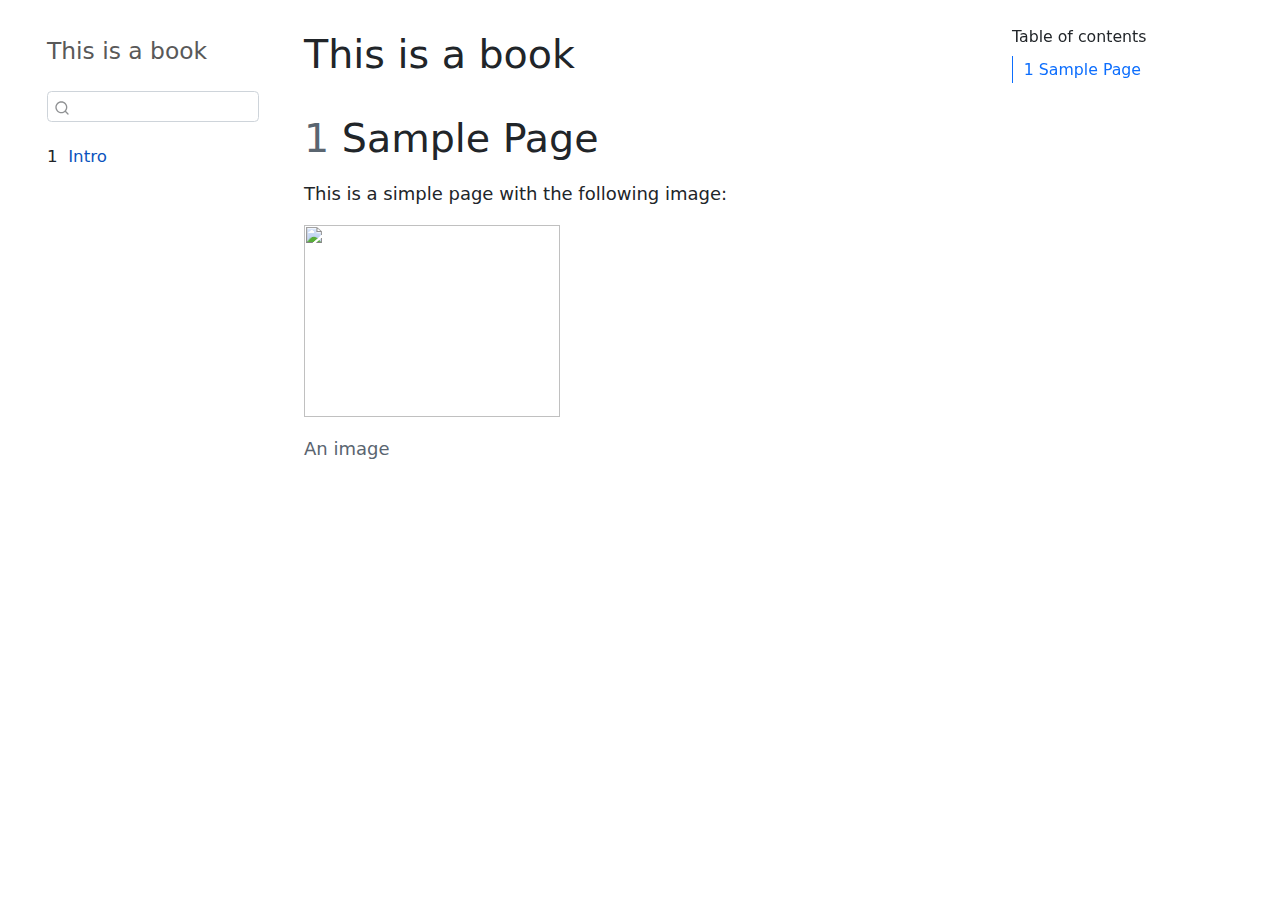
==== docs/index.html @ 0950ceac "basic with images" ====
<!DOCTYPE html>
<html xmlns="http://www.w3.org/1999/xhtml" lang="en" xml:lang="en"><head>

<meta charset="utf-8">
<meta name="generator" content="quarto-1.2.335">

<meta name="viewport" content="width=device-width, initial-scale=1.0, user-scalable=yes">


<title>This is a book</title>
<style>
code{white-space: pre-wrap;}
span.smallcaps{font-variant: small-caps;}
div.columns{display: flex; gap: min(4vw, 1.5em);}
div.column{flex: auto; overflow-x: auto;}
div.hanging-indent{margin-left: 1.5em; text-indent: -1.5em;}
ul.task-list{list-style: none;}
ul.task-list li input[type="checkbox"] {
  width: 0.8em;
  margin: 0 0.8em 0.2em -1.6em;
  vertical-align: middle;
}
</style>


<script src="site_libs/quarto-nav/quarto-nav.js"></script>
<script src="site_libs/quarto-nav/headroom.min.js"></script>
<script src="site_libs/clipboard/clipboard.min.js"></script>
<script src="site_libs/quarto-search/autocomplete.umd.js"></script>
<script src="site_libs/quarto-search/fuse.min.js"></script>
<script src="site_libs/quarto-search/quarto-search.js"></script>
<meta name="quarto:offset" content="./">
<script src="site_libs/quarto-html/quarto.js"></script>
<script src="site_libs/quarto-html/popper.min.js"></script>
<script src="site_libs/quarto-html/tippy.umd.min.js"></script>
<script src="site_libs/quarto-html/anchor.min.js"></script>
<link href="site_libs/quarto-html/tippy.css" rel="stylesheet">
<link href="site_libs/quarto-html/quarto-syntax-highlighting.css" rel="stylesheet" id="quarto-text-highlighting-styles">
<script src="site_libs/bootstrap/bootstrap.min.js"></script>
<link href="site_libs/bootstrap/bootstrap-icons.css" rel="stylesheet">
<link href="site_libs/bootstrap/bootstrap.min.css" rel="stylesheet" id="quarto-bootstrap" data-mode="light">
<script id="quarto-search-options" type="application/json">{
  "location": "sidebar",
  "copy-button": false,
  "collapse-after": 3,
  "panel-placement": "start",
  "type": "textbox",
  "limit": 20,
  "language": {
    "search-no-results-text": "No results",
    "search-matching-documents-text": "matching documents",
    "search-copy-link-title": "Copy link to search",
    "search-hide-matches-text": "Hide additional matches",
    "search-more-match-text": "more match in this document",
    "search-more-matches-text": "more matches in this document",
    "search-clear-button-title": "Clear",
    "search-detached-cancel-button-title": "Cancel",
    "search-submit-button-title": "Submit"
  }
}</script>


</head>

<body class="nav-sidebar floating">

<div id="quarto-search-results"></div>
  <header id="quarto-header" class="headroom fixed-top">
  <nav class="quarto-secondary-nav" data-bs-toggle="collapse" data-bs-target="#quarto-sidebar" aria-controls="quarto-sidebar" aria-expanded="false" aria-label="Toggle sidebar navigation" onclick="if (window.quartoToggleHeadroom) { window.quartoToggleHeadroom(); }">
    <div class="container-fluid d-flex justify-content-between">
      <h1 class="quarto-secondary-nav-title">This is a book</h1>
      <button type="button" class="quarto-btn-toggle btn" aria-label="Show secondary navigation">
        <i class="bi bi-chevron-right"></i>
      </button>
    </div>
  </nav>
</header>
<!-- content -->
<div id="quarto-content" class="quarto-container page-columns page-rows-contents page-layout-article">
<!-- sidebar -->
  <nav id="quarto-sidebar" class="sidebar collapse sidebar-navigation floating overflow-auto">
    <div class="pt-lg-2 mt-2 text-left sidebar-header">
    <div class="sidebar-title mb-0 py-0">
      <a href="./">This is a book</a> 
    </div>
      </div>
      <div class="mt-2 flex-shrink-0 align-items-center">
        <div class="sidebar-search">
        <div id="quarto-search" class="" title="Search"></div>
        </div>
      </div>
    <div class="sidebar-menu-container"> 
    <ul class="list-unstyled mt-1">
        <li class="sidebar-item">
  <div class="sidebar-item-container"> 
  <a href="./index.html" class="sidebar-item-text sidebar-link active"><span class="chapter-number">1</span>&nbsp; <span class="chapter-title">Intro</span></a>
  </div>
</li>
    </ul>
    </div>
</nav>
<!-- margin-sidebar -->
    <div id="quarto-margin-sidebar" class="sidebar margin-sidebar">
        <nav id="TOC" role="doc-toc" class="toc-active">
    <h2 id="toc-title">Table of contents</h2>
   
  <ul>
  <li><a href="#sample-page" id="toc-sample-page" class="nav-link active" data-scroll-target="#sample-page"><span class="toc-section-number">1</span>  Sample Page</a></li>
  </ul>
</nav>
    </div>
<!-- main -->
<main class="content" id="quarto-document-content">

<header id="title-block-header" class="quarto-title-block default">
<div class="quarto-title">
<h1 class="title d-none d-lg-block">This is a book</h1>
</div>



<div class="quarto-title-meta">

    
  
    
  </div>
  

</header>

<section id="sample-page" class="level1" data-number="1">
<h1 data-number="1"><span class="header-section-number">1</span> Sample Page</h1>
<p>This is a simple page with the following image:</p>
<figure class="figure">
<img src="https://sat02pap004files.storage.live.com/y4mSTENAkquw1j9nDZU2-yUeksjOYjBmN0y-zeZmLpURYrpEcfpb43y4sbxtvUbVSjICDbvFwW_c588NzweuNv1OVLf8tF4aG_CEK2wMv0cQqn9rMVlc8ra6KlJWazoF0xBXVLV3ITBRrzJDZSgfbLzRPKV8dcoQw2tvh3dOHuQ1QnKzgD_cCAaLgh1aK1-ABQx?width=256&amp;height=192&amp;cropmode=none" width="256" height="192" class="figure-img">
<figcaption class="figure-caption">
An image
</figcaption>
</figure>


</section>

</main> <!-- /main -->
<script id="quarto-html-after-body" type="application/javascript">
window.document.addEventListener("DOMContentLoaded", function (event) {
  const toggleBodyColorMode = (bsSheetEl) => {
    const mode = bsSheetEl.getAttribute("data-mode");
    const bodyEl = window.document.querySelector("body");
    if (mode === "dark") {
      bodyEl.classList.add("quarto-dark");
      bodyEl.classList.remove("quarto-light");
    } else {
      bodyEl.classList.add("quarto-light");
      bodyEl.classList.remove("quarto-dark");
    }
  }
  const toggleBodyColorPrimary = () => {
    const bsSheetEl = window.document.querySelector("link#quarto-bootstrap");
    if (bsSheetEl) {
      toggleBodyColorMode(bsSheetEl);
    }
  }
  toggleBodyColorPrimary();  
  const icon = "";
  const anchorJS = new window.AnchorJS();
  anchorJS.options = {
    placement: 'right',
    icon: icon
  };
  anchorJS.add('.anchored');
  const clipboard = new window.ClipboardJS('.code-copy-button', {
    target: function(trigger) {
      return trigger.previousElementSibling;
    }
  });
  clipboard.on('success', function(e) {
    // button target
    const button = e.trigger;
    // don't keep focus
    button.blur();
    // flash "checked"
    button.classList.add('code-copy-button-checked');
    var currentTitle = button.getAttribute("title");
    button.setAttribute("title", "Copied!");
    let tooltip;
    if (window.bootstrap) {
      button.setAttribute("data-bs-toggle", "tooltip");
      button.setAttribute("data-bs-placement", "left");
      button.setAttribute("data-bs-title", "Copied!");
      tooltip = new bootstrap.Tooltip(button, 
        { trigger: "manual", 
          customClass: "code-copy-button-tooltip",
          offset: [0, -8]});
      tooltip.show();    
    }
    setTimeout(function() {
      if (tooltip) {
        tooltip.hide();
        button.removeAttribute("data-bs-title");
        button.removeAttribute("data-bs-toggle");
        button.removeAttribute("data-bs-placement");
      }
      button.setAttribute("title", currentTitle);
      button.classList.remove('code-copy-button-checked');
    }, 1000);
    // clear code selection
    e.clearSelection();
  });
  function tippyHover(el, contentFn) {
    const config = {
      allowHTML: true,
      content: contentFn,
      maxWidth: 500,
      delay: 100,
      arrow: false,
      appendTo: function(el) {
          return el.parentElement;
      },
      interactive: true,
      interactiveBorder: 10,
      theme: 'quarto',
      placement: 'bottom-start'
    };
    window.tippy(el, config); 
  }
  const noterefs = window.document.querySelectorAll('a[role="doc-noteref"]');
  for (var i=0; i<noterefs.length; i++) {
    const ref = noterefs[i];
    tippyHover(ref, function() {
      // use id or data attribute instead here
      let href = ref.getAttribute('data-footnote-href') || ref.getAttribute('href');
      try { href = new URL(href).hash; } catch {}
      const id = href.replace(/^#\/?/, "");
      const note = window.document.getElementById(id);
      return note.innerHTML;
    });
  }
  const findCites = (el) => {
    const parentEl = el.parentElement;
    if (parentEl) {
      const cites = parentEl.dataset.cites;
      if (cites) {
        return {
          el,
          cites: cites.split(' ')
        };
      } else {
        return findCites(el.parentElement)
      }
    } else {
      return undefined;
    }
  };
  var bibliorefs = window.document.querySelectorAll('a[role="doc-biblioref"]');
  for (var i=0; i<bibliorefs.length; i++) {
    const ref = bibliorefs[i];
    const citeInfo = findCites(ref);
    if (citeInfo) {
      tippyHover(citeInfo.el, function() {
        var popup = window.document.createElement('div');
        citeInfo.cites.forEach(function(cite) {
          var citeDiv = window.document.createElement('div');
          citeDiv.classList.add('hanging-indent');
          citeDiv.classList.add('csl-entry');
          var biblioDiv = window.document.getElementById('ref-' + cite);
          if (biblioDiv) {
            citeDiv.innerHTML = biblioDiv.innerHTML;
          }
          popup.appendChild(citeDiv);
        });
        return popup.innerHTML;
      });
    }
  }
});
</script>
</div> <!-- /content -->



</body></html>
---- docs/site_libs/quarto-html/tippy.css ----
.tippy-box[data-animation=fade][data-state=hidden]{opacity:0}[data-tippy-root]{max-width:calc(100vw - 10px)}.tippy-box{position:relative;background-color:#333;color:#fff;border-radius:4px;font-size:14px;line-height:1.4;white-space:normal;outline:0;transition-property:transform,visibility,opacity}.tippy-box[data-placement^=top]>.tippy-arrow{bottom:0}.tippy-box[data-placement^=top]>.tippy-arrow:before{bottom:-7px;left:0;border-width:8px 8px 0;border-top-color:initial;transform-origin:center top}.tippy-box[data-placement^=bottom]>.tippy-arrow{top:0}.tippy-box[data-placement^=bottom]>.tippy-arrow:before{top:-7px;left:0;border-width:0 8px 8px;border-bottom-color:initial;transform-origin:center bottom}.tippy-box[data-placement^=left]>.tippy-arrow{right:0}.tippy-box[data-placement^=left]>.tippy-arrow:before{border-width:8px 0 8px 8px;border-left-color:initial;right:-7px;transform-origin:center left}.tippy-box[data-placement^=right]>.tippy-arrow{left:0}.tippy-box[data-placement^=right]>.tippy-arrow:before{left:-7px;border-width:8px 8px 8px 0;border-right-color:initial;transform-origin:center right}.tippy-box[data-inertia][data-state=visible]{transition-timing-function:cubic-bezier(.54,1.5,.38,1.11)}.tippy-arrow{width:16px;height:16px;color:#333}.tippy-arrow:before{content:"";position:absolute;border-color:transparent;border-style:solid}.tippy-content{position:relative;padding:5px 9px;z-index:1}
---- docs/site_libs/quarto-html/quarto-syntax-highlighting.css ----
/* quarto syntax highlight colors */
:root {
  --quarto-hl-ot-color: #003B4F;
  --quarto-hl-at-color: #657422;
  --quarto-hl-ss-color: #20794D;
  --quarto-hl-an-color: #5E5E5E;
  --quarto-hl-fu-color: #4758AB;
  --quarto-hl-st-color: #20794D;
  --quarto-hl-cf-color: #003B4F;
  --quarto-hl-op-color: #5E5E5E;
  --quarto-hl-er-color: #AD0000;
  --quarto-hl-bn-color: #AD0000;
  --quarto-hl-al-color: #AD0000;
  --quarto-hl-va-color: #111111;
  --quarto-hl-bu-color: inherit;
  --quarto-hl-ex-color: inherit;
  --quarto-hl-pp-color: #AD0000;
  --quarto-hl-in-color: #5E5E5E;
  --quarto-hl-vs-color: #20794D;
  --quarto-hl-wa-color: #5E5E5E;
  --quarto-hl-do-color: #5E5E5E;
  --quarto-hl-im-color: #00769E;
  --quarto-hl-ch-color: #20794D;
  --quarto-hl-dt-color: #AD0000;
  --quarto-hl-fl-color: #AD0000;
  --quarto-hl-co-color: #5E5E5E;
  --quarto-hl-cv-color: #5E5E5E;
  --quarto-hl-cn-color: #8f5902;
  --quarto-hl-sc-color: #5E5E5E;
  --quarto-hl-dv-color: #AD0000;
  --quarto-hl-kw-color: #003B4F;
}

/* other quarto variables */
:root {
  --quarto-font-monospace: SFMono-Regular, Menlo, Monaco, Consolas, "Liberation Mono", "Courier New", monospace;
}

pre > code.sourceCode > span {
  color: #003B4F;
}

code span {
  color: #003B4F;
}

code.sourceCode > span {
  color: #003B4F;
}

div.sourceCode,
div.sourceCode pre.sourceCode {
  color: #003B4F;
}

code span.ot {
  color: #003B4F;
}

code span.at {
  color: #657422;
}

code span.ss {
  color: #20794D;
}

code span.an {
  color: #5E5E5E;
}

code span.fu {
  color: #4758AB;
}

code span.st {
  color: #20794D;
}

code span.cf {
  color: #003B4F;
}

code span.op {
  color: #5E5E5E;
}

code span.er {
  color: #AD0000;
}

code span.bn {
  color: #AD0000;
}

code span.al {
  color: #AD0000;
}

code span.va {
  color: #111111;
}

code span.pp {
  color: #AD0000;
}

code span.in {
  color: #5E5E5E;
}

code span.vs {
  color: #20794D;
}

code span.wa {
  color: #5E5E5E;
  font-style: italic;
}

code span.do {
  color: #5E5E5E;
  font-style: italic;
}

code span.im {
  color: #00769E;
}

code span.ch {
  color: #20794D;
}

code span.dt {
  color: #AD0000;
}

code span.fl {
  color: #AD0000;
}

code span.co {
  color: #5E5E5E;
}

code span.cv {
  color: #5E5E5E;
  font-style: italic;
}

code span.cn {
  color: #8f5902;
}

code span.sc {
  color: #5E5E5E;
}

code span.dv {
  color: #AD0000;
}

code span.kw {
  color: #003B4F;
}

.prevent-inlining {
  content: "</";
}

/*# sourceMappingURL=debc5d5d77c3f9108843748ff7464032.css.map */
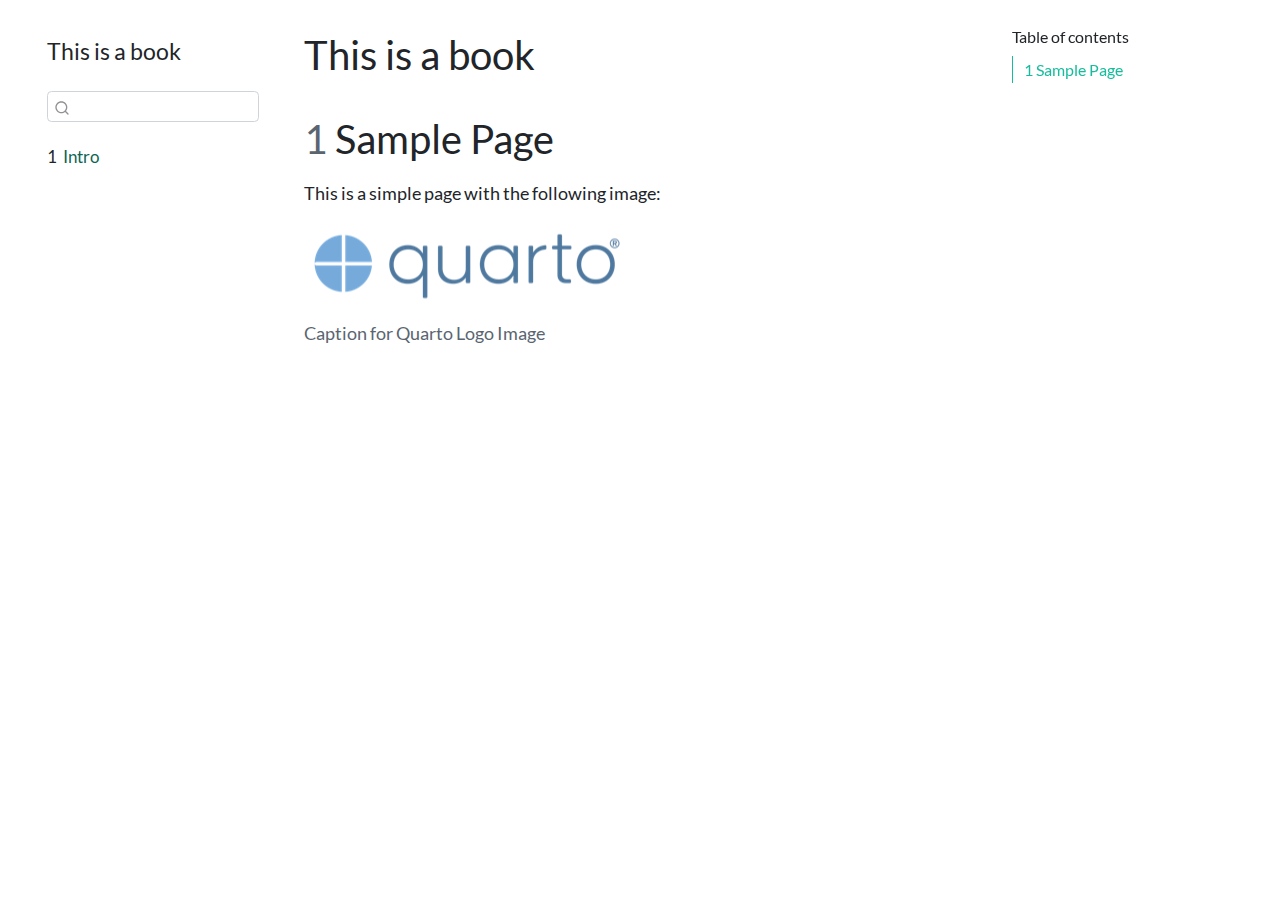
==== commit 8c5add9c: "with docx included images" ====
--- a/docs/index.html
+++ b/docs/index.html
@@ -2,7 +2,7 @@
 <html xmlns="http://www.w3.org/1999/xhtml" lang="en" xml:lang="en"><head>
 
 <meta charset="utf-8">
-<meta name="generator" content="quarto-1.2.335">
+<meta name="generator" content="quarto-1.3.249">
 
 <meta name="viewport" content="width=device-width, initial-scale=1.0, user-scalable=yes">
 
@@ -16,29 +16,4386 @@
 div.hanging-indent{margin-left: 1.5em; text-indent: -1.5em;}
 ul.task-list{list-style: none;}
 ul.task-list li input[type="checkbox"] {
-  width: 0.8em;
-  margin: 0 0.8em 0.2em -1.6em;
-  vertical-align: middle;
+width: 0.8em;
+margin: 0 0.8em 0.2em -1em;  vertical-align: middle;
 }
 </style>
 
 
-<script src="site_libs/quarto-nav/quarto-nav.js"></script>
-<script src="site_libs/quarto-nav/headroom.min.js"></script>
-<script src="site_libs/clipboard/clipboard.min.js"></script>
-<script src="site_libs/quarto-search/autocomplete.umd.js"></script>
-<script src="site_libs/quarto-search/fuse.min.js"></script>
-<script src="site_libs/quarto-search/quarto-search.js"></script>
+<script>const headroomChanged = new CustomEvent("quarto-hrChanged", {
+  detail: {},
+  bubbles: true,
+  cancelable: false,
+  composed: false,
+});
+
+window.document.addEventListener("DOMContentLoaded", function () {
+  let init = false;
+
+  // Manage the back to top button, if one is present.
+  let lastScrollTop = window.pageYOffset || document.documentElement.scrollTop;
+  const scrollDownBuffer = 5;
+  const scrollUpBuffer = 35;
+  const btn = document.getElementById("quarto-back-to-top");
+  const hideBackToTop = () => {
+    btn.style.display = "none";
+  };
+  const showBackToTop = () => {
+    btn.style.display = "inline-block";
+  };
+  if (btn) {
+    window.document.addEventListener(
+      "scroll",
+      function () {
+        const currentScrollTop =
+          window.pageYOffset || document.documentElement.scrollTop;
+
+        // Shows and hides the button 'intelligently' as the user scrolls
+        if (currentScrollTop - scrollDownBuffer > lastScrollTop) {
+          hideBackToTop();
+          lastScrollTop = currentScrollTop <= 0 ? 0 : currentScrollTop;
+        } else if (currentScrollTop < lastScrollTop - scrollUpBuffer) {
+          showBackToTop();
+          lastScrollTop = currentScrollTop <= 0 ? 0 : currentScrollTop;
+        }
+
+        // Show the button at the bottom, hides it at the top
+        if (currentScrollTop <= 0) {
+          hideBackToTop();
+        } else if (
+          window.innerHeight + currentScrollTop >=
+          document.body.offsetHeight
+        ) {
+          showBackToTop();
+        }
+      },
+      false
+    );
+  }
+
+  function throttle(func, wait) {
+    var timeout;
+    return function () {
+      const context = this;
+      const args = arguments;
+      const later = function () {
+        clearTimeout(timeout);
+        timeout = null;
+        func.apply(context, args);
+      };
+
+      if (!timeout) {
+        timeout = setTimeout(later, wait);
+      }
+    };
+  }
+
+  function headerOffset() {
+    // Set an offset if there is are fixed top navbar
+    const headerEl = window.document.querySelector("header.fixed-top");
+    if (headerEl) {
+      return headerEl.clientHeight;
+    } else {
+      return 0;
+    }
+  }
+
+  function footerOffset() {
+    const footerEl = window.document.querySelector("footer.footer");
+    if (footerEl) {
+      return footerEl.clientHeight;
+    } else {
+      return 0;
+    }
+  }
+
+  function updateDocumentOffsetWithoutAnimation() {
+    updateDocumentOffset(false);
+  }
+
+  function updateDocumentOffset(animated) {
+    // set body offset
+    const topOffset = headerOffset();
+    const bodyOffset = topOffset + footerOffset();
+    const bodyEl = window.document.body;
+    bodyEl.setAttribute("data-bs-offset", topOffset);
+    bodyEl.style.paddingTop = topOffset + "px";
+
+    // deal with sidebar offsets
+    const sidebars = window.document.querySelectorAll(
+      ".sidebar, .headroom-target"
+    );
+    sidebars.forEach((sidebar) => {
+      if (!animated) {
+        sidebar.classList.add("notransition");
+        // Remove the no transition class after the animation has time to complete
+        setTimeout(function () {
+          sidebar.classList.remove("notransition");
+        }, 201);
+      }
+
+      if (window.Headroom && sidebar.classList.contains("sidebar-unpinned")) {
+        sidebar.style.top = "0";
+        sidebar.style.maxHeight = "100vh";
+      } else {
+        sidebar.style.top = topOffset + "px";
+        sidebar.style.maxHeight = "calc(100vh - " + topOffset + "px)";
+      }
+    });
+
+    // allow space for footer
+    const mainContainer = window.document.querySelector(".quarto-container");
+    if (mainContainer) {
+      mainContainer.style.minHeight = "calc(100vh - " + bodyOffset + "px)";
+    }
+
+    // link offset
+    let linkStyle = window.document.querySelector("#quarto-target-style");
+    if (!linkStyle) {
+      linkStyle = window.document.createElement("style");
+      linkStyle.setAttribute("id", "quarto-target-style");
+      window.document.head.appendChild(linkStyle);
+    }
+    while (linkStyle.firstChild) {
+      linkStyle.removeChild(linkStyle.firstChild);
+    }
+    if (topOffset > 0) {
+      linkStyle.appendChild(
+        window.document.createTextNode(`
+      section:target::before {
+        content: "";
+        display: block;
+        height: ${topOffset}px;
+        margin: -${topOffset}px 0 0;
+      }`)
+      );
+    }
+    if (init) {
+      window.dispatchEvent(headroomChanged);
+    }
+    init = true;
+  }
+
+  // initialize headroom
+  var header = window.document.querySelector("#quarto-header");
+  if (header && window.Headroom) {
+    const headroom = new window.Headroom(header, {
+      tolerance: 5,
+      onPin: function () {
+        const sidebars = window.document.querySelectorAll(
+          ".sidebar, .headroom-target"
+        );
+        sidebars.forEach((sidebar) => {
+          sidebar.classList.remove("sidebar-unpinned");
+        });
+        updateDocumentOffset();
+      },
+      onUnpin: function () {
+        const sidebars = window.document.querySelectorAll(
+          ".sidebar, .headroom-target"
+        );
+        sidebars.forEach((sidebar) => {
+          sidebar.classList.add("sidebar-unpinned");
+        });
+        updateDocumentOffset();
+      },
+    });
+    headroom.init();
+
+    let frozen = false;
+    window.quartoToggleHeadroom = function () {
+      if (frozen) {
+        headroom.unfreeze();
+        frozen = false;
+      } else {
+        headroom.freeze();
+        frozen = true;
+      }
+    };
+  }
+
+  window.addEventListener(
+    "hashchange",
+    function (e) {
+      window.scrollTo(0, window.pageYOffset - headerOffset());
+    },
+    false
+  );
+
+  // Observe size changed for the header
+  const headerEl = window.document.querySelector("header.fixed-top");
+  if (headerEl && window.ResizeObserver) {
+    const observer = new window.ResizeObserver(
+      updateDocumentOffsetWithoutAnimation
+    );
+    observer.observe(headerEl, {
+      attributes: true,
+      childList: true,
+      characterData: true,
+    });
+  } else {
+    window.addEventListener(
+      "resize",
+      throttle(updateDocumentOffsetWithoutAnimation, 50)
+    );
+  }
+  setTimeout(updateDocumentOffsetWithoutAnimation, 250);
+
+  // fixup index.html links if we aren't on the filesystem
+  if (window.location.protocol !== "file:") {
+    const links = window.document.querySelectorAll("a");
+    for (let i = 0; i < links.length; i++) {
+      if (links[i].href) {
+        links[i].href = links[i].href.replace(/\/index\.html/, "/");
+      }
+    }
+
+    // Fixup any sharing links that require urls
+    // Append url to any sharing urls
+    const sharingLinks = window.document.querySelectorAll(
+      "a.sidebar-tools-main-item"
+    );
+    for (let i = 0; i < sharingLinks.length; i++) {
+      const sharingLink = sharingLinks[i];
+      const href = sharingLink.getAttribute("href");
+      if (href) {
+        sharingLink.setAttribute(
+          "href",
+          href.replace("|url|", window.location.href)
+        );
+      }
+    }
+
+    // Scroll the active navigation item into view, if necessary
+    const navSidebar = window.document.querySelector("nav#quarto-sidebar");
+    if (navSidebar) {
+      // Find the active item
+      const activeItem = navSidebar.querySelector("li.sidebar-item a.active");
+      if (activeItem) {
+        // Wait for the scroll height and height to resolve by observing size changes on the
+        // nav element that is scrollable
+        const resizeObserver = new ResizeObserver((_entries) => {
+          // The bottom of the element
+          const elBottom = activeItem.offsetTop;
+          const viewBottom = navSidebar.scrollTop + navSidebar.clientHeight;
+
+          // The element height and scroll height are the same, then we are still loading
+          if (viewBottom !== navSidebar.scrollHeight) {
+            // Determine if the item isn't visible and scroll to it
+            if (elBottom >= viewBottom) {
+              navSidebar.scrollTop = elBottom;
+            }
+
+            // stop observing now since we've completed the scroll
+            resizeObserver.unobserve(navSidebar);
+          }
+        });
+        resizeObserver.observe(navSidebar);
+      }
+    }
+  }
+});
+</script>
+<script>/*!
+ * headroom.js v0.12.0 - Give your page some headroom. Hide your header until you need it
+ * Copyright (c) 2020 Nick Williams - http://wicky.nillia.ms/headroom.js
+ * License: MIT
+ */
+
+!function(t,n){"object"==typeof exports&&"undefined"!=typeof module?module.exports=n():"function"==typeof define&&define.amd?define(n):(t=t||self).Headroom=n()}(this,function(){"use strict";function t(){return"undefined"!=typeof window}function d(t){return function(t){return t&&t.document&&function(t){return 9===t.nodeType}(t.document)}(t)?function(t){var n=t.document,o=n.body,s=n.documentElement;return{scrollHeight:function(){return Math.max(o.scrollHeight,s.scrollHeight,o.offsetHeight,s.offsetHeight,o.clientHeight,s.clientHeight)},height:function(){return t.innerHeight||s.clientHeight||o.clientHeight},scrollY:function(){return void 0!==t.pageYOffset?t.pageYOffset:(s||o.parentNode||o).scrollTop}}}(t):function(t){return{scrollHeight:function(){return Math.max(t.scrollHeight,t.offsetHeight,t.clientHeight)},height:function(){return Math.max(t.offsetHeight,t.clientHeight)},scrollY:function(){return t.scrollTop}}}(t)}function n(t,s,e){var n,o=function(){var n=!1;try{var t={get passive(){n=!0}};window.addEventListener("test",t,t),window.removeEventListener("test",t,t)}catch(t){n=!1}return n}(),i=!1,r=d(t),l=r.scrollY(),a={};function c(){var t=Math.round(r.scrollY()),n=r.height(),o=r.scrollHeight();a.scrollY=t,a.lastScrollY=l,a.direction=l<t?"down":"up",a.distance=Math.abs(t-l),a.isOutOfBounds=t<0||o<t+n,a.top=t<=s.offset[a.direction],a.bottom=o<=t+n,a.toleranceExceeded=a.distance>s.tolerance[a.direction],e(a),l=t,i=!1}function h(){i||(i=!0,n=requestAnimationFrame(c))}var u=!!o&&{passive:!0,capture:!1};return t.addEventListener("scroll",h,u),c(),{destroy:function(){cancelAnimationFrame(n),t.removeEventListener("scroll",h,u)}}}function o(t){return t===Object(t)?t:{down:t,up:t}}function s(t,n){n=n||{},Object.assign(this,s.options,n),this.classes=Object.assign({},s.options.classes,n.classes),this.elem=t,this.tolerance=o(this.tolerance),this.offset=o(this.offset),this.initialised=!1,this.frozen=!1}return s.prototype={constructor:s,init:function(){return s.cutsTheMustard&&!this.initialised&&(this.addClass("initial"),this.initialised=!0,setTimeout(function(t){t.scrollTracker=n(t.scroller,{offset:t.offset,tolerance:t.tolerance},t.update.bind(t))},100,this)),this},destroy:function(){this.initialised=!1,Object.keys(this.classes).forEach(this.removeClass,this),this.scrollTracker.destroy()},unpin:function(){!this.hasClass("pinned")&&this.hasClass("unpinned")||(this.addClass("unpinned"),this.removeClass("pinned"),this.onUnpin&&this.onUnpin.call(this))},pin:function(){this.hasClass("unpinned")&&(this.addClass("pinned"),this.removeClass("unpinned"),this.onPin&&this.onPin.call(this))},freeze:function(){this.frozen=!0,this.addClass("frozen")},unfreeze:function(){this.frozen=!1,this.removeClass("frozen")},top:function(){this.hasClass("top")||(this.addClass("top"),this.removeClass("notTop"),this.onTop&&this.onTop.call(this))},notTop:function(){this.hasClass("notTop")||(this.addClass("notTop"),this.removeClass("top"),this.onNotTop&&this.onNotTop.call(this))},bottom:function(){this.hasClass("bottom")||(this.addClass("bottom"),this.removeClass("notBottom"),this.onBottom&&this.onBottom.call(this))},notBottom:function(){this.hasClass("notBottom")||(this.addClass("notBottom"),this.removeClass("bottom"),this.onNotBottom&&this.onNotBottom.call(this))},shouldUnpin:function(t){return"down"===t.direction&&!t.top&&t.toleranceExceeded},shouldPin:function(t){return"up"===t.direction&&t.toleranceExceeded||t.top},addClass:function(t){this.elem.classList.add.apply(this.elem.classList,this.classes[t].split(" "))},removeClass:function(t){this.elem.classList.remove.apply(this.elem.classList,this.classes[t].split(" "))},hasClass:function(t){return this.classes[t].split(" ").every(function(t){return this.classList.contains(t)},this.elem)},update:function(t){t.isOutOfBounds||!0!==this.frozen&&(t.top?this.top():this.notTop(),t.bottom?this.bottom():this.notBottom(),this.shouldUnpin(t)?this.unpin():this.shouldPin(t)&&this.pin())}},s.options={tolerance:{up:0,down:0},offset:0,scroller:t()?window:null,classes:{frozen:"headroom--frozen",pinned:"headroom--pinned",unpinned:"headroom--unpinned",top:"headroom--top",notTop:"headroom--not-top",bottom:"headroom--bottom",notBottom:"headroom--not-bottom",initial:"headroom"}},s.cutsTheMustard=!!(t()&&function(){}.bind&&"classList"in document.documentElement&&Object.assign&&Object.keys&&requestAnimationFrame),s});
+</script>
+<script>/*!
+ * clipboard.js v2.0.11
+ * https://clipboardjs.com/
+ *
+ * Licensed MIT © Zeno Rocha
+ */
+!function(t,e){"object"==typeof exports&&"object"==typeof module?module.exports=e():"function"==typeof define&&define.amd?define([],e):"object"==typeof exports?exports.ClipboardJS=e():t.ClipboardJS=e()}(this,function(){return n={686:function(t,e,n){"use strict";n.d(e,{default:function(){return b}});var e=n(279),i=n.n(e),e=n(370),u=n.n(e),e=n(817),r=n.n(e);function c(t){try{return document.execCommand(t)}catch(t){return}}var a=function(t){t=r()(t);return c("cut"),t};function o(t,e){var n,o,t=(n=t,o="rtl"===document.documentElement.getAttribute("dir"),(t=document.createElement("textarea")).style.fontSize="12pt",t.style.border="0",t.style.padding="0",t.style.margin="0",t.style.position="absolute",t.style[o?"right":"left"]="-9999px",o=window.pageYOffset||document.documentElement.scrollTop,t.style.top="".concat(o,"px"),t.setAttribute("readonly",""),t.value=n,t);return e.container.appendChild(t),e=r()(t),c("copy"),t.remove(),e}var f=function(t){var e=1<arguments.length&&void 0!==arguments[1]?arguments[1]:{container:document.body},n="";return"string"==typeof t?n=o(t,e):t instanceof HTMLInputElement&&!["text","search","url","tel","password"].includes(null==t?void 0:t.type)?n=o(t.value,e):(n=r()(t),c("copy")),n};function l(t){return(l="function"==typeof Symbol&&"symbol"==typeof Symbol.iterator?function(t){return typeof t}:function(t){return t&&"function"==typeof Symbol&&t.constructor===Symbol&&t!==Symbol.prototype?"symbol":typeof t})(t)}var s=function(){var t=0<arguments.length&&void 0!==arguments[0]?arguments[0]:{},e=t.action,n=void 0===e?"copy":e,o=t.container,e=t.target,t=t.text;if("copy"!==n&&"cut"!==n)throw new Error('Invalid "action" value, use either "copy" or "cut"');if(void 0!==e){if(!e||"object"!==l(e)||1!==e.nodeType)throw new Error('Invalid "target" value, use a valid Element');if("copy"===n&&e.hasAttribute("disabled"))throw new Error('Invalid "target" attribute. Please use "readonly" instead of "disabled" attribute');if("cut"===n&&(e.hasAttribute("readonly")||e.hasAttribute("disabled")))throw new Error('Invalid "target" attribute. You can\'t cut text from elements with "readonly" or "disabled" attributes')}return t?f(t,{container:o}):e?"cut"===n?a(e):f(e,{container:o}):void 0};function p(t){return(p="function"==typeof Symbol&&"symbol"==typeof Symbol.iterator?function(t){return typeof t}:function(t){return t&&"function"==typeof Symbol&&t.constructor===Symbol&&t!==Symbol.prototype?"symbol":typeof t})(t)}function d(t,e){for(var n=0;n<e.length;n++){var o=e[n];o.enumerable=o.enumerable||!1,o.configurable=!0,"value"in o&&(o.writable=!0),Object.defineProperty(t,o.key,o)}}function y(t,e){return(y=Object.setPrototypeOf||function(t,e){return t.__proto__=e,t})(t,e)}function h(n){var o=function(){if("undefined"==typeof Reflect||!Reflect.construct)return!1;if(Reflect.construct.sham)return!1;if("function"==typeof Proxy)return!0;try{return Date.prototype.toString.call(Reflect.construct(Date,[],function(){})),!0}catch(t){return!1}}();return function(){var t,e=v(n);return t=o?(t=v(this).constructor,Reflect.construct(e,arguments,t)):e.apply(this,arguments),e=this,!(t=t)||"object"!==p(t)&&"function"!=typeof t?function(t){if(void 0!==t)return t;throw new ReferenceError("this hasn't been initialised - super() hasn't been called")}(e):t}}function v(t){return(v=Object.setPrototypeOf?Object.getPrototypeOf:function(t){return t.__proto__||Object.getPrototypeOf(t)})(t)}function m(t,e){t="data-clipboard-".concat(t);if(e.hasAttribute(t))return e.getAttribute(t)}var b=function(){!function(t,e){if("function"!=typeof e&&null!==e)throw new TypeError("Super expression must either be null or a function");t.prototype=Object.create(e&&e.prototype,{constructor:{value:t,writable:!0,configurable:!0}}),e&&y(t,e)}(r,i());var t,e,n,o=h(r);function r(t,e){var n;return function(t){if(!(t instanceof r))throw new TypeError("Cannot call a class as a function")}(this),(n=o.call(this)).resolveOptions(e),n.listenClick(t),n}return t=r,n=[{key:"copy",value:function(t){var e=1<arguments.length&&void 0!==arguments[1]?arguments[1]:{container:document.body};return f(t,e)}},{key:"cut",value:function(t){return a(t)}},{key:"isSupported",value:function(){var t=0<arguments.length&&void 0!==arguments[0]?arguments[0]:["copy","cut"],t="string"==typeof t?[t]:t,e=!!document.queryCommandSupported;return t.forEach(function(t){e=e&&!!document.queryCommandSupported(t)}),e}}],(e=[{key:"resolveOptions",value:function(){var t=0<arguments.length&&void 0!==arguments[0]?arguments[0]:{};this.action="function"==typeof t.action?t.action:this.defaultAction,this.target="function"==typeof t.target?t.target:this.defaultTarget,this.text="function"==typeof t.text?t.text:this.defaultText,this.container="object"===p(t.container)?t.container:document.body}},{key:"listenClick",value:function(t){var e=this;this.listener=u()(t,"click",function(t){return e.onClick(t)})}},{key:"onClick",value:function(t){var e=t.delegateTarget||t.currentTarget,n=this.action(e)||"copy",t=s({action:n,container:this.container,target:this.target(e),text:this.text(e)});this.emit(t?"success":"error",{action:n,text:t,trigger:e,clearSelection:function(){e&&e.focus(),window.getSelection().removeAllRanges()}})}},{key:"defaultAction",value:function(t){return m("action",t)}},{key:"defaultTarget",value:function(t){t=m("target",t);if(t)return document.querySelector(t)}},{key:"defaultText",value:function(t){return m("text",t)}},{key:"destroy",value:function(){this.listener.destroy()}}])&&d(t.prototype,e),n&&d(t,n),r}()},828:function(t){var e;"undefined"==typeof Element||Element.prototype.matches||((e=Element.prototype).matches=e.matchesSelector||e.mozMatchesSelector||e.msMatchesSelector||e.oMatchesSelector||e.webkitMatchesSelector),t.exports=function(t,e){for(;t&&9!==t.nodeType;){if("function"==typeof t.matches&&t.matches(e))return t;t=t.parentNode}}},438:function(t,e,n){var u=n(828);function i(t,e,n,o,r){var i=function(e,n,t,o){return function(t){t.delegateTarget=u(t.target,n),t.delegateTarget&&o.call(e,t)}}.apply(this,arguments);return t.addEventListener(n,i,r),{destroy:function(){t.removeEventListener(n,i,r)}}}t.exports=function(t,e,n,o,r){return"function"==typeof t.addEventListener?i.apply(null,arguments):"function"==typeof n?i.bind(null,document).apply(null,arguments):("string"==typeof t&&(t=document.querySelectorAll(t)),Array.prototype.map.call(t,function(t){return i(t,e,n,o,r)}))}},879:function(t,n){n.node=function(t){return void 0!==t&&t instanceof HTMLElement&&1===t.nodeType},n.nodeList=function(t){var e=Object.prototype.toString.call(t);return void 0!==t&&("[object NodeList]"===e||"[object HTMLCollection]"===e)&&"length"in t&&(0===t.length||n.node(t[0]))},n.string=function(t){return"string"==typeof t||t instanceof String},n.fn=function(t){return"[object Function]"===Object.prototype.toString.call(t)}},370:function(t,e,n){var f=n(879),l=n(438);t.exports=function(t,e,n){if(!t&&!e&&!n)throw new Error("Missing required arguments");if(!f.string(e))throw new TypeError("Second argument must be a String");if(!f.fn(n))throw new TypeError("Third argument must be a Function");if(f.node(t))return c=e,a=n,(u=t).addEventListener(c,a),{destroy:function(){u.removeEventListener(c,a)}};if(f.nodeList(t))return o=t,r=e,i=n,Array.prototype.forEach.call(o,function(t){t.addEventListener(r,i)}),{destroy:function(){Array.prototype.forEach.call(o,function(t){t.removeEventListener(r,i)})}};if(f.string(t))return t=t,e=e,n=n,l(document.body,t,e,n);throw new TypeError("First argument must be a String, HTMLElement, HTMLCollection, or NodeList");var o,r,i,u,c,a}},817:function(t){t.exports=function(t){var e,n="SELECT"===t.nodeName?(t.focus(),t.value):"INPUT"===t.nodeName||"TEXTAREA"===t.nodeName?((e=t.hasAttribute("readonly"))||t.setAttribute("readonly",""),t.select(),t.setSelectionRange(0,t.value.length),e||t.removeAttribute("readonly"),t.value):(t.hasAttribute("contenteditable")&&t.focus(),n=window.getSelection(),(e=document.createRange()).selectNodeContents(t),n.removeAllRanges(),n.addRange(e),n.toString());return n}},279:function(t){function e(){}e.prototype={on:function(t,e,n){var o=this.e||(this.e={});return(o[t]||(o[t]=[])).push({fn:e,ctx:n}),this},once:function(t,e,n){var o=this;function r(){o.off(t,r),e.apply(n,arguments)}return r._=e,this.on(t,r,n)},emit:function(t){for(var e=[].slice.call(arguments,1),n=((this.e||(this.e={}))[t]||[]).slice(),o=0,r=n.length;o<r;o++)n[o].fn.apply(n[o].ctx,e);return this},off:function(t,e){var n=this.e||(this.e={}),o=n[t],r=[];if(o&&e)for(var i=0,u=o.length;i<u;i++)o[i].fn!==e&&o[i].fn._!==e&&r.push(o[i]);return r.length?n[t]=r:delete n[t],this}},t.exports=e,t.exports.TinyEmitter=e}},r={},o.n=function(t){var e=t&&t.__esModule?function(){return t.default}:function(){return t};return o.d(e,{a:e}),e},o.d=function(t,e){for(var n in e)o.o(e,n)&&!o.o(t,n)&&Object.defineProperty(t,n,{enumerable:!0,get:e[n]})},o.o=function(t,e){return Object.prototype.hasOwnProperty.call(t,e)},o(686).default;function o(t){if(r[t])return r[t].exports;var e=r[t]={exports:{}};return n[t](e,e.exports,o),e.exports}var n,r});</script>
+<script>/*! @algolia/autocomplete-js 1.7.3 | MIT License | © Algolia, Inc. and contributors | https://github.com/algolia/autocomplete */
+!function(e,t){"object"==typeof exports&&"undefined"!=typeof module?t(exports):"function"==typeof define&&define.amd?define(["exports"],t):t((e="undefined"!=typeof globalThis?globalThis:e||self)["@algolia/autocomplete-js"]={})}(this,(function(e){"use strict";function t(e,t){var n=Object.keys(e);if(Object.getOwnPropertySymbols){var r=Object.getOwnPropertySymbols(e);t&&(r=r.filter((function(t){return Object.getOwnPropertyDescriptor(e,t).enumerable}))),n.push.apply(n,r)}return n}function n(e){for(var n=1;n<arguments.length;n++){var r=null!=arguments[n]?arguments[n]:{};n%2?t(Object(r),!0).forEach((function(t){o(e,t,r[t])})):Object.getOwnPropertyDescriptors?Object.defineProperties(e,Object.getOwnPropertyDescriptors(r)):t(Object(r)).forEach((function(t){Object.defineProperty(e,t,Object.getOwnPropertyDescriptor(r,t))}))}return e}function r(e){return r="function"==typeof Symbol&&"symbol"==typeof Symbol.iterator?function(e){return typeof e}:function(e){return e&&"function"==typeof Symbol&&e.constructor===Symbol&&e!==Symbol.prototype?"symbol":typeof e},r(e)}function o(e,t,n){return t in e?Object.defineProperty(e,t,{value:n,enumerable:!0,configurable:!0,writable:!0}):e[t]=n,e}function i(){return i=Object.assign||function(e){for(var t=1;t<arguments.length;t++){var n=arguments[t];for(var r in n)Object.prototype.hasOwnProperty.call(n,r)&&(e[r]=n[r])}return e},i.apply(this,arguments)}function u(e,t){if(null==e)return{};var n,r,o=function(e,t){if(null==e)return{};var n,r,o={},i=Object.keys(e);for(r=0;r<i.length;r++)n=i[r],t.indexOf(n)>=0||(o[n]=e[n]);return o}(e,t);if(Object.getOwnPropertySymbols){var i=Object.getOwnPropertySymbols(e);for(r=0;r<i.length;r++)n=i[r],t.indexOf(n)>=0||Object.prototype.propertyIsEnumerable.call(e,n)&&(o[n]=e[n])}return o}function a(e,t){return function(e){if(Array.isArray(e))return e}(e)||function(e,t){var n=null==e?null:"undefined"!=typeof Symbol&&e[Symbol.iterator]||e["@@iterator"];if(null==n)return;var r,o,i=[],u=!0,a=!1;try{for(n=n.call(e);!(u=(r=n.next()).done)&&(i.push(r.value),!t||i.length!==t);u=!0);}catch(e){a=!0,o=e}finally{try{u||null==n.return||n.return()}finally{if(a)throw o}}return i}(e,t)||l(e,t)||function(){throw new TypeError("Invalid attempt to destructure non-iterable instance.\nIn order to be iterable, non-array objects must have a [Symbol.iterator]() method.")}()}function c(e){return function(e){if(Array.isArray(e))return s(e)}(e)||function(e){if("undefined"!=typeof Symbol&&null!=e[Symbol.iterator]||null!=e["@@iterator"])return Array.from(e)}(e)||l(e)||function(){throw new TypeError("Invalid attempt to spread non-iterable instance.\nIn order to be iterable, non-array objects must have a [Symbol.iterator]() method.")}()}function l(e,t){if(e){if("string"==typeof e)return s(e,t);var n=Object.prototype.toString.call(e).slice(8,-1);return"Object"===n&&e.constructor&&(n=e.constructor.name),"Map"===n||"Set"===n?Array.from(e):"Arguments"===n||/^(?:Ui|I)nt(?:8|16|32)(?:Clamped)?Array$/.test(n)?s(e,t):void 0}}function s(e,t){(null==t||t>e.length)&&(t=e.length);for(var n=0,r=new Array(t);n<t;n++)r[n]=e[n];return r}function p(e){return{current:e}}function f(e,t){var n=void 0;return function(){for(var r=arguments.length,o=new Array(r),i=0;i<r;i++)o[i]=arguments[i];n&&clearTimeout(n),n=setTimeout((function(){return e.apply(void 0,o)}),t)}}function d(e){return e.reduce((function(e,t){return e.concat(t)}),[])}var m=0;function v(){return"autocomplete-".concat(m++)}function h(e,t){return t.reduce((function(e,t){return e&&e[t]}),e)}function g(e){return 0===e.collections.length?0:e.collections.reduce((function(e,t){return e+t.items.length}),0)}var y=function(){},b="1.7.3",O=[{segment:"autocomplete-core",version:b}];function _(e,t){var n=t;return{then:function(t,r){return _(e.then(j(t,n,e),j(r,n,e)),n)},catch:function(t){return _(e.catch(j(t,n,e)),n)},finally:function(t){return t&&n.onCancelList.push(t),_(e.finally(j(t&&function(){return n.onCancelList=[],t()},n,e)),n)},cancel:function(){n.isCanceled=!0;var e=n.onCancelList;n.onCancelList=[],e.forEach((function(e){e()}))},isCanceled:function(){return!0===n.isCanceled}}}function P(e){return _(e,{isCanceled:!1,onCancelList:[]})}function j(e,t,n){return e?function(n){return t.isCanceled?n:e(n)}:n}function w(e,t,n,r){if(!n)return null;if(e<0&&(null===t||null!==r&&0===t))return n+e;var o=(null===t?-1:t)+e;return o<=-1||o>=n?null===r?null:0:o}function S(e,t){var n=Object.keys(e);if(Object.getOwnPropertySymbols){var r=Object.getOwnPropertySymbols(e);t&&(r=r.filter((function(t){return Object.getOwnPropertyDescriptor(e,t).enumerable}))),n.push.apply(n,r)}return n}function I(e,t,n){return t in e?Object.defineProperty(e,t,{value:n,enumerable:!0,configurable:!0,writable:!0}):e[t]=n,e}function E(e,t){var n=[];return Promise.resolve(e(t)).then((function(e){return Promise.all(e.filter((function(e){return Boolean(e)})).map((function(e){if(e.sourceId,n.includes(e.sourceId))throw new Error("[Autocomplete] The `sourceId` ".concat(JSON.stringify(e.sourceId)," is not unique."));n.push(e.sourceId);var t=function(e){for(var t=1;t<arguments.length;t++){var n=null!=arguments[t]?arguments[t]:{};t%2?S(Object(n),!0).forEach((function(t){I(e,t,n[t])})):Object.getOwnPropertyDescriptors?Object.defineProperties(e,Object.getOwnPropertyDescriptors(n)):S(Object(n)).forEach((function(t){Object.defineProperty(e,t,Object.getOwnPropertyDescriptor(n,t))}))}return e}({getItemInputValue:function(e){return e.state.query},getItemUrl:function(){},onSelect:function(e){(0,e.setIsOpen)(!1)},onActive:y},e);return Promise.resolve(t)})))}))}function A(e){var t=function(e){var t=e.collections.map((function(e){return e.items.length})).reduce((function(e,t,n){var r=(e[n-1]||0)+t;return e.push(r),e}),[]).reduce((function(t,n){return n<=e.activeItemId?t+1:t}),0);return e.collections[t]}(e);if(!t)return null;var n=t.items[function(e){for(var t=e.state,n=e.collection,r=!1,o=0,i=0;!1===r;){var u=t.collections[o];if(u===n){r=!0;break}i+=u.items.length,o++}return t.activeItemId-i}({state:e,collection:t})],r=t.source;return{item:n,itemInputValue:r.getItemInputValue({item:n,state:e}),itemUrl:r.getItemUrl({item:n,state:e}),source:r}}var C=/((gt|sm)-|galaxy nexus)|samsung[- ]/i;function D(e,t){var n=Object.keys(e);if(Object.getOwnPropertySymbols){var r=Object.getOwnPropertySymbols(e);t&&(r=r.filter((function(t){return Object.getOwnPropertyDescriptor(e,t).enumerable}))),n.push.apply(n,r)}return n}function k(e){for(var t=1;t<arguments.length;t++){var n=null!=arguments[t]?arguments[t]:{};t%2?D(Object(n),!0).forEach((function(t){x(e,t,n[t])})):Object.getOwnPropertyDescriptors?Object.defineProperties(e,Object.getOwnPropertyDescriptors(n)):D(Object(n)).forEach((function(t){Object.defineProperty(e,t,Object.getOwnPropertyDescriptor(n,t))}))}return e}function x(e,t,n){return t in e?Object.defineProperty(e,t,{value:n,enumerable:!0,configurable:!0,writable:!0}):e[t]=n,e}function N(e,t){var n=Object.keys(e);if(Object.getOwnPropertySymbols){var r=Object.getOwnPropertySymbols(e);t&&(r=r.filter((function(t){return Object.getOwnPropertyDescriptor(e,t).enumerable}))),n.push.apply(n,r)}return n}function q(e,t,n){return t in e?Object.defineProperty(e,t,{value:n,enumerable:!0,configurable:!0,writable:!0}):e[t]=n,e}function R(e,t,n){var r,o=t.initialState;return{getState:function(){return o},dispatch:function(r,i){var u=function(e){for(var t=1;t<arguments.length;t++){var n=null!=arguments[t]?arguments[t]:{};t%2?N(Object(n),!0).forEach((function(t){q(e,t,n[t])})):Object.getOwnPropertyDescriptors?Object.defineProperties(e,Object.getOwnPropertyDescriptors(n)):N(Object(n)).forEach((function(t){Object.defineProperty(e,t,Object.getOwnPropertyDescriptor(n,t))}))}return e}({},o);o=e(o,{type:r,props:t,payload:i}),n({state:o,prevState:u})},pendingRequests:(r=[],{add:function(e){return r.push(e),e.finally((function(){r=r.filter((function(t){return t!==e}))}))},cancelAll:function(){r.forEach((function(e){return e.cancel()}))},isEmpty:function(){return 0===r.length}})}}function T(e,t){var n=Object.keys(e);if(Object.getOwnPropertySymbols){var r=Object.getOwnPropertySymbols(e);t&&(r=r.filter((function(t){return Object.getOwnPropertyDescriptor(e,t).enumerable}))),n.push.apply(n,r)}return n}function L(e){for(var t=1;t<arguments.length;t++){var n=null!=arguments[t]?arguments[t]:{};t%2?T(Object(n),!0).forEach((function(t){B(e,t,n[t])})):Object.getOwnPropertyDescriptors?Object.defineProperties(e,Object.getOwnPropertyDescriptors(n)):T(Object(n)).forEach((function(t){Object.defineProperty(e,t,Object.getOwnPropertyDescriptor(n,t))}))}return e}function B(e,t,n){return t in e?Object.defineProperty(e,t,{value:n,enumerable:!0,configurable:!0,writable:!0}):e[t]=n,e}function F(e){return function(e){if(Array.isArray(e))return M(e)}(e)||function(e){if("undefined"!=typeof Symbol&&null!=e[Symbol.iterator]||null!=e["@@iterator"])return Array.from(e)}(e)||function(e,t){if(!e)return;if("string"==typeof e)return M(e,t);var n=Object.prototype.toString.call(e).slice(8,-1);"Object"===n&&e.constructor&&(n=e.constructor.name);if("Map"===n||"Set"===n)return Array.from(e);if("Arguments"===n||/^(?:Ui|I)nt(?:8|16|32)(?:Clamped)?Array$/.test(n))return M(e,t)}(e)||function(){throw new TypeError("Invalid attempt to spread non-iterable instance.\nIn order to be iterable, non-array objects must have a [Symbol.iterator]() method.")}()}function M(e,t){(null==t||t>e.length)&&(t=e.length);for(var n=0,r=new Array(t);n<t;n++)r[n]=e[n];return r}function U(e,t){var n=Object.keys(e);if(Object.getOwnPropertySymbols){var r=Object.getOwnPropertySymbols(e);t&&(r=r.filter((function(t){return Object.getOwnPropertyDescriptor(e,t).enumerable}))),n.push.apply(n,r)}return n}function H(e){for(var t=1;t<arguments.length;t++){var n=null!=arguments[t]?arguments[t]:{};t%2?U(Object(n),!0).forEach((function(t){V(e,t,n[t])})):Object.getOwnPropertyDescriptors?Object.defineProperties(e,Object.getOwnPropertyDescriptors(n)):U(Object(n)).forEach((function(t){Object.defineProperty(e,t,Object.getOwnPropertyDescriptor(n,t))}))}return e}function V(e,t,n){return t in e?Object.defineProperty(e,t,{value:n,enumerable:!0,configurable:!0,writable:!0}):e[t]=n,e}function W(e,t){var n=Object.keys(e);if(Object.getOwnPropertySymbols){var r=Object.getOwnPropertySymbols(e);t&&(r=r.filter((function(t){return Object.getOwnPropertyDescriptor(e,t).enumerable}))),n.push.apply(n,r)}return n}function Q(e){for(var t=1;t<arguments.length;t++){var n=null!=arguments[t]?arguments[t]:{};t%2?W(Object(n),!0).forEach((function(t){$(e,t,n[t])})):Object.getOwnPropertyDescriptors?Object.defineProperties(e,Object.getOwnPropertyDescriptors(n)):W(Object(n)).forEach((function(t){Object.defineProperty(e,t,Object.getOwnPropertyDescriptor(n,t))}))}return e}function $(e,t,n){return t in e?Object.defineProperty(e,t,{value:n,enumerable:!0,configurable:!0,writable:!0}):e[t]=n,e}function z(e){return function(e){if(Array.isArray(e))return G(e)}(e)||function(e){if("undefined"!=typeof Symbol&&null!=e[Symbol.iterator]||null!=e["@@iterator"])return Array.from(e)}(e)||function(e,t){if(!e)return;if("string"==typeof e)return G(e,t);var n=Object.prototype.toString.call(e).slice(8,-1);"Object"===n&&e.constructor&&(n=e.constructor.name);if("Map"===n||"Set"===n)return Array.from(e);if("Arguments"===n||/^(?:Ui|I)nt(?:8|16|32)(?:Clamped)?Array$/.test(n))return G(e,t)}(e)||function(){throw new TypeError("Invalid attempt to spread non-iterable instance.\nIn order to be iterable, non-array objects must have a [Symbol.iterator]() method.")}()}function G(e,t){(null==t||t>e.length)&&(t=e.length);for(var n=0,r=new Array(t);n<t;n++)r[n]=e[n];return r}function K(e,t){var n=Object.keys(e);if(Object.getOwnPropertySymbols){var r=Object.getOwnPropertySymbols(e);t&&(r=r.filter((function(t){return Object.getOwnPropertyDescriptor(e,t).enumerable}))),n.push.apply(n,r)}return n}function J(e){for(var t=1;t<arguments.length;t++){var n=null!=arguments[t]?arguments[t]:{};t%2?K(Object(n),!0).forEach((function(t){Y(e,t,n[t])})):Object.getOwnPropertyDescriptors?Object.defineProperties(e,Object.getOwnPropertyDescriptors(n)):K(Object(n)).forEach((function(t){Object.defineProperty(e,t,Object.getOwnPropertyDescriptor(n,t))}))}return e}function Y(e,t,n){return t in e?Object.defineProperty(e,t,{value:n,enumerable:!0,configurable:!0,writable:!0}):e[t]=n,e}function X(e){return Boolean(e.execute)}function Z(e,t){return n=e,Boolean(null==n?void 0:n.execute)?J(J({},e),{},{requests:e.queries.map((function(n){return{query:n,sourceId:t,transformResponse:e.transformResponse}}))}):{items:e,sourceId:t};var n}function ee(e){var t=e.reduce((function(e,t){if(!X(t))return e.push(t),e;var n=t.searchClient,r=t.execute,o=t.requesterId,i=t.requests,u=e.find((function(e){return X(t)&&X(e)&&e.searchClient===n&&Boolean(o)&&e.requesterId===o}));if(u){var a;(a=u.items).push.apply(a,z(i))}else{var c={execute:r,requesterId:o,items:i,searchClient:n};e.push(c)}return e}),[]).map((function(e){if(!X(e))return Promise.resolve(e);var t=e,n=t.execute,r=t.items;return n({searchClient:t.searchClient,requests:r})}));return Promise.all(t).then((function(e){return d(e)}))}function te(e,t){return t.map((function(t){var n=e.filter((function(e){return e.sourceId===t.sourceId})),r=n.map((function(e){return e.items})),o=n[0].transformResponse,i=o?o(function(e){var t=e.map((function(e){var t;return k(k({},e),{},{hits:null===(t=e.hits)||void 0===t?void 0:t.map((function(t){return k(k({},t),{},{__autocomplete_indexName:e.index,__autocomplete_queryID:e.queryID})}))})}));return{results:t,hits:t.map((function(e){return e.hits})).filter(Boolean),facetHits:t.map((function(e){var t;return null===(t=e.facetHits)||void 0===t?void 0:t.map((function(e){return{label:e.value,count:e.count,_highlightResult:{label:{value:e.highlighted}}}}))})).filter(Boolean)}}(r)):r;return i.every(Boolean),'The `getItems` function from source "'.concat(t.sourceId,'" must return an array of items but returned ').concat(JSON.stringify(void 0),".\n\nDid you forget to return items?\n\nSee: https://www.algolia.com/doc/ui-libraries/autocomplete/core-concepts/sources/#param-getitems"),{source:t,items:i}}))}var ne=["event","nextState","props","query","refresh","store"];function re(e,t){var n=Object.keys(e);if(Object.getOwnPropertySymbols){var r=Object.getOwnPropertySymbols(e);t&&(r=r.filter((function(t){return Object.getOwnPropertyDescriptor(e,t).enumerable}))),n.push.apply(n,r)}return n}function oe(e){for(var t=1;t<arguments.length;t++){var n=null!=arguments[t]?arguments[t]:{};t%2?re(Object(n),!0).forEach((function(t){ie(e,t,n[t])})):Object.getOwnPropertyDescriptors?Object.defineProperties(e,Object.getOwnPropertyDescriptors(n)):re(Object(n)).forEach((function(t){Object.defineProperty(e,t,Object.getOwnPropertyDescriptor(n,t))}))}return e}function ie(e,t,n){return t in e?Object.defineProperty(e,t,{value:n,enumerable:!0,configurable:!0,writable:!0}):e[t]=n,e}function ue(e,t){if(null==e)return{};var n,r,o=function(e,t){if(null==e)return{};var n,r,o={},i=Object.keys(e);for(r=0;r<i.length;r++)n=i[r],t.indexOf(n)>=0||(o[n]=e[n]);return o}(e,t);if(Object.getOwnPropertySymbols){var i=Object.getOwnPropertySymbols(e);for(r=0;r<i.length;r++)n=i[r],t.indexOf(n)>=0||Object.prototype.propertyIsEnumerable.call(e,n)&&(o[n]=e[n])}return o}var ae,ce,le,se=null,pe=(ae=-1,ce=-1,le=void 0,function(e){var t=++ae;return Promise.resolve(e).then((function(e){return le&&t<ce?le:(ce=t,le=e,e)}))});function fe(e){var t=e.event,n=e.nextState,r=void 0===n?{}:n,o=e.props,i=e.query,u=e.refresh,a=e.store,c=ue(e,ne);se&&o.environment.clearTimeout(se);var l=c.setCollections,s=c.setIsOpen,p=c.setQuery,f=c.setActiveItemId,m=c.setStatus;if(p(i),f(o.defaultActiveItemId),!i&&!1===o.openOnFocus){var v,h=a.getState().collections.map((function(e){return oe(oe({},e),{},{items:[]})}));m("idle"),l(h),s(null!==(v=r.isOpen)&&void 0!==v?v:o.shouldPanelOpen({state:a.getState()}));var g=P(pe(h).then((function(){return Promise.resolve()})));return a.pendingRequests.add(g)}m("loading"),se=o.environment.setTimeout((function(){m("stalled")}),o.stallThreshold);var y=P(pe(o.getSources(oe({query:i,refresh:u,state:a.getState()},c)).then((function(e){return Promise.all(e.map((function(e){return Promise.resolve(e.getItems(oe({query:i,refresh:u,state:a.getState()},c))).then((function(t){return Z(t,e.sourceId)}))}))).then(ee).then((function(t){return te(t,e)})).then((function(e){return function(e){var t=e.collections,n=e.props,r=e.state,o=t.reduce((function(e,t){return Q(Q({},e),{},$({},t.source.sourceId,Q(Q({},t.source),{},{getItems:function(){return d(t.items)}})))}),{});return d(n.reshape({sources:Object.values(o),sourcesBySourceId:o,state:r})).filter(Boolean).map((function(e){return{source:e,items:e.getItems()}}))}({collections:e,props:o,state:a.getState()})}))})))).then((function(e){var n;m("idle"),l(e);var p=o.shouldPanelOpen({state:a.getState()});s(null!==(n=r.isOpen)&&void 0!==n?n:o.openOnFocus&&!i&&p||p);var f=A(a.getState());if(null!==a.getState().activeItemId&&f){var d=f.item,v=f.itemInputValue,h=f.itemUrl,g=f.source;g.onActive(oe({event:t,item:d,itemInputValue:v,itemUrl:h,refresh:u,source:g,state:a.getState()},c))}})).finally((function(){m("idle"),se&&o.environment.clearTimeout(se)}));return a.pendingRequests.add(y)}var de=["event","props","refresh","store"];function me(e,t){var n=Object.keys(e);if(Object.getOwnPropertySymbols){var r=Object.getOwnPropertySymbols(e);t&&(r=r.filter((function(t){return Object.getOwnPropertyDescriptor(e,t).enumerable}))),n.push.apply(n,r)}return n}function ve(e){for(var t=1;t<arguments.length;t++){var n=null!=arguments[t]?arguments[t]:{};t%2?me(Object(n),!0).forEach((function(t){he(e,t,n[t])})):Object.getOwnPropertyDescriptors?Object.defineProperties(e,Object.getOwnPropertyDescriptors(n)):me(Object(n)).forEach((function(t){Object.defineProperty(e,t,Object.getOwnPropertyDescriptor(n,t))}))}return e}function he(e,t,n){return t in e?Object.defineProperty(e,t,{value:n,enumerable:!0,configurable:!0,writable:!0}):e[t]=n,e}function ge(e,t){if(null==e)return{};var n,r,o=function(e,t){if(null==e)return{};var n,r,o={},i=Object.keys(e);for(r=0;r<i.length;r++)n=i[r],t.indexOf(n)>=0||(o[n]=e[n]);return o}(e,t);if(Object.getOwnPropertySymbols){var i=Object.getOwnPropertySymbols(e);for(r=0;r<i.length;r++)n=i[r],t.indexOf(n)>=0||Object.prototype.propertyIsEnumerable.call(e,n)&&(o[n]=e[n])}return o}var ye=["props","refresh","store"],be=["inputElement","formElement","panelElement"],Oe=["inputElement"],_e=["inputElement","maxLength"],Pe=["item","source"];function je(e,t){var n=Object.keys(e);if(Object.getOwnPropertySymbols){var r=Object.getOwnPropertySymbols(e);t&&(r=r.filter((function(t){return Object.getOwnPropertyDescriptor(e,t).enumerable}))),n.push.apply(n,r)}return n}function we(e){for(var t=1;t<arguments.length;t++){var n=null!=arguments[t]?arguments[t]:{};t%2?je(Object(n),!0).forEach((function(t){Se(e,t,n[t])})):Object.getOwnPropertyDescriptors?Object.defineProperties(e,Object.getOwnPropertyDescriptors(n)):je(Object(n)).forEach((function(t){Object.defineProperty(e,t,Object.getOwnPropertyDescriptor(n,t))}))}return e}function Se(e,t,n){return t in e?Object.defineProperty(e,t,{value:n,enumerable:!0,configurable:!0,writable:!0}):e[t]=n,e}function Ie(e,t){if(null==e)return{};var n,r,o=function(e,t){if(null==e)return{};var n,r,o={},i=Object.keys(e);for(r=0;r<i.length;r++)n=i[r],t.indexOf(n)>=0||(o[n]=e[n]);return o}(e,t);if(Object.getOwnPropertySymbols){var i=Object.getOwnPropertySymbols(e);for(r=0;r<i.length;r++)n=i[r],t.indexOf(n)>=0||Object.prototype.propertyIsEnumerable.call(e,n)&&(o[n]=e[n])}return o}function Ee(e){var t=e.props,n=e.refresh,r=e.store,o=Ie(e,ye);return{getEnvironmentProps:function(e){var n=e.inputElement,o=e.formElement,i=e.panelElement;function u(e){!r.getState().isOpen&&r.pendingRequests.isEmpty()||e.target===n||!1===[o,i].some((function(t){return n=t,r=e.target,n===r||n.contains(r);var n,r}))&&(r.dispatch("blur",null),t.debug||r.pendingRequests.cancelAll())}return we({onTouchStart:u,onMouseDown:u,onTouchMove:function(e){!1!==r.getState().isOpen&&n===t.environment.document.activeElement&&e.target!==n&&n.blur()}},Ie(e,be))},getRootProps:function(e){return we({role:"combobox","aria-expanded":r.getState().isOpen,"aria-haspopup":"listbox","aria-owns":r.getState().isOpen?"".concat(t.id,"-list"):void 0,"aria-labelledby":"".concat(t.id,"-label")},e)},getFormProps:function(e){return e.inputElement,we({action:"",noValidate:!0,role:"search",onSubmit:function(i){var u;i.preventDefault(),t.onSubmit(we({event:i,refresh:n,state:r.getState()},o)),r.dispatch("submit",null),null===(u=e.inputElement)||void 0===u||u.blur()},onReset:function(i){var u;i.preventDefault(),t.onReset(we({event:i,refresh:n,state:r.getState()},o)),r.dispatch("reset",null),null===(u=e.inputElement)||void 0===u||u.focus()}},Ie(e,Oe))},getLabelProps:function(e){return we({htmlFor:"".concat(t.id,"-input"),id:"".concat(t.id,"-label")},e)},getInputProps:function(e){var i;function u(e){(t.openOnFocus||Boolean(r.getState().query))&&fe(we({event:e,props:t,query:r.getState().completion||r.getState().query,refresh:n,store:r},o)),r.dispatch("focus",null)}var a=e||{};a.inputElement;var c=a.maxLength,l=void 0===c?512:c,s=Ie(a,_e),p=A(r.getState()),f=function(e){return Boolean(e&&e.match(C))}((null===(i=t.environment.navigator)||void 0===i?void 0:i.userAgent)||""),d=null!=p&&p.itemUrl&&!f?"go":"search";return we({"aria-autocomplete":"both","aria-activedescendant":r.getState().isOpen&&null!==r.getState().activeItemId?"".concat(t.id,"-item-").concat(r.getState().activeItemId):void 0,"aria-controls":r.getState().isOpen?"".concat(t.id,"-list"):void 0,"aria-labelledby":"".concat(t.id,"-label"),value:r.getState().completion||r.getState().query,id:"".concat(t.id,"-input"),autoComplete:"off",autoCorrect:"off",autoCapitalize:"off",enterKeyHint:d,spellCheck:"false",autoFocus:t.autoFocus,placeholder:t.placeholder,maxLength:l,type:"search",onChange:function(e){fe(we({event:e,props:t,query:e.currentTarget.value.slice(0,l),refresh:n,store:r},o))},onKeyDown:function(e){!function(e){var t=e.event,n=e.props,r=e.refresh,o=e.store,i=ge(e,de);if("ArrowUp"===t.key||"ArrowDown"===t.key){var u=function(){var e=n.environment.document.getElementById("".concat(n.id,"-item-").concat(o.getState().activeItemId));e&&(e.scrollIntoViewIfNeeded?e.scrollIntoViewIfNeeded(!1):e.scrollIntoView(!1))},a=function(){var e=A(o.getState());if(null!==o.getState().activeItemId&&e){var n=e.item,u=e.itemInputValue,a=e.itemUrl,c=e.source;c.onActive(ve({event:t,item:n,itemInputValue:u,itemUrl:a,refresh:r,source:c,state:o.getState()},i))}};t.preventDefault(),!1===o.getState().isOpen&&(n.openOnFocus||Boolean(o.getState().query))?fe(ve({event:t,props:n,query:o.getState().query,refresh:r,store:o},i)).then((function(){o.dispatch(t.key,{nextActiveItemId:n.defaultActiveItemId}),a(),setTimeout(u,0)})):(o.dispatch(t.key,{}),a(),u())}else if("Escape"===t.key)t.preventDefault(),o.dispatch(t.key,null),o.pendingRequests.cancelAll();else if("Tab"===t.key)o.dispatch("blur",null),o.pendingRequests.cancelAll();else if("Enter"===t.key){if(null===o.getState().activeItemId||o.getState().collections.every((function(e){return 0===e.items.length})))return void(n.debug||o.pendingRequests.cancelAll());t.preventDefault();var c=A(o.getState()),l=c.item,s=c.itemInputValue,p=c.itemUrl,f=c.source;if(t.metaKey||t.ctrlKey)void 0!==p&&(f.onSelect(ve({event:t,item:l,itemInputValue:s,itemUrl:p,refresh:r,source:f,state:o.getState()},i)),n.navigator.navigateNewTab({itemUrl:p,item:l,state:o.getState()}));else if(t.shiftKey)void 0!==p&&(f.onSelect(ve({event:t,item:l,itemInputValue:s,itemUrl:p,refresh:r,source:f,state:o.getState()},i)),n.navigator.navigateNewWindow({itemUrl:p,item:l,state:o.getState()}));else if(t.altKey);else{if(void 0!==p)return f.onSelect(ve({event:t,item:l,itemInputValue:s,itemUrl:p,refresh:r,source:f,state:o.getState()},i)),void n.navigator.navigate({itemUrl:p,item:l,state:o.getState()});fe(ve({event:t,nextState:{isOpen:!1},props:n,query:s,refresh:r,store:o},i)).then((function(){f.onSelect(ve({event:t,item:l,itemInputValue:s,itemUrl:p,refresh:r,source:f,state:o.getState()},i))}))}}}(we({event:e,props:t,refresh:n,store:r},o))},onFocus:u,onBlur:y,onClick:function(n){e.inputElement!==t.environment.document.activeElement||r.getState().isOpen||u(n)}},s)},getPanelProps:function(e){return we({onMouseDown:function(e){e.preventDefault()},onMouseLeave:function(){r.dispatch("mouseleave",null)}},e)},getListProps:function(e){return we({role:"listbox","aria-labelledby":"".concat(t.id,"-label"),id:"".concat(t.id,"-list")},e)},getItemProps:function(e){var i=e.item,u=e.source,a=Ie(e,Pe);return we({id:"".concat(t.id,"-item-").concat(i.__autocomplete_id),role:"option","aria-selected":r.getState().activeItemId===i.__autocomplete_id,onMouseMove:function(e){if(i.__autocomplete_id!==r.getState().activeItemId){r.dispatch("mousemove",i.__autocomplete_id);var t=A(r.getState());if(null!==r.getState().activeItemId&&t){var u=t.item,a=t.itemInputValue,c=t.itemUrl,l=t.source;l.onActive(we({event:e,item:u,itemInputValue:a,itemUrl:c,refresh:n,source:l,state:r.getState()},o))}}},onMouseDown:function(e){e.preventDefault()},onClick:function(e){var a=u.getItemInputValue({item:i,state:r.getState()}),c=u.getItemUrl({item:i,state:r.getState()});(c?Promise.resolve():fe(we({event:e,nextState:{isOpen:!1},props:t,query:a,refresh:n,store:r},o))).then((function(){u.onSelect(we({event:e,item:i,itemInputValue:a,itemUrl:c,refresh:n,source:u,state:r.getState()},o))}))}},a)}}}function Ae(e,t){var n=Object.keys(e);if(Object.getOwnPropertySymbols){var r=Object.getOwnPropertySymbols(e);t&&(r=r.filter((function(t){return Object.getOwnPropertyDescriptor(e,t).enumerable}))),n.push.apply(n,r)}return n}function Ce(e){for(var t=1;t<arguments.length;t++){var n=null!=arguments[t]?arguments[t]:{};t%2?Ae(Object(n),!0).forEach((function(t){De(e,t,n[t])})):Object.getOwnPropertyDescriptors?Object.defineProperties(e,Object.getOwnPropertyDescriptors(n)):Ae(Object(n)).forEach((function(t){Object.defineProperty(e,t,Object.getOwnPropertyDescriptor(n,t))}))}return e}function De(e,t,n){return t in e?Object.defineProperty(e,t,{value:n,enumerable:!0,configurable:!0,writable:!0}):e[t]=n,e}function ke(e){var t,n,r,o,i=e.plugins,u=e.options,a=null===(t=((null===(n=u.__autocomplete_metadata)||void 0===n?void 0:n.userAgents)||[])[0])||void 0===t?void 0:t.segment,c=a?De({},a,Object.keys((null===(r=u.__autocomplete_metadata)||void 0===r?void 0:r.options)||{})):{};return{plugins:i.map((function(e){return{name:e.name,options:Object.keys(e.__autocomplete_pluginOptions||[])}})),options:Ce({"autocomplete-core":Object.keys(u)},c),ua:O.concat((null===(o=u.__autocomplete_metadata)||void 0===o?void 0:o.userAgents)||[])}}function xe(e){var t,n=e.state;return!1===n.isOpen||null===n.activeItemId?null:(null===(t=A(n))||void 0===t?void 0:t.itemInputValue)||null}function Ne(e,t){var n=Object.keys(e);if(Object.getOwnPropertySymbols){var r=Object.getOwnPropertySymbols(e);t&&(r=r.filter((function(t){return Object.getOwnPropertyDescriptor(e,t).enumerable}))),n.push.apply(n,r)}return n}function qe(e){for(var t=1;t<arguments.length;t++){var n=null!=arguments[t]?arguments[t]:{};t%2?Ne(Object(n),!0).forEach((function(t){Re(e,t,n[t])})):Object.getOwnPropertyDescriptors?Object.defineProperties(e,Object.getOwnPropertyDescriptors(n)):Ne(Object(n)).forEach((function(t){Object.defineProperty(e,t,Object.getOwnPropertyDescriptor(n,t))}))}return e}function Re(e,t,n){return t in e?Object.defineProperty(e,t,{value:n,enumerable:!0,configurable:!0,writable:!0}):e[t]=n,e}var Te=function(e,t){switch(t.type){case"setActiveItemId":case"mousemove":return qe(qe({},e),{},{activeItemId:t.payload});case"setQuery":return qe(qe({},e),{},{query:t.payload,completion:null});case"setCollections":return qe(qe({},e),{},{collections:t.payload});case"setIsOpen":return qe(qe({},e),{},{isOpen:t.payload});case"setStatus":return qe(qe({},e),{},{status:t.payload});case"setContext":return qe(qe({},e),{},{context:qe(qe({},e.context),t.payload)});case"ArrowDown":var n=qe(qe({},e),{},{activeItemId:t.payload.hasOwnProperty("nextActiveItemId")?t.payload.nextActiveItemId:w(1,e.activeItemId,g(e),t.props.defaultActiveItemId)});return qe(qe({},n),{},{completion:xe({state:n})});case"ArrowUp":var r=qe(qe({},e),{},{activeItemId:w(-1,e.activeItemId,g(e),t.props.defaultActiveItemId)});return qe(qe({},r),{},{completion:xe({state:r})});case"Escape":return e.isOpen?qe(qe({},e),{},{activeItemId:null,isOpen:!1,completion:null}):qe(qe({},e),{},{activeItemId:null,query:"",status:"idle",collections:[]});case"submit":return qe(qe({},e),{},{activeItemId:null,isOpen:!1,status:"idle"});case"reset":return qe(qe({},e),{},{activeItemId:!0===t.props.openOnFocus?t.props.defaultActiveItemId:null,status:"idle",query:""});case"focus":return qe(qe({},e),{},{activeItemId:t.props.defaultActiveItemId,isOpen:(t.props.openOnFocus||Boolean(e.query))&&t.props.shouldPanelOpen({state:e})});case"blur":return t.props.debug?e:qe(qe({},e),{},{isOpen:!1,activeItemId:null});case"mouseleave":return qe(qe({},e),{},{activeItemId:t.props.defaultActiveItemId});default:return"The reducer action ".concat(JSON.stringify(t.type)," is not supported."),e}};function Le(e,t){var n=Object.keys(e);if(Object.getOwnPropertySymbols){var r=Object.getOwnPropertySymbols(e);t&&(r=r.filter((function(t){return Object.getOwnPropertyDescriptor(e,t).enumerable}))),n.push.apply(n,r)}return n}function Be(e){for(var t=1;t<arguments.length;t++){var n=null!=arguments[t]?arguments[t]:{};t%2?Le(Object(n),!0).forEach((function(t){Fe(e,t,n[t])})):Object.getOwnPropertyDescriptors?Object.defineProperties(e,Object.getOwnPropertyDescriptors(n)):Le(Object(n)).forEach((function(t){Object.defineProperty(e,t,Object.getOwnPropertyDescriptor(n,t))}))}return e}function Fe(e,t,n){return t in e?Object.defineProperty(e,t,{value:n,enumerable:!0,configurable:!0,writable:!0}):e[t]=n,e}function Me(e){var t=[],n=function(e,t){var n,r="undefined"!=typeof window?window:{},o=e.plugins||[];return H(H({debug:!1,openOnFocus:!1,placeholder:"",autoFocus:!1,defaultActiveItemId:null,stallThreshold:300,environment:r,shouldPanelOpen:function(e){return g(e.state)>0},reshape:function(e){return e.sources}},e),{},{id:null!==(n=e.id)&&void 0!==n?n:v(),plugins:o,initialState:H({activeItemId:null,query:"",completion:null,collections:[],isOpen:!1,status:"idle",context:{}},e.initialState),onStateChange:function(t){var n;null===(n=e.onStateChange)||void 0===n||n.call(e,t),o.forEach((function(e){var n;return null===(n=e.onStateChange)||void 0===n?void 0:n.call(e,t)}))},onSubmit:function(t){var n;null===(n=e.onSubmit)||void 0===n||n.call(e,t),o.forEach((function(e){var n;return null===(n=e.onSubmit)||void 0===n?void 0:n.call(e,t)}))},onReset:function(t){var n;null===(n=e.onReset)||void 0===n||n.call(e,t),o.forEach((function(e){var n;return null===(n=e.onReset)||void 0===n?void 0:n.call(e,t)}))},getSources:function(n){return Promise.all([].concat(F(o.map((function(e){return e.getSources}))),[e.getSources]).filter(Boolean).map((function(e){return E(e,n)}))).then((function(e){return d(e)})).then((function(e){return e.map((function(e){return H(H({},e),{},{onSelect:function(n){e.onSelect(n),t.forEach((function(e){var t;return null===(t=e.onSelect)||void 0===t?void 0:t.call(e,n)}))},onActive:function(n){e.onActive(n),t.forEach((function(e){var t;return null===(t=e.onActive)||void 0===t?void 0:t.call(e,n)}))}})}))}))},navigator:H({navigate:function(e){var t=e.itemUrl;r.location.assign(t)},navigateNewTab:function(e){var t=e.itemUrl,n=r.open(t,"_blank","noopener");null==n||n.focus()},navigateNewWindow:function(e){var t=e.itemUrl;r.open(t,"_blank","noopener")}},e.navigator)})}(e,t),r=R(Te,n,(function(e){var t=e.prevState,r=e.state;n.onStateChange(Be({prevState:t,state:r,refresh:u},o))})),o=function(e){var t=e.store;return{setActiveItemId:function(e){t.dispatch("setActiveItemId",e)},setQuery:function(e){t.dispatch("setQuery",e)},setCollections:function(e){var n=0,r=e.map((function(e){return L(L({},e),{},{items:d(e.items).map((function(e){return L(L({},e),{},{__autocomplete_id:n++})}))})}));t.dispatch("setCollections",r)},setIsOpen:function(e){t.dispatch("setIsOpen",e)},setStatus:function(e){t.dispatch("setStatus",e)},setContext:function(e){t.dispatch("setContext",e)}}}({store:r}),i=Ee(Be({props:n,refresh:u,store:r},o));function u(){return fe(Be({event:new Event("input"),nextState:{isOpen:r.getState().isOpen},props:n,query:r.getState().query,refresh:u,store:r},o))}return n.plugins.forEach((function(e){var n;return null===(n=e.subscribe)||void 0===n?void 0:n.call(e,Be(Be({},o),{},{refresh:u,onSelect:function(e){t.push({onSelect:e})},onActive:function(e){t.push({onActive:e})}}))})),function(e){var t,n,r=e.metadata,o=e.environment;if(null===(t=o.navigator)||void 0===t||null===(n=t.userAgent)||void 0===n?void 0:n.includes("Algolia Crawler")){var i=o.document.createElement("meta"),u=o.document.querySelector("head");i.name="algolia:metadata",setTimeout((function(){i.content=JSON.stringify(r),u.appendChild(i)}),0)}}({metadata:ke({plugins:n.plugins,options:e}),environment:n.environment}),Be(Be({refresh:u},i),o)}var Ue=function(e,t,n,r){var o;t[0]=0;for(var i=1;i<t.length;i++){var u=t[i++],a=t[i]?(t[0]|=u?1:2,n[t[i++]]):t[++i];3===u?r[0]=a:4===u?r[1]=Object.assign(r[1]||{},a):5===u?(r[1]=r[1]||{})[t[++i]]=a:6===u?r[1][t[++i]]+=a+"":u?(o=e.apply(a,Ue(e,a,n,["",null])),r.push(o),a[0]?t[0]|=2:(t[i-2]=0,t[i]=o)):r.push(a)}return r},He=new Map;function Ve(e){var t=He.get(this);return t||(t=new Map,He.set(this,t)),(t=Ue(this,t.get(e)||(t.set(e,t=function(e){for(var t,n,r=1,o="",i="",u=[0],a=function(e){1===r&&(e||(o=o.replace(/^\s*\n\s*|\s*\n\s*$/g,"")))?u.push(0,e,o):3===r&&(e||o)?(u.push(3,e,o),r=2):2===r&&"..."===o&&e?u.push(4,e,0):2===r&&o&&!e?u.push(5,0,!0,o):r>=5&&((o||!e&&5===r)&&(u.push(r,0,o,n),r=6),e&&(u.push(r,e,0,n),r=6)),o=""},c=0;c<e.length;c++){c&&(1===r&&a(),a(c));for(var l=0;l<e[c].length;l++)t=e[c][l],1===r?"<"===t?(a(),u=[u],r=3):o+=t:4===r?"--"===o&&">"===t?(r=1,o=""):o=t+o[0]:i?t===i?i="":o+=t:'"'===t||"'"===t?i=t:">"===t?(a(),r=1):r&&("="===t?(r=5,n=o,o=""):"/"===t&&(r<5||">"===e[c][l+1])?(a(),3===r&&(u=u[0]),r=u,(u=u[0]).push(2,0,r),r=0):" "===t||"\t"===t||"\n"===t||"\r"===t?(a(),r=2):o+=t),3===r&&"!--"===o&&(r=4,u=u[0])}return a(),u}(e)),t),arguments,[])).length>1?t:t[0]}var We=function(e){var t=e.environment,n=t.document.createElementNS("http://www.w3.org/2000/svg","svg");n.setAttribute("class","aa-ClearIcon"),n.setAttribute("viewBox","0 0 24 24"),n.setAttribute("width","18"),n.setAttribute("height","18"),n.setAttribute("fill","currentColor");var r=t.document.createElementNS("http://www.w3.org/2000/svg","path");return r.setAttribute("d","M5.293 6.707l5.293 5.293-5.293 5.293c-0.391 0.391-0.391 1.024 0 1.414s1.024 0.391 1.414 0l5.293-5.293 5.293 5.293c0.391 0.391 1.024 0.391 1.414 0s0.391-1.024 0-1.414l-5.293-5.293 5.293-5.293c0.391-0.391 0.391-1.024 0-1.414s-1.024-0.391-1.414 0l-5.293 5.293-5.293-5.293c-0.391-0.391-1.024-0.391-1.414 0s-0.391 1.024 0 1.414z"),n.appendChild(r),n};function Qe(e,t){if("string"==typeof t){var n=e.document.querySelector(t);return"The element ".concat(JSON.stringify(t)," is not in the document."),n}return t}function $e(){for(var e=arguments.length,t=new Array(e),n=0;n<e;n++)t[n]=arguments[n];return t.reduce((function(e,t){return Object.keys(t).forEach((function(n){var r=e[n],o=t[n];r!==o&&(e[n]=[r,o].filter(Boolean).join(" "))})),e}),{})}var ze=function(e){return e&&"object"===r(e)&&"[object Object]"===Object.prototype.toString.call(e)};function Ge(){for(var e=arguments.length,t=new Array(e),n=0;n<e;n++)t[n]=arguments[n];return t.reduce((function(e,t){return Object.keys(t).forEach((function(n){var r=e[n],o=t[n];Array.isArray(r)&&Array.isArray(o)?e[n]=r.concat.apply(r,c(o)):ze(r)&&ze(o)?e[n]=Ge(r,o):e[n]=o})),e}),{})}function Ke(e,t){return Object.entries(e).reduce((function(e,r){var i=a(r,2),u=i[0],c=i[1];return t({key:u,value:c})?n(n({},e),{},o({},u,c)):e}),{})}var Je=["ontouchstart","ontouchend","ontouchmove","ontouchcancel"];function Ye(e,t,n){e[t]=null===n?"":"number"!=typeof n?n:n+"px"}function Xe(e){this._listeners[e.type](e)}function Ze(e,t,n){var r,o,i=e[t];if("style"===t)if("string"==typeof n)e.style=n;else if(null===n)e.style="";else for(t in n)i&&n[t]===i[t]||Ye(e.style,t,n[t]);else"o"===t[0]&&"n"===t[1]?(r=t!==(t=t.replace(/Capture$/,"")),((o=t.toLowerCase())in e||Je.includes(o))&&(t=o),t=t.slice(2),e._listeners||(e._listeners={}),e._listeners[t]=n,n?i||e.addEventListener(t,Xe,r):e.removeEventListener(t,Xe,r)):"list"!==t&&"tagName"!==t&&"form"!==t&&"type"!==t&&"size"!==t&&"download"!==t&&"href"!==t&&t in e?e[t]=null==n?"":n:"function"!=typeof n&&"dangerouslySetInnerHTML"!==t&&(null==n||!1===n&&!/^ar/.test(t)?e.removeAttribute(t):e.setAttribute(t,n))}function et(e){return"onChange"===e?"onInput":e}function tt(e,t){for(var n in t)Ze(e,et(n),t[n])}function nt(e,t){for(var n in t)"o"===n[0]&&"n"===n[1]||Ze(e,et(n),t[n])}var rt=["children"];function ot(e){return function(t,n){var r=n.children,o=void 0===r?[]:r,i=u(n,rt),a=e.document.createElement(t);return tt(a,i),a.append.apply(a,c(o)),a}}var it=["autocompleteScopeApi","environment","classNames","getInputProps","getInputPropsCore","isDetached","state"],ut=function(e){var t=e.environment.document.createElementNS("http://www.w3.org/2000/svg","svg");return t.setAttribute("class","aa-LoadingIcon"),t.setAttribute("viewBox","0 0 100 100"),t.setAttribute("width","20"),t.setAttribute("height","20"),t.innerHTML='<circle\n  cx="50"\n  cy="50"\n  fill="none"\n  r="35"\n  stroke="currentColor"\n  stroke-dasharray="164.93361431346415 56.97787143782138"\n  stroke-width="6"\n>\n  <animateTransform\n    attributeName="transform"\n    type="rotate"\n    repeatCount="indefinite"\n    dur="1s"\n    values="0 50 50;90 50 50;180 50 50;360 50 50"\n    keyTimes="0;0.40;0.65;1"\n  />\n</circle>',t},at=function(e){var t=e.environment,n=t.document.createElementNS("http://www.w3.org/2000/svg","svg");n.setAttribute("class","aa-SubmitIcon"),n.setAttribute("viewBox","0 0 24 24"),n.setAttribute("width","20"),n.setAttribute("height","20"),n.setAttribute("fill","currentColor");var r=t.document.createElementNS("http://www.w3.org/2000/svg","path");return r.setAttribute("d","M16.041 15.856c-0.034 0.026-0.067 0.055-0.099 0.087s-0.060 0.064-0.087 0.099c-1.258 1.213-2.969 1.958-4.855 1.958-1.933 0-3.682-0.782-4.95-2.050s-2.050-3.017-2.050-4.95 0.782-3.682 2.050-4.95 3.017-2.050 4.95-2.050 3.682 0.782 4.95 2.050 2.050 3.017 2.050 4.95c0 1.886-0.745 3.597-1.959 4.856zM21.707 20.293l-3.675-3.675c1.231-1.54 1.968-3.493 1.968-5.618 0-2.485-1.008-4.736-2.636-6.364s-3.879-2.636-6.364-2.636-4.736 1.008-6.364 2.636-2.636 3.879-2.636 6.364 1.008 4.736 2.636 6.364 3.879 2.636 6.364 2.636c2.125 0 4.078-0.737 5.618-1.968l3.675 3.675c0.391 0.391 1.024 0.391 1.414 0s0.391-1.024 0-1.414z"),n.appendChild(r),n};function ct(e){var t=e.autocomplete,r=e.autocompleteScopeApi,o=e.classNames,i=e.environment,a=e.isDetached,c=e.placeholder,l=void 0===c?"Search":c,s=e.propGetters,p=e.setIsModalOpen,f=e.state,d=e.translations,m=ot(i),v=s.getRootProps(n({state:f,props:t.getRootProps({})},r)),h=m("div",n({class:o.root},v)),g=m("div",{class:o.detachedContainer,onMouseDown:function(e){e.stopPropagation()}}),y=m("div",{class:o.detachedOverlay,children:[g],onMouseDown:function(){p(!1),t.setIsOpen(!1)}}),b=s.getLabelProps(n({state:f,props:t.getLabelProps({})},r)),O=m("button",{class:o.submitButton,type:"submit",title:d.submitButtonTitle,children:[at({environment:i})]}),_=m("label",n({class:o.label,children:[O]},b)),P=m("button",{class:o.clearButton,type:"reset",title:d.clearButtonTitle,children:[We({environment:i})]}),j=m("div",{class:o.loadingIndicator,children:[ut({environment:i})]}),w=function(e){var t=e.autocompleteScopeApi,r=e.environment;e.classNames;var o=e.getInputProps,i=e.getInputPropsCore,a=e.isDetached,c=e.state,l=u(e,it),s=ot(r)("input",l),p=o(n({state:c,props:i({inputElement:s}),inputElement:s},t));return tt(s,n(n({},p),{},{onKeyDown:function(e){a&&"Tab"===e.key||p.onKeyDown(e)}})),s}({class:o.input,environment:i,state:f,getInputProps:s.getInputProps,getInputPropsCore:t.getInputProps,autocompleteScopeApi:r,isDetached:a}),S=m("div",{class:o.inputWrapperPrefix,children:[_,j]}),I=m("div",{class:o.inputWrapperSuffix,children:[P]}),E=m("div",{class:o.inputWrapper,children:[w]}),A=s.getFormProps(n({state:f,props:t.getFormProps({inputElement:w})},r)),C=m("form",n({class:o.form,children:[S,E,I]},A)),D=s.getPanelProps(n({state:f,props:t.getPanelProps({})},r)),k=m("div",n({class:o.panel},D));if(a){var x=m("div",{class:o.detachedSearchButtonIcon,children:[at({environment:i})]}),N=m("div",{class:o.detachedSearchButtonPlaceholder,textContent:l}),q=m("button",{type:"button",class:o.detachedSearchButton,onClick:function(){p(!0)},children:[x,N]}),R=m("button",{type:"button",class:o.detachedCancelButton,textContent:d.detachedCancelButtonText,onTouchStart:function(e){e.stopPropagation()},onClick:function(){t.setIsOpen(!1),p(!1)}}),T=m("div",{class:o.detachedFormContainer,children:[C,R]});g.appendChild(T),h.appendChild(q)}else h.appendChild(C);return{detachedContainer:g,detachedOverlay:y,inputWrapper:E,input:w,root:h,form:C,label:_,submitButton:O,clearButton:P,loadingIndicator:j,panel:k}}var lt,st,pt,ft,dt,mt,vt={},ht=[],gt=/acit|ex(?:s|g|n|p|$)|rph|grid|ows|mnc|ntw|ine[ch]|zoo|^ord|itera/i;function yt(e,t){for(var n in t)e[n]=t[n];return e}function bt(e){var t=e.parentNode;t&&t.removeChild(e)}function Ot(e,t,n){var r,o,i,u={};for(i in t)"key"==i?r=t[i]:"ref"==i?o=t[i]:u[i]=t[i];if(arguments.length>2&&(u.children=arguments.length>3?lt.call(arguments,2):n),"function"==typeof e&&null!=e.defaultProps)for(i in e.defaultProps)void 0===u[i]&&(u[i]=e.defaultProps[i]);return _t(e,u,r,o,null)}function _t(e,t,n,r,o){var i={type:e,props:t,key:n,ref:r,__k:null,__:null,__b:0,__e:null,__d:void 0,__c:null,__h:null,constructor:void 0,__v:null==o?++pt:o};return null==o&&null!=st.vnode&&st.vnode(i),i}function Pt(e){return e.children}function jt(e,t){this.props=e,this.context=t}function wt(e,t){if(null==t)return e.__?wt(e.__,e.__.__k.indexOf(e)+1):null;for(var n;t<e.__k.length;t++)if(null!=(n=e.__k[t])&&null!=n.__e)return n.__e;return"function"==typeof e.type?wt(e):null}function St(e){var t,n;if(null!=(e=e.__)&&null!=e.__c){for(e.__e=e.__c.base=null,t=0;t<e.__k.length;t++)if(null!=(n=e.__k[t])&&null!=n.__e){e.__e=e.__c.base=n.__e;break}return St(e)}}function It(e){(!e.__d&&(e.__d=!0)&&ft.push(e)&&!Et.__r++||mt!==st.debounceRendering)&&((mt=st.debounceRendering)||dt)(Et)}function Et(){for(var e;Et.__r=ft.length;)e=ft.sort((function(e,t){return e.__v.__b-t.__v.__b})),ft=[],e.some((function(e){var t,n,r,o,i,u;e.__d&&(i=(o=(t=e).__v).__e,(u=t.__P)&&(n=[],(r=yt({},o)).__v=o.__v+1,Rt(u,o,r,t.__n,void 0!==u.ownerSVGElement,null!=o.__h?[i]:null,n,null==i?wt(o):i,o.__h),Tt(n,o),o.__e!=i&&St(o)))}))}function At(e,t,n,r,o,i,u,a,c,l){var s,p,f,d,m,v,h,g=r&&r.__k||ht,y=g.length;for(n.__k=[],s=0;s<t.length;s++)if(null!=(d=n.__k[s]=null==(d=t[s])||"boolean"==typeof d?null:"string"==typeof d||"number"==typeof d||"bigint"==typeof d?_t(null,d,null,null,d):Array.isArray(d)?_t(Pt,{children:d},null,null,null):d.__b>0?_t(d.type,d.props,d.key,null,d.__v):d)){if(d.__=n,d.__b=n.__b+1,null===(f=g[s])||f&&d.key==f.key&&d.type===f.type)g[s]=void 0;else for(p=0;p<y;p++){if((f=g[p])&&d.key==f.key&&d.type===f.type){g[p]=void 0;break}f=null}Rt(e,d,f=f||vt,o,i,u,a,c,l),m=d.__e,(p=d.ref)&&f.ref!=p&&(h||(h=[]),f.ref&&h.push(f.ref,null,d),h.push(p,d.__c||m,d)),null!=m?(null==v&&(v=m),"function"==typeof d.type&&d.__k===f.__k?d.__d=c=Ct(d,c,e):c=Dt(e,d,f,g,m,c),"function"==typeof n.type&&(n.__d=c)):c&&f.__e==c&&c.parentNode!=e&&(c=wt(f))}for(n.__e=v,s=y;s--;)null!=g[s]&&("function"==typeof n.type&&null!=g[s].__e&&g[s].__e==n.__d&&(n.__d=wt(r,s+1)),Ft(g[s],g[s]));if(h)for(s=0;s<h.length;s++)Bt(h[s],h[++s],h[++s])}function Ct(e,t,n){for(var r,o=e.__k,i=0;o&&i<o.length;i++)(r=o[i])&&(r.__=e,t="function"==typeof r.type?Ct(r,t,n):Dt(n,r,r,o,r.__e,t));return t}function Dt(e,t,n,r,o,i){var u,a,c;if(void 0!==t.__d)u=t.__d,t.__d=void 0;else if(null==n||o!=i||null==o.parentNode)e:if(null==i||i.parentNode!==e)e.appendChild(o),u=null;else{for(a=i,c=0;(a=a.nextSibling)&&c<r.length;c+=2)if(a==o)break e;e.insertBefore(o,i),u=i}return void 0!==u?u:o.nextSibling}function kt(e,t,n){"-"===t[0]?e.setProperty(t,n):e[t]=null==n?"":"number"!=typeof n||gt.test(t)?n:n+"px"}function xt(e,t,n,r,o){var i;e:if("style"===t)if("string"==typeof n)e.style.cssText=n;else{if("string"==typeof r&&(e.style.cssText=r=""),r)for(t in r)n&&t in n||kt(e.style,t,"");if(n)for(t in n)r&&n[t]===r[t]||kt(e.style,t,n[t])}else if("o"===t[0]&&"n"===t[1])i=t!==(t=t.replace(/Capture$/,"")),t=t.toLowerCase()in e?t.toLowerCase().slice(2):t.slice(2),e.l||(e.l={}),e.l[t+i]=n,n?r||e.addEventListener(t,i?qt:Nt,i):e.removeEventListener(t,i?qt:Nt,i);else if("dangerouslySetInnerHTML"!==t){if(o)t=t.replace(/xlink[H:h]/,"h").replace(/sName$/,"s");else if("href"!==t&&"list"!==t&&"form"!==t&&"tabIndex"!==t&&"download"!==t&&t in e)try{e[t]=null==n?"":n;break e}catch(e){}"function"==typeof n||(null!=n&&(!1!==n||"a"===t[0]&&"r"===t[1])?e.setAttribute(t,n):e.removeAttribute(t))}}function Nt(e){this.l[e.type+!1](st.event?st.event(e):e)}function qt(e){this.l[e.type+!0](st.event?st.event(e):e)}function Rt(e,t,n,r,o,i,u,a,c){var l,s,p,f,d,m,v,h,g,y,b,O=t.type;if(void 0!==t.constructor)return null;null!=n.__h&&(c=n.__h,a=t.__e=n.__e,t.__h=null,i=[a]),(l=st.__b)&&l(t);try{e:if("function"==typeof O){if(h=t.props,g=(l=O.contextType)&&r[l.__c],y=l?g?g.props.value:l.__:r,n.__c?v=(s=t.__c=n.__c).__=s.__E:("prototype"in O&&O.prototype.render?t.__c=s=new O(h,y):(t.__c=s=new jt(h,y),s.constructor=O,s.render=Mt),g&&g.sub(s),s.props=h,s.state||(s.state={}),s.context=y,s.__n=r,p=s.__d=!0,s.__h=[]),null==s.__s&&(s.__s=s.state),null!=O.getDerivedStateFromProps&&(s.__s==s.state&&(s.__s=yt({},s.__s)),yt(s.__s,O.getDerivedStateFromProps(h,s.__s))),f=s.props,d=s.state,p)null==O.getDerivedStateFromProps&&null!=s.componentWillMount&&s.componentWillMount(),null!=s.componentDidMount&&s.__h.push(s.componentDidMount);else{if(null==O.getDerivedStateFromProps&&h!==f&&null!=s.componentWillReceiveProps&&s.componentWillReceiveProps(h,y),!s.__e&&null!=s.shouldComponentUpdate&&!1===s.shouldComponentUpdate(h,s.__s,y)||t.__v===n.__v){s.props=h,s.state=s.__s,t.__v!==n.__v&&(s.__d=!1),s.__v=t,t.__e=n.__e,t.__k=n.__k,t.__k.forEach((function(e){e&&(e.__=t)})),s.__h.length&&u.push(s);break e}null!=s.componentWillUpdate&&s.componentWillUpdate(h,s.__s,y),null!=s.componentDidUpdate&&s.__h.push((function(){s.componentDidUpdate(f,d,m)}))}s.context=y,s.props=h,s.state=s.__s,(l=st.__r)&&l(t),s.__d=!1,s.__v=t,s.__P=e,l=s.render(s.props,s.state,s.context),s.state=s.__s,null!=s.getChildContext&&(r=yt(yt({},r),s.getChildContext())),p||null==s.getSnapshotBeforeUpdate||(m=s.getSnapshotBeforeUpdate(f,d)),b=null!=l&&l.type===Pt&&null==l.key?l.props.children:l,At(e,Array.isArray(b)?b:[b],t,n,r,o,i,u,a,c),s.base=t.__e,t.__h=null,s.__h.length&&u.push(s),v&&(s.__E=s.__=null),s.__e=!1}else null==i&&t.__v===n.__v?(t.__k=n.__k,t.__e=n.__e):t.__e=Lt(n.__e,t,n,r,o,i,u,c);(l=st.diffed)&&l(t)}catch(e){t.__v=null,(c||null!=i)&&(t.__e=a,t.__h=!!c,i[i.indexOf(a)]=null),st.__e(e,t,n)}}function Tt(e,t){st.__c&&st.__c(t,e),e.some((function(t){try{e=t.__h,t.__h=[],e.some((function(e){e.call(t)}))}catch(e){st.__e(e,t.__v)}}))}function Lt(e,t,n,r,o,i,u,a){var c,l,s,p=n.props,f=t.props,d=t.type,m=0;if("svg"===d&&(o=!0),null!=i)for(;m<i.length;m++)if((c=i[m])&&"setAttribute"in c==!!d&&(d?c.localName===d:3===c.nodeType)){e=c,i[m]=null;break}if(null==e){if(null===d)return document.createTextNode(f);e=o?document.createElementNS("http://www.w3.org/2000/svg",d):document.createElement(d,f.is&&f),i=null,a=!1}if(null===d)p===f||a&&e.data===f||(e.data=f);else{if(i=i&&lt.call(e.childNodes),l=(p=n.props||vt).dangerouslySetInnerHTML,s=f.dangerouslySetInnerHTML,!a){if(null!=i)for(p={},m=0;m<e.attributes.length;m++)p[e.attributes[m].name]=e.attributes[m].value;(s||l)&&(s&&(l&&s.__html==l.__html||s.__html===e.innerHTML)||(e.innerHTML=s&&s.__html||""))}if(function(e,t,n,r,o){var i;for(i in n)"children"===i||"key"===i||i in t||xt(e,i,null,n[i],r);for(i in t)o&&"function"!=typeof t[i]||"children"===i||"key"===i||"value"===i||"checked"===i||n[i]===t[i]||xt(e,i,t[i],n[i],r)}(e,f,p,o,a),s)t.__k=[];else if(m=t.props.children,At(e,Array.isArray(m)?m:[m],t,n,r,o&&"foreignObject"!==d,i,u,i?i[0]:n.__k&&wt(n,0),a),null!=i)for(m=i.length;m--;)null!=i[m]&&bt(i[m]);a||("value"in f&&void 0!==(m=f.value)&&(m!==p.value||m!==e.value||"progress"===d&&!m)&&xt(e,"value",m,p.value,!1),"checked"in f&&void 0!==(m=f.checked)&&m!==e.checked&&xt(e,"checked",m,p.checked,!1))}return e}function Bt(e,t,n){try{"function"==typeof e?e(t):e.current=t}catch(e){st.__e(e,n)}}function Ft(e,t,n){var r,o;if(st.unmount&&st.unmount(e),(r=e.ref)&&(r.current&&r.current!==e.__e||Bt(r,null,t)),null!=(r=e.__c)){if(r.componentWillUnmount)try{r.componentWillUnmount()}catch(e){st.__e(e,t)}r.base=r.__P=null}if(r=e.__k)for(o=0;o<r.length;o++)r[o]&&Ft(r[o],t,"function"!=typeof e.type);n||null==e.__e||bt(e.__e),e.__e=e.__d=void 0}function Mt(e,t,n){return this.constructor(e,n)}lt=ht.slice,st={__e:function(e,t){for(var n,r,o;t=t.__;)if((n=t.__c)&&!n.__)try{if((r=n.constructor)&&null!=r.getDerivedStateFromError&&(n.setState(r.getDerivedStateFromError(e)),o=n.__d),null!=n.componentDidCatch&&(n.componentDidCatch(e),o=n.__d),o)return n.__E=n}catch(t){e=t}throw e}},pt=0,jt.prototype.setState=function(e,t){var n;n=null!=this.__s&&this.__s!==this.state?this.__s:this.__s=yt({},this.state),"function"==typeof e&&(e=e(yt({},n),this.props)),e&&yt(n,e),null!=e&&this.__v&&(t&&this.__h.push(t),It(this))},jt.prototype.forceUpdate=function(e){this.__v&&(this.__e=!0,e&&this.__h.push(e),It(this))},jt.prototype.render=Pt,ft=[],dt="function"==typeof Promise?Promise.prototype.then.bind(Promise.resolve()):setTimeout,Et.__r=0;var Ut="__aa-highlight__",Ht="__/aa-highlight__";function Vt(e){var t=e.highlightedValue.split(Ut),n=t.shift(),r=function(){var e=arguments.length>0&&void 0!==arguments[0]?arguments[0]:[];return{get:function(){return e},add:function(t){var n=e[e.length-1];(null==n?void 0:n.isHighlighted)===t.isHighlighted?e[e.length-1]={value:n.value+t.value,isHighlighted:n.isHighlighted}:e.push(t)}}}(n?[{value:n,isHighlighted:!1}]:[]);return t.forEach((function(e){var t=e.split(Ht);r.add({value:t[0],isHighlighted:!0}),""!==t[1]&&r.add({value:t[1],isHighlighted:!1})})),r.get()}function Wt(e){return function(e){if(Array.isArray(e))return Qt(e)}(e)||function(e){if("undefined"!=typeof Symbol&&null!=e[Symbol.iterator]||null!=e["@@iterator"])return Array.from(e)}(e)||function(e,t){if(!e)return;if("string"==typeof e)return Qt(e,t);var n=Object.prototype.toString.call(e).slice(8,-1);"Object"===n&&e.constructor&&(n=e.constructor.name);if("Map"===n||"Set"===n)return Array.from(e);if("Arguments"===n||/^(?:Ui|I)nt(?:8|16|32)(?:Clamped)?Array$/.test(n))return Qt(e,t)}(e)||function(){throw new TypeError("Invalid attempt to spread non-iterable instance.\nIn order to be iterable, non-array objects must have a [Symbol.iterator]() method.")}()}function Qt(e,t){(null==t||t>e.length)&&(t=e.length);for(var n=0,r=new Array(t);n<t;n++)r[n]=e[n];return r}function $t(e){var t=e.hit,n=e.attribute,r=Array.isArray(n)?n:[n],o=h(t,["_highlightResult"].concat(Wt(r),["value"]));return"string"!=typeof o&&(o=h(t,r)||""),Vt({highlightedValue:o})}var zt={"&amp;":"&","&lt;":"<","&gt;":">","&quot;":'"',"&#39;":"'"},Gt=new RegExp(/\w/i),Kt=/&(amp|quot|lt|gt|#39);/g,Jt=RegExp(Kt.source);function Yt(e,t){var n,r,o,i=e[t],u=(null===(n=e[t+1])||void 0===n?void 0:n.isHighlighted)||!0,a=(null===(r=e[t-1])||void 0===r?void 0:r.isHighlighted)||!0;return Gt.test((o=i.value)&&Jt.test(o)?o.replace(Kt,(function(e){return zt[e]})):o)||a!==u?i.isHighlighted:a}function Xt(e,t){var n=Object.keys(e);if(Object.getOwnPropertySymbols){var r=Object.getOwnPropertySymbols(e);t&&(r=r.filter((function(t){return Object.getOwnPropertyDescriptor(e,t).enumerable}))),n.push.apply(n,r)}return n}function Zt(e){for(var t=1;t<arguments.length;t++){var n=null!=arguments[t]?arguments[t]:{};t%2?Xt(Object(n),!0).forEach((function(t){en(e,t,n[t])})):Object.getOwnPropertyDescriptors?Object.defineProperties(e,Object.getOwnPropertyDescriptors(n)):Xt(Object(n)).forEach((function(t){Object.defineProperty(e,t,Object.getOwnPropertyDescriptor(n,t))}))}return e}function en(e,t,n){return t in e?Object.defineProperty(e,t,{value:n,enumerable:!0,configurable:!0,writable:!0}):e[t]=n,e}function tn(e){return e.some((function(e){return e.isHighlighted}))?e.map((function(t,n){return Zt(Zt({},t),{},{isHighlighted:!Yt(e,n)})})):e.map((function(e){return Zt(Zt({},e),{},{isHighlighted:!1})}))}function nn(e){return function(e){if(Array.isArray(e))return rn(e)}(e)||function(e){if("undefined"!=typeof Symbol&&null!=e[Symbol.iterator]||null!=e["@@iterator"])return Array.from(e)}(e)||function(e,t){if(!e)return;if("string"==typeof e)return rn(e,t);var n=Object.prototype.toString.call(e).slice(8,-1);"Object"===n&&e.constructor&&(n=e.constructor.name);if("Map"===n||"Set"===n)return Array.from(e);if("Arguments"===n||/^(?:Ui|I)nt(?:8|16|32)(?:Clamped)?Array$/.test(n))return rn(e,t)}(e)||function(){throw new TypeError("Invalid attempt to spread non-iterable instance.\nIn order to be iterable, non-array objects must have a [Symbol.iterator]() method.")}()}function rn(e,t){(null==t||t>e.length)&&(t=e.length);for(var n=0,r=new Array(t);n<t;n++)r[n]=e[n];return r}function on(e){var t=e.hit,n=e.attribute,r=Array.isArray(n)?n:[n],o=h(t,["_snippetResult"].concat(nn(r),["value"]));return"string"!=typeof o&&(o=h(t,r)||""),Vt({highlightedValue:o})}function un(e,t){var n=Object.keys(e);if(Object.getOwnPropertySymbols){var r=Object.getOwnPropertySymbols(e);t&&(r=r.filter((function(t){return Object.getOwnPropertyDescriptor(e,t).enumerable}))),n.push.apply(n,r)}return n}function an(e){for(var t=1;t<arguments.length;t++){var n=null!=arguments[t]?arguments[t]:{};t%2?un(Object(n),!0).forEach((function(t){cn(e,t,n[t])})):Object.getOwnPropertyDescriptors?Object.defineProperties(e,Object.getOwnPropertyDescriptors(n)):un(Object(n)).forEach((function(t){Object.defineProperty(e,t,Object.getOwnPropertyDescriptor(n,t))}))}return e}function cn(e,t,n){return t in e?Object.defineProperty(e,t,{value:n,enumerable:!0,configurable:!0,writable:!0}):e[t]=n,e}var ln=["params"];function sn(e,t){var n=Object.keys(e);if(Object.getOwnPropertySymbols){var r=Object.getOwnPropertySymbols(e);t&&(r=r.filter((function(t){return Object.getOwnPropertyDescriptor(e,t).enumerable}))),n.push.apply(n,r)}return n}function pn(e){for(var t=1;t<arguments.length;t++){var n=null!=arguments[t]?arguments[t]:{};t%2?sn(Object(n),!0).forEach((function(t){fn(e,t,n[t])})):Object.getOwnPropertyDescriptors?Object.defineProperties(e,Object.getOwnPropertyDescriptors(n)):sn(Object(n)).forEach((function(t){Object.defineProperty(e,t,Object.getOwnPropertyDescriptor(n,t))}))}return e}function fn(e,t,n){return t in e?Object.defineProperty(e,t,{value:n,enumerable:!0,configurable:!0,writable:!0}):e[t]=n,e}function dn(e,t){if(null==e)return{};var n,r,o=function(e,t){if(null==e)return{};var n,r,o={},i=Object.keys(e);for(r=0;r<i.length;r++)n=i[r],t.indexOf(n)>=0||(o[n]=e[n]);return o}(e,t);if(Object.getOwnPropertySymbols){var i=Object.getOwnPropertySymbols(e);for(r=0;r<i.length;r++)n=i[r],t.indexOf(n)>=0||Object.prototype.propertyIsEnumerable.call(e,n)&&(o[n]=e[n])}return o}function mn(e){return function(e){if(Array.isArray(e))return vn(e)}(e)||function(e){if("undefined"!=typeof Symbol&&null!=e[Symbol.iterator]||null!=e["@@iterator"])return Array.from(e)}(e)||function(e,t){if(!e)return;if("string"==typeof e)return vn(e,t);var n=Object.prototype.toString.call(e).slice(8,-1);"Object"===n&&e.constructor&&(n=e.constructor.name);if("Map"===n||"Set"===n)return Array.from(e);if("Arguments"===n||/^(?:Ui|I)nt(?:8|16|32)(?:Clamped)?Array$/.test(n))return vn(e,t)}(e)||function(){throw new TypeError("Invalid attempt to spread non-iterable instance.\nIn order to be iterable, non-array objects must have a [Symbol.iterator]() method.")}()}function vn(e,t){(null==t||t>e.length)&&(t=e.length);for(var n=0,r=new Array(t);n<t;n++)r[n]=e[n];return r}function hn(e){var t=e.createElement,n=e.Fragment;function r(e){var r=e.hit,o=e.attribute,i=e.tagName,u=void 0===i?"mark":i;return t(n,{},$t({hit:r,attribute:o}).map((function(e,n){return e.isHighlighted?t(u,{key:n},e.value):e.value})))}return r.__autocomplete_componentName="Highlight",r}function gn(e){var t=e.createElement,n=e.Fragment;function r(e){var r,o=e.hit,i=e.attribute,u=e.tagName,a=void 0===u?"mark":u;return t(n,{},(r={hit:o,attribute:i},tn($t(r))).map((function(e,n){return e.isHighlighted?t(a,{key:n},e.value):e.value})))}return r.__autocomplete_componentName="ReverseHighlight",r}function yn(e){var t=e.createElement,n=e.Fragment;function r(e){var r,o=e.hit,i=e.attribute,u=e.tagName,a=void 0===u?"mark":u;return t(n,{},(r={hit:o,attribute:i},tn(on(r))).map((function(e,n){return e.isHighlighted?t(a,{key:n},e.value):e.value})))}return r.__autocomplete_componentName="ReverseSnippet",r}function bn(e){var t=e.createElement,n=e.Fragment;function r(e){var r=e.hit,o=e.attribute,i=e.tagName,u=void 0===i?"mark":i;return t(n,{},on({hit:r,attribute:o}).map((function(e,n){return e.isHighlighted?t(u,{key:n},e.value):e.value})))}return r.__autocomplete_componentName="Snippet",r}var On=["classNames","container","getEnvironmentProps","getFormProps","getInputProps","getItemProps","getLabelProps","getListProps","getPanelProps","getRootProps","panelContainer","panelPlacement","render","renderNoResults","renderer","detachedMediaQuery","components","translations"],_n={clearButton:"aa-ClearButton",detachedCancelButton:"aa-DetachedCancelButton",detachedContainer:"aa-DetachedContainer",detachedFormContainer:"aa-DetachedFormContainer",detachedOverlay:"aa-DetachedOverlay",detachedSearchButton:"aa-DetachedSearchButton",detachedSearchButtonIcon:"aa-DetachedSearchButtonIcon",detachedSearchButtonPlaceholder:"aa-DetachedSearchButtonPlaceholder",form:"aa-Form",input:"aa-Input",inputWrapper:"aa-InputWrapper",inputWrapperPrefix:"aa-InputWrapperPrefix",inputWrapperSuffix:"aa-InputWrapperSuffix",item:"aa-Item",label:"aa-Label",list:"aa-List",loadingIndicator:"aa-LoadingIndicator",panel:"aa-Panel",panelLayout:"aa-PanelLayout aa-Panel--scrollable",root:"aa-Autocomplete",source:"aa-Source",sourceFooter:"aa-SourceFooter",sourceHeader:"aa-SourceHeader",sourceNoResults:"aa-SourceNoResults",submitButton:"aa-SubmitButton"},Pn=function(e,t){var n=e.children;(0,e.render)(n,t)},jn={createElement:Ot,Fragment:Pt,render:function(e,t,n){var r,o,i;st.__&&st.__(e,t),o=(r="function"==typeof n)?null:n&&n.__k||t.__k,i=[],Rt(t,e=(!r&&n||t).__k=Ot(Pt,null,[e]),o||vt,vt,void 0!==t.ownerSVGElement,!r&&n?[n]:o?null:t.firstChild?lt.call(t.childNodes):null,i,!r&&n?n:o?o.__e:t.firstChild,r),Tt(i,e)}};function wn(e){var t=e.panelPlacement,n=e.container,r=e.form,o=e.environment,i=n.getBoundingClientRect(),u=(o.pageYOffset||o.document.documentElement.scrollTop||o.document.body.scrollTop||0)+i.top+i.height;switch(t){case"start":return{top:u,left:i.left};case"end":return{top:u,right:o.document.documentElement.clientWidth-(i.left+i.width)};case"full-width":return{top:u,left:0,right:0,width:"unset",maxWidth:"unset"};case"input-wrapper-width":var a=r.getBoundingClientRect();return{top:u,left:a.left,right:o.document.documentElement.clientWidth-(a.left+a.width),width:"unset",maxWidth:"unset"};default:throw new Error("[Autocomplete] The `panelPlacement` value ".concat(JSON.stringify(t)," is not valid."))}}var Sn=[{segment:"autocomplete-js",version:b}],In=["components"];var En=function(e,t){function n(t){return e({searchClient:t.searchClient,queries:t.requests.map((function(e){return e.query}))}).then((function(e){return e.map((function(e,n){var r=t.requests[n];return{items:e,sourceId:r.sourceId,transformResponse:r.transformResponse}}))}))}return function(e){return function(r){return an(an({requesterId:t,execute:n},e),r)}}}((function(e){return function(e){var t=e.searchClient,n=e.queries,r=e.userAgents,o=void 0===r?[]:r;return"function"==typeof t.addAlgoliaAgent&&[].concat(mn(O),mn(o)).forEach((function(e){var n=e.segment,r=e.version;t.addAlgoliaAgent(n,r)})),t.search(n.map((function(e){var t=e.params;return pn(pn({},dn(e,ln)),{},{params:pn({hitsPerPage:5,highlightPreTag:Ut,highlightPostTag:Ht},t)})}))).then((function(e){return e.results}))}(n(n({},e),{},{userAgents:Sn}))}),"algolia");var An=En({transformResponse:function(e){return e.hits}});e.autocomplete=function(e){var t,r=function(){var e=[],t=[];function n(n){e.push(n);var r=n();t.push(r)}return{runEffect:n,cleanupEffects:function(){var e=t;t=[],e.forEach((function(e){e()}))},runEffects:function(){var t=e;e=[],t.forEach((function(e){n(e)}))}}}(),a=r.runEffect,c=r.cleanupEffects,l=r.runEffects,s=(t=[],{reactive:function(e){var n=e(),r={_fn:e,_ref:{current:n},get value(){return this._ref.current},set value(e){this._ref.current=e}};return t.push(r),r},runReactives:function(){t.forEach((function(e){e._ref.current=e._fn()}))}}),d=s.reactive,m=s.runReactives,h=p(!1),y=p(e),b=p(void 0),O=d((function(){return function(e){var t,r=e.classNames,o=e.container,i=e.getEnvironmentProps,a=e.getFormProps,c=e.getInputProps,l=e.getItemProps,s=e.getLabelProps,p=e.getListProps,f=e.getPanelProps,d=e.getRootProps,m=e.panelContainer,h=e.panelPlacement,g=e.render,y=e.renderNoResults,b=e.renderer,O=e.detachedMediaQuery,_=e.components,P=e.translations,j=u(e,On),w="undefined"!=typeof window?window:{},S=Qe(w,o);S.tagName;var I=n(n({},jn),b),E={Highlight:hn(I),ReverseHighlight:gn(I),ReverseSnippet:yn(I),Snippet:bn(I)};return{renderer:{classNames:$e(_n,null!=r?r:{}),container:S,getEnvironmentProps:null!=i?i:function(e){return e.props},getFormProps:null!=a?a:function(e){return e.props},getInputProps:null!=c?c:function(e){return e.props},getItemProps:null!=l?l:function(e){return e.props},getLabelProps:null!=s?s:function(e){return e.props},getListProps:null!=p?p:function(e){return e.props},getPanelProps:null!=f?f:function(e){return e.props},getRootProps:null!=d?d:function(e){return e.props},panelContainer:m?Qe(w,m):w.document.body,panelPlacement:null!=h?h:"input-wrapper-width",render:null!=g?g:Pn,renderNoResults:y,renderer:I,detachedMediaQuery:null!=O?O:getComputedStyle(w.document.documentElement).getPropertyValue("--aa-detached-media-query"),components:n(n({},E),_),translations:n(n({},{clearButtonTitle:"Clear",detachedCancelButtonText:"Cancel",submitButtonTitle:"Submit"}),P)},core:n(n({},j),{},{id:null!==(t=j.id)&&void 0!==t?t:v(),environment:w})}}(y.current)})),_=d((function(){return O.value.core.environment.matchMedia(O.value.renderer.detachedMediaQuery).matches})),P=d((function(){return Me(n(n({},O.value.core),{},{onStateChange:function(e){var t,n,r;h.current=e.state.collections.some((function(e){return e.source.templates.noResults})),null===(t=b.current)||void 0===t||t.call(b,e),null===(n=(r=O.value.core).onStateChange)||void 0===n||n.call(r,e)},shouldPanelOpen:y.current.shouldPanelOpen||function(e){var t=e.state;if(_.value)return!0;var n=g(t)>0;if(!O.value.core.openOnFocus&&!t.query)return n;var r=Boolean(h.current||O.value.renderer.renderNoResults);return!n&&r||n},__autocomplete_metadata:{userAgents:Sn,options:e}}))})),j=p(n({collections:[],completion:null,context:{},isOpen:!1,query:"",activeItemId:null,status:"idle"},O.value.core.initialState)),w={getEnvironmentProps:O.value.renderer.getEnvironmentProps,getFormProps:O.value.renderer.getFormProps,getInputProps:O.value.renderer.getInputProps,getItemProps:O.value.renderer.getItemProps,getLabelProps:O.value.renderer.getLabelProps,getListProps:O.value.renderer.getListProps,getPanelProps:O.value.renderer.getPanelProps,getRootProps:O.value.renderer.getRootProps},S={setActiveItemId:P.value.setActiveItemId,setQuery:P.value.setQuery,setCollections:P.value.setCollections,setIsOpen:P.value.setIsOpen,setStatus:P.value.setStatus,setContext:P.value.setContext,refresh:P.value.refresh},I=d((function(){return Ve.bind(O.value.renderer.renderer.createElement)})),E=d((function(){return ct({autocomplete:P.value,autocompleteScopeApi:S,classNames:O.value.renderer.classNames,environment:O.value.core.environment,isDetached:_.value,placeholder:O.value.core.placeholder,propGetters:w,setIsModalOpen:k,state:j.current,translations:O.value.renderer.translations})}));function A(){tt(E.value.panel,{style:_.value?{}:wn({panelPlacement:O.value.renderer.panelPlacement,container:E.value.root,form:E.value.form,environment:O.value.core.environment})})}function C(e){j.current=e;var t={autocomplete:P.value,autocompleteScopeApi:S,classNames:O.value.renderer.classNames,components:O.value.renderer.components,container:O.value.renderer.container,html:I.value,dom:E.value,panelContainer:_.value?E.value.detachedContainer:O.value.renderer.panelContainer,propGetters:w,state:j.current,renderer:O.value.renderer.renderer},r=!g(e)&&!h.current&&O.value.renderer.renderNoResults||O.value.renderer.render;!function(e){var t=e.autocomplete,r=e.autocompleteScopeApi,o=e.dom,i=e.propGetters,u=e.state;nt(o.root,i.getRootProps(n({state:u,props:t.getRootProps({})},r))),nt(o.input,i.getInputProps(n({state:u,props:t.getInputProps({inputElement:o.input}),inputElement:o.input},r))),tt(o.label,{hidden:"stalled"===u.status}),tt(o.loadingIndicator,{hidden:"stalled"!==u.status}),tt(o.clearButton,{hidden:!u.query})}(t),function(e,t){var r=t.autocomplete,o=t.autocompleteScopeApi,u=t.classNames,a=t.html,c=t.dom,l=t.panelContainer,s=t.propGetters,p=t.state,f=t.components,d=t.renderer;if(p.isOpen){l.contains(c.panel)||"loading"===p.status||l.appendChild(c.panel),c.panel.classList.toggle("aa-Panel--stalled","stalled"===p.status);var m=p.collections.filter((function(e){var t=e.source,n=e.items;return t.templates.noResults||n.length>0})).map((function(e,t){var c=e.source,l=e.items;return d.createElement("section",{key:t,className:u.source,"data-autocomplete-source-id":c.sourceId},c.templates.header&&d.createElement("div",{className:u.sourceHeader},c.templates.header({components:f,createElement:d.createElement,Fragment:d.Fragment,items:l,source:c,state:p,html:a})),c.templates.noResults&&0===l.length?d.createElement("div",{className:u.sourceNoResults},c.templates.noResults({components:f,createElement:d.createElement,Fragment:d.Fragment,source:c,state:p,html:a})):d.createElement("ul",i({className:u.list},s.getListProps(n({state:p,props:r.getListProps({})},o))),l.map((function(e){var t=r.getItemProps({item:e,source:c});return d.createElement("li",i({key:t.id,className:u.item},s.getItemProps(n({state:p,props:t},o))),c.templates.item({components:f,createElement:d.createElement,Fragment:d.Fragment,item:e,state:p,html:a}))}))),c.templates.footer&&d.createElement("div",{className:u.sourceFooter},c.templates.footer({components:f,createElement:d.createElement,Fragment:d.Fragment,items:l,source:c,state:p,html:a})))})),v=d.createElement(d.Fragment,null,d.createElement("div",{className:u.panelLayout},m),d.createElement("div",{className:"aa-GradientBottom"})),h=m.reduce((function(e,t){return e[t.props["data-autocomplete-source-id"]]=t,e}),{});e(n(n({children:v,state:p,sections:m,elements:h},d),{},{components:f,html:a},o),c.panel)}else l.contains(c.panel)&&l.removeChild(c.panel)}(r,t)}function D(){var e=arguments.length>0&&void 0!==arguments[0]?arguments[0]:{};c();var t=O.value.renderer,n=t.components,r=u(t,In);y.current=Ge(r,O.value.core,{components:Ke(n,(function(e){return!e.value.hasOwnProperty("__autocomplete_componentName")})),initialState:j.current},e),m(),l(),P.value.refresh().then((function(){C(j.current)}))}function k(e){requestAnimationFrame((function(){var t=O.value.core.environment.document.body.contains(E.value.detachedOverlay);e!==t&&(e?(O.value.core.environment.document.body.appendChild(E.value.detachedOverlay),O.value.core.environment.document.body.classList.add("aa-Detached"),E.value.input.focus()):(O.value.core.environment.document.body.removeChild(E.value.detachedOverlay),O.value.core.environment.document.body.classList.remove("aa-Detached"),P.value.setQuery(""),P.value.refresh()))}))}return a((function(){var e=P.value.getEnvironmentProps({formElement:E.value.form,panelElement:E.value.panel,inputElement:E.value.input});return tt(O.value.core.environment,e),function(){tt(O.value.core.environment,Object.keys(e).reduce((function(e,t){return n(n({},e),{},o({},t,void 0))}),{}))}})),a((function(){var e=_.value?O.value.core.environment.document.body:O.value.renderer.panelContainer,t=_.value?E.value.detachedOverlay:E.value.panel;return _.value&&j.current.isOpen&&k(!0),C(j.current),function(){e.contains(t)&&e.removeChild(t)}})),a((function(){var e=O.value.renderer.container;return e.appendChild(E.value.root),function(){e.removeChild(E.value.root)}})),a((function(){var e=f((function(e){C(e.state)}),0);return b.current=function(t){var n=t.state,r=t.prevState;(_.value&&r.isOpen!==n.isOpen&&k(n.isOpen),_.value||!n.isOpen||r.isOpen||A(),n.query!==r.query)&&O.value.core.environment.document.querySelectorAll(".aa-Panel--scrollable").forEach((function(e){0!==e.scrollTop&&(e.scrollTop=0)}));e({state:n})},function(){b.current=void 0}})),a((function(){var e=f((function(){var e=_.value;_.value=O.value.core.environment.matchMedia(O.value.renderer.detachedMediaQuery).matches,e!==_.value?D({}):requestAnimationFrame(A)}),20);return O.value.core.environment.addEventListener("resize",e),function(){O.value.core.environment.removeEventListener("resize",e)}})),a((function(){if(!_.value)return function(){};function e(e){E.value.detachedContainer.classList.toggle("aa-DetachedContainer--modal",e)}function t(t){e(t.matches)}var n=O.value.core.environment.matchMedia(getComputedStyle(O.value.core.environment.document.documentElement).getPropertyValue("--aa-detached-modal-media-query"));e(n.matches);var r=Boolean(n.addEventListener);return r?n.addEventListener("change",t):n.addListener(t),function(){r?n.removeEventListener("change",t):n.removeListener(t)}})),a((function(){return requestAnimationFrame(A),function(){}})),n(n({},S),{},{update:D,destroy:function(){c()}})},e.getAlgoliaFacets=function(e){var t=En({transformResponse:function(e){return e.facetHits}}),r=e.queries.map((function(e){return n(n({},e),{},{type:"facet"})}));return t(n(n({},e),{},{queries:r}))},e.getAlgoliaResults=An,Object.defineProperty(e,"__esModule",{value:!0})}));
+
+</script>
+<script>/**
+ * Fuse.js v6.6.2 - Lightweight fuzzy-search (http://fusejs.io)
+ *
+ * Copyright (c) 2022 Kiro Risk (http://kiro.me)
+ * All Rights Reserved. Apache Software License 2.0
+ *
+ * http://www.apache.org/licenses/LICENSE-2.0
+ */
+var e,t;e=this,t=function(){"use strict";function e(e,t){var n=Object.keys(e);if(Object.getOwnPropertySymbols){var r=Object.getOwnPropertySymbols(e);t&&(r=r.filter((function(t){return Object.getOwnPropertyDescriptor(e,t).enumerable}))),n.push.apply(n,r)}return n}function t(t){for(var n=1;n<arguments.length;n++){var r=null!=arguments[n]?arguments[n]:{};n%2?e(Object(r),!0).forEach((function(e){c(t,e,r[e])})):Object.getOwnPropertyDescriptors?Object.defineProperties(t,Object.getOwnPropertyDescriptors(r)):e(Object(r)).forEach((function(e){Object.defineProperty(t,e,Object.getOwnPropertyDescriptor(r,e))}))}return t}function n(e){return n="function"==typeof Symbol&&"symbol"==typeof Symbol.iterator?function(e){return typeof e}:function(e){return e&&"function"==typeof Symbol&&e.constructor===Symbol&&e!==Symbol.prototype?"symbol":typeof e},n(e)}function r(e,t){if(!(e instanceof t))throw new TypeError("Cannot call a class as a function")}function i(e,t){for(var n=0;n<t.length;n++){var r=t[n];r.enumerable=r.enumerable||!1,r.configurable=!0,"value"in r&&(r.writable=!0),Object.defineProperty(e,r.key,r)}}function o(e,t,n){return t&&i(e.prototype,t),n&&i(e,n),Object.defineProperty(e,"prototype",{writable:!1}),e}function c(e,t,n){return t in e?Object.defineProperty(e,t,{value:n,enumerable:!0,configurable:!0,writable:!0}):e[t]=n,e}function a(e,t){if("function"!=typeof t&&null!==t)throw new TypeError("Super expression must either be null or a function");Object.defineProperty(e,"prototype",{value:Object.create(t&&t.prototype,{constructor:{value:e,writable:!0,configurable:!0}}),writable:!1}),t&&u(e,t)}function s(e){return s=Object.setPrototypeOf?Object.getPrototypeOf:function(e){return e.__proto__||Object.getPrototypeOf(e)},s(e)}function u(e,t){return u=Object.setPrototypeOf||function(e,t){return e.__proto__=t,e},u(e,t)}function h(e,t){if(t&&("object"==typeof t||"function"==typeof t))return t;if(void 0!==t)throw new TypeError("Derived constructors may only return object or undefined");return function(e){if(void 0===e)throw new ReferenceError("this hasn't been initialised - super() hasn't been called");return e}(e)}function l(e){var t=function(){if("undefined"==typeof Reflect||!Reflect.construct)return!1;if(Reflect.construct.sham)return!1;if("function"==typeof Proxy)return!0;try{return Boolean.prototype.valueOf.call(Reflect.construct(Boolean,[],(function(){}))),!0}catch(e){return!1}}();return function(){var n,r=s(e);if(t){var i=s(this).constructor;n=Reflect.construct(r,arguments,i)}else n=r.apply(this,arguments);return h(this,n)}}function f(e){return function(e){if(Array.isArray(e))return d(e)}(e)||function(e){if("undefined"!=typeof Symbol&&null!=e[Symbol.iterator]||null!=e["@@iterator"])return Array.from(e)}(e)||function(e,t){if(e){if("string"==typeof e)return d(e,t);var n=Object.prototype.toString.call(e).slice(8,-1);return"Object"===n&&e.constructor&&(n=e.constructor.name),"Map"===n||"Set"===n?Array.from(e):"Arguments"===n||/^(?:Ui|I)nt(?:8|16|32)(?:Clamped)?Array$/.test(n)?d(e,t):void 0}}(e)||function(){throw new TypeError("Invalid attempt to spread non-iterable instance.\nIn order to be iterable, non-array objects must have a [Symbol.iterator]() method.")}()}function d(e,t){(null==t||t>e.length)&&(t=e.length);for(var n=0,r=new Array(t);n<t;n++)r[n]=e[n];return r}function v(e){return Array.isArray?Array.isArray(e):"[object Array]"===b(e)}function g(e){return"string"==typeof e}function y(e){return"number"==typeof e}function p(e){return!0===e||!1===e||function(e){return m(e)&&null!==e}(e)&&"[object Boolean]"==b(e)}function m(e){return"object"===n(e)}function k(e){return null!=e}function M(e){return!e.trim().length}function b(e){return null==e?void 0===e?"[object Undefined]":"[object Null]":Object.prototype.toString.call(e)}var x=function(e){return"Invalid value for key ".concat(e)},w=function(e){return"Pattern length exceeds max of ".concat(e,".")},L=Object.prototype.hasOwnProperty,S=function(){function e(t){var n=this;r(this,e),this._keys=[],this._keyMap={};var i=0;t.forEach((function(e){var t=_(e);i+=t.weight,n._keys.push(t),n._keyMap[t.id]=t,i+=t.weight})),this._keys.forEach((function(e){e.weight/=i}))}return o(e,[{key:"get",value:function(e){return this._keyMap[e]}},{key:"keys",value:function(){return this._keys}},{key:"toJSON",value:function(){return JSON.stringify(this._keys)}}]),e}();function _(e){var t=null,n=null,r=null,i=1,o=null;if(g(e)||v(e))r=e,t=O(e),n=j(e);else{if(!L.call(e,"name"))throw new Error(function(e){return"Missing ".concat(e," property in key")}("name"));var c=e.name;if(r=c,L.call(e,"weight")&&(i=e.weight)<=0)throw new Error(function(e){return"Property 'weight' in key '".concat(e,"' must be a positive integer")}(c));t=O(c),n=j(c),o=e.getFn}return{path:t,id:n,weight:i,src:r,getFn:o}}function O(e){return v(e)?e:e.split(".")}function j(e){return v(e)?e.join("."):e}var A={useExtendedSearch:!1,getFn:function(e,t){var n=[],r=!1;return function e(t,i,o){if(k(t))if(i[o]){var c=t[i[o]];if(!k(c))return;if(o===i.length-1&&(g(c)||y(c)||p(c)))n.push(function(e){return null==e?"":function(e){if("string"==typeof e)return e;var t=e+"";return"0"==t&&1/e==-1/0?"-0":t}(e)}(c));else if(v(c)){r=!0;for(var a=0,s=c.length;a<s;a+=1)e(c[a],i,o+1)}else i.length&&e(c,i,o+1)}else n.push(t)}(e,g(t)?t.split("."):t,0),r?n:n[0]},ignoreLocation:!1,ignoreFieldNorm:!1,fieldNormWeight:1},I=t(t(t(t({},{isCaseSensitive:!1,includeScore:!1,keys:[],shouldSort:!0,sortFn:function(e,t){return e.score===t.score?e.idx<t.idx?-1:1:e.score<t.score?-1:1}}),{includeMatches:!1,findAllMatches:!1,minMatchCharLength:1}),{location:0,threshold:.6,distance:100}),A),C=/[^ ]+/g;function E(){var e=arguments.length>0&&void 0!==arguments[0]?arguments[0]:1,t=arguments.length>1&&void 0!==arguments[1]?arguments[1]:3,n=new Map,r=Math.pow(10,t);return{get:function(t){var i=t.match(C).length;if(n.has(i))return n.get(i);var o=1/Math.pow(i,.5*e),c=parseFloat(Math.round(o*r)/r);return n.set(i,c),c},clear:function(){n.clear()}}}var $=function(){function e(){var t=arguments.length>0&&void 0!==arguments[0]?arguments[0]:{},n=t.getFn,i=void 0===n?I.getFn:n,o=t.fieldNormWeight,c=void 0===o?I.fieldNormWeight:o;r(this,e),this.norm=E(c,3),this.getFn=i,this.isCreated=!1,this.setIndexRecords()}return o(e,[{key:"setSources",value:function(){var e=arguments.length>0&&void 0!==arguments[0]?arguments[0]:[];this.docs=e}},{key:"setIndexRecords",value:function(){var e=arguments.length>0&&void 0!==arguments[0]?arguments[0]:[];this.records=e}},{key:"setKeys",value:function(){var e=this,t=arguments.length>0&&void 0!==arguments[0]?arguments[0]:[];this.keys=t,this._keysMap={},t.forEach((function(t,n){e._keysMap[t.id]=n}))}},{key:"create",value:function(){var e=this;!this.isCreated&&this.docs.length&&(this.isCreated=!0,g(this.docs[0])?this.docs.forEach((function(t,n){e._addString(t,n)})):this.docs.forEach((function(t,n){e._addObject(t,n)})),this.norm.clear())}},{key:"add",value:function(e){var t=this.size();g(e)?this._addString(e,t):this._addObject(e,t)}},{key:"removeAt",value:function(e){this.records.splice(e,1);for(var t=e,n=this.size();t<n;t+=1)this.records[t].i-=1}},{key:"getValueForItemAtKeyId",value:function(e,t){return e[this._keysMap[t]]}},{key:"size",value:function(){return this.records.length}},{key:"_addString",value:function(e,t){if(k(e)&&!M(e)){var n={v:e,i:t,n:this.norm.get(e)};this.records.push(n)}}},{key:"_addObject",value:function(e,t){var n=this,r={i:t,$:{}};this.keys.forEach((function(t,i){var o=t.getFn?t.getFn(e):n.getFn(e,t.path);if(k(o))if(v(o))!function(){for(var e=[],t=[{nestedArrIndex:-1,value:o}];t.length;){var c=t.pop(),a=c.nestedArrIndex,s=c.value;if(k(s))if(g(s)&&!M(s)){var u={v:s,i:a,n:n.norm.get(s)};e.push(u)}else v(s)&&s.forEach((function(e,n){t.push({nestedArrIndex:n,value:e})}))}r.$[i]=e}();else if(g(o)&&!M(o)){var c={v:o,n:n.norm.get(o)};r.$[i]=c}})),this.records.push(r)}},{key:"toJSON",value:function(){return{keys:this.keys,records:this.records}}}]),e}();function F(e,t){var n=arguments.length>2&&void 0!==arguments[2]?arguments[2]:{},r=n.getFn,i=void 0===r?I.getFn:r,o=n.fieldNormWeight,c=void 0===o?I.fieldNormWeight:o,a=new $({getFn:i,fieldNormWeight:c});return a.setKeys(e.map(_)),a.setSources(t),a.create(),a}function R(e){var t=arguments.length>1&&void 0!==arguments[1]?arguments[1]:{},n=t.errors,r=void 0===n?0:n,i=t.currentLocation,o=void 0===i?0:i,c=t.expectedLocation,a=void 0===c?0:c,s=t.distance,u=void 0===s?I.distance:s,h=t.ignoreLocation,l=void 0===h?I.ignoreLocation:h,f=r/e.length;if(l)return f;var d=Math.abs(a-o);return u?f+d/u:d?1:f}function N(){for(var e=arguments.length>0&&void 0!==arguments[0]?arguments[0]:[],t=arguments.length>1&&void 0!==arguments[1]?arguments[1]:I.minMatchCharLength,n=[],r=-1,i=-1,o=0,c=e.length;o<c;o+=1){var a=e[o];a&&-1===r?r=o:a||-1===r||((i=o-1)-r+1>=t&&n.push([r,i]),r=-1)}return e[o-1]&&o-r>=t&&n.push([r,o-1]),n}var P=32;function W(e){for(var t={},n=0,r=e.length;n<r;n+=1){var i=e.charAt(n);t[i]=(t[i]||0)|1<<r-n-1}return t}var T=function(){function e(t){var n=this,i=arguments.length>1&&void 0!==arguments[1]?arguments[1]:{},o=i.location,c=void 0===o?I.location:o,a=i.threshold,s=void 0===a?I.threshold:a,u=i.distance,h=void 0===u?I.distance:u,l=i.includeMatches,f=void 0===l?I.includeMatches:l,d=i.findAllMatches,v=void 0===d?I.findAllMatches:d,g=i.minMatchCharLength,y=void 0===g?I.minMatchCharLength:g,p=i.isCaseSensitive,m=void 0===p?I.isCaseSensitive:p,k=i.ignoreLocation,M=void 0===k?I.ignoreLocation:k;if(r(this,e),this.options={location:c,threshold:s,distance:h,includeMatches:f,findAllMatches:v,minMatchCharLength:y,isCaseSensitive:m,ignoreLocation:M},this.pattern=m?t:t.toLowerCase(),this.chunks=[],this.pattern.length){var b=function(e,t){n.chunks.push({pattern:e,alphabet:W(e),startIndex:t})},x=this.pattern.length;if(x>P){for(var w=0,L=x%P,S=x-L;w<S;)b(this.pattern.substr(w,P),w),w+=P;if(L){var _=x-P;b(this.pattern.substr(_),_)}}else b(this.pattern,0)}}return o(e,[{key:"searchIn",value:function(e){var t=this.options,n=t.isCaseSensitive,r=t.includeMatches;if(n||(e=e.toLowerCase()),this.pattern===e){var i={isMatch:!0,score:0};return r&&(i.indices=[[0,e.length-1]]),i}var o=this.options,c=o.location,a=o.distance,s=o.threshold,u=o.findAllMatches,h=o.minMatchCharLength,l=o.ignoreLocation,d=[],v=0,g=!1;this.chunks.forEach((function(t){var n=t.pattern,i=t.alphabet,o=t.startIndex,y=function(e,t,n){var r=arguments.length>3&&void 0!==arguments[3]?arguments[3]:{},i=r.location,o=void 0===i?I.location:i,c=r.distance,a=void 0===c?I.distance:c,s=r.threshold,u=void 0===s?I.threshold:s,h=r.findAllMatches,l=void 0===h?I.findAllMatches:h,f=r.minMatchCharLength,d=void 0===f?I.minMatchCharLength:f,v=r.includeMatches,g=void 0===v?I.includeMatches:v,y=r.ignoreLocation,p=void 0===y?I.ignoreLocation:y;if(t.length>P)throw new Error(w(P));for(var m,k=t.length,M=e.length,b=Math.max(0,Math.min(o,M)),x=u,L=b,S=d>1||g,_=S?Array(M):[];(m=e.indexOf(t,L))>-1;){var O=R(t,{currentLocation:m,expectedLocation:b,distance:a,ignoreLocation:p});if(x=Math.min(O,x),L=m+k,S)for(var j=0;j<k;)_[m+j]=1,j+=1}L=-1;for(var A=[],C=1,E=k+M,$=1<<k-1,F=0;F<k;F+=1){for(var W=0,T=E;W<T;)R(t,{errors:F,currentLocation:b+T,expectedLocation:b,distance:a,ignoreLocation:p})<=x?W=T:E=T,T=Math.floor((E-W)/2+W);E=T;var z=Math.max(1,b-T+1),D=l?M:Math.min(b+T,M)+k,K=Array(D+2);K[D+1]=(1<<F)-1;for(var q=D;q>=z;q-=1){var B=q-1,J=n[e.charAt(B)];if(S&&(_[B]=+!!J),K[q]=(K[q+1]<<1|1)&J,F&&(K[q]|=(A[q+1]|A[q])<<1|1|A[q+1]),K[q]&$&&(C=R(t,{errors:F,currentLocation:B,expectedLocation:b,distance:a,ignoreLocation:p}))<=x){if(x=C,(L=B)<=b)break;z=Math.max(1,2*b-L)}}if(R(t,{errors:F+1,currentLocation:b,expectedLocation:b,distance:a,ignoreLocation:p})>x)break;A=K}var U={isMatch:L>=0,score:Math.max(.001,C)};if(S){var V=N(_,d);V.length?g&&(U.indices=V):U.isMatch=!1}return U}(e,n,i,{location:c+o,distance:a,threshold:s,findAllMatches:u,minMatchCharLength:h,includeMatches:r,ignoreLocation:l}),p=y.isMatch,m=y.score,k=y.indices;p&&(g=!0),v+=m,p&&k&&(d=[].concat(f(d),f(k)))}));var y={isMatch:g,score:g?v/this.chunks.length:1};return g&&r&&(y.indices=d),y}}]),e}(),z=function(){function e(t){r(this,e),this.pattern=t}return o(e,[{key:"search",value:function(){}}],[{key:"isMultiMatch",value:function(e){return D(e,this.multiRegex)}},{key:"isSingleMatch",value:function(e){return D(e,this.singleRegex)}}]),e}();function D(e,t){var n=e.match(t);return n?n[1]:null}var K=function(e){a(n,e);var t=l(n);function n(e){return r(this,n),t.call(this,e)}return o(n,[{key:"search",value:function(e){var t=e===this.pattern;return{isMatch:t,score:t?0:1,indices:[0,this.pattern.length-1]}}}],[{key:"type",get:function(){return"exact"}},{key:"multiRegex",get:function(){return/^="(.*)"$/}},{key:"singleRegex",get:function(){return/^=(.*)$/}}]),n}(z),q=function(e){a(n,e);var t=l(n);function n(e){return r(this,n),t.call(this,e)}return o(n,[{key:"search",value:function(e){var t=-1===e.indexOf(this.pattern);return{isMatch:t,score:t?0:1,indices:[0,e.length-1]}}}],[{key:"type",get:function(){return"inverse-exact"}},{key:"multiRegex",get:function(){return/^!"(.*)"$/}},{key:"singleRegex",get:function(){return/^!(.*)$/}}]),n}(z),B=function(e){a(n,e);var t=l(n);function n(e){return r(this,n),t.call(this,e)}return o(n,[{key:"search",value:function(e){var t=e.startsWith(this.pattern);return{isMatch:t,score:t?0:1,indices:[0,this.pattern.length-1]}}}],[{key:"type",get:function(){return"prefix-exact"}},{key:"multiRegex",get:function(){return/^\^"(.*)"$/}},{key:"singleRegex",get:function(){return/^\^(.*)$/}}]),n}(z),J=function(e){a(n,e);var t=l(n);function n(e){return r(this,n),t.call(this,e)}return o(n,[{key:"search",value:function(e){var t=!e.startsWith(this.pattern);return{isMatch:t,score:t?0:1,indices:[0,e.length-1]}}}],[{key:"type",get:function(){return"inverse-prefix-exact"}},{key:"multiRegex",get:function(){return/^!\^"(.*)"$/}},{key:"singleRegex",get:function(){return/^!\^(.*)$/}}]),n}(z),U=function(e){a(n,e);var t=l(n);function n(e){return r(this,n),t.call(this,e)}return o(n,[{key:"search",value:function(e){var t=e.endsWith(this.pattern);return{isMatch:t,score:t?0:1,indices:[e.length-this.pattern.length,e.length-1]}}}],[{key:"type",get:function(){return"suffix-exact"}},{key:"multiRegex",get:function(){return/^"(.*)"\$$/}},{key:"singleRegex",get:function(){return/^(.*)\$$/}}]),n}(z),V=function(e){a(n,e);var t=l(n);function n(e){return r(this,n),t.call(this,e)}return o(n,[{key:"search",value:function(e){var t=!e.endsWith(this.pattern);return{isMatch:t,score:t?0:1,indices:[0,e.length-1]}}}],[{key:"type",get:function(){return"inverse-suffix-exact"}},{key:"multiRegex",get:function(){return/^!"(.*)"\$$/}},{key:"singleRegex",get:function(){return/^!(.*)\$$/}}]),n}(z),G=function(e){a(n,e);var t=l(n);function n(e){var i,o=arguments.length>1&&void 0!==arguments[1]?arguments[1]:{},c=o.location,a=void 0===c?I.location:c,s=o.threshold,u=void 0===s?I.threshold:s,h=o.distance,l=void 0===h?I.distance:h,f=o.includeMatches,d=void 0===f?I.includeMatches:f,v=o.findAllMatches,g=void 0===v?I.findAllMatches:v,y=o.minMatchCharLength,p=void 0===y?I.minMatchCharLength:y,m=o.isCaseSensitive,k=void 0===m?I.isCaseSensitive:m,M=o.ignoreLocation,b=void 0===M?I.ignoreLocation:M;return r(this,n),(i=t.call(this,e))._bitapSearch=new T(e,{location:a,threshold:u,distance:l,includeMatches:d,findAllMatches:g,minMatchCharLength:p,isCaseSensitive:k,ignoreLocation:b}),i}return o(n,[{key:"search",value:function(e){return this._bitapSearch.searchIn(e)}}],[{key:"type",get:function(){return"fuzzy"}},{key:"multiRegex",get:function(){return/^"(.*)"$/}},{key:"singleRegex",get:function(){return/^(.*)$/}}]),n}(z),H=function(e){a(n,e);var t=l(n);function n(e){return r(this,n),t.call(this,e)}return o(n,[{key:"search",value:function(e){for(var t,n=0,r=[],i=this.pattern.length;(t=e.indexOf(this.pattern,n))>-1;)n=t+i,r.push([t,n-1]);var o=!!r.length;return{isMatch:o,score:o?0:1,indices:r}}}],[{key:"type",get:function(){return"include"}},{key:"multiRegex",get:function(){return/^'"(.*)"$/}},{key:"singleRegex",get:function(){return/^'(.*)$/}}]),n}(z),Q=[K,H,B,J,V,U,q,G],X=Q.length,Y=/ +(?=(?:[^\"]*\"[^\"]*\")*[^\"]*$)/;function Z(e){var t=arguments.length>1&&void 0!==arguments[1]?arguments[1]:{};return e.split("|").map((function(e){for(var n=e.trim().split(Y).filter((function(e){return e&&!!e.trim()})),r=[],i=0,o=n.length;i<o;i+=1){for(var c=n[i],a=!1,s=-1;!a&&++s<X;){var u=Q[s],h=u.isMultiMatch(c);h&&(r.push(new u(h,t)),a=!0)}if(!a)for(s=-1;++s<X;){var l=Q[s],f=l.isSingleMatch(c);if(f){r.push(new l(f,t));break}}}return r}))}var ee=new Set([G.type,H.type]),te=function(){function e(t){var n=arguments.length>1&&void 0!==arguments[1]?arguments[1]:{},i=n.isCaseSensitive,o=void 0===i?I.isCaseSensitive:i,c=n.includeMatches,a=void 0===c?I.includeMatches:c,s=n.minMatchCharLength,u=void 0===s?I.minMatchCharLength:s,h=n.ignoreLocation,l=void 0===h?I.ignoreLocation:h,f=n.findAllMatches,d=void 0===f?I.findAllMatches:f,v=n.location,g=void 0===v?I.location:v,y=n.threshold,p=void 0===y?I.threshold:y,m=n.distance,k=void 0===m?I.distance:m;r(this,e),this.query=null,this.options={isCaseSensitive:o,includeMatches:a,minMatchCharLength:u,findAllMatches:d,ignoreLocation:l,location:g,threshold:p,distance:k},this.pattern=o?t:t.toLowerCase(),this.query=Z(this.pattern,this.options)}return o(e,[{key:"searchIn",value:function(e){var t=this.query;if(!t)return{isMatch:!1,score:1};var n=this.options,r=n.includeMatches;e=n.isCaseSensitive?e:e.toLowerCase();for(var i=0,o=[],c=0,a=0,s=t.length;a<s;a+=1){var u=t[a];o.length=0,i=0;for(var h=0,l=u.length;h<l;h+=1){var d=u[h],v=d.search(e),g=v.isMatch,y=v.indices,p=v.score;if(!g){c=0,i=0,o.length=0;break}if(i+=1,c+=p,r){var m=d.constructor.type;ee.has(m)?o=[].concat(f(o),f(y)):o.push(y)}}if(i){var k={isMatch:!0,score:c/i};return r&&(k.indices=o),k}}return{isMatch:!1,score:1}}}],[{key:"condition",value:function(e,t){return t.useExtendedSearch}}]),e}(),ne=[];function re(e,t){for(var n=0,r=ne.length;n<r;n+=1){var i=ne[n];if(i.condition(e,t))return new i(e,t)}return new T(e,t)}var ie="$and",oe="$or",ce="$path",ae="$val",se=function(e){return!(!e[ie]&&!e[oe])},ue=function(e){return!!e[ce]},he=function(e){return!v(e)&&m(e)&&!se(e)},le=function(e){return c({},ie,Object.keys(e).map((function(t){return c({},t,e[t])})))};function fe(e,t){var n=t.ignoreFieldNorm,r=void 0===n?I.ignoreFieldNorm:n;e.forEach((function(e){var t=1;e.matches.forEach((function(e){var n=e.key,i=e.norm,o=e.score,c=n?n.weight:null;t*=Math.pow(0===o&&c?Number.EPSILON:o,(c||1)*(r?1:i))})),e.score=t}))}function de(e,t){var n=e.matches;t.matches=[],k(n)&&n.forEach((function(e){if(k(e.indices)&&e.indices.length){var n={indices:e.indices,value:e.value};e.key&&(n.key=e.key.src),e.idx>-1&&(n.refIndex=e.idx),t.matches.push(n)}}))}function ve(e,t){t.score=e.score}function ge(e,t){var n=arguments.length>2&&void 0!==arguments[2]?arguments[2]:{},r=n.includeMatches,i=void 0===r?I.includeMatches:r,o=n.includeScore,c=void 0===o?I.includeScore:o,a=[];return i&&a.push(de),c&&a.push(ve),e.map((function(e){var n=e.idx,r={item:t[n],refIndex:n};return a.length&&a.forEach((function(t){t(e,r)})),r}))}var ye=function(){function e(n){var i=arguments.length>1&&void 0!==arguments[1]?arguments[1]:{},o=arguments.length>2?arguments[2]:void 0;r(this,e),this.options=t(t({},I),i),this.options.useExtendedSearch,this._keyStore=new S(this.options.keys),this.setCollection(n,o)}return o(e,[{key:"setCollection",value:function(e,t){if(this._docs=e,t&&!(t instanceof $))throw new Error("Incorrect 'index' type");this._myIndex=t||F(this.options.keys,this._docs,{getFn:this.options.getFn,fieldNormWeight:this.options.fieldNormWeight})}},{key:"add",value:function(e){k(e)&&(this._docs.push(e),this._myIndex.add(e))}},{key:"remove",value:function(){for(var e=arguments.length>0&&void 0!==arguments[0]?arguments[0]:function(){return!1},t=[],n=0,r=this._docs.length;n<r;n+=1){var i=this._docs[n];e(i,n)&&(this.removeAt(n),n-=1,r-=1,t.push(i))}return t}},{key:"removeAt",value:function(e){this._docs.splice(e,1),this._myIndex.removeAt(e)}},{key:"getIndex",value:function(){return this._myIndex}},{key:"search",value:function(e){var t=arguments.length>1&&void 0!==arguments[1]?arguments[1]:{},n=t.limit,r=void 0===n?-1:n,i=this.options,o=i.includeMatches,c=i.includeScore,a=i.shouldSort,s=i.sortFn,u=i.ignoreFieldNorm,h=g(e)?g(this._docs[0])?this._searchStringList(e):this._searchObjectList(e):this._searchLogical(e);return fe(h,{ignoreFieldNorm:u}),a&&h.sort(s),y(r)&&r>-1&&(h=h.slice(0,r)),ge(h,this._docs,{includeMatches:o,includeScore:c})}},{key:"_searchStringList",value:function(e){var t=re(e,this.options),n=this._myIndex.records,r=[];return n.forEach((function(e){var n=e.v,i=e.i,o=e.n;if(k(n)){var c=t.searchIn(n),a=c.isMatch,s=c.score,u=c.indices;a&&r.push({item:n,idx:i,matches:[{score:s,value:n,norm:o,indices:u}]})}})),r}},{key:"_searchLogical",value:function(e){var t=this,n=function(e,t){var n=(arguments.length>2&&void 0!==arguments[2]?arguments[2]:{}).auto,r=void 0===n||n,i=function e(n){var i=Object.keys(n),o=ue(n);if(!o&&i.length>1&&!se(n))return e(le(n));if(he(n)){var c=o?n[ce]:i[0],a=o?n[ae]:n[c];if(!g(a))throw new Error(x(c));var s={keyId:j(c),pattern:a};return r&&(s.searcher=re(a,t)),s}var u={children:[],operator:i[0]};return i.forEach((function(t){var r=n[t];v(r)&&r.forEach((function(t){u.children.push(e(t))}))})),u};return se(e)||(e=le(e)),i(e)}(e,this.options),r=function e(n,r,i){if(!n.children){var o=n.keyId,c=n.searcher,a=t._findMatches({key:t._keyStore.get(o),value:t._myIndex.getValueForItemAtKeyId(r,o),searcher:c});return a&&a.length?[{idx:i,item:r,matches:a}]:[]}for(var s=[],u=0,h=n.children.length;u<h;u+=1){var l=e(n.children[u],r,i);if(l.length)s.push.apply(s,f(l));else if(n.operator===ie)return[]}return s},i=this._myIndex.records,o={},c=[];return i.forEach((function(e){var t=e.$,i=e.i;if(k(t)){var a=r(n,t,i);a.length&&(o[i]||(o[i]={idx:i,item:t,matches:[]},c.push(o[i])),a.forEach((function(e){var t,n=e.matches;(t=o[i].matches).push.apply(t,f(n))})))}})),c}},{key:"_searchObjectList",value:function(e){var t=this,n=re(e,this.options),r=this._myIndex,i=r.keys,o=r.records,c=[];return o.forEach((function(e){var r=e.$,o=e.i;if(k(r)){var a=[];i.forEach((function(e,i){a.push.apply(a,f(t._findMatches({key:e,value:r[i],searcher:n})))})),a.length&&c.push({idx:o,item:r,matches:a})}})),c}},{key:"_findMatches",value:function(e){var t=e.key,n=e.value,r=e.searcher;if(!k(n))return[];var i=[];if(v(n))n.forEach((function(e){var n=e.v,o=e.i,c=e.n;if(k(n)){var a=r.searchIn(n),s=a.isMatch,u=a.score,h=a.indices;s&&i.push({score:u,key:t,value:n,idx:o,norm:c,indices:h})}}));else{var o=n.v,c=n.n,a=r.searchIn(o),s=a.isMatch,u=a.score,h=a.indices;s&&i.push({score:u,key:t,value:o,norm:c,indices:h})}return i}}]),e}();return ye.version="6.6.2",ye.createIndex=F,ye.parseIndex=function(e){var t=arguments.length>1&&void 0!==arguments[1]?arguments[1]:{},n=t.getFn,r=void 0===n?I.getFn:n,i=t.fieldNormWeight,o=void 0===i?I.fieldNormWeight:i,c=e.keys,a=e.records,s=new $({getFn:r,fieldNormWeight:o});return s.setKeys(c),s.setIndexRecords(a),s},ye.config=I,function(){ne.push.apply(ne,arguments)}(te),ye},"object"==typeof exports&&"undefined"!=typeof module?module.exports=t():"function"==typeof define&&define.amd?define(t):(e="undefined"!=typeof globalThis?globalThis:e||self).Fuse=t();</script>
+<script>const kQueryArg = "q";
+const kResultsArg = "show-results";
+
+// If items don't provide a URL, then both the navigator and the onSelect
+// function aren't called (and therefore, the default implementation is used)
+//
+// We're using this sentinel URL to signal to those handlers that this
+// item is a more item (along with the type) and can be handled appropriately
+const kItemTypeMoreHref = "0767FDFD-0422-4E5A-BC8A-3BE11E5BBA05";
+
+window.document.addEventListener("DOMContentLoaded", function (_event) {
+  // Ensure that search is available on this page. If it isn't,
+  // should return early and not do anything
+  var searchEl = window.document.getElementById("quarto-search");
+  if (!searchEl) return;
+
+  const { autocomplete } = window["@algolia/autocomplete-js"];
+
+  let quartoSearchOptions = {};
+  let language = {};
+  const searchOptionEl = window.document.getElementById(
+    "quarto-search-options"
+  );
+  if (searchOptionEl) {
+    const jsonStr = searchOptionEl.textContent;
+    quartoSearchOptions = JSON.parse(jsonStr);
+    language = quartoSearchOptions.language;
+  }
+
+  // note the search mode
+  if (quartoSearchOptions.type === "overlay") {
+    searchEl.classList.add("type-overlay");
+  } else {
+    searchEl.classList.add("type-textbox");
+  }
+
+  // Used to determine highlighting behavior for this page
+  // A `q` query param is expected when the user follows a search
+  // to this page
+  const currentUrl = new URL(window.location);
+  const query = currentUrl.searchParams.get(kQueryArg);
+  const showSearchResults = currentUrl.searchParams.get(kResultsArg);
+  const mainEl = window.document.querySelector("main");
+
+  // highlight matches on the page
+  if (query !== null && mainEl) {
+    // perform any highlighting
+    highlight(escapeRegExp(query), mainEl);
+
+    // fix up the URL to remove the q query param
+    const replacementUrl = new URL(window.location);
+    replacementUrl.searchParams.delete(kQueryArg);
+    window.history.replaceState({}, "", replacementUrl);
+  }
+
+  // function to clear highlighting on the page when the search query changes
+  // (e.g. if the user edits the query or clears it)
+  let highlighting = true;
+  const resetHighlighting = (searchTerm) => {
+    if (mainEl && highlighting && query !== null && searchTerm !== query) {
+      clearHighlight(query, mainEl);
+      highlighting = false;
+    }
+  };
+
+  // Clear search highlighting when the user scrolls sufficiently
+  const resetFn = () => {
+    resetHighlighting("");
+    window.removeEventListener("quarto-hrChanged", resetFn);
+    window.removeEventListener("quarto-sectionChanged", resetFn);
+  };
+
+  // Register this event after the initial scrolling and settling of events
+  // on the page
+  window.addEventListener("quarto-hrChanged", resetFn);
+  window.addEventListener("quarto-sectionChanged", resetFn);
+
+  // Responsively switch to overlay mode if the search is present on the navbar
+  // Note that switching the sidebar to overlay mode requires more coordinate (not just
+  // the media query since we generate different HTML for sidebar overlays than we do
+  // for sidebar input UI)
+  const detachedMediaQuery =
+    quartoSearchOptions.type === "overlay" ? "all" : "(max-width: 991px)";
+
+  // If configured, include the analytics client to send insights
+  const plugins = configurePlugins(quartoSearchOptions);
+
+  let lastState = null;
+  const { setIsOpen, setQuery, setCollections } = autocomplete({
+    container: searchEl,
+    detachedMediaQuery: detachedMediaQuery,
+    defaultActiveItemId: 0,
+    panelContainer: "#quarto-search-results",
+    panelPlacement: quartoSearchOptions["panel-placement"],
+    debug: false,
+    openOnFocus: true,
+    plugins,
+    classNames: {
+      form: "d-flex",
+    },
+    translations: {
+      clearButtonTitle: language["search-clear-button-title"],
+      detachedCancelButtonText: language["search-detached-cancel-button-title"],
+      submitButtonTitle: language["search-submit-button-title"],
+    },
+    initialState: {
+      query,
+    },
+    getItemUrl({ item }) {
+      return item.href;
+    },
+    onStateChange({ state }) {
+      // Perhaps reset highlighting
+      resetHighlighting(state.query);
+
+      // If the panel just opened, ensure the panel is positioned properly
+      if (state.isOpen) {
+        if (lastState && !lastState.isOpen) {
+          setTimeout(() => {
+            positionPanel(quartoSearchOptions["panel-placement"]);
+          }, 150);
+        }
+      }
+
+      // Perhaps show the copy link
+      showCopyLink(state.query, quartoSearchOptions);
+
+      lastState = state;
+    },
+    reshape({ sources, state }) {
+      return sources.map((source) => {
+        try {
+          const items = source.getItems();
+
+          // Validate the items
+          validateItems(items);
+
+          // group the items by document
+          const groupedItems = new Map();
+          items.forEach((item) => {
+            const hrefParts = item.href.split("#");
+            const baseHref = hrefParts[0];
+            const isDocumentItem = hrefParts.length === 1;
+
+            const items = groupedItems.get(baseHref);
+            if (!items) {
+              groupedItems.set(baseHref, [item]);
+            } else {
+              // If the href for this item matches the document
+              // exactly, place this item first as it is the item that represents
+              // the document itself
+              if (isDocumentItem) {
+                items.unshift(item);
+              } else {
+                items.push(item);
+              }
+              groupedItems.set(baseHref, items);
+            }
+          });
+
+          const reshapedItems = [];
+          let count = 1;
+          for (const [_key, value] of groupedItems) {
+            const firstItem = value[0];
+            reshapedItems.push({
+              ...firstItem,
+              type: kItemTypeDoc,
+            });
+
+            const collapseMatches = quartoSearchOptions["collapse-after"];
+            const collapseCount =
+              typeof collapseMatches === "number" ? collapseMatches : 1;
+
+            if (value.length > 1) {
+              const target = `search-more-${count}`;
+              const isExpanded =
+                state.context.expanded &&
+                state.context.expanded.includes(target);
+
+              const remainingCount = value.length - collapseCount;
+
+              for (let i = 1; i < value.length; i++) {
+                if (collapseMatches && i === collapseCount) {
+                  reshapedItems.push({
+                    target,
+                    title: isExpanded
+                      ? language["search-hide-matches-text"]
+                      : remainingCount === 1
+                      ? `${remainingCount} ${language["search-more-match-text"]}`
+                      : `${remainingCount} ${language["search-more-matches-text"]}`,
+                    type: kItemTypeMore,
+                    href: kItemTypeMoreHref,
+                  });
+                }
+
+                if (isExpanded || !collapseMatches || i < collapseCount) {
+                  reshapedItems.push({
+                    ...value[i],
+                    type: kItemTypeItem,
+                    target,
+                  });
+                }
+              }
+            }
+            count += 1;
+          }
+
+          return {
+            ...source,
+            getItems() {
+              return reshapedItems;
+            },
+          };
+        } catch (error) {
+          // Some form of error occurred
+          return {
+            ...source,
+            getItems() {
+              return [
+                {
+                  title: error.name || "An Error Occurred While Searching",
+                  text:
+                    error.message ||
+                    "An unknown error occurred while attempting to perform the requested search.",
+                  type: kItemTypeError,
+                },
+              ];
+            },
+          };
+        }
+      });
+    },
+    navigator: {
+      navigate({ itemUrl }) {
+        if (itemUrl !== offsetURL(kItemTypeMoreHref)) {
+          window.location.assign(itemUrl);
+        }
+      },
+      navigateNewTab({ itemUrl }) {
+        if (itemUrl !== offsetURL(kItemTypeMoreHref)) {
+          const windowReference = window.open(itemUrl, "_blank", "noopener");
+          if (windowReference) {
+            windowReference.focus();
+          }
+        }
+      },
+      navigateNewWindow({ itemUrl }) {
+        if (itemUrl !== offsetURL(kItemTypeMoreHref)) {
+          window.open(itemUrl, "_blank", "noopener");
+        }
+      },
+    },
+    getSources({ state, setContext, setActiveItemId, refresh }) {
+      return [
+        {
+          sourceId: "documents",
+          getItemUrl({ item }) {
+            if (item.href) {
+              return offsetURL(item.href);
+            } else {
+              return undefined;
+            }
+          },
+          onSelect({
+            item,
+            state,
+            setContext,
+            setIsOpen,
+            setActiveItemId,
+            refresh,
+          }) {
+            if (item.type === kItemTypeMore) {
+              toggleExpanded(item, state, setContext, setActiveItemId, refresh);
+
+              // Toggle more
+              setIsOpen(true);
+            }
+          },
+          getItems({ query }) {
+            if (query === null || query === "") {
+              return [];
+            }
+
+            const limit = quartoSearchOptions.limit;
+            if (quartoSearchOptions.algolia) {
+              return algoliaSearch(query, limit, quartoSearchOptions.algolia);
+            } else {
+              // Fuse search options
+              const fuseSearchOptions = {
+                isCaseSensitive: false,
+                shouldSort: true,
+                minMatchCharLength: 2,
+                limit: limit,
+              };
+
+              return readSearchData().then(function (fuse) {
+                return fuseSearch(query, fuse, fuseSearchOptions);
+              });
+            }
+          },
+          templates: {
+            noResults({ createElement }) {
+              const hasQuery = lastState.query;
+
+              return createElement(
+                "div",
+                {
+                  class: `quarto-search-no-results${
+                    hasQuery ? "" : " no-query"
+                  }`,
+                },
+                language["search-no-results-text"]
+              );
+            },
+            header({ items, createElement }) {
+              // count the documents
+              const count = items.filter((item) => {
+                return item.type === kItemTypeDoc;
+              }).length;
+
+              if (count > 0) {
+                return createElement(
+                  "div",
+                  { class: "search-result-header" },
+                  `${count} ${language["search-matching-documents-text"]}`
+                );
+              } else {
+                return createElement(
+                  "div",
+                  { class: "search-result-header-no-results" },
+                  ``
+                );
+              }
+            },
+            footer({ _items, createElement }) {
+              if (
+                quartoSearchOptions.algolia &&
+                quartoSearchOptions.algolia["show-logo"]
+              ) {
+                const libDir = quartoSearchOptions.algolia["libDir"];
+                const logo = createElement("img", {
+                  src: offsetURL(
+                    `${libDir}/quarto-search/search-by-algolia.svg`
+                  ),
+                  class: "algolia-search-logo",
+                });
+                return createElement(
+                  "a",
+                  { href: "http://www.algolia.com/" },
+                  logo
+                );
+              }
+            },
+
+            item({ item, createElement }) {
+              return renderItem(
+                item,
+                createElement,
+                state,
+                setActiveItemId,
+                setContext,
+                refresh
+              );
+            },
+          },
+        },
+      ];
+    },
+  });
+
+  window.quartoOpenSearch = () => {
+    setIsOpen(false);
+    setIsOpen(true);
+    focusSearchInput();
+  };
+
+  // Remove the labeleledby attribute since it is pointing
+  // to a non-existent label
+  if (quartoSearchOptions.type === "overlay") {
+    const inputEl = window.document.querySelector(
+      "#quarto-search .aa-Autocomplete"
+    );
+    if (inputEl) {
+      inputEl.removeAttribute("aria-labelledby");
+    }
+  }
+
+  // If the main document scrolls dismiss the search results
+  // (otherwise, since they're floating in the document they can scroll with the document)
+  window.document.body.onscroll = () => {
+    setIsOpen(false);
+  };
+
+  if (showSearchResults) {
+    setIsOpen(true);
+    focusSearchInput();
+  }
+});
+
+function configurePlugins(quartoSearchOptions) {
+  const autocompletePlugins = [];
+  const algoliaOptions = quartoSearchOptions.algolia;
+  if (
+    algoliaOptions &&
+    algoliaOptions["analytics-events"] &&
+    algoliaOptions["search-only-api-key"] &&
+    algoliaOptions["application-id"]
+  ) {
+    const apiKey = algoliaOptions["search-only-api-key"];
+    const appId = algoliaOptions["application-id"];
+
+    // Aloglia insights may not be loaded because they require cookie consent
+    // Use deferred loading so events will start being recorded when/if consent
+    // is granted.
+    const algoliaInsightsDeferredPlugin = deferredLoadPlugin(() => {
+      if (
+        window.aa &&
+        window["@algolia/autocomplete-plugin-algolia-insights"]
+      ) {
+        window.aa("init", {
+          appId,
+          apiKey,
+          useCookie: true,
+        });
+
+        const { createAlgoliaInsightsPlugin } =
+          window["@algolia/autocomplete-plugin-algolia-insights"];
+        // Register the insights client
+        const algoliaInsightsPlugin = createAlgoliaInsightsPlugin({
+          insightsClient: window.aa,
+          onItemsChange({ insights, insightsEvents }) {
+            const events = insightsEvents.map((event) => {
+              const maxEvents = event.objectIDs.slice(0, 20);
+              return {
+                ...event,
+                objectIDs: maxEvents,
+              };
+            });
+
+            insights.viewedObjectIDs(...events);
+          },
+        });
+        return algoliaInsightsPlugin;
+      }
+    });
+
+    // Add the plugin
+    autocompletePlugins.push(algoliaInsightsDeferredPlugin);
+    return autocompletePlugins;
+  }
+}
+
+// For plugins that may not load immediately, create a wrapper
+// plugin and forward events and plugin data once the plugin
+// is initialized. This is useful for cases like cookie consent
+// which may prevent the analytics insights event plugin from initializing
+// immediately.
+function deferredLoadPlugin(createPlugin) {
+  let plugin = undefined;
+  let subscribeObj = undefined;
+  const wrappedPlugin = () => {
+    if (!plugin && subscribeObj) {
+      plugin = createPlugin();
+      if (plugin && plugin.subscribe) {
+        plugin.subscribe(subscribeObj);
+      }
+    }
+    return plugin;
+  };
+
+  return {
+    subscribe: (obj) => {
+      subscribeObj = obj;
+    },
+    onStateChange: (obj) => {
+      const plugin = wrappedPlugin();
+      if (plugin && plugin.onStateChange) {
+        plugin.onStateChange(obj);
+      }
+    },
+    onSubmit: (obj) => {
+      const plugin = wrappedPlugin();
+      if (plugin && plugin.onSubmit) {
+        plugin.onSubmit(obj);
+      }
+    },
+    onReset: (obj) => {
+      const plugin = wrappedPlugin();
+      if (plugin && plugin.onReset) {
+        plugin.onReset(obj);
+      }
+    },
+    getSources: (obj) => {
+      const plugin = wrappedPlugin();
+      if (plugin && plugin.getSources) {
+        return plugin.getSources(obj);
+      } else {
+        return Promise.resolve([]);
+      }
+    },
+    data: (obj) => {
+      const plugin = wrappedPlugin();
+      if (plugin && plugin.data) {
+        plugin.data(obj);
+      }
+    },
+  };
+}
+
+function validateItems(items) {
+  // Validate the first item
+  if (items.length > 0) {
+    const item = items[0];
+    const missingFields = [];
+    if (item.href == undefined) {
+      missingFields.push("href");
+    }
+    if (!item.title == undefined) {
+      missingFields.push("title");
+    }
+    if (!item.text == undefined) {
+      missingFields.push("text");
+    }
+
+    if (missingFields.length === 1) {
+      throw {
+        name: `Error: Search index is missing the <code>${missingFields[0]}</code> field.`,
+        message: `The items being returned for this search do not include all the required fields. Please ensure that your index items include the <code>${missingFields[0]}</code> field or use <code>index-fields</code> in your <code>_quarto.yml</code> file to specify the field names.`,
+      };
+    } else if (missingFields.length > 1) {
+      const missingFieldList = missingFields
+        .map((field) => {
+          return `<code>${field}</code>`;
+        })
+        .join(", ");
+
+      throw {
+        name: `Error: Search index is missing the following fields: ${missingFieldList}.`,
+        message: `The items being returned for this search do not include all the required fields. Please ensure that your index items includes the following fields: ${missingFieldList}, or use <code>index-fields</code> in your <code>_quarto.yml</code> file to specify the field names.`,
+      };
+    }
+  }
+}
+
+let lastQuery = null;
+function showCopyLink(query, options) {
+  const language = options.language;
+  lastQuery = query;
+  // Insert share icon
+  const inputSuffixEl = window.document.body.querySelector(
+    ".aa-Form .aa-InputWrapperSuffix"
+  );
+
+  if (inputSuffixEl) {
+    let copyButtonEl = window.document.body.querySelector(
+      ".aa-Form .aa-InputWrapperSuffix .aa-CopyButton"
+    );
+
+    if (copyButtonEl === null) {
+      copyButtonEl = window.document.createElement("button");
+      copyButtonEl.setAttribute("class", "aa-CopyButton");
+      copyButtonEl.setAttribute("type", "button");
+      copyButtonEl.setAttribute("title", language["search-copy-link-title"]);
+      copyButtonEl.onmousedown = (e) => {
+        e.preventDefault();
+        e.stopPropagation();
+      };
+
+      const linkIcon = "bi-clipboard";
+      const checkIcon = "bi-check2";
+
+      const shareIconEl = window.document.createElement("i");
+      shareIconEl.setAttribute("class", `bi ${linkIcon}`);
+      copyButtonEl.appendChild(shareIconEl);
+      inputSuffixEl.prepend(copyButtonEl);
+
+      const clipboard = new window.ClipboardJS(".aa-CopyButton", {
+        text: function (_trigger) {
+          const copyUrl = new URL(window.location);
+          copyUrl.searchParams.set(kQueryArg, lastQuery);
+          copyUrl.searchParams.set(kResultsArg, "1");
+          return copyUrl.toString();
+        },
+      });
+      clipboard.on("success", function (e) {
+        // Focus the input
+
+        // button target
+        const button = e.trigger;
+        const icon = button.querySelector("i.bi");
+
+        // flash "checked"
+        icon.classList.add(checkIcon);
+        icon.classList.remove(linkIcon);
+        setTimeout(function () {
+          icon.classList.remove(checkIcon);
+          icon.classList.add(linkIcon);
+        }, 1000);
+      });
+    }
+
+    // If there is a query, show the link icon
+    if (copyButtonEl) {
+      if (lastQuery && options["copy-button"]) {
+        copyButtonEl.style.display = "flex";
+      } else {
+        copyButtonEl.style.display = "none";
+      }
+    }
+  }
+}
+
+/* Search Index Handling */
+// create the index
+var fuseIndex = undefined;
+async function readSearchData() {
+  // Initialize the search index on demand
+  if (fuseIndex === undefined) {
+    // create fuse index
+    const options = {
+      keys: [
+        { name: "title", weight: 20 },
+        { name: "section", weight: 20 },
+        { name: "text", weight: 10 },
+      ],
+      ignoreLocation: true,
+      threshold: 0.1,
+    };
+    const fuse = new window.Fuse([], options);
+
+    // fetch the main search.json
+    const response = await fetch(offsetURL("search.json"));
+    if (response.status == 200) {
+      return response.json().then(function (searchDocs) {
+        searchDocs.forEach(function (searchDoc) {
+          fuse.add(searchDoc);
+        });
+        fuseIndex = fuse;
+        return fuseIndex;
+      });
+    } else {
+      return Promise.reject(
+        new Error(
+          "Unexpected status from search index request: " + response.status
+        )
+      );
+    }
+  }
+  return fuseIndex;
+}
+
+function inputElement() {
+  return window.document.body.querySelector(".aa-Form .aa-Input");
+}
+
+function focusSearchInput() {
+  setTimeout(() => {
+    const inputEl = inputElement();
+    if (inputEl) {
+      inputEl.focus();
+    }
+  }, 50);
+}
+
+/* Panels */
+const kItemTypeDoc = "document";
+const kItemTypeMore = "document-more";
+const kItemTypeItem = "document-item";
+const kItemTypeError = "error";
+
+function renderItem(
+  item,
+  createElement,
+  state,
+  setActiveItemId,
+  setContext,
+  refresh
+) {
+  switch (item.type) {
+    case kItemTypeDoc:
+      return createDocumentCard(
+        createElement,
+        "file-richtext",
+        item.title,
+        item.section,
+        item.text,
+        item.href
+      );
+    case kItemTypeMore:
+      return createMoreCard(
+        createElement,
+        item,
+        state,
+        setActiveItemId,
+        setContext,
+        refresh
+      );
+    case kItemTypeItem:
+      return createSectionCard(
+        createElement,
+        item.section,
+        item.text,
+        item.href
+      );
+    case kItemTypeError:
+      return createErrorCard(createElement, item.title, item.text);
+    default:
+      return undefined;
+  }
+}
+
+function createDocumentCard(createElement, icon, title, section, text, href) {
+  const iconEl = createElement("i", {
+    class: `bi bi-${icon} search-result-icon`,
+  });
+  const titleEl = createElement("p", { class: "search-result-title" }, title);
+  const titleContainerEl = createElement(
+    "div",
+    { class: "search-result-title-container" },
+    [iconEl, titleEl]
+  );
+
+  const textEls = [];
+  if (section) {
+    const sectionEl = createElement(
+      "p",
+      { class: "search-result-section" },
+      section
+    );
+    textEls.push(sectionEl);
+  }
+  const descEl = createElement("p", {
+    class: "search-result-text",
+    dangerouslySetInnerHTML: {
+      __html: text,
+    },
+  });
+  textEls.push(descEl);
+
+  const textContainerEl = createElement(
+    "div",
+    { class: "search-result-text-container" },
+    textEls
+  );
+
+  const containerEl = createElement(
+    "div",
+    {
+      class: "search-result-container",
+    },
+    [titleContainerEl, textContainerEl]
+  );
+
+  const linkEl = createElement(
+    "a",
+    {
+      href: offsetURL(href),
+      class: "search-result-link",
+    },
+    containerEl
+  );
+
+  const classes = ["search-result-doc", "search-item"];
+  if (!section) {
+    classes.push("document-selectable");
+  }
+
+  return createElement(
+    "div",
+    {
+      class: classes.join(" "),
+    },
+    linkEl
+  );
+}
+
+function createMoreCard(
+  createElement,
+  item,
+  state,
+  setActiveItemId,
+  setContext,
+  refresh
+) {
+  const moreCardEl = createElement(
+    "div",
+    {
+      class: "search-result-more search-item",
+      onClick: (e) => {
+        // Handle expanding the sections by adding the expanded
+        // section to the list of expanded sections
+        toggleExpanded(item, state, setContext, setActiveItemId, refresh);
+        e.stopPropagation();
+      },
+    },
+    item.title
+  );
+
+  return moreCardEl;
+}
+
+function toggleExpanded(item, state, setContext, setActiveItemId, refresh) {
+  const expanded = state.context.expanded || [];
+  if (expanded.includes(item.target)) {
+    setContext({
+      expanded: expanded.filter((target) => target !== item.target),
+    });
+  } else {
+    setContext({ expanded: [...expanded, item.target] });
+  }
+
+  refresh();
+  setActiveItemId(item.__autocomplete_id);
+}
+
+function createSectionCard(createElement, section, text, href) {
+  const sectionEl = createSection(createElement, section, text, href);
+  return createElement(
+    "div",
+    {
+      class: "search-result-doc-section search-item",
+    },
+    sectionEl
+  );
+}
+
+function createSection(createElement, title, text, href) {
+  const descEl = createElement("p", {
+    class: "search-result-text",
+    dangerouslySetInnerHTML: {
+      __html: text,
+    },
+  });
+
+  const titleEl = createElement("p", { class: "search-result-section" }, title);
+  const linkEl = createElement(
+    "a",
+    {
+      href: offsetURL(href),
+      class: "search-result-link",
+    },
+    [titleEl, descEl]
+  );
+  return linkEl;
+}
+
+function createErrorCard(createElement, title, text) {
+  const descEl = createElement("p", {
+    class: "search-error-text",
+    dangerouslySetInnerHTML: {
+      __html: text,
+    },
+  });
+
+  const titleEl = createElement("p", {
+    class: "search-error-title",
+    dangerouslySetInnerHTML: {
+      __html: `<i class="bi bi-exclamation-circle search-error-icon"></i> ${title}`,
+    },
+  });
+  const errorEl = createElement("div", { class: "search-error" }, [
+    titleEl,
+    descEl,
+  ]);
+  return errorEl;
+}
+
+function positionPanel(pos) {
+  const panelEl = window.document.querySelector(
+    "#quarto-search-results .aa-Panel"
+  );
+  const inputEl = window.document.querySelector(
+    "#quarto-search .aa-Autocomplete"
+  );
+
+  if (panelEl && inputEl) {
+    panelEl.style.top = `${Math.round(panelEl.offsetTop)}px`;
+    if (pos === "start") {
+      panelEl.style.left = `${Math.round(inputEl.left)}px`;
+    } else {
+      panelEl.style.right = `${Math.round(inputEl.offsetRight)}px`;
+    }
+  }
+}
+
+/* Highlighting */
+// highlighting functions
+function highlightMatch(query, text) {
+  if (text) {
+    const start = text.toLowerCase().indexOf(query.toLowerCase());
+    if (start !== -1) {
+      const startMark = "<mark class='search-match'>";
+      const endMark = "</mark>";
+
+      const end = start + query.length;
+      text =
+        text.slice(0, start) +
+        startMark +
+        text.slice(start, end) +
+        endMark +
+        text.slice(end);
+      const startInfo = clipStart(text, start);
+      const endInfo = clipEnd(
+        text,
+        startInfo.position + startMark.length + endMark.length
+      );
+      text =
+        startInfo.prefix +
+        text.slice(startInfo.position, endInfo.position) +
+        endInfo.suffix;
+
+      return text;
+    } else {
+      return text;
+    }
+  } else {
+    return text;
+  }
+}
+
+function clipStart(text, pos) {
+  const clipStart = pos - 50;
+  if (clipStart < 0) {
+    // This will just return the start of the string
+    return {
+      position: 0,
+      prefix: "",
+    };
+  } else {
+    // We're clipping before the start of the string, walk backwards to the first space.
+    const spacePos = findSpace(text, pos, -1);
+    return {
+      position: spacePos.position,
+      prefix: "",
+    };
+  }
+}
+
+function clipEnd(text, pos) {
+  const clipEnd = pos + 200;
+  if (clipEnd > text.length) {
+    return {
+      position: text.length,
+      suffix: "",
+    };
+  } else {
+    const spacePos = findSpace(text, clipEnd, 1);
+    return {
+      position: spacePos.position,
+      suffix: spacePos.clipped ? "…" : "",
+    };
+  }
+}
+
+function findSpace(text, start, step) {
+  let stepPos = start;
+  while (stepPos > -1 && stepPos < text.length) {
+    const char = text[stepPos];
+    if (char === " " || char === "," || char === ":") {
+      return {
+        position: step === 1 ? stepPos : stepPos - step,
+        clipped: stepPos > 1 && stepPos < text.length,
+      };
+    }
+    stepPos = stepPos + step;
+  }
+
+  return {
+    position: stepPos - step,
+    clipped: false,
+  };
+}
+
+// removes highlighting as implemented by the mark tag
+function clearHighlight(searchterm, el) {
+  const childNodes = el.childNodes;
+  for (let i = childNodes.length - 1; i >= 0; i--) {
+    const node = childNodes[i];
+    if (node.nodeType === Node.ELEMENT_NODE) {
+      if (
+        node.tagName === "MARK" &&
+        node.innerText.toLowerCase() === searchterm.toLowerCase()
+      ) {
+        el.replaceChild(document.createTextNode(node.innerText), node);
+      } else {
+        clearHighlight(searchterm, node);
+      }
+    }
+  }
+}
+
+function escapeRegExp(string) {
+  return string.replace(/[.*+?^${}()|[\]\\]/g, "\\$&"); // $& means the whole matched string
+}
+
+// highlight matches
+function highlight(term, el) {
+  const termRegex = new RegExp(term, "ig");
+  const childNodes = el.childNodes;
+
+  // walk back to front avoid mutating elements in front of us
+  for (let i = childNodes.length - 1; i >= 0; i--) {
+    const node = childNodes[i];
+
+    if (node.nodeType === Node.TEXT_NODE) {
+      // Search text nodes for text to highlight
+      const text = node.nodeValue;
+
+      let startIndex = 0;
+      let matchIndex = text.search(termRegex);
+      if (matchIndex > -1) {
+        const markFragment = document.createDocumentFragment();
+        while (matchIndex > -1) {
+          const prefix = text.slice(startIndex, matchIndex);
+          markFragment.appendChild(document.createTextNode(prefix));
+
+          const mark = document.createElement("mark");
+          mark.appendChild(
+            document.createTextNode(
+              text.slice(matchIndex, matchIndex + term.length)
+            )
+          );
+          markFragment.appendChild(mark);
+
+          startIndex = matchIndex + term.length;
+          matchIndex = text.slice(startIndex).search(new RegExp(term, "ig"));
+          if (matchIndex > -1) {
+            matchIndex = startIndex + matchIndex;
+          }
+        }
+        if (startIndex < text.length) {
+          markFragment.appendChild(
+            document.createTextNode(text.slice(startIndex, text.length))
+          );
+        }
+
+        el.replaceChild(markFragment, node);
+      }
+    } else if (node.nodeType === Node.ELEMENT_NODE) {
+      // recurse through elements
+      highlight(term, node);
+    }
+  }
+}
+
+/* Link Handling */
+// get the offset from this page for a given site root relative url
+function offsetURL(url) {
+  var offset = getMeta("quarto:offset");
+  return offset ? offset + url : url;
+}
+
+// read a meta tag value
+function getMeta(metaName) {
+  var metas = window.document.getElementsByTagName("meta");
+  for (let i = 0; i < metas.length; i++) {
+    if (metas[i].getAttribute("name") === metaName) {
+      return metas[i].getAttribute("content");
+    }
+  }
+  return "";
+}
+
+function algoliaSearch(query, limit, algoliaOptions) {
+  const { getAlgoliaResults } = window["@algolia/autocomplete-preset-algolia"];
+
+  const applicationId = algoliaOptions["application-id"];
+  const searchOnlyApiKey = algoliaOptions["search-only-api-key"];
+  const indexName = algoliaOptions["index-name"];
+  const indexFields = algoliaOptions["index-fields"];
+  const searchClient = window.algoliasearch(applicationId, searchOnlyApiKey);
+  const searchParams = algoliaOptions["params"];
+  const searchAnalytics = !!algoliaOptions["analytics-events"];
+
+  return getAlgoliaResults({
+    searchClient,
+    queries: [
+      {
+        indexName: indexName,
+        query,
+        params: {
+          hitsPerPage: limit,
+          clickAnalytics: searchAnalytics,
+          ...searchParams,
+        },
+      },
+    ],
+    transformResponse: (response) => {
+      if (!indexFields) {
+        return response.hits.map((hit) => {
+          return hit.map((item) => {
+            return {
+              ...item,
+              text: highlightMatch(query, item.text),
+            };
+          });
+        });
+      } else {
+        const remappedHits = response.hits.map((hit) => {
+          return hit.map((item) => {
+            const newItem = { ...item };
+            ["href", "section", "title", "text"].forEach((keyName) => {
+              const mappedName = indexFields[keyName];
+              if (
+                mappedName &&
+                item[mappedName] !== undefined &&
+                mappedName !== keyName
+              ) {
+                newItem[keyName] = item[mappedName];
+                delete newItem[mappedName];
+              }
+            });
+            newItem.text = highlightMatch(query, newItem.text);
+            return newItem;
+          });
+        });
+        return remappedHits;
+      }
+    },
+  });
+}
+
+function fuseSearch(query, fuse, fuseOptions) {
+  return fuse.search(query, fuseOptions).map((result) => {
+    const addParam = (url, name, value) => {
+      const anchorParts = url.split("#");
+      const baseUrl = anchorParts[0];
+      const sep = baseUrl.search("\\?") > 0 ? "&" : "?";
+      anchorParts[0] = baseUrl + sep + name + "=" + value;
+      return anchorParts.join("#");
+    };
+
+    return {
+      title: result.item.title,
+      section: result.item.section,
+      href: addParam(result.item.href, kQueryArg, query),
+      text: highlightMatch(query, result.item.text),
+    };
+  });
+}
+</script>
 <meta name="quarto:offset" content="./">
-<script src="site_libs/quarto-html/quarto.js"></script>
-<script src="site_libs/quarto-html/popper.min.js"></script>
-<script src="site_libs/quarto-html/tippy.umd.min.js"></script>
-<script src="site_libs/quarto-html/anchor.min.js"></script>
-<link href="site_libs/quarto-html/tippy.css" rel="stylesheet">
-<link href="site_libs/quarto-html/quarto-syntax-highlighting.css" rel="stylesheet" id="quarto-text-highlighting-styles">
-<script src="site_libs/bootstrap/bootstrap.min.js"></script>
-<link href="site_libs/bootstrap/bootstrap-icons.css" rel="stylesheet">
-<link href="site_libs/bootstrap/bootstrap.min.css" rel="stylesheet" id="quarto-bootstrap" data-mode="light">
+<script>const sectionChanged = new CustomEvent("quarto-sectionChanged", {
+  detail: {},
+  bubbles: true,
+  cancelable: false,
+  composed: false,
+});
+
+window.document.addEventListener("DOMContentLoaded", function (_event) {
+  const tocEl = window.document.querySelector('nav.toc-active[role="doc-toc"]');
+  const sidebarEl = window.document.getElementById("quarto-sidebar");
+  const leftTocEl = window.document.getElementById("quarto-sidebar-toc-left");
+  const marginSidebarEl = window.document.getElementById(
+    "quarto-margin-sidebar"
+  );
+  // function to determine whether the element has a previous sibling that is active
+  const prevSiblingIsActiveLink = (el) => {
+    const sibling = el.previousElementSibling;
+    if (sibling && sibling.tagName === "A") {
+      return sibling.classList.contains("active");
+    } else {
+      return false;
+    }
+  };
+
+  // fire slideEnter for bootstrap tab activations (for htmlwidget resize behavior)
+  function fireSlideEnter(e) {
+    const event = window.document.createEvent("Event");
+    event.initEvent("slideenter", true, true);
+    window.document.dispatchEvent(event);
+  }
+  const tabs = window.document.querySelectorAll('a[data-bs-toggle="tab"]');
+  tabs.forEach((tab) => {
+    tab.addEventListener("shown.bs.tab", fireSlideEnter);
+  });
+
+  // fire slideEnter for tabby tab activations (for htmlwidget resize behavior)
+  document.addEventListener("tabby", fireSlideEnter, false);
+
+  // Track scrolling and mark TOC links as active
+  // get table of contents and sidebar (bail if we don't have at least one)
+  const tocLinks = tocEl
+    ? [...tocEl.querySelectorAll("a[data-scroll-target]")]
+    : [];
+  const makeActive = (link) => tocLinks[link].classList.add("active");
+  const removeActive = (link) => tocLinks[link].classList.remove("active");
+  const removeAllActive = () =>
+    [...Array(tocLinks.length).keys()].forEach((link) => removeActive(link));
+
+  // activate the anchor for a section associated with this TOC entry
+  tocLinks.forEach((link) => {
+    link.addEventListener("click", () => {
+      if (link.href.indexOf("#") !== -1) {
+        const anchor = link.href.split("#")[1];
+        const heading = window.document.querySelector(
+          `[data-anchor-id=${anchor}]`
+        );
+        if (heading) {
+          // Add the class
+          heading.classList.add("reveal-anchorjs-link");
+
+          // function to show the anchor
+          const handleMouseout = () => {
+            heading.classList.remove("reveal-anchorjs-link");
+            heading.removeEventListener("mouseout", handleMouseout);
+          };
+
+          // add a function to clear the anchor when the user mouses out of it
+          heading.addEventListener("mouseout", handleMouseout);
+        }
+      }
+    });
+  });
+
+  const sections = tocLinks.map((link) => {
+    const target = link.getAttribute("data-scroll-target");
+    if (target.startsWith("#")) {
+      return window.document.getElementById(decodeURI(`${target.slice(1)}`));
+    } else {
+      return window.document.querySelector(decodeURI(`${target}`));
+    }
+  });
+
+  const sectionMargin = 200;
+  let currentActive = 0;
+  // track whether we've initialized state the first time
+  let init = false;
+
+  const updateActiveLink = () => {
+    // The index from bottom to top (e.g. reversed list)
+    let sectionIndex = -1;
+    if (
+      window.innerHeight + window.pageYOffset >=
+      window.document.body.offsetHeight
+    ) {
+      sectionIndex = 0;
+    } else {
+      sectionIndex = [...sections].reverse().findIndex((section) => {
+        if (section) {
+          return window.pageYOffset >= section.offsetTop - sectionMargin;
+        } else {
+          return false;
+        }
+      });
+    }
+    if (sectionIndex > -1) {
+      const current = sections.length - sectionIndex - 1;
+      if (current !== currentActive) {
+        removeAllActive();
+        currentActive = current;
+        makeActive(current);
+        if (init) {
+          window.dispatchEvent(sectionChanged);
+        }
+        init = true;
+      }
+    }
+  };
+
+  const inHiddenRegion = (top, bottom, hiddenRegions) => {
+    for (const region of hiddenRegions) {
+      if (top <= region.bottom && bottom >= region.top) {
+        return true;
+      }
+    }
+    return false;
+  };
+
+  const categorySelector = "header.quarto-title-block .quarto-category";
+  const activateCategories = (href) => {
+    // Find any categories
+    // Surround them with a link pointing back to:
+    // #category=Authoring
+    try {
+      const categoryEls = window.document.querySelectorAll(categorySelector);
+      for (const categoryEl of categoryEls) {
+        const categoryText = categoryEl.textContent;
+        if (categoryText) {
+          const link = `${href}#category=${encodeURIComponent(categoryText)}`;
+          const linkEl = window.document.createElement("a");
+          linkEl.setAttribute("href", link);
+          for (const child of categoryEl.childNodes) {
+            linkEl.append(child);
+          }
+          categoryEl.appendChild(linkEl);
+        }
+      }
+    } catch {
+      // Ignore errors
+    }
+  };
+  function hasTitleCategories() {
+    return window.document.querySelector(categorySelector) !== null;
+  }
+
+  function offsetRelativeUrl(url) {
+    const offset = getMeta("quarto:offset");
+    return offset ? offset + url : url;
+  }
+
+  function offsetAbsoluteUrl(url) {
+    const offset = getMeta("quarto:offset");
+    const baseUrl = new URL(offset, window.location);
+
+    const projRelativeUrl = url.replace(baseUrl, "");
+    if (projRelativeUrl.startsWith("/")) {
+      return projRelativeUrl;
+    } else {
+      return "/" + projRelativeUrl;
+    }
+  }
+
+  // read a meta tag value
+  function getMeta(metaName) {
+    const metas = window.document.getElementsByTagName("meta");
+    for (let i = 0; i < metas.length; i++) {
+      if (metas[i].getAttribute("name") === metaName) {
+        return metas[i].getAttribute("content");
+      }
+    }
+    return "";
+  }
+
+  async function findAndActivateCategories() {
+    const currentPagePath = offsetAbsoluteUrl(window.location.href);
+    const response = await fetch(offsetRelativeUrl("listings.json"));
+    if (response.status == 200) {
+      return response.json().then(function (listingPaths) {
+        const listingHrefs = [];
+        for (const listingPath of listingPaths) {
+          const pathWithoutLeadingSlash = listingPath.listing.substring(1);
+          for (const item of listingPath.items) {
+            if (
+              item === currentPagePath ||
+              item === currentPagePath + "index.html"
+            ) {
+              // Resolve this path against the offset to be sure
+              // we already are using the correct path to the listing
+              // (this adjusts the listing urls to be rooted against
+              // whatever root the page is actually running against)
+              const relative = offsetRelativeUrl(pathWithoutLeadingSlash);
+              const baseUrl = window.location;
+              const resolvedPath = new URL(relative, baseUrl);
+              listingHrefs.push(resolvedPath.pathname);
+              break;
+            }
+          }
+        }
+
+        // Look up the tree for a nearby linting and use that if we find one
+        const nearestListing = findNearestParentListing(
+          offsetAbsoluteUrl(window.location.pathname),
+          listingHrefs
+        );
+        if (nearestListing) {
+          activateCategories(nearestListing);
+        } else {
+          // See if the referrer is a listing page for this item
+          const referredRelativePath = offsetAbsoluteUrl(document.referrer);
+          const referrerListing = listingHrefs.find((listingHref) => {
+            const isListingReferrer =
+              listingHref === referredRelativePath ||
+              listingHref === referredRelativePath + "index.html";
+            return isListingReferrer;
+          });
+
+          if (referrerListing) {
+            // Try to use the referrer if possible
+            activateCategories(referrerListing);
+          } else if (listingHrefs.length > 0) {
+            // Otherwise, just fall back to the first listing
+            activateCategories(listingHrefs[0]);
+          }
+        }
+      });
+    }
+  }
+  if (hasTitleCategories()) {
+    findAndActivateCategories();
+  }
+
+  const findNearestParentListing = (href, listingHrefs) => {
+    if (!href || !listingHrefs) {
+      return undefined;
+    }
+    // Look up the tree for a nearby linting and use that if we find one
+    const relativeParts = href.substring(1).split("/");
+    while (relativeParts.length > 0) {
+      const path = relativeParts.join("/");
+      for (const listingHref of listingHrefs) {
+        if (listingHref.startsWith(path)) {
+          return listingHref;
+        }
+      }
+      relativeParts.pop();
+    }
+
+    return undefined;
+  };
+
+  const manageSidebarVisiblity = (el, placeholderDescriptor) => {
+    let isVisible = true;
+    let elRect;
+
+    return (hiddenRegions) => {
+      if (el === null) {
+        return;
+      }
+
+      // Find the last element of the TOC
+      const lastChildEl = el.lastElementChild;
+
+      if (lastChildEl) {
+        // Converts the sidebar to a menu
+        const convertToMenu = () => {
+          for (const child of el.children) {
+            child.style.opacity = 0;
+            child.style.overflow = "hidden";
+          }
+
+          nexttick(() => {
+            const toggleContainer = window.document.createElement("div");
+            toggleContainer.style.width = "100%";
+            toggleContainer.classList.add("zindex-over-content");
+            toggleContainer.classList.add("quarto-sidebar-toggle");
+            toggleContainer.classList.add("headroom-target"); // Marks this to be managed by headeroom
+            toggleContainer.id = placeholderDescriptor.id;
+            toggleContainer.style.position = "fixed";
+
+            const toggleIcon = window.document.createElement("i");
+            toggleIcon.classList.add("quarto-sidebar-toggle-icon");
+            toggleIcon.classList.add("bi");
+            toggleIcon.classList.add("bi-caret-down-fill");
+
+            const toggleTitle = window.document.createElement("div");
+            const titleEl = window.document.body.querySelector(
+              placeholderDescriptor.titleSelector
+            );
+            if (titleEl) {
+              toggleTitle.append(
+                titleEl.textContent || titleEl.innerText,
+                toggleIcon
+              );
+            }
+            toggleTitle.classList.add("zindex-over-content");
+            toggleTitle.classList.add("quarto-sidebar-toggle-title");
+            toggleContainer.append(toggleTitle);
+
+            const toggleContents = window.document.createElement("div");
+            toggleContents.classList = el.classList;
+            toggleContents.classList.add("zindex-over-content");
+            toggleContents.classList.add("quarto-sidebar-toggle-contents");
+            for (const child of el.children) {
+              if (child.id === "toc-title") {
+                continue;
+              }
+
+              const clone = child.cloneNode(true);
+              clone.style.opacity = 1;
+              clone.style.display = null;
+              toggleContents.append(clone);
+            }
+            toggleContents.style.height = "0px";
+            const positionToggle = () => {
+              // position the element (top left of parent, same width as parent)
+              if (!elRect) {
+                elRect = el.getBoundingClientRect();
+              }
+              toggleContainer.style.left = `${elRect.left}px`;
+              toggleContainer.style.top = `${elRect.top}px`;
+              toggleContainer.style.width = `${elRect.width}px`;
+            };
+            positionToggle();
+
+            toggleContainer.append(toggleContents);
+            el.parentElement.prepend(toggleContainer);
+
+            // Process clicks
+            let tocShowing = false;
+            // Allow the caller to control whether this is dismissed
+            // when it is clicked (e.g. sidebar navigation supports
+            // opening and closing the nav tree, so don't dismiss on click)
+            const clickEl = placeholderDescriptor.dismissOnClick
+              ? toggleContainer
+              : toggleTitle;
+
+            const closeToggle = () => {
+              if (tocShowing) {
+                toggleContainer.classList.remove("expanded");
+                toggleContents.style.height = "0px";
+                tocShowing = false;
+              }
+            };
+
+            // Get rid of any expanded toggle if the user scrolls
+            window.document.addEventListener(
+              "scroll",
+              throttle(() => {
+                closeToggle();
+              }, 50)
+            );
+
+            // Handle positioning of the toggle
+            window.addEventListener(
+              "resize",
+              throttle(() => {
+                elRect = undefined;
+                positionToggle();
+              }, 50)
+            );
+
+            window.addEventListener("quarto-hrChanged", () => {
+              elRect = undefined;
+            });
+
+            // Process the click
+            clickEl.onclick = () => {
+              if (!tocShowing) {
+                toggleContainer.classList.add("expanded");
+                toggleContents.style.height = null;
+                tocShowing = true;
+              } else {
+                closeToggle();
+              }
+            };
+          });
+        };
+
+        // Converts a sidebar from a menu back to a sidebar
+        const convertToSidebar = () => {
+          for (const child of el.children) {
+            child.style.opacity = 1;
+            child.style.overflow = null;
+          }
+
+          const placeholderEl = window.document.getElementById(
+            placeholderDescriptor.id
+          );
+          if (placeholderEl) {
+            placeholderEl.remove();
+          }
+
+          el.classList.remove("rollup");
+        };
+
+        if (isReaderMode()) {
+          convertToMenu();
+          isVisible = false;
+        } else {
+          // Find the top and bottom o the element that is being managed
+          const elTop = el.offsetTop;
+          const elBottom =
+            elTop + lastChildEl.offsetTop + lastChildEl.offsetHeight;
+
+          if (!isVisible) {
+            // If the element is current not visible reveal if there are
+            // no conflicts with overlay regions
+            if (!inHiddenRegion(elTop, elBottom, hiddenRegions)) {
+              convertToSidebar();
+              isVisible = true;
+            }
+          } else {
+            // If the element is visible, hide it if it conflicts with overlay regions
+            // and insert a placeholder toggle (or if we're in reader mode)
+            if (inHiddenRegion(elTop, elBottom, hiddenRegions)) {
+              convertToMenu();
+              isVisible = false;
+            }
+          }
+        }
+      }
+    };
+  };
+
+  // Find any conflicting margin elements and add margins to the
+  // top to prevent overlap
+  const marginChildren = window.document.querySelectorAll(
+    ".column-margin.column-container > * "
+  );
+
+  const layoutMarginEls = () => {
+    let lastBottom = 0;
+    for (const marginChild of marginChildren) {
+      if (marginChild.offsetParent !== null) {
+        // clear the top margin so we recompute it
+        marginChild.style.marginTop = null;
+        const top = marginChild.getBoundingClientRect().top + window.scrollY;
+        if (top < lastBottom) {
+          const margin = lastBottom - top;
+          marginChild.style.marginTop = `${margin}px`;
+        }
+        const styles = window.getComputedStyle(marginChild);
+        const marginTop = parseFloat(styles["marginTop"]);
+        lastBottom =
+          top + marginChild.getBoundingClientRect().height + marginTop;
+      }
+    }
+  };
+  nexttick(layoutMarginEls);
+
+  const tabEls = document.querySelectorAll('a[data-bs-toggle="tab"]');
+  for (const tabEl of tabEls) {
+    const id = tabEl.getAttribute("data-bs-target");
+    if (id) {
+      const columnEl = document.querySelector(
+        `${id} .column-margin, .tabset-margin-content`
+      );
+      if (columnEl)
+        tabEl.addEventListener("shown.bs.tab", function (event) {
+
+          const el = event.srcElement;
+          if (el) {
+            const visibleCls = `${el.id}-margin-content`;
+            // walk up until we find a parent tabset
+            let panelTabsetEl = el.parentElement;
+            while (panelTabsetEl) {
+              if (panelTabsetEl.classList.contains("panel-tabset")) {
+                break;
+              }
+              panelTabsetEl = panelTabsetEl.parentElement;
+            }
+
+            if (panelTabsetEl) {
+              const prevSib = panelTabsetEl.previousElementSibling;
+              if (
+                prevSib &&
+                prevSib.classList.contains("tabset-margin-container")
+              ) {
+                const childNodes = prevSib.querySelectorAll(
+                  ".tabset-margin-content"
+                );
+                for (const childEl of childNodes) {
+                  if (childEl.classList.contains(visibleCls)) {
+                    childEl.classList.remove("collapse");
+                  } else {
+                    childEl.classList.add("collapse");
+                  }
+                }
+              }
+            }
+          }
+
+          layoutMarginEls();
+        });
+    }
+  }
+
+  // Manage the visibility of the toc and the sidebar
+  const marginScrollVisibility = manageSidebarVisiblity(marginSidebarEl, {
+    id: "quarto-toc-toggle",
+    titleSelector: "#toc-title",
+    dismissOnClick: true,
+  });
+  const sidebarScrollVisiblity = manageSidebarVisiblity(sidebarEl, {
+    id: "quarto-sidebarnav-toggle",
+    titleSelector: ".title",
+    dismissOnClick: false,
+  });
+  let tocLeftScrollVisibility;
+  if (leftTocEl) {
+    tocLeftScrollVisibility = manageSidebarVisiblity(leftTocEl, {
+      id: "quarto-lefttoc-toggle",
+      titleSelector: "#toc-title",
+      dismissOnClick: true,
+    });
+  }
+
+  // Find the first element that uses formatting in special columns
+  const conflictingEls = window.document.body.querySelectorAll(
+    '[class^="column-"], [class*=" column-"], aside, [class*="margin-caption"], [class*=" margin-caption"], [class*="margin-ref"], [class*=" margin-ref"]'
+  );
+
+  // Filter all the possibly conflicting elements into ones
+  // the do conflict on the left or ride side
+  const arrConflictingEls = Array.from(conflictingEls);
+  const leftSideConflictEls = arrConflictingEls.filter((el) => {
+    if (el.tagName === "ASIDE") {
+      return false;
+    }
+    return Array.from(el.classList).find((className) => {
+      return (
+        className !== "column-body" &&
+        className.startsWith("column-") &&
+        !className.endsWith("right") &&
+        !className.endsWith("container") &&
+        className !== "column-margin"
+      );
+    });
+  });
+  const rightSideConflictEls = arrConflictingEls.filter((el) => {
+    if (el.tagName === "ASIDE") {
+      return true;
+    }
+
+    const hasMarginCaption = Array.from(el.classList).find((className) => {
+      return className == "margin-caption";
+    });
+    if (hasMarginCaption) {
+      return true;
+    }
+
+    return Array.from(el.classList).find((className) => {
+      return (
+        className !== "column-body" &&
+        !className.endsWith("container") &&
+        className.startsWith("column-") &&
+        !className.endsWith("left")
+      );
+    });
+  });
+
+  const kOverlapPaddingSize = 10;
+  function toRegions(els) {
+    return els.map((el) => {
+      const boundRect = el.getBoundingClientRect();
+      const top =
+        boundRect.top +
+        document.documentElement.scrollTop -
+        kOverlapPaddingSize;
+      return {
+        top,
+        bottom: top + el.scrollHeight + 2 * kOverlapPaddingSize,
+      };
+    });
+  }
+
+  let hasObserved = false;
+  const visibleItemObserver = (els) => {
+    let visibleElements = [...els];
+    const intersectionObserver = new IntersectionObserver(
+      (entries, _observer) => {
+        entries.forEach((entry) => {
+          if (entry.isIntersecting) {
+            if (visibleElements.indexOf(entry.target) === -1) {
+              visibleElements.push(entry.target);
+            }
+          } else {
+            visibleElements = visibleElements.filter((visibleEntry) => {
+              return visibleEntry !== entry;
+            });
+          }
+        });
+
+        if (!hasObserved) {
+          hideOverlappedSidebars();
+        }
+        hasObserved = true;
+      },
+      {}
+    );
+    els.forEach((el) => {
+      intersectionObserver.observe(el);
+    });
+
+    return {
+      getVisibleEntries: () => {
+        return visibleElements;
+      },
+    };
+  };
+
+  const rightElementObserver = visibleItemObserver(rightSideConflictEls);
+  const leftElementObserver = visibleItemObserver(leftSideConflictEls);
+
+  const hideOverlappedSidebars = () => {
+    marginScrollVisibility(toRegions(rightElementObserver.getVisibleEntries()));
+    sidebarScrollVisiblity(toRegions(leftElementObserver.getVisibleEntries()));
+    if (tocLeftScrollVisibility) {
+      tocLeftScrollVisibility(
+        toRegions(leftElementObserver.getVisibleEntries())
+      );
+    }
+  };
+
+  window.quartoToggleReader = () => {
+    // Applies a slow class (or removes it)
+    // to update the transition speed
+    const slowTransition = (slow) => {
+      const manageTransition = (id, slow) => {
+        const el = document.getElementById(id);
+        if (el) {
+          if (slow) {
+            el.classList.add("slow");
+          } else {
+            el.classList.remove("slow");
+          }
+        }
+      };
+
+      manageTransition("TOC", slow);
+      manageTransition("quarto-sidebar", slow);
+    };
+    const readerMode = !isReaderMode();
+    setReaderModeValue(readerMode);
+
+    // If we're entering reader mode, slow the transition
+    if (readerMode) {
+      slowTransition(readerMode);
+    }
+    highlightReaderToggle(readerMode);
+    hideOverlappedSidebars();
+
+    // If we're exiting reader mode, restore the non-slow transition
+    if (!readerMode) {
+      slowTransition(!readerMode);
+    }
+  };
+
+  const highlightReaderToggle = (readerMode) => {
+    const els = document.querySelectorAll(".quarto-reader-toggle");
+    if (els) {
+      els.forEach((el) => {
+        if (readerMode) {
+          el.classList.add("reader");
+        } else {
+          el.classList.remove("reader");
+        }
+      });
+    }
+  };
+
+  const setReaderModeValue = (val) => {
+    if (window.location.protocol !== "file:") {
+      window.localStorage.setItem("quarto-reader-mode", val);
+    } else {
+      localReaderMode = val;
+    }
+  };
+
+  const isReaderMode = () => {
+    if (window.location.protocol !== "file:") {
+      return window.localStorage.getItem("quarto-reader-mode") === "true";
+    } else {
+      return localReaderMode;
+    }
+  };
+  let localReaderMode = null;
+
+  const tocOpenDepthStr = tocEl?.getAttribute("data-toc-expanded");
+  const tocOpenDepth = tocOpenDepthStr ? Number(tocOpenDepthStr) : 1;
+
+  // Walk the TOC and collapse/expand nodes
+  // Nodes are expanded if:
+  // - they are top level
+  // - they have children that are 'active' links
+  // - they are directly below an link that is 'active'
+  const walk = (el, depth) => {
+    // Tick depth when we enter a UL
+    if (el.tagName === "UL") {
+      depth = depth + 1;
+    }
+
+    // It this is active link
+    let isActiveNode = false;
+    if (el.tagName === "A" && el.classList.contains("active")) {
+      isActiveNode = true;
+    }
+
+    // See if there is an active child to this element
+    let hasActiveChild = false;
+    for (child of el.children) {
+      hasActiveChild = walk(child, depth) || hasActiveChild;
+    }
+
+    // Process the collapse state if this is an UL
+    if (el.tagName === "UL") {
+      if (tocOpenDepth === -1 && depth > 1) {
+        el.classList.add("collapse");
+      } else if (
+        depth <= tocOpenDepth ||
+        hasActiveChild ||
+        prevSiblingIsActiveLink(el)
+      ) {
+        el.classList.remove("collapse");
+      } else {
+        el.classList.add("collapse");
+      }
+
+      // untick depth when we leave a UL
+      depth = depth - 1;
+    }
+    return hasActiveChild || isActiveNode;
+  };
+
+  // walk the TOC and expand / collapse any items that should be shown
+
+  if (tocEl) {
+    walk(tocEl, 0);
+    updateActiveLink();
+  }
+
+  // Throttle the scroll event and walk peridiocally
+  window.document.addEventListener(
+    "scroll",
+    throttle(() => {
+      if (tocEl) {
+        updateActiveLink();
+        walk(tocEl, 0);
+      }
+      if (!isReaderMode()) {
+        hideOverlappedSidebars();
+      }
+    }, 5)
+  );
+  window.addEventListener(
+    "resize",
+    throttle(() => {
+      if (!isReaderMode()) {
+        hideOverlappedSidebars();
+      }
+    }, 10)
+  );
+  hideOverlappedSidebars();
+  highlightReaderToggle(isReaderMode());
+});
+
+// grouped tabsets
+window.addEventListener("pageshow", (_event) => {
+  function getTabSettings() {
+    const data = localStorage.getItem("quarto-persistent-tabsets-data");
+    if (!data) {
+      localStorage.setItem("quarto-persistent-tabsets-data", "{}");
+      return {};
+    }
+    if (data) {
+      return JSON.parse(data);
+    }
+  }
+
+  function setTabSettings(data) {
+    localStorage.setItem(
+      "quarto-persistent-tabsets-data",
+      JSON.stringify(data)
+    );
+  }
+
+  function setTabState(groupName, groupValue) {
+    const data = getTabSettings();
+    data[groupName] = groupValue;
+    setTabSettings(data);
+  }
+
+  function toggleTab(tab, active) {
+    const tabPanelId = tab.getAttribute("aria-controls");
+    const tabPanel = document.getElementById(tabPanelId);
+    if (active) {
+      tab.classList.add("active");
+      tabPanel.classList.add("active");
+    } else {
+      tab.classList.remove("active");
+      tabPanel.classList.remove("active");
+    }
+  }
+
+  function toggleAll(selectedGroup, selectorsToSync) {
+    for (const [thisGroup, tabs] of Object.entries(selectorsToSync)) {
+      const active = selectedGroup === thisGroup;
+      for (const tab of tabs) {
+        toggleTab(tab, active);
+      }
+    }
+  }
+
+  function findSelectorsToSyncByLanguage() {
+    const result = {};
+    const tabs = Array.from(
+      document.querySelectorAll(`div[data-group] a[id^='tabset-']`)
+    );
+    for (const item of tabs) {
+      const div = item.parentElement.parentElement.parentElement;
+      const group = div.getAttribute("data-group");
+      if (!result[group]) {
+        result[group] = {};
+      }
+      const selectorsToSync = result[group];
+      const value = item.innerHTML;
+      if (!selectorsToSync[value]) {
+        selectorsToSync[value] = [];
+      }
+      selectorsToSync[value].push(item);
+    }
+    return result;
+  }
+
+  function setupSelectorSync() {
+    const selectorsToSync = findSelectorsToSyncByLanguage();
+    Object.entries(selectorsToSync).forEach(([group, tabSetsByValue]) => {
+      Object.entries(tabSetsByValue).forEach(([value, items]) => {
+        items.forEach((item) => {
+          item.addEventListener("click", (_event) => {
+            setTabState(group, value);
+            toggleAll(value, selectorsToSync[group]);
+          });
+        });
+      });
+    });
+    return selectorsToSync;
+  }
+
+  const selectorsToSync = setupSelectorSync();
+  for (const [group, selectedName] of Object.entries(getTabSettings())) {
+    const selectors = selectorsToSync[group];
+    // it's possible that stale state gives us empty selections, so we explicitly check here.
+    if (selectors) {
+      toggleAll(selectedName, selectors);
+    }
+  }
+});
+
+function throttle(func, wait) {
+  let waiting = false;
+  return function () {
+    if (!waiting) {
+      func.apply(this, arguments);
+      waiting = true;
+      setTimeout(function () {
+        waiting = false;
+      }, wait);
+    }
+  };
+}
+
+function nexttick(func) {
+  return setTimeout(func, 0);
+}
+</script>
+<script>/**
+ * @popperjs/core v2.11.4 - MIT License
+ */
+
+!function(e,t){"object"==typeof exports&&"undefined"!=typeof module?t(exports):"function"==typeof define&&define.amd?define(["exports"],t):t((e="undefined"!=typeof globalThis?globalThis:e||self).Popper={})}(this,(function(e){"use strict";function t(e){if(null==e)return window;if("[object Window]"!==e.toString()){var t=e.ownerDocument;return t&&t.defaultView||window}return e}function n(e){return e instanceof t(e).Element||e instanceof Element}function r(e){return e instanceof t(e).HTMLElement||e instanceof HTMLElement}function o(e){return"undefined"!=typeof ShadowRoot&&(e instanceof t(e).ShadowRoot||e instanceof ShadowRoot)}var i=Math.max,a=Math.min,s=Math.round;function f(e,t){void 0===t&&(t=!1);var n=e.getBoundingClientRect(),o=1,i=1;if(r(e)&&t){var a=e.offsetHeight,f=e.offsetWidth;f>0&&(o=s(n.width)/f||1),a>0&&(i=s(n.height)/a||1)}return{width:n.width/o,height:n.height/i,top:n.top/i,right:n.right/o,bottom:n.bottom/i,left:n.left/o,x:n.left/o,y:n.top/i}}function c(e){var n=t(e);return{scrollLeft:n.pageXOffset,scrollTop:n.pageYOffset}}function p(e){return e?(e.nodeName||"").toLowerCase():null}function u(e){return((n(e)?e.ownerDocument:e.document)||window.document).documentElement}function l(e){return f(u(e)).left+c(e).scrollLeft}function d(e){return t(e).getComputedStyle(e)}function h(e){var t=d(e),n=t.overflow,r=t.overflowX,o=t.overflowY;return/auto|scroll|overlay|hidden/.test(n+o+r)}function m(e,n,o){void 0===o&&(o=!1);var i,a,d=r(n),m=r(n)&&function(e){var t=e.getBoundingClientRect(),n=s(t.width)/e.offsetWidth||1,r=s(t.height)/e.offsetHeight||1;return 1!==n||1!==r}(n),v=u(n),g=f(e,m),y={scrollLeft:0,scrollTop:0},b={x:0,y:0};return(d||!d&&!o)&&(("body"!==p(n)||h(v))&&(y=(i=n)!==t(i)&&r(i)?{scrollLeft:(a=i).scrollLeft,scrollTop:a.scrollTop}:c(i)),r(n)?((b=f(n,!0)).x+=n.clientLeft,b.y+=n.clientTop):v&&(b.x=l(v))),{x:g.left+y.scrollLeft-b.x,y:g.top+y.scrollTop-b.y,width:g.width,height:g.height}}function v(e){var t=f(e),n=e.offsetWidth,r=e.offsetHeight;return Math.abs(t.width-n)<=1&&(n=t.width),Math.abs(t.height-r)<=1&&(r=t.height),{x:e.offsetLeft,y:e.offsetTop,width:n,height:r}}function g(e){return"html"===p(e)?e:e.assignedSlot||e.parentNode||(o(e)?e.host:null)||u(e)}function y(e){return["html","body","#document"].indexOf(p(e))>=0?e.ownerDocument.body:r(e)&&h(e)?e:y(g(e))}function b(e,n){var r;void 0===n&&(n=[]);var o=y(e),i=o===(null==(r=e.ownerDocument)?void 0:r.body),a=t(o),s=i?[a].concat(a.visualViewport||[],h(o)?o:[]):o,f=n.concat(s);return i?f:f.concat(b(g(s)))}function x(e){return["table","td","th"].indexOf(p(e))>=0}function w(e){return r(e)&&"fixed"!==d(e).position?e.offsetParent:null}function O(e){for(var n=t(e),i=w(e);i&&x(i)&&"static"===d(i).position;)i=w(i);return i&&("html"===p(i)||"body"===p(i)&&"static"===d(i).position)?n:i||function(e){var t=-1!==navigator.userAgent.toLowerCase().indexOf("firefox");if(-1!==navigator.userAgent.indexOf("Trident")&&r(e)&&"fixed"===d(e).position)return null;var n=g(e);for(o(n)&&(n=n.host);r(n)&&["html","body"].indexOf(p(n))<0;){var i=d(n);if("none"!==i.transform||"none"!==i.perspective||"paint"===i.contain||-1!==["transform","perspective"].indexOf(i.willChange)||t&&"filter"===i.willChange||t&&i.filter&&"none"!==i.filter)return n;n=n.parentNode}return null}(e)||n}var j="top",E="bottom",D="right",A="left",L="auto",P=[j,E,D,A],M="start",k="end",W="viewport",B="popper",H=P.reduce((function(e,t){return e.concat([t+"-"+M,t+"-"+k])}),[]),T=[].concat(P,[L]).reduce((function(e,t){return e.concat([t,t+"-"+M,t+"-"+k])}),[]),R=["beforeRead","read","afterRead","beforeMain","main","afterMain","beforeWrite","write","afterWrite"];function S(e){var t=new Map,n=new Set,r=[];function o(e){n.add(e.name),[].concat(e.requires||[],e.requiresIfExists||[]).forEach((function(e){if(!n.has(e)){var r=t.get(e);r&&o(r)}})),r.push(e)}return e.forEach((function(e){t.set(e.name,e)})),e.forEach((function(e){n.has(e.name)||o(e)})),r}function C(e){return e.split("-")[0]}function q(e,t){var n=t.getRootNode&&t.getRootNode();if(e.contains(t))return!0;if(n&&o(n)){var r=t;do{if(r&&e.isSameNode(r))return!0;r=r.parentNode||r.host}while(r)}return!1}function V(e){return Object.assign({},e,{left:e.x,top:e.y,right:e.x+e.width,bottom:e.y+e.height})}function N(e,r){return r===W?V(function(e){var n=t(e),r=u(e),o=n.visualViewport,i=r.clientWidth,a=r.clientHeight,s=0,f=0;return o&&(i=o.width,a=o.height,/^((?!chrome|android).)*safari/i.test(navigator.userAgent)||(s=o.offsetLeft,f=o.offsetTop)),{width:i,height:a,x:s+l(e),y:f}}(e)):n(r)?function(e){var t=f(e);return t.top=t.top+e.clientTop,t.left=t.left+e.clientLeft,t.bottom=t.top+e.clientHeight,t.right=t.left+e.clientWidth,t.width=e.clientWidth,t.height=e.clientHeight,t.x=t.left,t.y=t.top,t}(r):V(function(e){var t,n=u(e),r=c(e),o=null==(t=e.ownerDocument)?void 0:t.body,a=i(n.scrollWidth,n.clientWidth,o?o.scrollWidth:0,o?o.clientWidth:0),s=i(n.scrollHeight,n.clientHeight,o?o.scrollHeight:0,o?o.clientHeight:0),f=-r.scrollLeft+l(e),p=-r.scrollTop;return"rtl"===d(o||n).direction&&(f+=i(n.clientWidth,o?o.clientWidth:0)-a),{width:a,height:s,x:f,y:p}}(u(e)))}function I(e,t,o){var s="clippingParents"===t?function(e){var t=b(g(e)),o=["absolute","fixed"].indexOf(d(e).position)>=0&&r(e)?O(e):e;return n(o)?t.filter((function(e){return n(e)&&q(e,o)&&"body"!==p(e)})):[]}(e):[].concat(t),f=[].concat(s,[o]),c=f[0],u=f.reduce((function(t,n){var r=N(e,n);return t.top=i(r.top,t.top),t.right=a(r.right,t.right),t.bottom=a(r.bottom,t.bottom),t.left=i(r.left,t.left),t}),N(e,c));return u.width=u.right-u.left,u.height=u.bottom-u.top,u.x=u.left,u.y=u.top,u}function _(e){return e.split("-")[1]}function F(e){return["top","bottom"].indexOf(e)>=0?"x":"y"}function U(e){var t,n=e.reference,r=e.element,o=e.placement,i=o?C(o):null,a=o?_(o):null,s=n.x+n.width/2-r.width/2,f=n.y+n.height/2-r.height/2;switch(i){case j:t={x:s,y:n.y-r.height};break;case E:t={x:s,y:n.y+n.height};break;case D:t={x:n.x+n.width,y:f};break;case A:t={x:n.x-r.width,y:f};break;default:t={x:n.x,y:n.y}}var c=i?F(i):null;if(null!=c){var p="y"===c?"height":"width";switch(a){case M:t[c]=t[c]-(n[p]/2-r[p]/2);break;case k:t[c]=t[c]+(n[p]/2-r[p]/2)}}return t}function z(e){return Object.assign({},{top:0,right:0,bottom:0,left:0},e)}function X(e,t){return t.reduce((function(t,n){return t[n]=e,t}),{})}function Y(e,t){void 0===t&&(t={});var r=t,o=r.placement,i=void 0===o?e.placement:o,a=r.boundary,s=void 0===a?"clippingParents":a,c=r.rootBoundary,p=void 0===c?W:c,l=r.elementContext,d=void 0===l?B:l,h=r.altBoundary,m=void 0!==h&&h,v=r.padding,g=void 0===v?0:v,y=z("number"!=typeof g?g:X(g,P)),b=d===B?"reference":B,x=e.rects.popper,w=e.elements[m?b:d],O=I(n(w)?w:w.contextElement||u(e.elements.popper),s,p),A=f(e.elements.reference),L=U({reference:A,element:x,strategy:"absolute",placement:i}),M=V(Object.assign({},x,L)),k=d===B?M:A,H={top:O.top-k.top+y.top,bottom:k.bottom-O.bottom+y.bottom,left:O.left-k.left+y.left,right:k.right-O.right+y.right},T=e.modifiersData.offset;if(d===B&&T){var R=T[i];Object.keys(H).forEach((function(e){var t=[D,E].indexOf(e)>=0?1:-1,n=[j,E].indexOf(e)>=0?"y":"x";H[e]+=R[n]*t}))}return H}var G={placement:"bottom",modifiers:[],strategy:"absolute"};function J(){for(var e=arguments.length,t=new Array(e),n=0;n<e;n++)t[n]=arguments[n];return!t.some((function(e){return!(e&&"function"==typeof e.getBoundingClientRect)}))}function K(e){void 0===e&&(e={});var t=e,r=t.defaultModifiers,o=void 0===r?[]:r,i=t.defaultOptions,a=void 0===i?G:i;return function(e,t,r){void 0===r&&(r=a);var i,s,f={placement:"bottom",orderedModifiers:[],options:Object.assign({},G,a),modifiersData:{},elements:{reference:e,popper:t},attributes:{},styles:{}},c=[],p=!1,u={state:f,setOptions:function(r){var i="function"==typeof r?r(f.options):r;l(),f.options=Object.assign({},a,f.options,i),f.scrollParents={reference:n(e)?b(e):e.contextElement?b(e.contextElement):[],popper:b(t)};var s,p,d=function(e){var t=S(e);return R.reduce((function(e,n){return e.concat(t.filter((function(e){return e.phase===n})))}),[])}((s=[].concat(o,f.options.modifiers),p=s.reduce((function(e,t){var n=e[t.name];return e[t.name]=n?Object.assign({},n,t,{options:Object.assign({},n.options,t.options),data:Object.assign({},n.data,t.data)}):t,e}),{}),Object.keys(p).map((function(e){return p[e]}))));return f.orderedModifiers=d.filter((function(e){return e.enabled})),f.orderedModifiers.forEach((function(e){var t=e.name,n=e.options,r=void 0===n?{}:n,o=e.effect;if("function"==typeof o){var i=o({state:f,name:t,instance:u,options:r}),a=function(){};c.push(i||a)}})),u.update()},forceUpdate:function(){if(!p){var e=f.elements,t=e.reference,n=e.popper;if(J(t,n)){f.rects={reference:m(t,O(n),"fixed"===f.options.strategy),popper:v(n)},f.reset=!1,f.placement=f.options.placement,f.orderedModifiers.forEach((function(e){return f.modifiersData[e.name]=Object.assign({},e.data)}));for(var r=0;r<f.orderedModifiers.length;r++)if(!0!==f.reset){var o=f.orderedModifiers[r],i=o.fn,a=o.options,s=void 0===a?{}:a,c=o.name;"function"==typeof i&&(f=i({state:f,options:s,name:c,instance:u})||f)}else f.reset=!1,r=-1}}},update:(i=function(){return new Promise((function(e){u.forceUpdate(),e(f)}))},function(){return s||(s=new Promise((function(e){Promise.resolve().then((function(){s=void 0,e(i())}))}))),s}),destroy:function(){l(),p=!0}};if(!J(e,t))return u;function l(){c.forEach((function(e){return e()})),c=[]}return u.setOptions(r).then((function(e){!p&&r.onFirstUpdate&&r.onFirstUpdate(e)})),u}}var Q={passive:!0};var Z={name:"eventListeners",enabled:!0,phase:"write",fn:function(){},effect:function(e){var n=e.state,r=e.instance,o=e.options,i=o.scroll,a=void 0===i||i,s=o.resize,f=void 0===s||s,c=t(n.elements.popper),p=[].concat(n.scrollParents.reference,n.scrollParents.popper);return a&&p.forEach((function(e){e.addEventListener("scroll",r.update,Q)})),f&&c.addEventListener("resize",r.update,Q),function(){a&&p.forEach((function(e){e.removeEventListener("scroll",r.update,Q)})),f&&c.removeEventListener("resize",r.update,Q)}},data:{}};var $={name:"popperOffsets",enabled:!0,phase:"read",fn:function(e){var t=e.state,n=e.name;t.modifiersData[n]=U({reference:t.rects.reference,element:t.rects.popper,strategy:"absolute",placement:t.placement})},data:{}},ee={top:"auto",right:"auto",bottom:"auto",left:"auto"};function te(e){var n,r=e.popper,o=e.popperRect,i=e.placement,a=e.variation,f=e.offsets,c=e.position,p=e.gpuAcceleration,l=e.adaptive,h=e.roundOffsets,m=e.isFixed,v=f.x,g=void 0===v?0:v,y=f.y,b=void 0===y?0:y,x="function"==typeof h?h({x:g,y:b}):{x:g,y:b};g=x.x,b=x.y;var w=f.hasOwnProperty("x"),L=f.hasOwnProperty("y"),P=A,M=j,W=window;if(l){var B=O(r),H="clientHeight",T="clientWidth";if(B===t(r)&&"static"!==d(B=u(r)).position&&"absolute"===c&&(H="scrollHeight",T="scrollWidth"),B=B,i===j||(i===A||i===D)&&a===k)M=E,b-=(m&&B===W&&W.visualViewport?W.visualViewport.height:B[H])-o.height,b*=p?1:-1;if(i===A||(i===j||i===E)&&a===k)P=D,g-=(m&&B===W&&W.visualViewport?W.visualViewport.width:B[T])-o.width,g*=p?1:-1}var R,S=Object.assign({position:c},l&&ee),C=!0===h?function(e){var t=e.x,n=e.y,r=window.devicePixelRatio||1;return{x:s(t*r)/r||0,y:s(n*r)/r||0}}({x:g,y:b}):{x:g,y:b};return g=C.x,b=C.y,p?Object.assign({},S,((R={})[M]=L?"0":"",R[P]=w?"0":"",R.transform=(W.devicePixelRatio||1)<=1?"translate("+g+"px, "+b+"px)":"translate3d("+g+"px, "+b+"px, 0)",R)):Object.assign({},S,((n={})[M]=L?b+"px":"",n[P]=w?g+"px":"",n.transform="",n))}var ne={name:"computeStyles",enabled:!0,phase:"beforeWrite",fn:function(e){var t=e.state,n=e.options,r=n.gpuAcceleration,o=void 0===r||r,i=n.adaptive,a=void 0===i||i,s=n.roundOffsets,f=void 0===s||s,c={placement:C(t.placement),variation:_(t.placement),popper:t.elements.popper,popperRect:t.rects.popper,gpuAcceleration:o,isFixed:"fixed"===t.options.strategy};null!=t.modifiersData.popperOffsets&&(t.styles.popper=Object.assign({},t.styles.popper,te(Object.assign({},c,{offsets:t.modifiersData.popperOffsets,position:t.options.strategy,adaptive:a,roundOffsets:f})))),null!=t.modifiersData.arrow&&(t.styles.arrow=Object.assign({},t.styles.arrow,te(Object.assign({},c,{offsets:t.modifiersData.arrow,position:"absolute",adaptive:!1,roundOffsets:f})))),t.attributes.popper=Object.assign({},t.attributes.popper,{"data-popper-placement":t.placement})},data:{}};var re={name:"applyStyles",enabled:!0,phase:"write",fn:function(e){var t=e.state;Object.keys(t.elements).forEach((function(e){var n=t.styles[e]||{},o=t.attributes[e]||{},i=t.elements[e];r(i)&&p(i)&&(Object.assign(i.style,n),Object.keys(o).forEach((function(e){var t=o[e];!1===t?i.removeAttribute(e):i.setAttribute(e,!0===t?"":t)})))}))},effect:function(e){var t=e.state,n={popper:{position:t.options.strategy,left:"0",top:"0",margin:"0"},arrow:{position:"absolute"},reference:{}};return Object.assign(t.elements.popper.style,n.popper),t.styles=n,t.elements.arrow&&Object.assign(t.elements.arrow.style,n.arrow),function(){Object.keys(t.elements).forEach((function(e){var o=t.elements[e],i=t.attributes[e]||{},a=Object.keys(t.styles.hasOwnProperty(e)?t.styles[e]:n[e]).reduce((function(e,t){return e[t]="",e}),{});r(o)&&p(o)&&(Object.assign(o.style,a),Object.keys(i).forEach((function(e){o.removeAttribute(e)})))}))}},requires:["computeStyles"]};var oe={name:"offset",enabled:!0,phase:"main",requires:["popperOffsets"],fn:function(e){var t=e.state,n=e.options,r=e.name,o=n.offset,i=void 0===o?[0,0]:o,a=T.reduce((function(e,n){return e[n]=function(e,t,n){var r=C(e),o=[A,j].indexOf(r)>=0?-1:1,i="function"==typeof n?n(Object.assign({},t,{placement:e})):n,a=i[0],s=i[1];return a=a||0,s=(s||0)*o,[A,D].indexOf(r)>=0?{x:s,y:a}:{x:a,y:s}}(n,t.rects,i),e}),{}),s=a[t.placement],f=s.x,c=s.y;null!=t.modifiersData.popperOffsets&&(t.modifiersData.popperOffsets.x+=f,t.modifiersData.popperOffsets.y+=c),t.modifiersData[r]=a}},ie={left:"right",right:"left",bottom:"top",top:"bottom"};function ae(e){return e.replace(/left|right|bottom|top/g,(function(e){return ie[e]}))}var se={start:"end",end:"start"};function fe(e){return e.replace(/start|end/g,(function(e){return se[e]}))}function ce(e,t){void 0===t&&(t={});var n=t,r=n.placement,o=n.boundary,i=n.rootBoundary,a=n.padding,s=n.flipVariations,f=n.allowedAutoPlacements,c=void 0===f?T:f,p=_(r),u=p?s?H:H.filter((function(e){return _(e)===p})):P,l=u.filter((function(e){return c.indexOf(e)>=0}));0===l.length&&(l=u);var d=l.reduce((function(t,n){return t[n]=Y(e,{placement:n,boundary:o,rootBoundary:i,padding:a})[C(n)],t}),{});return Object.keys(d).sort((function(e,t){return d[e]-d[t]}))}var pe={name:"flip",enabled:!0,phase:"main",fn:function(e){var t=e.state,n=e.options,r=e.name;if(!t.modifiersData[r]._skip){for(var o=n.mainAxis,i=void 0===o||o,a=n.altAxis,s=void 0===a||a,f=n.fallbackPlacements,c=n.padding,p=n.boundary,u=n.rootBoundary,l=n.altBoundary,d=n.flipVariations,h=void 0===d||d,m=n.allowedAutoPlacements,v=t.options.placement,g=C(v),y=f||(g===v||!h?[ae(v)]:function(e){if(C(e)===L)return[];var t=ae(e);return[fe(e),t,fe(t)]}(v)),b=[v].concat(y).reduce((function(e,n){return e.concat(C(n)===L?ce(t,{placement:n,boundary:p,rootBoundary:u,padding:c,flipVariations:h,allowedAutoPlacements:m}):n)}),[]),x=t.rects.reference,w=t.rects.popper,O=new Map,P=!0,k=b[0],W=0;W<b.length;W++){var B=b[W],H=C(B),T=_(B)===M,R=[j,E].indexOf(H)>=0,S=R?"width":"height",q=Y(t,{placement:B,boundary:p,rootBoundary:u,altBoundary:l,padding:c}),V=R?T?D:A:T?E:j;x[S]>w[S]&&(V=ae(V));var N=ae(V),I=[];if(i&&I.push(q[H]<=0),s&&I.push(q[V]<=0,q[N]<=0),I.every((function(e){return e}))){k=B,P=!1;break}O.set(B,I)}if(P)for(var F=function(e){var t=b.find((function(t){var n=O.get(t);if(n)return n.slice(0,e).every((function(e){return e}))}));if(t)return k=t,"break"},U=h?3:1;U>0;U--){if("break"===F(U))break}t.placement!==k&&(t.modifiersData[r]._skip=!0,t.placement=k,t.reset=!0)}},requiresIfExists:["offset"],data:{_skip:!1}};function ue(e,t,n){return i(e,a(t,n))}var le={name:"preventOverflow",enabled:!0,phase:"main",fn:function(e){var t=e.state,n=e.options,r=e.name,o=n.mainAxis,s=void 0===o||o,f=n.altAxis,c=void 0!==f&&f,p=n.boundary,u=n.rootBoundary,l=n.altBoundary,d=n.padding,h=n.tether,m=void 0===h||h,g=n.tetherOffset,y=void 0===g?0:g,b=Y(t,{boundary:p,rootBoundary:u,padding:d,altBoundary:l}),x=C(t.placement),w=_(t.placement),L=!w,P=F(x),k="x"===P?"y":"x",W=t.modifiersData.popperOffsets,B=t.rects.reference,H=t.rects.popper,T="function"==typeof y?y(Object.assign({},t.rects,{placement:t.placement})):y,R="number"==typeof T?{mainAxis:T,altAxis:T}:Object.assign({mainAxis:0,altAxis:0},T),S=t.modifiersData.offset?t.modifiersData.offset[t.placement]:null,q={x:0,y:0};if(W){if(s){var V,N="y"===P?j:A,I="y"===P?E:D,U="y"===P?"height":"width",z=W[P],X=z+b[N],G=z-b[I],J=m?-H[U]/2:0,K=w===M?B[U]:H[U],Q=w===M?-H[U]:-B[U],Z=t.elements.arrow,$=m&&Z?v(Z):{width:0,height:0},ee=t.modifiersData["arrow#persistent"]?t.modifiersData["arrow#persistent"].padding:{top:0,right:0,bottom:0,left:0},te=ee[N],ne=ee[I],re=ue(0,B[U],$[U]),oe=L?B[U]/2-J-re-te-R.mainAxis:K-re-te-R.mainAxis,ie=L?-B[U]/2+J+re+ne+R.mainAxis:Q+re+ne+R.mainAxis,ae=t.elements.arrow&&O(t.elements.arrow),se=ae?"y"===P?ae.clientTop||0:ae.clientLeft||0:0,fe=null!=(V=null==S?void 0:S[P])?V:0,ce=z+ie-fe,pe=ue(m?a(X,z+oe-fe-se):X,z,m?i(G,ce):G);W[P]=pe,q[P]=pe-z}if(c){var le,de="x"===P?j:A,he="x"===P?E:D,me=W[k],ve="y"===k?"height":"width",ge=me+b[de],ye=me-b[he],be=-1!==[j,A].indexOf(x),xe=null!=(le=null==S?void 0:S[k])?le:0,we=be?ge:me-B[ve]-H[ve]-xe+R.altAxis,Oe=be?me+B[ve]+H[ve]-xe-R.altAxis:ye,je=m&&be?function(e,t,n){var r=ue(e,t,n);return r>n?n:r}(we,me,Oe):ue(m?we:ge,me,m?Oe:ye);W[k]=je,q[k]=je-me}t.modifiersData[r]=q}},requiresIfExists:["offset"]};var de={name:"arrow",enabled:!0,phase:"main",fn:function(e){var t,n=e.state,r=e.name,o=e.options,i=n.elements.arrow,a=n.modifiersData.popperOffsets,s=C(n.placement),f=F(s),c=[A,D].indexOf(s)>=0?"height":"width";if(i&&a){var p=function(e,t){return z("number"!=typeof(e="function"==typeof e?e(Object.assign({},t.rects,{placement:t.placement})):e)?e:X(e,P))}(o.padding,n),u=v(i),l="y"===f?j:A,d="y"===f?E:D,h=n.rects.reference[c]+n.rects.reference[f]-a[f]-n.rects.popper[c],m=a[f]-n.rects.reference[f],g=O(i),y=g?"y"===f?g.clientHeight||0:g.clientWidth||0:0,b=h/2-m/2,x=p[l],w=y-u[c]-p[d],L=y/2-u[c]/2+b,M=ue(x,L,w),k=f;n.modifiersData[r]=((t={})[k]=M,t.centerOffset=M-L,t)}},effect:function(e){var t=e.state,n=e.options.element,r=void 0===n?"[data-popper-arrow]":n;null!=r&&("string"!=typeof r||(r=t.elements.popper.querySelector(r)))&&q(t.elements.popper,r)&&(t.elements.arrow=r)},requires:["popperOffsets"],requiresIfExists:["preventOverflow"]};function he(e,t,n){return void 0===n&&(n={x:0,y:0}),{top:e.top-t.height-n.y,right:e.right-t.width+n.x,bottom:e.bottom-t.height+n.y,left:e.left-t.width-n.x}}function me(e){return[j,D,E,A].some((function(t){return e[t]>=0}))}var ve={name:"hide",enabled:!0,phase:"main",requiresIfExists:["preventOverflow"],fn:function(e){var t=e.state,n=e.name,r=t.rects.reference,o=t.rects.popper,i=t.modifiersData.preventOverflow,a=Y(t,{elementContext:"reference"}),s=Y(t,{altBoundary:!0}),f=he(a,r),c=he(s,o,i),p=me(f),u=me(c);t.modifiersData[n]={referenceClippingOffsets:f,popperEscapeOffsets:c,isReferenceHidden:p,hasPopperEscaped:u},t.attributes.popper=Object.assign({},t.attributes.popper,{"data-popper-reference-hidden":p,"data-popper-escaped":u})}},ge=K({defaultModifiers:[Z,$,ne,re]}),ye=[Z,$,ne,re,oe,pe,le,de,ve],be=K({defaultModifiers:ye});e.applyStyles=re,e.arrow=de,e.computeStyles=ne,e.createPopper=be,e.createPopperLite=ge,e.defaultModifiers=ye,e.detectOverflow=Y,e.eventListeners=Z,e.flip=pe,e.hide=ve,e.offset=oe,e.popperGenerator=K,e.popperOffsets=$,e.preventOverflow=le,Object.defineProperty(e,"__esModule",{value:!0})}));
+
+</script>
+<script>!function(e,t){"object"==typeof exports&&"undefined"!=typeof module?module.exports=t(require("@popperjs/core")):"function"==typeof define&&define.amd?define(["@popperjs/core"],t):(e=e||self).tippy=t(e.Popper)}(this,(function(e){"use strict";var t={passive:!0,capture:!0},n=function(){return document.body};function r(e,t,n){if(Array.isArray(e)){var r=e[t];return null==r?Array.isArray(n)?n[t]:n:r}return e}function o(e,t){var n={}.toString.call(e);return 0===n.indexOf("[object")&&n.indexOf(t+"]")>-1}function i(e,t){return"function"==typeof e?e.apply(void 0,t):e}function a(e,t){return 0===t?e:function(r){clearTimeout(n),n=setTimeout((function(){e(r)}),t)};var n}function s(e,t){var n=Object.assign({},e);return t.forEach((function(e){delete n[e]})),n}function u(e){return[].concat(e)}function c(e,t){-1===e.indexOf(t)&&e.push(t)}function p(e){return e.split("-")[0]}function f(e){return[].slice.call(e)}function l(e){return Object.keys(e).reduce((function(t,n){return void 0!==e[n]&&(t[n]=e[n]),t}),{})}function d(){return document.createElement("div")}function v(e){return["Element","Fragment"].some((function(t){return o(e,t)}))}function m(e){return o(e,"MouseEvent")}function g(e){return!(!e||!e._tippy||e._tippy.reference!==e)}function h(e){return v(e)?[e]:function(e){return o(e,"NodeList")}(e)?f(e):Array.isArray(e)?e:f(document.querySelectorAll(e))}function b(e,t){e.forEach((function(e){e&&(e.style.transitionDuration=t+"ms")}))}function y(e,t){e.forEach((function(e){e&&e.setAttribute("data-state",t)}))}function w(e){var t,n=u(e)[0];return null!=n&&null!=(t=n.ownerDocument)&&t.body?n.ownerDocument:document}function E(e,t,n){var r=t+"EventListener";["transitionend","webkitTransitionEnd"].forEach((function(t){e[r](t,n)}))}function O(e,t){for(var n=t;n;){var r;if(e.contains(n))return!0;n=null==n.getRootNode||null==(r=n.getRootNode())?void 0:r.host}return!1}var x={isTouch:!1},C=0;function T(){x.isTouch||(x.isTouch=!0,window.performance&&document.addEventListener("mousemove",A))}function A(){var e=performance.now();e-C<20&&(x.isTouch=!1,document.removeEventListener("mousemove",A)),C=e}function L(){var e=document.activeElement;if(g(e)){var t=e._tippy;e.blur&&!t.state.isVisible&&e.blur()}}var D=!!("undefined"!=typeof window&&"undefined"!=typeof document)&&!!window.msCrypto,R=Object.assign({appendTo:n,aria:{content:"auto",expanded:"auto"},delay:0,duration:[300,250],getReferenceClientRect:null,hideOnClick:!0,ignoreAttributes:!1,interactive:!1,interactiveBorder:2,interactiveDebounce:0,moveTransition:"",offset:[0,10],onAfterUpdate:function(){},onBeforeUpdate:function(){},onCreate:function(){},onDestroy:function(){},onHidden:function(){},onHide:function(){},onMount:function(){},onShow:function(){},onShown:function(){},onTrigger:function(){},onUntrigger:function(){},onClickOutside:function(){},placement:"top",plugins:[],popperOptions:{},render:null,showOnCreate:!1,touch:!0,trigger:"mouseenter focus",triggerTarget:null},{animateFill:!1,followCursor:!1,inlinePositioning:!1,sticky:!1},{allowHTML:!1,animation:"fade",arrow:!0,content:"",inertia:!1,maxWidth:350,role:"tooltip",theme:"",zIndex:9999}),k=Object.keys(R);function P(e){var t=(e.plugins||[]).reduce((function(t,n){var r,o=n.name,i=n.defaultValue;o&&(t[o]=void 0!==e[o]?e[o]:null!=(r=R[o])?r:i);return t}),{});return Object.assign({},e,t)}function j(e,t){var n=Object.assign({},t,{content:i(t.content,[e])},t.ignoreAttributes?{}:function(e,t){return(t?Object.keys(P(Object.assign({},R,{plugins:t}))):k).reduce((function(t,n){var r=(e.getAttribute("data-tippy-"+n)||"").trim();if(!r)return t;if("content"===n)t[n]=r;else try{t[n]=JSON.parse(r)}catch(e){t[n]=r}return t}),{})}(e,t.plugins));return n.aria=Object.assign({},R.aria,n.aria),n.aria={expanded:"auto"===n.aria.expanded?t.interactive:n.aria.expanded,content:"auto"===n.aria.content?t.interactive?null:"describedby":n.aria.content},n}function M(e,t){e.innerHTML=t}function V(e){var t=d();return!0===e?t.className="tippy-arrow":(t.className="tippy-svg-arrow",v(e)?t.appendChild(e):M(t,e)),t}function I(e,t){v(t.content)?(M(e,""),e.appendChild(t.content)):"function"!=typeof t.content&&(t.allowHTML?M(e,t.content):e.textContent=t.content)}function S(e){var t=e.firstElementChild,n=f(t.children);return{box:t,content:n.find((function(e){return e.classList.contains("tippy-content")})),arrow:n.find((function(e){return e.classList.contains("tippy-arrow")||e.classList.contains("tippy-svg-arrow")})),backdrop:n.find((function(e){return e.classList.contains("tippy-backdrop")}))}}function N(e){var t=d(),n=d();n.className="tippy-box",n.setAttribute("data-state","hidden"),n.setAttribute("tabindex","-1");var r=d();function o(n,r){var o=S(t),i=o.box,a=o.content,s=o.arrow;r.theme?i.setAttribute("data-theme",r.theme):i.removeAttribute("data-theme"),"string"==typeof r.animation?i.setAttribute("data-animation",r.animation):i.removeAttribute("data-animation"),r.inertia?i.setAttribute("data-inertia",""):i.removeAttribute("data-inertia"),i.style.maxWidth="number"==typeof r.maxWidth?r.maxWidth+"px":r.maxWidth,r.role?i.setAttribute("role",r.role):i.removeAttribute("role"),n.content===r.content&&n.allowHTML===r.allowHTML||I(a,e.props),r.arrow?s?n.arrow!==r.arrow&&(i.removeChild(s),i.appendChild(V(r.arrow))):i.appendChild(V(r.arrow)):s&&i.removeChild(s)}return r.className="tippy-content",r.setAttribute("data-state","hidden"),I(r,e.props),t.appendChild(n),n.appendChild(r),o(e.props,e.props),{popper:t,onUpdate:o}}N.$$tippy=!0;var B=1,H=[],U=[];function _(o,s){var v,g,h,C,T,A,L,k,M=j(o,Object.assign({},R,P(l(s)))),V=!1,I=!1,N=!1,_=!1,F=[],W=a(we,M.interactiveDebounce),X=B++,Y=(k=M.plugins).filter((function(e,t){return k.indexOf(e)===t})),$={id:X,reference:o,popper:d(),popperInstance:null,props:M,state:{isEnabled:!0,isVisible:!1,isDestroyed:!1,isMounted:!1,isShown:!1},plugins:Y,clearDelayTimeouts:function(){clearTimeout(v),clearTimeout(g),cancelAnimationFrame(h)},setProps:function(e){if($.state.isDestroyed)return;ae("onBeforeUpdate",[$,e]),be();var t=$.props,n=j(o,Object.assign({},t,l(e),{ignoreAttributes:!0}));$.props=n,he(),t.interactiveDebounce!==n.interactiveDebounce&&(ce(),W=a(we,n.interactiveDebounce));t.triggerTarget&&!n.triggerTarget?u(t.triggerTarget).forEach((function(e){e.removeAttribute("aria-expanded")})):n.triggerTarget&&o.removeAttribute("aria-expanded");ue(),ie(),J&&J(t,n);$.popperInstance&&(Ce(),Ae().forEach((function(e){requestAnimationFrame(e._tippy.popperInstance.forceUpdate)})));ae("onAfterUpdate",[$,e])},setContent:function(e){$.setProps({content:e})},show:function(){var e=$.state.isVisible,t=$.state.isDestroyed,o=!$.state.isEnabled,a=x.isTouch&&!$.props.touch,s=r($.props.duration,0,R.duration);if(e||t||o||a)return;if(te().hasAttribute("disabled"))return;if(ae("onShow",[$],!1),!1===$.props.onShow($))return;$.state.isVisible=!0,ee()&&(z.style.visibility="visible");ie(),de(),$.state.isMounted||(z.style.transition="none");if(ee()){var u=re(),p=u.box,f=u.content;b([p,f],0)}A=function(){var e;if($.state.isVisible&&!_){if(_=!0,z.offsetHeight,z.style.transition=$.props.moveTransition,ee()&&$.props.animation){var t=re(),n=t.box,r=t.content;b([n,r],s),y([n,r],"visible")}se(),ue(),c(U,$),null==(e=$.popperInstance)||e.forceUpdate(),ae("onMount",[$]),$.props.animation&&ee()&&function(e,t){me(e,t)}(s,(function(){$.state.isShown=!0,ae("onShown",[$])}))}},function(){var e,t=$.props.appendTo,r=te();e=$.props.interactive&&t===n||"parent"===t?r.parentNode:i(t,[r]);e.contains(z)||e.appendChild(z);$.state.isMounted=!0,Ce()}()},hide:function(){var e=!$.state.isVisible,t=$.state.isDestroyed,n=!$.state.isEnabled,o=r($.props.duration,1,R.duration);if(e||t||n)return;if(ae("onHide",[$],!1),!1===$.props.onHide($))return;$.state.isVisible=!1,$.state.isShown=!1,_=!1,V=!1,ee()&&(z.style.visibility="hidden");if(ce(),ve(),ie(!0),ee()){var i=re(),a=i.box,s=i.content;$.props.animation&&(b([a,s],o),y([a,s],"hidden"))}se(),ue(),$.props.animation?ee()&&function(e,t){me(e,(function(){!$.state.isVisible&&z.parentNode&&z.parentNode.contains(z)&&t()}))}(o,$.unmount):$.unmount()},hideWithInteractivity:function(e){ne().addEventListener("mousemove",W),c(H,W),W(e)},enable:function(){$.state.isEnabled=!0},disable:function(){$.hide(),$.state.isEnabled=!1},unmount:function(){$.state.isVisible&&$.hide();if(!$.state.isMounted)return;Te(),Ae().forEach((function(e){e._tippy.unmount()})),z.parentNode&&z.parentNode.removeChild(z);U=U.filter((function(e){return e!==$})),$.state.isMounted=!1,ae("onHidden",[$])},destroy:function(){if($.state.isDestroyed)return;$.clearDelayTimeouts(),$.unmount(),be(),delete o._tippy,$.state.isDestroyed=!0,ae("onDestroy",[$])}};if(!M.render)return $;var q=M.render($),z=q.popper,J=q.onUpdate;z.setAttribute("data-tippy-root",""),z.id="tippy-"+$.id,$.popper=z,o._tippy=$,z._tippy=$;var G=Y.map((function(e){return e.fn($)})),K=o.hasAttribute("aria-expanded");return he(),ue(),ie(),ae("onCreate",[$]),M.showOnCreate&&Le(),z.addEventListener("mouseenter",(function(){$.props.interactive&&$.state.isVisible&&$.clearDelayTimeouts()})),z.addEventListener("mouseleave",(function(){$.props.interactive&&$.props.trigger.indexOf("mouseenter")>=0&&ne().addEventListener("mousemove",W)})),$;function Q(){var e=$.props.touch;return Array.isArray(e)?e:[e,0]}function Z(){return"hold"===Q()[0]}function ee(){var e;return!(null==(e=$.props.render)||!e.$$tippy)}function te(){return L||o}function ne(){var e=te().parentNode;return e?w(e):document}function re(){return S(z)}function oe(e){return $.state.isMounted&&!$.state.isVisible||x.isTouch||C&&"focus"===C.type?0:r($.props.delay,e?0:1,R.delay)}function ie(e){void 0===e&&(e=!1),z.style.pointerEvents=$.props.interactive&&!e?"":"none",z.style.zIndex=""+$.props.zIndex}function ae(e,t,n){var r;(void 0===n&&(n=!0),G.forEach((function(n){n[e]&&n[e].apply(n,t)})),n)&&(r=$.props)[e].apply(r,t)}function se(){var e=$.props.aria;if(e.content){var t="aria-"+e.content,n=z.id;u($.props.triggerTarget||o).forEach((function(e){var r=e.getAttribute(t);if($.state.isVisible)e.setAttribute(t,r?r+" "+n:n);else{var o=r&&r.replace(n,"").trim();o?e.setAttribute(t,o):e.removeAttribute(t)}}))}}function ue(){!K&&$.props.aria.expanded&&u($.props.triggerTarget||o).forEach((function(e){$.props.interactive?e.setAttribute("aria-expanded",$.state.isVisible&&e===te()?"true":"false"):e.removeAttribute("aria-expanded")}))}function ce(){ne().removeEventListener("mousemove",W),H=H.filter((function(e){return e!==W}))}function pe(e){if(!x.isTouch||!N&&"mousedown"!==e.type){var t=e.composedPath&&e.composedPath()[0]||e.target;if(!$.props.interactive||!O(z,t)){if(u($.props.triggerTarget||o).some((function(e){return O(e,t)}))){if(x.isTouch)return;if($.state.isVisible&&$.props.trigger.indexOf("click")>=0)return}else ae("onClickOutside",[$,e]);!0===$.props.hideOnClick&&($.clearDelayTimeouts(),$.hide(),I=!0,setTimeout((function(){I=!1})),$.state.isMounted||ve())}}}function fe(){N=!0}function le(){N=!1}function de(){var e=ne();e.addEventListener("mousedown",pe,!0),e.addEventListener("touchend",pe,t),e.addEventListener("touchstart",le,t),e.addEventListener("touchmove",fe,t)}function ve(){var e=ne();e.removeEventListener("mousedown",pe,!0),e.removeEventListener("touchend",pe,t),e.removeEventListener("touchstart",le,t),e.removeEventListener("touchmove",fe,t)}function me(e,t){var n=re().box;function r(e){e.target===n&&(E(n,"remove",r),t())}if(0===e)return t();E(n,"remove",T),E(n,"add",r),T=r}function ge(e,t,n){void 0===n&&(n=!1),u($.props.triggerTarget||o).forEach((function(r){r.addEventListener(e,t,n),F.push({node:r,eventType:e,handler:t,options:n})}))}function he(){var e;Z()&&(ge("touchstart",ye,{passive:!0}),ge("touchend",Ee,{passive:!0})),(e=$.props.trigger,e.split(/\s+/).filter(Boolean)).forEach((function(e){if("manual"!==e)switch(ge(e,ye),e){case"mouseenter":ge("mouseleave",Ee);break;case"focus":ge(D?"focusout":"blur",Oe);break;case"focusin":ge("focusout",Oe)}}))}function be(){F.forEach((function(e){var t=e.node,n=e.eventType,r=e.handler,o=e.options;t.removeEventListener(n,r,o)})),F=[]}function ye(e){var t,n=!1;if($.state.isEnabled&&!xe(e)&&!I){var r="focus"===(null==(t=C)?void 0:t.type);C=e,L=e.currentTarget,ue(),!$.state.isVisible&&m(e)&&H.forEach((function(t){return t(e)})),"click"===e.type&&($.props.trigger.indexOf("mouseenter")<0||V)&&!1!==$.props.hideOnClick&&$.state.isVisible?n=!0:Le(e),"click"===e.type&&(V=!n),n&&!r&&De(e)}}function we(e){var t=e.target,n=te().contains(t)||z.contains(t);"mousemove"===e.type&&n||function(e,t){var n=t.clientX,r=t.clientY;return e.every((function(e){var t=e.popperRect,o=e.popperState,i=e.props.interactiveBorder,a=p(o.placement),s=o.modifiersData.offset;if(!s)return!0;var u="bottom"===a?s.top.y:0,c="top"===a?s.bottom.y:0,f="right"===a?s.left.x:0,l="left"===a?s.right.x:0,d=t.top-r+u>i,v=r-t.bottom-c>i,m=t.left-n+f>i,g=n-t.right-l>i;return d||v||m||g}))}(Ae().concat(z).map((function(e){var t,n=null==(t=e._tippy.popperInstance)?void 0:t.state;return n?{popperRect:e.getBoundingClientRect(),popperState:n,props:M}:null})).filter(Boolean),e)&&(ce(),De(e))}function Ee(e){xe(e)||$.props.trigger.indexOf("click")>=0&&V||($.props.interactive?$.hideWithInteractivity(e):De(e))}function Oe(e){$.props.trigger.indexOf("focusin")<0&&e.target!==te()||$.props.interactive&&e.relatedTarget&&z.contains(e.relatedTarget)||De(e)}function xe(e){return!!x.isTouch&&Z()!==e.type.indexOf("touch")>=0}function Ce(){Te();var t=$.props,n=t.popperOptions,r=t.placement,i=t.offset,a=t.getReferenceClientRect,s=t.moveTransition,u=ee()?S(z).arrow:null,c=a?{getBoundingClientRect:a,contextElement:a.contextElement||te()}:o,p=[{name:"offset",options:{offset:i}},{name:"preventOverflow",options:{padding:{top:2,bottom:2,left:5,right:5}}},{name:"flip",options:{padding:5}},{name:"computeStyles",options:{adaptive:!s}},{name:"$$tippy",enabled:!0,phase:"beforeWrite",requires:["computeStyles"],fn:function(e){var t=e.state;if(ee()){var n=re().box;["placement","reference-hidden","escaped"].forEach((function(e){"placement"===e?n.setAttribute("data-placement",t.placement):t.attributes.popper["data-popper-"+e]?n.setAttribute("data-"+e,""):n.removeAttribute("data-"+e)})),t.attributes.popper={}}}}];ee()&&u&&p.push({name:"arrow",options:{element:u,padding:3}}),p.push.apply(p,(null==n?void 0:n.modifiers)||[]),$.popperInstance=e.createPopper(c,z,Object.assign({},n,{placement:r,onFirstUpdate:A,modifiers:p}))}function Te(){$.popperInstance&&($.popperInstance.destroy(),$.popperInstance=null)}function Ae(){return f(z.querySelectorAll("[data-tippy-root]"))}function Le(e){$.clearDelayTimeouts(),e&&ae("onTrigger",[$,e]),de();var t=oe(!0),n=Q(),r=n[0],o=n[1];x.isTouch&&"hold"===r&&o&&(t=o),t?v=setTimeout((function(){$.show()}),t):$.show()}function De(e){if($.clearDelayTimeouts(),ae("onUntrigger",[$,e]),$.state.isVisible){if(!($.props.trigger.indexOf("mouseenter")>=0&&$.props.trigger.indexOf("click")>=0&&["mouseleave","mousemove"].indexOf(e.type)>=0&&V)){var t=oe(!1);t?g=setTimeout((function(){$.state.isVisible&&$.hide()}),t):h=requestAnimationFrame((function(){$.hide()}))}}else ve()}}function F(e,n){void 0===n&&(n={});var r=R.plugins.concat(n.plugins||[]);document.addEventListener("touchstart",T,t),window.addEventListener("blur",L);var o=Object.assign({},n,{plugins:r}),i=h(e).reduce((function(e,t){var n=t&&_(t,o);return n&&e.push(n),e}),[]);return v(e)?i[0]:i}F.defaultProps=R,F.setDefaultProps=function(e){Object.keys(e).forEach((function(t){R[t]=e[t]}))},F.currentInput=x;var W=Object.assign({},e.applyStyles,{effect:function(e){var t=e.state,n={popper:{position:t.options.strategy,left:"0",top:"0",margin:"0"},arrow:{position:"absolute"},reference:{}};Object.assign(t.elements.popper.style,n.popper),t.styles=n,t.elements.arrow&&Object.assign(t.elements.arrow.style,n.arrow)}}),X={mouseover:"mouseenter",focusin:"focus",click:"click"};var Y={name:"animateFill",defaultValue:!1,fn:function(e){var t;if(null==(t=e.props.render)||!t.$$tippy)return{};var n=S(e.popper),r=n.box,o=n.content,i=e.props.animateFill?function(){var e=d();return e.className="tippy-backdrop",y([e],"hidden"),e}():null;return{onCreate:function(){i&&(r.insertBefore(i,r.firstElementChild),r.setAttribute("data-animatefill",""),r.style.overflow="hidden",e.setProps({arrow:!1,animation:"shift-away"}))},onMount:function(){if(i){var e=r.style.transitionDuration,t=Number(e.replace("ms",""));o.style.transitionDelay=Math.round(t/10)+"ms",i.style.transitionDuration=e,y([i],"visible")}},onShow:function(){i&&(i.style.transitionDuration="0ms")},onHide:function(){i&&y([i],"hidden")}}}};var $={clientX:0,clientY:0},q=[];function z(e){var t=e.clientX,n=e.clientY;$={clientX:t,clientY:n}}var J={name:"followCursor",defaultValue:!1,fn:function(e){var t=e.reference,n=w(e.props.triggerTarget||t),r=!1,o=!1,i=!0,a=e.props;function s(){return"initial"===e.props.followCursor&&e.state.isVisible}function u(){n.addEventListener("mousemove",f)}function c(){n.removeEventListener("mousemove",f)}function p(){r=!0,e.setProps({getReferenceClientRect:null}),r=!1}function f(n){var r=!n.target||t.contains(n.target),o=e.props.followCursor,i=n.clientX,a=n.clientY,s=t.getBoundingClientRect(),u=i-s.left,c=a-s.top;!r&&e.props.interactive||e.setProps({getReferenceClientRect:function(){var e=t.getBoundingClientRect(),n=i,r=a;"initial"===o&&(n=e.left+u,r=e.top+c);var s="horizontal"===o?e.top:r,p="vertical"===o?e.right:n,f="horizontal"===o?e.bottom:r,l="vertical"===o?e.left:n;return{width:p-l,height:f-s,top:s,right:p,bottom:f,left:l}}})}function l(){e.props.followCursor&&(q.push({instance:e,doc:n}),function(e){e.addEventListener("mousemove",z)}(n))}function d(){0===(q=q.filter((function(t){return t.instance!==e}))).filter((function(e){return e.doc===n})).length&&function(e){e.removeEventListener("mousemove",z)}(n)}return{onCreate:l,onDestroy:d,onBeforeUpdate:function(){a=e.props},onAfterUpdate:function(t,n){var i=n.followCursor;r||void 0!==i&&a.followCursor!==i&&(d(),i?(l(),!e.state.isMounted||o||s()||u()):(c(),p()))},onMount:function(){e.props.followCursor&&!o&&(i&&(f($),i=!1),s()||u())},onTrigger:function(e,t){m(t)&&($={clientX:t.clientX,clientY:t.clientY}),o="focus"===t.type},onHidden:function(){e.props.followCursor&&(p(),c(),i=!0)}}}};var G={name:"inlinePositioning",defaultValue:!1,fn:function(e){var t,n=e.reference;var r=-1,o=!1,i=[],a={name:"tippyInlinePositioning",enabled:!0,phase:"afterWrite",fn:function(o){var a=o.state;e.props.inlinePositioning&&(-1!==i.indexOf(a.placement)&&(i=[]),t!==a.placement&&-1===i.indexOf(a.placement)&&(i.push(a.placement),e.setProps({getReferenceClientRect:function(){return function(e){return function(e,t,n,r){if(n.length<2||null===e)return t;if(2===n.length&&r>=0&&n[0].left>n[1].right)return n[r]||t;switch(e){case"top":case"bottom":var o=n[0],i=n[n.length-1],a="top"===e,s=o.top,u=i.bottom,c=a?o.left:i.left,p=a?o.right:i.right;return{top:s,bottom:u,left:c,right:p,width:p-c,height:u-s};case"left":case"right":var f=Math.min.apply(Math,n.map((function(e){return e.left}))),l=Math.max.apply(Math,n.map((function(e){return e.right}))),d=n.filter((function(t){return"left"===e?t.left===f:t.right===l})),v=d[0].top,m=d[d.length-1].bottom;return{top:v,bottom:m,left:f,right:l,width:l-f,height:m-v};default:return t}}(p(e),n.getBoundingClientRect(),f(n.getClientRects()),r)}(a.placement)}})),t=a.placement)}};function s(){var t;o||(t=function(e,t){var n;return{popperOptions:Object.assign({},e.popperOptions,{modifiers:[].concat(((null==(n=e.popperOptions)?void 0:n.modifiers)||[]).filter((function(e){return e.name!==t.name})),[t])})}}(e.props,a),o=!0,e.setProps(t),o=!1)}return{onCreate:s,onAfterUpdate:s,onTrigger:function(t,n){if(m(n)){var o=f(e.reference.getClientRects()),i=o.find((function(e){return e.left-2<=n.clientX&&e.right+2>=n.clientX&&e.top-2<=n.clientY&&e.bottom+2>=n.clientY})),a=o.indexOf(i);r=a>-1?a:r}},onHidden:function(){r=-1}}}};var K={name:"sticky",defaultValue:!1,fn:function(e){var t=e.reference,n=e.popper;function r(t){return!0===e.props.sticky||e.props.sticky===t}var o=null,i=null;function a(){var s=r("reference")?(e.popperInstance?e.popperInstance.state.elements.reference:t).getBoundingClientRect():null,u=r("popper")?n.getBoundingClientRect():null;(s&&Q(o,s)||u&&Q(i,u))&&e.popperInstance&&e.popperInstance.update(),o=s,i=u,e.state.isMounted&&requestAnimationFrame(a)}return{onMount:function(){e.props.sticky&&a()}}}};function Q(e,t){return!e||!t||(e.top!==t.top||e.right!==t.right||e.bottom!==t.bottom||e.left!==t.left)}return F.setDefaultProps({plugins:[Y,J,G,K],render:N}),F.createSingleton=function(e,t){var n;void 0===t&&(t={});var r,o=e,i=[],a=[],c=t.overrides,p=[],f=!1;function l(){a=o.map((function(e){return u(e.props.triggerTarget||e.reference)})).reduce((function(e,t){return e.concat(t)}),[])}function v(){i=o.map((function(e){return e.reference}))}function m(e){o.forEach((function(t){e?t.enable():t.disable()}))}function g(e){return o.map((function(t){var n=t.setProps;return t.setProps=function(o){n(o),t.reference===r&&e.setProps(o)},function(){t.setProps=n}}))}function h(e,t){var n=a.indexOf(t);if(t!==r){r=t;var s=(c||[]).concat("content").reduce((function(e,t){return e[t]=o[n].props[t],e}),{});e.setProps(Object.assign({},s,{getReferenceClientRect:"function"==typeof s.getReferenceClientRect?s.getReferenceClientRect:function(){var e;return null==(e=i[n])?void 0:e.getBoundingClientRect()}}))}}m(!1),v(),l();var b={fn:function(){return{onDestroy:function(){m(!0)},onHidden:function(){r=null},onClickOutside:function(e){e.props.showOnCreate&&!f&&(f=!0,r=null)},onShow:function(e){e.props.showOnCreate&&!f&&(f=!0,h(e,i[0]))},onTrigger:function(e,t){h(e,t.currentTarget)}}}},y=F(d(),Object.assign({},s(t,["overrides"]),{plugins:[b].concat(t.plugins||[]),triggerTarget:a,popperOptions:Object.assign({},t.popperOptions,{modifiers:[].concat((null==(n=t.popperOptions)?void 0:n.modifiers)||[],[W])})})),w=y.show;y.show=function(e){if(w(),!r&&null==e)return h(y,i[0]);if(!r||null!=e){if("number"==typeof e)return i[e]&&h(y,i[e]);if(o.indexOf(e)>=0){var t=e.reference;return h(y,t)}return i.indexOf(e)>=0?h(y,e):void 0}},y.showNext=function(){var e=i[0];if(!r)return y.show(0);var t=i.indexOf(r);y.show(i[t+1]||e)},y.showPrevious=function(){var e=i[i.length-1];if(!r)return y.show(e);var t=i.indexOf(r),n=i[t-1]||e;y.show(n)};var E=y.setProps;return y.setProps=function(e){c=e.overrides||c,E(e)},y.setInstances=function(e){m(!0),p.forEach((function(e){return e()})),o=e,m(!1),v(),l(),p=g(y),y.setProps({triggerTarget:a})},p=g(y),y},F.delegate=function(e,n){var r=[],o=[],i=!1,a=n.target,c=s(n,["target"]),p=Object.assign({},c,{trigger:"manual",touch:!1}),f=Object.assign({touch:R.touch},c,{showOnCreate:!0}),l=F(e,p);function d(e){if(e.target&&!i){var t=e.target.closest(a);if(t){var r=t.getAttribute("data-tippy-trigger")||n.trigger||R.trigger;if(!t._tippy&&!("touchstart"===e.type&&"boolean"==typeof f.touch||"touchstart"!==e.type&&r.indexOf(X[e.type])<0)){var s=F(t,f);s&&(o=o.concat(s))}}}}function v(e,t,n,o){void 0===o&&(o=!1),e.addEventListener(t,n,o),r.push({node:e,eventType:t,handler:n,options:o})}return u(l).forEach((function(e){var n=e.destroy,a=e.enable,s=e.disable;e.destroy=function(e){void 0===e&&(e=!0),e&&o.forEach((function(e){e.destroy()})),o=[],r.forEach((function(e){var t=e.node,n=e.eventType,r=e.handler,o=e.options;t.removeEventListener(n,r,o)})),r=[],n()},e.enable=function(){a(),o.forEach((function(e){return e.enable()})),i=!1},e.disable=function(){s(),o.forEach((function(e){return e.disable()})),i=!0},function(e){var n=e.reference;v(n,"touchstart",d,t),v(n,"mouseover",d),v(n,"focusin",d),v(n,"click",d)}(e)})),l},F.hideAll=function(e){var t=void 0===e?{}:e,n=t.exclude,r=t.duration;U.forEach((function(e){var t=!1;if(n&&(t=g(n)?e.reference===n:e.popper===n.popper),!t){var o=e.props.duration;e.setProps({duration:r}),e.hide(),e.state.isDestroyed||e.setProps({duration:o})}}))},F.roundArrow='<svg width="16" height="6" xmlns="http://www.w3.org/2000/svg"><path d="M0 6s1.796-.013 4.67-3.615C5.851.9 6.93.006 8 0c1.07-.006 2.148.887 3.343 2.385C14.233 6.005 16 6 16 6H0z"></svg>',F}));
+
+</script>
+<script>// @license magnet:?xt=urn:btih:d3d9a9a6595521f9666a5e94cc830dab83b65699&dn=expat.txt Expat
+//
+// AnchorJS - v4.3.1 - 2021-04-17
+// https://www.bryanbraun.com/anchorjs/
+// Copyright (c) 2021 Bryan Braun; Licensed MIT
+//
+// @license magnet:?xt=urn:btih:d3d9a9a6595521f9666a5e94cc830dab83b65699&dn=expat.txt Expat
+!function(A,e){"use strict";"function"==typeof define&&define.amd?define([],e):"object"==typeof module&&module.exports?module.exports=e():(A.AnchorJS=e(),A.anchors=new A.AnchorJS)}(this,function(){"use strict";return function(A){function d(A){A.icon=Object.prototype.hasOwnProperty.call(A,"icon")?A.icon:"",A.visible=Object.prototype.hasOwnProperty.call(A,"visible")?A.visible:"hover",A.placement=Object.prototype.hasOwnProperty.call(A,"placement")?A.placement:"right",A.ariaLabel=Object.prototype.hasOwnProperty.call(A,"ariaLabel")?A.ariaLabel:"Anchor",A.class=Object.prototype.hasOwnProperty.call(A,"class")?A.class:"",A.base=Object.prototype.hasOwnProperty.call(A,"base")?A.base:"",A.truncate=Object.prototype.hasOwnProperty.call(A,"truncate")?Math.floor(A.truncate):64,A.titleText=Object.prototype.hasOwnProperty.call(A,"titleText")?A.titleText:""}function w(A){var e;if("string"==typeof A||A instanceof String)e=[].slice.call(document.querySelectorAll(A));else{if(!(Array.isArray(A)||A instanceof NodeList))throw new TypeError("The selector provided to AnchorJS was invalid.");e=[].slice.call(A)}return e}this.options=A||{},this.elements=[],d(this.options),this.isTouchDevice=function(){return Boolean("ontouchstart"in window||window.TouchEvent||window.DocumentTouch&&document instanceof DocumentTouch)},this.add=function(A){var e,t,o,i,n,s,a,c,r,l,h,u,p=[];if(d(this.options),"touch"===(l=this.options.visible)&&(l=this.isTouchDevice()?"always":"hover"),0===(e=w(A=A||"h2, h3, h4, h5, h6")).length)return this;for(null===document.head.querySelector("style.anchorjs")&&((u=document.createElement("style")).className="anchorjs",u.appendChild(document.createTextNode("")),void 0===(A=document.head.querySelector('[rel="stylesheet"],style'))?document.head.appendChild(u):document.head.insertBefore(u,A),u.sheet.insertRule(".anchorjs-link{opacity:0;text-decoration:none;-webkit-font-smoothing:antialiased;-moz-osx-font-smoothing:grayscale}",u.sheet.cssRules.length),u.sheet.insertRule(":hover>.anchorjs-link,.anchorjs-link:focus{opacity:1}",u.sheet.cssRules.length),u.sheet.insertRule("[data-anchorjs-icon]::after{content:attr(data-anchorjs-icon)}",u.sheet.cssRules.length),u.sheet.insertRule('@font-face{font-family:anchorjs-icons;src:url([data-uri]) format("truetype")}',u.sheet.cssRules.length)),u=document.querySelectorAll("[id]"),t=[].map.call(u,function(A){return A.id}),i=0;i<e.length;i++)if(this.hasAnchorJSLink(e[i]))p.push(i);else{if(e[i].hasAttribute("id"))o=e[i].getAttribute("id");else if(e[i].hasAttribute("data-anchor-id"))o=e[i].getAttribute("data-anchor-id");else{for(c=a=this.urlify(e[i].textContent),s=0;n=t.indexOf(c=void 0!==n?a+"-"+s:c),s+=1,-1!==n;);n=void 0,t.push(c),e[i].setAttribute("id",c),o=c}(r=document.createElement("a")).className="anchorjs-link "+this.options.class,r.setAttribute("aria-label",this.options.ariaLabel),r.setAttribute("data-anchorjs-icon",this.options.icon),this.options.titleText&&(r.title=this.options.titleText),h=document.querySelector("base")?window.location.pathname+window.location.search:"",h=this.options.base||h,r.href=h+"#"+o,"always"===l&&(r.style.opacity="1"),""===this.options.icon&&(r.style.font="1em/1 anchorjs-icons","left"===this.options.placement&&(r.style.lineHeight="inherit")),"left"===this.options.placement?(r.style.position="absolute",r.style.marginLeft="-1em",r.style.paddingRight=".5em",e[i].insertBefore(r,e[i].firstChild)):(r.style.paddingLeft=".375em",e[i].appendChild(r))}for(i=0;i<p.length;i++)e.splice(p[i]-i,1);return this.elements=this.elements.concat(e),this},this.remove=function(A){for(var e,t,o=w(A),i=0;i<o.length;i++)(t=o[i].querySelector(".anchorjs-link"))&&(-1!==(e=this.elements.indexOf(o[i]))&&this.elements.splice(e,1),o[i].removeChild(t));return this},this.removeAll=function(){this.remove(this.elements)},this.urlify=function(A){var e=document.createElement("textarea");return e.innerHTML=A,A=e.value,this.options.truncate||d(this.options),A.trim().replace(/'/gi,"").replace(/[& +$,:;=?@"#{}|^~[`%!'<>\]./()*\\\n\t\b\v\u00A0]/g,"-").replace(/-{2,}/g,"-").substring(0,this.options.truncate).replace(/^-+|-+$/gm,"").toLowerCase()},this.hasAnchorJSLink=function(A){var e=A.firstChild&&-1<(" "+A.firstChild.className+" ").indexOf(" anchorjs-link "),A=A.lastChild&&-1<(" "+A.lastChild.className+" ").indexOf(" anchorjs-link ");return e||A||!1}}});
+// @license-end</script>
+<style type="text/css">.tippy-box[data-animation=fade][data-state=hidden]{opacity:0}[data-tippy-root]{max-width:calc(100vw - 10px)}.tippy-box{position:relative;background-color:#333;color:#fff;border-radius:4px;font-size:14px;line-height:1.4;white-space:normal;outline:0;transition-property:transform,visibility,opacity}.tippy-box[data-placement^=top]>.tippy-arrow{bottom:0}.tippy-box[data-placement^=top]>.tippy-arrow:before{bottom:-7px;left:0;border-width:8px 8px 0;border-top-color:initial;transform-origin:center top}.tippy-box[data-placement^=bottom]>.tippy-arrow{top:0}.tippy-box[data-placement^=bottom]>.tippy-arrow:before{top:-7px;left:0;border-width:0 8px 8px;border-bottom-color:initial;transform-origin:center bottom}.tippy-box[data-placement^=left]>.tippy-arrow{right:0}.tippy-box[data-placement^=left]>.tippy-arrow:before{border-width:8px 0 8px 8px;border-left-color:initial;right:-7px;transform-origin:center left}.tippy-box[data-placement^=right]>.tippy-arrow{left:0}.tippy-box[data-placement^=right]>.tippy-arrow:before{left:-7px;border-width:8px 8px 8px 0;border-right-color:initial;transform-origin:center right}.tippy-box[data-inertia][data-state=visible]{transition-timing-function:cubic-bezier(.54,1.5,.38,1.11)}.tippy-arrow{width:16px;height:16px;color:#333}.tippy-arrow:before{content:"";position:absolute;border-color:transparent;border-style:solid}.tippy-content{position:relative;padding:5px 9px;z-index:1}</style>
+<link href="data:text/css,%0A%3Aroot%20%7B%0A%2D%2Dquarto%2Dhl%2Dot%2Dcolor%3A%20%23003B4F%3B%0A%2D%2Dquarto%2Dhl%2Dat%2Dcolor%3A%20%23657422%3B%0A%2D%2Dquarto%2Dhl%2Dss%2Dcolor%3A%20%2320794D%3B%0A%2D%2Dquarto%2Dhl%2Dan%2Dcolor%3A%20%235E5E5E%3B%0A%2D%2Dquarto%2Dhl%2Dfu%2Dcolor%3A%20%234758AB%3B%0A%2D%2Dquarto%2Dhl%2Dst%2Dcolor%3A%20%2320794D%3B%0A%2D%2Dquarto%2Dhl%2Dcf%2Dcolor%3A%20%23003B4F%3B%0A%2D%2Dquarto%2Dhl%2Dop%2Dcolor%3A%20%235E5E5E%3B%0A%2D%2Dquarto%2Dhl%2Der%2Dcolor%3A%20%23AD0000%3B%0A%2D%2Dquarto%2Dhl%2Dbn%2Dcolor%3A%20%23AD0000%3B%0A%2D%2Dquarto%2Dhl%2Dal%2Dcolor%3A%20%23AD0000%3B%0A%2D%2Dquarto%2Dhl%2Dva%2Dcolor%3A%20%23111111%3B%0A%2D%2Dquarto%2Dhl%2Dbu%2Dcolor%3A%20inherit%3B%0A%2D%2Dquarto%2Dhl%2Dex%2Dcolor%3A%20inherit%3B%0A%2D%2Dquarto%2Dhl%2Dpp%2Dcolor%3A%20%23AD0000%3B%0A%2D%2Dquarto%2Dhl%2Din%2Dcolor%3A%20%235E5E5E%3B%0A%2D%2Dquarto%2Dhl%2Dvs%2Dcolor%3A%20%2320794D%3B%0A%2D%2Dquarto%2Dhl%2Dwa%2Dcolor%3A%20%235E5E5E%3B%0A%2D%2Dquarto%2Dhl%2Ddo%2Dcolor%3A%20%235E5E5E%3B%0A%2D%2Dquarto%2Dhl%2Dim%2Dcolor%3A%20%2300769E%3B%0A%2D%2Dquarto%2Dhl%2Dch%2Dcolor%3A%20%2320794D%3B%0A%2D%2Dquarto%2Dhl%2Ddt%2Dcolor%3A%20%23AD0000%3B%0A%2D%2Dquarto%2Dhl%2Dfl%2Dcolor%3A%20%23AD0000%3B%0A%2D%2Dquarto%2Dhl%2Dco%2Dcolor%3A%20%235E5E5E%3B%0A%2D%2Dquarto%2Dhl%2Dcv%2Dcolor%3A%20%235E5E5E%3B%0A%2D%2Dquarto%2Dhl%2Dcn%2Dcolor%3A%20%238f5902%3B%0A%2D%2Dquarto%2Dhl%2Dsc%2Dcolor%3A%20%235E5E5E%3B%0A%2D%2Dquarto%2Dhl%2Ddv%2Dcolor%3A%20%23AD0000%3B%0A%2D%2Dquarto%2Dhl%2Dkw%2Dcolor%3A%20%23003B4F%3B%0A%7D%0A%0A%3Aroot%20%7B%0A%2D%2Dquarto%2Dfont%2Dmonospace%3A%20SFMono%2DRegular%2C%20Menlo%2C%20Monaco%2C%20Consolas%2C%20%22Liberation%20Mono%22%2C%20%22Courier%20New%22%2C%20monospace%3B%0A%7D%0Apre%20%3E%20code%2EsourceCode%20%3E%20span%20%7B%0Acolor%3A%20%23003B4F%3B%0A%7D%0Acode%20span%20%7B%0Acolor%3A%20%23003B4F%3B%0A%7D%0Acode%2EsourceCode%20%3E%20span%20%7B%0Acolor%3A%20%23003B4F%3B%0A%7D%0Adiv%2EsourceCode%2C%0Adiv%2EsourceCode%20pre%2EsourceCode%20%7B%0Acolor%3A%20%23003B4F%3B%0A%7D%0Acode%20span%2Eot%20%7B%0Acolor%3A%20%23003B4F%3B%0Afont%2Dstyle%3A%20inherit%3B%0A%7D%0Acode%20span%2Eat%20%7B%0Acolor%3A%20%23657422%3B%0Afont%2Dstyle%3A%20inherit%3B%0A%7D%0Acode%20span%2Ess%20%7B%0Acolor%3A%20%2320794D%3B%0Afont%2Dstyle%3A%20inherit%3B%0A%7D%0Acode%20span%2Ean%20%7B%0Acolor%3A%20%235E5E5E%3B%0Afont%2Dstyle%3A%20inherit%3B%0A%7D%0Acode%20span%2Efu%20%7B%0Acolor%3A%20%234758AB%3B%0Afont%2Dstyle%3A%20inherit%3B%0A%7D%0Acode%20span%2Est%20%7B%0Acolor%3A%20%2320794D%3B%0Afont%2Dstyle%3A%20inherit%3B%0A%7D%0Acode%20span%2Ecf%20%7B%0Acolor%3A%20%23003B4F%3B%0Afont%2Dstyle%3A%20inherit%3B%0A%7D%0Acode%20span%2Eop%20%7B%0Acolor%3A%20%235E5E5E%3B%0Afont%2Dstyle%3A%20inherit%3B%0A%7D%0Acode%20span%2Eer%20%7B%0Acolor%3A%20%23AD0000%3B%0Afont%2Dstyle%3A%20inherit%3B%0A%7D%0Acode%20span%2Ebn%20%7B%0Acolor%3A%20%23AD0000%3B%0Afont%2Dstyle%3A%20inherit%3B%0A%7D%0Acode%20span%2Eal%20%7B%0Acolor%3A%20%23AD0000%3B%0Afont%2Dstyle%3A%20inherit%3B%0A%7D%0Acode%20span%2Eva%20%7B%0Acolor%3A%20%23111111%3B%0Afont%2Dstyle%3A%20inherit%3B%0A%7D%0Acode%20span%2Ebu%20%7B%0Afont%2Dstyle%3A%20inherit%3B%0A%7D%0Acode%20span%2Eex%20%7B%0Afont%2Dstyle%3A%20inherit%3B%0A%7D%0Acode%20span%2Epp%20%7B%0Acolor%3A%20%23AD0000%3B%0Afont%2Dstyle%3A%20inherit%3B%0A%7D%0Acode%20span%2Ein%20%7B%0Acolor%3A%20%235E5E5E%3B%0Afont%2Dstyle%3A%20inherit%3B%0A%7D%0Acode%20span%2Evs%20%7B%0Acolor%3A%20%2320794D%3B%0Afont%2Dstyle%3A%20inherit%3B%0A%7D%0Acode%20span%2Ewa%20%7B%0Acolor%3A%20%235E5E5E%3B%0Afont%2Dstyle%3A%20italic%3B%0A%7D%0Acode%20span%2Edo%20%7B%0Acolor%3A%20%235E5E5E%3B%0Afont%2Dstyle%3A%20italic%3B%0A%7D%0Acode%20span%2Eim%20%7B%0Acolor%3A%20%2300769E%3B%0Afont%2Dstyle%3A%20inherit%3B%0A%7D%0Acode%20span%2Ech%20%7B%0Acolor%3A%20%2320794D%3B%0Afont%2Dstyle%3A%20inherit%3B%0A%7D%0Acode%20span%2Edt%20%7B%0Acolor%3A%20%23AD0000%3B%0Afont%2Dstyle%3A%20inherit%3B%0A%7D%0Acode%20span%2Efl%20%7B%0Acolor%3A%20%23AD0000%3B%0Afont%2Dstyle%3A%20inherit%3B%0A%7D%0Acode%20span%2Eco%20%7B%0Acolor%3A%20%235E5E5E%3B%0Afont%2Dstyle%3A%20inherit%3B%0A%7D%0Acode%20span%2Ecv%20%7B%0Acolor%3A%20%235E5E5E%3B%0Afont%2Dstyle%3A%20italic%3B%0A%7D%0Acode%20span%2Ecn%20%7B%0Acolor%3A%20%238f5902%3B%0Afont%2Dstyle%3A%20inherit%3B%0A%7D%0Acode%20span%2Esc%20%7B%0Acolor%3A%20%235E5E5E%3B%0Afont%2Dstyle%3A%20inherit%3B%0A%7D%0Acode%20span%2Edv%20%7B%0Acolor%3A%20%23AD0000%3B%0Afont%2Dstyle%3A%20inherit%3B%0A%7D%0Acode%20span%2Ekw%20%7B%0Acolor%3A%20%23003B4F%3B%0Afont%2Dstyle%3A%20inherit%3B%0A%7D%0A%2Eprevent%2Dinlining%20%7B%0Acontent%3A%20%22%3C%2F%22%3B%0A%7D%0A%0A" rel="stylesheet" id="quarto-text-highlighting-styles">
+<script>/*!
+  * Bootstrap v5.1.3 (https://getbootstrap.com/)
+  * Copyright 2011-2021 The Bootstrap Authors (https://github.com/twbs/bootstrap/graphs/contributors)
+  * Licensed under MIT (https://github.com/twbs/bootstrap/blob/main/LICENSE)
+  */
+!function(t,e){"object"==typeof exports&&"undefined"!=typeof module?module.exports=e():"function"==typeof define&&define.amd?define(e):(t="undefined"!=typeof globalThis?globalThis:t||self).bootstrap=e()}(this,(function(){"use strict";const t="transitionend",e=t=>{let e=t.getAttribute("data-bs-target");if(!e||"#"===e){let i=t.getAttribute("href");if(!i||!i.includes("#")&&!i.startsWith("."))return null;i.includes("#")&&!i.startsWith("#")&&(i=`#${i.split("#")[1]}`),e=i&&"#"!==i?i.trim():null}return e},i=t=>{const i=e(t);return i&&document.querySelector(i)?i:null},n=t=>{const i=e(t);return i?document.querySelector(i):null},s=e=>{e.dispatchEvent(new Event(t))},o=t=>!(!t||"object"!=typeof t)&&(void 0!==t.jquery&&(t=t[0]),void 0!==t.nodeType),r=t=>o(t)?t.jquery?t[0]:t:"string"==typeof t&&t.length>0?document.querySelector(t):null,a=(t,e,i)=>{Object.keys(i).forEach((n=>{const s=i[n],r=e[n],a=r&&o(r)?"element":null==(l=r)?`${l}`:{}.toString.call(l).match(/\s([a-z]+)/i)[1].toLowerCase();var l;if(!new RegExp(s).test(a))throw new TypeError(`${t.toUpperCase()}: Option "${n}" provided type "${a}" but expected type "${s}".`)}))},l=t=>!(!o(t)||0===t.getClientRects().length)&&"visible"===getComputedStyle(t).getPropertyValue("visibility"),c=t=>!t||t.nodeType!==Node.ELEMENT_NODE||!!t.classList.contains("disabled")||(void 0!==t.disabled?t.disabled:t.hasAttribute("disabled")&&"false"!==t.getAttribute("disabled")),h=t=>{if(!document.documentElement.attachShadow)return null;if("function"==typeof t.getRootNode){const e=t.getRootNode();return e instanceof ShadowRoot?e:null}return t instanceof ShadowRoot?t:t.parentNode?h(t.parentNode):null},d=()=>{},u=t=>{t.offsetHeight},f=()=>{const{jQuery:t}=window;return t&&!document.body.hasAttribute("data-bs-no-jquery")?t:null},p=[],m=()=>"rtl"===document.documentElement.dir,g=t=>{var e;e=()=>{const e=f();if(e){const i=t.NAME,n=e.fn[i];e.fn[i]=t.jQueryInterface,e.fn[i].Constructor=t,e.fn[i].noConflict=()=>(e.fn[i]=n,t.jQueryInterface)}},"loading"===document.readyState?(p.length||document.addEventListener("DOMContentLoaded",(()=>{p.forEach((t=>t()))})),p.push(e)):e()},_=t=>{"function"==typeof t&&t()},b=(e,i,n=!0)=>{if(!n)return void _(e);const o=(t=>{if(!t)return 0;let{transitionDuration:e,transitionDelay:i}=window.getComputedStyle(t);const n=Number.parseFloat(e),s=Number.parseFloat(i);return n||s?(e=e.split(",")[0],i=i.split(",")[0],1e3*(Number.parseFloat(e)+Number.parseFloat(i))):0})(i)+5;let r=!1;const a=({target:n})=>{n===i&&(r=!0,i.removeEventListener(t,a),_(e))};i.addEventListener(t,a),setTimeout((()=>{r||s(i)}),o)},v=(t,e,i,n)=>{let s=t.indexOf(e);if(-1===s)return t[!i&&n?t.length-1:0];const o=t.length;return s+=i?1:-1,n&&(s=(s+o)%o),t[Math.max(0,Math.min(s,o-1))]},y=/[^.]*(?=\..*)\.|.*/,w=/\..*/,E=/::\d+$/,A={};let T=1;const O={mouseenter:"mouseover",mouseleave:"mouseout"},C=/^(mouseenter|mouseleave)/i,k=new Set(["click","dblclick","mouseup","mousedown","contextmenu","mousewheel","DOMMouseScroll","mouseover","mouseout","mousemove","selectstart","selectend","keydown","keypress","keyup","orientationchange","touchstart","touchmove","touchend","touchcancel","pointerdown","pointermove","pointerup","pointerleave","pointercancel","gesturestart","gesturechange","gestureend","focus","blur","change","reset","select","submit","focusin","focusout","load","unload","beforeunload","resize","move","DOMContentLoaded","readystatechange","error","abort","scroll"]);function L(t,e){return e&&`${e}::${T++}`||t.uidEvent||T++}function x(t){const e=L(t);return t.uidEvent=e,A[e]=A[e]||{},A[e]}function D(t,e,i=null){const n=Object.keys(t);for(let s=0,o=n.length;s<o;s++){const o=t[n[s]];if(o.originalHandler===e&&o.delegationSelector===i)return o}return null}function S(t,e,i){const n="string"==typeof e,s=n?i:e;let o=P(t);return k.has(o)||(o=t),[n,s,o]}function N(t,e,i,n,s){if("string"!=typeof e||!t)return;if(i||(i=n,n=null),C.test(e)){const t=t=>function(e){if(!e.relatedTarget||e.relatedTarget!==e.delegateTarget&&!e.delegateTarget.contains(e.relatedTarget))return t.call(this,e)};n?n=t(n):i=t(i)}const[o,r,a]=S(e,i,n),l=x(t),c=l[a]||(l[a]={}),h=D(c,r,o?i:null);if(h)return void(h.oneOff=h.oneOff&&s);const d=L(r,e.replace(y,"")),u=o?function(t,e,i){return function n(s){const o=t.querySelectorAll(e);for(let{target:r}=s;r&&r!==this;r=r.parentNode)for(let a=o.length;a--;)if(o[a]===r)return s.delegateTarget=r,n.oneOff&&j.off(t,s.type,e,i),i.apply(r,[s]);return null}}(t,i,n):function(t,e){return function i(n){return n.delegateTarget=t,i.oneOff&&j.off(t,n.type,e),e.apply(t,[n])}}(t,i);u.delegationSelector=o?i:null,u.originalHandler=r,u.oneOff=s,u.uidEvent=d,c[d]=u,t.addEventListener(a,u,o)}function I(t,e,i,n,s){const o=D(e[i],n,s);o&&(t.removeEventListener(i,o,Boolean(s)),delete e[i][o.uidEvent])}function P(t){return t=t.replace(w,""),O[t]||t}const j={on(t,e,i,n){N(t,e,i,n,!1)},one(t,e,i,n){N(t,e,i,n,!0)},off(t,e,i,n){if("string"!=typeof e||!t)return;const[s,o,r]=S(e,i,n),a=r!==e,l=x(t),c=e.startsWith(".");if(void 0!==o){if(!l||!l[r])return;return void I(t,l,r,o,s?i:null)}c&&Object.keys(l).forEach((i=>{!function(t,e,i,n){const s=e[i]||{};Object.keys(s).forEach((o=>{if(o.includes(n)){const n=s[o];I(t,e,i,n.originalHandler,n.delegationSelector)}}))}(t,l,i,e.slice(1))}));const h=l[r]||{};Object.keys(h).forEach((i=>{const n=i.replace(E,"");if(!a||e.includes(n)){const e=h[i];I(t,l,r,e.originalHandler,e.delegationSelector)}}))},trigger(t,e,i){if("string"!=typeof e||!t)return null;const n=f(),s=P(e),o=e!==s,r=k.has(s);let a,l=!0,c=!0,h=!1,d=null;return o&&n&&(a=n.Event(e,i),n(t).trigger(a),l=!a.isPropagationStopped(),c=!a.isImmediatePropagationStopped(),h=a.isDefaultPrevented()),r?(d=document.createEvent("HTMLEvents"),d.initEvent(s,l,!0)):d=new CustomEvent(e,{bubbles:l,cancelable:!0}),void 0!==i&&Object.keys(i).forEach((t=>{Object.defineProperty(d,t,{get:()=>i[t]})})),h&&d.preventDefault(),c&&t.dispatchEvent(d),d.defaultPrevented&&void 0!==a&&a.preventDefault(),d}},M=new Map,H={set(t,e,i){M.has(t)||M.set(t,new Map);const n=M.get(t);n.has(e)||0===n.size?n.set(e,i):console.error(`Bootstrap doesn't allow more than one instance per element. Bound instance: ${Array.from(n.keys())[0]}.`)},get:(t,e)=>M.has(t)&&M.get(t).get(e)||null,remove(t,e){if(!M.has(t))return;const i=M.get(t);i.delete(e),0===i.size&&M.delete(t)}};class B{constructor(t){(t=r(t))&&(this._element=t,H.set(this._element,this.constructor.DATA_KEY,this))}dispose(){H.remove(this._element,this.constructor.DATA_KEY),j.off(this._element,this.constructor.EVENT_KEY),Object.getOwnPropertyNames(this).forEach((t=>{this[t]=null}))}_queueCallback(t,e,i=!0){b(t,e,i)}static getInstance(t){return H.get(r(t),this.DATA_KEY)}static getOrCreateInstance(t,e={}){return this.getInstance(t)||new this(t,"object"==typeof e?e:null)}static get VERSION(){return"5.1.3"}static get NAME(){throw new Error('You have to implement the static method "NAME", for each component!')}static get DATA_KEY(){return`bs.${this.NAME}`}static get EVENT_KEY(){return`.${this.DATA_KEY}`}}const R=(t,e="hide")=>{const i=`click.dismiss${t.EVENT_KEY}`,s=t.NAME;j.on(document,i,`[data-bs-dismiss="${s}"]`,(function(i){if(["A","AREA"].includes(this.tagName)&&i.preventDefault(),c(this))return;const o=n(this)||this.closest(`.${s}`);t.getOrCreateInstance(o)[e]()}))};class W extends B{static get NAME(){return"alert"}close(){if(j.trigger(this._element,"close.bs.alert").defaultPrevented)return;this._element.classList.remove("show");const t=this._element.classList.contains("fade");this._queueCallback((()=>this._destroyElement()),this._element,t)}_destroyElement(){this._element.remove(),j.trigger(this._element,"closed.bs.alert"),this.dispose()}static jQueryInterface(t){return this.each((function(){const e=W.getOrCreateInstance(this);if("string"==typeof t){if(void 0===e[t]||t.startsWith("_")||"constructor"===t)throw new TypeError(`No method named "${t}"`);e[t](this)}}))}}R(W,"close"),g(W);const $='[data-bs-toggle="button"]';class z extends B{static get NAME(){return"button"}toggle(){this._element.setAttribute("aria-pressed",this._element.classList.toggle("active"))}static jQueryInterface(t){return this.each((function(){const e=z.getOrCreateInstance(this);"toggle"===t&&e[t]()}))}}function q(t){return"true"===t||"false"!==t&&(t===Number(t).toString()?Number(t):""===t||"null"===t?null:t)}function F(t){return t.replace(/[A-Z]/g,(t=>`-${t.toLowerCase()}`))}j.on(document,"click.bs.button.data-api",$,(t=>{t.preventDefault();const e=t.target.closest($);z.getOrCreateInstance(e).toggle()})),g(z);const U={setDataAttribute(t,e,i){t.setAttribute(`data-bs-${F(e)}`,i)},removeDataAttribute(t,e){t.removeAttribute(`data-bs-${F(e)}`)},getDataAttributes(t){if(!t)return{};const e={};return Object.keys(t.dataset).filter((t=>t.startsWith("bs"))).forEach((i=>{let n=i.replace(/^bs/,"");n=n.charAt(0).toLowerCase()+n.slice(1,n.length),e[n]=q(t.dataset[i])})),e},getDataAttribute:(t,e)=>q(t.getAttribute(`data-bs-${F(e)}`)),offset(t){const e=t.getBoundingClientRect();return{top:e.top+window.pageYOffset,left:e.left+window.pageXOffset}},position:t=>({top:t.offsetTop,left:t.offsetLeft})},V={find:(t,e=document.documentElement)=>[].concat(...Element.prototype.querySelectorAll.call(e,t)),findOne:(t,e=document.documentElement)=>Element.prototype.querySelector.call(e,t),children:(t,e)=>[].concat(...t.children).filter((t=>t.matches(e))),parents(t,e){const i=[];let n=t.parentNode;for(;n&&n.nodeType===Node.ELEMENT_NODE&&3!==n.nodeType;)n.matches(e)&&i.push(n),n=n.parentNode;return i},prev(t,e){let i=t.previousElementSibling;for(;i;){if(i.matches(e))return[i];i=i.previousElementSibling}return[]},next(t,e){let i=t.nextElementSibling;for(;i;){if(i.matches(e))return[i];i=i.nextElementSibling}return[]},focusableChildren(t){const e=["a","button","input","textarea","select","details","[tabindex]",'[contenteditable="true"]'].map((t=>`${t}:not([tabindex^="-"])`)).join(", ");return this.find(e,t).filter((t=>!c(t)&&l(t)))}},K="carousel",X={interval:5e3,keyboard:!0,slide:!1,pause:"hover",wrap:!0,touch:!0},Y={interval:"(number|boolean)",keyboard:"boolean",slide:"(boolean|string)",pause:"(string|boolean)",wrap:"boolean",touch:"boolean"},Q="next",G="prev",Z="left",J="right",tt={ArrowLeft:J,ArrowRight:Z},et="slid.bs.carousel",it="active",nt=".active.carousel-item";class st extends B{constructor(t,e){super(t),this._items=null,this._interval=null,this._activeElement=null,this._isPaused=!1,this._isSliding=!1,this.touchTimeout=null,this.touchStartX=0,this.touchDeltaX=0,this._config=this._getConfig(e),this._indicatorsElement=V.findOne(".carousel-indicators",this._element),this._touchSupported="ontouchstart"in document.documentElement||navigator.maxTouchPoints>0,this._pointerEvent=Boolean(window.PointerEvent),this._addEventListeners()}static get Default(){return X}static get NAME(){return K}next(){this._slide(Q)}nextWhenVisible(){!document.hidden&&l(this._element)&&this.next()}prev(){this._slide(G)}pause(t){t||(this._isPaused=!0),V.findOne(".carousel-item-next, .carousel-item-prev",this._element)&&(s(this._element),this.cycle(!0)),clearInterval(this._interval),this._interval=null}cycle(t){t||(this._isPaused=!1),this._interval&&(clearInterval(this._interval),this._interval=null),this._config&&this._config.interval&&!this._isPaused&&(this._updateInterval(),this._interval=setInterval((document.visibilityState?this.nextWhenVisible:this.next).bind(this),this._config.interval))}to(t){this._activeElement=V.findOne(nt,this._element);const e=this._getItemIndex(this._activeElement);if(t>this._items.length-1||t<0)return;if(this._isSliding)return void j.one(this._element,et,(()=>this.to(t)));if(e===t)return this.pause(),void this.cycle();const i=t>e?Q:G;this._slide(i,this._items[t])}_getConfig(t){return t={...X,...U.getDataAttributes(this._element),..."object"==typeof t?t:{}},a(K,t,Y),t}_handleSwipe(){const t=Math.abs(this.touchDeltaX);if(t<=40)return;const e=t/this.touchDeltaX;this.touchDeltaX=0,e&&this._slide(e>0?J:Z)}_addEventListeners(){this._config.keyboard&&j.on(this._element,"keydown.bs.carousel",(t=>this._keydown(t))),"hover"===this._config.pause&&(j.on(this._element,"mouseenter.bs.carousel",(t=>this.pause(t))),j.on(this._element,"mouseleave.bs.carousel",(t=>this.cycle(t)))),this._config.touch&&this._touchSupported&&this._addTouchEventListeners()}_addTouchEventListeners(){const t=t=>this._pointerEvent&&("pen"===t.pointerType||"touch"===t.pointerType),e=e=>{t(e)?this.touchStartX=e.clientX:this._pointerEvent||(this.touchStartX=e.touches[0].clientX)},i=t=>{this.touchDeltaX=t.touches&&t.touches.length>1?0:t.touches[0].clientX-this.touchStartX},n=e=>{t(e)&&(this.touchDeltaX=e.clientX-this.touchStartX),this._handleSwipe(),"hover"===this._config.pause&&(this.pause(),this.touchTimeout&&clearTimeout(this.touchTimeout),this.touchTimeout=setTimeout((t=>this.cycle(t)),500+this._config.interval))};V.find(".carousel-item img",this._element).forEach((t=>{j.on(t,"dragstart.bs.carousel",(t=>t.preventDefault()))})),this._pointerEvent?(j.on(this._element,"pointerdown.bs.carousel",(t=>e(t))),j.on(this._element,"pointerup.bs.carousel",(t=>n(t))),this._element.classList.add("pointer-event")):(j.on(this._element,"touchstart.bs.carousel",(t=>e(t))),j.on(this._element,"touchmove.bs.carousel",(t=>i(t))),j.on(this._element,"touchend.bs.carousel",(t=>n(t))))}_keydown(t){if(/input|textarea/i.test(t.target.tagName))return;const e=tt[t.key];e&&(t.preventDefault(),this._slide(e))}_getItemIndex(t){return this._items=t&&t.parentNode?V.find(".carousel-item",t.parentNode):[],this._items.indexOf(t)}_getItemByOrder(t,e){const i=t===Q;return v(this._items,e,i,this._config.wrap)}_triggerSlideEvent(t,e){const i=this._getItemIndex(t),n=this._getItemIndex(V.findOne(nt,this._element));return j.trigger(this._element,"slide.bs.carousel",{relatedTarget:t,direction:e,from:n,to:i})}_setActiveIndicatorElement(t){if(this._indicatorsElement){const e=V.findOne(".active",this._indicatorsElement);e.classList.remove(it),e.removeAttribute("aria-current");const i=V.find("[data-bs-target]",this._indicatorsElement);for(let e=0;e<i.length;e++)if(Number.parseInt(i[e].getAttribute("data-bs-slide-to"),10)===this._getItemIndex(t)){i[e].classList.add(it),i[e].setAttribute("aria-current","true");break}}}_updateInterval(){const t=this._activeElement||V.findOne(nt,this._element);if(!t)return;const e=Number.parseInt(t.getAttribute("data-bs-interval"),10);e?(this._config.defaultInterval=this._config.defaultInterval||this._config.interval,this._config.interval=e):this._config.interval=this._config.defaultInterval||this._config.interval}_slide(t,e){const i=this._directionToOrder(t),n=V.findOne(nt,this._element),s=this._getItemIndex(n),o=e||this._getItemByOrder(i,n),r=this._getItemIndex(o),a=Boolean(this._interval),l=i===Q,c=l?"carousel-item-start":"carousel-item-end",h=l?"carousel-item-next":"carousel-item-prev",d=this._orderToDirection(i);if(o&&o.classList.contains(it))return void(this._isSliding=!1);if(this._isSliding)return;if(this._triggerSlideEvent(o,d).defaultPrevented)return;if(!n||!o)return;this._isSliding=!0,a&&this.pause(),this._setActiveIndicatorElement(o),this._activeElement=o;const f=()=>{j.trigger(this._element,et,{relatedTarget:o,direction:d,from:s,to:r})};if(this._element.classList.contains("slide")){o.classList.add(h),u(o),n.classList.add(c),o.classList.add(c);const t=()=>{o.classList.remove(c,h),o.classList.add(it),n.classList.remove(it,h,c),this._isSliding=!1,setTimeout(f,0)};this._queueCallback(t,n,!0)}else n.classList.remove(it),o.classList.add(it),this._isSliding=!1,f();a&&this.cycle()}_directionToOrder(t){return[J,Z].includes(t)?m()?t===Z?G:Q:t===Z?Q:G:t}_orderToDirection(t){return[Q,G].includes(t)?m()?t===G?Z:J:t===G?J:Z:t}static carouselInterface(t,e){const i=st.getOrCreateInstance(t,e);let{_config:n}=i;"object"==typeof e&&(n={...n,...e});const s="string"==typeof e?e:n.slide;if("number"==typeof e)i.to(e);else if("string"==typeof s){if(void 0===i[s])throw new TypeError(`No method named "${s}"`);i[s]()}else n.interval&&n.ride&&(i.pause(),i.cycle())}static jQueryInterface(t){return this.each((function(){st.carouselInterface(this,t)}))}static dataApiClickHandler(t){const e=n(this);if(!e||!e.classList.contains("carousel"))return;const i={...U.getDataAttributes(e),...U.getDataAttributes(this)},s=this.getAttribute("data-bs-slide-to");s&&(i.interval=!1),st.carouselInterface(e,i),s&&st.getInstance(e).to(s),t.preventDefault()}}j.on(document,"click.bs.carousel.data-api","[data-bs-slide], [data-bs-slide-to]",st.dataApiClickHandler),j.on(window,"load.bs.carousel.data-api",(()=>{const t=V.find('[data-bs-ride="carousel"]');for(let e=0,i=t.length;e<i;e++)st.carouselInterface(t[e],st.getInstance(t[e]))})),g(st);const ot="collapse",rt={toggle:!0,parent:null},at={toggle:"boolean",parent:"(null|element)"},lt="show",ct="collapse",ht="collapsing",dt="collapsed",ut=":scope .collapse .collapse",ft='[data-bs-toggle="collapse"]';class pt extends B{constructor(t,e){super(t),this._isTransitioning=!1,this._config=this._getConfig(e),this._triggerArray=[];const n=V.find(ft);for(let t=0,e=n.length;t<e;t++){const e=n[t],s=i(e),o=V.find(s).filter((t=>t===this._element));null!==s&&o.length&&(this._selector=s,this._triggerArray.push(e))}this._initializeChildren(),this._config.parent||this._addAriaAndCollapsedClass(this._triggerArray,this._isShown()),this._config.toggle&&this.toggle()}static get Default(){return rt}static get NAME(){return ot}toggle(){this._isShown()?this.hide():this.show()}show(){if(this._isTransitioning||this._isShown())return;let t,e=[];if(this._config.parent){const t=V.find(ut,this._config.parent);e=V.find(".collapse.show, .collapse.collapsing",this._config.parent).filter((e=>!t.includes(e)))}const i=V.findOne(this._selector);if(e.length){const n=e.find((t=>i!==t));if(t=n?pt.getInstance(n):null,t&&t._isTransitioning)return}if(j.trigger(this._element,"show.bs.collapse").defaultPrevented)return;e.forEach((e=>{i!==e&&pt.getOrCreateInstance(e,{toggle:!1}).hide(),t||H.set(e,"bs.collapse",null)}));const n=this._getDimension();this._element.classList.remove(ct),this._element.classList.add(ht),this._element.style[n]=0,this._addAriaAndCollapsedClass(this._triggerArray,!0),this._isTransitioning=!0;const s=`scroll${n[0].toUpperCase()+n.slice(1)}`;this._queueCallback((()=>{this._isTransitioning=!1,this._element.classList.remove(ht),this._element.classList.add(ct,lt),this._element.style[n]="",j.trigger(this._element,"shown.bs.collapse")}),this._element,!0),this._element.style[n]=`${this._element[s]}px`}hide(){if(this._isTransitioning||!this._isShown())return;if(j.trigger(this._element,"hide.bs.collapse").defaultPrevented)return;const t=this._getDimension();this._element.style[t]=`${this._element.getBoundingClientRect()[t]}px`,u(this._element),this._element.classList.add(ht),this._element.classList.remove(ct,lt);const e=this._triggerArray.length;for(let t=0;t<e;t++){const e=this._triggerArray[t],i=n(e);i&&!this._isShown(i)&&this._addAriaAndCollapsedClass([e],!1)}this._isTransitioning=!0,this._element.style[t]="",this._queueCallback((()=>{this._isTransitioning=!1,this._element.classList.remove(ht),this._element.classList.add(ct),j.trigger(this._element,"hidden.bs.collapse")}),this._element,!0)}_isShown(t=this._element){return t.classList.contains(lt)}_getConfig(t){return(t={...rt,...U.getDataAttributes(this._element),...t}).toggle=Boolean(t.toggle),t.parent=r(t.parent),a(ot,t,at),t}_getDimension(){return this._element.classList.contains("collapse-horizontal")?"width":"height"}_initializeChildren(){if(!this._config.parent)return;const t=V.find(ut,this._config.parent);V.find(ft,this._config.parent).filter((e=>!t.includes(e))).forEach((t=>{const e=n(t);e&&this._addAriaAndCollapsedClass([t],this._isShown(e))}))}_addAriaAndCollapsedClass(t,e){t.length&&t.forEach((t=>{e?t.classList.remove(dt):t.classList.add(dt),t.setAttribute("aria-expanded",e)}))}static jQueryInterface(t){return this.each((function(){const e={};"string"==typeof t&&/show|hide/.test(t)&&(e.toggle=!1);const i=pt.getOrCreateInstance(this,e);if("string"==typeof t){if(void 0===i[t])throw new TypeError(`No method named "${t}"`);i[t]()}}))}}j.on(document,"click.bs.collapse.data-api",ft,(function(t){("A"===t.target.tagName||t.delegateTarget&&"A"===t.delegateTarget.tagName)&&t.preventDefault();const e=i(this);V.find(e).forEach((t=>{pt.getOrCreateInstance(t,{toggle:!1}).toggle()}))})),g(pt);var mt="top",gt="bottom",_t="right",bt="left",vt="auto",yt=[mt,gt,_t,bt],wt="start",Et="end",At="clippingParents",Tt="viewport",Ot="popper",Ct="reference",kt=yt.reduce((function(t,e){return t.concat([e+"-"+wt,e+"-"+Et])}),[]),Lt=[].concat(yt,[vt]).reduce((function(t,e){return t.concat([e,e+"-"+wt,e+"-"+Et])}),[]),xt="beforeRead",Dt="read",St="afterRead",Nt="beforeMain",It="main",Pt="afterMain",jt="beforeWrite",Mt="write",Ht="afterWrite",Bt=[xt,Dt,St,Nt,It,Pt,jt,Mt,Ht];function Rt(t){return t?(t.nodeName||"").toLowerCase():null}function Wt(t){if(null==t)return window;if("[object Window]"!==t.toString()){var e=t.ownerDocument;return e&&e.defaultView||window}return t}function $t(t){return t instanceof Wt(t).Element||t instanceof Element}function zt(t){return t instanceof Wt(t).HTMLElement||t instanceof HTMLElement}function qt(t){return"undefined"!=typeof ShadowRoot&&(t instanceof Wt(t).ShadowRoot||t instanceof ShadowRoot)}const Ft={name:"applyStyles",enabled:!0,phase:"write",fn:function(t){var e=t.state;Object.keys(e.elements).forEach((function(t){var i=e.styles[t]||{},n=e.attributes[t]||{},s=e.elements[t];zt(s)&&Rt(s)&&(Object.assign(s.style,i),Object.keys(n).forEach((function(t){var e=n[t];!1===e?s.removeAttribute(t):s.setAttribute(t,!0===e?"":e)})))}))},effect:function(t){var e=t.state,i={popper:{position:e.options.strategy,left:"0",top:"0",margin:"0"},arrow:{position:"absolute"},reference:{}};return Object.assign(e.elements.popper.style,i.popper),e.styles=i,e.elements.arrow&&Object.assign(e.elements.arrow.style,i.arrow),function(){Object.keys(e.elements).forEach((function(t){var n=e.elements[t],s=e.attributes[t]||{},o=Object.keys(e.styles.hasOwnProperty(t)?e.styles[t]:i[t]).reduce((function(t,e){return t[e]="",t}),{});zt(n)&&Rt(n)&&(Object.assign(n.style,o),Object.keys(s).forEach((function(t){n.removeAttribute(t)})))}))}},requires:["computeStyles"]};function Ut(t){return t.split("-")[0]}function Vt(t,e){var i=t.getBoundingClientRect();return{width:i.width/1,height:i.height/1,top:i.top/1,right:i.right/1,bottom:i.bottom/1,left:i.left/1,x:i.left/1,y:i.top/1}}function Kt(t){var e=Vt(t),i=t.offsetWidth,n=t.offsetHeight;return Math.abs(e.width-i)<=1&&(i=e.width),Math.abs(e.height-n)<=1&&(n=e.height),{x:t.offsetLeft,y:t.offsetTop,width:i,height:n}}function Xt(t,e){var i=e.getRootNode&&e.getRootNode();if(t.contains(e))return!0;if(i&&qt(i)){var n=e;do{if(n&&t.isSameNode(n))return!0;n=n.parentNode||n.host}while(n)}return!1}function Yt(t){return Wt(t).getComputedStyle(t)}function Qt(t){return["table","td","th"].indexOf(Rt(t))>=0}function Gt(t){return(($t(t)?t.ownerDocument:t.document)||window.document).documentElement}function Zt(t){return"html"===Rt(t)?t:t.assignedSlot||t.parentNode||(qt(t)?t.host:null)||Gt(t)}function Jt(t){return zt(t)&&"fixed"!==Yt(t).position?t.offsetParent:null}function te(t){for(var e=Wt(t),i=Jt(t);i&&Qt(i)&&"static"===Yt(i).position;)i=Jt(i);return i&&("html"===Rt(i)||"body"===Rt(i)&&"static"===Yt(i).position)?e:i||function(t){var e=-1!==navigator.userAgent.toLowerCase().indexOf("firefox");if(-1!==navigator.userAgent.indexOf("Trident")&&zt(t)&&"fixed"===Yt(t).position)return null;for(var i=Zt(t);zt(i)&&["html","body"].indexOf(Rt(i))<0;){var n=Yt(i);if("none"!==n.transform||"none"!==n.perspective||"paint"===n.contain||-1!==["transform","perspective"].indexOf(n.willChange)||e&&"filter"===n.willChange||e&&n.filter&&"none"!==n.filter)return i;i=i.parentNode}return null}(t)||e}function ee(t){return["top","bottom"].indexOf(t)>=0?"x":"y"}var ie=Math.max,ne=Math.min,se=Math.round;function oe(t,e,i){return ie(t,ne(e,i))}function re(t){return Object.assign({},{top:0,right:0,bottom:0,left:0},t)}function ae(t,e){return e.reduce((function(e,i){return e[i]=t,e}),{})}const le={name:"arrow",enabled:!0,phase:"main",fn:function(t){var e,i=t.state,n=t.name,s=t.options,o=i.elements.arrow,r=i.modifiersData.popperOffsets,a=Ut(i.placement),l=ee(a),c=[bt,_t].indexOf(a)>=0?"height":"width";if(o&&r){var h=function(t,e){return re("number"!=typeof(t="function"==typeof t?t(Object.assign({},e.rects,{placement:e.placement})):t)?t:ae(t,yt))}(s.padding,i),d=Kt(o),u="y"===l?mt:bt,f="y"===l?gt:_t,p=i.rects.reference[c]+i.rects.reference[l]-r[l]-i.rects.popper[c],m=r[l]-i.rects.reference[l],g=te(o),_=g?"y"===l?g.clientHeight||0:g.clientWidth||0:0,b=p/2-m/2,v=h[u],y=_-d[c]-h[f],w=_/2-d[c]/2+b,E=oe(v,w,y),A=l;i.modifiersData[n]=((e={})[A]=E,e.centerOffset=E-w,e)}},effect:function(t){var e=t.state,i=t.options.element,n=void 0===i?"[data-popper-arrow]":i;null!=n&&("string"!=typeof n||(n=e.elements.popper.querySelector(n)))&&Xt(e.elements.popper,n)&&(e.elements.arrow=n)},requires:["popperOffsets"],requiresIfExists:["preventOverflow"]};function ce(t){return t.split("-")[1]}var he={top:"auto",right:"auto",bottom:"auto",left:"auto"};function de(t){var e,i=t.popper,n=t.popperRect,s=t.placement,o=t.variation,r=t.offsets,a=t.position,l=t.gpuAcceleration,c=t.adaptive,h=t.roundOffsets,d=!0===h?function(t){var e=t.x,i=t.y,n=window.devicePixelRatio||1;return{x:se(se(e*n)/n)||0,y:se(se(i*n)/n)||0}}(r):"function"==typeof h?h(r):r,u=d.x,f=void 0===u?0:u,p=d.y,m=void 0===p?0:p,g=r.hasOwnProperty("x"),_=r.hasOwnProperty("y"),b=bt,v=mt,y=window;if(c){var w=te(i),E="clientHeight",A="clientWidth";w===Wt(i)&&"static"!==Yt(w=Gt(i)).position&&"absolute"===a&&(E="scrollHeight",A="scrollWidth"),w=w,s!==mt&&(s!==bt&&s!==_t||o!==Et)||(v=gt,m-=w[E]-n.height,m*=l?1:-1),s!==bt&&(s!==mt&&s!==gt||o!==Et)||(b=_t,f-=w[A]-n.width,f*=l?1:-1)}var T,O=Object.assign({position:a},c&&he);return l?Object.assign({},O,((T={})[v]=_?"0":"",T[b]=g?"0":"",T.transform=(y.devicePixelRatio||1)<=1?"translate("+f+"px, "+m+"px)":"translate3d("+f+"px, "+m+"px, 0)",T)):Object.assign({},O,((e={})[v]=_?m+"px":"",e[b]=g?f+"px":"",e.transform="",e))}const ue={name:"computeStyles",enabled:!0,phase:"beforeWrite",fn:function(t){var e=t.state,i=t.options,n=i.gpuAcceleration,s=void 0===n||n,o=i.adaptive,r=void 0===o||o,a=i.roundOffsets,l=void 0===a||a,c={placement:Ut(e.placement),variation:ce(e.placement),popper:e.elements.popper,popperRect:e.rects.popper,gpuAcceleration:s};null!=e.modifiersData.popperOffsets&&(e.styles.popper=Object.assign({},e.styles.popper,de(Object.assign({},c,{offsets:e.modifiersData.popperOffsets,position:e.options.strategy,adaptive:r,roundOffsets:l})))),null!=e.modifiersData.arrow&&(e.styles.arrow=Object.assign({},e.styles.arrow,de(Object.assign({},c,{offsets:e.modifiersData.arrow,position:"absolute",adaptive:!1,roundOffsets:l})))),e.attributes.popper=Object.assign({},e.attributes.popper,{"data-popper-placement":e.placement})},data:{}};var fe={passive:!0};const pe={name:"eventListeners",enabled:!0,phase:"write",fn:function(){},effect:function(t){var e=t.state,i=t.instance,n=t.options,s=n.scroll,o=void 0===s||s,r=n.resize,a=void 0===r||r,l=Wt(e.elements.popper),c=[].concat(e.scrollParents.reference,e.scrollParents.popper);return o&&c.forEach((function(t){t.addEventListener("scroll",i.update,fe)})),a&&l.addEventListener("resize",i.update,fe),function(){o&&c.forEach((function(t){t.removeEventListener("scroll",i.update,fe)})),a&&l.removeEventListener("resize",i.update,fe)}},data:{}};var me={left:"right",right:"left",bottom:"top",top:"bottom"};function ge(t){return t.replace(/left|right|bottom|top/g,(function(t){return me[t]}))}var _e={start:"end",end:"start"};function be(t){return t.replace(/start|end/g,(function(t){return _e[t]}))}function ve(t){var e=Wt(t);return{scrollLeft:e.pageXOffset,scrollTop:e.pageYOffset}}function ye(t){return Vt(Gt(t)).left+ve(t).scrollLeft}function we(t){var e=Yt(t),i=e.overflow,n=e.overflowX,s=e.overflowY;return/auto|scroll|overlay|hidden/.test(i+s+n)}function Ee(t){return["html","body","#document"].indexOf(Rt(t))>=0?t.ownerDocument.body:zt(t)&&we(t)?t:Ee(Zt(t))}function Ae(t,e){var i;void 0===e&&(e=[]);var n=Ee(t),s=n===(null==(i=t.ownerDocument)?void 0:i.body),o=Wt(n),r=s?[o].concat(o.visualViewport||[],we(n)?n:[]):n,a=e.concat(r);return s?a:a.concat(Ae(Zt(r)))}function Te(t){return Object.assign({},t,{left:t.x,top:t.y,right:t.x+t.width,bottom:t.y+t.height})}function Oe(t,e){return e===Tt?Te(function(t){var e=Wt(t),i=Gt(t),n=e.visualViewport,s=i.clientWidth,o=i.clientHeight,r=0,a=0;return n&&(s=n.width,o=n.height,/^((?!chrome|android).)*safari/i.test(navigator.userAgent)||(r=n.offsetLeft,a=n.offsetTop)),{width:s,height:o,x:r+ye(t),y:a}}(t)):zt(e)?function(t){var e=Vt(t);return e.top=e.top+t.clientTop,e.left=e.left+t.clientLeft,e.bottom=e.top+t.clientHeight,e.right=e.left+t.clientWidth,e.width=t.clientWidth,e.height=t.clientHeight,e.x=e.left,e.y=e.top,e}(e):Te(function(t){var e,i=Gt(t),n=ve(t),s=null==(e=t.ownerDocument)?void 0:e.body,o=ie(i.scrollWidth,i.clientWidth,s?s.scrollWidth:0,s?s.clientWidth:0),r=ie(i.scrollHeight,i.clientHeight,s?s.scrollHeight:0,s?s.clientHeight:0),a=-n.scrollLeft+ye(t),l=-n.scrollTop;return"rtl"===Yt(s||i).direction&&(a+=ie(i.clientWidth,s?s.clientWidth:0)-o),{width:o,height:r,x:a,y:l}}(Gt(t)))}function Ce(t){var e,i=t.reference,n=t.element,s=t.placement,o=s?Ut(s):null,r=s?ce(s):null,a=i.x+i.width/2-n.width/2,l=i.y+i.height/2-n.height/2;switch(o){case mt:e={x:a,y:i.y-n.height};break;case gt:e={x:a,y:i.y+i.height};break;case _t:e={x:i.x+i.width,y:l};break;case bt:e={x:i.x-n.width,y:l};break;default:e={x:i.x,y:i.y}}var c=o?ee(o):null;if(null!=c){var h="y"===c?"height":"width";switch(r){case wt:e[c]=e[c]-(i[h]/2-n[h]/2);break;case Et:e[c]=e[c]+(i[h]/2-n[h]/2)}}return e}function ke(t,e){void 0===e&&(e={});var i=e,n=i.placement,s=void 0===n?t.placement:n,o=i.boundary,r=void 0===o?At:o,a=i.rootBoundary,l=void 0===a?Tt:a,c=i.elementContext,h=void 0===c?Ot:c,d=i.altBoundary,u=void 0!==d&&d,f=i.padding,p=void 0===f?0:f,m=re("number"!=typeof p?p:ae(p,yt)),g=h===Ot?Ct:Ot,_=t.rects.popper,b=t.elements[u?g:h],v=function(t,e,i){var n="clippingParents"===e?function(t){var e=Ae(Zt(t)),i=["absolute","fixed"].indexOf(Yt(t).position)>=0&&zt(t)?te(t):t;return $t(i)?e.filter((function(t){return $t(t)&&Xt(t,i)&&"body"!==Rt(t)})):[]}(t):[].concat(e),s=[].concat(n,[i]),o=s[0],r=s.reduce((function(e,i){var n=Oe(t,i);return e.top=ie(n.top,e.top),e.right=ne(n.right,e.right),e.bottom=ne(n.bottom,e.bottom),e.left=ie(n.left,e.left),e}),Oe(t,o));return r.width=r.right-r.left,r.height=r.bottom-r.top,r.x=r.left,r.y=r.top,r}($t(b)?b:b.contextElement||Gt(t.elements.popper),r,l),y=Vt(t.elements.reference),w=Ce({reference:y,element:_,strategy:"absolute",placement:s}),E=Te(Object.assign({},_,w)),A=h===Ot?E:y,T={top:v.top-A.top+m.top,bottom:A.bottom-v.bottom+m.bottom,left:v.left-A.left+m.left,right:A.right-v.right+m.right},O=t.modifiersData.offset;if(h===Ot&&O){var C=O[s];Object.keys(T).forEach((function(t){var e=[_t,gt].indexOf(t)>=0?1:-1,i=[mt,gt].indexOf(t)>=0?"y":"x";T[t]+=C[i]*e}))}return T}function Le(t,e){void 0===e&&(e={});var i=e,n=i.placement,s=i.boundary,o=i.rootBoundary,r=i.padding,a=i.flipVariations,l=i.allowedAutoPlacements,c=void 0===l?Lt:l,h=ce(n),d=h?a?kt:kt.filter((function(t){return ce(t)===h})):yt,u=d.filter((function(t){return c.indexOf(t)>=0}));0===u.length&&(u=d);var f=u.reduce((function(e,i){return e[i]=ke(t,{placement:i,boundary:s,rootBoundary:o,padding:r})[Ut(i)],e}),{});return Object.keys(f).sort((function(t,e){return f[t]-f[e]}))}const xe={name:"flip",enabled:!0,phase:"main",fn:function(t){var e=t.state,i=t.options,n=t.name;if(!e.modifiersData[n]._skip){for(var s=i.mainAxis,o=void 0===s||s,r=i.altAxis,a=void 0===r||r,l=i.fallbackPlacements,c=i.padding,h=i.boundary,d=i.rootBoundary,u=i.altBoundary,f=i.flipVariations,p=void 0===f||f,m=i.allowedAutoPlacements,g=e.options.placement,_=Ut(g),b=l||(_!==g&&p?function(t){if(Ut(t)===vt)return[];var e=ge(t);return[be(t),e,be(e)]}(g):[ge(g)]),v=[g].concat(b).reduce((function(t,i){return t.concat(Ut(i)===vt?Le(e,{placement:i,boundary:h,rootBoundary:d,padding:c,flipVariations:p,allowedAutoPlacements:m}):i)}),[]),y=e.rects.reference,w=e.rects.popper,E=new Map,A=!0,T=v[0],O=0;O<v.length;O++){var C=v[O],k=Ut(C),L=ce(C)===wt,x=[mt,gt].indexOf(k)>=0,D=x?"width":"height",S=ke(e,{placement:C,boundary:h,rootBoundary:d,altBoundary:u,padding:c}),N=x?L?_t:bt:L?gt:mt;y[D]>w[D]&&(N=ge(N));var I=ge(N),P=[];if(o&&P.push(S[k]<=0),a&&P.push(S[N]<=0,S[I]<=0),P.every((function(t){return t}))){T=C,A=!1;break}E.set(C,P)}if(A)for(var j=function(t){var e=v.find((function(e){var i=E.get(e);if(i)return i.slice(0,t).every((function(t){return t}))}));if(e)return T=e,"break"},M=p?3:1;M>0&&"break"!==j(M);M--);e.placement!==T&&(e.modifiersData[n]._skip=!0,e.placement=T,e.reset=!0)}},requiresIfExists:["offset"],data:{_skip:!1}};function De(t,e,i){return void 0===i&&(i={x:0,y:0}),{top:t.top-e.height-i.y,right:t.right-e.width+i.x,bottom:t.bottom-e.height+i.y,left:t.left-e.width-i.x}}function Se(t){return[mt,_t,gt,bt].some((function(e){return t[e]>=0}))}const Ne={name:"hide",enabled:!0,phase:"main",requiresIfExists:["preventOverflow"],fn:function(t){var e=t.state,i=t.name,n=e.rects.reference,s=e.rects.popper,o=e.modifiersData.preventOverflow,r=ke(e,{elementContext:"reference"}),a=ke(e,{altBoundary:!0}),l=De(r,n),c=De(a,s,o),h=Se(l),d=Se(c);e.modifiersData[i]={referenceClippingOffsets:l,popperEscapeOffsets:c,isReferenceHidden:h,hasPopperEscaped:d},e.attributes.popper=Object.assign({},e.attributes.popper,{"data-popper-reference-hidden":h,"data-popper-escaped":d})}},Ie={name:"offset",enabled:!0,phase:"main",requires:["popperOffsets"],fn:function(t){var e=t.state,i=t.options,n=t.name,s=i.offset,o=void 0===s?[0,0]:s,r=Lt.reduce((function(t,i){return t[i]=function(t,e,i){var n=Ut(t),s=[bt,mt].indexOf(n)>=0?-1:1,o="function"==typeof i?i(Object.assign({},e,{placement:t})):i,r=o[0],a=o[1];return r=r||0,a=(a||0)*s,[bt,_t].indexOf(n)>=0?{x:a,y:r}:{x:r,y:a}}(i,e.rects,o),t}),{}),a=r[e.placement],l=a.x,c=a.y;null!=e.modifiersData.popperOffsets&&(e.modifiersData.popperOffsets.x+=l,e.modifiersData.popperOffsets.y+=c),e.modifiersData[n]=r}},Pe={name:"popperOffsets",enabled:!0,phase:"read",fn:function(t){var e=t.state,i=t.name;e.modifiersData[i]=Ce({reference:e.rects.reference,element:e.rects.popper,strategy:"absolute",placement:e.placement})},data:{}},je={name:"preventOverflow",enabled:!0,phase:"main",fn:function(t){var e=t.state,i=t.options,n=t.name,s=i.mainAxis,o=void 0===s||s,r=i.altAxis,a=void 0!==r&&r,l=i.boundary,c=i.rootBoundary,h=i.altBoundary,d=i.padding,u=i.tether,f=void 0===u||u,p=i.tetherOffset,m=void 0===p?0:p,g=ke(e,{boundary:l,rootBoundary:c,padding:d,altBoundary:h}),_=Ut(e.placement),b=ce(e.placement),v=!b,y=ee(_),w="x"===y?"y":"x",E=e.modifiersData.popperOffsets,A=e.rects.reference,T=e.rects.popper,O="function"==typeof m?m(Object.assign({},e.rects,{placement:e.placement})):m,C={x:0,y:0};if(E){if(o||a){var k="y"===y?mt:bt,L="y"===y?gt:_t,x="y"===y?"height":"width",D=E[y],S=E[y]+g[k],N=E[y]-g[L],I=f?-T[x]/2:0,P=b===wt?A[x]:T[x],j=b===wt?-T[x]:-A[x],M=e.elements.arrow,H=f&&M?Kt(M):{width:0,height:0},B=e.modifiersData["arrow#persistent"]?e.modifiersData["arrow#persistent"].padding:{top:0,right:0,bottom:0,left:0},R=B[k],W=B[L],$=oe(0,A[x],H[x]),z=v?A[x]/2-I-$-R-O:P-$-R-O,q=v?-A[x]/2+I+$+W+O:j+$+W+O,F=e.elements.arrow&&te(e.elements.arrow),U=F?"y"===y?F.clientTop||0:F.clientLeft||0:0,V=e.modifiersData.offset?e.modifiersData.offset[e.placement][y]:0,K=E[y]+z-V-U,X=E[y]+q-V;if(o){var Y=oe(f?ne(S,K):S,D,f?ie(N,X):N);E[y]=Y,C[y]=Y-D}if(a){var Q="x"===y?mt:bt,G="x"===y?gt:_t,Z=E[w],J=Z+g[Q],tt=Z-g[G],et=oe(f?ne(J,K):J,Z,f?ie(tt,X):tt);E[w]=et,C[w]=et-Z}}e.modifiersData[n]=C}},requiresIfExists:["offset"]};function Me(t,e,i){void 0===i&&(i=!1);var n=zt(e);zt(e)&&function(t){var e=t.getBoundingClientRect();e.width,t.offsetWidth,e.height,t.offsetHeight}(e);var s,o,r=Gt(e),a=Vt(t),l={scrollLeft:0,scrollTop:0},c={x:0,y:0};return(n||!n&&!i)&&(("body"!==Rt(e)||we(r))&&(l=(s=e)!==Wt(s)&&zt(s)?{scrollLeft:(o=s).scrollLeft,scrollTop:o.scrollTop}:ve(s)),zt(e)?((c=Vt(e)).x+=e.clientLeft,c.y+=e.clientTop):r&&(c.x=ye(r))),{x:a.left+l.scrollLeft-c.x,y:a.top+l.scrollTop-c.y,width:a.width,height:a.height}}function He(t){var e=new Map,i=new Set,n=[];function s(t){i.add(t.name),[].concat(t.requires||[],t.requiresIfExists||[]).forEach((function(t){if(!i.has(t)){var n=e.get(t);n&&s(n)}})),n.push(t)}return t.forEach((function(t){e.set(t.name,t)})),t.forEach((function(t){i.has(t.name)||s(t)})),n}var Be={placement:"bottom",modifiers:[],strategy:"absolute"};function Re(){for(var t=arguments.length,e=new Array(t),i=0;i<t;i++)e[i]=arguments[i];return!e.some((function(t){return!(t&&"function"==typeof t.getBoundingClientRect)}))}function We(t){void 0===t&&(t={});var e=t,i=e.defaultModifiers,n=void 0===i?[]:i,s=e.defaultOptions,o=void 0===s?Be:s;return function(t,e,i){void 0===i&&(i=o);var s,r,a={placement:"bottom",orderedModifiers:[],options:Object.assign({},Be,o),modifiersData:{},elements:{reference:t,popper:e},attributes:{},styles:{}},l=[],c=!1,h={state:a,setOptions:function(i){var s="function"==typeof i?i(a.options):i;d(),a.options=Object.assign({},o,a.options,s),a.scrollParents={reference:$t(t)?Ae(t):t.contextElement?Ae(t.contextElement):[],popper:Ae(e)};var r,c,u=function(t){var e=He(t);return Bt.reduce((function(t,i){return t.concat(e.filter((function(t){return t.phase===i})))}),[])}((r=[].concat(n,a.options.modifiers),c=r.reduce((function(t,e){var i=t[e.name];return t[e.name]=i?Object.assign({},i,e,{options:Object.assign({},i.options,e.options),data:Object.assign({},i.data,e.data)}):e,t}),{}),Object.keys(c).map((function(t){return c[t]}))));return a.orderedModifiers=u.filter((function(t){return t.enabled})),a.orderedModifiers.forEach((function(t){var e=t.name,i=t.options,n=void 0===i?{}:i,s=t.effect;if("function"==typeof s){var o=s({state:a,name:e,instance:h,options:n});l.push(o||function(){})}})),h.update()},forceUpdate:function(){if(!c){var t=a.elements,e=t.reference,i=t.popper;if(Re(e,i)){a.rects={reference:Me(e,te(i),"fixed"===a.options.strategy),popper:Kt(i)},a.reset=!1,a.placement=a.options.placement,a.orderedModifiers.forEach((function(t){return a.modifiersData[t.name]=Object.assign({},t.data)}));for(var n=0;n<a.orderedModifiers.length;n++)if(!0!==a.reset){var s=a.orderedModifiers[n],o=s.fn,r=s.options,l=void 0===r?{}:r,d=s.name;"function"==typeof o&&(a=o({state:a,options:l,name:d,instance:h})||a)}else a.reset=!1,n=-1}}},update:(s=function(){return new Promise((function(t){h.forceUpdate(),t(a)}))},function(){return r||(r=new Promise((function(t){Promise.resolve().then((function(){r=void 0,t(s())}))}))),r}),destroy:function(){d(),c=!0}};if(!Re(t,e))return h;function d(){l.forEach((function(t){return t()})),l=[]}return h.setOptions(i).then((function(t){!c&&i.onFirstUpdate&&i.onFirstUpdate(t)})),h}}var $e=We(),ze=We({defaultModifiers:[pe,Pe,ue,Ft]}),qe=We({defaultModifiers:[pe,Pe,ue,Ft,Ie,xe,je,le,Ne]});const Fe=Object.freeze({__proto__:null,popperGenerator:We,detectOverflow:ke,createPopperBase:$e,createPopper:qe,createPopperLite:ze,top:mt,bottom:gt,right:_t,left:bt,auto:vt,basePlacements:yt,start:wt,end:Et,clippingParents:At,viewport:Tt,popper:Ot,reference:Ct,variationPlacements:kt,placements:Lt,beforeRead:xt,read:Dt,afterRead:St,beforeMain:Nt,main:It,afterMain:Pt,beforeWrite:jt,write:Mt,afterWrite:Ht,modifierPhases:Bt,applyStyles:Ft,arrow:le,computeStyles:ue,eventListeners:pe,flip:xe,hide:Ne,offset:Ie,popperOffsets:Pe,preventOverflow:je}),Ue="dropdown",Ve="Escape",Ke="Space",Xe="ArrowUp",Ye="ArrowDown",Qe=new RegExp("ArrowUp|ArrowDown|Escape"),Ge="click.bs.dropdown.data-api",Ze="keydown.bs.dropdown.data-api",Je="show",ti='[data-bs-toggle="dropdown"]',ei=".dropdown-menu",ii=m()?"top-end":"top-start",ni=m()?"top-start":"top-end",si=m()?"bottom-end":"bottom-start",oi=m()?"bottom-start":"bottom-end",ri=m()?"left-start":"right-start",ai=m()?"right-start":"left-start",li={offset:[0,2],boundary:"clippingParents",reference:"toggle",display:"dynamic",popperConfig:null,autoClose:!0},ci={offset:"(array|string|function)",boundary:"(string|element)",reference:"(string|element|object)",display:"string",popperConfig:"(null|object|function)",autoClose:"(boolean|string)"};class hi extends B{constructor(t,e){super(t),this._popper=null,this._config=this._getConfig(e),this._menu=this._getMenuElement(),this._inNavbar=this._detectNavbar()}static get Default(){return li}static get DefaultType(){return ci}static get NAME(){return Ue}toggle(){return this._isShown()?this.hide():this.show()}show(){if(c(this._element)||this._isShown(this._menu))return;const t={relatedTarget:this._element};if(j.trigger(this._element,"show.bs.dropdown",t).defaultPrevented)return;const e=hi.getParentFromElement(this._element);this._inNavbar?U.setDataAttribute(this._menu,"popper","none"):this._createPopper(e),"ontouchstart"in document.documentElement&&!e.closest(".navbar-nav")&&[].concat(...document.body.children).forEach((t=>j.on(t,"mouseover",d))),this._element.focus(),this._element.setAttribute("aria-expanded",!0),this._menu.classList.add(Je),this._element.classList.add(Je),j.trigger(this._element,"shown.bs.dropdown",t)}hide(){if(c(this._element)||!this._isShown(this._menu))return;const t={relatedTarget:this._element};this._completeHide(t)}dispose(){this._popper&&this._popper.destroy(),super.dispose()}update(){this._inNavbar=this._detectNavbar(),this._popper&&this._popper.update()}_completeHide(t){j.trigger(this._element,"hide.bs.dropdown",t).defaultPrevented||("ontouchstart"in document.documentElement&&[].concat(...document.body.children).forEach((t=>j.off(t,"mouseover",d))),this._popper&&this._popper.destroy(),this._menu.classList.remove(Je),this._element.classList.remove(Je),this._element.setAttribute("aria-expanded","false"),U.removeDataAttribute(this._menu,"popper"),j.trigger(this._element,"hidden.bs.dropdown",t))}_getConfig(t){if(t={...this.constructor.Default,...U.getDataAttributes(this._element),...t},a(Ue,t,this.constructor.DefaultType),"object"==typeof t.reference&&!o(t.reference)&&"function"!=typeof t.reference.getBoundingClientRect)throw new TypeError(`${Ue.toUpperCase()}: Option "reference" provided type "object" without a required "getBoundingClientRect" method.`);return t}_createPopper(t){if(void 0===Fe)throw new TypeError("Bootstrap's dropdowns require Popper (https://popper.js.org)");let e=this._element;"parent"===this._config.reference?e=t:o(this._config.reference)?e=r(this._config.reference):"object"==typeof this._config.reference&&(e=this._config.reference);const i=this._getPopperConfig(),n=i.modifiers.find((t=>"applyStyles"===t.name&&!1===t.enabled));this._popper=qe(e,this._menu,i),n&&U.setDataAttribute(this._menu,"popper","static")}_isShown(t=this._element){return t.classList.contains(Je)}_getMenuElement(){return V.next(this._element,ei)[0]}_getPlacement(){const t=this._element.parentNode;if(t.classList.contains("dropend"))return ri;if(t.classList.contains("dropstart"))return ai;const e="end"===getComputedStyle(this._menu).getPropertyValue("--bs-position").trim();return t.classList.contains("dropup")?e?ni:ii:e?oi:si}_detectNavbar(){return null!==this._element.closest(".navbar")}_getOffset(){const{offset:t}=this._config;return"string"==typeof t?t.split(",").map((t=>Number.parseInt(t,10))):"function"==typeof t?e=>t(e,this._element):t}_getPopperConfig(){const t={placement:this._getPlacement(),modifiers:[{name:"preventOverflow",options:{boundary:this._config.boundary}},{name:"offset",options:{offset:this._getOffset()}}]};return"static"===this._config.display&&(t.modifiers=[{name:"applyStyles",enabled:!1}]),{...t,..."function"==typeof this._config.popperConfig?this._config.popperConfig(t):this._config.popperConfig}}_selectMenuItem({key:t,target:e}){const i=V.find(".dropdown-menu .dropdown-item:not(.disabled):not(:disabled)",this._menu).filter(l);i.length&&v(i,e,t===Ye,!i.includes(e)).focus()}static jQueryInterface(t){return this.each((function(){const e=hi.getOrCreateInstance(this,t);if("string"==typeof t){if(void 0===e[t])throw new TypeError(`No method named "${t}"`);e[t]()}}))}static clearMenus(t){if(t&&(2===t.button||"keyup"===t.type&&"Tab"!==t.key))return;const e=V.find(ti);for(let i=0,n=e.length;i<n;i++){const n=hi.getInstance(e[i]);if(!n||!1===n._config.autoClose)continue;if(!n._isShown())continue;const s={relatedTarget:n._element};if(t){const e=t.composedPath(),i=e.includes(n._menu);if(e.includes(n._element)||"inside"===n._config.autoClose&&!i||"outside"===n._config.autoClose&&i)continue;if(n._menu.contains(t.target)&&("keyup"===t.type&&"Tab"===t.key||/input|select|option|textarea|form/i.test(t.target.tagName)))continue;"click"===t.type&&(s.clickEvent=t)}n._completeHide(s)}}static getParentFromElement(t){return n(t)||t.parentNode}static dataApiKeydownHandler(t){if(/input|textarea/i.test(t.target.tagName)?t.key===Ke||t.key!==Ve&&(t.key!==Ye&&t.key!==Xe||t.target.closest(ei)):!Qe.test(t.key))return;const e=this.classList.contains(Je);if(!e&&t.key===Ve)return;if(t.preventDefault(),t.stopPropagation(),c(this))return;const i=this.matches(ti)?this:V.prev(this,ti)[0],n=hi.getOrCreateInstance(i);if(t.key!==Ve)return t.key===Xe||t.key===Ye?(e||n.show(),void n._selectMenuItem(t)):void(e&&t.key!==Ke||hi.clearMenus());n.hide()}}j.on(document,Ze,ti,hi.dataApiKeydownHandler),j.on(document,Ze,ei,hi.dataApiKeydownHandler),j.on(document,Ge,hi.clearMenus),j.on(document,"keyup.bs.dropdown.data-api",hi.clearMenus),j.on(document,Ge,ti,(function(t){t.preventDefault(),hi.getOrCreateInstance(this).toggle()})),g(hi);const di=".fixed-top, .fixed-bottom, .is-fixed, .sticky-top",ui=".sticky-top";class fi{constructor(){this._element=document.body}getWidth(){const t=document.documentElement.clientWidth;return Math.abs(window.innerWidth-t)}hide(){const t=this.getWidth();this._disableOverFlow(),this._setElementAttributes(this._element,"paddingRight",(e=>e+t)),this._setElementAttributes(di,"paddingRight",(e=>e+t)),this._setElementAttributes(ui,"marginRight",(e=>e-t))}_disableOverFlow(){this._saveInitialAttribute(this._element,"overflow"),this._element.style.overflow="hidden"}_setElementAttributes(t,e,i){const n=this.getWidth();this._applyManipulationCallback(t,(t=>{if(t!==this._element&&window.innerWidth>t.clientWidth+n)return;this._saveInitialAttribute(t,e);const s=window.getComputedStyle(t)[e];t.style[e]=`${i(Number.parseFloat(s))}px`}))}reset(){this._resetElementAttributes(this._element,"overflow"),this._resetElementAttributes(this._element,"paddingRight"),this._resetElementAttributes(di,"paddingRight"),this._resetElementAttributes(ui,"marginRight")}_saveInitialAttribute(t,e){const i=t.style[e];i&&U.setDataAttribute(t,e,i)}_resetElementAttributes(t,e){this._applyManipulationCallback(t,(t=>{const i=U.getDataAttribute(t,e);void 0===i?t.style.removeProperty(e):(U.removeDataAttribute(t,e),t.style[e]=i)}))}_applyManipulationCallback(t,e){o(t)?e(t):V.find(t,this._element).forEach(e)}isOverflowing(){return this.getWidth()>0}}const pi={className:"modal-backdrop",isVisible:!0,isAnimated:!1,rootElement:"body",clickCallback:null},mi={className:"string",isVisible:"boolean",isAnimated:"boolean",rootElement:"(element|string)",clickCallback:"(function|null)"},gi="show",_i="mousedown.bs.backdrop";class bi{constructor(t){this._config=this._getConfig(t),this._isAppended=!1,this._element=null}show(t){this._config.isVisible?(this._append(),this._config.isAnimated&&u(this._getElement()),this._getElement().classList.add(gi),this._emulateAnimation((()=>{_(t)}))):_(t)}hide(t){this._config.isVisible?(this._getElement().classList.remove(gi),this._emulateAnimation((()=>{this.dispose(),_(t)}))):_(t)}_getElement(){if(!this._element){const t=document.createElement("div");t.className=this._config.className,this._config.isAnimated&&t.classList.add("fade"),this._element=t}return this._element}_getConfig(t){return(t={...pi,..."object"==typeof t?t:{}}).rootElement=r(t.rootElement),a("backdrop",t,mi),t}_append(){this._isAppended||(this._config.rootElement.append(this._getElement()),j.on(this._getElement(),_i,(()=>{_(this._config.clickCallback)})),this._isAppended=!0)}dispose(){this._isAppended&&(j.off(this._element,_i),this._element.remove(),this._isAppended=!1)}_emulateAnimation(t){b(t,this._getElement(),this._config.isAnimated)}}const vi={trapElement:null,autofocus:!0},yi={trapElement:"element",autofocus:"boolean"},wi=".bs.focustrap",Ei="backward";class Ai{constructor(t){this._config=this._getConfig(t),this._isActive=!1,this._lastTabNavDirection=null}activate(){const{trapElement:t,autofocus:e}=this._config;this._isActive||(e&&t.focus(),j.off(document,wi),j.on(document,"focusin.bs.focustrap",(t=>this._handleFocusin(t))),j.on(document,"keydown.tab.bs.focustrap",(t=>this._handleKeydown(t))),this._isActive=!0)}deactivate(){this._isActive&&(this._isActive=!1,j.off(document,wi))}_handleFocusin(t){const{target:e}=t,{trapElement:i}=this._config;if(e===document||e===i||i.contains(e))return;const n=V.focusableChildren(i);0===n.length?i.focus():this._lastTabNavDirection===Ei?n[n.length-1].focus():n[0].focus()}_handleKeydown(t){"Tab"===t.key&&(this._lastTabNavDirection=t.shiftKey?Ei:"forward")}_getConfig(t){return t={...vi,..."object"==typeof t?t:{}},a("focustrap",t,yi),t}}const Ti="modal",Oi="Escape",Ci={backdrop:!0,keyboard:!0,focus:!0},ki={backdrop:"(boolean|string)",keyboard:"boolean",focus:"boolean"},Li="hidden.bs.modal",xi="show.bs.modal",Di="resize.bs.modal",Si="click.dismiss.bs.modal",Ni="keydown.dismiss.bs.modal",Ii="mousedown.dismiss.bs.modal",Pi="modal-open",ji="show",Mi="modal-static";class Hi extends B{constructor(t,e){super(t),this._config=this._getConfig(e),this._dialog=V.findOne(".modal-dialog",this._element),this._backdrop=this._initializeBackDrop(),this._focustrap=this._initializeFocusTrap(),this._isShown=!1,this._ignoreBackdropClick=!1,this._isTransitioning=!1,this._scrollBar=new fi}static get Default(){return Ci}static get NAME(){return Ti}toggle(t){return this._isShown?this.hide():this.show(t)}show(t){this._isShown||this._isTransitioning||j.trigger(this._element,xi,{relatedTarget:t}).defaultPrevented||(this._isShown=!0,this._isAnimated()&&(this._isTransitioning=!0),this._scrollBar.hide(),document.body.classList.add(Pi),this._adjustDialog(),this._setEscapeEvent(),this._setResizeEvent(),j.on(this._dialog,Ii,(()=>{j.one(this._element,"mouseup.dismiss.bs.modal",(t=>{t.target===this._element&&(this._ignoreBackdropClick=!0)}))})),this._showBackdrop((()=>this._showElement(t))))}hide(){if(!this._isShown||this._isTransitioning)return;if(j.trigger(this._element,"hide.bs.modal").defaultPrevented)return;this._isShown=!1;const t=this._isAnimated();t&&(this._isTransitioning=!0),this._setEscapeEvent(),this._setResizeEvent(),this._focustrap.deactivate(),this._element.classList.remove(ji),j.off(this._element,Si),j.off(this._dialog,Ii),this._queueCallback((()=>this._hideModal()),this._element,t)}dispose(){[window,this._dialog].forEach((t=>j.off(t,".bs.modal"))),this._backdrop.dispose(),this._focustrap.deactivate(),super.dispose()}handleUpdate(){this._adjustDialog()}_initializeBackDrop(){return new bi({isVisible:Boolean(this._config.backdrop),isAnimated:this._isAnimated()})}_initializeFocusTrap(){return new Ai({trapElement:this._element})}_getConfig(t){return t={...Ci,...U.getDataAttributes(this._element),..."object"==typeof t?t:{}},a(Ti,t,ki),t}_showElement(t){const e=this._isAnimated(),i=V.findOne(".modal-body",this._dialog);this._element.parentNode&&this._element.parentNode.nodeType===Node.ELEMENT_NODE||document.body.append(this._element),this._element.style.display="block",this._element.removeAttribute("aria-hidden"),this._element.setAttribute("aria-modal",!0),this._element.setAttribute("role","dialog"),this._element.scrollTop=0,i&&(i.scrollTop=0),e&&u(this._element),this._element.classList.add(ji),this._queueCallback((()=>{this._config.focus&&this._focustrap.activate(),this._isTransitioning=!1,j.trigger(this._element,"shown.bs.modal",{relatedTarget:t})}),this._dialog,e)}_setEscapeEvent(){this._isShown?j.on(this._element,Ni,(t=>{this._config.keyboard&&t.key===Oi?(t.preventDefault(),this.hide()):this._config.keyboard||t.key!==Oi||this._triggerBackdropTransition()})):j.off(this._element,Ni)}_setResizeEvent(){this._isShown?j.on(window,Di,(()=>this._adjustDialog())):j.off(window,Di)}_hideModal(){this._element.style.display="none",this._element.setAttribute("aria-hidden",!0),this._element.removeAttribute("aria-modal"),this._element.removeAttribute("role"),this._isTransitioning=!1,this._backdrop.hide((()=>{document.body.classList.remove(Pi),this._resetAdjustments(),this._scrollBar.reset(),j.trigger(this._element,Li)}))}_showBackdrop(t){j.on(this._element,Si,(t=>{this._ignoreBackdropClick?this._ignoreBackdropClick=!1:t.target===t.currentTarget&&(!0===this._config.backdrop?this.hide():"static"===this._config.backdrop&&this._triggerBackdropTransition())})),this._backdrop.show(t)}_isAnimated(){return this._element.classList.contains("fade")}_triggerBackdropTransition(){if(j.trigger(this._element,"hidePrevented.bs.modal").defaultPrevented)return;const{classList:t,scrollHeight:e,style:i}=this._element,n=e>document.documentElement.clientHeight;!n&&"hidden"===i.overflowY||t.contains(Mi)||(n||(i.overflowY="hidden"),t.add(Mi),this._queueCallback((()=>{t.remove(Mi),n||this._queueCallback((()=>{i.overflowY=""}),this._dialog)}),this._dialog),this._element.focus())}_adjustDialog(){const t=this._element.scrollHeight>document.documentElement.clientHeight,e=this._scrollBar.getWidth(),i=e>0;(!i&&t&&!m()||i&&!t&&m())&&(this._element.style.paddingLeft=`${e}px`),(i&&!t&&!m()||!i&&t&&m())&&(this._element.style.paddingRight=`${e}px`)}_resetAdjustments(){this._element.style.paddingLeft="",this._element.style.paddingRight=""}static jQueryInterface(t,e){return this.each((function(){const i=Hi.getOrCreateInstance(this,t);if("string"==typeof t){if(void 0===i[t])throw new TypeError(`No method named "${t}"`);i[t](e)}}))}}j.on(document,"click.bs.modal.data-api",'[data-bs-toggle="modal"]',(function(t){const e=n(this);["A","AREA"].includes(this.tagName)&&t.preventDefault(),j.one(e,xi,(t=>{t.defaultPrevented||j.one(e,Li,(()=>{l(this)&&this.focus()}))}));const i=V.findOne(".modal.show");i&&Hi.getInstance(i).hide(),Hi.getOrCreateInstance(e).toggle(this)})),R(Hi),g(Hi);const Bi="offcanvas",Ri={backdrop:!0,keyboard:!0,scroll:!1},Wi={backdrop:"boolean",keyboard:"boolean",scroll:"boolean"},$i="show",zi=".offcanvas.show",qi="hidden.bs.offcanvas";class Fi extends B{constructor(t,e){super(t),this._config=this._getConfig(e),this._isShown=!1,this._backdrop=this._initializeBackDrop(),this._focustrap=this._initializeFocusTrap(),this._addEventListeners()}static get NAME(){return Bi}static get Default(){return Ri}toggle(t){return this._isShown?this.hide():this.show(t)}show(t){this._isShown||j.trigger(this._element,"show.bs.offcanvas",{relatedTarget:t}).defaultPrevented||(this._isShown=!0,this._element.style.visibility="visible",this._backdrop.show(),this._config.scroll||(new fi).hide(),this._element.removeAttribute("aria-hidden"),this._element.setAttribute("aria-modal",!0),this._element.setAttribute("role","dialog"),this._element.classList.add($i),this._queueCallback((()=>{this._config.scroll||this._focustrap.activate(),j.trigger(this._element,"shown.bs.offcanvas",{relatedTarget:t})}),this._element,!0))}hide(){this._isShown&&(j.trigger(this._element,"hide.bs.offcanvas").defaultPrevented||(this._focustrap.deactivate(),this._element.blur(),this._isShown=!1,this._element.classList.remove($i),this._backdrop.hide(),this._queueCallback((()=>{this._element.setAttribute("aria-hidden",!0),this._element.removeAttribute("aria-modal"),this._element.removeAttribute("role"),this._element.style.visibility="hidden",this._config.scroll||(new fi).reset(),j.trigger(this._element,qi)}),this._element,!0)))}dispose(){this._backdrop.dispose(),this._focustrap.deactivate(),super.dispose()}_getConfig(t){return t={...Ri,...U.getDataAttributes(this._element),..."object"==typeof t?t:{}},a(Bi,t,Wi),t}_initializeBackDrop(){return new bi({className:"offcanvas-backdrop",isVisible:this._config.backdrop,isAnimated:!0,rootElement:this._element.parentNode,clickCallback:()=>this.hide()})}_initializeFocusTrap(){return new Ai({trapElement:this._element})}_addEventListeners(){j.on(this._element,"keydown.dismiss.bs.offcanvas",(t=>{this._config.keyboard&&"Escape"===t.key&&this.hide()}))}static jQueryInterface(t){return this.each((function(){const e=Fi.getOrCreateInstance(this,t);if("string"==typeof t){if(void 0===e[t]||t.startsWith("_")||"constructor"===t)throw new TypeError(`No method named "${t}"`);e[t](this)}}))}}j.on(document,"click.bs.offcanvas.data-api",'[data-bs-toggle="offcanvas"]',(function(t){const e=n(this);if(["A","AREA"].includes(this.tagName)&&t.preventDefault(),c(this))return;j.one(e,qi,(()=>{l(this)&&this.focus()}));const i=V.findOne(zi);i&&i!==e&&Fi.getInstance(i).hide(),Fi.getOrCreateInstance(e).toggle(this)})),j.on(window,"load.bs.offcanvas.data-api",(()=>V.find(zi).forEach((t=>Fi.getOrCreateInstance(t).show())))),R(Fi),g(Fi);const Ui=new Set(["background","cite","href","itemtype","longdesc","poster","src","xlink:href"]),Vi=/^(?:(?:https?|mailto|ftp|tel|file|sms):|[^#&/:?]*(?:[#/?]|$))/i,Ki=/^data:(?:image\/(?:bmp|gif|jpeg|jpg|png|tiff|webp)|video\/(?:mpeg|mp4|ogg|webm)|audio\/(?:mp3|oga|ogg|opus));base64,[\d+/a-z]+=*$/i,Xi=(t,e)=>{const i=t.nodeName.toLowerCase();if(e.includes(i))return!Ui.has(i)||Boolean(Vi.test(t.nodeValue)||Ki.test(t.nodeValue));const n=e.filter((t=>t instanceof RegExp));for(let t=0,e=n.length;t<e;t++)if(n[t].test(i))return!0;return!1};function Yi(t,e,i){if(!t.length)return t;if(i&&"function"==typeof i)return i(t);const n=(new window.DOMParser).parseFromString(t,"text/html"),s=[].concat(...n.body.querySelectorAll("*"));for(let t=0,i=s.length;t<i;t++){const i=s[t],n=i.nodeName.toLowerCase();if(!Object.keys(e).includes(n)){i.remove();continue}const o=[].concat(...i.attributes),r=[].concat(e["*"]||[],e[n]||[]);o.forEach((t=>{Xi(t,r)||i.removeAttribute(t.nodeName)}))}return n.body.innerHTML}const Qi="tooltip",Gi=new Set(["sanitize","allowList","sanitizeFn"]),Zi={animation:"boolean",template:"string",title:"(string|element|function)",trigger:"string",delay:"(number|object)",html:"boolean",selector:"(string|boolean)",placement:"(string|function)",offset:"(array|string|function)",container:"(string|element|boolean)",fallbackPlacements:"array",boundary:"(string|element)",customClass:"(string|function)",sanitize:"boolean",sanitizeFn:"(null|function)",allowList:"object",popperConfig:"(null|object|function)"},Ji={AUTO:"auto",TOP:"top",RIGHT:m()?"left":"right",BOTTOM:"bottom",LEFT:m()?"right":"left"},tn={animation:!0,template:'<div class="tooltip" role="tooltip"><div class="tooltip-arrow"></div><div class="tooltip-inner"></div></div>',trigger:"hover focus",title:"",delay:0,html:!1,selector:!1,placement:"top",offset:[0,0],container:!1,fallbackPlacements:["top","right","bottom","left"],boundary:"clippingParents",customClass:"",sanitize:!0,sanitizeFn:null,allowList:{"*":["class","dir","id","lang","role",/^aria-[\w-]*$/i],a:["target","href","title","rel"],area:[],b:[],br:[],col:[],code:[],div:[],em:[],hr:[],h1:[],h2:[],h3:[],h4:[],h5:[],h6:[],i:[],img:["src","srcset","alt","title","width","height"],li:[],ol:[],p:[],pre:[],s:[],small:[],span:[],sub:[],sup:[],strong:[],u:[],ul:[]},popperConfig:null},en={HIDE:"hide.bs.tooltip",HIDDEN:"hidden.bs.tooltip",SHOW:"show.bs.tooltip",SHOWN:"shown.bs.tooltip",INSERTED:"inserted.bs.tooltip",CLICK:"click.bs.tooltip",FOCUSIN:"focusin.bs.tooltip",FOCUSOUT:"focusout.bs.tooltip",MOUSEENTER:"mouseenter.bs.tooltip",MOUSELEAVE:"mouseleave.bs.tooltip"},nn="fade",sn="show",on="show",rn="out",an=".tooltip-inner",ln=".modal",cn="hide.bs.modal",hn="hover",dn="focus";class un extends B{constructor(t,e){if(void 0===Fe)throw new TypeError("Bootstrap's tooltips require Popper (https://popper.js.org)");super(t),this._isEnabled=!0,this._timeout=0,this._hoverState="",this._activeTrigger={},this._popper=null,this._config=this._getConfig(e),this.tip=null,this._setListeners()}static get Default(){return tn}static get NAME(){return Qi}static get Event(){return en}static get DefaultType(){return Zi}enable(){this._isEnabled=!0}disable(){this._isEnabled=!1}toggleEnabled(){this._isEnabled=!this._isEnabled}toggle(t){if(this._isEnabled)if(t){const e=this._initializeOnDelegatedTarget(t);e._activeTrigger.click=!e._activeTrigger.click,e._isWithActiveTrigger()?e._enter(null,e):e._leave(null,e)}else{if(this.getTipElement().classList.contains(sn))return void this._leave(null,this);this._enter(null,this)}}dispose(){clearTimeout(this._timeout),j.off(this._element.closest(ln),cn,this._hideModalHandler),this.tip&&this.tip.remove(),this._disposePopper(),super.dispose()}show(){if("none"===this._element.style.display)throw new Error("Please use show on visible elements");if(!this.isWithContent()||!this._isEnabled)return;const t=j.trigger(this._element,this.constructor.Event.SHOW),e=h(this._element),i=null===e?this._element.ownerDocument.documentElement.contains(this._element):e.contains(this._element);if(t.defaultPrevented||!i)return;"tooltip"===this.constructor.NAME&&this.tip&&this.getTitle()!==this.tip.querySelector(an).innerHTML&&(this._disposePopper(),this.tip.remove(),this.tip=null);const n=this.getTipElement(),s=(t=>{do{t+=Math.floor(1e6*Math.random())}while(document.getElementById(t));return t})(this.constructor.NAME);n.setAttribute("id",s),this._element.setAttribute("aria-describedby",s),this._config.animation&&n.classList.add(nn);const o="function"==typeof this._config.placement?this._config.placement.call(this,n,this._element):this._config.placement,r=this._getAttachment(o);this._addAttachmentClass(r);const{container:a}=this._config;H.set(n,this.constructor.DATA_KEY,this),this._element.ownerDocument.documentElement.contains(this.tip)||(a.append(n),j.trigger(this._element,this.constructor.Event.INSERTED)),this._popper?this._popper.update():this._popper=qe(this._element,n,this._getPopperConfig(r)),n.classList.add(sn);const l=this._resolvePossibleFunction(this._config.customClass);l&&n.classList.add(...l.split(" ")),"ontouchstart"in document.documentElement&&[].concat(...document.body.children).forEach((t=>{j.on(t,"mouseover",d)}));const c=this.tip.classList.contains(nn);this._queueCallback((()=>{const t=this._hoverState;this._hoverState=null,j.trigger(this._element,this.constructor.Event.SHOWN),t===rn&&this._leave(null,this)}),this.tip,c)}hide(){if(!this._popper)return;const t=this.getTipElement();if(j.trigger(this._element,this.constructor.Event.HIDE).defaultPrevented)return;t.classList.remove(sn),"ontouchstart"in document.documentElement&&[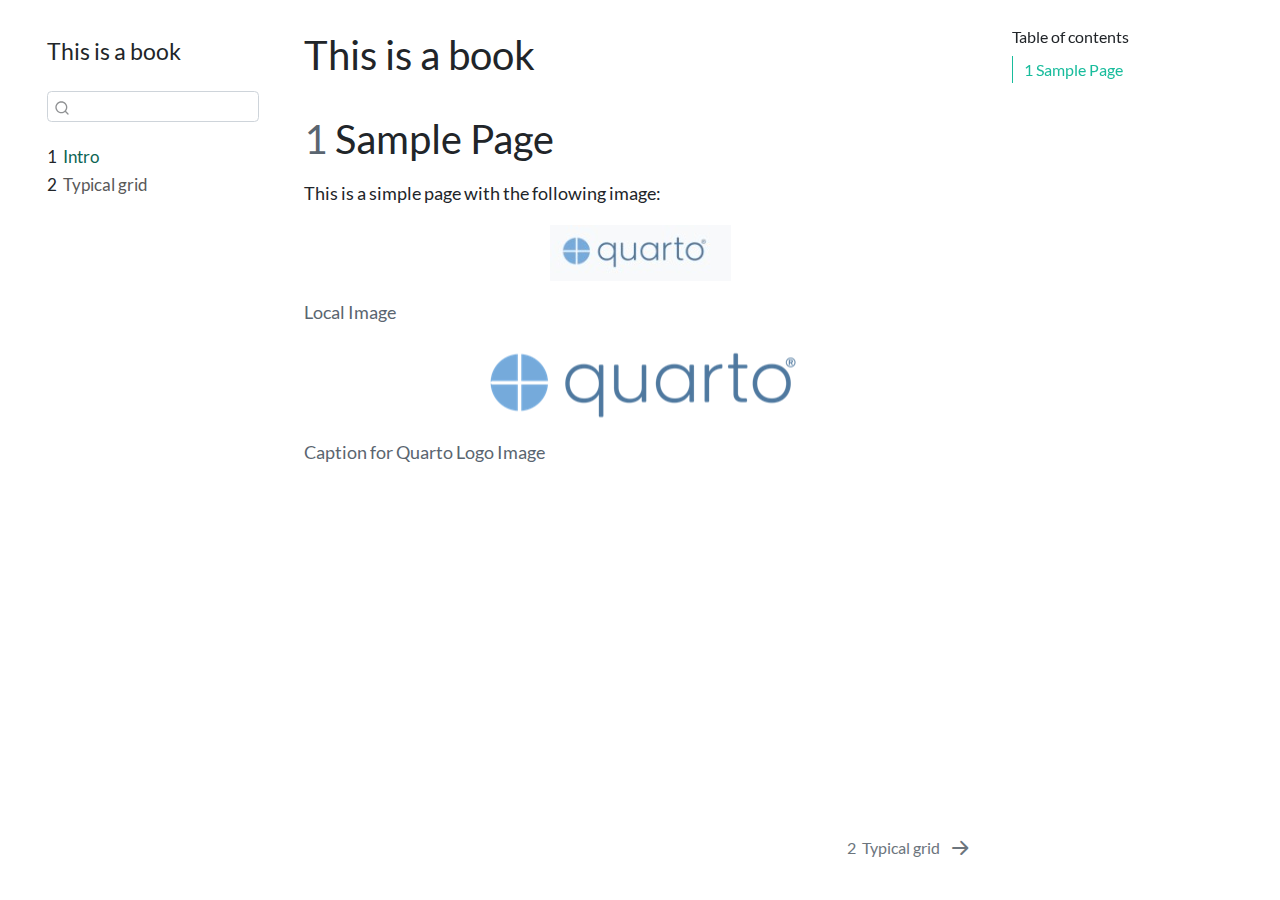
==== commit f632e648: "v1.3.2xx bug example with grids" ====
--- a/docs/index.html
+++ b/docs/index.html
@@ -2,7 +2,7 @@
 <html xmlns="http://www.w3.org/1999/xhtml" lang="en" xml:lang="en"><head>
 
 <meta charset="utf-8">
-<meta name="generator" content="quarto-1.3.249">
+<meta name="generator" content="quarto-1.3.253">
 
 <meta name="viewport" content="width=device-width, initial-scale=1.0, user-scalable=yes">
 
@@ -1466,6 +1466,7 @@
 }
 </script>
 <meta name="quarto:offset" content="./">
+<link href="./gridpost.html" rel="next">
 <script>const sectionChanged = new CustomEvent("quarto-sectionChanged", {
   detail: {},
   bubbles: true,
@@ -4395,7 +4396,7 @@
 .bi-tencent-qq::before { content: "\f8cb"; }
 .bi-wikipedia::before { content: "\f8cc"; }
 </style>
-<link href="data:text/css,%40font%2Dface%20%7B%0Afont%2Dfamily%3A%20%27Lato%27%3B%0Afont%2Dstyle%3A%20italic%3B%0Afont%2Dweight%3A%20400%3B%0Afont%2Ddisplay%3A%20swap%3B%0Asrc%3A%20url%28data%3Afont%2Fttf%3Bbase64%2CAAEAAAAQAQAABAAAR1BPU0UhiswAABdUAAAVrkdTVUKOao6oAAACcAAAAHBPUy8y2a155gAAAhAAAABgY21hcLF2jaQAAALgAAABdGN2dCAG8BiZAAABXAAAAC5mcGdtclpyQAAAEGwAAAblZ2FzcAARABgAAAEMAAAADGdseWYClP%2FEAAAtBAAA7%2BRoZWFk%2B6rxnQAAAYwAAAA2aGhlYQ%2FIDlQAAAE4AAAAJGhtdHj%2FQ1HpAAAMOAAABDJsb2NhOV%2F%2FqgAABFQAAAIibWF4cAIQB%2FkAAAEYAAAAIG5hbWU1jFJKAAAGeAAAApBwb3N0UODbfwAACQgAAAMvcHJlcKYHlRcAAAHEAAAASwABAAIAEQAH%2F%2F8ADwABAAABEACCAAcAYgAEAAIAIgAtADkAAACXBuUAAgABAAEAAAe2%2FlYAAAhP%2Fxr%2B1gf%2FB9AA9gAAAAAAAAAAAAAAAAEJAAAAAAAAAAAAAACzAIsAswCzAIsAjAWZAAAFugP1AAD%2BqQWp%2F%2FAFugQD%2F%2FL%2BlAAAAAEAAAABGqDauiOkXw889QAJB9AAAAAAypNecAAAAADK3y6G%2Fxr%2BDAf%[base64]%2BwIGSv56AZAHtgGqIAAAkwAAAAAD9QWZAAAAIAACAAEAAAAKADAARAACREZMVAAabGF0bgAOAAQAAAAA%2F%2F8AAQABAAQAAAAA%2F%2F8AAQAAAAJsaWdhAA5saWdhAA4AAAABAAAAAQAEAAQAAAABAAgAAQAaAAEACAACAAwABgEHAAIATwEGAAIATAABAAEASQAAAAIAAAADAAAAFAADAAEAAAAUAAQBYAAAAFQAQAAFABQAAAANAH4A%2FwEHARkBMQFEAVMBWwFhAX4BkgLHAskC3QPAIBQgGiAeICIgJiAwIDogRCCsISIhJiICIgYiDyISIhoiHiIrIkgiYCJlJcomafsC%2F%2F8AAAAAAA0AIACgAQQBGAExAUEBUgFaAWABeAGSAsYCyQLYA8AgEyAYIBwgICAmIDAgOSBEIKwhIiEmIgIiBiIPIhEiGiIeIisiSCJgImQlyiZp%2BwH%2F%2FwAB%2F%2FX%2F4%2F%2FC%2F77%2Frv%2BX%2F4j%2Fe%2F91%2F3H%2FW%2F9I%2FhX%2BFP4G%2FSTg0uDP4M7gzeDK4MHgueCw4Enf1N%[base64]%2FQQIxBSEIIRLxJVEuATfRQpFJIU%2BhVUFhQWhha7FzgX2RgcGKkZHBmVGgwavBtrHCEchB0EHWQd%2FB6CHugfSR%2BHH7Mf7CA8IF8gjiFJIkQi5SPNJHolNyZjJwonkyhSKQ4pSyooKtgrUSw5LPwtiC47Lx0v0DAwMNkxYDHXMjYyuDLjM2gztjO2NCo0%2FDXvNo43VTeSOFU4xzn5OsQ7CztFO2U8ojzCPSU9kT4WPsI%2B8j%2FUQElAfEEJQXhB20IjQ2FEvEaERzNHP0dLR1dHY0dvR3tIN0mzSb9Jy0nXSeNJ70n7SgdKE0q9SslK1UrhSu1K%2BUsFSypMEUwdTClMNUxBTFNMzU3JTdVN4U3tTflOBU4RUDJRh1GTUZ9Rq1G3UcNRz1HbUedSjFKeUrBSwlLUUuZS%2BFNWVFxUblSAVJJUpFS2VZdVqVbNWFBYXFhuWZJazFsGW2tbyFvUW%2BZdR160XsBe0F7cXuxe%2Fl8KXxxfKF86X0ZfWGAVYGVgrmC2YRphSWGiYhFipGMLY9Rj9GQUZEBkbGSXZOVlNGWCZmJnp2flaIdqJmpOanZqrGvSbIRtZG44bpFvBm90b5RwBHDEcUNxznJbcqNy63Mxc1l0anXNdfF2V3Z%[base64]%2F%[base64]%[base64]%2BAIAAgQDsAO4AugEFAQYA%2FQD%2BAQcBCADXAOIA4wEJAQoAsACxAQsBDADkAOUAuwENAQ4BDwEQAOYA5wCmANgA4QERANsA3ADdAOAA2QDfAJsAsgCzALYAtwDEALQAtQDFAIIAwgCHAKsAxgC%[base64]%2F4AuAAlASIAHMBqQAyAoEAYQGpAC0Ct%2F%2BvBIgATwSIAOUEiAAvBIgAXQSIAC0EiABEBIgAaASIALsEiABSBIgA0QGpAC0BqQAuBCsAnwSIAI0EKwB9AuEAhAXZAE0E1f%2FBBKcAYQTSAGQFaQBhBCsAYQQRAGEFRQBkBXAAYQI2AIEDMf%2F7BOkAcgOzAGEGoABhBW8AYQW5AGQEaAByBbgAZASkAHID0QAMBD8AewU%2FAJIE6wB8B1oAgQSo%2F7oEjQB5BHwAEAIoACECtgBsAij%2F8QSIANcC1v%2BhAjgATQPyADAEGgBPA2IAPAQcADUDmgA7Al0APwOh%2F74EJABPAecAXwHb%2F2cDvwBOAdsAWAYfAEcEHABHA%2B0ANwQMABwD8gAwAr4ARwMKAAoCrQBfBBoAYAO4AEsFiwBRA6n%2FzgO4AFEDWgADAigAMQJYAKsCKP%2FwBIgAOQGCAAACewCUBIgAigSIAA8EiACrBIgAfgJYAKsDnwA7AjgAXgY9AF0CeACPA2sAhQSIAKUCgQBhBj0AXgI4AHADBQCOBIgAMwKYAIECmAClAjgBBwQCABEFOwBrAiMAlAI4ABcCmADkAsAAjgNrAHcFwwDEBcMAyQXDAJMC4f%2FnBNX%2FwQTV%2F8EE1f%2FBBNX%2FwQTV%2F8EE1f%2FBBqn%2FqATSAGQEKwBhBCsAYQQrAGEEKwBhAjYAVgI2AIECNgBnAjYAgQWsAEUFbwBhBbkAZAW5AGQFuQBkBbkAZAW5AGQEiABsBbgAMAU%2FAJIFPwCSBT8AkgU%2FAJIEjQB5BGgArgRJADMD8gAwA%2FIAMAPyADAD8gAwA%2FIAMAPyADAFpgAfA2IAPAOaADsDmgA7A5oAOwOaADsB5wA9AecAXwHnACIB5wAvA%2FwAPAQcAEcD7QA3A%2B0ANwPtADcD7QA3A%2B0ANwSIAHMD7QAGBBoAYAQaAGAEGgBgBBoAYAO4AFEEFQAlA7gAUQTV%2F8ED9AAwBOoAZANiADwEKwBhA5oAOwHnAF8D6QAcAlkATAVvAGEEHABHB9sAZAYIAC4D0QAMAwoACgPRAAwDCgAKBI0AeQR8ABADWgADBHwAEANaAAMEfAAQA1oAAwSIAAUCOABRAjgAcQI4AHACOACQAjgBEwI4ALkCOAAvAjgAaAI4AKcEeP%2FzBAIAlgXsAJYBigC7AYoAjQGrAAECpAC7AqQAlgKk%2F9wELACZBCwAQgSIAOcFrgAtCE8AWgJWAIUCVgB3AkH%2FGgSIACoFLwCgBV0AGgQrAEEFC%2F%2FRBVkAlgTt%2F%2FAEiAClBHgATATsAD0C5v97BIgAtgSIAI0EKwBaBCsAaQSIAI8AAP%[base64]%[base64]%2F%2FwABAAEABAAAAAD%2F%2FwABAAAAAmtlcm4ADmtlcm4ADgAAAAEAAAABAAQAAgAAAAEACAABAO4ABAAAAHIUZBRkE64UZBLsElIS7BCMD%2FoPEA7mD%2FoN7A26DQwMPg%2F6C4AP%2BgsmCYwNuhCMCFINDAacBi4Trg8QBfQF9AWqBWQE7gVkBWQF9AX0BGQDqgNkBO4CqhOuD%2FoUZBJSElIP%2BhRkAmACYBJSAmAUZBJSDxAPEA8QDxAPEA8QDuYP%2Bg%2F6D%2FoP%2Bg%2F6D%2FoNug26DboNugacD%[base64]%2FaQAN%2F2kAEP%2BLADn%2FXgA6%2F4YAPP9oAD%2F%2FXgBZ%2F7AAWv%2FNAFz%2FsABs%2F2kAbf%2BLAG%2F%2FiwBy%2F2kAdP99AHX%2FfQB5%2F4sAe%2F99AHz%2FaQB9%2F4sAn%2F9oAL%2F%2FsADB%2F7AA0%2F9oAOX%2FiwDm%2F4sA5%2F9pAOj%2FaQDq%2F2kA6%2F9pAO%2F%2FiwDy%2F4sA8%2F%2BLABIACf9UABL%2FVAAk%2F1QAOQA6ADoAOgA8ACgAPwA6AIL%2FVACD%2F1QAhP9UAIX%2FVACG%2F1QAh%2F9UAIj%2FVACfACgAwv9UANMAKAD5%2F1QALgAJ%2F9EAD%2F9oABH%2FaAAS%2F9EAJP%2FRAET%2F5gBG%2F%2BYAR%2F%2FmAEj%2F5gBS%2F%2BYAVP%2FmAIL%2F0QCD%2F9EAhP%2FRAIX%2F0QCG%2F9EAh%2F%2FRAIj%2F0QCi%2F%2BYAo%2F%2FmAKT%2F5gCl%2F%2BYApv%2FmAKf%2F5gCo%2F%2BYAqf%2FmAKr%2F5gCr%2F%2BYArP%2FmAK3%2F5gCy%2F%2BYAtP%2FmALX%2F5gC2%2F%2BYAt%2F%2FmALj%2F5gC6%2F%2BYAwv%2FRAMP%2F5gDF%2F%2BYAx%2F%2FmAM7%2F5gDp%2F2gA7P9oAPD%2FaAD5%2F9EAEQAJ%2F%2BAAD%2F%2BtABH%2FrQAS%2F%2BAAJP%2FgAIL%2F4ACD%2F%2BAAhP%2FgAIX%2F4ACG%2F%2BAAh%2F%2FgAIj%2F4ADC%2F%2BAA6f%2BtAOz%2FrQDw%2F60A%2Bf%2FgAC4ACf%2FRAA%2F%2FcgAR%2F3IAEv%2FRACT%2F0QBE%2F%2BYARv%2FmAEf%2F5gBI%2F%2BYAUv%2FmAFT%2F5gCC%2F9EAg%2F%2FRAIT%2F0QCF%2F9EAhv%2FRAIf%2F0QCI%2F9EAov%2FmAKP%2F5gCk%2F%2BYApf%2FmAKb%2F5gCn%2F%2BYAqP%2FmAKn%2F5gCq%2F%2BYAq%2F%2FmAKz%2F5gCt%2F%2BYAsv%2FmALT%2F5gC1%2F%2BYAtv%2FmALf%2F5gC4%2F%2BYAuv%2FmAML%2F0QDD%2F%2BYAxf%2FmAMf%2F5gDO%2F%2BYA6f9yAOz%2FcgDw%2F3IA%2Bf%2FRACIAD%2F9oABH%2FaABE%2F9gARv%2FYAEf%2F2ABI%2F9gAUv%2FYAFT%2F2ACi%2F9gAo%2F%2FYAKT%2F2ACl%2F9gApv%2FYAKf%2F2ACo%2F9gAqf%2FYAKr%2F2ACr%2F9gArP%2FYAK3%2F2ACy%2F9gAtP%2FYALX%2F2AC2%2F9gAt%2F%2FYALj%2F2AC6%2F9gAw%2F%2FYAMX%2F2ADH%2F9gAzv%2FYAOn%2FaADs%2F2gA8P9oAB0ARP%2FNAEb%2FzQBH%2F80ASP%2FNAFL%2FzQBU%2F80Aov%2FNAKP%2FzQCk%2F80Apf%2FNAKb%2FzQCn%2F80AqP%2FNAKn%2FzQCq%2F80Aq%2F%2FNAKz%2FzQCt%2F80Asv%2FNALT%2FzQC1%2F80Atv%2FNALf%2FzQC4%2F80Auv%2FNAMP%2FzQDF%2F80Ax%2F%2FNAM7%2FzQARAAX%2FxAAK%2F8QADf%2FEAFn%2F4QBc%2F9YAbP%2FEAHL%2FxAB0%2F5kAdf%2BZAHv%2FmQB8%2F8QAv%2F%2FhAMH%2F4QDn%2F8QA6P%2FEAOr%2FxADr%2F8QAEgAFAEUACgBFAA0ARQAP%2F38AEf9%2FAGwARQByAEUAdABkAHUAZAB7AGQAfABFAOcARQDoAEUA6f9%2FAOoARQDrAEUA7P9%2FAPD%2FfwAOAAX%2FsAAK%2F7AADP%2FhAA3%2FsABA%2F%2BEAW%2F%2FNAGD%2F4QBs%2F7AAcv%2BwAHz%2FsADn%2F7AA6P%2BwAOr%2FsADr%2F7AAGwAQ%2F6sAIgAjACP%2FxgAm%2F8YAKv%2FGADL%2FxgA0%2F8YAa%2F%2FGAG3%2FqwBv%2F6sAcP%2FGAHn%2FqwB9%2F6sAif%2FGAJT%2FxgCV%2F8YAlv%2FGAJf%2FxgCY%2F8YAmv%2FGAMT%2FxgDN%2F8YA5f%2BrAOb%2FqwDv%2F6sA8v%2BrAPP%2FqwBtAAUANwAJ%2F3IACgA3AA0ANwAP%2FycAEP9KABH%2FJwAS%2F3IAHf%2BNAB7%2FjQAiADIAI%2F%2B7ACT%2FcgAm%2F7sAKv%2B7AC3%2FOAAy%2F7sANP%2B7AET%2FQQBG%2F0EAR%2F9BAEj%2FQQBK%2F1cAUP%2BNAFH%2FjQBS%2F0EAU%2F%2BNAFT%2FQQBV%2F40AVv9BAFj%2FjQBd%2F5wAa%2F%2B7AGwANwBt%2F0oAb%2F9KAHD%2FuwByADcAdAA%2BAHUAPgB3%2F40Aef9KAHsAPgB8ADcAff9KAIL%2FcgCD%2F3IAhP9yAIX%2FcgCG%2F3IAh%2F9yAIj%2FcgCJ%2F7sAlP%2B7AJX%2FuwCW%2F7sAl%2F%2B7AJj%2FuwCa%2F7sAov9BAKP%2FQQCk%2F0EApf9BAKb%2FQQCn%2F0EAqP9BAKn%2FQQCq%2F0EAq%2F9BAKz%2FQQCt%2F0EAsv9BALP%2FjQC0%2F0EAtf9BALb%2FQQC3%2F0EAuP9BALr%2FQQC7%2F40AvP%2BNAL3%2FjQC%2B%2F40Awv9yAMP%2FQQDE%2F7sAxf9BAMf%2FQQDM%2F40Azf%2B7AM7%2FQQDQ%2F0EA0v9BANX%2FnADX%2F5wA2f%2BcAOX%2FSgDm%2F0oA5wA3AOgANwDp%2FycA6gA3AOsANwDs%2FycA7%2F9KAPD%2FJwDy%2F0oA8%2F9KAPn%2FcgBOAAUAOgAJ%2F7gACgA6AA0AOgAP%2F5wAEf%2BcABL%2FuAAd%2F74AHv%2B%2BACT%2FuAAt%2F5oARP%2BXAEb%2FlwBH%2F5cASP%2BXAEr%2FrABQ%2F74AUf%2B%2BAFL%2FlwBT%2F74AVP%2BXAFX%2FvgBW%2F6oAWP%2B%2BAGwAOgByADoAdAA8AHUAPAB3%2F74AewA8AHwAOgCC%2F7gAg%2F%2B4AIT%2FuACF%2F7gAhv%2B4AIf%2FuACI%2F7gAov%2BXAKP%2FlwCk%2F5cApf%2BXAKb%2FlwCn%2F5cAqP%2BXAKn%2FlwCq%2F5cAq%2F%2BXAKz%2FlwCt%2F5cAsv%2BXALP%2FvgC0%2F5cAtf%2BXALb%2FlwC3%2F5cAuP%2BXALr%2FlwC7%2F74AvP%2B%2BAL3%2FvgC%2B%2F74Awv%2B4AMP%2FlwDF%2F5cAx%2F%2BXAMz%2FvgDO%2F5cA0P%2BqANL%2FqgDnADoA6AA6AOn%2FnADqADoA6wA6AOz%2FnADw%2F5wA%2Bf%2B4AGYACf98AA%2F%2FTAAQ%2F0wAEf9MABL%2FfAAd%2F2YAHv9mACIAJwAj%2F58AJP98ACb%2FnwAq%2F58ALf84ADL%2FnwA0%2F58ARP8vAEb%2FLwBH%2Fy8ASP8vAEr%2FRQBQ%2F2YAUf9mAFL%2FLwBT%2F2YAVP8vAFX%2FZgBW%2F0oAWP9mAFn%2FVwBa%2F38AW%2F9aAFz%2FTABd%2F18Aa%2F%2BfAG3%2FTABv%2F0wAcP%2BfAHf%2FZgB5%2F0wAff9MAIL%2FfACD%2F3wAhP98AIX%2FfACG%2F3wAh%2F98AIj%2FfACJ%2F58AlP%2BfAJX%2FnwCW%2F58Al%2F%2BfAJj%2FnwCa%2F58Aov8vAKP%2FLwCk%2Fy8Apf8vAKb%2FLwCn%2Fy8AqP8vAKn%2FLwCq%2Fy8Aq%2F8vAKz%2FLwCt%2Fy8Asv8vALP%2FZgC0%2Fy8Atf8vALb%2FLwC3%2Fy8AuP8vALr%2FLwC7%2F2YAvP9mAL3%2FZgC%2B%2F2YAv%2F9XAMH%2FVwDC%2F3wAw%2F8vAMT%2FnwDF%2Fy8Ax%2F8vAMz%2FZgDN%2F58Azv8vAND%2FSgDS%2F0oA1f9fANf%2FXwDZ%2F18A5f9MAOb%2FTADp%2F0wA7P9MAO%2F%2FTADw%2F0wA8v9MAPP%2FTAD5%2F3wAFgAj%2F9gAJv%2FYACr%2F2AAy%2F9gANP%2FYADf%2FzQA4%2F9YAa%2F%2FYAHD%2F2ACJ%2F9gAlP%2FYAJX%2F2ACW%2F9gAl%2F%2FYAJj%2F2ACa%2F9gAm%2F%2FWAJz%2F1gCd%2F9YAnv%2FWAMT%2F2ADN%2F9gALwAJ%2F3YAD%2F9DABH%2FQwAS%2F3YAJP92AC3%2FSgBE%2F%2BIARv%2FiAEf%2F4gBI%2F%2BIAUv%2FiAFT%2F4gCC%2F3YAg%2F92AIT%2FdgCF%2F3YAhv92AIf%2FdgCI%2F3YAov%2FiAKP%2F4gCk%2F%2BIApf%2FiAKb%2F4gCn%2F%2BIAqP%2FiAKn%2F4gCq%2F%2BIAq%2F%2FiAKz%2F4gCt%2F%2BIAsv%2FiALT%2F4gC1%2F%2BIAtv%2FiALf%2F4gC4%2F%2BIAuv%2FiAML%2FdgDD%2F%2BIAxf%2FiAMf%2F4gDO%2F%2BIA6f9DAOz%2FQwDw%2F0MA%2Bf92ADMABf7%2FAAr%2B%2FwAN%2Fv8AEP87ACP%2FpQAm%2F6UAKv%2BlADL%2FpQA0%2F6UAN%2F84ADn%2FSgA6%2F2gAPP8sAD%2F%2FSgBZ%2F3wAWv%2BrAFz%2FfABr%2F6UAbP7%2FAG3%2FOwBv%2FzsAcP%2BlAHL%2B%2FwB0%2FywAdf8sAHn%2FOwB7%2FywAfP7%2FAH3%2FOwCJ%2F6UAlP%2BlAJX%2FpQCW%2F6UAl%2F%2BlAJj%2FpQCa%2F6UAn%2F8sAL%2F%2FfADB%2F3wAxP%2BlAM3%2FpQDT%2FywA5f87AOb%2FOwDn%2Fv8A6P7%2FAOr%2B%2FwDr%2Fv8A7%2F87APL%2FOwDz%2FzsAKwAFAB8ACgAfAA0AHwAQ%2F7oAI%2F%2BaACb%2FmgAq%2F5oAMv%2BaADT%2FmgBJ%2F80AV%2F%2BQAFn%2FwgBa%2F9MAXP%2FCAGv%2FmgBsAB8Abf%2B6AG%2F%2FugBw%2F5oAcgAfAHn%2FugB8AB8Aff%2B6AIn%2FmgCU%2F5oAlf%2BaAJb%2FmgCX%2F5oAmP%2BaAJr%2FmgC%2F%2F8IAwf%2FCAMT%2FmgDN%2F5oA5f%2B6AOb%2FugDnAB8A6AAfAOoAHwDrAB8A7%2F%2B6APL%2FugDz%2F7oADAAJ%2F9gAEv%2FYACT%2F2ACC%2F9gAg%2F%2FYAIT%2F2ACF%2F9gAhv%2FYAIf%2F2ACI%2F9gAwv%2FYAPn%2F2AA%2BAAn%2FfAAP%2F0wAEf9MABL%2FfAAd%2F8QAHv%2FEACIAFAAk%2F3wALf86AET%2FuwBG%2F7sAR%2F%2B7AEj%2FuwBQ%2F8QAUf%2FEAFL%2FuwBT%2F8QAVP%2B7AFX%2FxABY%2F8QAd%2F%2FEAIL%2FfACD%2F3wAhP98AIX%2FfACG%2F3wAh%2F98AIj%2FfACi%2F7sAo%2F%2B7AKT%2FuwCl%2F7sApv%2B7AKf%2FuwCo%2F7sAqf%2B7AKr%2FuwCr%2F7sArP%2B7AK3%2FuwCy%2F7sAs%2F%2FEALT%2FuwC1%2F7sAtv%2B7ALf%2FuwC4%2F7sAuv%2B7ALv%2FxAC8%2F8QAvf%2FEAL7%2FxADC%2F3wAw%2F%2B7AMX%2FuwDH%2F7sAzP%2FEAM7%2FuwDp%2F0wA7P9MAPD%2FTAD5%2F3wACgAQ%2F4AAbf%2BAAG%2F%2FgAB5%2F4AAff%2BAAOX%2FgADm%2F4AA7%2F%2BAAPL%2FgADz%2F4AAOgAF%2F0oACv9KAA3%2FSgAQ%2F8wAI%2F%2FRACb%2F0QAq%2F9EALQA%2BADL%2F0QA0%2F9EAN%2F98ADj%2F2AA5%2F44AOv%2BtADz%2FaAA%2F%2F44AV%2F%2FHAFn%2F0QBa%2F%2BAAXP%2FRAGv%2F0QBs%2F0oAbf%2FMAG%2F%2FzABw%2F9EAcv9KAHT%2FSQB1%2F0kAef%2FMAHv%2FSQB8%2F0oAff%2FMAIn%2F0QCU%2F9EAlf%2FRAJb%2F0QCX%2F9EAmP%2FRAJr%2F0QCb%2F9gAnP%2FYAJ3%2F2ACe%2F9gAn%2F9oAL%2F%2F0QDB%2F9EAxP%2FRAM3%2F0QDT%2F2gA5f%2FMAOb%2FzADn%2F0oA6P9KAOr%2FSgDr%2F0oA7%2F%2FMAPL%2FzADz%2F8wAJAAF%2F8kACf%2FcAAr%2FyQAM%2F9gADf%2FJABL%2F3AAk%2F9wAN%2F%2BfADn%2FzQA7%2F7wAPP%2BwAD3%2FuwA%2F%2F80AQP%2FYAGD%2F2ABs%2F8kAcv%2FJAHz%2FyQCC%2F9wAg%2F%2FcAIT%2F3ACF%2F9wAhv%2FcAIf%2F3ACI%2F9wAn%2F%2BwAML%2F3ADT%2F7AA1P%2B7ANb%2FuwDY%2F7sA5%2F%2FJAOj%2FyQDq%2F8kA6%2F%2FJAPn%2F3ABxAAUANgAJ%2F44ACgA2AA0ANgAP%2F0EAEP%2BGABH%2FQQAS%2F44AHf%2BrAB7%2FqwAiADoAI%2F%2FYACT%2FjgAm%2F9gAKv%2FYAC3%2FaQAy%2F9gANP%2FYAET%2FiwBG%2F4sAR%2F%2BLAEj%2FiwBQ%2F6sAUf%2BrAFL%2FiwBT%2F6sAVP%2BLAFX%2FqwBW%2F5AAWP%2BrAFn%2F3ABa%2F9wAXP%2FcAF3%2FuABr%2F9gAbAA2AG3%2FhgBv%2F4YAcP%2FYAHIANgB0AFAAdQBQAHf%2FqwB5%2F4YAewBQAHwANgB9%2F4YAgv%2BOAIP%2FjgCE%2F44Ahf%2BOAIb%2FjgCH%2F44AiP%2BOAIn%2F2ACU%2F9gAlf%2FYAJb%2F2ACX%2F9gAmP%2FYAJr%2F2ACi%2F4sAo%2F%2BLAKT%2FiwCl%2F4sApv%2BLAKf%2FiwCo%2F4sAqf%2BLAKr%2FiwCr%2F4sArP%2BLAK3%2FiwCy%2F4sAs%2F%2BrALT%2FiwC1%2F4sAtv%2BLALf%2FiwC4%2F4sAuv%2BLALv%2FqwC8%2F6sAvf%2BrAL7%2FqwC%2F%2F9wAwf%2FcAML%2FjgDD%2F4sAxP%2FYAMX%2FiwDH%2F4sAzP%2BrAM3%2F2ADO%2F4sA0P%2BQANL%2FkADV%2F7gA1%2F%2B4ANn%2FuADl%2F4YA5v%2BGAOcANgDoADYA6f9BAOoANgDrADYA7P9BAO%2F%2FhgDw%2F0EA8v%2BGAPP%2FhgD5%2F44AJgAF%2F60ACf%2FMAAr%2FrQAN%2F60AD%2F9eABH%2FXgAS%2F8wAJP%2FMADf%2FQQA5%2F4YAO%2F%2B6ADz%2FQAA9%2F8kAP%2F%2BGAGz%2FrQBy%2F60AfP%2BtAIL%2FzACD%2F8wAhP%2FMAIX%2FzACG%2F8wAh%2F%2FMAIj%2FzACf%2F0AAwv%2FMANP%2FQADU%2F8kA1v%2FJANj%2FyQDn%2F60A6P%2BtAOn%2FXgDq%2F60A6%2F%2BtAOz%2FXgDw%2F14A%2Bf%2FMADAABf%2BIAAr%2FiAAN%2F4gAEP87ACP%2FyQAm%2F8kAKv%2FJADL%2FyQA0%2F8kAN%2F81ADn%2FLAA6%2F3wAPP87AD%2F%2FLABZ%2F3IAWv%2B4AFz%2FfABr%2F8kAbP%2BIAG3%2FOwBv%2FzsAcP%2FJAHL%2FiAB5%2FzsAfP%2BIAH3%2FOwCJ%2F8kAlP%2FJAJX%2FyQCW%2F8kAl%2F%2FJAJj%2FyQCa%2F8kAn%2F87AL%2F%2FcgDB%2F3IAxP%2FJAM3%2FyQDT%2FzsA5f87AOb%2FOwDn%2F4gA6P%2BIAOr%2FiADr%2F4gA7%2F87APL%2FOwDz%2FzsALQAj%2F9gAJv%2FYACr%2F2AAy%2F9gANP%2FYAET%2F4QBG%2F%2BEAR%2F%2FhAEj%2F4QBS%2F%2BEAVP%2FhAGv%2F2ABw%2F9gAif%2FYAJT%2F2ACV%2F9gAlv%2FYAJf%2F2ACY%2F9gAmv%2FYAKL%2F4QCj%2F%2BEApP%2FhAKX%2F4QCm%2F%2BEAp%2F%2FhAKj%2F4QCp%2F%2BEAqv%2FhAKv%2F4QCs%2F%2BEArf%2FhALL%2F4QC0%2F%2BEAtf%2FhALb%2F4QC3%2F%2BEAuP%2FhALr%2F4QDD%2F%2BEAxP%2FYAMX%2F4QDH%2F%2BEAzf%2FYAM7%2F4QA%2BAAn%2FVQAP%2F6QAEP%2BtABH%2FpAAS%2F1UAJP9VADkANgA6ADAAPAAtAD8ANgBE%2F6UARv%2BlAEf%2FpQBI%2F6UAUv%2BlAFT%2FpQBt%2F60Ab%2F%2BtAHn%2FrQB9%2F60Agv9VAIP%2FVQCE%2F1UAhf9VAIb%2FVQCH%2F1UAiP9VAJ8ALQCi%2F6UAo%2F%2BlAKT%2FpQCl%2F6UApv%2BlAKf%2FpQCo%2F6UAqf%2BlAKr%2FpQCr%2F6UArP%2BlAK3%2FpQCy%2F6UAtP%2BlALX%2FpQC2%2F6UAt%2F%2BlALj%2FpQC6%2F6UAwv9VAMP%2FpQDF%2F6UAx%2F%2BlAM7%2FpQDTAC0A5f%2BtAOb%2FrQDp%2F6QA7P%2BkAO%2F%2FrQDw%2F6QA8v%2BtAPP%2FrQD5%2F1UAAAAEAC0AAAP7BZkAKAA4ADwAQAD%[base64]%2FydBHUWJh0RI0BbODdQOysmJRdpYRMMBB8vKCYuOCczPBIWEhb8%2By9AER4pFxcoHhE%2FBKT6ZzYFLAAAAgCf%2F%2FECBgWZAA0AIQB%[base64]%[base64]%2F7fmx8iIh%2BbASH%2B35sfIiIfmwEhAAACADYAAASQBZcAPABAATtAJgAAQD8%[base64]%2FATMTIzc%2BATsBEz4BOwEDMxMzMhYVFAcDMwcOASsBAzMyFhUUBg8BJTMTIwMMiU4UGQRx%2BnQLMBxNiZMrAwIPzWrpFQgnJqF2Ci0dTor6ik0WHAR21hYIJiWParYUGAIDEP2q%2B2r6Aaj%2BWBsWDgwBXf6aIx8BqCgHDwo3AUtHHBoBax0g%2FlgBqBgUCwn%2BmEccGv61ExUHDwo3fwFLAAADAEf%2FEQRiBmYAOABDAE4Bc0AOODYzMiQiGxkWFQcFBgcrS7AJUFhAPEofHAMDASkMAgADPwMCBAADHgABBAEdAAIBAjQAAwEAAQMAMgAABAEABDAABQQFNQABAREfAAQEFQQgCBtLsA1QWEA8Sh8cAwMBKQwCAAM%[base64]%2FAwIEAAMeAAEEAR0AAgECNAADAQABAwAyAAAEAQAEMAAFBAU1AAEDBAEBACMAAQEEAQAkAAQBBAEAIQlZWVlZsDgrBS4BJzc2MzIeAhcTLgM1ND4CPwE%2BATsBBx4BFwcOASMiLgInAx4DFRQOAg8BDgErAQE0LgInAz4DARQeAhcTDgMBuHe7Pz0THhIrQVxEZz53XTlCfLFvHAQeFEAmZ48zMAsWDw4lNkkyXUB%2BYz5GhLx1IgQdFUAB6iI6TixgSnNQKf4eHzVIKVdIa0ciDAthS04ZJjEvCAIcEzFLb1JTmnhMBJETHcUMUTtADw4aIiEH%2FhUVMklsT1%2BrhVMHshIcAp8sQTAjD%2F4EBzJPaAKkKj8xJRABygYtRFUAAAUAWv%[base64]%2BAjMyHgIHNC4CIyIOAhUUHgIzMj4CAT4BOwEBDgErAQEUDgIjIi4CNTQ%[base64]%[base64]%2BAgEUHgIzMjY3AQ4BAtRGclItAWUFBwQdBwYYKTwpM1I7IC8yAUIpNg4EEhN3EFtH7pQVHxgVDGBe5oFSiGI2NV19SCclOWmU%2FnEjPVQxX6hG%2FrNzcgWnLE5qPgMGBRMBASEdOC0cJkNbNDl4P%2F5nQo1HEhZz3mD%2B0wUMFA56V2YxW4JRT4x1XCBCgD9SkWo%2B%2B744VzwfVkYBqT6zAAEA2gOaAZMFlwAKAE9ACgAAAAoACgYEAwcrS7BfUFhAFQkBAAEBHgAAAAEAACQCAQEBCwAgAxtAHwkBAAEBHgIBAQAAAQAAIwIBAQEAAQAkAAABAAEAIQRZsDgrAQMHDgEjIiY9ARMBkyQiBx8dGhYlBZf%2B35sfIiIfmwEhAAEAev7dAlMGDQAfAAdABBULAQsrARQeAhcWFRQGDwEuAzU0GgI3Fx4BFRQHDgICARIOGyobBhIMUSo7JhIgVZR1RwgMDkpyTikBuUqfoJpDDwwRFQcuVre4tFOMAQkBDgEfoi8FEQwQFXLj8P77AAAB%2F%2Fj%2B3QHQBg0AHwAHQAQLFQELKwE0LgInJjU0Nj8BHgMVFAoCBycuATU0Nz4CEgE5Dh0pGwYSDFIpOyYSIFSVdUYIDA5Jc04pAzFJoKCaQw8LERQIL1e2uLRUjP73%2FvL%2B4qIuBhALERZy6PUBAwAAAQCUA2EC4QXhADYAWUAKAAAANgA2GxoDBytLsBlQWEAgMCwrJyQjHxQQDwwJCAQOAQABHgIBAQABNQAAAA0AIAMbQB4wLCsnJCMfFBAPDAkIBA4BAAEeAAABADQCAQEBKwNZsDgrATc%2BATcOAQ8BJzc2NyYvATcXHgEXJjU0Nj8BMwcOAQc%[base64]%2BZjWNNf5pEAGXNgSN%2FlOC%2FlEBr4IBrQAAAQAy%[base64]%2BOAKgkgABAC3%2F8QEnAOwAEwBTQAYQDgYEAgcrS7BfUFhADgAAAAEBACQAAQESASACG0uwbFBYQA4AAAABAQAkAAEBFQEgAhtAFwAAAQEAAQAjAAAAAQEAJAABAAEBACEDWVmwOCs3ND4CMzIeAhUUDgIjIi4CLRMiLRsaLSIUFCItGhstIhNuGi4iFBQiLhobLSITEyItAAH%2Fr%2F%2BlAy4FqwAJAC1ABgkHBAICBytLsF9QWEAMAAABADUAAQERASACG0AKAAEAATQAAAArAlmwOCsXDgErAQE%2BATsBXRA6G0kC1A40IEkZICIFxx4hAAACAE%2F%[base64]%2BAQMyPgESNTQuAiMiDgECFRQeAgK3X6BzQWKo335goHNBYqjgIFSXcUItTGU4VJdxQi1MZQWnSZHbkt%2F%2BtdprSZHbk98BStpr%2BttZtAETunipajBZtf7tunipaTAAAAEA5QAAA%[base64]%2B2xIUDxgFLAHWjKABHBD9A4QD7U3lDg0ISwFx%[base64]%2BATMhMhYVFAYPASE3PgE3AT4DNTQuAiMiBgcOASMiJi8BPgMCy1ONZjk5YoNK%2FlEpUiYB6hocBAIH%2FEgHAhQSAgZJck8pIz5VMnCdJQsjGQUMBlcZY4alBacvWoFSW5aGfkP%2BeAsMHBcKIg41OxEpEAHPQXVzeEU2UjYcdWYdGAEBD2KWZjQAAAEAXf%[base64]%[base64]%2F9ihQiAgYDK6bCAgwI%2FZkCBgICYg8W%2FoUBexYRVwOg%2FsQYNx39OQABAET%[base64]%2Fjlzb1xpnWk0XZ7TdT9wX04ePRUcEy9DX0NTi2Q3JEhuSzJzRGfFAqQFTSQv%2Fn8YOWSJUX7NkE8YKTYeShgfJR84ZY1WOV1DJBESHwKcAAIAaP%[base64]%2BAQEUHgIzMj4CNTQuAiMiDgICuU%2BJZTpUlMl2YppsORw5VzwBqw8zHpn%2BFC4lN4P%2BnCREZEBPhWE2J0dlPk%2BEXjUDbDJgildvvoxQPG6aXz53eX1FAesRGP3nMywkKf4hO2NIKDVegEw9Y0UlOF9%[base64]%2BATchIiY9ATcEsAcDDQn9AgsnF44C8Q8fE%2F0PERUPBZlEGS0O%2BysSGgSmGCkTFhAEdQAAAwBS%2F%[base64]%2BrZxhYUh%2FsGlakGU2i4Z0fFGPxGNOflowLUxjNUJ6XzkkRmSWUXFHIB06WDtIb0wnGjlZEDNehVGhyikmkmJYmXFANFt7RoO%2BLSOadWmodz%2BJLlJ0RkBaORskTHdTNVc%[base64]%2BYw8wHp4B%2BRouFD2RAVAlRF86SXtaM4V4T35ZMAJNMFyFVGm3h047apRYSH12dkL%2BBhIXAjwdNhotLwHKOl9EJTJZe0p1gjVadgACAC3%[base64]%[base64]%2BIxUvGhgrEwGmDw8DBQYD%2FS0CxgGRfxEZCuQLDwYFEArjCBcLARonMBgBkgACAI0BugQfA4oAAwAHADNACgcGBQQDAgEABAcrQCEAAgADAAIDAAAmAAABAQAAACMAAAABAAAkAAEAAQAAIQSwOCsTIQchEyEHIZ0DWhD8pjoDWA%2F8pwI9gwHQgwAAAQB9AOsDvARYABYAB0AEFQEBCysJATc%2BATclPgE3LgEnJS4BNTQ%2BAjcBA7P8yhACFBQB3RUvGhgrE%2F5aDw8DBQYDAtMCfP5vfxEZCuQLDwYFEArjCBcLARonMBj%2BbgAAAgCE%2F%[base64]%2BAjMyHgIVFA4CIyIuAoQhS1djOEZxUCovSFdPPQoldwsDNUxXSTFfUThSOycNGAoPEyEtGxouIhMTIi4aGy0hEwUXHTQoFypKZTtUdlc%2FO0ArmqYwSkE%2BSFs9TloeJB4W%[base64]%2BBDMyFhcDDgEVFB4CMzI%2BAjU0LgIjIg4BAhUUHgIzMjY3PgEzMhYfAQYEIyIuAjU0PgQzMh4CFRQOAiUyPgI3EyYjIg4CFRQWBAJGUgQ%2FhkgwRy4XID9bd5BUP1sphBMRDhkhEzNhSy5Eeqllh%2FO3bFCPxnaN1kwLEAgPEgQMa%2F77oJHwrV88a5a0zG11z5taRXac%2FjEbPDo4GGsjKUmCYTkyukpNUEUjPFIwPH51aE4tFBT%2BmDRMHBsjFQhGf7BpdLB2PHXS%2FuCrjdqTTD4wBwQTDDNIUl%2Bz%2F6B%2F6cmldUBPltiKf9edWXUUM1dDASgJR3KPSTlIAAL%[base64]%2FbikCSUXkgK%2Fvf4%[base64]%2BAjU0JiMlMzI%2BAjU0JisBYbEBqHChaDIlSm9KgYJHhsF5zD8BGk94UCiAgf7351F5USh8gu4FmS1Td0lAdGJMFx2RcGOleEICj%2F4FKk5uRV9xhCtNbEFnZwABAGT%[base64]%2Fu2i%2FhGxAe6E1ZRQwDdnlF3%2BzowBMnjGjk8DMbf%2B09d2BZlao%[base64]%2F4FPQJ1E%2FzPsQMvBQD%2BHZP%[base64]%2FY0%2FAhkV%2FepMvbEDLwUA%2FgKY%2FZYFmQABAGT%[base64]%[base64]%2B8Ao79cgWZ%2FX0CgwABAIEAAAHsBZkAAwBRQAYDAgEAAgcrS7BfUFhADAABAQsfAAAADAAgAhtLsGxQWEAOAAEBAAAAJAAAAA8AIAIbQBcAAQAAAQAAIwABAQAAACQAAAEAAAAhA1lZsDgrISMTMwE9vK%2B8BZkAAf%2F7%2F%[base64]%2BATMyHgIzMj4CNxMzApEd78Y2XjAOAhMUChohKxw0XEozC3W7Advu%2FQ4ObQ8WBQcFIk5%[base64]%2F9xBUlFBgjEQGwoRIZEQwG%2FogQJytRUbqvuwMiExcCIBoT%2FZQXHwkKIxr9WQYKDwkCPBgW%2FW4FmQABAGEAAANmBZkABQBkQAgFBAMCAQADBytLsF9QWEATAAICCx8AAAABAAIkAAEBDAEgAxtLsGxQWEATAAIAAjQAAAABAAIkAAEBDwEgAxtAHAACAAI0AAABAQAAACMAAAABAAIkAAEAAQACIQRZWbA4KyUhByETMwEvAjcT%[base64]%2BATsBAyMTPgE3AQYrASInAQ4BBwMjEzMyFhcBAzQGCwUSGAIzDh0Zi7CkgwIJBf3TGi8aLhH%2BpwECAoKlsYkZHQgBWwH0FScVKicDhRcJ%2BmcEIxQuGfx%2BKysDhBguFPvaBZkJF%[base64]%2BATcTMwMjIiYnARQOAgcDIxMzAXIZFwwCagIEAoClsF4XHgv9lwECAgGCpbFgBZkMFPu5FykTBBT6Zw8UBEgFEhQVB%2FvcBZkAAgBk%2F%[base64]%2FAOGeVXXbGjlA4Z5RdeMaOTwMyetq5lGg4XqfmibcBM958X6jnjW2xfERfsPmabbB8Q16v%[base64]%[base64]%2FAOGeVXXbGjlA4Z5RdeMaOTwMyedi4lTT%2BdxMZAREREl6n5om3ATPefF%2Bo541tsXxEX7D5mm2wfENer%[base64]%2B8g0iJS9Et1WCWS2JiQJZ%2FacFmTBZf05XlndTFBYm%2FcQoAgQZFAKt%2FdswV3dHbXMAAQAM%2F%[base64]%2BAjMyFhcDngsUDhEmO1Q%[base64]%2BWZy6nP5XEwWZnfsEBPydAAEAkv%[base64]%2BAjcTMwMOAyMiLgI1NDcTMwMOARUUHgICdlCHZUELa7tqD2Ocz3tvrHc%2BBmq7awIDJ0tvkz5tmFoDafyXe9ObWEiBsmotLwNp%[base64]%2BATcBPgE7AQEjfJUZHAXvCA8FDh8QAekIJRiW%2FTepBZkaE%[base64]%2BL6gFmRkU%2FAoOKBMWFyA8GgP2ERwZFPwKGjogIDoaA%2FYRHPpnBE8QJhQUJhD7sQAAAf%[base64]%2BATsBCQEjIiYnAQYHAQYrAQH0%2Fq%2BpFRIHAQAJDQFsCxUPwf4LAXqoFBcG%2FtwICv5RGiS7Av0CnA4O%2FeQTEgH2Dg%2F9bPz7Fw0CcREN%[base64]%2F6GphkaCO4KDgUMHREBfQshGJsCPf3DAjsDXhkT%[base64]%2FJQC4hT8IggCCwkDbP03EwWZPA4XDPtsmDsOFgwElZkAAQAh%2FuECVwX8ABIAOEAOAAAAEgASCggHBQIBBQcrQCIAAAABAgABAQAmAAIDAwIBACMAAgIDAAAkBAEDAgMAACEEsDgrGwEhBw4BKwEDMzIWFRQOAg8BId8BVwgCHhWXxZkTFwECAwEC%2FuEHG0MUGvnIFhEBDBETCREAAAEAbP%2BlAnEFqwAJAC1ABgcFAgACBytLsF9QWEAMAAEAATUAAAARACACG0AKAAABADQAAQErAlmwOCsTMzIWFwEjIiYnbEkgKwgBaUgcMggFqyId%2BjkiIAAB%2F%2FH%2B4QIpBfwADgA5QAoLCQgGAwIBAAQHK0AnDQEDAAEeAAAAAwIAAwEAJgACAQECAQAjAAICAQAAJAABAgEAACEFsDgrEyEDITc%2BATsBEyMiJjU30QFY4P6oCQIdFpjEmBQXBgX8%2BOVDFBsGOBcRMAABANcDEwQXBZkAEQBbQAgRDwQCAQADBytLsF9QWEATCgEBAAEeAgEBAAE1AAAACwAgAxtLsOhQWEARCgEBAAEeAAABADQCAQEBKwMbQBUKAQIAAR4AAAIANAACAQI0AAEBKwRZWbA4KwEzASMiJicDLgEnBgcDDgErAQI%2BcgFnghEYCMQNEwcOF8EIGBSIBZn9ehQOAWAXKxUsK%2F6gDhQAAf%2Bh%2FuQChf9YAAMAK0AKAAAAAwADAgEDBytAGQIBAQAAAQAAIwIBAQEAAAAkAAABAAAAIQOwOCsFByE3AoUP%2FSsOqHR0AAEATQSLAaAFpwAJADNACgEABgQACQEJAwcrS7BfUFhADQABAAE1AgEAABEAIAIbQAsCAQABADQAAQErAlmwOCsTMhYfASMiJicD8B8cCmtjFBgLuQWnFBbyDA8BAQACADD%[base64]%2FdMxXlRJHCsWKxU8cGJQOSAkGs1AaEkoL1uFVlqrmH9dMxUa%2FLI9bJVZAVwFAydGYXSDRfEAAAIAT%2F%2FyA%[base64]%2BAzMyFhUUDgQjIiYnBw4BIwEiDgIHAx4BMzI%2BBDU0Jk%2Byr1gmWGBoNoGQIj9ZbYBGUYMqDQgZHgHjMGJbUB0gJmo3NFxMPCkWVgXB%2FTQ9ZUYnvLVSpJWBXzZEP0EaGgN1PGqSV%2F75Ni0sS2Vzezx3fAABADz%[base64]%2BAjMyFhcHDgEjIi4CIyIOAhUUHgIzMj4EMzIfAQMzNF1eZTpYh1svTYq%2BcmSIMzgGEgsOGytBM0V7XDUcOFE2LUY2KSEbDhQOLLY5TC0SPG2ZXHvirmhHREMIChkfGUuCsmY%2BZUcnExwhHBMRNgAAAgA1%2F%[base64]%2BAjcTLgEjIg4CFRQWAvQjGRMmWmNrN4KPIj9ZbYBGSnsrRa%2B2%2FjkwYVtPHSEmajZPf1kwViQa00FqSym9tFKkloFeNjo2Ai36P4E7aZFWAQw1LF6VuFl3fQACADv%[base64]%2BBDMyHgIlIg4CBz4DNTQuAgNxNpD8xgF1djBLOy0mIBASDywzYWZvQFeKYDQhP1t1jVFNcEgj%2Fs4%2FalI6EJq6ZCAQIzgDHEJvWUIUCxULho0UHSMdFBE3NUsyFzprmF5Om4x4VzIsRFJCNFt7RxMxOUIkEicgFQAAAQA%2F%[base64]%2FREDYfzAz0sEVw0FEhFOYleHXTAUXA4HARk4WkFdgAAAA%2F%2B%2B%[base64]%2Fn42UjkeWU42UjgdVwEWCgg2XypSeE4meW9CbU0rAtwyUEQ8PD8lKkRIVTpHf2I5JEJdOE9ySiIGBRMpGB9CKRocJkpvSkiLbUI0OxEcAxYaOf7NL01gMVhaLEpeM1pe%[base64]%2FBZXN8AgNMskwCAz1CLV9aTh1BBcH9VHZ5mJEUKxf9ewKFFCURUlAxWn9O%[base64]%2FAsD9QE%2BGi0jFBQjLRoaLiMVFCMvAAAC%2F2f%[base64]%[base64]%2Fv4NGRwiO7C1BcH8nQsRAVcQFP5zEBsKDCAT%2FgwQEwGfFA7%2BHAXBAAEAWAAAAboFwQADAF9ACgAAAAMAAwIBAwcrS7BfUFhADQAAAA0fAgEBAQwBIAIbS7BsUFhADQAAAA0fAgEBAQ8BIAIbS7CNUFhADQIBAQABNQAAAA0AIAIbQAsAAAEANAIBAQErAllZWbA4KzMTMwNYs6%[base64]%2BATMyFhU%2BATMyFhUUBgcDIxM2NTQmIyIOAgcDIxM%2BATU0JiMiDgIHA0d6WTwOS7JjZ2JMvWhwbwQDTK9MBjI7K1ZQRRtBsE0DBC87MFlPRBw%2FA%2FY8tX6BjYOLhZKJFzIb%2FXsChTEoS0crU3tQ%[base64]%2BATMyFhUUBgcDIxM%2BATU0JiMiDgIHA0d5WTwPUcttcX0CA0yyTAIDPUEwY1xPHDoD9jzEhoiYkhQqF%2F17AoUUJRFSTzRfh1P9%2FQACADf%[base64]%2BAjU0JiMiDgIVFBYXIi4CNTQ%2BAjMyHgIVFA4CAcBJeFQubmhKd1QubVlTimQ4UIu9blOKZDhQi759UIWuX4yOT4WuX4yPizlsnGSA4qpiOWydY3%[base64]%2FqkFTTzYQmtMKby1UqSVgV82Ozf%2BRQTMPGyUV%2F7%2BNy0sS2Vzezx3fAAAAgAw%[base64]%2FdMwXVRIHC0VKxU8cGJQOSD%[base64]%2FioAAAEACv%[base64]%2BAjMyFhcC0wgQDA4hL0QwLUo2HT5ebV4%2BN2eRWmGVLywIFhEQIDBJODFPNx0%2BXmxePjNgiVZbizIDUwwLFhsXGSw7IS84KSY6WkhGgGE6RTZEDQ4cIxweMkMmMzwoIzdYSUB3XDc9NAABAF%2F%[base64]%2BAjcTIyImNTQ%2BAj8BEz4BOwEDIQchAw4DFRQWMzI%2BAjMyFh8BDgEjIiafAQMGBj9xDRECAwMBnEsEFhBeLAEKD%2F71PQUFAwEvKRooHRQICAkFJTB9P2FwvwYTJDovAfsPEAMSFxgLFQE5DxP%2Bo4H%2BDikyHgwDMzEPEg8ICVUrMWoAAAEAYP%[base64]%2BAjcTMwMjIiY1ND4CNTcOASMiJjU0NjcTAWJMAgM9Qi5hW04dP7F6WB8iAgMDB1HIanF9AgNMA%2FX9fBQkEVJQMlyCUAIP%2FAscHQEiKCIBUYGFmpAUKhcChAABAEsAAAPhA%2FUAEgB3QAgSERAOAgADBytLsF9QWEATCAECAAEeAQEAAA4fAAICDAIgAxtLsGxQWEATCAECAAEeAQEAAA4fAAICDwIgAxtLsOhQWEARCAECAAEeAQEAAgA0AAICKwMbQBUIAQIBAR4AAAEANAABAgE0AAICKwRZWVmwOCsTMzIWFxMeARc%2BATcBPgE7AQEjS5AUGAOXCAcCCxgSAToIHBGL%2FgSVA%2FUWD%2F10JUokJEkmAowQFfwLAAABAFEAAAW5A%[base64]%2BATsBMhYXEx4BFz4BNwE%2BATsBASMiJwMuAScOAQcBBisBUYUUGQJdBQEBDBkOARUGGxFKFBYCcQYHAwoTDgEABhwSgP5XhxcGewMEAgUKB%2F7bDhqCA%2FUUEf10I0EgIEEjApAPFBQP%2FXAjQiEgQyMCjBAV%2FAsiAq8QIRARIBH9UiIAAAH%[base64]%2BATcTPgE7AQkBIyImJwMGBwEOASsBAWjznxQRB6oFCwjlCxINof6WAQ6fFBYHvwoL%2FuwKGBKcAiEB1AsO%2FqQLFAsBLw4O%2Fiv94BUOAZUWEP6QDhQAAAEAUf6pA%[base64]%2B%2BpMVFQSjBQYCCRELAUAIHQ%2BN%2FtIpAZMDuRUQ%2FYIVKhUVKxUCfxATAAABAAMAAANZA%2FUADwB5QAoPDg0MBwYFBAQHK0uwX1BYQBoAAgIDAAAkAAMDDh8AAAABAAAkAAEBDAEgBBtLsGxQWEAaAAICAwAAJAADAw4fAAAAAQAAJAABAQ8BIAQbQCEAAwACAAMCAAAmAAABAQAAACMAAAABAAAkAAEAAQAAIQRZWbA4KwEOAQcBIQchNz4BNwEhNyEDUAISC%2F24AfQQ%2FTYJAhEMAkv%2BFBECvgOpEyMO%2FSaLSg0jEALfjAAAAQAx%2FuECWQX8AEUAS0AOPTszMBgVEhAFBAMCBgcrQDUmAQABOgEFBAIeAAIAAwECAwEAJgABAAAEAQABACYABAUFBAEAIwAEBAUBACQABQQFAQAhBrA4KxM0JiM3MjY1NC4CNTQ%[base64]%2BqQE1Bf0AAwA8QAYDAgEAAgcrS7BJUFhADgAAAAEAACQAAQEQASACG0AXAAABAQAAACMAAAABAAAkAAEAAQAAIQNZsDgrEzMRI6uKigX9%2BKwAAAH%2F8P7iAhgF%2FQBHAEtADj89NTIaFxIQBQQDAgYHK0A1PAEEBSgBAQACHgAFAAQABQQBACYAAAABAwABAQAmAAMCAgMBACMAAwMCAQAkAAIDAgEAIQawOCsBFBYzByIGFRQeAhUUDgIrATc%2BAzsBMj4CNTwBJjQ1ND4CNy4BNTQ%[base64]%[base64]%2BAjMyHgIVFA4CIyIuApRDBg0PEgpoAgUGBwZCLhMiLRsaLSIUFCItGhstIhP%2BqAIeLVVXXDQ1XFZVLf3iBN8aLiIUFCIuGhstIhMTIi0AAAIAiv8TBCYE5gAvADgA%[base64]%2FAT4BOwEHHgEXBw4BIyIuAicDPgMzMh8BDgMPAQ4BKwEDFBYXEw4DAfdSh2A0TZDRhCIEHhRALVJ9MDQIEQ4MHis9KpNAWz8qEBYJJyFTYGk2IQQdFUCZdGqSWoldMAoJRHGbYH7XnlwDtRMd6gs%2FMTwLCRIYGAf8%2FQQfIhsPPCM2JhYDsRMdAqSEoRUDAAZEdqMAAAEADwAABIQFpwA%[base64]%2BAzcTIzc%2BATsBEz4DMzIeAhcHBiMiJicuAyMiDgIHAyEHA3oCHxf%2BWR8JNjAdPB0CrgkCDRcdEfw7DiM5KxsGJKMIAh8XcSEMUIGwbVR7WDkSSxQUDhgIESMySDRBa1EzCCAB2AcClREd%2FwBLaioGB0kNGxYOcAofL0MuAS5GEhwBCV6lekYmQls1LAoKDhswJBQrT3BF%[base64]%[base64]%2BATcBPgE7AQEhByEHIQchAyMTITchNyGjATb%2BypAYHAfTDAoECRcUAV8LIhiR%2FgIBNgv%2BqQ0BVgz%2BqiesJ%2F6pDQFWDf6pAnADJxcU%2FcMhOhwcOyACPREa%2FNljaWP%2BvwFBY2kAAgCr%2FqkBNQX9AAMABwBUQAoHBgUEAwIBAAQHK0uwSVBYQBgAAAABAgABAAAmAAICAwAAJAADAxADIAMbQCEAAAABAgABAAAmAAIDAwIAACMAAgIDAAAkAAMCAwAAIQRZsDgrEzMRIxEzESOrioqKigX9%2FOb%2B4fzlAAACADv%2FgwN%[base64]%2BATMyHgIzMj4CNTQuBjU0NjcuATU0PgIzMhYXARQeAhc%2BATU0LgInDgEDUg8XDyEvQjAvSzYdRGZ2ZkRZXyUtNmaTXmGZMDAJFhISITBJOjJPNx0pQlVZVUIpYWclLjNhi1dbjC%2F9nDpabjM6MjZVZzFFOQTzFhcbFxwuPiIuQTg4SmRIW48pIVU5SoFgN0Q2Qg0MHCIcHTNFKSk8MCgqMD9SOFmMJyJYPkF2WjU%[base64]%2FEiApFxcoHhISHigXFykgEgFnEh8pFxcpHhISHikXFykfEgUfFygeEhIeKBcXKh8SEh8qFxcoHhISHigXFyofEhIfKgADAF3%[base64]%2BAjMyFhcHDgEjIi4CIyIOAhUUHgIzMj4CJTQ%2BBDMyHgQVFA4EIyIuBDcUHgQzMj4ENTQuAiMiDgQEOwkJBTw5pXRioXM%2FRHqnYm2XOS4FEAsOHzJNOkdwUCoqS2c%2BP1Y5IfwuNGCForplZbuihl80NF%2BGortlZLuihWA0ZSxRc4uiWFijjXNSLWOr6IRYootzUSwB2gYFQEJJRHqoZGWpeUNDOEEGDBYbFy1UeEtNeVIrGR0Z8mW7o4VgNDRghaO7ZWS7ooVgNDRghaK6ZVmkj3RTLS1TdI%[base64]%2F%2FLkckDUJcORkqA0gJEzEVIBYLRUQoSzsmAyYHDAYuNhIVEg4KKDIuHzRHKAgSCP6DUCYjbQISHioaIh4AAgCFAIEC%2FQOgABIAJQAJQAYVJQISAgsrEzcBFxYVFAcDBgcWFxMWFRQPARM3ARcWFRQHAwYHFhcTFhUUDwGFAwEWNBcPrxAQCg1vBiA7XQMBFjQXD68QEAoNbwYgOwIGFgGEGwwWFBP%2B%2BRkLChr%2B%2BQ4NIA8bAYUWAYQbDBYUE%2F75GQsKGv75Dg0gDxsAAAEApQE%2BBA8C4AAFAFJACAUEAwIBAAMHK0uwCVBYQB0AAQICASkAAAICAAAAIwAAAAIAACQAAgACAAAhBBtAHAABAgE1AAACAgAAACMAAAACAAAkAAIAAgAAIQRZsDgrEyEDIxMhtANbNJMk%2FTkC4P5eASAAAQBhAg4CPAKgAAMAJUAGAwIBAAIHK0AXAAABAQAAACMAAAABAAAkAAEAAQAAIQOwOCsTIQchcwHJE%2F44AqCSAAQAXv%2FyBhQFqAAbADMASQBWAY5AGjQ0VlRMSjRJNEhEQjk3NjUwLiQiFhQIBgsHK0uwCVBYQD4%2BAQcIAR4GAQQHAgcEAjIABQAJCAUJAQAmAAgKAQcECAcBACYAAwMAAQAkAAAAER8AAgIBAQAkAAEBEgEgCBtLsF9QWEA%[base64]%2BBDU0LgIjIg4CBREjESEyFhUUBgceARcTIyInAy4BIyczMj4CNTQuAisBXjRghaO6ZWW6o4VgNDRghaO6ZWW6o4VgNGUsUnKMolhYoo1zUi1jq%2BeEhOaqYgHmnAEgrKZrahEYDeOUIRDJCRkaUHM4TS8VEytGNIQCzGW7o4VgNDRghaO7ZWS7ooVgNDRghaK6ZVmkj3RTLS1TdI%2BkWYbrr2Vlr%2Bvg%2Fp4DfH16XoQZCh8T%2FrIZAS4ODXIVKDomJTgkEgABAHAE0AKQBUEAAwAlQAYDAgEAAgcrQBcAAAEBAAAAIwAAAAEAACQAAQABAAAhA7A4KxMhByF%2BAhIO%[base64]%2BZS2MLf5qDwGXL%2F3vA70Q%2FEQEr%2F6Fg%[base64]%2BAzU0JiMiBgcGIyImLwE%[base64]%2BATU0JiMiBgcGIyImLwE%[base64]%2F7%[base64]%2FP9WQsTClJZSkIC7vwNEhJsSEMvKxAkSCD%2B5SAdAwcDBQEAAQBr%[base64]%2B67adal2WaTlIg7hxBZmZ%2BjcFyfo3A10yWn5NWp10QwAAAQCUAb0BvgLoABMAJUAGEA4GBAIHK0AXAAABAQABACMAAAABAQAkAAEAAQEAIQOwOCsTND4CMzIeAhUUDgIjIi4ClBcpNh4fNygYGCg3Hx42KRcCUR84KBgYKDgfHjYpFxcpNgAAAQAX%[base64]%[base64]%2F51A%2BEBtCxcCQkGNr39g10AAgCOAzwC0AWoABMAIQBgQBIVFAEAGxkUIRUhCwkAEwETBgcrS7BfUFhAGQUBAgABAgEBACUAAwMAAQAkBAEAABEDIAMbQCQEAQAAAwIAAwEAJgUBAgEBAgEAIwUBAgIBAQAkAAECAQEAIQRZsDgrATIeAhUUDgIjIi4CNTQ%2BAhMyNjU0JiMiDgIVFBYB1jpdQSIwVXhIO15BIzBXeQpaWUE%2FMkUrFEAFqCVFYTxShF0yJUViPFGEXTL9%2B4l1S1UmQ144S1QAAgB3AIEC7gOgABIAJQAJQAYlFRICAgsrAQcBJyY1NDcTNjcmJwMmNTQ%2FAQEHAScmNTQ3EzY3JicDJjU0PwEB2gL%2B6zUXDbIQDg0JcAYhOwHKAv7rNRcNshAODQlwBiE7AhwW%2FnsbCxgQFwEHGAsMGQEHDQ0gDxv%2BfBb%[base64]%2BATsBATMTNwcGIyImLwE3MwMzByEFPgE3ATME%2FW4IAg4NVRVqFv7NERMBBAGSd%2FyEFS8dRgOcFDEhR%2Ft1kzYKeQ4MCw8EIPVoTnkL%2FnUD7gIIBv7q6AEUSQsPsbEQDD4Bzf1dIBUFWx0f%2FYUBtCxcCQkGNr39g129EywY%[base64]%2BATsBAzIWFRQOAg8BNjsBMhYVHAEPASE3PgE%2FAT4DNTQmIyIGBw4BIyImLwE%2BASUzEzcHBiMiJi8BNzMDMwchAZMVLx1GA5wUMSFHpmBtHzNDJLsyKsoSEwIG%2FgMFAgwN%2Bh82KBc2Ki89FgkWEQQNFysdlfyskzYKeQwOCw8EIPVoTnkL%2FnU1IBUFWx0f%2FUlkUy1MQz4hqg4SDwIHEDgqDBwL3Bs4OToeLTA0KRANAQQIamk8AbQsXAkJBja9%2FYNdAAQAkwAABXoFnwAQABoAVABaAoNAJhwbWllNS0dFQUA%[base64]%2BATsBJTIeAhUUBx4BFRQOAiMiLgInNzYzMhceATMyPgI1NCYjNz4BNTQmIyIGBw4BIyImLwE%2BAwE%2BATcBMwUMbggCDg1VFWoW%2Fs0REwEEAZJ3%2FIkVLx1GA5wUMSFH%2FHUuSzUcizk4ME5kNDhRNyIJOg8NHAgONDYiNSUURlYLW1M1LDJADwgYDgQLEDEONUhXAw0CCAb%2B6ugBFEkLD7GxEAw%2BAc39XSAVBVsdHwgaLT4kjC0RRTc8XT8hGTFHLxgGFywyFiUwGjExWQI9PiwtMCUUDgEDCTRQNBv8YxMsGP67AAL%2F5%[base64]%2FATMHDgUVFB4CMzI%2BAjMyFwE0PgIzMh4CFRQOAiMiLgICdSFMV2I4RG9RLC9JV046CSR1CQMxSFNGLxotOyE3UzwnDBYL%2Fv8TIS0bGi4iExMiLhobLSET1R00JxgnSGdBUXNTPDU2JJuoLUI6OENWOyk%2FKxYeJB4VBBMaLiIUFCIuGhstIhMTIi3%2F%2F%2F%2FBAAAEnAb1AiYAJAAAAAcBCAFPAAD%2F%2F%2F%2FBAAAEnAb1AiYAJAAAAAcBCgFfAAD%2F%2F%2F%2FBAAAEnAbbAiYAJAAAAAcBCwFPAAD%2F%2F%2F%2FBAAAEnAbQAiYAJAAAAAcBDwFPAAD%2F%2F%2F%2FBAAAEnAboAiYAJAAAAAcBCQFPAAD%2F%2F%2F%2FBAAAEnActAiYAJAAAAAcBDgFQAAAAAv%[base64]%2FUwCABP%2BEwIqFP06%2FgfNCyYYkQH3AakOHhEFmZn%2BHJP%2BD5gBi%[base64]%2BQnTLARKeTHxmUyRACBQPEihFbVd0ypRVOmeOVUJmTjcpHAsJDARBV9%2BSFkpDITtRMCZCGxcI%2BQgJCCgeIx0JdgtkotqAuwE233saMkYrTgoNKC8oXa32mW%2Bwe0IWICcgFgcFUV5vCDoRPy4kOScVEQ81Ef%2F%2FAGEAAARBBvUCJgAoAAAABwEIASQAAP%2F%2FAGEAAARBBvUCJgAoAAAABwEKASQAAP%2F%2FAGEAAARBBtsCJgAoAAAABwELASQAAP%2F%2FAGEAAARBBugCJgAoAAAABwEJASQAAP%2F%2FAFYAAAIKBvUCJgAsAAAABgEIAQAAAP%2F%2FAIEAAAMHBvUCJgAsAAAABgEKAQAAAP%2F%2FAGcAAALIBtsCJgAsAAAABgELAQAAAP%2F%[base64]%2B76L%2BElGzBHs3ZpRd%2Fs0%2BAVwN%2FqQ%2FATJ4xY5OAwkCkFqj44i3%2FtPXdgKbkmyueUH%2BCG79%2FFur9QD%2F%2FwBhAAAFRQbQAiYAMQAAAAcBDwGaAAD%2F%2FwBk%2F%2FEFjgb1AiYAMgAAAAcBCAG%2BAAD%2F%2FwBk%2F%2FEFjgb1AiYAMgAAAAcBCgG%2BAAD%2F%2FwBk%2F%2FEFjgbbAiYAMgAAAAcBCwG%2BAAD%2F%2FwBk%2F%2FEFjgbQAiYAMgAAAAcBDwG%2BAAD%2F%2FwBk%2F%2FEFjgboAiYAMgAAAAcBCQG%2BAAAAAQBsAN0EOQRXAAsAB0AECQUBCysJAgcJAScJATcJAQQ5%2FnwBOGb%2Bx%2F5uUAGR%2FtBnATABhAP4%2Fqf%2BnV0BZP6aXQFlAVtd%2FqQBWgADADD%2FkwW%[base64]%2B5UrKQLJMoJPdsaOUAOrJCL9PDB3SHjGjk8DMnrauZRoODIviR4YAQlU6Yy3ATPefDs2cA4TCwXwVN%2F%2BtGGfPAN%2FLjFfsPkqWJM7%2FIcmJ16v%2Bf%2F%2FAJL%2F7wUkBvUCJgA4AAAABwEIAYYAAP%2F%2FAJL%2F7wUkBvUCJgA4AAAABwEKAYYAAP%2F%2FAJL%2F7wUkBtsCJgA4AAAABwELAYYAAP%2F%2FAJL%2F7wUkBugCJgA4AAAABwEJAYYAAP%2F%2FAHkAAAT7BvQCJgA8AAABBwEKATz%2F%2FwAJsQEBuP%2F%[base64]%2Fu8Fmf5h%2Fas0XYFMdIMAAQAz%[base64]%2BBDU0LgIjIg4CBwMHBisBEycmNTczPgMC2Fl%2BUSYvRlFGLytAS0ArPmmMT1mKMTAJFxERIi1AMCpHMx0uRFFELjFKV0oxFS1JND5tVToKbC4RS0aIbigIoxdehKQFrTZTZS9EYEg2MzgmIy8pKz1YQVaJXzNFNkIMDh0iHR82SSowPy4oNEg4PlhFOkBQOBw7MB5DdJlV%2FJjPSwRXDgUhTVyngEv%2F%2FwAw%2F%2FIDqQWnAiYARAAAAAcAQwFpAAD%2F%2FwAw%2F%2FIDzwWnAiYARAAAAAcAdgErAAD%2F%2FwAw%2F%2FIDrwWXAiYARAAAAAcA2wEiAAD%2F%2FwAw%2F%2FIDwgWGAiYARAAAAAcA4gEiAAD%2F%2FwAw%2F%2FIDyAWRAiYARAAAAAcAagEiAAD%2F%2FwAw%2F%2FIDqQXeAiYARAAAAAcA4AE2AAAAAwAf%2F%2FAFhAQGAEcAVQBiAzNAJldWAQBcW1ZiV2JRT0lIQ0E8Ojc1Ly4oJiAeGBYRDwoJAEcBRxAHK0uwCVBYQEhFPwIIByIaAgIDAh4ACAcGBwgGMgADAQIBAwIyDQEGCgEBAwYBAQAmDwwCBwcAAQAkCQ4CAAAUHwsBAgIEAQAkBQEEBBIEIAgbS7AXUFhASEU%[base64]%2FAggHIhoCAgMCHgAIBwYHCAYyAAMBAgEDAjIOAQAPAQwHAAwBACYACQAHCAkHAQAmDQEGCgEBAwYBAQAmAAILBAIBACMACwQECwEAIwALCwQBACQFAQQLBAEAIQobS7BOUFhAX0U%[base64]%2BATMyFhc%2BAQEOAxUUFjMyPgI3ASIOAgc%2BAzU0JgRdPGZLKjeJ6rIBemwxSzstJh8QFA4sM2Fmb0BpnycgWWRqMYWQQJDqqwQFAgGaPFU%2FMBYSGAYXV7FobHoWPK3%2BiXimZy1OQTRdSzQJAdo8YkkyDIKpYyhLBAMlQlkzOWxVNwMKFAqbmxQdIx0UETc0TDEYcnI%2BVzgZd3hHgGM%[base64]%2F%2FADv%2F8gNxBacCJgBIAAAABwBDAPwAAP%2F%2FADv%2F8gOBBacCJgBIAAAABwB2AN0AAP%2F%2FADv%2F8gNxBZcCJgBIAAAABwDbAN0AAP%2F%2FADv%2F8gODBZECJgBIAAAABwBqAN0AAP%2F%2FAD0AAAGQBacCJgDIAAAABgBD8AAAAP%2F%2FAF8AAAJ1BacCJgDIAAAABgB20QAAAP%2F%2FACIAAAJeBZcCJgDIAAAABgDb0QAAAP%2F%2FAC8AAAJ3BZECJgDIAAAABgBq0QAAAAACADz%[base64]%2FAR4BFzcXFhUUDwEeARUUAg4BIyIuAjU0PgIzMhYXLgEnBwMyPgI3LgMjIg4CFRQeAgHJAwIPgSlgNyUIGVijRq4dBhNxUV5GiMiCUoplOEV9rmlhnDACTEy%2BIUFvWD4QCSY8VTlLd1IrIj1TBCkFCQUTCV4YJRELHg0TNxBAM3w5CQwQDlNU8aWl%2FvHCazlrl19swZBVW1yIxUWK%2FIkzbKl2LFE%2FJjxpjVFDakknAP%2F%2FAEcAAAO9BYgCJgBRAAABBwDiAQEAAgAIsQEBsAKwDSsAAP%2F%2FADf%2F8gO2BakCJgBSAAABBwBDAPUAAgAIsQIBsAKwDSsAAP%2F%2FADf%2F8gO2BakCJgBSAAABBwB2ANUAAgAIsQIBsAKwDSsAAP%2F%2FADf%2F8gO2BZkCJgBSAAABBwDbANUAAgAIsQIBsAKwDSsAAP%2F%2FADf%2F8gO2BYgCJgBSAAABBwDiANUAAgAIsQIBsAKwDSsAAP%2F%2FADf%[base64]%2FHA%[base64]%2BwhoBujhOSnpZMeFJe1kxDQz%2BRjcOPTEeGbU1jliA4qpiQC4cFq01jFd%2F4qpjAaZZQgJaLUyFtP5zTYW0ZyxLIP2oLAD%2F%2FwBg%2F%2FID1QWpAiYAWAAAAQcAQwD8AAIACLEBAbACsA0rAAD%2F%2FwBg%2F%2FID1QWpAiYAWAAAAQcAdgDdAAIACLEBAbACsA0rAAD%2F%2FwBg%2F%2FID1QWZAiYAWAAAAQcA2wDdAAIACLEBAbACsA0rAAD%2F%2FwBg%2F%2FID1QWTAiYAWAAAAQcAagDdAAIACLEBArACsA0rAAD%2F%2FwBR%2FqkD6AWpAiYAXAAAAQcAdgC7AAIACLEBAbACsA0rAAAAAgAl%[base64]%2FWW2ARkt7Ky4DJx4CADBiXE8dISZrNzRcTDwpFlb%2BqQcY%2FTQ9ZUYnvLVSpJWBXzY7Nv6GGiYEzDxqklf%2B%2BDYsLEtlc3s8d3z%2F%2FwBR%2FqkD6AWTAiYAXAAAAQcAagC7AAIACLEBArACsA0rAAAAAv%2FB%[base64]%2B9AV8WFS0mGCggFR0UC%2FzcAeuEBg4FDh0N1gxAFx1GOj9uKRkUAV7%2BohIbBZn6ZwwhKjMdICcHCQgC6QJRGkImJkMaAAACADD%2BqgOpBAMANABGAj9AGjY1AQA%2FPDVGNkYxLygnJCIYFgcFADQBNAoHK0uwCVBYQD4mAQcDOxICBgcRDgICBgMBAQAEHgAHBwMBACQAAwMUHwkBBgYCAQAkBAECAhIfBQgCAAABAQAkAAEBEAEgBxtLsBVQWEA%[base64]%2BDQMSHlkwTFIYKjoiEw4SJFNdZjc8YkUmLVN0j6RaQXs8eRAVLSYYKCAVHRQL%2FkMxXlRJHCsWKxU8cGJQOSDWDEAXHUY6ID04MRQHHxTNQGhJKC9bhVZaq5h%2FXTMVGvwsDCEqMx0gJwcJCAFcPWyVWQFcBQMnRmF0g0XxAP%2F%2FAGT%2F8AT4BvUAJgAmAAAABwEKAbwAAP%2F%2FADz%2F8gNvBakCJgBGAAABBwB2AMsAAgAIsQEBsAKwDSsAAAABAGH%[base64]%2BAgNHDQMSHlkwTFJWQv2lsQMvE%2F2NPAH8E%2F4FPQJ1E2kVLSYYKCAVHRQL1gxAFx1GOj9uKQWZmf4dk%2F4OmAwhKjMdICcHCQgAAAIAO%2F6qA3EEAwBBAFABmEAaQ0IBAEJQQ1A%2BPDAuKScZFw0MBwUAQQFBCgcrS7AJUFhAP0cBBQcyAQQFAwEBAAMeAAUHBAcFBDIJAQcHAwEAJAADAxQfAAQEAgEAJAACAhIfBggCAAABAQAkAAEBEAEgCBtLsBVQWEA%[base64]%2BAzU0LgICSQ0DEh5ZMExSSTlVh18yIT9bdY1RTXBIIzaQ%2FMYBdXYwSzstJiAQEg8sTZJUFSskFyggFR0UCwU%2FalI6EJq6ZCAQIzjWDEAXHUY6OmYoATxql11Om4x4VzIsRFIlQm9ZQhQLFQuGjRQdIx0UETdQXREMISkyHCAnBwkIBFk0W3tHEzE5QiQSJyAVAAABAF8AAAGIA%2FUAAwBXQAoAAAADAAMCAQMHK0uwX1BYQA0CAQEBDh8AAAAMACACG0uwbFBYQA0CAQEBDh8AAAAPACACG0AZAgEBAAABAAAjAgEBAQAAACQAAAEAAAAhA1lZsDgrAQMjEwGIeq96A%[base64]%2FARMzAbUBbQ8EGv6tPQI3E%2F0ORcAQAxmnWbsDJr99HA61%[base64]%2FARMzAzcVFA8BAyMTB0wZmU6vRq0bo1yvVKEC1h0LRAJ%2F%2FcVKZiELSf0LArJFAP%2F%2FAGEAAAVFBvUCJgAxAAAABwEKAZoAAP%2F%2FAEcAAAO9BakCJgBRAAABBwB2AQEAAgAIsQEBsAKwDSsAAAACAGT%[base64]%2BATMyHgIXEwM0LgIjIg4CFRQeAjMyPgIH8RL9jjsB9xH%2BCD0CcRP86Bxa95Z1vINGaLj7kkuBa1MeIGgvWoJTbbaESTBbg1NttYNIBZmZ%2FhyT%2Fg%2BY4nJ%2BXKPjh7kBNuF%2BJkdlPwEB%2FZ9qr3xEY7X%2Bm2utfENitP0AAwAu%2F%2FIF5gQDADQARgBVAexAIEhHNjUBAEdVSFU%[base64]%2BfnltMEs7LSYfEBMPLDJhZnBAaZ8nRc6BUXpRKVWRv2trjyM%2Fuv1JUX1VK11hTnxYLxQuSgNIO2ZQOAyRt2gmEyc9BAMiP1g1KUxDOzAmDQubmxQdIx0UETc0TDEYdHNueTtlhEik%2FaxYZVtaZvx2Toy%2BcXOHTIvEeS9WQigDDC5Zf1ESMzpBIRgqIRMA%2F%2F8ADP%2FwBAQG9QImADYAAAAHAQoA%2FgAA%2F%2F8ACv%2FwAyMFqQImAFYAAAEGAHZ%2FAgAIsQEBsAKwDSv%2F%2FwAM%2F%2FAD3gbbAiYANgAAAAcBDAD5AAD%2F%2FwAK%2F%2FADLAWZAiYAVgAAAQYA3H4CAAixAQGwArANK%2F%2F%2FAHkAAAT7BucCJgA8AAABBwEJATz%2F%2FwAJsQECuP%2F%2FsA0rAP%2F%2FABAAAASrBvUCJgA9AAAABwEKATgAAP%2F%2FAAMAAANZBakCJgBdAAABBwB2AJYAAgAIsQEBsAKwDSsAAP%2F%2FABAAAASrBxMCJgA9AAAABwENATgAAP%2F%2FAAMAAANZBbwCJgBdAAABBwDfAJYAAgAIsQEBsAKwDSsAAP%2F%2FABAAAASrBtsCJgA9AAAABwEMATgAAP%2F%2FAAMAAANZBZkCJgBdAAABBwDcAJUAAgAIsQEBsAKwDSsAAAABAAX%[base64]%2BAzcTJy4BNTQ2NzY3Mzc2JDMHDgEjIg4CDwEhBwLBszL%2B%2B9ILBzouVUg4EbGbEhIDAgIC1iowAQDZDAMfHi9VSTkSKwFHEAMC%[base64]%2FAT4BOwEDI3F4CxMFZA0TgwcWC3PvnwWXCAaBExOBBgj%2B%2Bv%2F%[base64]%2BVjYYAgJ5AzRCJzYjFAR6ByZFZwSMITpNLQ0bDhUTMz8XKTkhNmFJKwABARMEvQIQBboAEwAcQAYQDgYEAgcrQA4AAAABAQAkAAEBDQAgArA4KwEUDgIjIi4CNTQ%[base64]%[base64]%[base64]%2BATMCBNYOHRRInA4iHwGX%2FwAOHBRTwxEgHwWn%2Fv8QC%2FIWFP7%2FDwzyFBYAAf%2Fz%2F%[base64]%2BAzMyNjcTIzc%2BAzMElggCIhp8bKxr%2FptPD4B6Hz0bDwIHEBkUPDsITqwIAQsTGxAD80QXI%2FyLA3X9fXeHDBFICQsEAT9DAoE%2FChYTDAAAAQCWAg8DhgKMAAMAJUAGAwIBAAIHK0AXAAABAQAAACMAAAABAAAkAAEAAQAAIQOwOCsTIQchpQLhD%2F0fAox9AAEAlgIPBW8CjAADACVABgMCAQACBytAFwAAAQEAAAAjAAAAAQAAJAABAAEAACEDsDgrEyEHIaUEyhD7NwKMfQABALsD%2BAG%2BBfYAGAAHQAQGAAELKxMuATU0NjcXFhUUBgcOAxUUFhcWFRQH2xEPal4vDAkLECEaEQoNAx4D%2BCVKJWS6TB8JDQgODBMwOUAiGjYcCAYYDQAAAQCNA%[base64]%2FgC2gX2ABgAMQAJQAYfGQYAAgsrEy4BNTQ2NxcWFRQGBw4DFRQWFxYVFAcXLgE1NDY3FxYVFAYHDgMVFBYXFhUUB9sRD2peLwwJCxAhGhEKDQMerREPal4vDAkLECEaEQoNAx4D%2BCVKJWS6TB8JDQgODBMwOUAiGjYcCAYYDSolSiVkukwfCQ0IDgwTMDlAIho2HAgGGA0AAgCWA%[base64]%2F9z%2B7gH7AOwAGAAxAAlABhkfAAYCCys3HgEVFAYHJyY1NDY3PgM1NCYnJjU0NyUeARUUBgcnJjU0Njc%2BAzU0JicmNTQ3vxEPal4wCwkLECEaEQoNAx4BixEPal4wCwkLECEaEQoNAx7sJUolZLpMHwkNCA4MEzA4QCMaNhwHBxgNKiVKJWS6TB8JDQgODBMwOEAjGjYcBwcYDQABAJn%[base64]%2BATMeARcTNjMyFwM%2BAzMyFhUcAQ4BByELAQ4BIyImJxsBIaEELCo%2Fj0cjKTMzI1AkS0lGICYhAQMC%2FpU2SBQwGRorEXU2%2FpYDrB0vARoHAdQWFv4sAwwKCSkaAQQNGhf%2BRPz6CwsLCwMGAbwAAQBC%2FpoD%[base64]%[base64]%2BATMeARcTNjMyFwM%2BAzMyFhUUBgchAyEHDgEjLgEnAw4BIyImJxMOAyMiJjU8AT4BNyETIaEELCo%2Fj0cjKTMzI1AkS0lGICYiBQL%2BlVABagYDLio%2FkEchFDAZGisRTyRLSUcfJiECAgMBa1D%2BlQOsHS8BGgcB1BYW%2FiwDDAoJJxoPKA79djoeLwEZBv4vCwsLCwHRAwoLCCgbAQQOGhcCigABAOcA4APNA8gAEwA8QAYQDgYEAgcrS7AXUFhADgABAQABACQAAAAOASACG0AXAAABAQABACMAAAABAQAkAAEAAQEAIQNZsDgrEzQ%2BAjMyHgIVFA4CIyIuAuc6ZYZMTYhlOztliE1MhmU6AlNNiGU7O2WITU2HZDs7ZIcAAwAt%2F%[base64]%[base64]%2F%2B8H%[base64]%2BAgE%2BATsBAQ4BKwEBFA4CIyIuAjU0PgIzMh4CBzQuAiMiDgIVFB4CMzI%2BAiUUDgIjIi4CNTQ%[base64]%2F75GQsKGv75Dg0gDxsAAAEAdwCBAdoDoAASAAdABBICAQsrAQcBJyY1NDcTNjcmJwMmNTQ%2FAQHaAv7rNRcNshAODQlwBiE7AhwW%2FnsbCxgQFwEHGAsMGQEHDQ0gDxsAAf8aAAADYwWXAAkAQkAGCQcEAgIHK0uwX1BYQAwAAQELHwAAAAwAIAIbS7BsUFhADAABAAE0AAAADwAgAhtACgABAAE0AAAAKwJZWbA4KycOASsBAT4BOwE%2FFS8dRgOcFDEhRzUgFQVbHR8AAQAq%2F%2FEEwQWmAEIBjUAeQkE%[base64]%2BAjMyFh8BDgEjIi4CJyM3MzY3I1SNIXehxXCFsjtDDA4OCxQbJjZKM02Ib1QaAjAGAx0Z%2FfoGBwIB2gcCHxf%2BZAenkVJvSS4SCAsGQVPejnGtdj4DkQyHAwyEA4F%[base64]%2FbIBckf%2BrxsbAVJI%2Fo4CTgYOFGX%[base64]%2BAzU0LgIjIg4CFRQeAhcDISImNTQ2NzY3ITcuAzU0PgQzMh4CFRQOAg8BIQcOAQcCwzVUj2k8NWGHUmWugEgqTGpANP4vGh0EAgMCAX8WTHhSLDBYfJivYHrIjk5Bd6ZmFgF%2BCgMoHQGxEkp4qHBail8wQoC8ek15WToO%2Fk8dFw8lEBIUsxZUdpNUYaySdFErTIi9cHLEm2wZsmEbIAIAAgBB%2F%[base64]%2BAzMyHgIVFAYHBgIOASMiLgI1NDY3PgMzMhYXPgE3PgE1NCYjIg4CIyImJwMyPgI3LgMjIg4CBw4BFRQWAaEnSk1UMEl0USwEBBlupt2JSHdULgICDl%2BRuGdegSIFCQMEA2VcJ0M3KQ0LEQgXOnFkVSAEGC5JNUt7XDoLAgJdBTkbKhwOOGycYx0%2FIcr%2Br%2FOHL1h%2BUBEjEnPKlFZSUSI9Fx85Go%2BQFBkUDBL7iTdvqnItU0AnPm2VVxAdDmdwAAL%[base64]%2FwPOFzkgITkXAAABAJb%[base64]%2FgXJsci8EQWXkvmjBl35owZdkgAB%2F%2FD%[base64]%2F2iA0ES%2B64IAg0LApz%2BIQ0BBZmZ%2FTs0%[base64]%2FZMhPDg2GxIkLDQhJkExHBQkMQJTJUIxHBUkMRwhOzg2GxIlKzT%2BIThLKSlLOCEoS2hBUo5pPSE5SykpSzkhKEtpQVKOaTySHjVFJydFNB8hPFQ0JjomEyE8VDQnOSYTHzRFJydFNR4AAf97%[base64]%2BmaSXy0NEEwMDQYBGzpeQgACALYBggP%2FA8IAGwA3AHBAGh0cAQA0MispJiQcNx03GBYPDQoIABsBGwoHK0BOFAUCAAMTBgIBAjAhAgQHLyICBQYEHgADAAIBAwIBACYIAQAAAQcAAQEAJgkBBAYFBAEAIwAHAAYFBwYBACYJAQQEBQEAJAAFBAUBACEHsDgrATI%2BAjcXDgEjIi4CIyIOAgcnPgEzMh4CEzI%2BAjcXDgEjIi4CIyIOAgcnPgEzMh4CA0AcODAlCwsodT00Y19cLR45MCUKESl3QjRkXlwDHDgxJQsKJ3Y9NGNfXC0eODElChApd0I1Y19bA1cNFBkLbDAuIigiDhUaDGkzMSEpIf6vDRUYC20vLSEoIQ0VGQxoMzEhKSEAAAEAjQC%[base64]%2F%2B0XcBjRD%2BNZV9lf7uEAFQd%2F5TA4rz84PKg%2Fz8g8oAAAIAWgBQA%2BUEkAAVABkALEAGGRgXFgIHK0AeFBMJAQQAHAAAAQEAAAAjAAAAAQAAJAABAAEAACEEsDgrEwEHDgEHBQ4BBx4BFwUeARUUBhUHAQMhByGyAzMPAhYa%2Fi0XMhsaLxQBnxURAQ%2F9Kj4DBRH8%2BwMXAXl6EBsMzwoOBgUOC9ELFg4CBAJ6AXv%2BCocAAAIAaQBQA8YEkgADABkALEAGAwIBAAIHK0AeGBcNBQQBHAABAAABAAAjAAEBAAAAJAAAAQAAACEEsDgrJSE3IRMBNz4BNyU%2BATcuASclLgE1NDY1NwEDbvz7EQMFPvzNDwIWGgHTFzIbGi8U%2FmEVEQEPAtZQhwH2%2Fod6EBsMzwoOBgUOC9ELFg4CBAJ6%2FoUAAAIAj%2F%2BJBBgF8gAFABQAMEAGBQQCAQIHK0AiEQ4KBgMABgEAAR4AAAEBAAAAIwAAAAEAACQAAQABAAAhBLA4KxMBMwkBIwMBHgEXPgE3CQEmJw4BB48BhnwBh%2F55fPIBFAgPBQUOCQEY%2FugSCgUPCAK9AzX8y%2FzMAzT9uxcmEhImFwJFAkYsIxMmFgAAAf%2BK%2FgwAfgXcAAMAM0AKAAAAAwADAgEDBytLsBxQWEANAgEBAAE1AAAADQAgAhtACwAAAQA0AgEBASsCWbA4KwMTMwN28gLy%2FgwH0PgwAAABAD7%[base64]%2Fn1mLhFLRoljKAeUBwtJeqhrEicnIw0RAxURCxoQU3pVMQkGA%2BH8HwNg%2FMDPSwRYDAUjTzhdmm49AwUHBVoMBwEkSG5LNQABAD7%[base64]%[base64]%2BAjMyHgIBUBEcJRUUIxwQEBwjFBUlHBEBWBAcJBUVJBwQEBwkFRUkHBAGgRQkGw8PGyQUFSUdEBAdJRUUJBsPDxskFBUlHRAQHSUAAAEBFwYKAwYG9QALAB1ACgAAAAsACgUDAwcrQAsCAQEAATQAAAArArA4KwEFDgErATc%[base64]%29%20format%28%27truetype%27%29%3B%0A%7D%0A%40font%2Dface%20%7B%0Afont%2Dfamily%3A%20%27Lato%27%3B%0Afont%2Dstyle%3A%20normal%3B%0Afont%2Dweight%3A%20400%3B%0Afont%2Ddisplay%3A%20swap%3B%0Asrc%3A%20url%28data%3Afont%2Fttf%3Bbase64%2CAAEAAAAQAQAABAAAR1BPUwdBG5gAABdcAAAUfEdTVUKOao6oAAACcAAAAHBPUy8y2a16aQAAAhAAAABgY21hcLF2jaQAAALgAAABdGN2dCAG9xijAAABXAAAAC5mcGdtclpyQAAAEHQAAAblZ2FzcAASABgAAAEMAAAADGdseWZW%2FK5nAAAr2AAA7p5oZWFk%2FJzyIwAAAYwAAAA2aGhlYQ%2B2B6UAAAE4AAAAJGhtdHg%2FvF3DAAAMQAAABDJsb2NhOA7%2F3wAABFQAAAIibWF4cAIJB%2FkAAAEYAAAAIG5hbWU26FMEAAAGeAAAAphwb3N0UOnbgwAACRAAAAMvcHJlcKYHlRcAAAHEAAAASwABAAIAEgAH%2F%2F8ADwABAAABEACCAAcAYgAEAAIAIgAtADkAAACQBuUAAgABAAEAAAe2%2FlYAAAkC%2F0T%2FQwi5AAEAAAAAAAAAAAAAAAAAAAEJAAAAAAAAAAAAAAC4AIsAuAC4AIsAjAWZAAAFugP1AAD%2BqQWp%2F%2FAFugQF%2F%2FL%2BlAAAAAEAAAABGqAqz5ngXw889QAZB9AAAAAAypNecAAAAADK3y6F%2F0T%[base64]%2BwIGSv56AZAHtgGqIAAAkwAAAAAD9QWZAAAAIAACAAEAAAAKADAARAACREZMVAAabGF0bgAOAAQAAAAA%2F%2F8AAQABAAQAAAAA%2F%2F8AAQAAAAJsaWdhAA5saWdhAA4AAAABAAAAAQAEAAQAAAABAAgAAQAaAAEACAACAAwABgEHAAIATwEGAAIATAABAAEASQAAAAIAAAADAAAAFAADAAEAAAAUAAQBYAAAAFQAQAAFABQAAAANAH4A%2FwEHARkBMQFEAVMBWwFhAX4BkgLHAskC3QPAIBQgGiAeICIgJiAwIDogRCCsISIhJiICIgYiDyISIhoiHiIrIkgiYCJlJcomafsC%2F%2F8AAAAAAA0AIACgAQQBGAExAUEBUgFaAWABeAGSAsYCyQLYA8AgEyAYIBwgICAmIDAgOSBEIKwhIiEmIgIiBiIPIhEiGiIeIisiSCJgImQlyiZp%2BwH%2F%2FwAB%2F%2FX%2F4%2F%2FC%2F77%2Frv%2BX%2F4j%2Fe%2F91%2F3H%2FW%2F9I%2FhX%2BFP4G%2FSTg0uDP4M7gzeDK4MHgueCw4Enf1N%2FR3vbe897r3ure497g3tTeuN6h3p7bOtqcBgUAAQAAAAAAAAAAAAAAAAAAAAAAAAAAAAAAAAAAAAAAAAAAAAAAAAAAAAAAAAAAAAAAAAAAAAAAAAAAAAAAAAAAAAAAAAAAAAAAAAAAAAAAAAAAAAAAAAAAANkA2QDZANkBTAHCAsMD5AUQBiEGYQaUBscHSAebB%2FkIGQhiCI4JCAmRCjkLHwutDGIM%2BQ1RDhcOtA85D9UP%2FhArEFIRCBIrErUTUxP%2FFGkU0hUtFewWXBaRFw4XrRfvGIwY%2Fhl6GekasxtcHBIccxzqHUod2x5hHskfJB9ZH4UftyAHICkgWCFDIiwi6yPCJI0lTSZ%2BJxwnpShjKSIpZyoyKtErXCxRLUct3S6SL20wEDBwMRcxnzIIMmMy2zMGM38zzTPNNEA1YTZPNu03sTfuOLU5JzpYOyA7azukO8Q9AT0hPYQ96j5tPxw%2FTEAoQJpAzUFcQcpCK0JvQ5dE80arR2NHb0d7R4dHk0efR6tIakoTSh9KK0o3SkNKT0pbSmdKc0scSyhLNEtAS0xLWEtkS4lMb0x7TIdMk0yfTKtNJE39TglOFU4hTi1OOU5FUJdRr1G7UcdR01HfUetR91IDUg9StlLCUs5S2lLmUvJS%2FlNgVEpUVlRiVG5UelSGVX1ViVasWBFYHVgpWUtai1rFWylblluiW65dEF6uXrpexl7SXt5e6l72XwJfDl8aXyZfMl%2FmYC5gfGCEYORhE2FsYd1icGLXY5pjumPaZAZkMmReZKxk%[base64]%[base64]%[base64]%2BAFIBzACYAlgAhgJYAEoDIABgBIgAZAGoAF4CtgBkAagAWALq%2F%[base64]%2F%2BwCWABaBIgAngMUAAACZgAmA%2FYAXAReAJgDpgBKBF4ASAQYAEoCogAaA%2F4AMgRYAJICAACCAfz%[base64]%2BgBIA54AlgWQAGYFkABmBZIARAMcACwFUAAKBVAACgVQAAoFUAAKBVAACgVQAAoHQv%2FoBVoAWgSKAK4EigCuBIoArgSKAK4CZv%2FMAmYAmgJm%2F%2B8CZv%2FyBioAMgXoAK4GPABcBjwAXAY8AFwGPABcBjwAXASIAH4GPABcBbQAoAW0AKAFtACgBbQAoATqAAgExgDCBMIAugP2AFwD9gBcA%2FYAXAP2AFwD9gBcA%2FYAXAZgAFwDpgBKBBgASgQYAEoEGABKBBgASgIA%2F%2FkCAACXAgD%2F0gIA%2F%2BEEUgBMBFgAkgRYAEgEWABIBFgASARYAEgEWABIBIgAZARYAEAEWAB6BFgAegRYAHoEWAB6BAAADgRQAJIEAAAOBVAACgP2AFwFWgBaA6YASgSkAK4EGABKAgAApgQ%2BACwCggA2BegArgRYAJIIkABcBsYASARIADoDZAA%[base64]%2BBVgAVASIAJQEegAuBVgAOgMg%2F5YEiACwBIgAlgSIAJQEiADuBIgAgAAA%2F%2F4EdAAaBKQAGgJm%2F9T%2F8ACi%2F%2Bz%[base64]%2F%2FAAEAAQAEAAAAAP%2F%2FAAEAAAACa2VybgAOa2VybgAOAAAAAQAAAAEABAACAAAAAQAIAAEA9gAEAAAAdhL%2BEv4SdBL%2BEb4RIBG%2BD3IOzA3yDcgOzAz2DLQL7grIDswKDg7MCbwITgy0D3IHKAvuBYIEwBJ0DfIEegQoBCgD3gR6A4wEegR6BCgEKANWAsQCsgOMAsQSdBL%2BESARIA7MEv4CaAJoESACaBL%2BESAN8g3yDfIN8g3yDfINyA7MDswOzA7MDswOzAy0DLQMtAy0BYIOzAR6BHoEegR6BHoEegQoBCgEKAQoBCgEegQoBCgEKAQoBCgEKAQoDfIEeg3IBCgB5gR6BCgFggTABMAEwBEgESAS%2FhL%2BEb4S%2FhL%2BEb4RIBEgESAS%2Fg3yAAEAdgAFAAoACwANAA8AEAARABIAIwAkACYAJwApAC0ALgAvADIAMwA0ADUANwA4ADkAOgA7ADwAPQA%[base64]%2FdAAN%2F3QAEP%2BAADn%2FXgA6%2F4YAPP9oAD%2F%2FXgBZ%2F8gAXP%2FIAGz%2FdABt%2F4AAb%2F%2BAAHL%2FdAB0%2F3wAdf98AHn%2FgAB7%2F3wAfP90AH3%2FgACf%2F2gA0%2F9oAOX%2FgADm%2F4AA5%2F90AOj%2FdADq%2F3QA6%2F90AO%2F%2FgADy%2F4AA8%2F%2BAAPb%2FdAASAAn%2FSAAS%2F0gAJP9IADkAOgA6ADoAPAAoAD8AOgCC%2F0gAg%2F9IAIT%2FSACF%2F0gAhv9IAIf%2FSACI%2F0gAnwAoAML%2FSADTACgA%2Bf9IAAQAD%2F%2FCABH%2FwgDp%2F8IA7P%2FCACQACf%2BuAA%2F%2FfAAR%2F3wAEv%2BuACT%2FrgBG%2F%2BYAR%2F%2FmAEj%2F5gBS%2F%2BYAVP%2FmAIL%2FrgCD%2F64AhP%2BuAIX%2FrgCG%2F64Ah%2F%2BuAIj%2FrgCp%2F%2BYAqv%2FmAKv%2F5gCs%2F%2BYArf%2FmALL%2F5gC0%2F%2BYAtf%2FmALb%2F5gC3%2F%2BYAuP%2FmALr%2F5gDC%2F64Axf%2FmAMf%2F5gDO%2F%2BYA6f98AOz%2FfAD5%2F64ADQAP%2F3wAEf98AET%2F2gCi%2F9oAo%2F%2FaAKT%2F2gCl%2F9oApv%2FaAKf%2F2gCo%2F9oAw%2F%2FaAOn%2FfADs%2F3wAFABG%2F8QAR%2F%2FEAEj%2FxABS%2F8QAVP%2FEAKn%2FxACq%2F8QAq%2F%2FEAKz%2FxACt%2F8QAsv%2FEALT%2FxAC1%2F8QAtv%2FEALf%2FxAC4%2F8QAuv%2FEAMX%2FxADH%2F8QAzv%2FEABIABQBEAAoARAANAEQAD%2F9%2BABH%2FfgBsAEQAcgBEAHQAZAB1AGQAewBkAHwARADnAEQA6ABEAOn%2FfgDqAEQA6wBEAOz%2FfgD2AEQAFAAF%2F6QACv%2BkAAz%2F4AAN%2F6QAOf%2BMADr%2F4AA%2F%2F4wAQP%2FgAFn%2F5gBb%2F8QAXP%2FmAGD%2F4ABs%2F6QAcv%2BkAHz%2FpADn%2F6QA6P%2BkAOr%2FpADr%2F6QA9v%2BkABEABf%2B4AAr%2FuAAN%2F7gAWf%2FgAFr%2F8ABc%2F%2BAAbP%2B4AHL%2FuAB0%2F7gAdf%2B4AHv%2FuAB8%2F7gA5%2F%2B4AOj%2FuADq%2F7gA6%2F%2B4APb%2FuAAwABD%2FugAiACIAI%2F%2FGACb%2FxgAq%2F8YAMv%2FGADT%2FxgBG%2F9oAR%2F%2FaAEj%2F2gBS%2F9oAVP%2FaAFb%2F5ABZ%2F9gAXP%2FYAG3%2FugBv%2F7oAef%2B6AH3%2FugCJ%2F8YAlP%2FGAJX%2FxgCW%2F8YAl%2F%2FGAJj%2FxgCa%2F8YAqf%2FaAKr%2F2gCr%2F9oArP%2FaAK3%2F2gCy%2F9oAtP%2FaALX%2F2gC2%2F9oAt%2F%2FaALj%2F2gC6%2F9oAxP%2FGAMX%2F2gDH%2F9oAzf%2FGAM7%2F2gDl%2F7oA5v%2B6AO%2F%2FugDy%2F7oA8%2F%2B6AGkABQAeAAn%2FXAAKAB4ADQAeAA%2F%2FaAAQ%2F2AAEf9oABL%2FXAAd%2F4YAHv%2BGACIAIgAj%2F7AAJP9cACb%2FsAAq%2F7AALf84ADL%2FsAA0%2F7AARP%2BAAEb%2FYABH%2F2AASP9gAEr%2FVABQ%2F4YAUf%2BGAFL%2FYABT%2F4YAVP9gAFX%2FhgBW%2F4AAWP%2BGAFn%2FnABa%2F6QAW%2F98AFz%2FnABsAB4Abf9gAG%2F%2FYAByAB4AdAAyAHUAMgB3%2F4YAef9gAHsAMgB8AB4Aff9gAIL%2FXACD%2F1wAhP9cAIX%2FXACG%2F1wAh%2F9cAIj%2FXACJ%2F7AAlP%2BwAJX%2FsACW%2F7AAl%2F%2BwAJj%2FsACa%2F7AAov%2BAAKP%2FgACk%2F4AApf%2BAAKb%2FgACn%2F4AAqP%2BAAKn%2FYACq%2F2AAq%2F9gAKz%2FYACt%2F2AAsv9gALP%2FhgC0%2F2AAtf9gALb%2FYAC3%2F2AAuP9gALr%2FYAC7%2F4YAvP%2BGAL3%2FhgC%2B%2F4YAwv9cAMP%2FgADE%2F7AAxf9gAMf%2FYADM%2F4YAzf%2BwAM7%2FYADl%2F2AA5v9gAOcAHgDoAB4A6f9oAOoAHgDrAB4A7P9oAO%2F%2FYADy%2F2AA8%2F9gAPYAHgD5%2F1wASQAFADAACf%2BiAAoAMAANADAAD%2F%2BGABD%2F4AAR%2F4YAEv%2BiACIAIgAk%2F6IALf%2BaAET%2FqABG%2F%2BAAR%2F%2FgAEj%2F4ABK%2F54AUv%2FgAFT%2F4ABW%2F9IAbAAwAG3%2F4ABv%2F%2BAAcgAwAHQAMAB1ADAAef%2FgAHsAMAB8ADAAff%2FgAIL%2FogCD%2F6IAhP%2BiAIX%2FogCG%2F6IAh%2F%2BiAIj%2FogCi%2F6gAo%2F%2BoAKT%2FqACl%2F6gApv%2BoAKf%2FqACo%2F6gAqf%2FgAKr%2F4ACr%2F%2BAArP%2FgAK3%2F4ACy%2F%2BAAtP%2FgALX%2F4AC2%2F%2BAAt%2F%2FgALj%2F4AC6%2F%2BAAwv%2BiAMP%2FqADF%2F%2BAAx%2F%2FgAM7%2F4ADl%2F%2BAA5v%2FgAOcAMADoADAA6f%2BGAOoAMADrADAA7P%2BGAO%2F%2F4ADy%2F%2BAA8%2F%2FgAPYAMAD5%2F6IAWwAJ%2F3wAD%2F9MABD%2FTAAR%2F0wAEv98AB3%2FYAAe%2F2AAI%2F%2BeACT%2FfAAm%2F54AKv%2BeAC3%2FOAAy%2F54ANP%2BeAET%2FBgBG%2Fy4AR%2F8uAEj%2FLgBK%2F0QAUP9gAFH%2FYABS%2Fy4AU%2F9gAFT%2FLgBV%2F2AAVv9eAFj%2FYABZ%2F0wAWv90AFv%2FcABc%2F0wAXf%2BIAG3%2FTABv%2F0wAd%2F9gAHn%2FTAB9%2F0wAgv98AIP%2FfACE%2F3wAhf98AIb%2FfACH%2F3wAiP98AIn%2FngCU%2F54Alf%2BeAJb%2FngCX%2F54AmP%2BeAJr%2FngCi%2FwYAo%2F8GAKT%2FBgCl%2FwYApv8GAKf%2FBgCo%2FwYAqf8uAKr%2FLgCr%2Fy4ArP8uAK3%2FLgCy%2Fy4As%2F9gALT%2FLgC1%2Fy4Atv8uALf%2FLgC4%2Fy4Auv8uALv%2FYAC8%2F2AAvf9gAL7%2FYADC%2F3wAw%2F8GAMT%2FngDF%2Fy4Ax%2F8uAMz%2FYADN%2F54Azv8uAOX%2FTADm%2F0wA6f9MAOz%2FTADv%2F0wA8v9MAPP%2FTAD5%2F3wAFAAj%2F9IAJv%2FSACr%2F0gAy%2F9IANP%2FSADf%2FzAA4%2F9YAif%2FSAJT%2F0gCV%2F9IAlv%2FSAJf%2F0gCY%2F9IAmv%2FSAJv%2F1gCc%2F9YAnf%2FWAJ7%2F1gDE%2F9IAzf%2FSAC4ACf92AA%2F%2FCAAR%2FwgAEv92ACT%2FdgAt%2F0oARP%2FOAEb%2F4gBH%2F%2BIASP%2FiAFL%2F4gBU%2F%2BIAgv92AIP%2FdgCE%2F3YAhf92AIb%2FdgCH%2F3YAiP92AKL%2FzgCj%2F84ApP%2FOAKX%2FzgCm%2F84Ap%2F%2FOAKj%2FzgCp%2F%2BIAqv%2FiAKv%2F4gCs%2F%2BIArf%2FiALL%2F4gC0%2F%2BIAtf%2FiALb%2F4gC3%2F%2BIAuP%2FiALr%2F4gDC%2F3YAw%2F%2FOAMX%2F4gDH%2F%2BIAzv%2FiAOn%2FCADs%2FwgA%2Bf92AEkABf7eAAr%2B3gAN%2Ft4ADwA2ABD%2FOgARADYAIv%2FOACP%2FsAAm%2F7AAKv%2BwADL%2FsAA0%2F7AAN%2F9UADn%2FSgA6%2F2gAPP8sAD%2F%2FSgBG%2F9wAR%2F%2FcAEj%2F3ABS%2F9wAVP%2FcAFn%2FlABa%2F7AAXP%2BUAGz%2B3gBt%2FzoAb%2F86AHL%2B3gB0%2FzYAdf82AHn%2FOgB7%2FzYAfP7eAH3%2FOgCJ%2F7AAlP%2BwAJX%2FsACW%2F7AAl%2F%2BwAJj%2FsACa%2F7AAn%2F8sAKn%2F3ACq%2F9wAq%2F%2FcAKz%2F3ACt%2F9wAsv%2FcALT%2F3AC1%2F9wAtv%2FcALf%2F3AC4%2F9wAuv%2FcAMT%2FsADF%2F9wAx%2F%2FcAM3%2FsADO%2F9wA0%2F8sAOX%2FOgDm%2FzoA5%2F7eAOj%2B3gDpADYA6v7eAOv%2B3gDsADYA7%2F86APL%2FOgDz%2FzoA9v7eADEAEP%2FCACP%2F4gAm%2F%2BIAKv%2FiADL%2F4gA0%2F%2BIARv%2FcAEf%2F3ABI%2F9wASf%2FMAFL%2F3ABU%2F9wAV%2F%2BuAFn%2FvgBa%2F8gAXP%2B%2BAG3%2FwgBv%2F8IAef%2FCAH3%2FwgCJ%2F%2BIAlP%2FiAJX%2F4gCW%2F%2BIAl%2F%2FiAJj%2F4gCa%2F%2BIAqf%2FcAKr%2F3ACr%2F9wArP%2FcAK3%2F3ACy%2F9wAtP%2FcALX%2F3AC2%2F9wAt%2F%2FcALj%2F3AC6%2F9wAxP%2FiAMX%2F3ADH%2F9wAzf%2FiAM7%2F3ADl%2F8IA5v%2FCAO%2F%2FwgDy%2F8IA8%2F%2FCABAACf%2FIAA%2F%2FzgAR%2F84AEv%2FIACT%2FyACC%2F8gAg%2F%2FIAIT%2FyACF%2F8gAhv%2FIAIf%2FyACI%2F8gAwv%2FIAOn%2FzgDs%2F84A%2Bf%2FIADQACf98AA%2F%2FTAAR%2F0wAEv98AB3%2FxAAe%2F8QAIgAeACT%2FfAAt%2FzoARv%2B6AEf%2FugBI%2F7oAUP%2FEAFH%2FxABS%2F7oAU%2F%2FEAFT%2FugBV%2F8QAWP%2FEAHf%2FxACC%2F3wAg%2F98AIT%2FfACF%2F3wAhv98AIf%2FfACI%2F3wAqf%2B6AKr%2FugCr%2F7oArP%2B6AK3%2FugCy%2F7oAs%2F%2FEALT%2FugC1%2F7oAtv%2B6ALf%2FugC4%2F7oAuv%2B6ALv%2FxAC8%2F8QAvf%2FEAL7%2FxADC%2F3wAxf%2B6AMf%2FugDM%2F8QAzv%2B6AOn%2FTADs%2F0wA%2Bf98AAoAEP9qAG3%2FagBv%2F2oAef9qAH3%2FagDl%2F2oA5v9qAO%2F%2FagDy%2F2oA8%2F9qADYABf9KAAr%2FSgAN%2F0oAEP%2FMACL%2FyAAj%2F9YAJv%2FWACr%2F1gAtADIAMv%2FWADT%2F1gA3%2F3wAOP%2FIADn%2FeAA6%2F6wAPP9cAD%2F%2FeABZ%2F64AXP%2BuAGz%2FSgBt%2F8wAb%2F%2FMAHL%2FSgB0%2F0gAdf9IAHn%2FzAB7%2F0gAfP9KAH3%2FzACJ%2F9YAlP%2FWAJX%2F1gCW%2F9YAl%2F%2FWAJj%2F1gCa%2F9YAm%2F%2FIAJz%2FyACd%2F8gAnv%2FIAJ%2F%2FXADE%2F9YAzf%2FWANP%2FXADl%2F8wA5v%2FMAOf%2FSgDo%2F0oA6v9KAOv%2FSgDv%2F8wA8v%2FMAPP%2FzAD2%2F0oAKQAF%2F9IACf%2FWAAr%2F0gAM%2F9gADf%2FSAA%2F%2FyAAR%2F8gAEv%2FWACT%2F1gA3%2F54AOf%2FMADv%2F4gA8%2F7AAPf%2B6AD%2F%2FzABA%2F9gAYP%2FYAGz%2F0gBy%2F9IAfP%2FSAIL%2F1gCD%2F9YAhP%2FWAIX%2F1gCG%2F9YAh%2F%2FWAIj%2F1gCf%2F7AAwv%2FWANP%2FsADU%2F7oA1v%2B6ANj%2FugDn%2F9IA6P%2FSAOn%2FyADq%2F9IA6%2F%2FSAOz%2FyAD2%2F9IA%2Bf%2FWAGsABQAwAAn%2FeAAKADAADQAwAA%2F%2FQAAQ%2F5AAEf9AABL%2FeAAd%2F6gAHv%2BoACIAMAAj%2F8wAJP94ACb%2FzAAq%2F8wALf9oADL%2FzAA0%2F8wARP%2BMAEb%2FjABH%2F4wASP%2BMAEn%2F4gBK%2F3gAUP%2BoAFH%2FqABS%2F4wAU%2F%2BoAFT%2FjABV%2F6gAVv%2BWAFf%2F1gBY%2F6gAWf%2FQAFv%2FzABc%2F9AAXf%2BuAGwAMABt%2F5AAb%2F%2BQAHIAMAB0ADoAdQA6AHf%2FqAB5%2F5AAewA6AHwAMAB9%2F5AAgv94AIP%2FeACE%2F3gAhf94AIb%2FeACH%2F3gAiP94AIn%2FzACU%2F8wAlf%2FMAJb%2FzACX%2F8wAmP%2FMAJr%2FzACi%2F4wAo%2F%2BMAKT%2FjACl%2F4wApv%2BMAKf%2FjACo%2F4wAqf%2BMAKr%2FjACr%2F4wArP%2BMAK3%2FjACy%2F4wAs%2F%2BoALT%2FjAC1%2F4wAtv%2BMALf%2FjAC4%2F4wAuv%2BMALv%2FqAC8%2F6gAvf%2BoAL7%2FqADC%2F3gAw%2F%2BMAMT%2FzADF%2F4wAx%2F%2BMAMz%2FqADN%2F8wAzv%2BMAOX%2FkADm%2F5AA5wAwAOgAMADp%2F0AA6gAwAOsAMADs%2F0AA7%2F%2BQAPL%2FkADz%2F5AA9gAwAPn%2FeAAnAAX%2FTgAJ%2F8wACv9OAA3%2FTgAP%2F3gAEf94ABL%2FzAAk%2F8wAN%2F9MADn%2FkAA6%2F%2BAAO%2F%2FCADz%2FYAA9%2F9IAP%2F%2BQAGz%2FTgBy%2F04AfP9OAIL%2FzACD%2F8wAhP%2FMAIX%2FzACG%2F8wAh%2F%2FMAIj%2FzACf%2F2AAwv%2FMANP%2FYADU%2F9IA1v%2FSANj%2F0gDn%2F04A6P9OAOn%2FeADq%2F04A6%2F9OAOz%2FeAD2%2F04A%2Bf%2FMAC0ABf8cAAr%2FHAAN%2FxwAEP94ACP%2FyAAm%2F8gAKv%2FIADL%2FyAA0%2F8gAN%2F9MADn%2FTAA6%2F4YAPP9oAD%2F%2FTABZ%2F3wAWv%2FCAFz%2FfABs%2FxwAbf94AG%2F%2FeABy%2FxwAef94AHz%2FHAB9%2F3gAif%2FIAJT%2FyACV%2F8gAlv%2FIAJf%2FyACY%2F8gAmv%2FIAJ%2F%2FaADE%2F8gAzf%2FIANP%2FaADl%2F3gA5v94AOf%2FHADo%2FxwA6v8cAOv%2FHADv%2F3gA8v94APP%2FeAD2%2FxwAIgAj%2F9gAJv%2FYACr%2F2AAy%2F9gANP%2FYAEb%2F4ABH%2F%2BAASP%2FgAFL%2F4ABU%2F%2BAAif%2FYAJT%2F2ACV%2F9gAlv%2FYAJf%2F2ACY%2F9gAmv%2FYAKn%2F4ACq%2F%2BAAq%2F%2FgAKz%2F4ACt%2F%2BAAsv%2FgALT%2F4AC1%2F%2BAAtv%2FgALf%2F4AC4%2F%2BAAuv%2FgAMT%2F2ADF%2F%2BAAx%2F%2FgAM3%2F2ADO%2F%2BAASwAJ%2F0oAD%2F8cABD%2FTgAR%2FxwAEv9KACP%2F0gAk%2F0oAJv%2FSACr%2F0gAy%2F9IANP%2FSADkAMAA6ADAAPAAeAD8AMABE%2F8AARv%2BkAEf%2FpABI%2F6QAUv%2BkAFT%2FpABt%2F04Ab%2F9OAHn%2FTgB9%2F04Agv9KAIP%2FSgCE%2F0oAhf9KAIb%2FSgCH%2F0oAiP9KAIn%2F0gCU%2F9IAlf%2FSAJb%2F0gCX%2F9IAmP%2FSAJr%2F0gCfAB4Aov%2FAAKP%2FwACk%2F8AApf%2FAAKb%2FwACn%2F8AAqP%2FAAKn%2FpACq%2F6QAq%2F%2BkAKz%2FpACt%2F6QAsv%2BkALT%2FpAC1%2F6QAtv%2BkALf%2FpAC4%2F6QAuv%2BkAML%2FSgDD%2F8AAxP%2FSAMX%2FpADH%2F6QAzf%2FSAM7%2FpADTAB4A5f9OAOb%2FTgDp%2FxwA7P8cAO%2F%2FTgDy%2F04A8%2F9OAPn%2FSgAEAC0AAAP7BZkAJQA1ADkAPQD%[base64]%2B%2FqEDzvwyMgNj%2FJ0EdRYmHREjQFs4N1A7KyYlF2l1IjMrKC46KDM8EhYSFvz7L0ARHikXFygeET8EpPpnNgUsAAIA2v%[base64]%2BAjMyHgIVFA4CIyIuAgGuAwYJBnkGCQYDKxMhLhoaLiITEyIuGhouIRMFmf3ELVZXWzQ0W1dWLQI8%[base64]%2B3psgIyMgmwEiAAACADYAAARRBZkAPgBCATlAJgAAQkFAPwA%[base64]%2FATMTIzc%2BATsBEz4BOwEDMxMzMhYVFAcDMwcOASsBAzMyFhUUBg8BJTMTIwMWVFEXIAEBR%2FdHCC0dT1WSFxoBAQjMQegNBSQnnkgGKx5QVPdUTxkhAUnUDQUlJopBsxgaAQEJ%2FZz3QfcBp%2F5ZIhsEBwUBWv6dJR8BpxccBQwGOQFGSh0cAWYeIv5aAaYeGAgF%2Fp1LHRv%2BuhcdBQsGOYMBRgAAAwBq%2FxIEJAZnADgAQwBOAVVADjg2MzIkIhwaFxYIBgYHK0uwCVBYQEgYAQECSiggHQQDAUk%2BKQ0EAAM%[base64]%2FAT4BOwEHHgEXBwYjIi4CJwMeAxUUDgIPAQ4BKwEBNC4CJwM%2BAwEUHgIXEw4DAfJ5x0g1BxoOEzBGYUQlRodrQTltoGgKAhoWQg5pmDwrFBoOKTpMMSFIjHBFPHOnawwCGxVCAZglQFYxIkFlRSP91SI8UC8eQV89HgwLYUtSCw4mMS4IAhMVNVWBYUmLbEUEkBMexg1SOkIeGSEhB%2F4cFjRSe1xannhLBrATHQKFMkg0JhD%2BDgYtRl0C0DBHNigQAcMGKDxLAAAFAEj%[base64]%2BAgE%2BATsBAQ4BKwEBFA4CIyIuAjU0PgIzMh4CBzQuAiMiDgIVFB4CMzI%2BAgLDNFd0P0RzVjAwVnNEQ3VVMYscMUElJUEwGxswQSUlQTEcAoANHRiA%2B%2BkKHBOEBTU0V3M%2FRHNWMDBWc0RDdFYwihwxQSUlQTAbGzBBJSVBMRwEP1SFWzAwW4VUVoZcMDBchlZCXDsaGjtcQkFbORkZOVsBdxET%2BoQNEAFSVIRbMDBbhFRWh1wwMFyHVkJdOhoaOl1CQVo5GRk5WgACAFL%[base64]%[base64]%2BCXzcEbwUEDRcFBx8xRS4yUDkfESI2JgGcJi0IAhQSbgJGQgEsrB0kFpBe9ZNQmnlKL1NyRD06NWSP%2FswwTmQ0cLJE%2FllqawWpM1RvPBYBDhIaOC4eIDlNLSNAQUUm%2Fl1Dk0oTFnPeYf7QDhaRW2o2Z5RdRn1qVB5Nkk5JgF83%2B%2BNBY0QjUkQBqzmfAAABAJgDmQEzBZkACgBRQAoAAAAKAAoGBAMHK0uwX1BYQBYJAQIAAQEeAAAAAQAAJAIBAQELACADG0AgCQECAAEBHgIBAQAAAQAAIwIBAQEAAQAkAAABAAEAIQRZsDgrAREHDgEjIiYvAREBMxADHB8aHQYQBZn%2B3psgIyMgmwEiAAEAhv7bAgEGDwAcAAdABBQKAQsrARQSFx4BFRQGDwEuAzU0PgI3Fx4BFRQHBgIBIW5oBgQOC09LaUEeHkFpS08LDgppbQJ11v5ttwsQCA4SBzBz4uTnenno4%2BJ0MQcSDg8Ttv5sAAEASv7bAcUGDwAcAAdABAkTAQsrATQCJyY1NDY%2FAR4DFRQOAgcnLgE1NDY3NhIBKm1pCg4LT0tpQR4eQWlLTwsOBAZobgJ11gGUthMPDhIHMXTi4%[base64]%[base64]%2FmmS%2FmsBlQSO%2FlWH%2FlIBrocBqwABAF7%2B8QFQAOwAHgBfQAYbGQYEAgcrS7BfUFhAEg8BARsAAAABAQAkAAEBDAEgAxtLsGxQWEASDwEBGwAAAAEBACQAAQEPASADG0AbDwEBGwAAAQEAAQAjAAAAAQEAJAABAAEBACEEWVmwOCs3ND4CMzIeAhUUDgIHJyY1NDc%2BAzcjIi4CXhEfLBoeLx8QGjBHLR4NDgofIBsGDRoqHxF7FykfEhYnMx4tYV9aJh0MEA0OCyUwOiESIS0AAAEAZAIMAlICowADACVABgMCAQACBytAFwAAAQEAAAAjAAAAAQAAJAABAAEAACEDsDgrEyEVIWQB7v4SAqOXAAABAFj%2F8QFRAOwAEwBTQAYQDgYEAgcrS7BfUFhADgAAAAEBACQAAQESASACG0uwbFBYQA4AAAABAQAkAAEBFQEgAhtAFwAAAQEAAQAjAAAAAQEAJAABAAEBACEDWVmwOCs3ND4CMzIeAhUUDgIjIi4CWBMhLhoaLiITEyIuGhouIRNuGi4iFBQiLhobLSITEyItAAH%2F9P%2BmAvYFwQAJAC1ABgkHBAICBytLsI1QWEAMAAABADUAAQENASACG0AKAAEAATQAAAArAlmwOCsXDgErAQE%2BATsBoQ43HUsCWQ0wIUsVIyIF2SAiAAACADz%2F8QRMBakAEwAnAHdACiQiGhgQDgYEBAcrS7BfUFhAGgACAgEBACQAAQERHwADAwABACQAAAASACAEG0uwbFBYQBgAAQACAwECAQAmAAMDAAEAJAAAABUAIAMbQCEAAQACAwECAQAmAAMAAAMBACMAAwMAAQAkAAADAAEAIQRZWbA4KwEUAg4BIyIuAQI1NBI%2BATMyHgESBzQuAiMiDgIVFB4CMzI%2BAgRMUYy%2FbW69jFBQjL1ubb%2BMUbk3XXpCQnpcNzdcekJCel03Asy8%2Fu20WFi0ARO8vAEUtVhYtf7svKTfiDs7iN%[base64]%[base64]%2BATMhMhYdASE1NDY3AT4DNTQuAiMiDgIHDgEjIiYvAT4DAllbnnNCMFJrPP6HKFImAeAdIvxEDxEByzleQyQoRl42NlxHMQoIIBoFCwddDlB7nwWpNmeUXlCIfXU9%2Fn4LDSIbbD0TKBEBzTprbG8%2FP18%2BHyA5Ti8dGgEBEGKXZjUAAAEAbP%[base64]%[base64]%2BhwF5FxFbA53%2Buxo8IP07AAEAbP%2FwA%[base64]%2BAjU0LgIjIgYHJxMhA9IwOf4%2BQnBfcKt0O1CLvG0%2FdGRWITYSHhMzSGFDS3hVLidPdk82dD5wdAKnBUsmMf6IGEJ0nl1yuINGGSo2HkwaHyYfMFl8TUNsTCoSFCECngAAAgBs%2F%[base64]%2BATsBAT4BARQeAjMyPgI1NC4CIyIOAgKKVpp0REiBtm1sr3xDVFsBaw4yIJ7%2BDzN8%2FtYoTW9HSHRTLSxQcENIdFErA245bZ9mY6p%2BSEV%2FtXBe1HoB6RIZ%2FYsjJ%[base64]%2Fa8NLid%2FAloNGxH9FBEbBZlQIiwP%2B1MaJQSeGSoTGxF5AAMAYP%2FwBCYFqQAfADMARwDEQBo1NCEgAQA%[base64]%2BAjU0LgIjIg4CFRQeAgJDa7KARpCGcXM%2Bcp9iYaByPnRwhpBHf7JrRm9NKTFTbDs7bFMxKU1vRkZjPhwhQWFAQGFBIRw%[base64]%2BAjMyHgIVFA4CBwEOASsBAT4BNw4BATQuAiMiDgIVFB4CMzI%2BAgIlUZFuQUZ%2BrmhnqHhBFyw9J%2F6jDTAfpAG0FiYRN4oBGStMaT9CbU0qJ0lpQUhvTCgCTDZpmWNepHpGRHqqZz5vamk4%2FggTFwI7HTQaLC4Bo0NtTCkrTGo%2FRGtKJi9OZgAAAgCA%2F%[base64]%2BAjMyHgIVFA4CIyIuAoATIS4aGi4iExMiLhoaLiETEyEuGhouIhMTIi4aGi4hE24aLiIUFCIuGhstIhMTIi0DCRouIhQUIi4aGy0iExMiLQACAID%[base64]%2BAzcjIi4CAzQ%2BAjMyHgIVFA4CIyIuAoYRHywaHi8fEBowRy0eDQ4KHyAbBg0aKh8RBhMhLhoaLiITEyIuGhouIRN7FykfEhYnMx4tYV9aJh0MEA0OCyUwOiESIS0C%2FBouIhQUIi4aGy0iExMiLQABAJQA6gOaBFcAEgAHQAQBEQELKxMBFRQGBwUOAQceARcFHgEdAQGUAwYQFP4%2FFC0ZGS0UAcEUEPz6AsYBkX8RGQrkCw8GBRAK4woaEIABkgAAAgCWAbcD8QONAAMABwAzQAoHBgUEAwIBAAQHK0AhAAIAAwACAwAAJgAAAQEAAAAjAAAAAQAAJAABAAEAACEEsDgrEyEVIREhFSGWA1v8pQNb%2FKUCPocB1ocAAQDuAOoD8wRXABIAB0AEEAABCys3NTQ2NyU%2BATcuASclLgE9AQEV7hAUAcEUKxkZKxT%2BPxQQAwXqgBAaCuMKEAUGDwvkChkRf%2F5vSgAAAgAi%2F%2FEC%[base64]%2BBDU0LgIjIg4CIyInEzQ%2BAjMyHgIVFA4CIyIuAiIfS1lnPE%2BHYjgtRVJHMwQSegwtRU9FLSI6Ty09VzwlDBkOlRMhLhoaLiITEyIuGhouIRMFGR00KBcuVHhLTG5TPTY2IZmmCypBOTlFWDwrRjEaHiQeF%[base64]%2BAjMyFhcDBhUUHgIzMj4CNTQuAiMiDgIVFBIeATMyNjc2MzIfAQYEIyIkJgI1ND4EMzIeBBUUDgIlMj4CNxMmIyIOAhUUFgSPTmINOohOPFg7HUGAv31DZS1dExIfKRcxWEMnWZvTeobqrmRrufmPmOlVDwwVChlr%2Fu%2Btrf7W2303ZIysxmxcsJ2EXzU9a5H%2BAh8%2FOzERTCcuS31aM0K6S05RRilJZDpVrYtYFRT%2Bl0sxJC8bCjhmj1eK0ItFZrT2kar%2B%2F65YQjMJGEJIUm7PASy%[base64]%2FpICF%2BEWFQsVChoUAVr%[base64]%2FezshQ2VEnaBDgbt4%2FscBNlN3TSSdn%2F7LAQBSeE8mmKD%2B%2BQWZNGCLVzViVEIVH6SGW5ZsOwKN%2Fg0mRV85b4GKJEBbNn52AAABAFr%[base64]%2BAjc2BKAQDUxY%2B7Gb%2FLJiab4BCaCe5Vk%2FBxIRDR0oNkpiQHO%[base64]%2FqsBVXO8hEgCzKH%2B%[base64]%2FI0FmZ7%2BJJj%[base64]%2FbTDBZme%2Fgue%2FZgFmQABAFr%[base64]%[base64]%2FMPDAwTDAoz9dAWZ%2FYECfwABANIAAAGUBZkAAwBRQAYDAgEAAgcrS7BfUFhADAABAQsfAAAADAAgAhtLsGxQWEAOAAEBAAAAJAAAAA8AIAIbQBcAAQAAAQAAIwABAQAAACQAAAEAAAAhA1lZsDgrISMRMwGUwsIFmQAAAQA8%2F%[base64]%2BAjURMwLJO3OobWFpAgYDAhUVEjwyQmdHJcEB73i%[base64]%2FhELExkhGFjBwQMlExcCHBkV%[base64]%[base64]%2BAwKqYhcfD%2FzDAgKqZAWZDRT7yBoxFwP3%2BmcQEwQ3GTAU%2FAMFmQAAAgBc%2F%[base64]%2Fvuenv78umZmugEEnp4BBbpmx0iEvHRzvIVISIW8c3S8hEgCzKH%2B88Jra8IBDaGhAQ3DbGzD%2FvOhhNKRTk6R0oSE0ZFNTZHRAAACAMIAAAR%[base64]%[base64]%2FDl7Q57%2B%2FLpmZroBBJ6eAQW6ZsdIhLx0c7yFSEiFvHN0vIRIAsxltp2AL%2F5zFBkBEhIUa8IBDaGhAQ3DbGzD%[base64]%2BAggAAAQA6%2F%[base64]%2BAjMyFhcDjAkUEBEtRWFFQWRDIjthe4F7YTtAe7Nyi%[base64]%2BwoE9qMAAQCg%2F%[base64]%[base64]%2BATsBASMImxogCAGVDhcLCRUOAZMHIhmc%2FbivBZkaFPwNIlArK1AiA%2FMRHfpnAAEADgAAB%[base64]%2BATcBPgE7ATIWFwEWFz4BNwE%2BATsBASMBJicOAQcBIw6hGiIGASgIDQYHDgkBUQYjGTgaIQcBTxIOBgoIASkFIxmX%2FkGu%2FpULCQUJBf6TrgWZGhT8HBs%2BIiI%2FGgPkER0aFPwcNEMhPBoD5BIc%2BmcERR8pFCUP%[base64]%2BATsBCQEjIiYnAQYHAQ4BKwEB%2B%2F4nwRUUCAF2Bw4BYQkVD7n%2BJQHrwBYZCP6ABwv%2BigkXFbQC4AK5Dg39whUZAgwOEf1Q%[base64]%2BATsBAtbB%2FfOqGh4LAUgUGwsLGhQBRwkfGawCOv3GAjoDXxoT%2FdMjPh4fPiICLRAdAAABAFYAAASUBZkADQB%2BQA4AAAANAA0MCwcGBQQFBytLsF9QWEAbAAICAwAAJAQBAwMLHwAAAAEAACQAAQEMASAEG0uwbFBYQBkEAQMAAgADAgAAJgAAAAEAACQAAQEPASADG0AiBAEDAAIAAwIAACYAAAEBAAAAIwAAAAEAACQAAQABAAAhBFlZsDgrARUUBwEhFSE1NDcBITUElBX81QMy%2B9ATAyz85wWZSCIe%2B42eTB4bBHaeAAEAjv7fAf4F%2FQANADhADgAAAA0ADQoIBwUCAQUHK0AiAAAAAQIAAQEAJgACAwMCAQAjAAICAwAAJAQBAwIDAAAhBLA4KxMRIRUUBisBETMyFh0BjgFwGxapqRYb%2Ft8HHkYWGfnNGRdGAAAB%2F%2Bz%2FpgLvBcEACQAtQAYHBQIAAgcrS7CNUFhADAABAAE1AAAADQAgAhtACgAAAQA0AAEBKwJZsDgrAzMyFhcBIyImJxRMITANAllLHTgNBcEiIPonIiMAAQBa%2Ft8BygX9AA0AM0AKDQwLCgcFBAIEBytAIQACAAEAAgEBACYAAAMDAAEAIwAAAAMAACQAAwADAAAhBLA4Kxc0NjsBESMiJj0BIREhWhsWqakWGwFw%[base64]%2FqAOFAABAAD%2B4wMU%[base64]%[base64]%[base64]%2BATMyHgIVFA4CIyImJwcGIwEiBgcRHgEzMjY1NC4CmLM%2Fo2lYjmQ2PHGjZmKJMwkIJgFRV4M3MHVIjpgjQmAFwf2iSVlCg8F%2BcMGNUUxEXCYDd1BJ%2FhZCNsq7Y45bKgABAEr%2F8gN%[base64]%2BAjMyHwEOASMiLgI1ND4CMzIWFwNFCBAPDyM2TThKck0nKkxtREFUOCQSFwsyQsZuX6N4RT95snNqpD8DQQsMGR4ZNWSOWFyPYTMfJh8RQVFLRoXCfHHAi05FPwAAAgBI%2F%[base64]%2FOQIy%2Bj%2BCUEkB6kI1yrtjjVsqAAIASv%[base64]%2FV4CMFR0SENhRi8RFgwyIVxpcDdpsYFIQXqwcoGUEgInIkJfBAU9c6lsKhxgjl8vHyQfEUEoOyYTR4nKg2q4h02DlYQ%[base64]%2B4QNdDQUVFEliV4ddMBRZFAgYNlhBXYH8oAADADL%[base64]%2BAjcuATU0PgIBNC4EJw4BFRQeAjMyPgIBMj4CNTQmIyIGFRQeAgHnQnMvARMqcyI5ZYtTRz8gITpgen96YDpBerBvb6duN19TKzMQITAgS1U5Zo0BkCpIXmhsMTlHI0htSkhyTyr%[base64]%[base64]%2BAjMyHgIBWLLaFSMuGhotIxQUIy0aGi4jFQP1%2FAsD9QE%2BGi0jFBQjLRoaLyMUFCMvAAAC%2F8j%[base64]%2BATMyFjMyNjURExQOAiMiLgI1ND4CMzIeAgFYIEVtTCE2GwgCDg8IEg1OQtoVIy4aGi0jFBQjLRoaLiMVA%2FX7wD1pTi0KCmANBwFJUQRAAT4aLSMUFCMtGhovIxQUIy8AAAEAmAAAA%[base64]%2FosOGxESHQ0BjKAWHw7%2Bsw8eHjKzBcH8nQsRAVcQFP5zERoKDB8U%2FgwREgGfFQ3%2BHAXBAAABAKYAAAFYBcEAAwBvQAoAAAADAAMCAQMHK0uwX1BYQA0CAQEBDR8AAAAMACACG0uwbFBYQA0CAQEBDR8AAAAPACACG0uwjVBYQA8AAAABAAAkAgEBAQ0AIAIbQBkCAQEAAAEAACMCAQEBAAAAJAAAAQAAACEDWVlZsDgrAREjEQFYsgXB%[base64]%[base64]%2FUlbklaN2WOVv17AoVzf0xB%2FRYAAgBI%2F%[base64]%2BAhMyNjU0JiMiDgIVFB4CAixvs31DQ32zb2%2BzfkREfrNvlpSUlkxwSyUlS3AEBUqIwXd4wIhJSYjAeHfBiEr8eMm0tco0Yo9aWo5hNAACAJL%[base64]%2BOf5ABM5QSf4WQjbKu2OOWyoAAgBI%[base64]%2BAjMyFhc3NjMBMjY3ES4BIyIGFRQeAgPFskCjaVeOZDY8caJnYok2DAom%2FqdXgzcwdkeOmCJCYAP1%2BrQB7UpaQ4LCfnDBjlFGQE8l%2FI1QSQHqQDfKu2ONWyoAAQCSAAAC%[base64]%2BATMyFhcHBiMiJiMiBgcRkmYdFgQMNJlnKkQdFwcYDjo0XX0qA%2FUWG55qdxMRhRkTbGf9ewAAAQA%2B%2F%[base64]%2BAjU0LgY1ND4CMzIWFwLWDBkPJjdMNC1IMxstSl5jXkotMmKOXWqsPCoIFhISKDlRPTRONBktSl9jX0otMFyGVmSfOgNOFhYbFxcoNR8nNCYdISg8Vz1Gd1cyRTZEDQ4cIhwbLjwiKjcnHSApPltBOmtRMD83AAABACz%[base64]%2BATsBESEVIREUFjMyPgIzMh8BDgEBxXiBehAWpikCFhFaASL%2B3j4xHCkeFQgOCzQughCGfgJsExRHFQE5DxP%2Bo4H9oEA%2BDxIPEVUrMQABAHr%2F8APFA%[base64]%2FVisD9f16c35KQgLr%2FAslbUlZN2SOVgKGAAEAEgAAA%2B0D9QASAHdACBIREA4CAAMHK0uwX1BYQBMIAQIAAR4BAQAADh8AAgIMAiADG0uwbFBYQBMIAQIAAR4BAQACADQAAgIPAiADG0uw6FBYQBEIAQIAAR4BAQACADQAAgIrAxtAFQgBAgEBHgAAAQA0AAECATQAAgIrBFlZWbA4KxMzMhYXAR4BFz4BNwE%2BATsBASMSkhUcBgEBDhAHCBIOAQQGGxSL%2FmOhA%2FUWD%[base64]%2FXQkQyIiQyQCkA8UFA%2F9cCNEISFIHwKMEBX8CyICrxcvFxcwF%2F1SIgABABwAAAPSA%[base64]%2F%2Bq6sWFAj4CRHaChQPpP6rAWOrFhkI%2FwcO7AoXFJ8CBwHuDg3%2BhBwcAUAOEf4c%2Fe8XDgGNHRf%2Bpw4XAAEADv6pA%2FAD9QAWAHtACBYUCAYEAgMHK0uwSVBYQBQOBQIAAQEeAgEBAQ4fAAAAEAAgAxtLsF9QWEAUDgUCAAEBHgAAAQA1AgEBAQ4BIAMbS7DoUFhAEg4FAgABAR4CAQEAATQAAAArAxtAFg4FAgACAR4AAQIBNAACAAI0AAAAKwRZWVmwOCsBDgErARMBMzIWFwEeARc%2BATcBPgE7AQG7CRschLn%[base64]%2FdwCKf0FDQwCJ%2F3fAvADqRMjDv0mi0oNIxAC34wAAQAs%[base64]%2FqkBcAX9AAMAPEAGAwIBAAIHK0uwSVBYQA4AAAABAAAkAAEBEAEgAhtAFwAAAQEAAAAjAAAAAQAAJAABAAEAACEDWbA4KxMzESPmiooF%2FfisAAABAFj%2B3wIsBf0AQABHQA4%2FPj08MS8sKREOCwkGBytAMR0BBQQBHgADAAIEAwIBACYABAAFAQQFAQAmAAEAAAEBACMAAQEAAQAkAAABAAEAIQawOCsBFB4CFRQOAisBNTQ2OwEyNjU0LgI1ND4CNy4DNTQ%[base64]%2F6pAh0tVVdcNDRcV1Ut%2FeME3xstIhMTIi0bGi4iFBQiLgAAAgCK%[base64]%2FAT4BOwEHHgEXBw4BIyIuAicDPgMzMhYfAQ4BDwEOASsBAxQWFxMOAwIxXJtxP0J%2BuHcMAhsVQhBShDYuCA8ODCEtPyo0P1U7JhALEgUwPLlrDAIbFULnh3k0THNOJwsKT4S2cm%2B7ilEDsxQd6Qw%2FMT4LCxEYGAf9BgQfIhwJBz9ISgevEx0C5aLAFwL4BjljiAABADQAAARbBagAPgEvQBQ%[base64]%2BAzURIzQgHYY2bqRuTnleRRhIChUKDhkLFCkzQi0%2FYEAgAbkeFv57OTIdOR4CpAsUHBL8PCI%2BMB3DAqAaJAEFXqV7RydEWjQuBgULDhkvIxUqTm5E%[base64]%2BIyM%[base64]%2FmiVGh8KARQOFAcHEg4BEwghGZb%2BZwEz%2FqwBVP6ss%2F6sAVT%2BrAJxAygZFP3KIzodHTsiAjYRHPzYZmln%2FsUBO2dpAAIA5v6pAXAF%2FQADAAcAVEAKBwYFBAMCAQAEBytLsElQWEAYAAAAAQIAAQAAJgACAgMAACQAAwMQAyADG0AhAAAAAQIAAQAAJgACAwMCAAAjAAICAwAAJAADAgMAACEEWbA4KxMzESMRMxEj5oqKiooF%2Ffzm%2FuH85QAAAgBy%[base64]%2BAjU0LgY1NDY3LgE1ND4CMzIWFwEUHgIXPgE1NC4EJw4BAzEMGQ8mN0w0ME01HDFPZmlmTzFOVDE%2BMmGPXGqsPCkIFxESKDpVPzJPNhwyUmhuaFIyVl0yPzBchlZknzr9t0ZthD42MB40Rk9UKEI2BPEWFhsXGSo4HyY5LysuN0dcPVF%[base64]%[base64]%2BAgE0PgQzMh4EFRQOBCMiLgQ3FB4EMzI%[base64]%2B1iYjaQIRGyMVKiIAAAIAigCBAwEDogAUACkACUAGFykCFAILKxM1ExceARUUBwMGBxYXEx4BFRQPARM1ExceARUUBwMGBxYXEx4BFRQPAYr5Og4OCp8ODg8NnwUFHDov%2BToODgqfDg4PDZ8FBRw6AgYXAYUcBxYNERD%2B%2BxgNDhb%2B%2BwgSCBwNHAGFFwGFHAcWDREQ%2FvsYDQ4W%2FvsIEggcDRwAAAEAlAE7A%2FAC4wAFAFJACAUEAwIBAAMHK0uwCVBYQB0AAQICASkAAAICAAAAIwAAAAIAACQAAgACAAAhBBtAHAABAgE1AAACAgAAACMAAAACAAAkAAIAAgAAIQRZsDgrEyERIxEhlANcl%2F07AuP%2BWAEhAAEAZAIMAlICowADACVABgMCAQACBytAFwAAAQEAAAAjAAAAAQAAJAABAAEAACEDsDgrEyEVIWQB7v4SAqOXAAAEAET%2F8gX5BagAGwAzAEkAVgGOQBo0NFZUTEo0STRIREI5NzY1MC4kIhYUCAYLBytLsAlQWEA%2BPgEHCAEeBgEEBwIHBAIyAAUACQgFCQEAJgAICgEHBAgHAQAmAAMDAAEAJAAAABEfAAICAQEAJAABARIBIAgbS7BfUFhAPj4BBwgBHgYBBAcCBwQCMgAFAAkIBQkBACYACAoBBwQIBwEAJgADAwABACQAAAARHwACAgEBACQAAQEVASAIG0uwbFBYQDw%[base64]%2BAjU0LgIrAUQ0X4aiumVlu6KGXzQ0X4aiu2VluqKGXzRkLFJyjKJYhOerYy1Sc4yjWITmqmIB5pwBIKyma2oRGQvklCEQyQkZGlB0N00vFRMrRjSEAsxlu6OFYDQ0YIWju2Vku6KFYDQ0YIWiumVZpI90Uy1kremGWaaPdlMuZa%2Fr4P6eA3x9el6EGQoeFP6yGQEuDQ5yFSg6JiU4JBIAAQAUBM8CUgVEAAMAJUAGAwIBAAIHK0AXAAABAQAAACMAAAABAAAkAAEAAQAAIQOwOCsTIRUhFAI%2B%2FcIFRHUAAAIARgMnAtIFqgATACcAU0AKJCIaGBAOBgQEBytLsF9QWEAXAAIAAQIBAQAlAAMDAAEAJAAAABEDIAMbQCEAAAADAgADAQAmAAIBAQIBACMAAgIBAQAkAAECAQEAIQRZsDgrEzQ%[base64]%2F5pkv5rAZX%2BawO%2B%[base64]%2BATsBMhYdASE1NDY%2FAT4DNTQmIyIGBw4BIyImLwE%2BAQFaNFU8IRkqNh6iFy8VwxUX%[base64]%[base64]%2FW5teEpCAuv8CyVtSEQzLipXJv7pKCQFAAAAAQAq%[base64]%2B651opnU%2FP3WmaAWZmfo3Bcn6NwNdPWmOUVaNZTgAAQB8Ab0BpwLoABMAJUAGEA4GBAIHK0AXAAABAQABACMAAAABAQAkAAEAAQEAIQOwOCsTND4CMzIeAhUUDgIjIi4CfBcpNh4fOCgYGCg4Hx42KRcCUR84KBgYKDgfHjYpFxcpNgAAAQCE%[base64]%2FmkD2QG4K1gJDji%2B%[base64]%2F39aWRkaGhkZGkAAAIAlgCBAw0DogASACUACUAGJRUQAAILKzcnJjU0NxM2NyYnAyY1ND8BExUlFQMnJjU0NxM2NyYnAyY1ND8B7DocCp8NDgwPnwocOvkBKPk6HAqfDQ4MD58KHDqBHA0cEREBBRgMCxoBBRERHA0c%2FnsXFxf%[base64]%[base64]%2BATsBBQ9tDg1Sbf7OEhUCCgFWfPuMkwRrDA4XCSfebIL%2BaQQHAgPx7P0QEywdTAMyEi4gTQELQQsPsLAQDDkB1DsBuCtYCQ44vv16VcMTLBf%[base64]%2BAzU0JiMiBgcOASMiJi8BPgElMxE3BwYjIi8BNzMRMxUhEw4BKwEBPgE7AQRmNFU8IRkqNh6iFy8VwxUX%2FgEKDN0ZLCATPC0uOQ4IExEECQVHD4r8nJMEawwOFwkn3myC%2FmnrEywdTAMyEi4gTQLhHjZNLyhFPjoepQYIFhRNKw0cDNsZNDU1GzM3MCoOEAEBDGpqMwG4K1gJDji%2B%2FXpV%2FXYfFgVcHSAABABEAAAFfQWgABAATgBUAF4CYUAmEhFeXFlXVFNHRUE%[base64]%2BATU0JiMiBgcOASMiJi8BPgMBNDY3AzMFDgErAQE%2BATsBBRBtDg1Sbf7OEhUCCgFWfPxCM1I7IHdCRSpFWzA5VD0rDzcPDh0LBhIeKyAfLyAQESdBL1dHOjAwOQwIEQ8ECQVDByxBVAOCAgPx7P0UEywdTAMyEi4gTQELQQsPsLAQDDkB1ALHHTNEKIAtE04%2BN1Q5HRkxSC8YBhcNIBwTFB8oFR4rHA5XATw0MjQvKBAPAQEMNU81G%2FxcEywX%[base64]%2FATMXFRQOBBUUHgIzMj4CMzIWFwE0PgIzMh4CFRQOAiMiLgIDAh9LWGg8T4diOC1FUkczBBJ6DC1FT0UtIjpPLT1XPCYMDhEH%2FnETIS4aGi4iExMiLhoaLiET1B00KBcsUnZLTGpMNjAxIZqnDCw%2BMi88UDssRTEaHiQeDAsEEBouIhQUIi4aGy0iExMiLQD%2F%2FwAKAAAFSQb2AiYAJAAAAAcBCAFrAAD%2F%2FwAKAAAFSQb2AiYAJAAAAAcBCgFrAAD%2F%2FwAKAAAFSQbcAiYAJAAAAAcBCwF2AAD%2F%2FwAKAAAFSQbSAiYAJAAAAAcBDwF2AAD%2F%2FwAKAAAFSQbyAiYAJAAAAAcBCQF2AAD%2F%2FwAKAAAFSQctAiYAJAAAAAcBDgFzAAAAAv%[base64]%2FRM8Ai%2F95D0CYfz8Mf3UswslGpQB2gHRXgwdDgWZnv4kmP4XngGI%2FqUUGQIUAvEpRR8AAAEAWv6hBQkFqQBLAnxAGAEAR0U9PDg2MS8nJSAeGRcGBABLAUsKBytLsAlQWEBLGwEDBDoBBQY%[base64]%2BDg0DAAdJAQgBBB4AAwQGBAMGMgAGBQQGBTAJAQAHAQcAATIABAQCAQAkAAICER8ABQUHAQAkAAcHFR8AAQEIAQAkAAgIEAggChtLsF9QWEBPGwEDBDoBBQY%2BDg0DAAdJAQgBBB4AAwQGBAMGMgAGBQQGBTAJAQAHAQcAATIAAQAIAQgBACUABAQCAQAkAAICER8ABQUHAQAkAAcHFQcgCRtLsGxQWEBNGwEDBDoBBQY%[base64]%2BAjc2MzIfAQ4BDwEeARUUDgIjIiYnNzYCgwYQFiAVKisWKTwmJIvin1ZpvgEJoJ7lWT8HEhENHSg2SmJAc7%2BKTU2FtmlAZldLJhEQEA1MU%2BmiEFpRIDlQMClKHxEG9wcJByEaExoSDAV2DHW%2FAQCZogEOwmtiVFkKDRMcIBwTT5LSgobSkUwPIDEiDw1TYXAGNxRFNiAzJBMRDjcSAP%2F%2FAK4AAAQhBvYCJgAoAAAABwEIATcAAP%2F%2FAK4AAAQhBvYCJgAoAAAABwEKATcAAP%2F%2FAK4AAAQhBtwCJgAoAAAABwELAUIAAP%2F%2FAK4AAAQhBvICJgAoAAAABwEJAUIAAP%2F%2F%2F8wAAAG8BvYCJgAsAAAABgEI%2BAAAAP%2F%2FAJoAAAKKBvYCJgAsAAAABgEK%2BAAAAP%2F%2F%2F%2B8AAAJ7BtwCJgAsAAAABgELAwAAAP%2F%2F%2F%[base64]%2BAjLFAheeAQW6Zma6%2Fvue%2FenFBNhIhLx0%2FqsBff6DAVV0vIRIAwwCjWe9%2Fvihof74vGcCmjKE0JBM%2FhBy%2FgNMj9AA%2F%2F8ArgAABTgG0gImADEAAAAHAQ8B2gAA%2F%2F8AXP%2FxBeEG9gImADIAAAAHAQgB4wAA%2F%2F8AXP%2FxBeEG9gImADIAAAAHAQoB4wAA%2F%2F8AXP%2FxBeEG3AImADIAAAAHAQsB7gAA%2F%2F8AXP%2FxBeEG0gImADIAAAAHAQ8B7gAA%2F%2F8AXP%2FxBeEG8gImADIAAAAHAQkB7gAAAAEAfgDbBAMEWAALAAdABAkFAQsrCQIHCQEnCQE3CQED%2Bf6oAWJf%2Fp7%2Bm18BZP6nXwFZAVgD9v6o%2Fp9gAWL%2BnGABZAFZYP6mAVgAAwBc%[base64]%2BAgXhZrr%2B%2B55svE9kFjodTr9we2a6AQSec8hTUhQgIGSsZ3D7QUtFApM8lFdzvIVIA%2FhBPP1xdJx0vIRIAsyh%2FvPCazEwiB0aAQRiASCzoQENw2w6Nm8bF%2Bti%2Fuqrh9NJA4MqK06R0oR%2ByUj8hEZNkdEA%2F%2F8AoP%2FvBRUG9gImADgAAAAHAQgBnQAA%2F%2F8AoP%2FvBRUG9gImADgAAAAHAQoBnQAA%2F%2F8AoP%2FvBRUG3AImADgAAAAHAQsBqAAA%2F%2F8AoP%2FvBRUG8gImADgAAAAHAQkBqAAA%2F%[base64]%2B8AWZ%2Fvg%2FdKRlZKZ4Q5osT25CiZoAAQC6%2F%[base64]%2BATMyHgIzMj4CNTQuBDU0PgQ1NC4CIyIOAhURIxE0PgICoWeXYi8rQEtAKzVQXVA1OWSHT2GePCkIFxESKDdLNSxGMRo4VGJUOC1DTkMtGThZP0RvTyuzRYC0Ba48XW4zPFZCMjAzICc0LS9GZk5OelUtRTZEDQ4cIhwbLkAlOEYzKjpTQjVPPzY8RzAgQTQhKlR%2BVPwmA%2BBoqnpCAP%2F%2FAFz%2F8AN6BakCJgBEAAAABwBDAN0AAP%2F%2FAFz%2F8AN6BakCJgBEAAAABwB2AN0AAP%2F%2FAFz%2F8AN6BZkCJgBEAAAABwDbAN0AAP%2F%2FAFz%2F8AN6BYkCJgBEAAAABwDiAN0AAP%2F%2FAFz%2F8AN6BXsCJgBEAAAABwBqAN0AAP%2F%2FAFz%2F8AN6Bd4CJgBEAAAABwDgAN4AAAADAFz%2F8AYPBAcAQwBRAFwDokAmU1IBAFhXUlxTXE1LRUQ%[base64]%2BAjMyFh8BDgMjIiYnDgMjIi4CNTQ%2BAjc1NCYjIg4CIyImLwE%2BATMyFhc%2BAQEOAxUUFjMyPgI1ASIOAgchNC4CBI5SjWc7EBn9jQQuTWlBRVw9JhAOEgYvIVdjajR1vzcbV2p3O0VyUy1Ck%2B6sZWNBWUEvFxIbCCBUtXF4kiE2rf62e6xsMWRROWNJKgG8PWBFKQcB%2FB88VwQFQHqvcCkdW4daLB0kHQkIPSg7JhNxdD5YOBkjRmpIPHRcOwQydn4jKiMTDjlRUGZbWGf94QUjOEgqV1AkSm5KAe8pTnBGQW9QLQABAEr%2BoQN%[base64]%2FebJzaqQ%2FLwgQDw8jNk04SnJNJypMbURBVDgkEgsRBjI7qmERWlEgOVAwKUofEQb3BwkHIRoTGhIMBXkLT4S2cXHAi05FP0ALDBkeGTVkjlhcj2EzHyYfCQhBSEoIOhRFNiAzJBMRDjcS%2F%2F8ASv%2FyA8cFqQImAEgAAAAHAEMA9AAA%2F%2F8ASv%2FyA8cFqQImAEgAAAAHAHYA9AAA%2F%2F8ASv%2FyA8cFmQImAEgAAAAHANsA9AAA%2F%2F8ASv%2FyA8cFewImAEgAAAAHAGoA9AAA%2F%2F%2F%2F%2BQAAAYYFqQImAMgAAAAGAEPTAAAA%2F%2F8AlwAAAigFqQImAMgAAAAGAHbTAAAA%2F%2F%2F%2F0gAAAjYFmQImAMgAAAAGANvSAAAA%2F%2F%2F%2F4QAAAikFewImAMgAAAAGAGrTAAAAAAIATP%2FzBAUFhgA0AEgAfUAONjVAPjVINkguLCQiBQcrS7BsUFhAKjowAgIDAR40MxkTEg8GBwEcAAEAAwIBAwEAJgQBAgIAAQAkAAAAFQAgBRtANDowAgIDAR40MxkTEg8GBwEcAAEAAwIBAwEAJgQBAgAAAgEAIwQBAgIAAQAkAAACAAEAIQZZsDgrAS4BNTQ%2FAS4BJy4BNTQ%2FAR4BFzcXFhUUDwEeAxUUDgIjIi4CNTQ%2BAjMyFhcuAScHEzI%2BAjcuAyMiDgIVFB4CAaEEBRdnLWU5EhkFFGC0UacjCBZhPGNGJz57t3hiqn1IPnSlaGSxQRR1XrhfR3NRLgMQNEtjPktxTCcuUGkEKQcNBhYPSBQiDgUbFw8OPhA8MHo5DQsVEEMxfJu5bo%2FkoFZCe7JwXqd%2BSlZXiL5Ah%2FyMNm2lbytRPyUyV3dEUX9WLf%2F%2FAJIAAAPdBYkCJgBRAAAABwDiAQIAAP%2F%2FAEj%2F8gQOBakCJgBSAAAABwBDAPsAAP%2F%2FAEj%2F8gQOBakCJgBSAAAABwB2APsAAP%2F%2FAEj%2F8gQOBZkCJgBSAAAABwDbAPsAAP%2F%2FAEj%2F8gQOBYkCJgBSAAAABwDiAPsAAP%2F%2FAEj%2F8gQOBXsCJgBSAAAABwBqAPsAAAADAGQAvQQiBIAAAwAXACsAQUAOKCYeHBQSCggDAgEABgcrQCsAAgADAAIDAQAmAAAAAQQAAQAAJgAEBQUEAQAjAAQEBQEAJAAFBAUBACEFsDgrEyEVIQE0PgIzMh4CFRQOAiMiLgIRND4CMzIeAhUUDgIjIi4CZAO%2B%2FEIBYhMhLRsaLSIUFCItGhstIRMTIS0bGi0iFBQiLRobLSETAuOHAaYaLiIUFCIuGhstIhMTIi39UxouIhQUIi4aGy0iExMiLQAAAwBA%[base64]%2BATsBARQXASYjIg4CATI%2BAjU0JwEWA5A9QkN9s29MgzY3FjsdQ5FCRkR%2Bs29PhzhEFCAgWvzJOwG0SW9MdE8oATdLc08oNP5PRgN0RL92eMCISSIgSh0ZxEXCfHfBiEomI1sbF%2F2xoGECTjg2ZJH%2BJDVkj1qXYP23MAD%2F%2FwB6%2F%2FADxQWpAiYAWAAAAAcAQwD1AAD%2F%2FwB6%2F%2FADxQWpAiYAWAAAAAcAdgD1AAD%2F%2FwB6%2F%2FADxQWZAiYAWAAAAAcA2wD1AAD%2F%2FwB6%2F%2FADxQV7AiYAWAAAAAcAagD1AAD%2F%2FwAO%2FqkD8AWpAiYAXAAAAAcAdgDkAAAAAgCS%2FqkEDwXBABQAIwF%[base64]%2BATMyHgIVFA4CIyImJxEBIgYHER4BMzI2NTQuApKyP6RpV45kNjxwo2ZfhDMBEVeDNzF1SI2YI0Jg%2FqkHGP2hSllCg8F%2BcMGNUUU%2F%2FjMEzlBJ%2FhZCNsq7Y45bKv%2F%2FAA7%2BqQPwBXsCJgBcAAAABwBqAOQAAAACAAr%[base64]%2FX2GByIZlgI9xQI9JRQqIhYxKhceFA38PwIX4RYVCxUK0wgFQhcdT0I6ZSYaFAFa%2FqYSHAWZ%2BmcLHycvGiYrBwkIAucCRzZRKUUaAAACAFz%[base64]%2BAjcmLwEOAyMiLgI1ND4CNzU0JiMiDgIjIiYvAT4BMzIeAhUBMj4CNzUOAxUUHgIDehQqIhYxKhceFA0FBwkCHB5dM1hlFic1HxgKFChMVF86O2dMLUKT7qxlY0FZQS8XEhoJIFTCdlWEWi7%2BMi9ORT8ee6xsMRosPAsfJy8aJisHCQgIBUIXHU9CHTgzLRMHIF4kOScUIUJlRTxvVjcET3Z5ISkhEw45UVA4ZI5V%2FeUTIzIg0wQfMkQqKDolEf%2F%2FAFr%2F8AUJBvYCJgAmAAAABwEKAekAAP%2F%2FAEr%2F8gN%2FBakCJgBGAAAABwB2APMAAAABAK7%[base64]%2FVoDc%2F1QAi390wKwWxQqIhYxKhceFA3TCAVCFx1PQjplJgWZnv4kmP4XngsfJy8aJisHCQgAAgBK%2FqoDxwQFADwARQG8QB4%[base64]%2BRkF6sG5bmnA%[base64]%[base64]%2F6bAmz80rsZosIDJcSBHQ68%[base64]%2FQUCuUxpHQtEAn8A%2F%2F8ArgAABTgG9gImADEAAAAHAQoB0AAA%2F%2F8AkgAAA90FqQImAFEAAAAHAHYBBgAAAAIAXP%2FyCCcFqQAcADACMkAaAAAtKyMhABwAHBkXDw0KCQgHBgUEAwIBCwcrS7AeUFhAMxsBAQALAQMCAh4AAQACAwECAAAmCAEAAAYBACQKBwIGBhEfCQEDAwQBACQFAQQEDAQgBhtLsCJQWEA%[base64]%2F1QAi390wKw%2FKRU%2FqGO6qhcXKjqjqH%2BVBdAd6loaKl4QUF4qWhoqXdABZme%2FiSY%2Fhee8HiGa8EBDaGhAQ3DbId58P0zhNOUT0%2BU04SE05NOTpPTAAMASP%[base64]%2FY0ELk1pQT1ZQC0SFQwzIVdjajR3vzc2wYlkpHVAQHenZoO%2BNTK7%2FaeLiCJEaEVHaEUiiQNlPWBFKgcB%2FB88VwQFQHqvcCkdW4daLB8kHxFBKDsmE3N3cHpJiMB4d8GISnluaX78eMm0Wo9iNDRij1q0yQMFKU5wRkFvUC0A%2F%2F8AOv%2FwA9sG9gAmADYAAAAHAQoBBgAA%2F%2F8APv%2FwAw8FqQImAFYAAAAHAHYApwAA%2F%2F8AOv%2FwA9sG3AImADYAAAAHAQwBEAAA%2F%2F8APv%2FwAw8FmQImAFYAAAAHANwAlwAA%2F%2F8ACAAABOQG8gImADwAAAAHAQkBRAAA%2F%2F8AVgAABJQG9gImAD0AAAAHAQoBTgAA%2F%2F8ARgAAA1UFqQImAF0AAAAHAHYAtAAA%2F%2F8AVgAABJQHEwImAD0AAAAHAQ0BWAAA%2F%2F8ARgAAA1UFugImAF0AAAAHAN8AtQAA%2F%2F8AVgAABJQG3AImAD0AAAAHAQwBWAAA%2F%2F8ARgAAA1UFmQImAF0AAAAHANwAtAAAAAEAav6gA%[base64]%2BAjcTJy4BPQEzNz4BMxUUBiMiDgIPASEVAqFZGe%2FWPC1RPywIWZsVFdUVGOvaHB8uUUAtCRYBQgMA%[base64]%2BAT8BPgE7AQMjewwWBoALBgUHBYAGFwt336YFmQoFfQkKBQoEfQYJ%2FvgA%2F%[base64]%2BDiI5Kys5Ig5%2BHEFpBIwrSWI3ITkoFxcoOSE3YkkrAAABALQEvQGxBboAEwAcQAYQDgYEAgcrQA4AAAABAQAkAAEBDQAgArA4KwEUDgIjIi4CNTQ%2BAjMyHgIBsRUjLhoaLSIUFCItGhouIxUFOhotIhQUIi0aGi8jFBQjLwAAAgBqBGsB%[base64]%[base64]%2BATMhAw4BKwE3PgEzAa3HDB0VSooNISEBsPMOGxRWtBAeIQWp%2Fv4QDPIXFf7%2BDw3yFhYAAAEAMP%[base64]%2BAjMErx4diLL%2Bc3mBIkIfBwIIEBoUQjm9CREaEQP1SBck%2FI4Dcv2Cd4kMEUsJCwUBPkICfEALGBMNAAEAnAINA7wCjwADACVABgMCAQACBytAFwAAAQEAAAAjAAAAAQAAJAABAAEAACEDsDgrEyEVIZwDIPzgAo%2BCAAABAJwCDQXOAo8AAwAlQAYDAgEAAgcrQBcAAAEBAAAAIwAAAAEAACQAAQABAAAhA7A4KxMhFSGcBTL6zgKPggAAAQA6A%2FQBJwX5ABgAB0AEBgABCysTLgE1NDY3Fx4BFRQHDgMVFBYXFhUUB3IdG1lQNwgFChAeGA4TFwcbA%2FQwYTBapUUiBQwGDgoULDE2HiBEJgsMGAoAAAEAWgPfAUYF5AAYAAdABAAGAQsrAR4BFRQGBycuATU0Nz4DNTQmJyY1NDcBDx0aWU83CAUKEB4YDhMXBxsF5DBgMFulRSIFDAYOChMtMTYeIEQmCwsYCwABAFr%2B7AFGAPEAGAAHQAQABgELKyUeARUUBgcnLgE1NDc%2BAzU0JicmNTQ3AQ8dGllPNwgFChAeGA4TFwcb8TBgMFulRSIFDAYOChMtMTYeIEQmCwsYCwAAAgA6A%[base64]%2B7AJ2APEAGAAxAAlABhkfAAYCCyslHgEVFAYHJy4BNTQ3PgM1NCYnJjU0NyUeARUUBgcnLgE1NDc%[base64]%2FncDlh8wCQoMAwHoFxf%2BGAcaATAfPP5g%2FPcXFwMJAaAAAQB2%[base64]%2BeAGIKCxFoU4XJjc1KBhOokUrKQGJ%2FncDlh8wCQoMAwHoFxf%2BGAcaATAfPP2oPB8wARkH%2FhkXFwHnBxkBMB88AlgAAQDQAOADtwPIABMAPEAGEA4GBAIHK0uwF1BYQA4AAQEAAQAkAAAADgEgAhtAFwAAAQEAAQAjAAAAAQEAJAABAAEBACEDWbA4KxM0PgIzMh4CFRQOAiMiLgLQO2SHTE2IZTs7ZYhNTIdkOwJTTYhlOztliE1Nh2Q7O2SHAAMAWP%[base64]%2BAjMyHgIVFA4CIyIuAlgTIS4aGi4iExMiLhoaLiETBAUTIS4aGi4iExMiLhoaLiET%2Ff0TIS4aGi4iExMiLhoaLiETbhouIhQUIi4aGy0iExMiLRsaLiIUFCIuGhstIhMTIi0bGi4iFBQiLhobLSITEyItAAcASP%[base64]%2BAgLDNFd0P0RzVjAwVnNEQ3VVMYscMUElJUEwGxswQSUlQTEcAoUJHBiA%2B%2BkKHBOEBTU0V3M%2FRHNWMDBWc0RDdFYwihwxQSUlQTAbGzBBJSVBMRwDaDRXdD9Ec1YwMFZzREN1VTGLHDFBJSVBMBsbMEElJUExHAQ%2FVIVbMDBbhVRWhlwwMFyGVkJcOxoaO1xCQVs5GRk5WwF9DRH6hA0QAVJUhFswMFuEVFaHXDAwXIdWQl06Gho6XUJBWjkZGTlaQVSEWzAwW4RUVodcMDBch1ZCXToaGjpdQkFaORkZOVoAAQCKAIEB2QOiABQAB0AEAhQBCysTNRMXHgEVFAcDBgcWFxMeARUUDwGK%2BToODgqfDg4PDZ8FBRw6AgYXAYUcBxYNERD%2B%2BxgNDhb%2B%2BwgSCBwNHAAAAQCWAIEB5QOiABIAB0AEEgIBCysBFQMnJjU0NxM2NyYnAyY1ND8BAeX5OhwKnw0ODA%2BfChw6Ah0X%2FnscDRwREQEFGAwLGgEFEREcDRwAAf9EAAADIwWZAAkAQkAGCQcEAgIHK0uwX1BYQAwAAQELHwAAAAwAIAIbS7BsUFhADAABAAE0AAAADwAgAhtACgABAAE0AAAAKwJZWbA4KycOASsBAT4BOwEUEywdTAMyEi4gTTUfFgVcHSAAAQAi%2F%[base64]%2BNuGyGvkY9CBAOESU%2BYUuSwSACIxsY%2FgQBAQEB0xwY%2FmocwJI2UjwrIBkMCAwIS0bQj3S6iFcQjoYBAQGHA4N%2By49MZFhECQ0mLibIwDcSHRQoFRAeDzgRHc7OFSAlIBUHB0ZmcU%[base64]%2BATcTPgE7AREjETcDBisBIicDFxEjETMyFhcnFSMRIxEjNQPDBgsEBQgIqQkQEGpuCbcNHxIfDLgIbmoRDgv0tH60BFUOGQ4OGQ4BLw0I%2FbABbUv%2BsBwcAU1I%2FpMCUAgNFWn%[base64]%2FggeJAGjYJtsO2Ov8o%2BP8q9jO22bYAGkJB4Btg9BZ49da6NtODhto2tdj2dBD%2F5KIxxkrhdgiK5lgNaaVlaa1oBlrohgF65kHCMAAgBc%2F%[base64]%2BAzMyHgIVFAIOASMiLgI1ND4CMzIWFz4BNTQmIyIOAiMiJicTMj4CNy4DIyIOAhUUHgIBXCdJTlYzWpRoOUmT3ZRWkWg6TIi8cGiaMAIBinwqRzgqDQsTC3hCd2BHFAomPlc6VIJYLSA8VQU5GyocDkqMyoDK%2Fq%2FzhzlrmF9zypRWWVYlQxrGyxQZFAwS%[base64]%2BqwBAwNN%2FoAJFAkJEwkFmfpnnAO%2FFzoiIjsXAAABAD7%[base64]%2Fgu4uwWZmfmpBlf5qQZXmQABAFT%[base64]%2F8ZQI9%2FcMDm%2FtRCQoCdf2LCwgFmZn9OzT9O5lBDh0MAwIC%[base64]%2BATcBPgE7AQEjAR6rHCkBTxYcBZYMDAQFCwkBsAUcFHP91pUClyEpORYP%2FmUgRCIbOB0FRxAV%[base64]%2BcVUyMlVxPjdcTEEdHEFNWzg%2BcFYyMlZw%2FU8kPjcyGRkyNz4kJD8wHBwwPwKQJD8vHBwvPyQkPjgyGRkyOD7%2BIjtMKipMOyIwWXxMTHxYMSI7TCoqTDsiMVh8TEx8WTCSHjVFJydFNB8YL0gwMEgvGBgvSDAwSC8YHzRFJydFNR4AAf%2BW%[base64]%2B%[base64]%2BATMyHgITMj4CNxcOASMiLgIjIg4CByc%2BATMyHgIDEx02LiIJGSNwPTRnZV8tHjguIgkdI3FCNWhkXy0dNi4iCRkjcD00Z2VfLR44LiIJHSNxQjVoZF8DWg4VGAtyLy4hKCENFRkMbTMxISkh%[base64]%2FAAEAATQABgUGNQAAAAkDAAkAACYAAgADBAIDAAImAAQIBQQAACMACAAHBQgHAAAmAAQEBQAAJAAFBAUAACEIWVmwOCsTITczBzMVIQchFSEHIzchNSE3IZYB6XKBcvH%2B0F8Bj%2F4yd4F3%2FvQBS1%2F%2BVgON8fGHyIf8%2FIfIAAIAlABQA5oEkAARABUALUAGFRQTEgIHK0AfERAIAQAFABwAAAEBAAAAIwAAAAEAACQAAQABAAAhBLA4KxMBFRQGBwUGBx4BFwUeAR0BAREhFSGUAwYSGv5HLjMaMhUBuRkT%2FPoDBvz6AxcBeXoQGwzPEgwFDwrRDBsQegF7%2FgqHAAACAO4AUAP0BJAAEQAVAC1ABhUUExICBytAHxEJAgEABQEcAAEAAAEAACMAAQEAAAAkAAABAAAAIQSwOCsBFQE1NDY3JTY3LgEnJS4BPQEBITUhA%2FT8%2BhMZAbkpOBsxFf5HGhIDBvz6AwYDF0r%2BhXoQGwzREwsGDgrPCxwQevvAhwAAAgCA%2F4kECAXyAAUAFAAwQAYFBAIBAgcrQCIRDgoGAwAGAQABHgAAAQEAAAAjAAAAAQAAJAABAAEAACEEsDgrEwEzCQEjAwEeARc%2BATcJASYnDgEHgAGGfAGG%2Fnp88gEUCA8FBQ4JARj%2B6BIKBQ8IAr0DNfzL%2FMwDNP27FyYSEiYXAkUCRisjEiYWAAAB%2F%2F7%2BqQACBcEAAwBCQAYDAgEAAgcrS7BJUFhADAAAAA0fAAEBEAEgAhtLsI1QWEAMAAEAATUAAAANACACG0AKAAABADQAAQErAllZsDgrAzMRIwIEBAXB%[base64]%2BAjMyFhcHDgEjIiYjIgYdASERIxEhEbpwFRugOnStcyZPHQYCFBMLGA%2BxoQJksv5UA10NBRUUSThdm3A%2BCgpdDQcBk5Qz%[base64]%2BAjMyFjsBESMRLgEjIgYdASEVIRG6cBUboDRonGhTmUhksjZtKIKMAQj%2B%2FgNdDQUVFEk2VJdwQg36WQUqAgaVhjaB%2FKAAAAH%2F1AYKAcQG9gAJAB1ACgEABgQACQEJAwcrQAsCAQABADQAAQErArA4KxMyFh8BIyImJyWdICAU04sVGBH%2B2Qb2DRTLBwzZAAL%2F8AYWAnYG8gATACcAVkAKJCIaGBAOBgQEBytLsOhQWEAaAwEBAAABAQAjAwEBAQABACQCAQABAAEAIQMbQCEAAQMAAQEAIwADAAIAAwIBACYAAQEAAQAkAAABAAEAIQRZsDgrExQOAiMiLgI1ND4CMzIeAgUUDgIjIi4CNTQ%2BAjMyHgLMEh4pFxUnHhISHicVFykeEgGqEh4oFhcoHhERHigXFigeEgaCFiceEREeJxYXKR4SEh4pFxYnHhERHicWFykeEhIeKQABAKIGCgKSBvYACwAdQAoAAAALAAoFAwMHK0ALAgEBAAE0AAAAKwKwOCsBBQ4BKwE3PgMzApL%2B2hEaFYrTChESFhEG9tgMCMsKDAgDAAAB%2F%2BwGCgJ4BtwAEAA%2FQAgQDw4MAgADBytLsOhQWEARBwEAAgEeAAIAAjQBAQAAKwMbQBUHAQECAR4AAgECNAABAAE0AAAAKwRZsDgrASMiJi8BJicGDwEOASsBNzMCeIcMHAmCCAQIBIIJHAyH7rAGCgcGXwQEBgJfBgfSAAAB%2F%2BwGCgJ4BtwAEgA%2FQAgSEAQCAQADBytLsOhQWEARCgEAAQEeAgEBAAE0AAAAKwMbQBUKAQACAR4AAQIBNAACAAI0AAAAKwRZsDgrASMnMzIWHwEeARc%2BAT8BPgE7AQGKsO6HDBwJggMHAgIHA4IJHAyHBgrSBwZeAgYDAwYCXgYHAAABALgGHwGsBxMAEwAlQAYQDgYEAgcrQBcAAQAAAQEAIwABAQABACQAAAEAAQAhA7A4KwEUDgIjIi4CNTQ%[base64]%2FKSUrSDUdGh8aKyQrSTQeGh8aAAAA%29%20format%28%27truetype%27%29%3B%0A%7D%0A%40font%2Dface%20%7B%0Afont%2Dfamily%3A%20%27Lato%27%3B%0Afont%2Dstyle%3A%20normal%3B%0Afont%2Dweight%3A%20700%3B%0Afont%2Ddisplay%3A%20swap%3B%0Asrc%3A%20url%28data%3Afont%2Fttf%3Bbase64%2CAAEAAAAQAQAABAAAR1BPU4VHMdkAABdEAAAWjEdTVUKOao6oAAACcAAAAHBPUy8y2uZ9kAAAAhAAAABgY21hcLF2jaQAAALgAAABdGN2dCAHyBmgAAABXAAAAC5mcGdtclpyQAAAEFwAAAblZ2FzcAANABgAAAEMAAAADGdseWb3JnCKAAAt0AAA5eBoZWFk%2FN3yRwAAAYwAAAA2aGhlYQ%2F2B9QAAAE4AAAAJGhtdHhRdE5rAAAMKAAABDJsb2NhFdneugAABFQAAAIibWF4cAH6B%2FYAAAEYAAAAIG5hbWUzsVCFAAAGeAAAAoBwb3N0UP3bqwAACPgAAAMvcHJlcKYHlRcAAAHEAAAASwABAAIADQAH%2F%2F8ADwABAAABEACCAAcAXwAEAAIAIgAtADkAAACBBuUAAgABAAEAAAe2%2FlYAAAkr%2F0%2F%2FSQjuAAEAAAAAAAAAAAAAAAAAAAEJAAAAAAAAAAAAAAD%2FAL0A%2FwD%2FAL0AvgWmAAAFzAQCAAD%2BsQW2%2F%2FAFzAQS%2F%2FH%2BmAAAAAEAAAABGqAQwksGXw889QAZB9AAAAAAypNecAAAAADK3y6A%2F0%2F%[base64]%2BwIGSv56AZAHtgGqIAAAkwAAAAAEAgWmAAAAIAACAAEAAAAKADAARAACREZMVAAabGF0bgAOAAQAAAAA%2F%2F8AAQABAAQAAAAA%2F%2F8AAQAAAAJsaWdhAA5saWdhAA4AAAABAAAAAQAEAAQAAAABAAgAAQAaAAEACAACAAwABgEHAAIATwEGAAIATAABAAEASQAAAAIAAAADAAAAFAADAAEAAAAUAAQBYAAAAFQAQAAFABQAAAANAH4A%2FwEHARkBMQFEAVMBWwFhAX4BkgLHAskC3QPAIBQgGiAeICIgJiAwIDogRCCsISIhJiICIgYiDyISIhoiHiIrIkgiYCJlJcomafsC%2F%2F8AAAAAAA0AIACgAQQBGAExAUEBUgFaAWABeAGSAsYCyQLYA8AgEyAYIBwgICAmIDAgOSBEIKwhIiEmIgIiBiIPIhEiGiIeIisiSCJgImQlyiZp%2BwH%2F%2FwAB%2F%2FX%2F4%2F%2FC%2F77%2Frv%2BX%2F4j%2Fe%2F91%2F3H%2FW%2F9I%2FhX%2BFP4G%2FSTg0uDP4M7gzeDK4MHgueCw4Enf1N%2FR3vbe897r3ure497g3tTeuN6h3p7bOtqcBgUAAQAAAAAAAAAAAAAAAAAAAAAAAAAAAAAAAAAAAAAAAAAAAAAAAAAAAAAAAAAAAAAAAAAAAAAAAAAAAAAAAAAAAAAAAAAAAAAAAAAAAAAAAAAAAAAAAAAAANwA3ADcANwBgQHcAr8DfgSqBbwF%2FAYvBmIG6AcgB34Hngf%2BCCwIpgkSCbYKkQsCC7MMTgylDWYOAA6pD0YPbw%2BcD8EQyBHyEmIS%2FhOrFBUUfhTaFZUV7RYjFp8XOhd8GAQYYBjcGU4Z6Bp0GyobdRvXHCccpB0VHW0dyh4QHjwegh7FHvMfIiAPIREh0iK1I4IkByU6JcImOibiJ4MnyCh%2BKQopkCqSK5osZC0aLdAuXi6uL0AvsDAQMGsxATEsMcIyDzIPMn0zFDPSNHE1CzVINg42azfnOK849jkvOU86qTrJOyw7cjv1PKQ81D2qPf4%2BMT7TPyY%2Fhz%2FOQMNB6UNeRBFEHUQpRDVEQURNRFlE80eVR6FHrUe5R8VH0UfdR%2BlH9Uh%2FSItIl0ijSK9Iu0jHSOxJ0kneSepJ9koCSg5KiktgS2xLeEuES5BLnEuoTc1PAU8NTxlPJU8xTz1PSU9VT2FQJlAyUD5QSlBWUGJQblDQUbBRvFHIUdRR4FHsUvFS%2FVP2VVVVYVVtVmRYZligWQRZb1l7WYdawFwwXDxcSFxUXGBcbFx4XIRcllyiXLRcwF1TXZNd013bXiVeZF7SXz9f4mAzYNVg9WEVYUFhbWGZYediNmKFYzNkIWRfZQJmcGaYZsBm9mhnaO5pjGp5atNrKGuUa7RsIGy%2BbUJt%2FW5kbqZu6G9Ub4JwK3DqcRNxY3GMcb9x8XIkcm1y8AAAAAAACABmAAMAAQQJAAABFAEGAAMAAQQJAAEACAD%[base64]%[base64]%[base64]%2F%[base64]%2F%2FkE0gA%2BAlgAcwMN%2F%2BQCWABLBIgAegMUAAACfv%2F%2FBBcAUQR0AIcDugA%2FBHQAPQQtAD8CvQAXBAsAIARxAIQCHgB0Ahr%2FxgRPAIcCHgCUBpQAhARxAIQEcQA9BGsAhAR0AD0DMQCEA2oAKgMGACcEcQBvBCsADgYuAAcEOAAYBCsABwOrAEMCWAAdAlgAzAJYAEkEiABiAYIAAALRANEEiAB7BIgAJwSIAG4EiAALAlgAzAPyAF4Cfv%2F6Bi8ANQK4AFEDzAB7BIgAiALOAGQGLwA1An4AFAMjADcEiABbApoARQKaAEoCfgC8BHEAbwV5ACECLwBbAn4AhAKaAF8DCAA9A8wAkAWQAEwFkABMBZEANwNJADAFjAAGBYwABgWMAAYFjAAGBYwABgWMAAYHTP%2FkBT0APgR5AJIEeQCSBHkAkgR5AJICdP%2BeAnQAgQJ0%2F9ECdP%2FgBi0ANQXoAJIGPwBDBj8AQwY%2FAEMGPwBDBj8AQwSIAGoGPwBDBbAAgQWwAIEFsACBBbAAgQUd%2F%2FkE4gCbBPYAsAQXAFEEFwBRBBcAUQQXAFEEFwBRBBcAUQZzAFEDugA%2FBC0APwQtAD8ELQA%2FBC0APwIe%2F9cCHgCUAh7%2FvgIe%2F9IEcABCBHEAhARxAD0EcQA9BHEAPQRxAD0EcQA9BIgAWwRxACsEcQBvBHEAbwRxAG8EcQBvBCsABwRrAIQEKwAHBYwABgQXAFEFPQA%2BA7oAPwSGAJIELQA%2FAh4AlARNACICpgA0BegAkgRxAIQIcwBDBtUAPQRTACQDagAqBDEAJANqACoFHf%2F5BNIAPgOrAEME0gA%2BA6sAQwTSAD4DqwBDBIgAYgJ%2B%2F%2BYCfv%2FmAn4AFAJ%2BABECfgCiAn4AYAJ%2BAIMCfgABAn4ARQUIADQEcQCjBpQAowHCAGIBwgBWAcIAVgMOAGIDDgBWAw4AVgSIAFQEiABUBIgAjwXtAEkJKwA9AoIAewKCAJACx%2F9PBIgAJQWsADkFyABHBIgAQwW7AAwFXAAzBVwAUgSIAIgEjQA1BVwALgM7%2F6cEiACdBIgAiASIAIsEiADlBIgAcQAA%2F%2F4EsgAXBNIAFwJ%2B%2F67%2F4QCR%2F9L%[base64]%2F%2FAAEAAQAEAAAAAP%2F%2FAAEAAAACa2VybgAOa2VybgAOAAAAAQAAAAEABAACAAAAAgCyAAoAAQAMAAQAAAABABIAAQABAPkAJQBt%2F70Ab%2F%2B9AHD%2FzQBy%2F0EAdP82AHX%2FNgB5%2F70Ae%2F82AHz%2FQQB9%2F70Aif%2FNAJT%2FzQCV%2F80Alv%2FNAJf%2FzQCY%2F80Amv%2FNAJv%2FzACc%2F8wAnf%2FMAJ7%2FzACf%2F0oAv%2F%2BlAMH%2FpQDE%2F80Azf%2FNANP%2FSgDl%2F70A5v%2B9AOf%2FQQDo%2F0EA6v9BAOv%2FQQDv%2F70A8v%2B9APP%2FvQD2%2F0EAAQD%2BAAQAAAB6FFwUXBPKFFwTBBJmEwQQkA%2FqDwAO1g%2FqDgANvgzoC7IP6gr4D%2BoKngkIDb4QkAfaDOgGGAU%2BE8oPAATwBJYElgRMBPAD%2BgTwBPAElgSWA8QDMgMgA%2FoDMhPKD%2BoUXBJmEmYP6hRcAtYC1hJmAtYUXBJmDwAPAA8ADwAPAA8ADtYP6g%2FqD%2BoP6g%2FqD%2BoP6g2%2BDb4Nvg2%2BBhgP6gTwBPAE8ATwBPAE8ASWBJYElgSWBJYE8ASWBJYElgSWBJYElgMyBJYDMg8ABPAO1gSWAkwE8ASWBhgFPgU%2BBT4SZhJmFFwUXBMEFFwUXBMEEmYSZhJmFFwB9gABAHoABQAKAAsADQAPABAAEQASACMAJAAmACcAKQAtAC4ALwAyADMANAA1ADcAOAA5ADoAOwA8AD0APgA%[base64]%2FQQAN%2F0EAEP%2B9ACL%2FwQAj%2F80AJv%2FNACr%2FzQAtADgAMv%2FNADT%2FzQA3%2F20AOP%2FMADn%2FVwA6%2F5oAPP9KAD%2F%2FVwBZ%2F6UAXP%2BlAGv%2FzQBs%2F0EAIgAF%2F3QACv90AA3%2FdAAQ%2F48AOf9VADr%2FfQA8%2F1kAP%2F9VAFn%2FxgBc%2F8YAbP90AG3%2FjwBv%2F48Acv90AHT%2FeAB1%2F3gAef%2BPAHv%2FeAB8%2F3QAff%2BPAJ%2F%2FWQC%2F%2F8YAwf%2FGANP%2FWQDl%2F48A5v%2BPAOf%2FdADo%2F3QA6v90AOv%2FdADv%2F48A8v%2BPAPP%2FjwD2%2F3QAEgAJ%2FzYAEv82ACT%2FNgA5ADEAOgAxADwAKAA%2FADEAgv82AIP%2FNgCE%2FzYAhf82AIb%2FNgCH%2FzYAiP82AJ8AKADC%2FzYA0wAoAPn%2FNgAEAA%2F%2FuQAR%2F7kA6f%2B5AOz%2FuQAkAAn%2FpQAP%2F3gAEf94ABL%2FpQAk%2F6UARv%2FfAEf%2F3wBI%2F98AUv%2FfAFT%2F3wCC%2F6UAg%2F%2BlAIT%2FpQCF%2F6UAhv%2BlAIf%2FpQCI%2F6UAqf%2FfAKr%2F3wCr%2F98ArP%2FfAK3%2F3wCy%2F98AtP%2FfALX%2F3wC2%2F98At%2F%2FfALj%2F3wC6%2F98Awv%2BlAMX%2F3wDH%2F98Azv%2FfAOn%2FeADs%2F3gA%2Bf%2BlAA0AD%2F94ABH%2FeABE%2F%2BMAov%2FjAKP%2F4wCk%2F%2BMApf%2FjAKb%2F4wCn%2F%2BMAqP%2FjAMP%2F4wDp%2F3gA7P94ABQARv%2FEAEf%2FxABI%2F8QAUv%2FEAFT%2FxACp%2F8QAqv%2FEAKv%2FxACs%2F8QArf%2FEALL%2FxAC0%2F8QAtf%2FEALb%2FxAC3%2F8QAuP%2FEALr%2FxADF%2F8QAx%2F%2FEAM7%2FxAASAAUAQAAKAEAADQBAAA%2F%2FhAAR%2F4QAbABAAHIAQAB0AGQAdQBkAHsAZAB8AEAA5wBAAOgAQADp%2F4QA6gBAAOsAQADs%2F4QA9gBAABYABf%2BgAAr%2FoAAM%2F9wADf%2BgADn%2FhQA6%2F9cAP%2F%2BFAED%2F3ABZ%2F98AW%2F%2FEAFz%2F3wBg%2F9wAbP%2BgAHL%2FoAB8%2F6AAv%2F%2FfAMH%2F3wDn%2F6AA6P%2BgAOr%2FoADr%2F6AA9v%2BgABMABf%2B0AAr%2FtAAN%2F7QAWf%2FcAFr%2F7gBc%2F9wAbP%2B0AHL%2FtAB0%2F7QAdf%2B0AHv%2FtAB8%2F7QAv%2F%2FcAMH%2F3ADn%2F7QA6P%2B0AOr%2FtADr%2F7QA9v%2B0ADYAEP%2FAACIAIAAj%2F88AJv%2FPACr%2FzwAy%2F88ANP%2FPAEb%2F4wBH%2F%2BMASP%2FjAFL%2F4wBU%2F%2BMAVv%2FtAFn%2F3gBc%2F94Aa%2F%2FPAG3%2FwABv%2F8AAcP%2FPAHn%2FwAB9%2F8AAif%2FPAJT%2FzwCV%2F88Alv%2FPAJf%2FzwCY%2F88Amv%2FPAKn%2F4wCq%2F%2BMAq%2F%2FjAKz%2F4wCt%2F%2BMAsv%2FjALT%2F4wC1%2F%2BMAtv%2FjALf%2F4wC4%2F%2BMAuv%2FjAL%2F%2F3gDB%2F94AxP%2FPAMX%2F4wDH%2F%2BMAzf%2FPAM7%2F4wDQ%2F%2B0A0v%2FtAOX%2FwADm%2F8AA7%2F%2FAAPL%2FwADz%2F8AAcAAFACQACf9KAAoAJAANACQAD%2F9ZABD%2FYAAR%2F1kAEv9KAB3%2FfQAe%2F30AIgAgACP%2FsAAk%2F0oAJv%2BwACr%2FsAAt%2FzgAMv%2BwADT%2FsABE%2F28ARv9gAEf%2FYABI%2F2AASv9QAFD%2FfQBR%2F30AUv9gAFP%2FfQBU%2F2AAVf99AFb%2FdQBY%2F30AWf%2BcAFr%2FoABb%2F3gAXP%2BcAGv%2FsABsACQAbf9gAG%2F%2FYABw%2F7AAcgAkAHQAOAB1ADgAd%2F99AHn%2FYAB7ADgAfAAkAH3%2FYACC%2F0oAg%2F9KAIT%2FSgCF%2F0oAhv9KAIf%2FSgCI%2F0oAif%2BwAJT%2FsACV%2F7AAlv%2BwAJf%2FsACY%2F7AAmv%2BwAKL%2FbwCj%2F28ApP9vAKX%2FbwCm%2F28Ap%2F9vAKj%2FbwCp%2F2AAqv9gAKv%2FYACs%2F2AArf9gALL%2FYACz%2F30AtP9gALX%2FYAC2%2F2AAt%2F9gALj%2FYAC6%2F2AAu%2F99ALz%2FfQC9%2F30Avv99AL%2F%2FnADB%2F5wAwv9KAMP%2FbwDE%2F7AAxf9gAMf%2FYADI%2F30AzP99AM3%2FsADO%2F2AA0P91ANL%2FdQDl%2F2AA5v9gAOcAJADoACQA6f9ZAOoAJADrACQA7P9ZAO%2F%2FYADy%2F2AA8%2F9gAPYAJAD5%2F0oASwAFACwACf%2BKAAoALAANACwAD%2F99ABD%2F3AAR%2F30AEv%2BKACIAIAAk%2F4oALf%2BRAET%2FnQBG%2F9cAR%2F%2FXAEj%2F1wBK%2F6AAUv%2FXAFT%2F1wBW%2F8sAbAAsAG3%2F3ABv%2F9wAcgAsAHQALAB1ACwAef%2FcAHsALAB8ACwAff%2FcAIL%2FigCD%2F4oAhP%2BKAIX%2FigCG%2F4oAh%2F%2BKAIj%2FigCi%2F50Ao%2F%2BdAKT%2FnQCl%2F50Apv%2BdAKf%2FnQCo%2F50Aqf%2FXAKr%2F1wCr%2F9cArP%2FXAK3%2F1wCy%2F9cAtP%2FXALX%2F1wC2%2F9cAt%2F%2FXALj%2F1wC6%2F9cAwv%2BKAMP%2FnQDF%2F9cAx%2F%2FXAM7%2F1wDQ%2F8sA0v%2FLAOX%2F3ADm%2F9wA5wAsAOgALADp%2F30A6gAsAOsALADs%2F30A7%2F%2FcAPL%2F3ADz%2F9wA9gAsAPn%2FigBlAAn%2FbQAP%2F0wAEP9MABH%2FTAAS%2F20AHf9gAB7%2FYAAj%2F7IAJP9tACb%2FsgAq%2F7IALf84ADL%2FsgA0%2F7IARP8MAEb%2FNABH%2FzQASP80AEr%2FSwBQ%2F2AAUf9gAFL%2FNABT%2F2AAVP80AFX%2FYABW%2F3QAWP9gAFn%2FTABa%2F3QAW%2F93AFz%2FTABd%2F4gAa%2F%2ByAG3%2FTABv%2F0wAcP%2ByAHf%2FYAB5%2F0wAff9MAIL%2FbQCD%2F20AhP9tAIX%2FbQCG%2F20Ah%2F9tAIj%2FbQCJ%2F7IAlP%2ByAJX%2FsgCW%2F7IAl%2F%2ByAJj%2FsgCa%2F7IAov8MAKP%2FDACk%2FwwApf8MAKb%2FDACn%2FwwAqP8MAKn%2FNACq%2FzQAq%2F80AKz%2FNACt%2FzQAsv80ALP%2FYAC0%2FzQAtf80ALb%2FNAC3%2FzQAuP80ALr%2FNAC7%2F2AAvP9gAL3%2FYAC%2B%2F2AAv%2F9MAMH%2FTADC%2F20Aw%2F8MAMT%2FsgDF%2FzQAx%2F80AMj%2FYADM%2F2AAzf%2ByAM7%2FNADQ%2F3QA0v90ANX%2FiADX%2F4gA2f%2BIAOX%2FTADm%2F0wA6f9MAOz%2FTADv%2F0wA8v9MAPP%2FTAD5%2F20AFgAj%2F9AAJv%2FQACr%2F0AAy%2F9AANP%2FQADf%2FyAA4%2F80Aa%2F%2FQAHD%2F0ACJ%2F9AAlP%2FQAJX%2F0ACW%2F9AAl%2F%2FQAJj%2F0ACa%2F9AAm%2F%2FNAJz%2FzQCd%2F80Anv%2FNAMT%2F0ADN%2F9AALgAJ%2F2UAD%2F73ABH%2B9wAS%2F2UAJP9lAC3%2FQQBE%2F84ARv%2FiAEf%2F4gBI%2F%2BIAUv%2FiAFT%2F4gCC%2F2UAg%2F9lAIT%2FZQCF%2F2UAhv9lAIf%2FZQCI%2F2UAov%2FOAKP%2FzgCk%2F84Apf%2FOAKb%2FzgCn%2F84AqP%2FOAKn%2F4gCq%2F%2BIAq%2F%2FiAKz%2F4gCt%2F%2BIAsv%2FiALT%2F4gC1%2F%2BIAtv%2FiALf%2F4gC4%2F%2BIAuv%2FiAML%2FZQDD%2F84Axf%2FiAMf%2F4gDO%2F%2BIA6f73AOz%2B9wD5%2F2UATQAF%2FuQACv7kAA3%2B5AAPADoAEP9OABEAOgAi%2F84AI%2F%2BwACb%2FsAAq%2F7AAMv%2BwADT%2FsAA3%2F1AAOf9BADr%2FWQA8%2Fx0AP%2F9BAEb%2F2gBH%2F9oASP%2FaAFL%2F2gBU%2F9oAWf%2BJAFr%2FsABc%2F4kAa%2F%2BwAGz%2B5ABt%2F04Ab%2F9OAHD%2FsABy%2FuQAdP8tAHX%2FLQB5%2F04Ae%2F8tAHz%2B5AB9%2F04Aif%2BwAJT%2FsACV%2F7AAlv%2BwAJf%2FsACY%2F7AAmv%2BwAJ%2F%2FHQCp%2F9oAqv%2FaAKv%2F2gCs%2F9oArf%2FaALL%2F2gC0%2F9oAtf%2FaALb%2F2gC3%2F9oAuP%2FaALr%2F2gC%2F%2F4kAwf%2BJAMT%2FsADF%2F9oAx%2F%2FaAM3%2FsADO%2F9oA0%2F8dAOX%2FTgDm%2F04A5%2F7kAOj%2B5ADpADoA6v7kAOv%2B5ADsADoA7%2F9OAPL%2FTgDz%2F04A9v7kADUAEP%2B%2BACP%2F4gAm%2F%2BIAKv%2FiADL%2F4gA0%2F%2BIARv%2FVAEf%2F1QBI%2F9UASf%2FIAFL%2F1QBU%2F9UAV%2F%2BlAFn%2FtwBa%2F8wAXP%2B3AGv%2F4gBt%2F74Ab%2F%2B%2BAHD%2F4gB5%2F74Aff%2B%2BAIn%2F4gCU%2F%2BIAlf%2FiAJb%2F4gCX%2F%2BIAmP%2FiAJr%2F4gCp%2F9UAqv%2FVAKv%2F1QCs%2F9UArf%2FVALL%2F1QC0%2F9UAtf%2FVALb%2F1QC3%2F9UAuP%2FVALr%2F1QC%2F%2F7cAwf%2B3AMT%2F4gDF%2F9UAx%2F%2FVAM3%2F4gDO%2F9UA5f%2B%2BAOb%2FvgDv%2F74A8v%2B%2BAPP%2FvgAQAAn%2FzAAP%2F84AEf%2FOABL%2FzAAk%2F8wAgv%2FMAIP%2FzACE%2F8wAhf%2FMAIb%2FzACH%2F8wAiP%2FMAML%2FzADp%2F84A7P%2FOAPn%2FzAA1AAn%2FbQAP%2F0wAEf9MABL%2FbQAd%2F8QAHv%2FEACIAHgAk%2F20ALf9DAEb%2FwABH%2F8AASP%2FAAFD%2FxABR%2F8QAUv%2FAAFP%2FxABU%2F8AAVf%2FEAFj%2FxAB3%2F8QAgv9tAIP%2FbQCE%2F20Ahf9tAIb%2FbQCH%2F20AiP9tAKn%2FwACq%2F8AAq%2F%2FAAKz%2FwACt%2F8AAsv%2FAALP%2FxAC0%2F8AAtf%2FAALb%2FwAC3%2F8AAuP%2FAALr%2FwAC7%2F8QAvP%2FEAL3%2FxAC%2B%2F8QAwv9tAMX%2FwADH%2F8AAyP%2FEAMz%2FxADO%2F8AA6f9MAOz%2FTAD5%2F20ACgAQ%2F3AAbf9wAG%2F%2FcAB5%2F3AAff9wAOX%2FcADm%2F3AA7%2F9wAPL%2FcADz%2F3AAOgAF%2F0EACv9BAA3%2FQQAQ%2F70AIv%2FBACP%2FzQAm%2F80AKv%2FNAC0AOAAy%2F80ANP%2FNADf%2FbQA4%2F8wAOf9XADr%2FmgA8%2F0oAP%2F9XAFn%2FpQBc%2F6UAa%2F%2FNAGz%2FQQBt%2F70Ab%2F%2B9AHD%2FzQBy%2F0EAdP82AHX%2FNgB5%2F70Ae%2F82AHz%2FQQB9%2F70Aif%2FNAJT%2FzQCV%2F80Alv%2FNAJf%2FzQCY%2F80Amv%2FNAJv%2FzACc%2F8wAnf%2FMAJ7%2FzACf%2F0oAv%2F%2BlAMH%2FpQDE%2F80Azf%2FNANP%2FSgDl%2F70A5v%2B9AOf%2FQQDo%2F0EA6v9BAOv%2FQQDv%2F70A8v%2B9APP%2FvQD2%2F0EAKQAF%2F9YACf%2FNAAr%2F1gAM%2F9gADf%2FWAA%2F%2FzAAR%2F8wAEv%2FNACT%2FzQA3%2F7IAOf%2FIADv%2F4gA8%2F7AAPf%2FAAD%2F%2FyABA%2F9gAYP%2FYAGz%2F1gBy%2F9YAfP%2FWAIL%2FzQCD%2F80AhP%2FNAIX%2FzQCG%2F80Ah%2F%2FNAIj%2FzQCf%2F7AAwv%2FNANP%2FsADU%2F8AA1v%2FAANj%2FwADn%2F9YA6P%2FWAOn%2FzADq%2F9YA6%2F%2FWAOz%2FzAD2%2F9YA%2Bf%2FNAHUABQAsAAn%2FVwAKACwADQAsAA%2F%2FPAAQ%2F4wAEf88ABL%2FVwAd%2F50AHv%2BdACIAJwAj%2F8gAJP9XACb%2FyAAq%2F8gALf9kADL%2FyAA0%2F8gARP%2BFAEb%2FhQBH%2F4UASP%2BFAEn%2F4gBK%2F3YAUP%2BdAFH%2FnQBS%2F4UAU%2F%2BdAFT%2FhQBV%2F50AVv%2BUAFf%2F0gBY%2F50AWf%2FFAFv%2FvQBc%2F8UAXf%2BlAGv%2FyABsACwAbf%2BMAG%2F%2FjABw%2F8gAcgAsAHQAMQB1ADEAd%2F%2BdAHn%2FjAB7ADEAfAAsAH3%2FjACC%2F1cAg%2F9XAIT%2FVwCF%2F1cAhv9XAIf%2FVwCI%2F1cAif%2FIAJT%2FyACV%2F8gAlv%2FIAJf%2FyACY%2F8gAmv%2FIAKL%2FhQCj%2F4UApP%2BFAKX%2FhQCm%2F4UAp%2F%2BFAKj%2FhQCp%2F4UAqv%2BFAKv%2FhQCs%2F4UArf%2BFALL%2FhQCz%2F50AtP%2BFALX%2FhQC2%2F4UAt%2F%2BFALj%2FhQC6%2F4UAu%2F%2BdALz%2FnQC9%2F50Avv%2BdAL%2F%2FxQDB%2F8UAwv9XAMP%2FhQDE%2F8gAxf%2BFAMf%2FhQDI%2F50AzP%2BdAM3%2FyADO%2F4UA0P%2BUANL%2FlADV%2F6UA1%2F%2BlANn%2FpQDl%2F4wA5v%2BMAOcALADoACwA6f88AOoALADrACwA7P88AO%2F%2FjADy%2F4wA8%2F%2BMAPYALAD5%2F1cAJwAF%2F1cACf%2B9AAr%2FVwAN%2F1cAD%2F98ABH%2FfAAS%2F70AJP%2B9ADf%2FTAA5%2F4wAOv%2FcADv%2FvgA8%2F2AAPf%2FQAD%2F%2FjABs%2F1cAcv9XAHz%2FVwCC%2F70Ag%2F%2B9AIT%2FvQCF%2F70Ahv%2B9AIf%2FvQCI%2F70An%2F9gAML%2FvQDT%2F2AA1P%2FQANb%2F0ADY%2F9AA5%2F9XAOj%2FVwDp%2F3wA6v9XAOv%2FVwDs%2F3wA9v9XAPn%2FvQAxAAX%2FKwAK%2FysADf8rABD%2FfAAj%2F8wAJv%2FMACr%2FzAAy%2F8wANP%2FMADf%2FTAA5%2F0wAOv99ADz%2FWQA%2F%2F0wAWf94AFr%2FuQBc%2F3gAa%2F%2FMAGz%2FKwBt%2F3wAb%2F98AHD%2FzABy%2FysAef98AHz%2FKwB9%2F3wAif%2FMAJT%2FzACV%2F8wAlv%2FMAJf%2FzACY%2F8wAmv%2FMAJ%2F%2FWQC%2F%2F3gAwf94AMT%2FzADN%2F8wA0%2F9ZAOX%2FfADm%2F3wA5%2F8rAOj%2FKwDq%2FysA6%2F8rAO%2F%2FfADy%2F3wA8%2F98APb%2FKwAkACP%2F2AAm%2F9gAKv%2FYADL%2F2AA0%2F9gARv%2FcAEf%2F3ABI%2F9wAUv%2FcAFT%2F3ABr%2F9gAcP%2FYAIn%2F2ACU%2F9gAlf%2FYAJb%2F2ACX%2F9gAmP%2FYAJr%2F2ACp%2F9wAqv%2FcAKv%2F3ACs%2F9wArf%2FcALL%2F3AC0%2F9wAtf%2FcALb%2F3AC3%2F9wAuP%2FcALr%2F3ADE%2F9gAxf%2FcAMf%2F3ADN%2F9gAzv%2FcAE0ACf9BAA%2F%2FKwAQ%2F1cAEf8rABL%2FQQAj%2F9YAJP9BACb%2F1gAq%2F9YAMv%2FWADT%2F1gA5ACwAOgAsADwAJAA%2FACwARP%2B%2BAEb%2FoABH%2F6AASP%2BgAFL%2FoABU%2F6AAa%2F%2FWAG3%2FVwBv%2F1cAcP%2FWAHn%2FVwB9%2F1cAgv9BAIP%2FQQCE%2F0EAhf9BAIb%2FQQCH%2F0EAiP9BAIn%2F1gCU%2F9YAlf%2FWAJb%2F1gCX%2F9YAmP%2FWAJr%2F1gCfACQAov%2B%2BAKP%2FvgCk%2F74Apf%2B%2BAKb%2FvgCn%2F74AqP%2B%2BAKn%2FoACq%2F6AAq%2F%2BgAKz%2FoACt%2F6AAsv%2BgALT%2FoAC1%2F6AAtv%2BgALf%2FoAC4%2F6AAuv%2BgAML%2FQQDD%2F74AxP%2FWAMX%2FoADH%2F6AAzf%2FWAM7%2FoADTACQA5f9XAOb%2FVwDp%2FysA7P8rAO%2F%2FVwDy%2F1cA8%2F9XAPn%2FQQAEACoAAAQcBaYAIwA3ADsAPwD%2BQBY%[base64]%2BAjMyHgIVFA4CIyIuAgEhESE3IREh7zmRY0ZwTikcKjIuIwUWqREGFykzLR8wLiQxJBsPIhBQFSQyHRwxJRUVJTEcHTIkFf6pA%2FL8DkEDafyXBHsuPyZFYTs3TzsqJSQWYHIlNSslKTMjIywOEA4d%2FSccMiUVFSUyHB0xJBUVJDEEivpaRQUdAAIA0f%[base64]%[base64]%2B4JwsLy8snAEg%2FuCcLC8vLJwBIAAAAgAnAAAEbwWmADwAQAEEQCYAAEA%[base64]%2BATsBAzMTMzIWFRQHAzMHDgErAQMzMhYVFA8BJTMTIwM%2FTXEeLAEBO806CUAnbUxzICIDDb401hMHMDZvPgg6J3BMzE1uIywBPssTBzE1ZDOOICEDDP2ozTPMAZj%2BaDAjBQkFATL%2BwjAqAZgfJA4STwEUZyYlAUIoLP5qAZYoHwoF%2FsBnJiX%[base64]%2BATsBBx4BFwcOASMiLgInAx4DFRQOAg8BDgErAQE0LgInAz4BARQeAhcTDgMBz3XNSEwKIRIWMkBSOCZHi29EPXSqbgsCJB1bEWqaOTwOHBQPKTVAJyNIjXFGPneucAwCJB1bAZMbMUInImpt%2FhoaL0AmHzdOMhcJEGBHcQ8THyoqCgHAFDZZiGZMkXJKBX4YJsURVjZbFBQTGxwJ%2FmIWNVR9Xl2jfU4IkxcnAn4mOSwgDf5qDnMC6yY6LSMOAXIHITA7AAAFAD3%[base64]%2BAgE%2BATsBAQ4BKwEBFA4CIyIuAjU0PgIzMh4CBzQuAiMiDgIVFB4CMzI%2BAgLZN1x6Qkh6WTIyWXpISHtaMr8WJzUeHjQmFRUmNB4eNScWAqAMJCCz%2B84MJRq4BYE3XHpCSHpZMjJZekhIe1oyvhcnNR4eNCUWFiU0Hh41JxcESFKEXTIyXYRSVIheMzNeiFQ6TjAVFTBOOjhLLhQULksBbw8Y%2Bn8QFQFUUoRdMzNdhFJUiF4zM16IVDpOMBUVME46OEwuFBQuTAACAED%[base64]%2BAgMUHgIzMjY3AQ4BApdYi2M5BZ0DBwMRGwgJHCg2IypCLhgNHC0hAYAhKAYCGhebAUpFAS%2FyEx0aGA1kYOuJVKB%2BTSxOa0A1MTdpmPwmQlcxWJE8%2FoRQSQW2Nlp0PiEBExQaLyMVHTFBJB44ODsi%2FnE%[base64]%2FsQCDQYiABwAB0AEFAoBCysBFBIXHgEVFAYPAS4DNTQ%2BAjcXHgEVFAcGAgFAZF0HBRQObkpoQh8fQmhKbg4UDVxkAnPO%2FnKvDRYJFBkIQ3Lm6vB9ffHq5XJCCBkTExqv%2FnEAAQBL%2FsQB7gYiABwAB0AECRMBCysBNAInJjU0Nj8BHgMVFA4CBycuATU0Njc2EgEYZFwNFA5uSmhCHx9CaEpuDhQFB11kAnPOAY%[base64]%2BATcuAS8BNxceARcuAT0BMxUUBgc%[base64]%2FnvI%2Fn0BgwSV%2Fma3%2FmQBnLcBmgABAFD%[base64]%2F8gF4AR8AEwCBQAYQDgYEAgcrS7AJUFhADgAAAAEBACQAAQESASACG0uwEVBYQA4AAAABAQAkAAEBFQEgAhtLsBhQWEAOAAAAAQEAJAABARIBIAIbS7BlUFhADgAAAAEBACQAAQEVASACG0AXAAABAQABACMAAAABAQAkAAEAAQEAIQNZWVlZsDgrNzQ%2BAjMyHgIVFA4CIyIuAkkXKTggHzgoGBgoOB8gOCkXiB84KBgYKDgfIDcoFxcoNwAB%2F%2B7%2FoQMdBc4ACwAtQAYLCQYEAgcrS7DtUFhADAAAAQA1AAEBDQEgAhtACgABAAE0AAAAKwJZsDgrFw4DKwEBPgE7AdoJHCQoE2gCSBFALWkDFyIXDAXWKi0AAAIAMv%[base64]%2Fy5NZDY1Y0wtLUxjNTZkTS4C073%2B6bZZWbYBF72%2BARa2WVm2%2Fuq%[base64]%[base64]%2BAzU0LgIjIgYHDgEjIi8BPgMCWmSmdkIvT2o6%2FrowXCoBcygv%2FCAVFwG3N1c7Hx44TTBZcxcLLCIPEoIPVoGnBbY7bJhdUIh8dDz%2Bsw4PLSWUUhk2FwG4OGZkZzk0TzYbWkwmIQMXaJ1pNQAAAQBa%2F%2FAEQgW2AEIA%[base64]%2BAQcGCgEEBRcBAwIDHgAHBgUGBwUyAAIEAwQCAzIIAQAABgcABgEAJgAFAAQCBQQBACYAAwEBAwEAIwADAwEBACQAAQMBAQAhCFlZsDgrATIeAhUUDgIHHgEVFA4CIyIuAic3NjMyFhceAzMyPgI1NC4CIzU%2BAzU0JiMiBgcOASMiLwE%2BAwJxZKFyPR87VTaCgFCIs2RtonhUHm0cHRopCxIrPFE4P14%[base64]%2FAbgCIY8UHf6fAWEfF30Dk%2F5TIEoo%2FZUAAAEATP%[base64]%2BAjU0JiMiBycTIQPdQ07%2BcjRiUXKtdjxRkMV0RHprWyRMGCgZM0RaQERoRSOJhWlqmngCygU9NUL%2B0hREeKFdc76HShwvPSJpIiAmICxPbUB2hSYsAr4AAAIAV%2F%[base64]%2BAQEUHgIzMj4CNTQuAiMiDgICnlKbdkhKhr1ydLiCRVNXAVkSRS3c%2FlMOGQwqYf7fIUFgPztjRygmRmI7O2BFJQOHNm2ibGWxhExKhbtyZtd0Ac8YIv3zER4QFRj%[base64]%2BNbMCMCMr%2FUwXIgWmazA7FPuYIzEEUUQxIhenAAADAE7%[base64]%2BAjMyHgIVFAYHHgEVFA4CJzI%2BAjU0JiMiBhUUHgITMj4CNTQuAiMiDgIVFB4CAkRwuYRJfoVqaUN4p2Rkp3hDammFfkmEuXA9XD8ghHR0hCA%2FXD08UjIVGjRQNzdQNRkVMlIQPG6cYICxKyyiclKOaTs7aY5ScqIsK7GAYJxuPMEjPlYyd3p6dzJWPiMCnCY%[base64]%2BAjMyHgIVFA4CBwEOASsBAT4BNw4BATQuAiMiDgIVFBYzMj4CAhJLkHFESIK2bm%2BxfUMXKzwl%2FrURQyvjAcERHg4yeAEPJEJbNjhaPyJ9czxdQCECQTRpm2hhqoBKRn6waUN4b2k1%2FigYIQIxFSgUICEBsTtdQCIlQls2eX8mQloAAgBx%2F%[base64]%2BAjMyHgIVFA4CIyIuAnEXKTggHzgoGBgoOB8gOCkXFyk4IB84KBgYKDgfIDgpF4gfOCgYGCg4HyA3KBcXKDcC6R84KBgYKDgfIDcoFxcoNwACAHH%2B5AGgA%[base64]%2BAjMyHgIVFA4CIyIuAngVJjYgJjgmEh04UjUrEgsICyAgGwYfNCUVBxcpOCAfOCgYGCg4HyA4KReYHDElFRsvPSIwampkKicPFggUCAwjLTUeFyg2AtkfOCgYGCg4HyA3KBcXKDcAAAEAiwDSA6MEcQASAAdABAERAQsrEwEVFAYHBQ4BBx4BFwUeAR0BAYsDGBQX%2FpUXMx0dMxcBaxcU%2FOgC1AGdsBQhDLoMEQcHEQy7DCEUsAGeAAACAIgBlAP%2BA6wAAwAHADNACgcGBQQDAgEABAcrQCEAAgADAAIDAAAmAAABAQAAACMAAAABAAAkAAEAAQAAIQSwOCsTIRUhESEVIYgDdvyKA3b8igJMuAIYtwABAOUA0gP9BHEAEQAHQAQPAAELKzc1NDY3JTY3LgEnJS4BPQEBFeUUFwFrLDsdMxf%2BlRcUAxjSsBQhDLsWDgcRDLoMIRSw%2FmNkAAIAJf%[base64]%2BAzMyHgIVFA4EDwEjJyY0NTQ%2BBDU0LgIjIg4CIyInEzQ%2BAjMyHgIVFA4CIyIuAiUiUV5uQFePZjgsQ05GMwUXqREBLEJMQiwbMEMnOU83Jg8kEHwXKTggHzgoGBgoOB8gOCkXBSMeNigXMFl%2BTkxvUjw1MyCSowUHBSxBOTY%2FUDYkOSkWGR8ZHvvMHzgoGBgoOB8gNygXFyg3AAACAEP%[base64]%2BAjU0LgIjIg4CFRQeAjMyPgI3NjMyHwEGBCMiJCYCNTQ%2BBDMyBB4BFRQOAiUyPgI3EyYjIg4CFRQWBI5EaxU7hEw%2FXT8fHTpXdpJZTW4zYBAPGSQVKks4IVGRyniD4aVdZrLxjE2GcFwkFA4dDCJo%2Fuqytf7M4X83ZpCwzXCOAQXJeD9xmf4IGjUwKA1JICI%2BbE8uN7hAR0g%2BLE1pPjl1bV9HKRgW%2Fo1AKx4oGAk1YIROgsaFQ2Os6oek%2BadUER0lFQsgWURWctUBMr9ryrGUajtfsf%[base64]%2F6QAc2wDB0ODhsNIxoBJ%[base64]%2F7w14mOgIjmBaY2ZI5ZM11RQhdD%2F1yccUACev5YJDxQLS9LNRy6ZG1xYAAAAQA%2B%2F%[base64]%2B%2F7Sh%2Fv%2B2YWzEARGlofFWWggZFhcwSnFXZqt7RUV2oFw3WUtDIQoWAVURc210bsQBEKGjAQ%2FEbWdVfQwSJCokR4S9dnq%[base64]%2FvbAagWma7%2F%2B9p93vYNG%[base64]%2FAfn%2BBwKB%2FHAFptb%2Bb8%2F%[base64]%2FeP%2B8QWm1v5U1%2F2zBaYAAAEAPv%[base64]%[base64]%2FvH9Wv7xAQ8CpgEPAnj9iAWm%2FZICbgABALMAAAHBBaYAAwBRQAYDAgEAAgcrS7BfUFhADAABAQsfAAAADAAgAhtLsGVQWEAOAAEBAAAAJAAAAA8AIAIbQBcAAQAAAQAAIwABAQAAACQAAAEAAAAhA1lZsDgrKQERIQHB%2FvIBDgWmAAABACb%[base64]%[base64]%2BATsBAQ4BBx4BFwEjIiYnAS4BKwERIREhAag%2FJjISAY8ZNyro%2FhkXKhghNRkB9u4wLxD%2BZxQyLlX%2B8wENA0gVFwH5IBn9pxwmDAwsIv1bGxoCFhoX%[base64]%2BATcBPgM7AREjETQ2NwEOASsBIiYnAR4BFREjETMyHgIXAQNoER0ODh4RAawIERUaEsvtAwP%2BSw8wICUgMA%2F%2BRQQD7csSGhUSCAGwAlggRSMkRiADIQ8SCAL6WgOmGj4g%2FMwcHx8cAzchPxv8WgWmAggSD%[base64]%2BloUGgPDID8a%2FIgFpgACAEP%[base64]%2BAgX9asD%2B8qSk%2FvHBamrBAQ%2BkpAEOwGr%2B7D92qWpqqndAQHeqamqpdj8C05%2F%2B8cZvb8YBD5%2BfAQ%2FGb3DF%[base64]%2BAwWmRHqqZWmvfkbSJUVjPTpeQiMAAAIAQ%[base64]%2BAgX9KEtsRQFv3jBNINQzazqk%2FvHBamrBAQ%2BkpAEOwGr%2B7D92qWpqqndAQHeqamqpdj8C02GxmoEx%2FnAaI%2BoODm%2FGAQ%[base64]%2FvMBuZTThz8rUXdMMyUBavIjMRH%2B0BEpKHOoTHFJJJGVrAI1%2FcsFpj1umVxJgmpQGB02%2FeocGgHPGhbBJkNcN252AAEAJP%2FwA%[base64]%2FSRsyRiuBDhMpMiltZjlIMSIoOFqHY0%2BWdEZQSAABABgAAASNBaYABwBvQA4AAAAHAAcGBQQDAgEFBytLsF9QWEAVAgEAAAMAACQEAQMDCx8AAQEMASADG0uwZVBYQBMEAQMCAQABAwAAACYAAQEPASACG0AfAAEAATUEAQMAAAMAACMEAQMDAAAAJAIBAAMAAAAhBFlZsDgrARUhESERITUEjf5N%2FvP%2BSwWm3fs3BMndAAABAIH%[base64]%2FbjzBaYiG%2FyOK2c5c1gDchcm%2BloAAAEADAAACCEFpgApAGlADCkoIB8eHBEOAgAFBytLsF9QWEAXJBYIAwMAAR4CAQIAAAsfBAEDAwwDIAMbS7BlUFhAFyQWCAMDAAEeAgECAAMANAQBAwMPAyADG0AVJBYIAwMAAR4CAQIAAwA0BAEDAysDWVmwOCsTMzIWFxMeARc%2BATcBPgE7ATIWFwEWFz4BNxM%2BATsBASMBLgEnDgEHASMM4iMvCPYJDwcIEwsBHAgvIk8jLgkBGhYQBw8I9gcwItP%2BP%2FP%2BxAYNBgYNBv7B8wWmIRz8nyBLKipLIANhFyYhHPyfQE4nSB8DYRkk%2BloD3BMsGRksE%[base64]%2FjMBDBwZCgFJBQwIAS0WIwEC%2Fi4B3%2F7zGyEL%2FrEECgX%2BvwsgGPwC6AK%2BDxH97Q0ZDQHbJf1N%2FQ0cEgIqDBUJ%2FgARHQAAAf%2F5AAAFIwWmABQAX0AIFBIGBAIBAwcrS7BfUFhAFQwDAAMAAQEeAgEBAQsfAAAADAAgAxtLsGVQWEAVDAMAAwABAR4CAQEAATQAAAAPACADG0ATDAMAAwABAR4CAQEAATQAAAArA1lZsDgrAREhEQEzMhYXAR4BFz4BNwE%2BATsBAxX%2B8%2F3x7SMpDgEJFyIODSEXAQcLLCLuAjL9zgIyA3QiGv4dK00lJk0qAeMWJgABAD4AAASbBaYADgB%2BQA4AAAAOAA4NDAcGBQQFBytLsF9QWEAbAAICAwAAJAQBAwMLHwAAAAEAACQAAQEMASAEG0uwZVBYQBkEAQMAAgADAgAAJgAAAAEAACQAAQEPASADG0AiBAEDAAIAAwIAACYAAAEBAAAAIwAAAAEAACQAAQABAAAhBFlZsDgrARUUBwEhFSE1NDY3ASE1BJsa%2FRoC7vu1DgsC6P0uBaZjLib76NdqFCUQBB3WAAABAHP%2BzAINBgsADQBaQA4AAAANAA0KCAcFAgEFBytLsCRQWEAZAAAAAQIAAQEAJgACAgMAACQEAQMDEAMgAxtAIgAAAAECAAEBACYAAgMDAgEAIwACAgMAACQEAQMCAwAAIQRZsDgrExEhFRQGKwERMzIWHQFzAZolHYqKHSX%2BzAc%2FYRol%2BgElGmEAAAH%2F5P%2BhAxMFzgAJAC1ABgcFAgACBytLsO1QWEAMAAEAATUAAAANACACG0AKAAABADQAAQErAlmwOCsDMzIWFwEjIiYnHGosQRECR2gnSxEFzi0q%2BiouLgABAEv%2BzAHlBgsADQBaQA4AAAANAA0MCwgGBQMFBytLsCRQWEAZAAIAAQACAQEAJgAAAAMAACQEAQMDEAMgAxtAIgACAAEAAgEBACYAAAMDAAEAIwAAAAMAACQEAQMAAwAAIQRZsDgrEzU0NjsBESMiJj0BIRFLJR2Kih0lAZr%2BzGEaJQX%2FJRph%2BMEAAAEAegMJBAQFpgASAD1ACBIREA4CAAMHK0uwX1BYQBMIAQACAR4BAQACADUAAgILAiADG0ARCAEAAgEeAAIAAjQBAQAAKwNZsDgrASMiJicDLgEnDgEHAw4BKwEBMwQEtRcdCp8PGQgIFg%2BcCR4avgF1oAMJGBEBIRwyGhozG%2F7fERgCnQAAAQAA%2FtoDFP96AAMAQ0AKAAAAAwADAgEDBytLsBhQWEAPAgEBAQAAACQAAAAQACACG0AZAgEBAAABAAAjAgEBAQAAACQAAAEAAAAhA1mwOCsFFSE1AxT87IagoAAB%2F%2F8EjgHUBbYACQAzQAoBAAYEAAkBCQMHK0uwX1BYQA0AAQABNQIBAAARACACG0ALAgEAAQA0AAEBKwJZsDgrEzIWHwEjIiYnA%2BYpJw%2BPjRwjEvcFthsa8w8UAQUAAgBR%2F%2FADqAQVACgANgE%[base64]%2BAjc1NCYjIg4CIyImLwE2MzIeAhUBMj4CNzUOAxUUFgOobyMoChYnS1BaN0FuTyw9juyvV1M8UDsyHhkkCy2x%2BlqNYjP%2BICZAOTUbbJFYJU0VIEkjNSQSI0ZoRTpxWzwEPGdjHCMcGhNPojtpklf%2BEg4cKRytBRsqOCFBOAAAAgCH%2F%[base64]%2BAjU0LgKH9z2aZ1SLZTc%2Bc6NlL05ANxkLBh0ZAT1NbS8qYzo4Wj8iHTZNBc79tkFNRYTCfnPEkFETIjEeRRoWA1JBO%2F40NCkqVoNZWn1OJAAAAQA%2F%2F%[base64]%2BAjMyFhcDVQsVFBMkMkUzQWJBICNCXjs7STIlFx4PRylgZ242X6h9SUF%2BunlzrUUDKQ4QFx0XL1h9T1KAVy0dIx0XWjBBJxBHiMV%2BccGNUEpFAAACAD3%[base64]%2BAjMyFhcRMxElMjY3ES4BIyIOAhUUHgIDVjAPFCBGUV02VIxlNz50omVWejD3%2FiBNbDAqYzk4Wz8iHTZOLWMkOioXRoXEfnLEkFE3LgIe%2BjK1QDsBzDMqKlWDWVp9TyMAAgA%2F%2F%[base64]%[base64]%2F79A0gOBR4bZUxYjGI0E3wdDhMvTTlEsPy3AAMAIP6XA%[base64]%2BAjcuATU0PgIBNC4EJw4BFRQeAjMyPgIBMj4CNTQmIyIGFRQeAgHnQnQwAScYHVwKCz1rk1Y6NzA5XXZ8dl05Q3%2B4dnWscThYTiYuECEyIk5ZPW2VAWckPlNdYy4qMxs7XkRFZEEe%2FvEuRC0XW1tbWxctRQQUGxpcFxoFERo6IEx7Vi8LHSQfHQwDChk2XUlEgGQ9LUtiNUhiHRVGOBcxMCsRKoxeTHtXLvu%2BHiYVCgUFBhc%[base64]%[base64]%2BAjMyHgIBi%2FcBHBorOiEgOSoZGSo5ICE6KxoEAvv%2BBAIBKyA4KhkZKjggIToqGRkqOgAC%2F8b%[base64]%[base64]%2BATsBAQ4BBx4BFwEjIiYnAS4BKwERIxEBfi4ZHBD%2FESYf4v7BESQVFSAQAVbfHSgQ%2FvsPHh449wXO%2FK0OEwE7FBf%2BgxUjDQ8oF%2F4OFBgBhRcO%2FioFzgAAAQCUAAABiwXOAAMAb0AKAAAAAwADAgEDBytLsF9QWEANAgEBAQ0fAAAADAAgAhtLsGVQWEANAgEBAQ0fAAAADwAgAhtLsO1QWEAPAAAAAQAAJAIBAQENACACG0AZAgEBAAABAAAjAgEBAQAAACQAAAEAAAAhA1lZWbA4KwERIxEBi%[base64]%2BAzMyFhc%[base64]%[base64]%2Blpa0AAgCE%[base64]%2BATMyHgIVFA4CIyImJxETIgYHER4BMzI%2BAjU0LgKElxgiBRQ%2BoWxUi2U3PnOjZVd5MOlNbS8qYzk4Wz8iHTZN%2FrEFURYXX0dYRoXDfnPEkFE1L%2F5cBKFBO%2F40NCkqVoNZWn1OJAAAAgA9%[base64]%2BAjMyHgIXNz4BMwEyNjcRLgEjIg4CFRQeAgPt9x9FTlgzVIxlNz50omUwT0M4Gg0FIhj%2Bt01sMCpjOThbPyIdNk4EAvqvAdAhNSUVRoXEfnLEkFERICwcORcW%[base64]%2BATMyFwcOASMiJiMiBgcRhJEmHgUPN5RcTDIgAxQRDzQrTW4mBAIcInxfbiO5Eg8OVVL9gQABACr%[base64]%2BAjU0LgY1ND4CMzIWFwLlChYREik2RS9JVCtHWl5aRys2aJljNWVdTx45Cx4XFyk2STgsPykTK0dbX1tHKzJhkV9qrjoDOhANFBkUPjIhLSIbICk%2FWD5KfVszEyIuG14REhoeGhUiLRgkLiIbICtCYEQ%2FclUzRjkAAQAn%2F%[base64]%2BvbD91DA2CwwLCwt4LS4AAAEAb%2F%2FwA%[base64]%2B%2F4tUiA1JRU5aI9WAowAAQAOAAAEHQQCABIAWUAIEhAEAgEAAwcrS7BfUFhAEwoBAAEBHgIBAQEOHwAAAAwAIAMbS7BlUFhAEwoBAAEBHgIBAQABNAAAAA8AIAMbQBEKAQABAR4CAQEAATQAAAArA1lZsDgrISMBMzIWFxMeARc%[base64]%2F67xyAOuQkPBQYOCbsOKL0EAhoU%2FdwtVisrVi0CJhQaGhT90CtRKStWLgIkFBr7%[base64]%2Fq%2FuGxoK1wUPC60MGhPj%2Fq4BYO4bIQvaCRDACyAY3QIRAfEPEf6pESIRAQ4TEv4a%2FeQcEgFlJBj%2B1xEdAAEAB%2F6xBB8EAgAWAGxACBYUCAYEAgMHK0uwPVBYQBQOBQIAAQEeAgEBAQ4fAAAAEAAgAxtLsF9QWEAWDgUCAAEBHgAAAAEBACQCAQEBDgAgAxtAIA4FAgABAR4CAQEAAAEBACMCAQEBAAEAJAAAAQABACEEWVmwOCsBDgErARMBMzIWFxMeARc%2BATcTPgE7AQHwCyMkuMD%2BYdgeIAjbCxAGCBMLzgglF8b%2B5hobAZsDthwS%[base64]%2FhgB%2BvznEBEB7P4QAwoDnBoxEf1%2BvmcRLxUCib0AAQAd%2FswCDwYLAEQAeEAOPDo1MhoXEhAFBAMCBgcrS7AkUFhAKCYBAAEBHgACAAMBAgMBACYAAQAABAEAAQAmAAQEBQEAJAAFBRAFIAUbQDEmAQABAR4AAgADAQIDAQAmAAEAAAQBAAEAJgAEBQUEAQAjAAQEBQEAJAAFBAUBACEGWbA4KxM0JiM1MjY1NC4CNTQ%2BAjsBFRQOAisBIgYVFB4CFRQOAgceAxUUDgIVFBY7ATIeAh0BIyIuAjU0PgKVOT8%2FOQ0RDSxbi141CxESBwlGSgwNDBUpOSQkOSkVDA0MSkYJBxIRCzVei1ssDRENAZo9TY9NPS9dXl8xTH1aMW4NEwwGWE03ZV9cLyZENyoKCyk4RCUvXF9lN0xYBgwUDW0xWX1MMV9eXgAAAQDM%2FrEBjAYLAAMAPEAGAwIBAAIHK0uwPVBYQA4AAAABAAAkAAEBEAEgAhtAFwAAAQEAAAAjAAAAAQAAJAABAAEAACEDWbA4KxMzESPMwMAGC%2FimAAABAEn%[base64]%2BAjMyHgIC6Tg%2BxylNcEg1YVdMIDg%2BxylNcEg1YVdMAohIQU19WTAcIRxIQU19WTAcIRwAAgDR%[base64]%2BAjMyHgIVFA4CIyIuAvcSD6cPEv7xFyg4ICA3KRgYKTcgIDgoF%2F6xAhVbr2Jir1v96wTLIDcoFxcoNyAgNygYGCg3AAIAe%[base64]%[base64]%2BAjMyHgIXBwYjIicuAyMiBh0BIRUUBiMhFRQGBzYzIRUUDgIjITU%2BAzURIycqKWw4cqx0UH9jSRpjIBklHRMlKzMhZ2YBmScf%2Fq0xK0pJAkoPHCcY%2FEEiPi8cvwKnIjHsXql%2FSilGXzc%[base64]%[base64]%2BATsBASEVIRUhFSERIxEhNSE1IYUBFP5yzSMsDNsUGAgIFxTZCywiz%2F5xART%2BwQE%2F%2FsH3%2FsABQP7AAnkDLSEb%2FhgtTCUlTSwB6Bcl%2FNOKX4n%2B%2BQEHiV8AAAIAzP6xAYwGCwADAAcAVEAKBwYFBAMCAQAEBytLsD1QWEAYAAAAAQIAAQAAJgACAgMAACQAAwMQAyADG0AhAAAAAQIAAQAAJgACAwMCAAAjAAICAwAAJAADAgMAACEEWbA4KxMzESMRMxEjzMDAwMAGC%2FzX%2Fvf82AAAAgBe%[base64]%2BATMyHgIzMjY1NC4GNTQ2Ny4BNTQ%[base64]%2FZ8qPTEtGhQ9JCw9MiwaGDkAAv%2F6BIYChAWYABMAJwBFQAokIhoYEA4GBAQHK0uwRlBYQBACAQAAAQEAJAMBAQELACACG0AaAwEBAAABAQAjAwEBAQABACQCAQABAAEAIQNZsDgrARQOAiMiLgI1ND4CMzIeAgUUDgIjIi4CNTQ%2BAjMyHgIBDhYnMxwbMSYWFiYxGxwzJxYBdhYmMxwcMiUWFiUyHBwzJhYFDBwxJBUVJDEcHTMmFhYmMx0cMSQVFSQxHB0zJhYWJjMAAwA1%2F%2FIF%[base64]%2BAjMyFhcHDgEjIi4CIyIOAhUUHgIzMj4CJTQ%2BBDMyHgQVFA4EIyIuBDcUHgIzMj4CNTQuBCMiDgQD%2BQsSBlI4qnNkonM%2BRnynYnCfNkEGFBERHipAMzxeQSIjPlUyMT8sIvxSNWCHpLxmZr2kh2A1NWCHpL1mZrykh2A1h12j3H9%[base64]%2B1SY6HjtMLRIlA0kNFyQUHhQKFis%2FKSFFOCUDGTYtDhIOFA05My8kQVg0%[base64]%2FgL7AAUAUkAIBQQDAgEAAwcrS7AJUFhAHQABAgIBKQAAAgIAAAAjAAAAAgAAJAACAAIAACEEG0AcAAECATUAAAICAAAAIwAAAAIAACQAAgACAAAhBFmwOCsTIREjESGIA3bR%2FVsC%2B%2F4uARsAAQBkAfUCagLDAAMAJUAGAwIBAAIHK0AXAAABAQAAACMAAAABAAAkAAEAAQAAIQOwOCsTIRUhZAIG%2FfoCw84AAAQANf%2FyBfoFtgAbADMASQBWAchAGjQ0VlRMSjRJNEhEQjk3NjUuLCIgFhQIBgsHK0uwCVBYQD4%2BAQcIAR4GAQQHAgcEAjIABQAJCAUJAQAmAAgKAQcECAcBACYAAwMAAQAkAAAAER8AAgIBAQAkAAEBEgEgCBtLsBFQWEA%2BPgEHCAEeBgEEBwIHBAIyAAUACQgFCQEAJgAICgEHBAgHAQAmAAMDAAEAJAAAABEfAAICAQEAJAABARUBIAgbS7AYUFhAPj4BBwgBHgYBBAcCBwQCMgAFAAkIBQkBACYACAoBBwQIBwEAJgADAwABACQAAAARHwACAgEBACQAAQESASAIG0uwX1BYQD4%[base64]%2BAjU0LgIrATU1YIekvGZmvaSHYDU1YIekvWZmvKSHYDWHXaPcf3%2FepF4rTm%2BGnFVVm4ZtTioB69YBQbuuXGEXHg%2B1zi0SkAoZGTdZM0IlDgwhOy5rAtNmvaSHYDU1YIekvWZlvaOHYDU1YIejvGaC4qdgYKfiglegi3FRLCxRcYug0P67A4GGfVmFHw0nGv7NIQEHDg%2BZESIyIB8vHw8AAQAUBL4CagVcAAMAJUAGAwIBAAIHK0AXAAABAQAAACMAAAABAAAkAAEAAQAAIQOwOCsTIRUhFAJW%2FaoFXJ4AAAIANwMPAuwFuAATACcAU0AKJCIaGBAOBgQEBytLsF9QWEAXAAIAAQIBAQAlAAMDAAEAJAAAABEDIAMbQCEAAAADAgADAQAmAAIBAQIBACMAAgIBAQAkAAECAQEAIQRZsDgrEzQ%2BAjMyHgIVFA4CIyIuAjcUHgIzMj4CNTQuAiMiDgI3NV1%2BSUl%[base64]%2BfQPQ%[base64]%[base64]%2BLkpeMDZWQzITTRYSJQ4GEBggFS0wDiE5Kio3Hw0nJyMpCwkYFAsPWwgvRloGcSE2RSU%2FVxgUSTs%2BWTscFS9NOB8IHAsYEwwyIxskFgl0DRciFSUrIRoUEwMPOVU4GwAAAQC8BI4CmQW2AAkAM0AKAAAACQAIBQMDBytLsF9QWEANAAABADUCAQEBEQEgAhtACwIBAQABNAAAACsCWbA4KwEDDgErATc%2BATMCmfcTIxyUjg8oKAW2%2FvsUD%2FMaGwAAAQBv%[base64]%2BLVMfKxsMJCEsXinwNTIE6gABACH%2FLwVaBaYAEwBnQBIAAAATABIKCQgHBgUEAwIBBwcrS7BfUFhAHQAEAAEABAEyAwEBATMCAQAABQEAJAYBBQULACAEG0AnAAQAAQAEATIDAQEBMwYBBQAABQEAIwYBBQUAAAAkAgEABQAAACEFWbA4KwEVIxEjESMRIxEiLgI1ND4CMwVa1tjr2Giod0FBd6hoBabP%2BlgFqPpYA0dBb5RTW5ZsPAABAFsBmQHUAw8AEwAlQAYQDgYEAgcrQBcAAAEBAAEAIwAAAAEBACQAAQABAQAhA7A4KxM0PgIzMh4CFRQOAiMiLgJbHTNEJyhFMx4eM0UoJ0QzHQJTJ0UzHR0zRScnQzMdHTNDAAABAIT%[base64]%2FlED9gFoMz0MDAhLwv2NcgAAAgA9Az0CywW4ABMAHwBgQBIVFAEAGxkUHxUfCwkAEwETBgcrS7BfUFhAGQUBAgABAgEBACUAAwMAAQAkBAEAABEDIAMbQCQEAQAAAwIAAwEAJgUBAgEBAgEAIwUBAgIBAQAkAAECAQEAIQRZsDgrATIeAhUUDgIjIi4CNTQ%2BAhMyNjU0JiMiBhUUFgGGSHhWLy9WeEhKeVYwMFZ5SkNBQUNHQUEFuCxRdUlKd1MsLFN3Skl1USz%2BFVVZWVRUWVlVAAACAJAAfgNQA7YAEwAnAAlABiUUEQACCyslJy4BNTQ%2FATY3Ji8BJjU0PwEBFRMnLgE1ND8BNjcmLwEmNTQ%2FAQEVAQdRFBINihAQEg6KDSZRAQBJURQSDYoQEBIOig0mUQEAfiYJHBEUFuwcDhAa6xYVJBIm%2FnQg%[base64]%2BLWkZXhIQPJT%2B3xgbAw8BT6v7ZosFTRASDxgFN%2BmVc%2F5RBAYDBMrDRykeBVUmK%2Ft0WA0UoaEVEEwB008BaDM9DAwIS8L9jXL%[base64]%2BATsBMhYdASE1NDY%2FAT4DNTQmIyIGBwYjIiYvAT4BJTMRNwcGIyImLwE3MxEzFSEBnho7JmoDQhc%2BLWl%2BOls%2FIBkpNh2AHDYXgRwf%2FeMNENEWKBwRJyMhJg8QKwULB2MRlPyWiwVNEBIPGAU36ZVz%2FlFHKR4FVSYr%2FUciOk8uKUQ%[base64]%2Ft8YGwMPAU%2Br%2FC05WD4gNDk8Pi5KXjA2VkMyE00WEiUOBhAYIBUtMA4hOSoqNx8NJycjKQsKFxQLD1sIL0ZaA3IDBMrDRykeBVUmK%2Ft0WA0UoaEVEEwB0wLKITZFJT9XGBRJOz5ZOxwVL004HwgcCxgTDDIjGyQWCXQNFyIVJSsgGxQTAw85VTgb%2FBMXOB7%2B6wAAAgAw%[base64]%2BBD8BMxcWFBUUDgQVFB4CMzI%2BAjMyFwE0PgIzMh4CFRQOAiMiLgIDNCNRXm5AV49mOCxDT0YzBRepEQEsQkxCLBswQic5TzcmECMQ%2FlIXKTggHzgoGBgoOB8gOCkXyx41KRcuVntOTGpLNC4vIJGjBQkFLj4wKzVHNCQ5KRYaHhofA%2BAfOCgYGCg4HyA3KBcXKDcA%2F%2F8ABgAABYkG%2FwImACQAAAAHAQgBeAAA%2F%2F8ABgAABYkG%2FwImACQAAAAHAQoBeAAA%2F%2F8ABgAABYkG6AImACQAAAAHAQsBiAAA%2F%2F8ABgAABYkG6QImACQAAAAHAQ8BiAAA%2F%2F8ABgAABYkHCgImACQAAAAHAQkBiAAA%2F%2F8ABgAABYkHUgImACQAAAAHAQ4BiQAAAAL%[base64]%2FhwyAjn84yz9%2BI4NNCTMAt8EMfsLAZVWECMRBND%2Bb8%2F%2BZ9cBZP7YGyEFpvx8ArwzWiYAAQA%2B%[base64]%2BAjc%2BATMyHwEOAQ8BHgEVFA4CIyImJzc2AngHDxMXECEhSEsljeCdVGzEARGlofFWWggZFhcwSnFXZqt7RUV2oFw3WUtDIQoWDRYQalDjmwxZSCNAWjYpRyMXBuMEBgQZEh0ZCnsPecH%2FlqMBD8RtZ1V9DBIkKiRHhL12er6CRQwaKR4JCxFzZHEKKRZLMyE2JhUMC0wX%2F%2F8AkgAABCIG%2FwImACgAAAAHAQgBGgAA%2F%2F8AkgAABCIG%2FwImACgAAAAHAQoBGgAA%2F%2F8AkgAABCIG6AImACgAAAAHAQsBKgAA%2F%2F8AkgAABCIHCgImACgAAAAHAQkBKgAA%2F%2F%2F%2FngAAAdwG%2FwImACwAAAAGAQjwAAAA%2F%2F8AgQAAAr8G%2FwImACwAAAAGAQrwAAAA%2F%2F%2F%2F0QAAAqsG6AImACwAAAAGAQv%2FAAAA%2F%2F%2F%2F4AAAApwHCgImACwAAAAGAQn%[base64]%2BAjW0AiikAQ7AamrA%2FvKk%2Fdi0BKQ%2Fdqlq%2FucBaf6XARlqqXY%2FAyQCgmu%2F%2Fvafn%2F72wGoCi0h3vYNG%2FlSZ%2FktGg70A%2F%2F8AkgAABVYG6QImADEAAAAHAQ8BxQAA%2F%2F8AQ%2F%2FwBf0G%2FwImADIAAAAHAQgB1AAA%2F%2F8AQ%2F%2FwBf0G%2FwImADIAAAAHAQoB1AAA%2F%2F8AQ%2F%2FwBf0G6AImADIAAAAHAQsB5AAA%2F%2F8AQ%2F%2FwBf0G6QImADIAAAAHAQ8B5AAA%2F%2F8AQ%2F%2FwBf0HCgImADIAAAAHAQkB5AAAAAEAagDIBBkEaAALAAdABAkFAQsrCQIHCQEnCQE3CQEECf67AVWD%2Fqz%2Bq4MBVv65ggFHAUQD5P67%2FqyBAVP%2Bq4EBVgFHgv65AUUAAwBD%2F5EF%[base64]%2FasEBD6RuwVI7DRYZHhaKs2hx%2B1k6OAJNaIxqqndAA5MvLf28X3lqqXY%2FAtOf%2FvHGbyooaSggAQxkASKwnwEPxm8yMFISGg8H9mT%2B66ZztkIDKj9GhL13Z6hA%2FOIuRoO9%2F%2F8Agf%2FwBTAG%2FwImADgAAAAHAQgBigAA%2F%2F8Agf%2FwBTAG%2FwImADgAAAAHAQoBigAA%2F%2F8Agf%2FwBTAG6AImADgAAAAHAQsBmQAA%2F%2F8Agf%2FwBTAHCgImADgAAAAHAQkBmQAA%2F%2F%2F%2F%2BQAABSMG%[base64]%2B8wENypHUikJGjNKNyspKbkgkJEhuSsoBBf77Bab4RHqqZWmvfkbSJUVjPTpeQiMAAQCw%2F%2FAEtwW%[base64]%2BAgK8daZoMCc7RDsnMkpYSjI%2FbI9QLlpTSh46Ch4XFyoyQC0%2FTjZRXlE2Kj9KPyoXMk83g4f3SYfCBb9EZnYzOlI%2BLiotHSEwLjRLak1VgVgtEyIuG14REhoeGks8Lz4xLz9aRTlSQDM2PiohOysaoZv8MAPYarKCSf%2F%2FAFH%2F8AOoBbYCJgBEAAAABwBDAOMAAP%2F%2FAFH%2F8AOoBbYCJgBEAAAABwB2AOMAAP%2F%2FAFH%2F8AOoBaYCJgBEAAAABwDbAOMAAP%2F%2FAFH%2F8AOoBaECJgBEAAAABwDiAOMAAP%2F%2FAFH%2F8AOoBZgCJgBEAAAABwBqAOMAAP%2F%2FAFH%2F8AOoBfsCJgBEAAAABwDgAOQAAAADAFH%2F8AYuBBUAQwBRAFoDS0AmU1IBAFZVUlpTWk1LRUQ%[base64]%2BBQwVEf2qDotuRFU4JhUSGAhCKWJrbjRtvT0eWGp4PUt3VC09juyvV1M8UDsyHhkkCy1ZwXZ0lCc5qv6UbJFYJU5EMVU%2BJAHUaXMNAbEYMUwEEkN%2BtHAcJRUJk4saIBoMC1QwQScQYmg2TDIXJkltRzp1YD8EI2dqHyQfGhNPUVFYTUtX%2FbwFHy48IUVAHj9kRQHBhXkxXEcqAAABAD%2F%2BowOgBBIARQGnQBYBAEE%[base64]%2F%2FwA%2F%2F%2FED6AW2AiYASAAAAAcAQwDzAAD%2F%2FwA%2F%2F%2FED6AW2AiYASAAAAAcAdgDzAAD%2F%2FwA%2F%2F%2FED6AWmAiYASAAAAAcA2wDzAAD%2F%2FwA%2F%2F%2FED6AWYAiYASAAAAAcAagDzAAD%2F%2F%2F%2FXAAABrAW2AiYAyAAAAAYAQ9gAAAD%2F%2FwCUAAACcQW2AiYAyAAAAAYAdtgAAAD%2F%2F%2F%2B%2BAAACcAWmAiYAyAAAAAYA29gAAAD%2F%2F%2F%2FSAAACXAWYAiYAyAAAAAYAatgAAAAAAgBC%2F%2FEEKgWYADQASAC5QA42NUA%[base64]%2BehVEN%2BtXNcpn1KRUJqmTmA%2FNUqXZRqJUIxHSpKYjlJb0wn%2F%2F8AhAAABAIFoQImAFEAAAAHAOIBAwAA%2F%2F8APf%2FxBDQFtgImAFIAAAAHAEMA%2FAAA%2F%2F8APf%2FxBDQFtgImAFIAAAAHAHYA%2FAAA%2F%2F8APf%2FxBDQFpgImAFIAAAAHANsA%2FAAA%2F%2F8APf%2FxBDQFoQImAFIAAAAHAOIA%2FAAA%2F%2F8APf%2FxBDQFmAImAFIAAAAHAGoA%2FAAAAAMAWwClBCsEmgADABcAKwBBQA4oJh4cFBIKCAMCAQAGBytAKwACAAMAAgMBACYAAAABBAABAAAmAAQFBQQBACMABAQFAQAkAAUEBQEAIQWwOCsTIRUhATQ%2BAjMyHgIVFA4CIyIuAhE0PgIzMh4CFRQOAiMiLgJbA9D8MAFQFyg4IB84KRgYKTgfIDgoFxcoOCAfOCkYGCk4HyA4KBcC%2B7cBvx84KBgYKDgfIDcoFxcoN%2F1YHzgoGBgoOB8gNygXFyg3AAADACv%[base64]%2BAjMyFhc3PgM7AQEUFwEmIyIGATI2NTQmJwEWA69ARUiEu3NIfzciHVEmW5pCRkmFvHNIgDY4DRYZHhZ6%2FNIgAXg4UoOLAQ6AixAP%2Foo3A31Fvnd6xIpKHRwvJyHRRcF5ecSISh4cSxIZEAf9nHdOAf4itf4AtKY7YCb%2BBSD%2F%2FwBv%2F%2FAD7QW2AiYAWAAAAAcAQwD3AAD%2F%2FwBv%2F%2FAD7QW2AiYAWAAAAAcAdgD3AAD%2F%2FwBv%2F%2FAD7QWmAiYAWAAAAAcA2wD3AAD%2F%2FwBv%2F%2FAD7QWYAiYAWAAAAAcAagD3AAD%2F%2FwAH%2FrEEHwW2AiYAXAAAAAcAdgDqAAAAAgCE%[base64]%2BATMyHgIVFA4CIyIuAicREyIGBxEeATMyPgI1NC4ChPc9mmdUi2U3PnOjZSxKPjQY6U1tLypjOThbPyIdNk3%2BsQcd%2FbZBTUWEwn5zxJBREB8rG%2F5LBKFBO%2F40NCkqVoNZWn1OJAD%2F%2FwAH%2FrEEHwWYAiYAXAAAAAcAagDqAAAAAgAG%[base64]%2FtkXJgWm%2BloLHCMoFh4jBAYEAt0B4SBXMzNYIQAAAgBR%[base64]%2FiAmQDk1G2yRWCVNCxwjKBYeIwQGBBBbFh1SQThnKgQXF0kjNSQSI0ZoRTpxWzwEPGdjHCMcGxJPojtpklf%2BEg4cKRytBRsqOCFBOAD%2F%2FwA%2B%2F%2FAFDAb%2FAiYAJgAAAAcBCgHOAAD%2F%2FwA%2F%2F%2FEDoAW2AiYARgAAAAcAdgDwAAAAAQCS%[base64]%2FX8B%2Bf4HAoFbFCYeEiYiExgPC7sQWxYdUkE3ZikFptb%2Bb8%2F%2BZ9cLHCMoFh4jBAYEAAACAD%2F%[base64]%2BAjMyHwEOAQcOAxUUFjMyPgIDIgYHITQuAgLpEgUmIWM3Ymo%2BOWWsfkhEf7dzYaN2QgUNFhH9hguUejxXQTEXHw5IO5pQEyQbESYiExgPC7NsehEB0Bo2UrsQWxYdUkEzXicFTIvIgWm5iVA%2Bd61vHCUVCZ6UHCIcF1pESg4LHCInFR4jBAYEBBx6cDBVQCUAAAEAlAAAAYsEAgADAFlACgAAAAMAAwIBAwcrS7BfUFhADQIBAQEOHwAAAAwAIAIbS7BlUFhADwIBAQEAAAAkAAAADwAgAhtAGQIBAQAAAQAAIwIBAQEAAAAkAAABAAAAIQNZWbA4KwERIxEBi%2FcEAvv%[base64]%2BjIoH3pB%2BFBc7900KOKQ03%2FRgCkUKSIw04AoX%2F%2FwCSAAAFVgb%2FAiYAMQAAAAcBCgG2AAD%2F%2FwCEAAAEAgW2AiYAUQAAAAcAdgEJAAAAAgBD%2F%[base64]%2FgYCgfyQV%2BuSlPOuX1%2Bu85SR7FcfOGqYX2Caajk5appgX5hqOAWm1v5vz%2F5n17leam%2FFAQ%2BfnwEPxm9qX7n9LXe%2Fh0hIh793d7%2BGSEiGvwADAD3%[base64]%2Fa12cnJ2eHJxA0Bpcw0BsRgxTAQSQ360cBwlFQmTixwiHBdaMEEnEGFoYWhKisR6ecSISmdfWmz8naympq6vpaasArKFeTFcRyr%2F%2FwAk%2F%2FAD9Qb%2FACYANgAAAAcBCgECAAD%2F%2FwAq%2F%2FADLwW2AiYAVgAAAAcAdgCWAAD%2F%2FwAk%2F%2FAD9QboAiYANgAAAAcBDAEHAAD%2F%2FwAq%2F%2FADKAWmAiYAVgAAAAcA3ACNAAD%2F%2F%2F%2F5AAAFIwcKAiYAPAAAAAcBCQFSAAD%2F%2FwA%2BAAAEmwb%2FAiYAPQAAAAcBCgE5AAD%2F%2FwBDAAADagW2AiYAXQAAAAcAdgCzAAD%2F%2FwA%2BAAAEmwc2AiYAPQAAAQcBDQFJ%2F%2F8ACbEBAbj%2F%2F7ANKwD%2F%2FwBDAAADagXPAiYAXQAAAAcA3wC0AAD%2F%2FwA%2BAAAEmwbnAiYAPQAAAQcBDAFJ%2F%2F8ACbEBAbj%2F%2F7ANKwD%2F%2FwBDAAADagWmAiYAXQAAAAcA3ACzAAAAAQBi%2FqcEAgW%[base64]%2B9iUpKUU2JAcTASYC6f1QaphiLoFMFjBOOAKkEgwyZZTIyocnHxYwTjiNsAAAAf%2FmBJACmAWmABEAPUAIERAPDQIAAwcrS7BfUFhAEwcBAAIBHgEBAAIANQACAgsCIAMbQBEHAQACAR4AAgACNAEBAAArA1mwOCsBIyIvAS4BJw4BDwEOASsBEzMCmKUfE2kFCwUFCwVrCBsPq%2BXoBJASXwUKBwcKBV8HCwEWAAAB%2F%2BYEkAKYBaYAEQA9QAgRDwQCAQADBytLsF9QWEATCQEAAQEeAAABADUCAQEBCwEgAxtAEQkBAAEBHgIBAQABNAAAACsDWbA4KwEjAzMyFh8BFhc%2BAT8BPgE7AQGz6OWrDxsIagkMBQwFaQgcDqUEkAEWCgdgCA8HCwVgBwoA%2F%2F8AFAS%2BAmoFXAIGAHEAAAABABEEiQJtBaYAFQBPQA4BABEQDAoGBQAVARUFBytLsF9QWEASAAIEAQACAAEAJQMBAQELASACG0AeAwEBAgE0AAIAAAIBACMAAgIAAQAkBAEAAgABACEEWbA4KwEiLgI1MxQeAjMyPgI1MxQOAgE%2FVnNHHq0LHTInJzIdC60eR3QEiS1OaDoeMCESEiEwHjpoTi0AAQCiBJUB3gXPABMAPEAGEA4GBAIHK0uwSFBYQA4AAAABAQAkAAEBDQAgAhtAFwABAAABAQAjAAEBAAEAJAAAAQABACEDWbA4KwEUDgIjIi4CNTQ%[base64]%[base64]%2BATMhAw4BKwE3PgMzAcPHECYcZX4OKSgB%2FvwTIh10sQkRFRwUBbb%2B%2BxQP8xob%2FvsTEPMNEw4HAAABADT%[base64]%2BATMyNjURIzU0PgIzBOMnJmv3%[base64]%2BrMCr68AAAEAYgPRAYYGGAAYAAdABAUAAQsrEyY1NDY3Fx4BFRQGBw4DFRQWFxYVFAemRGVgTQoICAUNHRgQFhoJJAPRb3Fkt0wvBhEICRAGDygvOCAiTSoODiANAAABAFYDtQF5BfwAGAAHQAQABgELKwEeARUUBgcnLgE1NDc%2BAzU0JicmNTQ3ATUjIWVfTQoIDQ0dGA8WGgklBfw4cDhktk0vBhEIEw0PJy84ICJNKw0OIA0AAQBW%[base64]%2FAAYADEACUAGGR8ABgILKwEeARUUBgcnLgE1NDc%2BAzU0JicmNTQ3JR4BFRQGBycuATU0Nz4DNTQmJyY1NDcBNSMhZV9NCggNDR0YDxYaCSUB4SMhZV9NCggNDR0YDxYaCSUF%2FDhwOGS2TS8GEQgTDQ8mMDggIk0rDQ4gDTo4cDhktk0vBhEIEw0PJjA4ICJNKw0OIA0AAgBW%[base64]%[base64]%2BAjMeARcDNjMyFhcDPgE3Mh4CHQEhERMOASMiJxMRIVQNHSseP5RLHzdJJEIaIEuVPx4sHA7%2BbSAaQiRJNyD%2BbgORFSYeEgEgCwHpIBAQ%2FhcLIAESHiYVUv6e%2FOAQECADIAFiAAABAFT%[base64]%2BUSx83SSRCGiBLlT8eLBwO%2Fm0Bkw4cLB4%2FlUsgGkIkSTcfS5Q%2FHisdDQGS%2Fm4DkRUmHhIBIAsB6SAQEP4XCyABEh4mFVL9%2BFIVJh4SAR8L%2FhgQECAB6AsfARIeJhVSAggAAAEAjwChA%2FcEBAATADxABhAOBgQCBytLsF9QWEAOAAEBAAEAJAAAAA4BIAIbQBcAAAEBAAEAIwAAAAEBACQAAQABAQAhA1mwOCsTND4CMzIeAhUUDgIjIi4Cj0V2nlpaoHZFRXagWlqedkUCUVqed0REd55aWZ12RER2nQADAEn%[base64]%2BAjMyHgIVFA4CIyIuAkkXKTggHzgoGBgoOB8gOCkXBCwXKTggHzgoGBgoOB8gOCkX%2FeoXKTggHzgoGBgoOB8gOCkXiB84KBgYKDgfIDcoFxcoNyAfOCgYGCg4HyA3KBcXKDcgHzgoGBgoOB8gNygXFyg3AAcAPf%[base64]%2BAjMyHgIHNC4CIyIOAhUUHgIzMj4CAT4BOwEBDgErAQEUDgIjIi4CNTQ%2BAjMyHgIHNC4CIyIOAhUUHgIzMj4CJRQOAiMiLgI1ND4CMzIeAgc0LgIjIg4CFRQeAjMyPgIC2TdcekJIelkyMll6SEh7WjK%2FFic1Hh40JhUVJjQeHjUnFgKgDCQgs%2FvODCUauAWBN1x6Qkh6WTIyWXpISHtaMr4XJzUeHjQlFhYlNB4eNScXA6M3XHpCSHpZMjJZekhIe1oyvhcnNR4eNCUWFiU0Hh41JxcESFKEXTIyXYRSVIheMzNeiFQ6TjAVFTBOOjhLLhQULksBbw8Y%2Bn8QFQFUUoRdMzNdhFJUiF4zM16IVDpOMBUVME46OEwuFBQuTDhShF0zM12EUlSIXjMzXohUOk4wFRUwTjo4TC4UFC5MAAEAewB%2BAfIDtgATAAdABAITAQsrEzUBFx4BFRQPAQYHFh8BFhUUDwF7AQBRFBINig4SEBCKDSZRAgogAYwmCRwRFRbrGhAOHOwWFSMSJgAAAQCQAH4CBwO2ABMAB0AEEQABCyslJy4BNTQ%2FATY3Ji8BJjU0PwEBFQEHURQSDYoQEBIOig0mUQEAfiYJHBEUFuwcDhAa6xYVJBIm%2FnQgAAAB%2F08AAAN8BaYACQBCQAYJBwQCAgcrS7BfUFhADAABAQsfAAAADAAgAhtLsGVQWEAMAAEAATQAAAAPACACG0AKAAEAATQAAAArAllZsDgrNw4BKwEBPgE7ATQaOyZqA0IXPi1pRykeBVUmKwABACX%2F8gR1BbQARwIgQB5HRkA%[base64]%2BAQEBqCUf%2Fqgcn3ZIVzclFgsRCGtG2I91u4pYEn90AQF0A6B6xYpLa1teCxEQGBwYEKKeTBcnESERDBgLSxcnrKknMCcHCmJsc0%[base64]%2BAT8BPgE7AREjETcDBisBIicDFxEjETMyFhclFSMRIxEjNQPACA0FBg4JhQoYFZOWC5kTJxgpEpcLlpMWFwr%2B7qSrowSNEiMSEiQR%2FxMH%2FaUBLmP%2B0iUlASle%2FtICWwYUGoz%[base64]%2FgUqMAGFXZJjNGGw9paW9rBhNGOSXQGGMSkB8Qs2WoBWXY5hMjJhjl1WgFo2C%2F4PLyWJixhiiKdfedSeW1ue1Hlfp4hiGIuJJS8AAgBD%2F%[base64]%2FTJjlmVuabz9Qi79vYosvASI%2BVzUmQzktEA4aDps2Y1RBEwoiNUozSm1JJGcFNx4vHxFMj82Cz%2F6s8oQ8b55idcmUVEZAFCcSWodaLRQYFBAY%[base64]%2FpeAWYC1%2F7ECxgMDBgLBab6WtUDLhxKKyxKHQAAAQAz%2FrEFKQWmAAsAe0ASAAAACwALCgkIBwYFBAMCAQcHK0uwPVBYQBcEAgIAAAUAACQGAQUFCx8DAQEBEAEgAxtLsF9QWEAXAwEBAAE1BAICAAAFAAAkBgEFBQsAIAMbQCEDAQEAATUGAQUAAAUAACMGAQUFAAAAJAQCAgAFAAAAIQRZWbA4KwEVIxEjESERIxEjNQUpp%2F%2F%2BVv6oBabP%2BdoGJvnaBibPAAABAFL%[base64]%2Ff4DOvtIDA4CU%2F2tDgwFps%2F9eEf9eM9WEicRAt0C2BEnEgABAIgCRAP%[base64]%2BATcBPgE7AQEjAQt5JjcBYBwlBmYOEQUFDwsBggYlGaP92tACgi02TxoU%2FskqVCshRSQEzBQa%[base64]%2FVceNS8rFRUrLzUeHTQoGBgoNAJ6HTUoFxgoNB0fNC8qFRUqLzToHjNEJiZEMx41X4RQT4RfNR4zRCYmRDMeNV%2BET1CEXzXHGSs7ISI6LBkSJz0qKz0nEhInPSsqPScSGSw6IiE7KxkAAAH%2Fp%[base64]%2BAzMyPgI3AWcVtZ8mUSQMAQcQGxUwRS4cBoANRWeIUCRTIw0CCBIeGTpPNBwGBEauwg8TdwoUEAoXMEgw%2FBNol2EvDxNnDRMMBhcxTTcAAAIAnQFhA%[base64]%2BAjcXDgEjIi4CIyIOAgcnPgMzMh4CEzI%2BAjcXDgEjIi4CIyIOAgcnPgMzMh4CAxgfOzEjBx4mfEE1aWVgKyE8MSQHJBM0PkQjNWplYCsfOzEjBx4mfEE1aWVgKyE8MSQHJBM0PkQjNWplYAOADhUXCZ0yLx8mHw8VGQmWHCgaDB8lH%2F6cDhUXCZ0yLx8mHw8VGQmWHCgaDB8lHwAAAQCIAKkD%[base64]%2FQ%2FtVVAYD%2BJHWwdeoBRlT%2BZgOs3d23qbjr67ipAAACAIsAUAOjBMIAEgAWAC1ABhYVFBMCBytAHxIRCQEABQAcAAABAQAAACMAAAABAAAkAAEAAQAAIQSwOCsTARUUBgcFDgEHHgEXBR4BHQEBESEVIYsDGBYg%2FqAaOCAgORkBXyAX%2FOgDGPzoA0cBe6gUIw6eCw8HBxALoQ8iFKgBfv4jtwACAOUAUAP9BMIAEgAWAC1ABhYVFBMCBytAHxIKAgEABQEcAAEAAAEAACMAAQEAAAAkAAABAAAAIQSwOCsBFQE1NDY3JT4BNy4BJyUuAT0BASE1IQP9%2FOgXIAFfGTggHzkZ%2FqAgFgMY%2FOgDGANHY%2F6CqBQiD6ELEAcHDwueDiMUqPuOtwACAHH%[base64]%2Bg6yz5wwQBgYQDOvrDA8HBw8MAtADK%2FzV%2FNUDK%2F4LGi8WFi8aAfUB9RovFhYvGgAB%2F%2F7%2BsQACBc4AAwBCQAYDAgEAAgcrS7A9UFhADAAAAA0fAAEBEAEgAhtLsO1QWEAMAAEAATUAAAANACACG0AK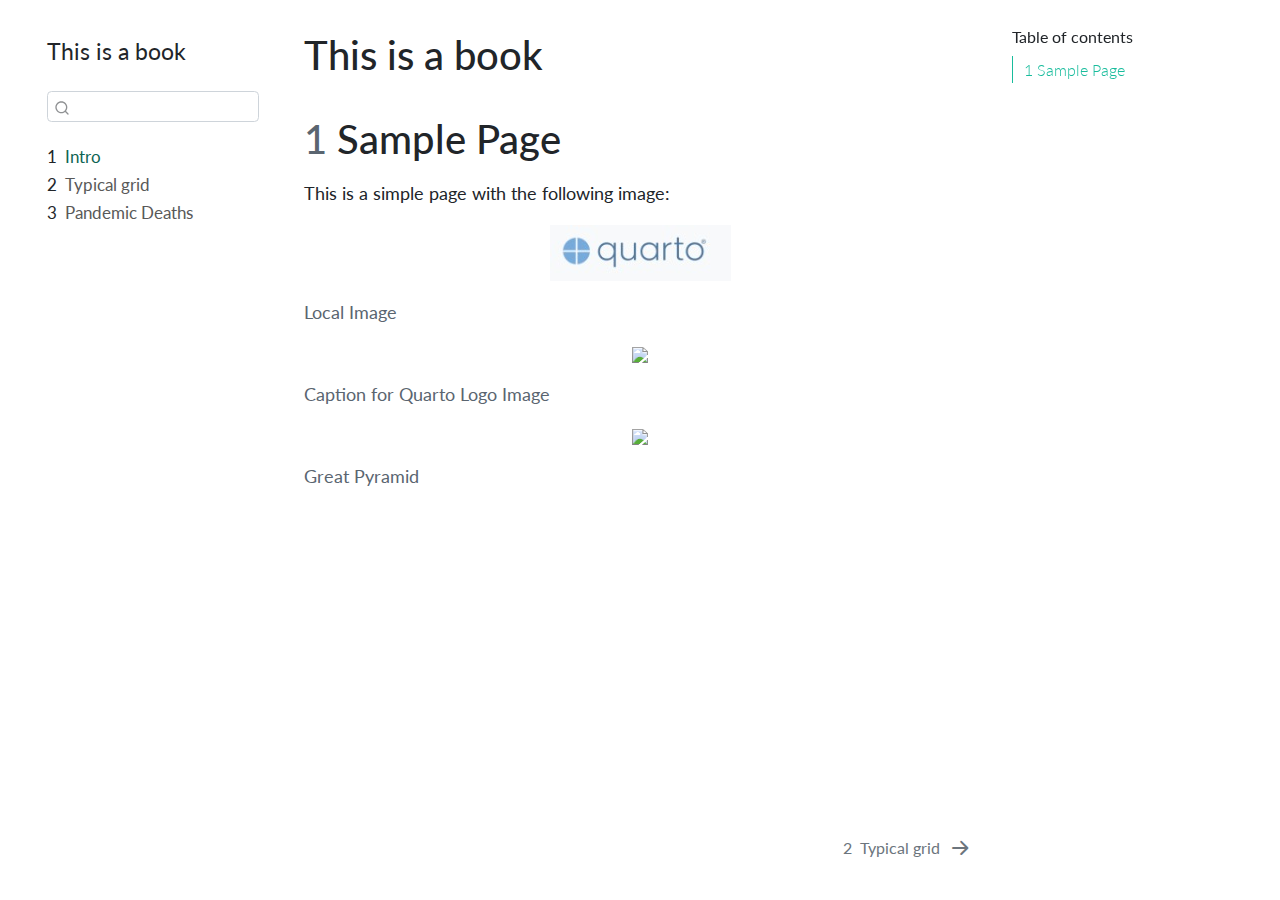
==== commit e3d14970: "with extra page" ====
--- a/docs/index.html
+++ b/docs/index.html
@@ -2,7 +2,7 @@
 <html xmlns="http://www.w3.org/1999/xhtml" lang="en" xml:lang="en"><head>
 
 <meta charset="utf-8">
-<meta name="generator" content="quarto-1.3.253">
+<meta name="generator" content="quarto-1.3.257">
 
 <meta name="viewport" content="width=device-width, initial-scale=1.0, user-scalable=yes">
 
@@ -16,4387 +16,30 @@
 div.hanging-indent{margin-left: 1.5em; text-indent: -1.5em;}
 ul.task-list{list-style: none;}
 ul.task-list li input[type="checkbox"] {
-width: 0.8em;
-margin: 0 0.8em 0.2em -1em;  vertical-align: middle;
+  width: 0.8em;
+  margin: 0 0.8em 0.2em -1em; /* quarto-specific, see https://github.com/quarto-dev/quarto-cli/issues/4556 */ 
+  vertical-align: middle;
 }
 </style>
 
 
-<script>const headroomChanged = new CustomEvent("quarto-hrChanged", {
-  detail: {},
-  bubbles: true,
-  cancelable: false,
-  composed: false,
-});
-
-window.document.addEventListener("DOMContentLoaded", function () {
-  let init = false;
-
-  // Manage the back to top button, if one is present.
-  let lastScrollTop = window.pageYOffset || document.documentElement.scrollTop;
-  const scrollDownBuffer = 5;
-  const scrollUpBuffer = 35;
-  const btn = document.getElementById("quarto-back-to-top");
-  const hideBackToTop = () => {
-    btn.style.display = "none";
-  };
-  const showBackToTop = () => {
-    btn.style.display = "inline-block";
-  };
-  if (btn) {
-    window.document.addEventListener(
-      "scroll",
-      function () {
-        const currentScrollTop =
-          window.pageYOffset || document.documentElement.scrollTop;
-
-        // Shows and hides the button 'intelligently' as the user scrolls
-        if (currentScrollTop - scrollDownBuffer > lastScrollTop) {
-          hideBackToTop();
-          lastScrollTop = currentScrollTop <= 0 ? 0 : currentScrollTop;
-        } else if (currentScrollTop < lastScrollTop - scrollUpBuffer) {
-          showBackToTop();
-          lastScrollTop = currentScrollTop <= 0 ? 0 : currentScrollTop;
-        }
-
-        // Show the button at the bottom, hides it at the top
-        if (currentScrollTop <= 0) {
-          hideBackToTop();
-        } else if (
-          window.innerHeight + currentScrollTop >=
-          document.body.offsetHeight
-        ) {
-          showBackToTop();
-        }
-      },
-      false
-    );
-  }
-
-  function throttle(func, wait) {
-    var timeout;
-    return function () {
-      const context = this;
-      const args = arguments;
-      const later = function () {
-        clearTimeout(timeout);
-        timeout = null;
-        func.apply(context, args);
-      };
-
-      if (!timeout) {
-        timeout = setTimeout(later, wait);
-      }
-    };
-  }
-
-  function headerOffset() {
-    // Set an offset if there is are fixed top navbar
-    const headerEl = window.document.querySelector("header.fixed-top");
-    if (headerEl) {
-      return headerEl.clientHeight;
-    } else {
-      return 0;
-    }
-  }
-
-  function footerOffset() {
-    const footerEl = window.document.querySelector("footer.footer");
-    if (footerEl) {
-      return footerEl.clientHeight;
-    } else {
-      return 0;
-    }
-  }
-
-  function updateDocumentOffsetWithoutAnimation() {
-    updateDocumentOffset(false);
-  }
-
-  function updateDocumentOffset(animated) {
-    // set body offset
-    const topOffset = headerOffset();
-    const bodyOffset = topOffset + footerOffset();
-    const bodyEl = window.document.body;
-    bodyEl.setAttribute("data-bs-offset", topOffset);
-    bodyEl.style.paddingTop = topOffset + "px";
-
-    // deal with sidebar offsets
-    const sidebars = window.document.querySelectorAll(
-      ".sidebar, .headroom-target"
-    );
-    sidebars.forEach((sidebar) => {
-      if (!animated) {
-        sidebar.classList.add("notransition");
-        // Remove the no transition class after the animation has time to complete
-        setTimeout(function () {
-          sidebar.classList.remove("notransition");
-        }, 201);
-      }
-
-      if (window.Headroom && sidebar.classList.contains("sidebar-unpinned")) {
-        sidebar.style.top = "0";
-        sidebar.style.maxHeight = "100vh";
-      } else {
-        sidebar.style.top = topOffset + "px";
-        sidebar.style.maxHeight = "calc(100vh - " + topOffset + "px)";
-      }
-    });
-
-    // allow space for footer
-    const mainContainer = window.document.querySelector(".quarto-container");
-    if (mainContainer) {
-      mainContainer.style.minHeight = "calc(100vh - " + bodyOffset + "px)";
-    }
-
-    // link offset
-    let linkStyle = window.document.querySelector("#quarto-target-style");
-    if (!linkStyle) {
-      linkStyle = window.document.createElement("style");
-      linkStyle.setAttribute("id", "quarto-target-style");
-      window.document.head.appendChild(linkStyle);
-    }
-    while (linkStyle.firstChild) {
-      linkStyle.removeChild(linkStyle.firstChild);
-    }
-    if (topOffset > 0) {
-      linkStyle.appendChild(
-        window.document.createTextNode(`
-      section:target::before {
-        content: "";
-        display: block;
-        height: ${topOffset}px;
-        margin: -${topOffset}px 0 0;
-      }`)
-      );
-    }
-    if (init) {
-      window.dispatchEvent(headroomChanged);
-    }
-    init = true;
-  }
-
-  // initialize headroom
-  var header = window.document.querySelector("#quarto-header");
-  if (header && window.Headroom) {
-    const headroom = new window.Headroom(header, {
-      tolerance: 5,
-      onPin: function () {
-        const sidebars = window.document.querySelectorAll(
-          ".sidebar, .headroom-target"
-        );
-        sidebars.forEach((sidebar) => {
-          sidebar.classList.remove("sidebar-unpinned");
-        });
-        updateDocumentOffset();
-      },
-      onUnpin: function () {
-        const sidebars = window.document.querySelectorAll(
-          ".sidebar, .headroom-target"
-        );
-        sidebars.forEach((sidebar) => {
-          sidebar.classList.add("sidebar-unpinned");
-        });
-        updateDocumentOffset();
-      },
-    });
-    headroom.init();
-
-    let frozen = false;
-    window.quartoToggleHeadroom = function () {
-      if (frozen) {
-        headroom.unfreeze();
-        frozen = false;
-      } else {
-        headroom.freeze();
-        frozen = true;
-      }
-    };
-  }
-
-  window.addEventListener(
-    "hashchange",
-    function (e) {
-      window.scrollTo(0, window.pageYOffset - headerOffset());
-    },
-    false
-  );
-
-  // Observe size changed for the header
-  const headerEl = window.document.querySelector("header.fixed-top");
-  if (headerEl && window.ResizeObserver) {
-    const observer = new window.ResizeObserver(
-      updateDocumentOffsetWithoutAnimation
-    );
-    observer.observe(headerEl, {
-      attributes: true,
-      childList: true,
-      characterData: true,
-    });
-  } else {
-    window.addEventListener(
-      "resize",
-      throttle(updateDocumentOffsetWithoutAnimation, 50)
-    );
-  }
-  setTimeout(updateDocumentOffsetWithoutAnimation, 250);
-
-  // fixup index.html links if we aren't on the filesystem
-  if (window.location.protocol !== "file:") {
-    const links = window.document.querySelectorAll("a");
-    for (let i = 0; i < links.length; i++) {
-      if (links[i].href) {
-        links[i].href = links[i].href.replace(/\/index\.html/, "/");
-      }
-    }
-
-    // Fixup any sharing links that require urls
-    // Append url to any sharing urls
-    const sharingLinks = window.document.querySelectorAll(
-      "a.sidebar-tools-main-item"
-    );
-    for (let i = 0; i < sharingLinks.length; i++) {
-      const sharingLink = sharingLinks[i];
-      const href = sharingLink.getAttribute("href");
-      if (href) {
-        sharingLink.setAttribute(
-          "href",
-          href.replace("|url|", window.location.href)
-        );
-      }
-    }
-
-    // Scroll the active navigation item into view, if necessary
-    const navSidebar = window.document.querySelector("nav#quarto-sidebar");
-    if (navSidebar) {
-      // Find the active item
-      const activeItem = navSidebar.querySelector("li.sidebar-item a.active");
-      if (activeItem) {
-        // Wait for the scroll height and height to resolve by observing size changes on the
-        // nav element that is scrollable
-        const resizeObserver = new ResizeObserver((_entries) => {
-          // The bottom of the element
-          const elBottom = activeItem.offsetTop;
-          const viewBottom = navSidebar.scrollTop + navSidebar.clientHeight;
-
-          // The element height and scroll height are the same, then we are still loading
-          if (viewBottom !== navSidebar.scrollHeight) {
-            // Determine if the item isn't visible and scroll to it
-            if (elBottom >= viewBottom) {
-              navSidebar.scrollTop = elBottom;
-            }
-
-            // stop observing now since we've completed the scroll
-            resizeObserver.unobserve(navSidebar);
-          }
-        });
-        resizeObserver.observe(navSidebar);
-      }
-    }
-  }
-});
-</script>
-<script>/*!
- * headroom.js v0.12.0 - Give your page some headroom. Hide your header until you need it
- * Copyright (c) 2020 Nick Williams - http://wicky.nillia.ms/headroom.js
- * License: MIT
- */
-
-!function(t,n){"object"==typeof exports&&"undefined"!=typeof module?module.exports=n():"function"==typeof define&&define.amd?define(n):(t=t||self).Headroom=n()}(this,function(){"use strict";function t(){return"undefined"!=typeof window}function d(t){return function(t){return t&&t.document&&function(t){return 9===t.nodeType}(t.document)}(t)?function(t){var n=t.document,o=n.body,s=n.documentElement;return{scrollHeight:function(){return Math.max(o.scrollHeight,s.scrollHeight,o.offsetHeight,s.offsetHeight,o.clientHeight,s.clientHeight)},height:function(){return t.innerHeight||s.clientHeight||o.clientHeight},scrollY:function(){return void 0!==t.pageYOffset?t.pageYOffset:(s||o.parentNode||o).scrollTop}}}(t):function(t){return{scrollHeight:function(){return Math.max(t.scrollHeight,t.offsetHeight,t.clientHeight)},height:function(){return Math.max(t.offsetHeight,t.clientHeight)},scrollY:function(){return t.scrollTop}}}(t)}function n(t,s,e){var n,o=function(){var n=!1;try{var t={get passive(){n=!0}};window.addEventListener("test",t,t),window.removeEventListener("test",t,t)}catch(t){n=!1}return n}(),i=!1,r=d(t),l=r.scrollY(),a={};function c(){var t=Math.round(r.scrollY()),n=r.height(),o=r.scrollHeight();a.scrollY=t,a.lastScrollY=l,a.direction=l<t?"down":"up",a.distance=Math.abs(t-l),a.isOutOfBounds=t<0||o<t+n,a.top=t<=s.offset[a.direction],a.bottom=o<=t+n,a.toleranceExceeded=a.distance>s.tolerance[a.direction],e(a),l=t,i=!1}function h(){i||(i=!0,n=requestAnimationFrame(c))}var u=!!o&&{passive:!0,capture:!1};return t.addEventListener("scroll",h,u),c(),{destroy:function(){cancelAnimationFrame(n),t.removeEventListener("scroll",h,u)}}}function o(t){return t===Object(t)?t:{down:t,up:t}}function s(t,n){n=n||{},Object.assign(this,s.options,n),this.classes=Object.assign({},s.options.classes,n.classes),this.elem=t,this.tolerance=o(this.tolerance),this.offset=o(this.offset),this.initialised=!1,this.frozen=!1}return s.prototype={constructor:s,init:function(){return s.cutsTheMustard&&!this.initialised&&(this.addClass("initial"),this.initialised=!0,setTimeout(function(t){t.scrollTracker=n(t.scroller,{offset:t.offset,tolerance:t.tolerance},t.update.bind(t))},100,this)),this},destroy:function(){this.initialised=!1,Object.keys(this.classes).forEach(this.removeClass,this),this.scrollTracker.destroy()},unpin:function(){!this.hasClass("pinned")&&this.hasClass("unpinned")||(this.addClass("unpinned"),this.removeClass("pinned"),this.onUnpin&&this.onUnpin.call(this))},pin:function(){this.hasClass("unpinned")&&(this.addClass("pinned"),this.removeClass("unpinned"),this.onPin&&this.onPin.call(this))},freeze:function(){this.frozen=!0,this.addClass("frozen")},unfreeze:function(){this.frozen=!1,this.removeClass("frozen")},top:function(){this.hasClass("top")||(this.addClass("top"),this.removeClass("notTop"),this.onTop&&this.onTop.call(this))},notTop:function(){this.hasClass("notTop")||(this.addClass("notTop"),this.removeClass("top"),this.onNotTop&&this.onNotTop.call(this))},bottom:function(){this.hasClass("bottom")||(this.addClass("bottom"),this.removeClass("notBottom"),this.onBottom&&this.onBottom.call(this))},notBottom:function(){this.hasClass("notBottom")||(this.addClass("notBottom"),this.removeClass("bottom"),this.onNotBottom&&this.onNotBottom.call(this))},shouldUnpin:function(t){return"down"===t.direction&&!t.top&&t.toleranceExceeded},shouldPin:function(t){return"up"===t.direction&&t.toleranceExceeded||t.top},addClass:function(t){this.elem.classList.add.apply(this.elem.classList,this.classes[t].split(" "))},removeClass:function(t){this.elem.classList.remove.apply(this.elem.classList,this.classes[t].split(" "))},hasClass:function(t){return this.classes[t].split(" ").every(function(t){return this.classList.contains(t)},this.elem)},update:function(t){t.isOutOfBounds||!0!==this.frozen&&(t.top?this.top():this.notTop(),t.bottom?this.bottom():this.notBottom(),this.shouldUnpin(t)?this.unpin():this.shouldPin(t)&&this.pin())}},s.options={tolerance:{up:0,down:0},offset:0,scroller:t()?window:null,classes:{frozen:"headroom--frozen",pinned:"headroom--pinned",unpinned:"headroom--unpinned",top:"headroom--top",notTop:"headroom--not-top",bottom:"headroom--bottom",notBottom:"headroom--not-bottom",initial:"headroom"}},s.cutsTheMustard=!!(t()&&function(){}.bind&&"classList"in document.documentElement&&Object.assign&&Object.keys&&requestAnimationFrame),s});
-</script>
-<script>/*!
- * clipboard.js v2.0.11
- * https://clipboardjs.com/
- *
- * Licensed MIT © Zeno Rocha
- */
-!function(t,e){"object"==typeof exports&&"object"==typeof module?module.exports=e():"function"==typeof define&&define.amd?define([],e):"object"==typeof exports?exports.ClipboardJS=e():t.ClipboardJS=e()}(this,function(){return n={686:function(t,e,n){"use strict";n.d(e,{default:function(){return b}});var e=n(279),i=n.n(e),e=n(370),u=n.n(e),e=n(817),r=n.n(e);function c(t){try{return document.execCommand(t)}catch(t){return}}var a=function(t){t=r()(t);return c("cut"),t};function o(t,e){var n,o,t=(n=t,o="rtl"===document.documentElement.getAttribute("dir"),(t=document.createElement("textarea")).style.fontSize="12pt",t.style.border="0",t.style.padding="0",t.style.margin="0",t.style.position="absolute",t.style[o?"right":"left"]="-9999px",o=window.pageYOffset||document.documentElement.scrollTop,t.style.top="".concat(o,"px"),t.setAttribute("readonly",""),t.value=n,t);return e.container.appendChild(t),e=r()(t),c("copy"),t.remove(),e}var f=function(t){var e=1<arguments.length&&void 0!==arguments[1]?arguments[1]:{container:document.body},n="";return"string"==typeof t?n=o(t,e):t instanceof HTMLInputElement&&!["text","search","url","tel","password"].includes(null==t?void 0:t.type)?n=o(t.value,e):(n=r()(t),c("copy")),n};function l(t){return(l="function"==typeof Symbol&&"symbol"==typeof Symbol.iterator?function(t){return typeof t}:function(t){return t&&"function"==typeof Symbol&&t.constructor===Symbol&&t!==Symbol.prototype?"symbol":typeof t})(t)}var s=function(){var t=0<arguments.length&&void 0!==arguments[0]?arguments[0]:{},e=t.action,n=void 0===e?"copy":e,o=t.container,e=t.target,t=t.text;if("copy"!==n&&"cut"!==n)throw new Error('Invalid "action" value, use either "copy" or "cut"');if(void 0!==e){if(!e||"object"!==l(e)||1!==e.nodeType)throw new Error('Invalid "target" value, use a valid Element');if("copy"===n&&e.hasAttribute("disabled"))throw new Error('Invalid "target" attribute. Please use "readonly" instead of "disabled" attribute');if("cut"===n&&(e.hasAttribute("readonly")||e.hasAttribute("disabled")))throw new Error('Invalid "target" attribute. You can\'t cut text from elements with "readonly" or "disabled" attributes')}return t?f(t,{container:o}):e?"cut"===n?a(e):f(e,{container:o}):void 0};function p(t){return(p="function"==typeof Symbol&&"symbol"==typeof Symbol.iterator?function(t){return typeof t}:function(t){return t&&"function"==typeof Symbol&&t.constructor===Symbol&&t!==Symbol.prototype?"symbol":typeof t})(t)}function d(t,e){for(var n=0;n<e.length;n++){var o=e[n];o.enumerable=o.enumerable||!1,o.configurable=!0,"value"in o&&(o.writable=!0),Object.defineProperty(t,o.key,o)}}function y(t,e){return(y=Object.setPrototypeOf||function(t,e){return t.__proto__=e,t})(t,e)}function h(n){var o=function(){if("undefined"==typeof Reflect||!Reflect.construct)return!1;if(Reflect.construct.sham)return!1;if("function"==typeof Proxy)return!0;try{return Date.prototype.toString.call(Reflect.construct(Date,[],function(){})),!0}catch(t){return!1}}();return function(){var t,e=v(n);return t=o?(t=v(this).constructor,Reflect.construct(e,arguments,t)):e.apply(this,arguments),e=this,!(t=t)||"object"!==p(t)&&"function"!=typeof t?function(t){if(void 0!==t)return t;throw new ReferenceError("this hasn't been initialised - super() hasn't been called")}(e):t}}function v(t){return(v=Object.setPrototypeOf?Object.getPrototypeOf:function(t){return t.__proto__||Object.getPrototypeOf(t)})(t)}function m(t,e){t="data-clipboard-".concat(t);if(e.hasAttribute(t))return e.getAttribute(t)}var b=function(){!function(t,e){if("function"!=typeof e&&null!==e)throw new TypeError("Super expression must either be null or a function");t.prototype=Object.create(e&&e.prototype,{constructor:{value:t,writable:!0,configurable:!0}}),e&&y(t,e)}(r,i());var t,e,n,o=h(r);function r(t,e){var n;return function(t){if(!(t instanceof r))throw new TypeError("Cannot call a class as a function")}(this),(n=o.call(this)).resolveOptions(e),n.listenClick(t),n}return t=r,n=[{key:"copy",value:function(t){var e=1<arguments.length&&void 0!==arguments[1]?arguments[1]:{container:document.body};return f(t,e)}},{key:"cut",value:function(t){return a(t)}},{key:"isSupported",value:function(){var t=0<arguments.length&&void 0!==arguments[0]?arguments[0]:["copy","cut"],t="string"==typeof t?[t]:t,e=!!document.queryCommandSupported;return t.forEach(function(t){e=e&&!!document.queryCommandSupported(t)}),e}}],(e=[{key:"resolveOptions",value:function(){var t=0<arguments.length&&void 0!==arguments[0]?arguments[0]:{};this.action="function"==typeof t.action?t.action:this.defaultAction,this.target="function"==typeof t.target?t.target:this.defaultTarget,this.text="function"==typeof t.text?t.text:this.defaultText,this.container="object"===p(t.container)?t.container:document.body}},{key:"listenClick",value:function(t){var e=this;this.listener=u()(t,"click",function(t){return e.onClick(t)})}},{key:"onClick",value:function(t){var e=t.delegateTarget||t.currentTarget,n=this.action(e)||"copy",t=s({action:n,container:this.container,target:this.target(e),text:this.text(e)});this.emit(t?"success":"error",{action:n,text:t,trigger:e,clearSelection:function(){e&&e.focus(),window.getSelection().removeAllRanges()}})}},{key:"defaultAction",value:function(t){return m("action",t)}},{key:"defaultTarget",value:function(t){t=m("target",t);if(t)return document.querySelector(t)}},{key:"defaultText",value:function(t){return m("text",t)}},{key:"destroy",value:function(){this.listener.destroy()}}])&&d(t.prototype,e),n&&d(t,n),r}()},828:function(t){var e;"undefined"==typeof Element||Element.prototype.matches||((e=Element.prototype).matches=e.matchesSelector||e.mozMatchesSelector||e.msMatchesSelector||e.oMatchesSelector||e.webkitMatchesSelector),t.exports=function(t,e){for(;t&&9!==t.nodeType;){if("function"==typeof t.matches&&t.matches(e))return t;t=t.parentNode}}},438:function(t,e,n){var u=n(828);function i(t,e,n,o,r){var i=function(e,n,t,o){return function(t){t.delegateTarget=u(t.target,n),t.delegateTarget&&o.call(e,t)}}.apply(this,arguments);return t.addEventListener(n,i,r),{destroy:function(){t.removeEventListener(n,i,r)}}}t.exports=function(t,e,n,o,r){return"function"==typeof t.addEventListener?i.apply(null,arguments):"function"==typeof n?i.bind(null,document).apply(null,arguments):("string"==typeof t&&(t=document.querySelectorAll(t)),Array.prototype.map.call(t,function(t){return i(t,e,n,o,r)}))}},879:function(t,n){n.node=function(t){return void 0!==t&&t instanceof HTMLElement&&1===t.nodeType},n.nodeList=function(t){var e=Object.prototype.toString.call(t);return void 0!==t&&("[object NodeList]"===e||"[object HTMLCollection]"===e)&&"length"in t&&(0===t.length||n.node(t[0]))},n.string=function(t){return"string"==typeof t||t instanceof String},n.fn=function(t){return"[object Function]"===Object.prototype.toString.call(t)}},370:function(t,e,n){var f=n(879),l=n(438);t.exports=function(t,e,n){if(!t&&!e&&!n)throw new Error("Missing required arguments");if(!f.string(e))throw new TypeError("Second argument must be a String");if(!f.fn(n))throw new TypeError("Third argument must be a Function");if(f.node(t))return c=e,a=n,(u=t).addEventListener(c,a),{destroy:function(){u.removeEventListener(c,a)}};if(f.nodeList(t))return o=t,r=e,i=n,Array.prototype.forEach.call(o,function(t){t.addEventListener(r,i)}),{destroy:function(){Array.prototype.forEach.call(o,function(t){t.removeEventListener(r,i)})}};if(f.string(t))return t=t,e=e,n=n,l(document.body,t,e,n);throw new TypeError("First argument must be a String, HTMLElement, HTMLCollection, or NodeList");var o,r,i,u,c,a}},817:function(t){t.exports=function(t){var e,n="SELECT"===t.nodeName?(t.focus(),t.value):"INPUT"===t.nodeName||"TEXTAREA"===t.nodeName?((e=t.hasAttribute("readonly"))||t.setAttribute("readonly",""),t.select(),t.setSelectionRange(0,t.value.length),e||t.removeAttribute("readonly"),t.value):(t.hasAttribute("contenteditable")&&t.focus(),n=window.getSelection(),(e=document.createRange()).selectNodeContents(t),n.removeAllRanges(),n.addRange(e),n.toString());return n}},279:function(t){function e(){}e.prototype={on:function(t,e,n){var o=this.e||(this.e={});return(o[t]||(o[t]=[])).push({fn:e,ctx:n}),this},once:function(t,e,n){var o=this;function r(){o.off(t,r),e.apply(n,arguments)}return r._=e,this.on(t,r,n)},emit:function(t){for(var e=[].slice.call(arguments,1),n=((this.e||(this.e={}))[t]||[]).slice(),o=0,r=n.length;o<r;o++)n[o].fn.apply(n[o].ctx,e);return this},off:function(t,e){var n=this.e||(this.e={}),o=n[t],r=[];if(o&&e)for(var i=0,u=o.length;i<u;i++)o[i].fn!==e&&o[i].fn._!==e&&r.push(o[i]);return r.length?n[t]=r:delete n[t],this}},t.exports=e,t.exports.TinyEmitter=e}},r={},o.n=function(t){var e=t&&t.__esModule?function(){return t.default}:function(){return t};return o.d(e,{a:e}),e},o.d=function(t,e){for(var n in e)o.o(e,n)&&!o.o(t,n)&&Object.defineProperty(t,n,{enumerable:!0,get:e[n]})},o.o=function(t,e){return Object.prototype.hasOwnProperty.call(t,e)},o(686).default;function o(t){if(r[t])return r[t].exports;var e=r[t]={exports:{}};return n[t](e,e.exports,o),e.exports}var n,r});</script>
-<script>/*! @algolia/autocomplete-js 1.7.3 | MIT License | © Algolia, Inc. and contributors | https://github.com/algolia/autocomplete */
-!function(e,t){"object"==typeof exports&&"undefined"!=typeof module?t(exports):"function"==typeof define&&define.amd?define(["exports"],t):t((e="undefined"!=typeof globalThis?globalThis:e||self)["@algolia/autocomplete-js"]={})}(this,(function(e){"use strict";function t(e,t){var n=Object.keys(e);if(Object.getOwnPropertySymbols){var r=Object.getOwnPropertySymbols(e);t&&(r=r.filter((function(t){return Object.getOwnPropertyDescriptor(e,t).enumerable}))),n.push.apply(n,r)}return n}function n(e){for(var n=1;n<arguments.length;n++){var r=null!=arguments[n]?arguments[n]:{};n%2?t(Object(r),!0).forEach((function(t){o(e,t,r[t])})):Object.getOwnPropertyDescriptors?Object.defineProperties(e,Object.getOwnPropertyDescriptors(r)):t(Object(r)).forEach((function(t){Object.defineProperty(e,t,Object.getOwnPropertyDescriptor(r,t))}))}return e}function r(e){return r="function"==typeof Symbol&&"symbol"==typeof Symbol.iterator?function(e){return typeof e}:function(e){return e&&"function"==typeof Symbol&&e.constructor===Symbol&&e!==Symbol.prototype?"symbol":typeof e},r(e)}function o(e,t,n){return t in e?Object.defineProperty(e,t,{value:n,enumerable:!0,configurable:!0,writable:!0}):e[t]=n,e}function i(){return i=Object.assign||function(e){for(var t=1;t<arguments.length;t++){var n=arguments[t];for(var r in n)Object.prototype.hasOwnProperty.call(n,r)&&(e[r]=n[r])}return e},i.apply(this,arguments)}function u(e,t){if(null==e)return{};var n,r,o=function(e,t){if(null==e)return{};var n,r,o={},i=Object.keys(e);for(r=0;r<i.length;r++)n=i[r],t.indexOf(n)>=0||(o[n]=e[n]);return o}(e,t);if(Object.getOwnPropertySymbols){var i=Object.getOwnPropertySymbols(e);for(r=0;r<i.length;r++)n=i[r],t.indexOf(n)>=0||Object.prototype.propertyIsEnumerable.call(e,n)&&(o[n]=e[n])}return o}function a(e,t){return function(e){if(Array.isArray(e))return e}(e)||function(e,t){var n=null==e?null:"undefined"!=typeof Symbol&&e[Symbol.iterator]||e["@@iterator"];if(null==n)return;var r,o,i=[],u=!0,a=!1;try{for(n=n.call(e);!(u=(r=n.next()).done)&&(i.push(r.value),!t||i.length!==t);u=!0);}catch(e){a=!0,o=e}finally{try{u||null==n.return||n.return()}finally{if(a)throw o}}return i}(e,t)||l(e,t)||function(){throw new TypeError("Invalid attempt to destructure non-iterable instance.\nIn order to be iterable, non-array objects must have a [Symbol.iterator]() method.")}()}function c(e){return function(e){if(Array.isArray(e))return s(e)}(e)||function(e){if("undefined"!=typeof Symbol&&null!=e[Symbol.iterator]||null!=e["@@iterator"])return Array.from(e)}(e)||l(e)||function(){throw new TypeError("Invalid attempt to spread non-iterable instance.\nIn order to be iterable, non-array objects must have a [Symbol.iterator]() method.")}()}function l(e,t){if(e){if("string"==typeof e)return s(e,t);var n=Object.prototype.toString.call(e).slice(8,-1);return"Object"===n&&e.constructor&&(n=e.constructor.name),"Map"===n||"Set"===n?Array.from(e):"Arguments"===n||/^(?:Ui|I)nt(?:8|16|32)(?:Clamped)?Array$/.test(n)?s(e,t):void 0}}function s(e,t){(null==t||t>e.length)&&(t=e.length);for(var n=0,r=new Array(t);n<t;n++)r[n]=e[n];return r}function p(e){return{current:e}}function f(e,t){var n=void 0;return function(){for(var r=arguments.length,o=new Array(r),i=0;i<r;i++)o[i]=arguments[i];n&&clearTimeout(n),n=setTimeout((function(){return e.apply(void 0,o)}),t)}}function d(e){return e.reduce((function(e,t){return e.concat(t)}),[])}var m=0;function v(){return"autocomplete-".concat(m++)}function h(e,t){return t.reduce((function(e,t){return e&&e[t]}),e)}function g(e){return 0===e.collections.length?0:e.collections.reduce((function(e,t){return e+t.items.length}),0)}var y=function(){},b="1.7.3",O=[{segment:"autocomplete-core",version:b}];function _(e,t){var n=t;return{then:function(t,r){return _(e.then(j(t,n,e),j(r,n,e)),n)},catch:function(t){return _(e.catch(j(t,n,e)),n)},finally:function(t){return t&&n.onCancelList.push(t),_(e.finally(j(t&&function(){return n.onCancelList=[],t()},n,e)),n)},cancel:function(){n.isCanceled=!0;var e=n.onCancelList;n.onCancelList=[],e.forEach((function(e){e()}))},isCanceled:function(){return!0===n.isCanceled}}}function P(e){return _(e,{isCanceled:!1,onCancelList:[]})}function j(e,t,n){return e?function(n){return t.isCanceled?n:e(n)}:n}function w(e,t,n,r){if(!n)return null;if(e<0&&(null===t||null!==r&&0===t))return n+e;var o=(null===t?-1:t)+e;return o<=-1||o>=n?null===r?null:0:o}function S(e,t){var n=Object.keys(e);if(Object.getOwnPropertySymbols){var r=Object.getOwnPropertySymbols(e);t&&(r=r.filter((function(t){return Object.getOwnPropertyDescriptor(e,t).enumerable}))),n.push.apply(n,r)}return n}function I(e,t,n){return t in e?Object.defineProperty(e,t,{value:n,enumerable:!0,configurable:!0,writable:!0}):e[t]=n,e}function E(e,t){var n=[];return Promise.resolve(e(t)).then((function(e){return Promise.all(e.filter((function(e){return Boolean(e)})).map((function(e){if(e.sourceId,n.includes(e.sourceId))throw new Error("[Autocomplete] The `sourceId` ".concat(JSON.stringify(e.sourceId)," is not unique."));n.push(e.sourceId);var t=function(e){for(var t=1;t<arguments.length;t++){var n=null!=arguments[t]?arguments[t]:{};t%2?S(Object(n),!0).forEach((function(t){I(e,t,n[t])})):Object.getOwnPropertyDescriptors?Object.defineProperties(e,Object.getOwnPropertyDescriptors(n)):S(Object(n)).forEach((function(t){Object.defineProperty(e,t,Object.getOwnPropertyDescriptor(n,t))}))}return e}({getItemInputValue:function(e){return e.state.query},getItemUrl:function(){},onSelect:function(e){(0,e.setIsOpen)(!1)},onActive:y},e);return Promise.resolve(t)})))}))}function A(e){var t=function(e){var t=e.collections.map((function(e){return e.items.length})).reduce((function(e,t,n){var r=(e[n-1]||0)+t;return e.push(r),e}),[]).reduce((function(t,n){return n<=e.activeItemId?t+1:t}),0);return e.collections[t]}(e);if(!t)return null;var n=t.items[function(e){for(var t=e.state,n=e.collection,r=!1,o=0,i=0;!1===r;){var u=t.collections[o];if(u===n){r=!0;break}i+=u.items.length,o++}return t.activeItemId-i}({state:e,collection:t})],r=t.source;return{item:n,itemInputValue:r.getItemInputValue({item:n,state:e}),itemUrl:r.getItemUrl({item:n,state:e}),source:r}}var C=/((gt|sm)-|galaxy nexus)|samsung[- ]/i;function D(e,t){var n=Object.keys(e);if(Object.getOwnPropertySymbols){var r=Object.getOwnPropertySymbols(e);t&&(r=r.filter((function(t){return Object.getOwnPropertyDescriptor(e,t).enumerable}))),n.push.apply(n,r)}return n}function k(e){for(var t=1;t<arguments.length;t++){var n=null!=arguments[t]?arguments[t]:{};t%2?D(Object(n),!0).forEach((function(t){x(e,t,n[t])})):Object.getOwnPropertyDescriptors?Object.defineProperties(e,Object.getOwnPropertyDescriptors(n)):D(Object(n)).forEach((function(t){Object.defineProperty(e,t,Object.getOwnPropertyDescriptor(n,t))}))}return e}function x(e,t,n){return t in e?Object.defineProperty(e,t,{value:n,enumerable:!0,configurable:!0,writable:!0}):e[t]=n,e}function N(e,t){var n=Object.keys(e);if(Object.getOwnPropertySymbols){var r=Object.getOwnPropertySymbols(e);t&&(r=r.filter((function(t){return Object.getOwnPropertyDescriptor(e,t).enumerable}))),n.push.apply(n,r)}return n}function q(e,t,n){return t in e?Object.defineProperty(e,t,{value:n,enumerable:!0,configurable:!0,writable:!0}):e[t]=n,e}function R(e,t,n){var r,o=t.initialState;return{getState:function(){return o},dispatch:function(r,i){var u=function(e){for(var t=1;t<arguments.length;t++){var n=null!=arguments[t]?arguments[t]:{};t%2?N(Object(n),!0).forEach((function(t){q(e,t,n[t])})):Object.getOwnPropertyDescriptors?Object.defineProperties(e,Object.getOwnPropertyDescriptors(n)):N(Object(n)).forEach((function(t){Object.defineProperty(e,t,Object.getOwnPropertyDescriptor(n,t))}))}return e}({},o);o=e(o,{type:r,props:t,payload:i}),n({state:o,prevState:u})},pendingRequests:(r=[],{add:function(e){return r.push(e),e.finally((function(){r=r.filter((function(t){return t!==e}))}))},cancelAll:function(){r.forEach((function(e){return e.cancel()}))},isEmpty:function(){return 0===r.length}})}}function T(e,t){var n=Object.keys(e);if(Object.getOwnPropertySymbols){var r=Object.getOwnPropertySymbols(e);t&&(r=r.filter((function(t){return Object.getOwnPropertyDescriptor(e,t).enumerable}))),n.push.apply(n,r)}return n}function L(e){for(var t=1;t<arguments.length;t++){var n=null!=arguments[t]?arguments[t]:{};t%2?T(Object(n),!0).forEach((function(t){B(e,t,n[t])})):Object.getOwnPropertyDescriptors?Object.defineProperties(e,Object.getOwnPropertyDescriptors(n)):T(Object(n)).forEach((function(t){Object.defineProperty(e,t,Object.getOwnPropertyDescriptor(n,t))}))}return e}function B(e,t,n){return t in e?Object.defineProperty(e,t,{value:n,enumerable:!0,configurable:!0,writable:!0}):e[t]=n,e}function F(e){return function(e){if(Array.isArray(e))return M(e)}(e)||function(e){if("undefined"!=typeof Symbol&&null!=e[Symbol.iterator]||null!=e["@@iterator"])return Array.from(e)}(e)||function(e,t){if(!e)return;if("string"==typeof e)return M(e,t);var n=Object.prototype.toString.call(e).slice(8,-1);"Object"===n&&e.constructor&&(n=e.constructor.name);if("Map"===n||"Set"===n)return Array.from(e);if("Arguments"===n||/^(?:Ui|I)nt(?:8|16|32)(?:Clamped)?Array$/.test(n))return M(e,t)}(e)||function(){throw new TypeError("Invalid attempt to spread non-iterable instance.\nIn order to be iterable, non-array objects must have a [Symbol.iterator]() method.")}()}function M(e,t){(null==t||t>e.length)&&(t=e.length);for(var n=0,r=new Array(t);n<t;n++)r[n]=e[n];return r}function U(e,t){var n=Object.keys(e);if(Object.getOwnPropertySymbols){var r=Object.getOwnPropertySymbols(e);t&&(r=r.filter((function(t){return Object.getOwnPropertyDescriptor(e,t).enumerable}))),n.push.apply(n,r)}return n}function H(e){for(var t=1;t<arguments.length;t++){var n=null!=arguments[t]?arguments[t]:{};t%2?U(Object(n),!0).forEach((function(t){V(e,t,n[t])})):Object.getOwnPropertyDescriptors?Object.defineProperties(e,Object.getOwnPropertyDescriptors(n)):U(Object(n)).forEach((function(t){Object.defineProperty(e,t,Object.getOwnPropertyDescriptor(n,t))}))}return e}function V(e,t,n){return t in e?Object.defineProperty(e,t,{value:n,enumerable:!0,configurable:!0,writable:!0}):e[t]=n,e}function W(e,t){var n=Object.keys(e);if(Object.getOwnPropertySymbols){var r=Object.getOwnPropertySymbols(e);t&&(r=r.filter((function(t){return Object.getOwnPropertyDescriptor(e,t).enumerable}))),n.push.apply(n,r)}return n}function Q(e){for(var t=1;t<arguments.length;t++){var n=null!=arguments[t]?arguments[t]:{};t%2?W(Object(n),!0).forEach((function(t){$(e,t,n[t])})):Object.getOwnPropertyDescriptors?Object.defineProperties(e,Object.getOwnPropertyDescriptors(n)):W(Object(n)).forEach((function(t){Object.defineProperty(e,t,Object.getOwnPropertyDescriptor(n,t))}))}return e}function $(e,t,n){return t in e?Object.defineProperty(e,t,{value:n,enumerable:!0,configurable:!0,writable:!0}):e[t]=n,e}function z(e){return function(e){if(Array.isArray(e))return G(e)}(e)||function(e){if("undefined"!=typeof Symbol&&null!=e[Symbol.iterator]||null!=e["@@iterator"])return Array.from(e)}(e)||function(e,t){if(!e)return;if("string"==typeof e)return G(e,t);var n=Object.prototype.toString.call(e).slice(8,-1);"Object"===n&&e.constructor&&(n=e.constructor.name);if("Map"===n||"Set"===n)return Array.from(e);if("Arguments"===n||/^(?:Ui|I)nt(?:8|16|32)(?:Clamped)?Array$/.test(n))return G(e,t)}(e)||function(){throw new TypeError("Invalid attempt to spread non-iterable instance.\nIn order to be iterable, non-array objects must have a [Symbol.iterator]() method.")}()}function G(e,t){(null==t||t>e.length)&&(t=e.length);for(var n=0,r=new Array(t);n<t;n++)r[n]=e[n];return r}function K(e,t){var n=Object.keys(e);if(Object.getOwnPropertySymbols){var r=Object.getOwnPropertySymbols(e);t&&(r=r.filter((function(t){return Object.getOwnPropertyDescriptor(e,t).enumerable}))),n.push.apply(n,r)}return n}function J(e){for(var t=1;t<arguments.length;t++){var n=null!=arguments[t]?arguments[t]:{};t%2?K(Object(n),!0).forEach((function(t){Y(e,t,n[t])})):Object.getOwnPropertyDescriptors?Object.defineProperties(e,Object.getOwnPropertyDescriptors(n)):K(Object(n)).forEach((function(t){Object.defineProperty(e,t,Object.getOwnPropertyDescriptor(n,t))}))}return e}function Y(e,t,n){return t in e?Object.defineProperty(e,t,{value:n,enumerable:!0,configurable:!0,writable:!0}):e[t]=n,e}function X(e){return Boolean(e.execute)}function Z(e,t){return n=e,Boolean(null==n?void 0:n.execute)?J(J({},e),{},{requests:e.queries.map((function(n){return{query:n,sourceId:t,transformResponse:e.transformResponse}}))}):{items:e,sourceId:t};var n}function ee(e){var t=e.reduce((function(e,t){if(!X(t))return e.push(t),e;var n=t.searchClient,r=t.execute,o=t.requesterId,i=t.requests,u=e.find((function(e){return X(t)&&X(e)&&e.searchClient===n&&Boolean(o)&&e.requesterId===o}));if(u){var a;(a=u.items).push.apply(a,z(i))}else{var c={execute:r,requesterId:o,items:i,searchClient:n};e.push(c)}return e}),[]).map((function(e){if(!X(e))return Promise.resolve(e);var t=e,n=t.execute,r=t.items;return n({searchClient:t.searchClient,requests:r})}));return Promise.all(t).then((function(e){return d(e)}))}function te(e,t){return t.map((function(t){var n=e.filter((function(e){return e.sourceId===t.sourceId})),r=n.map((function(e){return e.items})),o=n[0].transformResponse,i=o?o(function(e){var t=e.map((function(e){var t;return k(k({},e),{},{hits:null===(t=e.hits)||void 0===t?void 0:t.map((function(t){return k(k({},t),{},{__autocomplete_indexName:e.index,__autocomplete_queryID:e.queryID})}))})}));return{results:t,hits:t.map((function(e){return e.hits})).filter(Boolean),facetHits:t.map((function(e){var t;return null===(t=e.facetHits)||void 0===t?void 0:t.map((function(e){return{label:e.value,count:e.count,_highlightResult:{label:{value:e.highlighted}}}}))})).filter(Boolean)}}(r)):r;return i.every(Boolean),'The `getItems` function from source "'.concat(t.sourceId,'" must return an array of items but returned ').concat(JSON.stringify(void 0),".\n\nDid you forget to return items?\n\nSee: https://www.algolia.com/doc/ui-libraries/autocomplete/core-concepts/sources/#param-getitems"),{source:t,items:i}}))}var ne=["event","nextState","props","query","refresh","store"];function re(e,t){var n=Object.keys(e);if(Object.getOwnPropertySymbols){var r=Object.getOwnPropertySymbols(e);t&&(r=r.filter((function(t){return Object.getOwnPropertyDescriptor(e,t).enumerable}))),n.push.apply(n,r)}return n}function oe(e){for(var t=1;t<arguments.length;t++){var n=null!=arguments[t]?arguments[t]:{};t%2?re(Object(n),!0).forEach((function(t){ie(e,t,n[t])})):Object.getOwnPropertyDescriptors?Object.defineProperties(e,Object.getOwnPropertyDescriptors(n)):re(Object(n)).forEach((function(t){Object.defineProperty(e,t,Object.getOwnPropertyDescriptor(n,t))}))}return e}function ie(e,t,n){return t in e?Object.defineProperty(e,t,{value:n,enumerable:!0,configurable:!0,writable:!0}):e[t]=n,e}function ue(e,t){if(null==e)return{};var n,r,o=function(e,t){if(null==e)return{};var n,r,o={},i=Object.keys(e);for(r=0;r<i.length;r++)n=i[r],t.indexOf(n)>=0||(o[n]=e[n]);return o}(e,t);if(Object.getOwnPropertySymbols){var i=Object.getOwnPropertySymbols(e);for(r=0;r<i.length;r++)n=i[r],t.indexOf(n)>=0||Object.prototype.propertyIsEnumerable.call(e,n)&&(o[n]=e[n])}return o}var ae,ce,le,se=null,pe=(ae=-1,ce=-1,le=void 0,function(e){var t=++ae;return Promise.resolve(e).then((function(e){return le&&t<ce?le:(ce=t,le=e,e)}))});function fe(e){var t=e.event,n=e.nextState,r=void 0===n?{}:n,o=e.props,i=e.query,u=e.refresh,a=e.store,c=ue(e,ne);se&&o.environment.clearTimeout(se);var l=c.setCollections,s=c.setIsOpen,p=c.setQuery,f=c.setActiveItemId,m=c.setStatus;if(p(i),f(o.defaultActiveItemId),!i&&!1===o.openOnFocus){var v,h=a.getState().collections.map((function(e){return oe(oe({},e),{},{items:[]})}));m("idle"),l(h),s(null!==(v=r.isOpen)&&void 0!==v?v:o.shouldPanelOpen({state:a.getState()}));var g=P(pe(h).then((function(){return Promise.resolve()})));return a.pendingRequests.add(g)}m("loading"),se=o.environment.setTimeout((function(){m("stalled")}),o.stallThreshold);var y=P(pe(o.getSources(oe({query:i,refresh:u,state:a.getState()},c)).then((function(e){return Promise.all(e.map((function(e){return Promise.resolve(e.getItems(oe({query:i,refresh:u,state:a.getState()},c))).then((function(t){return Z(t,e.sourceId)}))}))).then(ee).then((function(t){return te(t,e)})).then((function(e){return function(e){var t=e.collections,n=e.props,r=e.state,o=t.reduce((function(e,t){return Q(Q({},e),{},$({},t.source.sourceId,Q(Q({},t.source),{},{getItems:function(){return d(t.items)}})))}),{});return d(n.reshape({sources:Object.values(o),sourcesBySourceId:o,state:r})).filter(Boolean).map((function(e){return{source:e,items:e.getItems()}}))}({collections:e,props:o,state:a.getState()})}))})))).then((function(e){var n;m("idle"),l(e);var p=o.shouldPanelOpen({state:a.getState()});s(null!==(n=r.isOpen)&&void 0!==n?n:o.openOnFocus&&!i&&p||p);var f=A(a.getState());if(null!==a.getState().activeItemId&&f){var d=f.item,v=f.itemInputValue,h=f.itemUrl,g=f.source;g.onActive(oe({event:t,item:d,itemInputValue:v,itemUrl:h,refresh:u,source:g,state:a.getState()},c))}})).finally((function(){m("idle"),se&&o.environment.clearTimeout(se)}));return a.pendingRequests.add(y)}var de=["event","props","refresh","store"];function me(e,t){var n=Object.keys(e);if(Object.getOwnPropertySymbols){var r=Object.getOwnPropertySymbols(e);t&&(r=r.filter((function(t){return Object.getOwnPropertyDescriptor(e,t).enumerable}))),n.push.apply(n,r)}return n}function ve(e){for(var t=1;t<arguments.length;t++){var n=null!=arguments[t]?arguments[t]:{};t%2?me(Object(n),!0).forEach((function(t){he(e,t,n[t])})):Object.getOwnPropertyDescriptors?Object.defineProperties(e,Object.getOwnPropertyDescriptors(n)):me(Object(n)).forEach((function(t){Object.defineProperty(e,t,Object.getOwnPropertyDescriptor(n,t))}))}return e}function he(e,t,n){return t in e?Object.defineProperty(e,t,{value:n,enumerable:!0,configurable:!0,writable:!0}):e[t]=n,e}function ge(e,t){if(null==e)return{};var n,r,o=function(e,t){if(null==e)return{};var n,r,o={},i=Object.keys(e);for(r=0;r<i.length;r++)n=i[r],t.indexOf(n)>=0||(o[n]=e[n]);return o}(e,t);if(Object.getOwnPropertySymbols){var i=Object.getOwnPropertySymbols(e);for(r=0;r<i.length;r++)n=i[r],t.indexOf(n)>=0||Object.prototype.propertyIsEnumerable.call(e,n)&&(o[n]=e[n])}return o}var ye=["props","refresh","store"],be=["inputElement","formElement","panelElement"],Oe=["inputElement"],_e=["inputElement","maxLength"],Pe=["item","source"];function je(e,t){var n=Object.keys(e);if(Object.getOwnPropertySymbols){var r=Object.getOwnPropertySymbols(e);t&&(r=r.filter((function(t){return Object.getOwnPropertyDescriptor(e,t).enumerable}))),n.push.apply(n,r)}return n}function we(e){for(var t=1;t<arguments.length;t++){var n=null!=arguments[t]?arguments[t]:{};t%2?je(Object(n),!0).forEach((function(t){Se(e,t,n[t])})):Object.getOwnPropertyDescriptors?Object.defineProperties(e,Object.getOwnPropertyDescriptors(n)):je(Object(n)).forEach((function(t){Object.defineProperty(e,t,Object.getOwnPropertyDescriptor(n,t))}))}return e}function Se(e,t,n){return t in e?Object.defineProperty(e,t,{value:n,enumerable:!0,configurable:!0,writable:!0}):e[t]=n,e}function Ie(e,t){if(null==e)return{};var n,r,o=function(e,t){if(null==e)return{};var n,r,o={},i=Object.keys(e);for(r=0;r<i.length;r++)n=i[r],t.indexOf(n)>=0||(o[n]=e[n]);return o}(e,t);if(Object.getOwnPropertySymbols){var i=Object.getOwnPropertySymbols(e);for(r=0;r<i.length;r++)n=i[r],t.indexOf(n)>=0||Object.prototype.propertyIsEnumerable.call(e,n)&&(o[n]=e[n])}return o}function Ee(e){var t=e.props,n=e.refresh,r=e.store,o=Ie(e,ye);return{getEnvironmentProps:function(e){var n=e.inputElement,o=e.formElement,i=e.panelElement;function u(e){!r.getState().isOpen&&r.pendingRequests.isEmpty()||e.target===n||!1===[o,i].some((function(t){return n=t,r=e.target,n===r||n.contains(r);var n,r}))&&(r.dispatch("blur",null),t.debug||r.pendingRequests.cancelAll())}return we({onTouchStart:u,onMouseDown:u,onTouchMove:function(e){!1!==r.getState().isOpen&&n===t.environment.document.activeElement&&e.target!==n&&n.blur()}},Ie(e,be))},getRootProps:function(e){return we({role:"combobox","aria-expanded":r.getState().isOpen,"aria-haspopup":"listbox","aria-owns":r.getState().isOpen?"".concat(t.id,"-list"):void 0,"aria-labelledby":"".concat(t.id,"-label")},e)},getFormProps:function(e){return e.inputElement,we({action:"",noValidate:!0,role:"search",onSubmit:function(i){var u;i.preventDefault(),t.onSubmit(we({event:i,refresh:n,state:r.getState()},o)),r.dispatch("submit",null),null===(u=e.inputElement)||void 0===u||u.blur()},onReset:function(i){var u;i.preventDefault(),t.onReset(we({event:i,refresh:n,state:r.getState()},o)),r.dispatch("reset",null),null===(u=e.inputElement)||void 0===u||u.focus()}},Ie(e,Oe))},getLabelProps:function(e){return we({htmlFor:"".concat(t.id,"-input"),id:"".concat(t.id,"-label")},e)},getInputProps:function(e){var i;function u(e){(t.openOnFocus||Boolean(r.getState().query))&&fe(we({event:e,props:t,query:r.getState().completion||r.getState().query,refresh:n,store:r},o)),r.dispatch("focus",null)}var a=e||{};a.inputElement;var c=a.maxLength,l=void 0===c?512:c,s=Ie(a,_e),p=A(r.getState()),f=function(e){return Boolean(e&&e.match(C))}((null===(i=t.environment.navigator)||void 0===i?void 0:i.userAgent)||""),d=null!=p&&p.itemUrl&&!f?"go":"search";return we({"aria-autocomplete":"both","aria-activedescendant":r.getState().isOpen&&null!==r.getState().activeItemId?"".concat(t.id,"-item-").concat(r.getState().activeItemId):void 0,"aria-controls":r.getState().isOpen?"".concat(t.id,"-list"):void 0,"aria-labelledby":"".concat(t.id,"-label"),value:r.getState().completion||r.getState().query,id:"".concat(t.id,"-input"),autoComplete:"off",autoCorrect:"off",autoCapitalize:"off",enterKeyHint:d,spellCheck:"false",autoFocus:t.autoFocus,placeholder:t.placeholder,maxLength:l,type:"search",onChange:function(e){fe(we({event:e,props:t,query:e.currentTarget.value.slice(0,l),refresh:n,store:r},o))},onKeyDown:function(e){!function(e){var t=e.event,n=e.props,r=e.refresh,o=e.store,i=ge(e,de);if("ArrowUp"===t.key||"ArrowDown"===t.key){var u=function(){var e=n.environment.document.getElementById("".concat(n.id,"-item-").concat(o.getState().activeItemId));e&&(e.scrollIntoViewIfNeeded?e.scrollIntoViewIfNeeded(!1):e.scrollIntoView(!1))},a=function(){var e=A(o.getState());if(null!==o.getState().activeItemId&&e){var n=e.item,u=e.itemInputValue,a=e.itemUrl,c=e.source;c.onActive(ve({event:t,item:n,itemInputValue:u,itemUrl:a,refresh:r,source:c,state:o.getState()},i))}};t.preventDefault(),!1===o.getState().isOpen&&(n.openOnFocus||Boolean(o.getState().query))?fe(ve({event:t,props:n,query:o.getState().query,refresh:r,store:o},i)).then((function(){o.dispatch(t.key,{nextActiveItemId:n.defaultActiveItemId}),a(),setTimeout(u,0)})):(o.dispatch(t.key,{}),a(),u())}else if("Escape"===t.key)t.preventDefault(),o.dispatch(t.key,null),o.pendingRequests.cancelAll();else if("Tab"===t.key)o.dispatch("blur",null),o.pendingRequests.cancelAll();else if("Enter"===t.key){if(null===o.getState().activeItemId||o.getState().collections.every((function(e){return 0===e.items.length})))return void(n.debug||o.pendingRequests.cancelAll());t.preventDefault();var c=A(o.getState()),l=c.item,s=c.itemInputValue,p=c.itemUrl,f=c.source;if(t.metaKey||t.ctrlKey)void 0!==p&&(f.onSelect(ve({event:t,item:l,itemInputValue:s,itemUrl:p,refresh:r,source:f,state:o.getState()},i)),n.navigator.navigateNewTab({itemUrl:p,item:l,state:o.getState()}));else if(t.shiftKey)void 0!==p&&(f.onSelect(ve({event:t,item:l,itemInputValue:s,itemUrl:p,refresh:r,source:f,state:o.getState()},i)),n.navigator.navigateNewWindow({itemUrl:p,item:l,state:o.getState()}));else if(t.altKey);else{if(void 0!==p)return f.onSelect(ve({event:t,item:l,itemInputValue:s,itemUrl:p,refresh:r,source:f,state:o.getState()},i)),void n.navigator.navigate({itemUrl:p,item:l,state:o.getState()});fe(ve({event:t,nextState:{isOpen:!1},props:n,query:s,refresh:r,store:o},i)).then((function(){f.onSelect(ve({event:t,item:l,itemInputValue:s,itemUrl:p,refresh:r,source:f,state:o.getState()},i))}))}}}(we({event:e,props:t,refresh:n,store:r},o))},onFocus:u,onBlur:y,onClick:function(n){e.inputElement!==t.environment.document.activeElement||r.getState().isOpen||u(n)}},s)},getPanelProps:function(e){return we({onMouseDown:function(e){e.preventDefault()},onMouseLeave:function(){r.dispatch("mouseleave",null)}},e)},getListProps:function(e){return we({role:"listbox","aria-labelledby":"".concat(t.id,"-label"),id:"".concat(t.id,"-list")},e)},getItemProps:function(e){var i=e.item,u=e.source,a=Ie(e,Pe);return we({id:"".concat(t.id,"-item-").concat(i.__autocomplete_id),role:"option","aria-selected":r.getState().activeItemId===i.__autocomplete_id,onMouseMove:function(e){if(i.__autocomplete_id!==r.getState().activeItemId){r.dispatch("mousemove",i.__autocomplete_id);var t=A(r.getState());if(null!==r.getState().activeItemId&&t){var u=t.item,a=t.itemInputValue,c=t.itemUrl,l=t.source;l.onActive(we({event:e,item:u,itemInputValue:a,itemUrl:c,refresh:n,source:l,state:r.getState()},o))}}},onMouseDown:function(e){e.preventDefault()},onClick:function(e){var a=u.getItemInputValue({item:i,state:r.getState()}),c=u.getItemUrl({item:i,state:r.getState()});(c?Promise.resolve():fe(we({event:e,nextState:{isOpen:!1},props:t,query:a,refresh:n,store:r},o))).then((function(){u.onSelect(we({event:e,item:i,itemInputValue:a,itemUrl:c,refresh:n,source:u,state:r.getState()},o))}))}},a)}}}function Ae(e,t){var n=Object.keys(e);if(Object.getOwnPropertySymbols){var r=Object.getOwnPropertySymbols(e);t&&(r=r.filter((function(t){return Object.getOwnPropertyDescriptor(e,t).enumerable}))),n.push.apply(n,r)}return n}function Ce(e){for(var t=1;t<arguments.length;t++){var n=null!=arguments[t]?arguments[t]:{};t%2?Ae(Object(n),!0).forEach((function(t){De(e,t,n[t])})):Object.getOwnPropertyDescriptors?Object.defineProperties(e,Object.getOwnPropertyDescriptors(n)):Ae(Object(n)).forEach((function(t){Object.defineProperty(e,t,Object.getOwnPropertyDescriptor(n,t))}))}return e}function De(e,t,n){return t in e?Object.defineProperty(e,t,{value:n,enumerable:!0,configurable:!0,writable:!0}):e[t]=n,e}function ke(e){var t,n,r,o,i=e.plugins,u=e.options,a=null===(t=((null===(n=u.__autocomplete_metadata)||void 0===n?void 0:n.userAgents)||[])[0])||void 0===t?void 0:t.segment,c=a?De({},a,Object.keys((null===(r=u.__autocomplete_metadata)||void 0===r?void 0:r.options)||{})):{};return{plugins:i.map((function(e){return{name:e.name,options:Object.keys(e.__autocomplete_pluginOptions||[])}})),options:Ce({"autocomplete-core":Object.keys(u)},c),ua:O.concat((null===(o=u.__autocomplete_metadata)||void 0===o?void 0:o.userAgents)||[])}}function xe(e){var t,n=e.state;return!1===n.isOpen||null===n.activeItemId?null:(null===(t=A(n))||void 0===t?void 0:t.itemInputValue)||null}function Ne(e,t){var n=Object.keys(e);if(Object.getOwnPropertySymbols){var r=Object.getOwnPropertySymbols(e);t&&(r=r.filter((function(t){return Object.getOwnPropertyDescriptor(e,t).enumerable}))),n.push.apply(n,r)}return n}function qe(e){for(var t=1;t<arguments.length;t++){var n=null!=arguments[t]?arguments[t]:{};t%2?Ne(Object(n),!0).forEach((function(t){Re(e,t,n[t])})):Object.getOwnPropertyDescriptors?Object.defineProperties(e,Object.getOwnPropertyDescriptors(n)):Ne(Object(n)).forEach((function(t){Object.defineProperty(e,t,Object.getOwnPropertyDescriptor(n,t))}))}return e}function Re(e,t,n){return t in e?Object.defineProperty(e,t,{value:n,enumerable:!0,configurable:!0,writable:!0}):e[t]=n,e}var Te=function(e,t){switch(t.type){case"setActiveItemId":case"mousemove":return qe(qe({},e),{},{activeItemId:t.payload});case"setQuery":return qe(qe({},e),{},{query:t.payload,completion:null});case"setCollections":return qe(qe({},e),{},{collections:t.payload});case"setIsOpen":return qe(qe({},e),{},{isOpen:t.payload});case"setStatus":return qe(qe({},e),{},{status:t.payload});case"setContext":return qe(qe({},e),{},{context:qe(qe({},e.context),t.payload)});case"ArrowDown":var n=qe(qe({},e),{},{activeItemId:t.payload.hasOwnProperty("nextActiveItemId")?t.payload.nextActiveItemId:w(1,e.activeItemId,g(e),t.props.defaultActiveItemId)});return qe(qe({},n),{},{completion:xe({state:n})});case"ArrowUp":var r=qe(qe({},e),{},{activeItemId:w(-1,e.activeItemId,g(e),t.props.defaultActiveItemId)});return qe(qe({},r),{},{completion:xe({state:r})});case"Escape":return e.isOpen?qe(qe({},e),{},{activeItemId:null,isOpen:!1,completion:null}):qe(qe({},e),{},{activeItemId:null,query:"",status:"idle",collections:[]});case"submit":return qe(qe({},e),{},{activeItemId:null,isOpen:!1,status:"idle"});case"reset":return qe(qe({},e),{},{activeItemId:!0===t.props.openOnFocus?t.props.defaultActiveItemId:null,status:"idle",query:""});case"focus":return qe(qe({},e),{},{activeItemId:t.props.defaultActiveItemId,isOpen:(t.props.openOnFocus||Boolean(e.query))&&t.props.shouldPanelOpen({state:e})});case"blur":return t.props.debug?e:qe(qe({},e),{},{isOpen:!1,activeItemId:null});case"mouseleave":return qe(qe({},e),{},{activeItemId:t.props.defaultActiveItemId});default:return"The reducer action ".concat(JSON.stringify(t.type)," is not supported."),e}};function Le(e,t){var n=Object.keys(e);if(Object.getOwnPropertySymbols){var r=Object.getOwnPropertySymbols(e);t&&(r=r.filter((function(t){return Object.getOwnPropertyDescriptor(e,t).enumerable}))),n.push.apply(n,r)}return n}function Be(e){for(var t=1;t<arguments.length;t++){var n=null!=arguments[t]?arguments[t]:{};t%2?Le(Object(n),!0).forEach((function(t){Fe(e,t,n[t])})):Object.getOwnPropertyDescriptors?Object.defineProperties(e,Object.getOwnPropertyDescriptors(n)):Le(Object(n)).forEach((function(t){Object.defineProperty(e,t,Object.getOwnPropertyDescriptor(n,t))}))}return e}function Fe(e,t,n){return t in e?Object.defineProperty(e,t,{value:n,enumerable:!0,configurable:!0,writable:!0}):e[t]=n,e}function Me(e){var t=[],n=function(e,t){var n,r="undefined"!=typeof window?window:{},o=e.plugins||[];return H(H({debug:!1,openOnFocus:!1,placeholder:"",autoFocus:!1,defaultActiveItemId:null,stallThreshold:300,environment:r,shouldPanelOpen:function(e){return g(e.state)>0},reshape:function(e){return e.sources}},e),{},{id:null!==(n=e.id)&&void 0!==n?n:v(),plugins:o,initialState:H({activeItemId:null,query:"",completion:null,collections:[],isOpen:!1,status:"idle",context:{}},e.initialState),onStateChange:function(t){var n;null===(n=e.onStateChange)||void 0===n||n.call(e,t),o.forEach((function(e){var n;return null===(n=e.onStateChange)||void 0===n?void 0:n.call(e,t)}))},onSubmit:function(t){var n;null===(n=e.onSubmit)||void 0===n||n.call(e,t),o.forEach((function(e){var n;return null===(n=e.onSubmit)||void 0===n?void 0:n.call(e,t)}))},onReset:function(t){var n;null===(n=e.onReset)||void 0===n||n.call(e,t),o.forEach((function(e){var n;return null===(n=e.onReset)||void 0===n?void 0:n.call(e,t)}))},getSources:function(n){return Promise.all([].concat(F(o.map((function(e){return e.getSources}))),[e.getSources]).filter(Boolean).map((function(e){return E(e,n)}))).then((function(e){return d(e)})).then((function(e){return e.map((function(e){return H(H({},e),{},{onSelect:function(n){e.onSelect(n),t.forEach((function(e){var t;return null===(t=e.onSelect)||void 0===t?void 0:t.call(e,n)}))},onActive:function(n){e.onActive(n),t.forEach((function(e){var t;return null===(t=e.onActive)||void 0===t?void 0:t.call(e,n)}))}})}))}))},navigator:H({navigate:function(e){var t=e.itemUrl;r.location.assign(t)},navigateNewTab:function(e){var t=e.itemUrl,n=r.open(t,"_blank","noopener");null==n||n.focus()},navigateNewWindow:function(e){var t=e.itemUrl;r.open(t,"_blank","noopener")}},e.navigator)})}(e,t),r=R(Te,n,(function(e){var t=e.prevState,r=e.state;n.onStateChange(Be({prevState:t,state:r,refresh:u},o))})),o=function(e){var t=e.store;return{setActiveItemId:function(e){t.dispatch("setActiveItemId",e)},setQuery:function(e){t.dispatch("setQuery",e)},setCollections:function(e){var n=0,r=e.map((function(e){return L(L({},e),{},{items:d(e.items).map((function(e){return L(L({},e),{},{__autocomplete_id:n++})}))})}));t.dispatch("setCollections",r)},setIsOpen:function(e){t.dispatch("setIsOpen",e)},setStatus:function(e){t.dispatch("setStatus",e)},setContext:function(e){t.dispatch("setContext",e)}}}({store:r}),i=Ee(Be({props:n,refresh:u,store:r},o));function u(){return fe(Be({event:new Event("input"),nextState:{isOpen:r.getState().isOpen},props:n,query:r.getState().query,refresh:u,store:r},o))}return n.plugins.forEach((function(e){var n;return null===(n=e.subscribe)||void 0===n?void 0:n.call(e,Be(Be({},o),{},{refresh:u,onSelect:function(e){t.push({onSelect:e})},onActive:function(e){t.push({onActive:e})}}))})),function(e){var t,n,r=e.metadata,o=e.environment;if(null===(t=o.navigator)||void 0===t||null===(n=t.userAgent)||void 0===n?void 0:n.includes("Algolia Crawler")){var i=o.document.createElement("meta"),u=o.document.querySelector("head");i.name="algolia:metadata",setTimeout((function(){i.content=JSON.stringify(r),u.appendChild(i)}),0)}}({metadata:ke({plugins:n.plugins,options:e}),environment:n.environment}),Be(Be({refresh:u},i),o)}var Ue=function(e,t,n,r){var o;t[0]=0;for(var i=1;i<t.length;i++){var u=t[i++],a=t[i]?(t[0]|=u?1:2,n[t[i++]]):t[++i];3===u?r[0]=a:4===u?r[1]=Object.assign(r[1]||{},a):5===u?(r[1]=r[1]||{})[t[++i]]=a:6===u?r[1][t[++i]]+=a+"":u?(o=e.apply(a,Ue(e,a,n,["",null])),r.push(o),a[0]?t[0]|=2:(t[i-2]=0,t[i]=o)):r.push(a)}return r},He=new Map;function Ve(e){var t=He.get(this);return t||(t=new Map,He.set(this,t)),(t=Ue(this,t.get(e)||(t.set(e,t=function(e){for(var t,n,r=1,o="",i="",u=[0],a=function(e){1===r&&(e||(o=o.replace(/^\s*\n\s*|\s*\n\s*$/g,"")))?u.push(0,e,o):3===r&&(e||o)?(u.push(3,e,o),r=2):2===r&&"..."===o&&e?u.push(4,e,0):2===r&&o&&!e?u.push(5,0,!0,o):r>=5&&((o||!e&&5===r)&&(u.push(r,0,o,n),r=6),e&&(u.push(r,e,0,n),r=6)),o=""},c=0;c<e.length;c++){c&&(1===r&&a(),a(c));for(var l=0;l<e[c].length;l++)t=e[c][l],1===r?"<"===t?(a(),u=[u],r=3):o+=t:4===r?"--"===o&&">"===t?(r=1,o=""):o=t+o[0]:i?t===i?i="":o+=t:'"'===t||"'"===t?i=t:">"===t?(a(),r=1):r&&("="===t?(r=5,n=o,o=""):"/"===t&&(r<5||">"===e[c][l+1])?(a(),3===r&&(u=u[0]),r=u,(u=u[0]).push(2,0,r),r=0):" "===t||"\t"===t||"\n"===t||"\r"===t?(a(),r=2):o+=t),3===r&&"!--"===o&&(r=4,u=u[0])}return a(),u}(e)),t),arguments,[])).length>1?t:t[0]}var We=function(e){var t=e.environment,n=t.document.createElementNS("http://www.w3.org/2000/svg","svg");n.setAttribute("class","aa-ClearIcon"),n.setAttribute("viewBox","0 0 24 24"),n.setAttribute("width","18"),n.setAttribute("height","18"),n.setAttribute("fill","currentColor");var r=t.document.createElementNS("http://www.w3.org/2000/svg","path");return r.setAttribute("d","M5.293 6.707l5.293 5.293-5.293 5.293c-0.391 0.391-0.391 1.024 0 1.414s1.024 0.391 1.414 0l5.293-5.293 5.293 5.293c0.391 0.391 1.024 0.391 1.414 0s0.391-1.024 0-1.414l-5.293-5.293 5.293-5.293c0.391-0.391 0.391-1.024 0-1.414s-1.024-0.391-1.414 0l-5.293 5.293-5.293-5.293c-0.391-0.391-1.024-0.391-1.414 0s-0.391 1.024 0 1.414z"),n.appendChild(r),n};function Qe(e,t){if("string"==typeof t){var n=e.document.querySelector(t);return"The element ".concat(JSON.stringify(t)," is not in the document."),n}return t}function $e(){for(var e=arguments.length,t=new Array(e),n=0;n<e;n++)t[n]=arguments[n];return t.reduce((function(e,t){return Object.keys(t).forEach((function(n){var r=e[n],o=t[n];r!==o&&(e[n]=[r,o].filter(Boolean).join(" "))})),e}),{})}var ze=function(e){return e&&"object"===r(e)&&"[object Object]"===Object.prototype.toString.call(e)};function Ge(){for(var e=arguments.length,t=new Array(e),n=0;n<e;n++)t[n]=arguments[n];return t.reduce((function(e,t){return Object.keys(t).forEach((function(n){var r=e[n],o=t[n];Array.isArray(r)&&Array.isArray(o)?e[n]=r.concat.apply(r,c(o)):ze(r)&&ze(o)?e[n]=Ge(r,o):e[n]=o})),e}),{})}function Ke(e,t){return Object.entries(e).reduce((function(e,r){var i=a(r,2),u=i[0],c=i[1];return t({key:u,value:c})?n(n({},e),{},o({},u,c)):e}),{})}var Je=["ontouchstart","ontouchend","ontouchmove","ontouchcancel"];function Ye(e,t,n){e[t]=null===n?"":"number"!=typeof n?n:n+"px"}function Xe(e){this._listeners[e.type](e)}function Ze(e,t,n){var r,o,i=e[t];if("style"===t)if("string"==typeof n)e.style=n;else if(null===n)e.style="";else for(t in n)i&&n[t]===i[t]||Ye(e.style,t,n[t]);else"o"===t[0]&&"n"===t[1]?(r=t!==(t=t.replace(/Capture$/,"")),((o=t.toLowerCase())in e||Je.includes(o))&&(t=o),t=t.slice(2),e._listeners||(e._listeners={}),e._listeners[t]=n,n?i||e.addEventListener(t,Xe,r):e.removeEventListener(t,Xe,r)):"list"!==t&&"tagName"!==t&&"form"!==t&&"type"!==t&&"size"!==t&&"download"!==t&&"href"!==t&&t in e?e[t]=null==n?"":n:"function"!=typeof n&&"dangerouslySetInnerHTML"!==t&&(null==n||!1===n&&!/^ar/.test(t)?e.removeAttribute(t):e.setAttribute(t,n))}function et(e){return"onChange"===e?"onInput":e}function tt(e,t){for(var n in t)Ze(e,et(n),t[n])}function nt(e,t){for(var n in t)"o"===n[0]&&"n"===n[1]||Ze(e,et(n),t[n])}var rt=["children"];function ot(e){return function(t,n){var r=n.children,o=void 0===r?[]:r,i=u(n,rt),a=e.document.createElement(t);return tt(a,i),a.append.apply(a,c(o)),a}}var it=["autocompleteScopeApi","environment","classNames","getInputProps","getInputPropsCore","isDetached","state"],ut=function(e){var t=e.environment.document.createElementNS("http://www.w3.org/2000/svg","svg");return t.setAttribute("class","aa-LoadingIcon"),t.setAttribute("viewBox","0 0 100 100"),t.setAttribute("width","20"),t.setAttribute("height","20"),t.innerHTML='<circle\n  cx="50"\n  cy="50"\n  fill="none"\n  r="35"\n  stroke="currentColor"\n  stroke-dasharray="164.93361431346415 56.97787143782138"\n  stroke-width="6"\n>\n  <animateTransform\n    attributeName="transform"\n    type="rotate"\n    repeatCount="indefinite"\n    dur="1s"\n    values="0 50 50;90 50 50;180 50 50;360 50 50"\n    keyTimes="0;0.40;0.65;1"\n  />\n</circle>',t},at=function(e){var t=e.environment,n=t.document.createElementNS("http://www.w3.org/2000/svg","svg");n.setAttribute("class","aa-SubmitIcon"),n.setAttribute("viewBox","0 0 24 24"),n.setAttribute("width","20"),n.setAttribute("height","20"),n.setAttribute("fill","currentColor");var r=t.document.createElementNS("http://www.w3.org/2000/svg","path");return r.setAttribute("d","M16.041 15.856c-0.034 0.026-0.067 0.055-0.099 0.087s-0.060 0.064-0.087 0.099c-1.258 1.213-2.969 1.958-4.855 1.958-1.933 0-3.682-0.782-4.95-2.050s-2.050-3.017-2.050-4.95 0.782-3.682 2.050-4.95 3.017-2.050 4.95-2.050 3.682 0.782 4.95 2.050 2.050 3.017 2.050 4.95c0 1.886-0.745 3.597-1.959 4.856zM21.707 20.293l-3.675-3.675c1.231-1.54 1.968-3.493 1.968-5.618 0-2.485-1.008-4.736-2.636-6.364s-3.879-2.636-6.364-2.636-4.736 1.008-6.364 2.636-2.636 3.879-2.636 6.364 1.008 4.736 2.636 6.364 3.879 2.636 6.364 2.636c2.125 0 4.078-0.737 5.618-1.968l3.675 3.675c0.391 0.391 1.024 0.391 1.414 0s0.391-1.024 0-1.414z"),n.appendChild(r),n};function ct(e){var t=e.autocomplete,r=e.autocompleteScopeApi,o=e.classNames,i=e.environment,a=e.isDetached,c=e.placeholder,l=void 0===c?"Search":c,s=e.propGetters,p=e.setIsModalOpen,f=e.state,d=e.translations,m=ot(i),v=s.getRootProps(n({state:f,props:t.getRootProps({})},r)),h=m("div",n({class:o.root},v)),g=m("div",{class:o.detachedContainer,onMouseDown:function(e){e.stopPropagation()}}),y=m("div",{class:o.detachedOverlay,children:[g],onMouseDown:function(){p(!1),t.setIsOpen(!1)}}),b=s.getLabelProps(n({state:f,props:t.getLabelProps({})},r)),O=m("button",{class:o.submitButton,type:"submit",title:d.submitButtonTitle,children:[at({environment:i})]}),_=m("label",n({class:o.label,children:[O]},b)),P=m("button",{class:o.clearButton,type:"reset",title:d.clearButtonTitle,children:[We({environment:i})]}),j=m("div",{class:o.loadingIndicator,children:[ut({environment:i})]}),w=function(e){var t=e.autocompleteScopeApi,r=e.environment;e.classNames;var o=e.getInputProps,i=e.getInputPropsCore,a=e.isDetached,c=e.state,l=u(e,it),s=ot(r)("input",l),p=o(n({state:c,props:i({inputElement:s}),inputElement:s},t));return tt(s,n(n({},p),{},{onKeyDown:function(e){a&&"Tab"===e.key||p.onKeyDown(e)}})),s}({class:o.input,environment:i,state:f,getInputProps:s.getInputProps,getInputPropsCore:t.getInputProps,autocompleteScopeApi:r,isDetached:a}),S=m("div",{class:o.inputWrapperPrefix,children:[_,j]}),I=m("div",{class:o.inputWrapperSuffix,children:[P]}),E=m("div",{class:o.inputWrapper,children:[w]}),A=s.getFormProps(n({state:f,props:t.getFormProps({inputElement:w})},r)),C=m("form",n({class:o.form,children:[S,E,I]},A)),D=s.getPanelProps(n({state:f,props:t.getPanelProps({})},r)),k=m("div",n({class:o.panel},D));if(a){var x=m("div",{class:o.detachedSearchButtonIcon,children:[at({environment:i})]}),N=m("div",{class:o.detachedSearchButtonPlaceholder,textContent:l}),q=m("button",{type:"button",class:o.detachedSearchButton,onClick:function(){p(!0)},children:[x,N]}),R=m("button",{type:"button",class:o.detachedCancelButton,textContent:d.detachedCancelButtonText,onTouchStart:function(e){e.stopPropagation()},onClick:function(){t.setIsOpen(!1),p(!1)}}),T=m("div",{class:o.detachedFormContainer,children:[C,R]});g.appendChild(T),h.appendChild(q)}else h.appendChild(C);return{detachedContainer:g,detachedOverlay:y,inputWrapper:E,input:w,root:h,form:C,label:_,submitButton:O,clearButton:P,loadingIndicator:j,panel:k}}var lt,st,pt,ft,dt,mt,vt={},ht=[],gt=/acit|ex(?:s|g|n|p|$)|rph|grid|ows|mnc|ntw|ine[ch]|zoo|^ord|itera/i;function yt(e,t){for(var n in t)e[n]=t[n];return e}function bt(e){var t=e.parentNode;t&&t.removeChild(e)}function Ot(e,t,n){var r,o,i,u={};for(i in t)"key"==i?r=t[i]:"ref"==i?o=t[i]:u[i]=t[i];if(arguments.length>2&&(u.children=arguments.length>3?lt.call(arguments,2):n),"function"==typeof e&&null!=e.defaultProps)for(i in e.defaultProps)void 0===u[i]&&(u[i]=e.defaultProps[i]);return _t(e,u,r,o,null)}function _t(e,t,n,r,o){var i={type:e,props:t,key:n,ref:r,__k:null,__:null,__b:0,__e:null,__d:void 0,__c:null,__h:null,constructor:void 0,__v:null==o?++pt:o};return null==o&&null!=st.vnode&&st.vnode(i),i}function Pt(e){return e.children}function jt(e,t){this.props=e,this.context=t}function wt(e,t){if(null==t)return e.__?wt(e.__,e.__.__k.indexOf(e)+1):null;for(var n;t<e.__k.length;t++)if(null!=(n=e.__k[t])&&null!=n.__e)return n.__e;return"function"==typeof e.type?wt(e):null}function St(e){var t,n;if(null!=(e=e.__)&&null!=e.__c){for(e.__e=e.__c.base=null,t=0;t<e.__k.length;t++)if(null!=(n=e.__k[t])&&null!=n.__e){e.__e=e.__c.base=n.__e;break}return St(e)}}function It(e){(!e.__d&&(e.__d=!0)&&ft.push(e)&&!Et.__r++||mt!==st.debounceRendering)&&((mt=st.debounceRendering)||dt)(Et)}function Et(){for(var e;Et.__r=ft.length;)e=ft.sort((function(e,t){return e.__v.__b-t.__v.__b})),ft=[],e.some((function(e){var t,n,r,o,i,u;e.__d&&(i=(o=(t=e).__v).__e,(u=t.__P)&&(n=[],(r=yt({},o)).__v=o.__v+1,Rt(u,o,r,t.__n,void 0!==u.ownerSVGElement,null!=o.__h?[i]:null,n,null==i?wt(o):i,o.__h),Tt(n,o),o.__e!=i&&St(o)))}))}function At(e,t,n,r,o,i,u,a,c,l){var s,p,f,d,m,v,h,g=r&&r.__k||ht,y=g.length;for(n.__k=[],s=0;s<t.length;s++)if(null!=(d=n.__k[s]=null==(d=t[s])||"boolean"==typeof d?null:"string"==typeof d||"number"==typeof d||"bigint"==typeof d?_t(null,d,null,null,d):Array.isArray(d)?_t(Pt,{children:d},null,null,null):d.__b>0?_t(d.type,d.props,d.key,null,d.__v):d)){if(d.__=n,d.__b=n.__b+1,null===(f=g[s])||f&&d.key==f.key&&d.type===f.type)g[s]=void 0;else for(p=0;p<y;p++){if((f=g[p])&&d.key==f.key&&d.type===f.type){g[p]=void 0;break}f=null}Rt(e,d,f=f||vt,o,i,u,a,c,l),m=d.__e,(p=d.ref)&&f.ref!=p&&(h||(h=[]),f.ref&&h.push(f.ref,null,d),h.push(p,d.__c||m,d)),null!=m?(null==v&&(v=m),"function"==typeof d.type&&d.__k===f.__k?d.__d=c=Ct(d,c,e):c=Dt(e,d,f,g,m,c),"function"==typeof n.type&&(n.__d=c)):c&&f.__e==c&&c.parentNode!=e&&(c=wt(f))}for(n.__e=v,s=y;s--;)null!=g[s]&&("function"==typeof n.type&&null!=g[s].__e&&g[s].__e==n.__d&&(n.__d=wt(r,s+1)),Ft(g[s],g[s]));if(h)for(s=0;s<h.length;s++)Bt(h[s],h[++s],h[++s])}function Ct(e,t,n){for(var r,o=e.__k,i=0;o&&i<o.length;i++)(r=o[i])&&(r.__=e,t="function"==typeof r.type?Ct(r,t,n):Dt(n,r,r,o,r.__e,t));return t}function Dt(e,t,n,r,o,i){var u,a,c;if(void 0!==t.__d)u=t.__d,t.__d=void 0;else if(null==n||o!=i||null==o.parentNode)e:if(null==i||i.parentNode!==e)e.appendChild(o),u=null;else{for(a=i,c=0;(a=a.nextSibling)&&c<r.length;c+=2)if(a==o)break e;e.insertBefore(o,i),u=i}return void 0!==u?u:o.nextSibling}function kt(e,t,n){"-"===t[0]?e.setProperty(t,n):e[t]=null==n?"":"number"!=typeof n||gt.test(t)?n:n+"px"}function xt(e,t,n,r,o){var i;e:if("style"===t)if("string"==typeof n)e.style.cssText=n;else{if("string"==typeof r&&(e.style.cssText=r=""),r)for(t in r)n&&t in n||kt(e.style,t,"");if(n)for(t in n)r&&n[t]===r[t]||kt(e.style,t,n[t])}else if("o"===t[0]&&"n"===t[1])i=t!==(t=t.replace(/Capture$/,"")),t=t.toLowerCase()in e?t.toLowerCase().slice(2):t.slice(2),e.l||(e.l={}),e.l[t+i]=n,n?r||e.addEventListener(t,i?qt:Nt,i):e.removeEventListener(t,i?qt:Nt,i);else if("dangerouslySetInnerHTML"!==t){if(o)t=t.replace(/xlink[H:h]/,"h").replace(/sName$/,"s");else if("href"!==t&&"list"!==t&&"form"!==t&&"tabIndex"!==t&&"download"!==t&&t in e)try{e[t]=null==n?"":n;break e}catch(e){}"function"==typeof n||(null!=n&&(!1!==n||"a"===t[0]&&"r"===t[1])?e.setAttribute(t,n):e.removeAttribute(t))}}function Nt(e){this.l[e.type+!1](st.event?st.event(e):e)}function qt(e){this.l[e.type+!0](st.event?st.event(e):e)}function Rt(e,t,n,r,o,i,u,a,c){var l,s,p,f,d,m,v,h,g,y,b,O=t.type;if(void 0!==t.constructor)return null;null!=n.__h&&(c=n.__h,a=t.__e=n.__e,t.__h=null,i=[a]),(l=st.__b)&&l(t);try{e:if("function"==typeof O){if(h=t.props,g=(l=O.contextType)&&r[l.__c],y=l?g?g.props.value:l.__:r,n.__c?v=(s=t.__c=n.__c).__=s.__E:("prototype"in O&&O.prototype.render?t.__c=s=new O(h,y):(t.__c=s=new jt(h,y),s.constructor=O,s.render=Mt),g&&g.sub(s),s.props=h,s.state||(s.state={}),s.context=y,s.__n=r,p=s.__d=!0,s.__h=[]),null==s.__s&&(s.__s=s.state),null!=O.getDerivedStateFromProps&&(s.__s==s.state&&(s.__s=yt({},s.__s)),yt(s.__s,O.getDerivedStateFromProps(h,s.__s))),f=s.props,d=s.state,p)null==O.getDerivedStateFromProps&&null!=s.componentWillMount&&s.componentWillMount(),null!=s.componentDidMount&&s.__h.push(s.componentDidMount);else{if(null==O.getDerivedStateFromProps&&h!==f&&null!=s.componentWillReceiveProps&&s.componentWillReceiveProps(h,y),!s.__e&&null!=s.shouldComponentUpdate&&!1===s.shouldComponentUpdate(h,s.__s,y)||t.__v===n.__v){s.props=h,s.state=s.__s,t.__v!==n.__v&&(s.__d=!1),s.__v=t,t.__e=n.__e,t.__k=n.__k,t.__k.forEach((function(e){e&&(e.__=t)})),s.__h.length&&u.push(s);break e}null!=s.componentWillUpdate&&s.componentWillUpdate(h,s.__s,y),null!=s.componentDidUpdate&&s.__h.push((function(){s.componentDidUpdate(f,d,m)}))}s.context=y,s.props=h,s.state=s.__s,(l=st.__r)&&l(t),s.__d=!1,s.__v=t,s.__P=e,l=s.render(s.props,s.state,s.context),s.state=s.__s,null!=s.getChildContext&&(r=yt(yt({},r),s.getChildContext())),p||null==s.getSnapshotBeforeUpdate||(m=s.getSnapshotBeforeUpdate(f,d)),b=null!=l&&l.type===Pt&&null==l.key?l.props.children:l,At(e,Array.isArray(b)?b:[b],t,n,r,o,i,u,a,c),s.base=t.__e,t.__h=null,s.__h.length&&u.push(s),v&&(s.__E=s.__=null),s.__e=!1}else null==i&&t.__v===n.__v?(t.__k=n.__k,t.__e=n.__e):t.__e=Lt(n.__e,t,n,r,o,i,u,c);(l=st.diffed)&&l(t)}catch(e){t.__v=null,(c||null!=i)&&(t.__e=a,t.__h=!!c,i[i.indexOf(a)]=null),st.__e(e,t,n)}}function Tt(e,t){st.__c&&st.__c(t,e),e.some((function(t){try{e=t.__h,t.__h=[],e.some((function(e){e.call(t)}))}catch(e){st.__e(e,t.__v)}}))}function Lt(e,t,n,r,o,i,u,a){var c,l,s,p=n.props,f=t.props,d=t.type,m=0;if("svg"===d&&(o=!0),null!=i)for(;m<i.length;m++)if((c=i[m])&&"setAttribute"in c==!!d&&(d?c.localName===d:3===c.nodeType)){e=c,i[m]=null;break}if(null==e){if(null===d)return document.createTextNode(f);e=o?document.createElementNS("http://www.w3.org/2000/svg",d):document.createElement(d,f.is&&f),i=null,a=!1}if(null===d)p===f||a&&e.data===f||(e.data=f);else{if(i=i&&lt.call(e.childNodes),l=(p=n.props||vt).dangerouslySetInnerHTML,s=f.dangerouslySetInnerHTML,!a){if(null!=i)for(p={},m=0;m<e.attributes.length;m++)p[e.attributes[m].name]=e.attributes[m].value;(s||l)&&(s&&(l&&s.__html==l.__html||s.__html===e.innerHTML)||(e.innerHTML=s&&s.__html||""))}if(function(e,t,n,r,o){var i;for(i in n)"children"===i||"key"===i||i in t||xt(e,i,null,n[i],r);for(i in t)o&&"function"!=typeof t[i]||"children"===i||"key"===i||"value"===i||"checked"===i||n[i]===t[i]||xt(e,i,t[i],n[i],r)}(e,f,p,o,a),s)t.__k=[];else if(m=t.props.children,At(e,Array.isArray(m)?m:[m],t,n,r,o&&"foreignObject"!==d,i,u,i?i[0]:n.__k&&wt(n,0),a),null!=i)for(m=i.length;m--;)null!=i[m]&&bt(i[m]);a||("value"in f&&void 0!==(m=f.value)&&(m!==p.value||m!==e.value||"progress"===d&&!m)&&xt(e,"value",m,p.value,!1),"checked"in f&&void 0!==(m=f.checked)&&m!==e.checked&&xt(e,"checked",m,p.checked,!1))}return e}function Bt(e,t,n){try{"function"==typeof e?e(t):e.current=t}catch(e){st.__e(e,n)}}function Ft(e,t,n){var r,o;if(st.unmount&&st.unmount(e),(r=e.ref)&&(r.current&&r.current!==e.__e||Bt(r,null,t)),null!=(r=e.__c)){if(r.componentWillUnmount)try{r.componentWillUnmount()}catch(e){st.__e(e,t)}r.base=r.__P=null}if(r=e.__k)for(o=0;o<r.length;o++)r[o]&&Ft(r[o],t,"function"!=typeof e.type);n||null==e.__e||bt(e.__e),e.__e=e.__d=void 0}function Mt(e,t,n){return this.constructor(e,n)}lt=ht.slice,st={__e:function(e,t){for(var n,r,o;t=t.__;)if((n=t.__c)&&!n.__)try{if((r=n.constructor)&&null!=r.getDerivedStateFromError&&(n.setState(r.getDerivedStateFromError(e)),o=n.__d),null!=n.componentDidCatch&&(n.componentDidCatch(e),o=n.__d),o)return n.__E=n}catch(t){e=t}throw e}},pt=0,jt.prototype.setState=function(e,t){var n;n=null!=this.__s&&this.__s!==this.state?this.__s:this.__s=yt({},this.state),"function"==typeof e&&(e=e(yt({},n),this.props)),e&&yt(n,e),null!=e&&this.__v&&(t&&this.__h.push(t),It(this))},jt.prototype.forceUpdate=function(e){this.__v&&(this.__e=!0,e&&this.__h.push(e),It(this))},jt.prototype.render=Pt,ft=[],dt="function"==typeof Promise?Promise.prototype.then.bind(Promise.resolve()):setTimeout,Et.__r=0;var Ut="__aa-highlight__",Ht="__/aa-highlight__";function Vt(e){var t=e.highlightedValue.split(Ut),n=t.shift(),r=function(){var e=arguments.length>0&&void 0!==arguments[0]?arguments[0]:[];return{get:function(){return e},add:function(t){var n=e[e.length-1];(null==n?void 0:n.isHighlighted)===t.isHighlighted?e[e.length-1]={value:n.value+t.value,isHighlighted:n.isHighlighted}:e.push(t)}}}(n?[{value:n,isHighlighted:!1}]:[]);return t.forEach((function(e){var t=e.split(Ht);r.add({value:t[0],isHighlighted:!0}),""!==t[1]&&r.add({value:t[1],isHighlighted:!1})})),r.get()}function Wt(e){return function(e){if(Array.isArray(e))return Qt(e)}(e)||function(e){if("undefined"!=typeof Symbol&&null!=e[Symbol.iterator]||null!=e["@@iterator"])return Array.from(e)}(e)||function(e,t){if(!e)return;if("string"==typeof e)return Qt(e,t);var n=Object.prototype.toString.call(e).slice(8,-1);"Object"===n&&e.constructor&&(n=e.constructor.name);if("Map"===n||"Set"===n)return Array.from(e);if("Arguments"===n||/^(?:Ui|I)nt(?:8|16|32)(?:Clamped)?Array$/.test(n))return Qt(e,t)}(e)||function(){throw new TypeError("Invalid attempt to spread non-iterable instance.\nIn order to be iterable, non-array objects must have a [Symbol.iterator]() method.")}()}function Qt(e,t){(null==t||t>e.length)&&(t=e.length);for(var n=0,r=new Array(t);n<t;n++)r[n]=e[n];return r}function $t(e){var t=e.hit,n=e.attribute,r=Array.isArray(n)?n:[n],o=h(t,["_highlightResult"].concat(Wt(r),["value"]));return"string"!=typeof o&&(o=h(t,r)||""),Vt({highlightedValue:o})}var zt={"&amp;":"&","&lt;":"<","&gt;":">","&quot;":'"',"&#39;":"'"},Gt=new RegExp(/\w/i),Kt=/&(amp|quot|lt|gt|#39);/g,Jt=RegExp(Kt.source);function Yt(e,t){var n,r,o,i=e[t],u=(null===(n=e[t+1])||void 0===n?void 0:n.isHighlighted)||!0,a=(null===(r=e[t-1])||void 0===r?void 0:r.isHighlighted)||!0;return Gt.test((o=i.value)&&Jt.test(o)?o.replace(Kt,(function(e){return zt[e]})):o)||a!==u?i.isHighlighted:a}function Xt(e,t){var n=Object.keys(e);if(Object.getOwnPropertySymbols){var r=Object.getOwnPropertySymbols(e);t&&(r=r.filter((function(t){return Object.getOwnPropertyDescriptor(e,t).enumerable}))),n.push.apply(n,r)}return n}function Zt(e){for(var t=1;t<arguments.length;t++){var n=null!=arguments[t]?arguments[t]:{};t%2?Xt(Object(n),!0).forEach((function(t){en(e,t,n[t])})):Object.getOwnPropertyDescriptors?Object.defineProperties(e,Object.getOwnPropertyDescriptors(n)):Xt(Object(n)).forEach((function(t){Object.defineProperty(e,t,Object.getOwnPropertyDescriptor(n,t))}))}return e}function en(e,t,n){return t in e?Object.defineProperty(e,t,{value:n,enumerable:!0,configurable:!0,writable:!0}):e[t]=n,e}function tn(e){return e.some((function(e){return e.isHighlighted}))?e.map((function(t,n){return Zt(Zt({},t),{},{isHighlighted:!Yt(e,n)})})):e.map((function(e){return Zt(Zt({},e),{},{isHighlighted:!1})}))}function nn(e){return function(e){if(Array.isArray(e))return rn(e)}(e)||function(e){if("undefined"!=typeof Symbol&&null!=e[Symbol.iterator]||null!=e["@@iterator"])return Array.from(e)}(e)||function(e,t){if(!e)return;if("string"==typeof e)return rn(e,t);var n=Object.prototype.toString.call(e).slice(8,-1);"Object"===n&&e.constructor&&(n=e.constructor.name);if("Map"===n||"Set"===n)return Array.from(e);if("Arguments"===n||/^(?:Ui|I)nt(?:8|16|32)(?:Clamped)?Array$/.test(n))return rn(e,t)}(e)||function(){throw new TypeError("Invalid attempt to spread non-iterable instance.\nIn order to be iterable, non-array objects must have a [Symbol.iterator]() method.")}()}function rn(e,t){(null==t||t>e.length)&&(t=e.length);for(var n=0,r=new Array(t);n<t;n++)r[n]=e[n];return r}function on(e){var t=e.hit,n=e.attribute,r=Array.isArray(n)?n:[n],o=h(t,["_snippetResult"].concat(nn(r),["value"]));return"string"!=typeof o&&(o=h(t,r)||""),Vt({highlightedValue:o})}function un(e,t){var n=Object.keys(e);if(Object.getOwnPropertySymbols){var r=Object.getOwnPropertySymbols(e);t&&(r=r.filter((function(t){return Object.getOwnPropertyDescriptor(e,t).enumerable}))),n.push.apply(n,r)}return n}function an(e){for(var t=1;t<arguments.length;t++){var n=null!=arguments[t]?arguments[t]:{};t%2?un(Object(n),!0).forEach((function(t){cn(e,t,n[t])})):Object.getOwnPropertyDescriptors?Object.defineProperties(e,Object.getOwnPropertyDescriptors(n)):un(Object(n)).forEach((function(t){Object.defineProperty(e,t,Object.getOwnPropertyDescriptor(n,t))}))}return e}function cn(e,t,n){return t in e?Object.defineProperty(e,t,{value:n,enumerable:!0,configurable:!0,writable:!0}):e[t]=n,e}var ln=["params"];function sn(e,t){var n=Object.keys(e);if(Object.getOwnPropertySymbols){var r=Object.getOwnPropertySymbols(e);t&&(r=r.filter((function(t){return Object.getOwnPropertyDescriptor(e,t).enumerable}))),n.push.apply(n,r)}return n}function pn(e){for(var t=1;t<arguments.length;t++){var n=null!=arguments[t]?arguments[t]:{};t%2?sn(Object(n),!0).forEach((function(t){fn(e,t,n[t])})):Object.getOwnPropertyDescriptors?Object.defineProperties(e,Object.getOwnPropertyDescriptors(n)):sn(Object(n)).forEach((function(t){Object.defineProperty(e,t,Object.getOwnPropertyDescriptor(n,t))}))}return e}function fn(e,t,n){return t in e?Object.defineProperty(e,t,{value:n,enumerable:!0,configurable:!0,writable:!0}):e[t]=n,e}function dn(e,t){if(null==e)return{};var n,r,o=function(e,t){if(null==e)return{};var n,r,o={},i=Object.keys(e);for(r=0;r<i.length;r++)n=i[r],t.indexOf(n)>=0||(o[n]=e[n]);return o}(e,t);if(Object.getOwnPropertySymbols){var i=Object.getOwnPropertySymbols(e);for(r=0;r<i.length;r++)n=i[r],t.indexOf(n)>=0||Object.prototype.propertyIsEnumerable.call(e,n)&&(o[n]=e[n])}return o}function mn(e){return function(e){if(Array.isArray(e))return vn(e)}(e)||function(e){if("undefined"!=typeof Symbol&&null!=e[Symbol.iterator]||null!=e["@@iterator"])return Array.from(e)}(e)||function(e,t){if(!e)return;if("string"==typeof e)return vn(e,t);var n=Object.prototype.toString.call(e).slice(8,-1);"Object"===n&&e.constructor&&(n=e.constructor.name);if("Map"===n||"Set"===n)return Array.from(e);if("Arguments"===n||/^(?:Ui|I)nt(?:8|16|32)(?:Clamped)?Array$/.test(n))return vn(e,t)}(e)||function(){throw new TypeError("Invalid attempt to spread non-iterable instance.\nIn order to be iterable, non-array objects must have a [Symbol.iterator]() method.")}()}function vn(e,t){(null==t||t>e.length)&&(t=e.length);for(var n=0,r=new Array(t);n<t;n++)r[n]=e[n];return r}function hn(e){var t=e.createElement,n=e.Fragment;function r(e){var r=e.hit,o=e.attribute,i=e.tagName,u=void 0===i?"mark":i;return t(n,{},$t({hit:r,attribute:o}).map((function(e,n){return e.isHighlighted?t(u,{key:n},e.value):e.value})))}return r.__autocomplete_componentName="Highlight",r}function gn(e){var t=e.createElement,n=e.Fragment;function r(e){var r,o=e.hit,i=e.attribute,u=e.tagName,a=void 0===u?"mark":u;return t(n,{},(r={hit:o,attribute:i},tn($t(r))).map((function(e,n){return e.isHighlighted?t(a,{key:n},e.value):e.value})))}return r.__autocomplete_componentName="ReverseHighlight",r}function yn(e){var t=e.createElement,n=e.Fragment;function r(e){var r,o=e.hit,i=e.attribute,u=e.tagName,a=void 0===u?"mark":u;return t(n,{},(r={hit:o,attribute:i},tn(on(r))).map((function(e,n){return e.isHighlighted?t(a,{key:n},e.value):e.value})))}return r.__autocomplete_componentName="ReverseSnippet",r}function bn(e){var t=e.createElement,n=e.Fragment;function r(e){var r=e.hit,o=e.attribute,i=e.tagName,u=void 0===i?"mark":i;return t(n,{},on({hit:r,attribute:o}).map((function(e,n){return e.isHighlighted?t(u,{key:n},e.value):e.value})))}return r.__autocomplete_componentName="Snippet",r}var On=["classNames","container","getEnvironmentProps","getFormProps","getInputProps","getItemProps","getLabelProps","getListProps","getPanelProps","getRootProps","panelContainer","panelPlacement","render","renderNoResults","renderer","detachedMediaQuery","components","translations"],_n={clearButton:"aa-ClearButton",detachedCancelButton:"aa-DetachedCancelButton",detachedContainer:"aa-DetachedContainer",detachedFormContainer:"aa-DetachedFormContainer",detachedOverlay:"aa-DetachedOverlay",detachedSearchButton:"aa-DetachedSearchButton",detachedSearchButtonIcon:"aa-DetachedSearchButtonIcon",detachedSearchButtonPlaceholder:"aa-DetachedSearchButtonPlaceholder",form:"aa-Form",input:"aa-Input",inputWrapper:"aa-InputWrapper",inputWrapperPrefix:"aa-InputWrapperPrefix",inputWrapperSuffix:"aa-InputWrapperSuffix",item:"aa-Item",label:"aa-Label",list:"aa-List",loadingIndicator:"aa-LoadingIndicator",panel:"aa-Panel",panelLayout:"aa-PanelLayout aa-Panel--scrollable",root:"aa-Autocomplete",source:"aa-Source",sourceFooter:"aa-SourceFooter",sourceHeader:"aa-SourceHeader",sourceNoResults:"aa-SourceNoResults",submitButton:"aa-SubmitButton"},Pn=function(e,t){var n=e.children;(0,e.render)(n,t)},jn={createElement:Ot,Fragment:Pt,render:function(e,t,n){var r,o,i;st.__&&st.__(e,t),o=(r="function"==typeof n)?null:n&&n.__k||t.__k,i=[],Rt(t,e=(!r&&n||t).__k=Ot(Pt,null,[e]),o||vt,vt,void 0!==t.ownerSVGElement,!r&&n?[n]:o?null:t.firstChild?lt.call(t.childNodes):null,i,!r&&n?n:o?o.__e:t.firstChild,r),Tt(i,e)}};function wn(e){var t=e.panelPlacement,n=e.container,r=e.form,o=e.environment,i=n.getBoundingClientRect(),u=(o.pageYOffset||o.document.documentElement.scrollTop||o.document.body.scrollTop||0)+i.top+i.height;switch(t){case"start":return{top:u,left:i.left};case"end":return{top:u,right:o.document.documentElement.clientWidth-(i.left+i.width)};case"full-width":return{top:u,left:0,right:0,width:"unset",maxWidth:"unset"};case"input-wrapper-width":var a=r.getBoundingClientRect();return{top:u,left:a.left,right:o.document.documentElement.clientWidth-(a.left+a.width),width:"unset",maxWidth:"unset"};default:throw new Error("[Autocomplete] The `panelPlacement` value ".concat(JSON.stringify(t)," is not valid."))}}var Sn=[{segment:"autocomplete-js",version:b}],In=["components"];var En=function(e,t){function n(t){return e({searchClient:t.searchClient,queries:t.requests.map((function(e){return e.query}))}).then((function(e){return e.map((function(e,n){var r=t.requests[n];return{items:e,sourceId:r.sourceId,transformResponse:r.transformResponse}}))}))}return function(e){return function(r){return an(an({requesterId:t,execute:n},e),r)}}}((function(e){return function(e){var t=e.searchClient,n=e.queries,r=e.userAgents,o=void 0===r?[]:r;return"function"==typeof t.addAlgoliaAgent&&[].concat(mn(O),mn(o)).forEach((function(e){var n=e.segment,r=e.version;t.addAlgoliaAgent(n,r)})),t.search(n.map((function(e){var t=e.params;return pn(pn({},dn(e,ln)),{},{params:pn({hitsPerPage:5,highlightPreTag:Ut,highlightPostTag:Ht},t)})}))).then((function(e){return e.results}))}(n(n({},e),{},{userAgents:Sn}))}),"algolia");var An=En({transformResponse:function(e){return e.hits}});e.autocomplete=function(e){var t,r=function(){var e=[],t=[];function n(n){e.push(n);var r=n();t.push(r)}return{runEffect:n,cleanupEffects:function(){var e=t;t=[],e.forEach((function(e){e()}))},runEffects:function(){var t=e;e=[],t.forEach((function(e){n(e)}))}}}(),a=r.runEffect,c=r.cleanupEffects,l=r.runEffects,s=(t=[],{reactive:function(e){var n=e(),r={_fn:e,_ref:{current:n},get value(){return this._ref.current},set value(e){this._ref.current=e}};return t.push(r),r},runReactives:function(){t.forEach((function(e){e._ref.current=e._fn()}))}}),d=s.reactive,m=s.runReactives,h=p(!1),y=p(e),b=p(void 0),O=d((function(){return function(e){var t,r=e.classNames,o=e.container,i=e.getEnvironmentProps,a=e.getFormProps,c=e.getInputProps,l=e.getItemProps,s=e.getLabelProps,p=e.getListProps,f=e.getPanelProps,d=e.getRootProps,m=e.panelContainer,h=e.panelPlacement,g=e.render,y=e.renderNoResults,b=e.renderer,O=e.detachedMediaQuery,_=e.components,P=e.translations,j=u(e,On),w="undefined"!=typeof window?window:{},S=Qe(w,o);S.tagName;var I=n(n({},jn),b),E={Highlight:hn(I),ReverseHighlight:gn(I),ReverseSnippet:yn(I),Snippet:bn(I)};return{renderer:{classNames:$e(_n,null!=r?r:{}),container:S,getEnvironmentProps:null!=i?i:function(e){return e.props},getFormProps:null!=a?a:function(e){return e.props},getInputProps:null!=c?c:function(e){return e.props},getItemProps:null!=l?l:function(e){return e.props},getLabelProps:null!=s?s:function(e){return e.props},getListProps:null!=p?p:function(e){return e.props},getPanelProps:null!=f?f:function(e){return e.props},getRootProps:null!=d?d:function(e){return e.props},panelContainer:m?Qe(w,m):w.document.body,panelPlacement:null!=h?h:"input-wrapper-width",render:null!=g?g:Pn,renderNoResults:y,renderer:I,detachedMediaQuery:null!=O?O:getComputedStyle(w.document.documentElement).getPropertyValue("--aa-detached-media-query"),components:n(n({},E),_),translations:n(n({},{clearButtonTitle:"Clear",detachedCancelButtonText:"Cancel",submitButtonTitle:"Submit"}),P)},core:n(n({},j),{},{id:null!==(t=j.id)&&void 0!==t?t:v(),environment:w})}}(y.current)})),_=d((function(){return O.value.core.environment.matchMedia(O.value.renderer.detachedMediaQuery).matches})),P=d((function(){return Me(n(n({},O.value.core),{},{onStateChange:function(e){var t,n,r;h.current=e.state.collections.some((function(e){return e.source.templates.noResults})),null===(t=b.current)||void 0===t||t.call(b,e),null===(n=(r=O.value.core).onStateChange)||void 0===n||n.call(r,e)},shouldPanelOpen:y.current.shouldPanelOpen||function(e){var t=e.state;if(_.value)return!0;var n=g(t)>0;if(!O.value.core.openOnFocus&&!t.query)return n;var r=Boolean(h.current||O.value.renderer.renderNoResults);return!n&&r||n},__autocomplete_metadata:{userAgents:Sn,options:e}}))})),j=p(n({collections:[],completion:null,context:{},isOpen:!1,query:"",activeItemId:null,status:"idle"},O.value.core.initialState)),w={getEnvironmentProps:O.value.renderer.getEnvironmentProps,getFormProps:O.value.renderer.getFormProps,getInputProps:O.value.renderer.getInputProps,getItemProps:O.value.renderer.getItemProps,getLabelProps:O.value.renderer.getLabelProps,getListProps:O.value.renderer.getListProps,getPanelProps:O.value.renderer.getPanelProps,getRootProps:O.value.renderer.getRootProps},S={setActiveItemId:P.value.setActiveItemId,setQuery:P.value.setQuery,setCollections:P.value.setCollections,setIsOpen:P.value.setIsOpen,setStatus:P.value.setStatus,setContext:P.value.setContext,refresh:P.value.refresh},I=d((function(){return Ve.bind(O.value.renderer.renderer.createElement)})),E=d((function(){return ct({autocomplete:P.value,autocompleteScopeApi:S,classNames:O.value.renderer.classNames,environment:O.value.core.environment,isDetached:_.value,placeholder:O.value.core.placeholder,propGetters:w,setIsModalOpen:k,state:j.current,translations:O.value.renderer.translations})}));function A(){tt(E.value.panel,{style:_.value?{}:wn({panelPlacement:O.value.renderer.panelPlacement,container:E.value.root,form:E.value.form,environment:O.value.core.environment})})}function C(e){j.current=e;var t={autocomplete:P.value,autocompleteScopeApi:S,classNames:O.value.renderer.classNames,components:O.value.renderer.components,container:O.value.renderer.container,html:I.value,dom:E.value,panelContainer:_.value?E.value.detachedContainer:O.value.renderer.panelContainer,propGetters:w,state:j.current,renderer:O.value.renderer.renderer},r=!g(e)&&!h.current&&O.value.renderer.renderNoResults||O.value.renderer.render;!function(e){var t=e.autocomplete,r=e.autocompleteScopeApi,o=e.dom,i=e.propGetters,u=e.state;nt(o.root,i.getRootProps(n({state:u,props:t.getRootProps({})},r))),nt(o.input,i.getInputProps(n({state:u,props:t.getInputProps({inputElement:o.input}),inputElement:o.input},r))),tt(o.label,{hidden:"stalled"===u.status}),tt(o.loadingIndicator,{hidden:"stalled"!==u.status}),tt(o.clearButton,{hidden:!u.query})}(t),function(e,t){var r=t.autocomplete,o=t.autocompleteScopeApi,u=t.classNames,a=t.html,c=t.dom,l=t.panelContainer,s=t.propGetters,p=t.state,f=t.components,d=t.renderer;if(p.isOpen){l.contains(c.panel)||"loading"===p.status||l.appendChild(c.panel),c.panel.classList.toggle("aa-Panel--stalled","stalled"===p.status);var m=p.collections.filter((function(e){var t=e.source,n=e.items;return t.templates.noResults||n.length>0})).map((function(e,t){var c=e.source,l=e.items;return d.createElement("section",{key:t,className:u.source,"data-autocomplete-source-id":c.sourceId},c.templates.header&&d.createElement("div",{className:u.sourceHeader},c.templates.header({components:f,createElement:d.createElement,Fragment:d.Fragment,items:l,source:c,state:p,html:a})),c.templates.noResults&&0===l.length?d.createElement("div",{className:u.sourceNoResults},c.templates.noResults({components:f,createElement:d.createElement,Fragment:d.Fragment,source:c,state:p,html:a})):d.createElement("ul",i({className:u.list},s.getListProps(n({state:p,props:r.getListProps({})},o))),l.map((function(e){var t=r.getItemProps({item:e,source:c});return d.createElement("li",i({key:t.id,className:u.item},s.getItemProps(n({state:p,props:t},o))),c.templates.item({components:f,createElement:d.createElement,Fragment:d.Fragment,item:e,state:p,html:a}))}))),c.templates.footer&&d.createElement("div",{className:u.sourceFooter},c.templates.footer({components:f,createElement:d.createElement,Fragment:d.Fragment,items:l,source:c,state:p,html:a})))})),v=d.createElement(d.Fragment,null,d.createElement("div",{className:u.panelLayout},m),d.createElement("div",{className:"aa-GradientBottom"})),h=m.reduce((function(e,t){return e[t.props["data-autocomplete-source-id"]]=t,e}),{});e(n(n({children:v,state:p,sections:m,elements:h},d),{},{components:f,html:a},o),c.panel)}else l.contains(c.panel)&&l.removeChild(c.panel)}(r,t)}function D(){var e=arguments.length>0&&void 0!==arguments[0]?arguments[0]:{};c();var t=O.value.renderer,n=t.components,r=u(t,In);y.current=Ge(r,O.value.core,{components:Ke(n,(function(e){return!e.value.hasOwnProperty("__autocomplete_componentName")})),initialState:j.current},e),m(),l(),P.value.refresh().then((function(){C(j.current)}))}function k(e){requestAnimationFrame((function(){var t=O.value.core.environment.document.body.contains(E.value.detachedOverlay);e!==t&&(e?(O.value.core.environment.document.body.appendChild(E.value.detachedOverlay),O.value.core.environment.document.body.classList.add("aa-Detached"),E.value.input.focus()):(O.value.core.environment.document.body.removeChild(E.value.detachedOverlay),O.value.core.environment.document.body.classList.remove("aa-Detached"),P.value.setQuery(""),P.value.refresh()))}))}return a((function(){var e=P.value.getEnvironmentProps({formElement:E.value.form,panelElement:E.value.panel,inputElement:E.value.input});return tt(O.value.core.environment,e),function(){tt(O.value.core.environment,Object.keys(e).reduce((function(e,t){return n(n({},e),{},o({},t,void 0))}),{}))}})),a((function(){var e=_.value?O.value.core.environment.document.body:O.value.renderer.panelContainer,t=_.value?E.value.detachedOverlay:E.value.panel;return _.value&&j.current.isOpen&&k(!0),C(j.current),function(){e.contains(t)&&e.removeChild(t)}})),a((function(){var e=O.value.renderer.container;return e.appendChild(E.value.root),function(){e.removeChild(E.value.root)}})),a((function(){var e=f((function(e){C(e.state)}),0);return b.current=function(t){var n=t.state,r=t.prevState;(_.value&&r.isOpen!==n.isOpen&&k(n.isOpen),_.value||!n.isOpen||r.isOpen||A(),n.query!==r.query)&&O.value.core.environment.document.querySelectorAll(".aa-Panel--scrollable").forEach((function(e){0!==e.scrollTop&&(e.scrollTop=0)}));e({state:n})},function(){b.current=void 0}})),a((function(){var e=f((function(){var e=_.value;_.value=O.value.core.environment.matchMedia(O.value.renderer.detachedMediaQuery).matches,e!==_.value?D({}):requestAnimationFrame(A)}),20);return O.value.core.environment.addEventListener("resize",e),function(){O.value.core.environment.removeEventListener("resize",e)}})),a((function(){if(!_.value)return function(){};function e(e){E.value.detachedContainer.classList.toggle("aa-DetachedContainer--modal",e)}function t(t){e(t.matches)}var n=O.value.core.environment.matchMedia(getComputedStyle(O.value.core.environment.document.documentElement).getPropertyValue("--aa-detached-modal-media-query"));e(n.matches);var r=Boolean(n.addEventListener);return r?n.addEventListener("change",t):n.addListener(t),function(){r?n.removeEventListener("change",t):n.removeListener(t)}})),a((function(){return requestAnimationFrame(A),function(){}})),n(n({},S),{},{update:D,destroy:function(){c()}})},e.getAlgoliaFacets=function(e){var t=En({transformResponse:function(e){return e.facetHits}}),r=e.queries.map((function(e){return n(n({},e),{},{type:"facet"})}));return t(n(n({},e),{},{queries:r}))},e.getAlgoliaResults=An,Object.defineProperty(e,"__esModule",{value:!0})}));
-
-</script>
-<script>/**
- * Fuse.js v6.6.2 - Lightweight fuzzy-search (http://fusejs.io)
- *
- * Copyright (c) 2022 Kiro Risk (http://kiro.me)
- * All Rights Reserved. Apache Software License 2.0
- *
- * http://www.apache.org/licenses/LICENSE-2.0
- */
-var e,t;e=this,t=function(){"use strict";function e(e,t){var n=Object.keys(e);if(Object.getOwnPropertySymbols){var r=Object.getOwnPropertySymbols(e);t&&(r=r.filter((function(t){return Object.getOwnPropertyDescriptor(e,t).enumerable}))),n.push.apply(n,r)}return n}function t(t){for(var n=1;n<arguments.length;n++){var r=null!=arguments[n]?arguments[n]:{};n%2?e(Object(r),!0).forEach((function(e){c(t,e,r[e])})):Object.getOwnPropertyDescriptors?Object.defineProperties(t,Object.getOwnPropertyDescriptors(r)):e(Object(r)).forEach((function(e){Object.defineProperty(t,e,Object.getOwnPropertyDescriptor(r,e))}))}return t}function n(e){return n="function"==typeof Symbol&&"symbol"==typeof Symbol.iterator?function(e){return typeof e}:function(e){return e&&"function"==typeof Symbol&&e.constructor===Symbol&&e!==Symbol.prototype?"symbol":typeof e},n(e)}function r(e,t){if(!(e instanceof t))throw new TypeError("Cannot call a class as a function")}function i(e,t){for(var n=0;n<t.length;n++){var r=t[n];r.enumerable=r.enumerable||!1,r.configurable=!0,"value"in r&&(r.writable=!0),Object.defineProperty(e,r.key,r)}}function o(e,t,n){return t&&i(e.prototype,t),n&&i(e,n),Object.defineProperty(e,"prototype",{writable:!1}),e}function c(e,t,n){return t in e?Object.defineProperty(e,t,{value:n,enumerable:!0,configurable:!0,writable:!0}):e[t]=n,e}function a(e,t){if("function"!=typeof t&&null!==t)throw new TypeError("Super expression must either be null or a function");Object.defineProperty(e,"prototype",{value:Object.create(t&&t.prototype,{constructor:{value:e,writable:!0,configurable:!0}}),writable:!1}),t&&u(e,t)}function s(e){return s=Object.setPrototypeOf?Object.getPrototypeOf:function(e){return e.__proto__||Object.getPrototypeOf(e)},s(e)}function u(e,t){return u=Object.setPrototypeOf||function(e,t){return e.__proto__=t,e},u(e,t)}function h(e,t){if(t&&("object"==typeof t||"function"==typeof t))return t;if(void 0!==t)throw new TypeError("Derived constructors may only return object or undefined");return function(e){if(void 0===e)throw new ReferenceError("this hasn't been initialised - super() hasn't been called");return e}(e)}function l(e){var t=function(){if("undefined"==typeof Reflect||!Reflect.construct)return!1;if(Reflect.construct.sham)return!1;if("function"==typeof Proxy)return!0;try{return Boolean.prototype.valueOf.call(Reflect.construct(Boolean,[],(function(){}))),!0}catch(e){return!1}}();return function(){var n,r=s(e);if(t){var i=s(this).constructor;n=Reflect.construct(r,arguments,i)}else n=r.apply(this,arguments);return h(this,n)}}function f(e){return function(e){if(Array.isArray(e))return d(e)}(e)||function(e){if("undefined"!=typeof Symbol&&null!=e[Symbol.iterator]||null!=e["@@iterator"])return Array.from(e)}(e)||function(e,t){if(e){if("string"==typeof e)return d(e,t);var n=Object.prototype.toString.call(e).slice(8,-1);return"Object"===n&&e.constructor&&(n=e.constructor.name),"Map"===n||"Set"===n?Array.from(e):"Arguments"===n||/^(?:Ui|I)nt(?:8|16|32)(?:Clamped)?Array$/.test(n)?d(e,t):void 0}}(e)||function(){throw new TypeError("Invalid attempt to spread non-iterable instance.\nIn order to be iterable, non-array objects must have a [Symbol.iterator]() method.")}()}function d(e,t){(null==t||t>e.length)&&(t=e.length);for(var n=0,r=new Array(t);n<t;n++)r[n]=e[n];return r}function v(e){return Array.isArray?Array.isArray(e):"[object Array]"===b(e)}function g(e){return"string"==typeof e}function y(e){return"number"==typeof e}function p(e){return!0===e||!1===e||function(e){return m(e)&&null!==e}(e)&&"[object Boolean]"==b(e)}function m(e){return"object"===n(e)}function k(e){return null!=e}function M(e){return!e.trim().length}function b(e){return null==e?void 0===e?"[object Undefined]":"[object Null]":Object.prototype.toString.call(e)}var x=function(e){return"Invalid value for key ".concat(e)},w=function(e){return"Pattern length exceeds max of ".concat(e,".")},L=Object.prototype.hasOwnProperty,S=function(){function e(t){var n=this;r(this,e),this._keys=[],this._keyMap={};var i=0;t.forEach((function(e){var t=_(e);i+=t.weight,n._keys.push(t),n._keyMap[t.id]=t,i+=t.weight})),this._keys.forEach((function(e){e.weight/=i}))}return o(e,[{key:"get",value:function(e){return this._keyMap[e]}},{key:"keys",value:function(){return this._keys}},{key:"toJSON",value:function(){return JSON.stringify(this._keys)}}]),e}();function _(e){var t=null,n=null,r=null,i=1,o=null;if(g(e)||v(e))r=e,t=O(e),n=j(e);else{if(!L.call(e,"name"))throw new Error(function(e){return"Missing ".concat(e," property in key")}("name"));var c=e.name;if(r=c,L.call(e,"weight")&&(i=e.weight)<=0)throw new Error(function(e){return"Property 'weight' in key '".concat(e,"' must be a positive integer")}(c));t=O(c),n=j(c),o=e.getFn}return{path:t,id:n,weight:i,src:r,getFn:o}}function O(e){return v(e)?e:e.split(".")}function j(e){return v(e)?e.join("."):e}var A={useExtendedSearch:!1,getFn:function(e,t){var n=[],r=!1;return function e(t,i,o){if(k(t))if(i[o]){var c=t[i[o]];if(!k(c))return;if(o===i.length-1&&(g(c)||y(c)||p(c)))n.push(function(e){return null==e?"":function(e){if("string"==typeof e)return e;var t=e+"";return"0"==t&&1/e==-1/0?"-0":t}(e)}(c));else if(v(c)){r=!0;for(var a=0,s=c.length;a<s;a+=1)e(c[a],i,o+1)}else i.length&&e(c,i,o+1)}else n.push(t)}(e,g(t)?t.split("."):t,0),r?n:n[0]},ignoreLocation:!1,ignoreFieldNorm:!1,fieldNormWeight:1},I=t(t(t(t({},{isCaseSensitive:!1,includeScore:!1,keys:[],shouldSort:!0,sortFn:function(e,t){return e.score===t.score?e.idx<t.idx?-1:1:e.score<t.score?-1:1}}),{includeMatches:!1,findAllMatches:!1,minMatchCharLength:1}),{location:0,threshold:.6,distance:100}),A),C=/[^ ]+/g;function E(){var e=arguments.length>0&&void 0!==arguments[0]?arguments[0]:1,t=arguments.length>1&&void 0!==arguments[1]?arguments[1]:3,n=new Map,r=Math.pow(10,t);return{get:function(t){var i=t.match(C).length;if(n.has(i))return n.get(i);var o=1/Math.pow(i,.5*e),c=parseFloat(Math.round(o*r)/r);return n.set(i,c),c},clear:function(){n.clear()}}}var $=function(){function e(){var t=arguments.length>0&&void 0!==arguments[0]?arguments[0]:{},n=t.getFn,i=void 0===n?I.getFn:n,o=t.fieldNormWeight,c=void 0===o?I.fieldNormWeight:o;r(this,e),this.norm=E(c,3),this.getFn=i,this.isCreated=!1,this.setIndexRecords()}return o(e,[{key:"setSources",value:function(){var e=arguments.length>0&&void 0!==arguments[0]?arguments[0]:[];this.docs=e}},{key:"setIndexRecords",value:function(){var e=arguments.length>0&&void 0!==arguments[0]?arguments[0]:[];this.records=e}},{key:"setKeys",value:function(){var e=this,t=arguments.length>0&&void 0!==arguments[0]?arguments[0]:[];this.keys=t,this._keysMap={},t.forEach((function(t,n){e._keysMap[t.id]=n}))}},{key:"create",value:function(){var e=this;!this.isCreated&&this.docs.length&&(this.isCreated=!0,g(this.docs[0])?this.docs.forEach((function(t,n){e._addString(t,n)})):this.docs.forEach((function(t,n){e._addObject(t,n)})),this.norm.clear())}},{key:"add",value:function(e){var t=this.size();g(e)?this._addString(e,t):this._addObject(e,t)}},{key:"removeAt",value:function(e){this.records.splice(e,1);for(var t=e,n=this.size();t<n;t+=1)this.records[t].i-=1}},{key:"getValueForItemAtKeyId",value:function(e,t){return e[this._keysMap[t]]}},{key:"size",value:function(){return this.records.length}},{key:"_addString",value:function(e,t){if(k(e)&&!M(e)){var n={v:e,i:t,n:this.norm.get(e)};this.records.push(n)}}},{key:"_addObject",value:function(e,t){var n=this,r={i:t,$:{}};this.keys.forEach((function(t,i){var o=t.getFn?t.getFn(e):n.getFn(e,t.path);if(k(o))if(v(o))!function(){for(var e=[],t=[{nestedArrIndex:-1,value:o}];t.length;){var c=t.pop(),a=c.nestedArrIndex,s=c.value;if(k(s))if(g(s)&&!M(s)){var u={v:s,i:a,n:n.norm.get(s)};e.push(u)}else v(s)&&s.forEach((function(e,n){t.push({nestedArrIndex:n,value:e})}))}r.$[i]=e}();else if(g(o)&&!M(o)){var c={v:o,n:n.norm.get(o)};r.$[i]=c}})),this.records.push(r)}},{key:"toJSON",value:function(){return{keys:this.keys,records:this.records}}}]),e}();function F(e,t){var n=arguments.length>2&&void 0!==arguments[2]?arguments[2]:{},r=n.getFn,i=void 0===r?I.getFn:r,o=n.fieldNormWeight,c=void 0===o?I.fieldNormWeight:o,a=new $({getFn:i,fieldNormWeight:c});return a.setKeys(e.map(_)),a.setSources(t),a.create(),a}function R(e){var t=arguments.length>1&&void 0!==arguments[1]?arguments[1]:{},n=t.errors,r=void 0===n?0:n,i=t.currentLocation,o=void 0===i?0:i,c=t.expectedLocation,a=void 0===c?0:c,s=t.distance,u=void 0===s?I.distance:s,h=t.ignoreLocation,l=void 0===h?I.ignoreLocation:h,f=r/e.length;if(l)return f;var d=Math.abs(a-o);return u?f+d/u:d?1:f}function N(){for(var e=arguments.length>0&&void 0!==arguments[0]?arguments[0]:[],t=arguments.length>1&&void 0!==arguments[1]?arguments[1]:I.minMatchCharLength,n=[],r=-1,i=-1,o=0,c=e.length;o<c;o+=1){var a=e[o];a&&-1===r?r=o:a||-1===r||((i=o-1)-r+1>=t&&n.push([r,i]),r=-1)}return e[o-1]&&o-r>=t&&n.push([r,o-1]),n}var P=32;function W(e){for(var t={},n=0,r=e.length;n<r;n+=1){var i=e.charAt(n);t[i]=(t[i]||0)|1<<r-n-1}return t}var T=function(){function e(t){var n=this,i=arguments.length>1&&void 0!==arguments[1]?arguments[1]:{},o=i.location,c=void 0===o?I.location:o,a=i.threshold,s=void 0===a?I.threshold:a,u=i.distance,h=void 0===u?I.distance:u,l=i.includeMatches,f=void 0===l?I.includeMatches:l,d=i.findAllMatches,v=void 0===d?I.findAllMatches:d,g=i.minMatchCharLength,y=void 0===g?I.minMatchCharLength:g,p=i.isCaseSensitive,m=void 0===p?I.isCaseSensitive:p,k=i.ignoreLocation,M=void 0===k?I.ignoreLocation:k;if(r(this,e),this.options={location:c,threshold:s,distance:h,includeMatches:f,findAllMatches:v,minMatchCharLength:y,isCaseSensitive:m,ignoreLocation:M},this.pattern=m?t:t.toLowerCase(),this.chunks=[],this.pattern.length){var b=function(e,t){n.chunks.push({pattern:e,alphabet:W(e),startIndex:t})},x=this.pattern.length;if(x>P){for(var w=0,L=x%P,S=x-L;w<S;)b(this.pattern.substr(w,P),w),w+=P;if(L){var _=x-P;b(this.pattern.substr(_),_)}}else b(this.pattern,0)}}return o(e,[{key:"searchIn",value:function(e){var t=this.options,n=t.isCaseSensitive,r=t.includeMatches;if(n||(e=e.toLowerCase()),this.pattern===e){var i={isMatch:!0,score:0};return r&&(i.indices=[[0,e.length-1]]),i}var o=this.options,c=o.location,a=o.distance,s=o.threshold,u=o.findAllMatches,h=o.minMatchCharLength,l=o.ignoreLocation,d=[],v=0,g=!1;this.chunks.forEach((function(t){var n=t.pattern,i=t.alphabet,o=t.startIndex,y=function(e,t,n){var r=arguments.length>3&&void 0!==arguments[3]?arguments[3]:{},i=r.location,o=void 0===i?I.location:i,c=r.distance,a=void 0===c?I.distance:c,s=r.threshold,u=void 0===s?I.threshold:s,h=r.findAllMatches,l=void 0===h?I.findAllMatches:h,f=r.minMatchCharLength,d=void 0===f?I.minMatchCharLength:f,v=r.includeMatches,g=void 0===v?I.includeMatches:v,y=r.ignoreLocation,p=void 0===y?I.ignoreLocation:y;if(t.length>P)throw new Error(w(P));for(var m,k=t.length,M=e.length,b=Math.max(0,Math.min(o,M)),x=u,L=b,S=d>1||g,_=S?Array(M):[];(m=e.indexOf(t,L))>-1;){var O=R(t,{currentLocation:m,expectedLocation:b,distance:a,ignoreLocation:p});if(x=Math.min(O,x),L=m+k,S)for(var j=0;j<k;)_[m+j]=1,j+=1}L=-1;for(var A=[],C=1,E=k+M,$=1<<k-1,F=0;F<k;F+=1){for(var W=0,T=E;W<T;)R(t,{errors:F,currentLocation:b+T,expectedLocation:b,distance:a,ignoreLocation:p})<=x?W=T:E=T,T=Math.floor((E-W)/2+W);E=T;var z=Math.max(1,b-T+1),D=l?M:Math.min(b+T,M)+k,K=Array(D+2);K[D+1]=(1<<F)-1;for(var q=D;q>=z;q-=1){var B=q-1,J=n[e.charAt(B)];if(S&&(_[B]=+!!J),K[q]=(K[q+1]<<1|1)&J,F&&(K[q]|=(A[q+1]|A[q])<<1|1|A[q+1]),K[q]&$&&(C=R(t,{errors:F,currentLocation:B,expectedLocation:b,distance:a,ignoreLocation:p}))<=x){if(x=C,(L=B)<=b)break;z=Math.max(1,2*b-L)}}if(R(t,{errors:F+1,currentLocation:b,expectedLocation:b,distance:a,ignoreLocation:p})>x)break;A=K}var U={isMatch:L>=0,score:Math.max(.001,C)};if(S){var V=N(_,d);V.length?g&&(U.indices=V):U.isMatch=!1}return U}(e,n,i,{location:c+o,distance:a,threshold:s,findAllMatches:u,minMatchCharLength:h,includeMatches:r,ignoreLocation:l}),p=y.isMatch,m=y.score,k=y.indices;p&&(g=!0),v+=m,p&&k&&(d=[].concat(f(d),f(k)))}));var y={isMatch:g,score:g?v/this.chunks.length:1};return g&&r&&(y.indices=d),y}}]),e}(),z=function(){function e(t){r(this,e),this.pattern=t}return o(e,[{key:"search",value:function(){}}],[{key:"isMultiMatch",value:function(e){return D(e,this.multiRegex)}},{key:"isSingleMatch",value:function(e){return D(e,this.singleRegex)}}]),e}();function D(e,t){var n=e.match(t);return n?n[1]:null}var K=function(e){a(n,e);var t=l(n);function n(e){return r(this,n),t.call(this,e)}return o(n,[{key:"search",value:function(e){var t=e===this.pattern;return{isMatch:t,score:t?0:1,indices:[0,this.pattern.length-1]}}}],[{key:"type",get:function(){return"exact"}},{key:"multiRegex",get:function(){return/^="(.*)"$/}},{key:"singleRegex",get:function(){return/^=(.*)$/}}]),n}(z),q=function(e){a(n,e);var t=l(n);function n(e){return r(this,n),t.call(this,e)}return o(n,[{key:"search",value:function(e){var t=-1===e.indexOf(this.pattern);return{isMatch:t,score:t?0:1,indices:[0,e.length-1]}}}],[{key:"type",get:function(){return"inverse-exact"}},{key:"multiRegex",get:function(){return/^!"(.*)"$/}},{key:"singleRegex",get:function(){return/^!(.*)$/}}]),n}(z),B=function(e){a(n,e);var t=l(n);function n(e){return r(this,n),t.call(this,e)}return o(n,[{key:"search",value:function(e){var t=e.startsWith(this.pattern);return{isMatch:t,score:t?0:1,indices:[0,this.pattern.length-1]}}}],[{key:"type",get:function(){return"prefix-exact"}},{key:"multiRegex",get:function(){return/^\^"(.*)"$/}},{key:"singleRegex",get:function(){return/^\^(.*)$/}}]),n}(z),J=function(e){a(n,e);var t=l(n);function n(e){return r(this,n),t.call(this,e)}return o(n,[{key:"search",value:function(e){var t=!e.startsWith(this.pattern);return{isMatch:t,score:t?0:1,indices:[0,e.length-1]}}}],[{key:"type",get:function(){return"inverse-prefix-exact"}},{key:"multiRegex",get:function(){return/^!\^"(.*)"$/}},{key:"singleRegex",get:function(){return/^!\^(.*)$/}}]),n}(z),U=function(e){a(n,e);var t=l(n);function n(e){return r(this,n),t.call(this,e)}return o(n,[{key:"search",value:function(e){var t=e.endsWith(this.pattern);return{isMatch:t,score:t?0:1,indices:[e.length-this.pattern.length,e.length-1]}}}],[{key:"type",get:function(){return"suffix-exact"}},{key:"multiRegex",get:function(){return/^"(.*)"\$$/}},{key:"singleRegex",get:function(){return/^(.*)\$$/}}]),n}(z),V=function(e){a(n,e);var t=l(n);function n(e){return r(this,n),t.call(this,e)}return o(n,[{key:"search",value:function(e){var t=!e.endsWith(this.pattern);return{isMatch:t,score:t?0:1,indices:[0,e.length-1]}}}],[{key:"type",get:function(){return"inverse-suffix-exact"}},{key:"multiRegex",get:function(){return/^!"(.*)"\$$/}},{key:"singleRegex",get:function(){return/^!(.*)\$$/}}]),n}(z),G=function(e){a(n,e);var t=l(n);function n(e){var i,o=arguments.length>1&&void 0!==arguments[1]?arguments[1]:{},c=o.location,a=void 0===c?I.location:c,s=o.threshold,u=void 0===s?I.threshold:s,h=o.distance,l=void 0===h?I.distance:h,f=o.includeMatches,d=void 0===f?I.includeMatches:f,v=o.findAllMatches,g=void 0===v?I.findAllMatches:v,y=o.minMatchCharLength,p=void 0===y?I.minMatchCharLength:y,m=o.isCaseSensitive,k=void 0===m?I.isCaseSensitive:m,M=o.ignoreLocation,b=void 0===M?I.ignoreLocation:M;return r(this,n),(i=t.call(this,e))._bitapSearch=new T(e,{location:a,threshold:u,distance:l,includeMatches:d,findAllMatches:g,minMatchCharLength:p,isCaseSensitive:k,ignoreLocation:b}),i}return o(n,[{key:"search",value:function(e){return this._bitapSearch.searchIn(e)}}],[{key:"type",get:function(){return"fuzzy"}},{key:"multiRegex",get:function(){return/^"(.*)"$/}},{key:"singleRegex",get:function(){return/^(.*)$/}}]),n}(z),H=function(e){a(n,e);var t=l(n);function n(e){return r(this,n),t.call(this,e)}return o(n,[{key:"search",value:function(e){for(var t,n=0,r=[],i=this.pattern.length;(t=e.indexOf(this.pattern,n))>-1;)n=t+i,r.push([t,n-1]);var o=!!r.length;return{isMatch:o,score:o?0:1,indices:r}}}],[{key:"type",get:function(){return"include"}},{key:"multiRegex",get:function(){return/^'"(.*)"$/}},{key:"singleRegex",get:function(){return/^'(.*)$/}}]),n}(z),Q=[K,H,B,J,V,U,q,G],X=Q.length,Y=/ +(?=(?:[^\"]*\"[^\"]*\")*[^\"]*$)/;function Z(e){var t=arguments.length>1&&void 0!==arguments[1]?arguments[1]:{};return e.split("|").map((function(e){for(var n=e.trim().split(Y).filter((function(e){return e&&!!e.trim()})),r=[],i=0,o=n.length;i<o;i+=1){for(var c=n[i],a=!1,s=-1;!a&&++s<X;){var u=Q[s],h=u.isMultiMatch(c);h&&(r.push(new u(h,t)),a=!0)}if(!a)for(s=-1;++s<X;){var l=Q[s],f=l.isSingleMatch(c);if(f){r.push(new l(f,t));break}}}return r}))}var ee=new Set([G.type,H.type]),te=function(){function e(t){var n=arguments.length>1&&void 0!==arguments[1]?arguments[1]:{},i=n.isCaseSensitive,o=void 0===i?I.isCaseSensitive:i,c=n.includeMatches,a=void 0===c?I.includeMatches:c,s=n.minMatchCharLength,u=void 0===s?I.minMatchCharLength:s,h=n.ignoreLocation,l=void 0===h?I.ignoreLocation:h,f=n.findAllMatches,d=void 0===f?I.findAllMatches:f,v=n.location,g=void 0===v?I.location:v,y=n.threshold,p=void 0===y?I.threshold:y,m=n.distance,k=void 0===m?I.distance:m;r(this,e),this.query=null,this.options={isCaseSensitive:o,includeMatches:a,minMatchCharLength:u,findAllMatches:d,ignoreLocation:l,location:g,threshold:p,distance:k},this.pattern=o?t:t.toLowerCase(),this.query=Z(this.pattern,this.options)}return o(e,[{key:"searchIn",value:function(e){var t=this.query;if(!t)return{isMatch:!1,score:1};var n=this.options,r=n.includeMatches;e=n.isCaseSensitive?e:e.toLowerCase();for(var i=0,o=[],c=0,a=0,s=t.length;a<s;a+=1){var u=t[a];o.length=0,i=0;for(var h=0,l=u.length;h<l;h+=1){var d=u[h],v=d.search(e),g=v.isMatch,y=v.indices,p=v.score;if(!g){c=0,i=0,o.length=0;break}if(i+=1,c+=p,r){var m=d.constructor.type;ee.has(m)?o=[].concat(f(o),f(y)):o.push(y)}}if(i){var k={isMatch:!0,score:c/i};return r&&(k.indices=o),k}}return{isMatch:!1,score:1}}}],[{key:"condition",value:function(e,t){return t.useExtendedSearch}}]),e}(),ne=[];function re(e,t){for(var n=0,r=ne.length;n<r;n+=1){var i=ne[n];if(i.condition(e,t))return new i(e,t)}return new T(e,t)}var ie="$and",oe="$or",ce="$path",ae="$val",se=function(e){return!(!e[ie]&&!e[oe])},ue=function(e){return!!e[ce]},he=function(e){return!v(e)&&m(e)&&!se(e)},le=function(e){return c({},ie,Object.keys(e).map((function(t){return c({},t,e[t])})))};function fe(e,t){var n=t.ignoreFieldNorm,r=void 0===n?I.ignoreFieldNorm:n;e.forEach((function(e){var t=1;e.matches.forEach((function(e){var n=e.key,i=e.norm,o=e.score,c=n?n.weight:null;t*=Math.pow(0===o&&c?Number.EPSILON:o,(c||1)*(r?1:i))})),e.score=t}))}function de(e,t){var n=e.matches;t.matches=[],k(n)&&n.forEach((function(e){if(k(e.indices)&&e.indices.length){var n={indices:e.indices,value:e.value};e.key&&(n.key=e.key.src),e.idx>-1&&(n.refIndex=e.idx),t.matches.push(n)}}))}function ve(e,t){t.score=e.score}function ge(e,t){var n=arguments.length>2&&void 0!==arguments[2]?arguments[2]:{},r=n.includeMatches,i=void 0===r?I.includeMatches:r,o=n.includeScore,c=void 0===o?I.includeScore:o,a=[];return i&&a.push(de),c&&a.push(ve),e.map((function(e){var n=e.idx,r={item:t[n],refIndex:n};return a.length&&a.forEach((function(t){t(e,r)})),r}))}var ye=function(){function e(n){var i=arguments.length>1&&void 0!==arguments[1]?arguments[1]:{},o=arguments.length>2?arguments[2]:void 0;r(this,e),this.options=t(t({},I),i),this.options.useExtendedSearch,this._keyStore=new S(this.options.keys),this.setCollection(n,o)}return o(e,[{key:"setCollection",value:function(e,t){if(this._docs=e,t&&!(t instanceof $))throw new Error("Incorrect 'index' type");this._myIndex=t||F(this.options.keys,this._docs,{getFn:this.options.getFn,fieldNormWeight:this.options.fieldNormWeight})}},{key:"add",value:function(e){k(e)&&(this._docs.push(e),this._myIndex.add(e))}},{key:"remove",value:function(){for(var e=arguments.length>0&&void 0!==arguments[0]?arguments[0]:function(){return!1},t=[],n=0,r=this._docs.length;n<r;n+=1){var i=this._docs[n];e(i,n)&&(this.removeAt(n),n-=1,r-=1,t.push(i))}return t}},{key:"removeAt",value:function(e){this._docs.splice(e,1),this._myIndex.removeAt(e)}},{key:"getIndex",value:function(){return this._myIndex}},{key:"search",value:function(e){var t=arguments.length>1&&void 0!==arguments[1]?arguments[1]:{},n=t.limit,r=void 0===n?-1:n,i=this.options,o=i.includeMatches,c=i.includeScore,a=i.shouldSort,s=i.sortFn,u=i.ignoreFieldNorm,h=g(e)?g(this._docs[0])?this._searchStringList(e):this._searchObjectList(e):this._searchLogical(e);return fe(h,{ignoreFieldNorm:u}),a&&h.sort(s),y(r)&&r>-1&&(h=h.slice(0,r)),ge(h,this._docs,{includeMatches:o,includeScore:c})}},{key:"_searchStringList",value:function(e){var t=re(e,this.options),n=this._myIndex.records,r=[];return n.forEach((function(e){var n=e.v,i=e.i,o=e.n;if(k(n)){var c=t.searchIn(n),a=c.isMatch,s=c.score,u=c.indices;a&&r.push({item:n,idx:i,matches:[{score:s,value:n,norm:o,indices:u}]})}})),r}},{key:"_searchLogical",value:function(e){var t=this,n=function(e,t){var n=(arguments.length>2&&void 0!==arguments[2]?arguments[2]:{}).auto,r=void 0===n||n,i=function e(n){var i=Object.keys(n),o=ue(n);if(!o&&i.length>1&&!se(n))return e(le(n));if(he(n)){var c=o?n[ce]:i[0],a=o?n[ae]:n[c];if(!g(a))throw new Error(x(c));var s={keyId:j(c),pattern:a};return r&&(s.searcher=re(a,t)),s}var u={children:[],operator:i[0]};return i.forEach((function(t){var r=n[t];v(r)&&r.forEach((function(t){u.children.push(e(t))}))})),u};return se(e)||(e=le(e)),i(e)}(e,this.options),r=function e(n,r,i){if(!n.children){var o=n.keyId,c=n.searcher,a=t._findMatches({key:t._keyStore.get(o),value:t._myIndex.getValueForItemAtKeyId(r,o),searcher:c});return a&&a.length?[{idx:i,item:r,matches:a}]:[]}for(var s=[],u=0,h=n.children.length;u<h;u+=1){var l=e(n.children[u],r,i);if(l.length)s.push.apply(s,f(l));else if(n.operator===ie)return[]}return s},i=this._myIndex.records,o={},c=[];return i.forEach((function(e){var t=e.$,i=e.i;if(k(t)){var a=r(n,t,i);a.length&&(o[i]||(o[i]={idx:i,item:t,matches:[]},c.push(o[i])),a.forEach((function(e){var t,n=e.matches;(t=o[i].matches).push.apply(t,f(n))})))}})),c}},{key:"_searchObjectList",value:function(e){var t=this,n=re(e,this.options),r=this._myIndex,i=r.keys,o=r.records,c=[];return o.forEach((function(e){var r=e.$,o=e.i;if(k(r)){var a=[];i.forEach((function(e,i){a.push.apply(a,f(t._findMatches({key:e,value:r[i],searcher:n})))})),a.length&&c.push({idx:o,item:r,matches:a})}})),c}},{key:"_findMatches",value:function(e){var t=e.key,n=e.value,r=e.searcher;if(!k(n))return[];var i=[];if(v(n))n.forEach((function(e){var n=e.v,o=e.i,c=e.n;if(k(n)){var a=r.searchIn(n),s=a.isMatch,u=a.score,h=a.indices;s&&i.push({score:u,key:t,value:n,idx:o,norm:c,indices:h})}}));else{var o=n.v,c=n.n,a=r.searchIn(o),s=a.isMatch,u=a.score,h=a.indices;s&&i.push({score:u,key:t,value:o,norm:c,indices:h})}return i}}]),e}();return ye.version="6.6.2",ye.createIndex=F,ye.parseIndex=function(e){var t=arguments.length>1&&void 0!==arguments[1]?arguments[1]:{},n=t.getFn,r=void 0===n?I.getFn:n,i=t.fieldNormWeight,o=void 0===i?I.fieldNormWeight:i,c=e.keys,a=e.records,s=new $({getFn:r,fieldNormWeight:o});return s.setKeys(c),s.setIndexRecords(a),s},ye.config=I,function(){ne.push.apply(ne,arguments)}(te),ye},"object"==typeof exports&&"undefined"!=typeof module?module.exports=t():"function"==typeof define&&define.amd?define(t):(e="undefined"!=typeof globalThis?globalThis:e||self).Fuse=t();</script>
-<script>const kQueryArg = "q";
-const kResultsArg = "show-results";
-
-// If items don't provide a URL, then both the navigator and the onSelect
-// function aren't called (and therefore, the default implementation is used)
-//
-// We're using this sentinel URL to signal to those handlers that this
-// item is a more item (along with the type) and can be handled appropriately
-const kItemTypeMoreHref = "0767FDFD-0422-4E5A-BC8A-3BE11E5BBA05";
-
-window.document.addEventListener("DOMContentLoaded", function (_event) {
-  // Ensure that search is available on this page. If it isn't,
-  // should return early and not do anything
-  var searchEl = window.document.getElementById("quarto-search");
-  if (!searchEl) return;
-
-  const { autocomplete } = window["@algolia/autocomplete-js"];
-
-  let quartoSearchOptions = {};
-  let language = {};
-  const searchOptionEl = window.document.getElementById(
-    "quarto-search-options"
-  );
-  if (searchOptionEl) {
-    const jsonStr = searchOptionEl.textContent;
-    quartoSearchOptions = JSON.parse(jsonStr);
-    language = quartoSearchOptions.language;
-  }
-
-  // note the search mode
-  if (quartoSearchOptions.type === "overlay") {
-    searchEl.classList.add("type-overlay");
-  } else {
-    searchEl.classList.add("type-textbox");
-  }
-
-  // Used to determine highlighting behavior for this page
-  // A `q` query param is expected when the user follows a search
-  // to this page
-  const currentUrl = new URL(window.location);
-  const query = currentUrl.searchParams.get(kQueryArg);
-  const showSearchResults = currentUrl.searchParams.get(kResultsArg);
-  const mainEl = window.document.querySelector("main");
-
-  // highlight matches on the page
-  if (query !== null && mainEl) {
-    // perform any highlighting
-    highlight(escapeRegExp(query), mainEl);
-
-    // fix up the URL to remove the q query param
-    const replacementUrl = new URL(window.location);
-    replacementUrl.searchParams.delete(kQueryArg);
-    window.history.replaceState({}, "", replacementUrl);
-  }
-
-  // function to clear highlighting on the page when the search query changes
-  // (e.g. if the user edits the query or clears it)
-  let highlighting = true;
-  const resetHighlighting = (searchTerm) => {
-    if (mainEl && highlighting && query !== null && searchTerm !== query) {
-      clearHighlight(query, mainEl);
-      highlighting = false;
-    }
-  };
-
-  // Clear search highlighting when the user scrolls sufficiently
-  const resetFn = () => {
-    resetHighlighting("");
-    window.removeEventListener("quarto-hrChanged", resetFn);
-    window.removeEventListener("quarto-sectionChanged", resetFn);
-  };
-
-  // Register this event after the initial scrolling and settling of events
-  // on the page
-  window.addEventListener("quarto-hrChanged", resetFn);
-  window.addEventListener("quarto-sectionChanged", resetFn);
-
-  // Responsively switch to overlay mode if the search is present on the navbar
-  // Note that switching the sidebar to overlay mode requires more coordinate (not just
-  // the media query since we generate different HTML for sidebar overlays than we do
-  // for sidebar input UI)
-  const detachedMediaQuery =
-    quartoSearchOptions.type === "overlay" ? "all" : "(max-width: 991px)";
-
-  // If configured, include the analytics client to send insights
-  const plugins = configurePlugins(quartoSearchOptions);
-
-  let lastState = null;
-  const { setIsOpen, setQuery, setCollections } = autocomplete({
-    container: searchEl,
-    detachedMediaQuery: detachedMediaQuery,
-    defaultActiveItemId: 0,
-    panelContainer: "#quarto-search-results",
-    panelPlacement: quartoSearchOptions["panel-placement"],
-    debug: false,
-    openOnFocus: true,
-    plugins,
-    classNames: {
-      form: "d-flex",
-    },
-    translations: {
-      clearButtonTitle: language["search-clear-button-title"],
-      detachedCancelButtonText: language["search-detached-cancel-button-title"],
-      submitButtonTitle: language["search-submit-button-title"],
-    },
-    initialState: {
-      query,
-    },
-    getItemUrl({ item }) {
-      return item.href;
-    },
-    onStateChange({ state }) {
-      // Perhaps reset highlighting
-      resetHighlighting(state.query);
-
-      // If the panel just opened, ensure the panel is positioned properly
-      if (state.isOpen) {
-        if (lastState && !lastState.isOpen) {
-          setTimeout(() => {
-            positionPanel(quartoSearchOptions["panel-placement"]);
-          }, 150);
-        }
-      }
-
-      // Perhaps show the copy link
-      showCopyLink(state.query, quartoSearchOptions);
-
-      lastState = state;
-    },
-    reshape({ sources, state }) {
-      return sources.map((source) => {
-        try {
-          const items = source.getItems();
-
-          // Validate the items
-          validateItems(items);
-
-          // group the items by document
-          const groupedItems = new Map();
-          items.forEach((item) => {
-            const hrefParts = item.href.split("#");
-            const baseHref = hrefParts[0];
-            const isDocumentItem = hrefParts.length === 1;
-
-            const items = groupedItems.get(baseHref);
-            if (!items) {
-              groupedItems.set(baseHref, [item]);
-            } else {
-              // If the href for this item matches the document
-              // exactly, place this item first as it is the item that represents
-              // the document itself
-              if (isDocumentItem) {
-                items.unshift(item);
-              } else {
-                items.push(item);
-              }
-              groupedItems.set(baseHref, items);
-            }
-          });
-
-          const reshapedItems = [];
-          let count = 1;
-          for (const [_key, value] of groupedItems) {
-            const firstItem = value[0];
-            reshapedItems.push({
-              ...firstItem,
-              type: kItemTypeDoc,
-            });
-
-            const collapseMatches = quartoSearchOptions["collapse-after"];
-            const collapseCount =
-              typeof collapseMatches === "number" ? collapseMatches : 1;
-
-            if (value.length > 1) {
-              const target = `search-more-${count}`;
-              const isExpanded =
-                state.context.expanded &&
-                state.context.expanded.includes(target);
-
-              const remainingCount = value.length - collapseCount;
-
-              for (let i = 1; i < value.length; i++) {
-                if (collapseMatches && i === collapseCount) {
-                  reshapedItems.push({
-                    target,
-                    title: isExpanded
-                      ? language["search-hide-matches-text"]
-                      : remainingCount === 1
-                      ? `${remainingCount} ${language["search-more-match-text"]}`
-                      : `${remainingCount} ${language["search-more-matches-text"]}`,
-                    type: kItemTypeMore,
-                    href: kItemTypeMoreHref,
-                  });
-                }
-
-                if (isExpanded || !collapseMatches || i < collapseCount) {
-                  reshapedItems.push({
-                    ...value[i],
-                    type: kItemTypeItem,
-                    target,
-                  });
-                }
-              }
-            }
-            count += 1;
-          }
-
-          return {
-            ...source,
-            getItems() {
-              return reshapedItems;
-            },
-          };
-        } catch (error) {
-          // Some form of error occurred
-          return {
-            ...source,
-            getItems() {
-              return [
-                {
-                  title: error.name || "An Error Occurred While Searching",
-                  text:
-                    error.message ||
-                    "An unknown error occurred while attempting to perform the requested search.",
-                  type: kItemTypeError,
-                },
-              ];
-            },
-          };
-        }
-      });
-    },
-    navigator: {
-      navigate({ itemUrl }) {
-        if (itemUrl !== offsetURL(kItemTypeMoreHref)) {
-          window.location.assign(itemUrl);
-        }
-      },
-      navigateNewTab({ itemUrl }) {
-        if (itemUrl !== offsetURL(kItemTypeMoreHref)) {
-          const windowReference = window.open(itemUrl, "_blank", "noopener");
-          if (windowReference) {
-            windowReference.focus();
-          }
-        }
-      },
-      navigateNewWindow({ itemUrl }) {
-        if (itemUrl !== offsetURL(kItemTypeMoreHref)) {
-          window.open(itemUrl, "_blank", "noopener");
-        }
-      },
-    },
-    getSources({ state, setContext, setActiveItemId, refresh }) {
-      return [
-        {
-          sourceId: "documents",
-          getItemUrl({ item }) {
-            if (item.href) {
-              return offsetURL(item.href);
-            } else {
-              return undefined;
-            }
-          },
-          onSelect({
-            item,
-            state,
-            setContext,
-            setIsOpen,
-            setActiveItemId,
-            refresh,
-          }) {
-            if (item.type === kItemTypeMore) {
-              toggleExpanded(item, state, setContext, setActiveItemId, refresh);
-
-              // Toggle more
-              setIsOpen(true);
-            }
-          },
-          getItems({ query }) {
-            if (query === null || query === "") {
-              return [];
-            }
-
-            const limit = quartoSearchOptions.limit;
-            if (quartoSearchOptions.algolia) {
-              return algoliaSearch(query, limit, quartoSearchOptions.algolia);
-            } else {
-              // Fuse search options
-              const fuseSearchOptions = {
-                isCaseSensitive: false,
-                shouldSort: true,
-                minMatchCharLength: 2,
-                limit: limit,
-              };
-
-              return readSearchData().then(function (fuse) {
-                return fuseSearch(query, fuse, fuseSearchOptions);
-              });
-            }
-          },
-          templates: {
-            noResults({ createElement }) {
-              const hasQuery = lastState.query;
-
-              return createElement(
-                "div",
-                {
-                  class: `quarto-search-no-results${
-                    hasQuery ? "" : " no-query"
-                  }`,
-                },
-                language["search-no-results-text"]
-              );
-            },
-            header({ items, createElement }) {
-              // count the documents
-              const count = items.filter((item) => {
-                return item.type === kItemTypeDoc;
-              }).length;
-
-              if (count > 0) {
-                return createElement(
-                  "div",
-                  { class: "search-result-header" },
-                  `${count} ${language["search-matching-documents-text"]}`
-                );
-              } else {
-                return createElement(
-                  "div",
-                  { class: "search-result-header-no-results" },
-                  ``
-                );
-              }
-            },
-            footer({ _items, createElement }) {
-              if (
-                quartoSearchOptions.algolia &&
-                quartoSearchOptions.algolia["show-logo"]
-              ) {
-                const libDir = quartoSearchOptions.algolia["libDir"];
-                const logo = createElement("img", {
-                  src: offsetURL(
-                    `${libDir}/quarto-search/search-by-algolia.svg`
-                  ),
-                  class: "algolia-search-logo",
-                });
-                return createElement(
-                  "a",
-                  { href: "http://www.algolia.com/" },
-                  logo
-                );
-              }
-            },
-
-            item({ item, createElement }) {
-              return renderItem(
-                item,
-                createElement,
-                state,
-                setActiveItemId,
-                setContext,
-                refresh
-              );
-            },
-          },
-        },
-      ];
-    },
-  });
-
-  window.quartoOpenSearch = () => {
-    setIsOpen(false);
-    setIsOpen(true);
-    focusSearchInput();
-  };
-
-  // Remove the labeleledby attribute since it is pointing
-  // to a non-existent label
-  if (quartoSearchOptions.type === "overlay") {
-    const inputEl = window.document.querySelector(
-      "#quarto-search .aa-Autocomplete"
-    );
-    if (inputEl) {
-      inputEl.removeAttribute("aria-labelledby");
-    }
-  }
-
-  // If the main document scrolls dismiss the search results
-  // (otherwise, since they're floating in the document they can scroll with the document)
-  window.document.body.onscroll = () => {
-    setIsOpen(false);
-  };
-
-  if (showSearchResults) {
-    setIsOpen(true);
-    focusSearchInput();
-  }
-});
-
-function configurePlugins(quartoSearchOptions) {
-  const autocompletePlugins = [];
-  const algoliaOptions = quartoSearchOptions.algolia;
-  if (
-    algoliaOptions &&
-    algoliaOptions["analytics-events"] &&
-    algoliaOptions["search-only-api-key"] &&
-    algoliaOptions["application-id"]
-  ) {
-    const apiKey = algoliaOptions["search-only-api-key"];
-    const appId = algoliaOptions["application-id"];
-
-    // Aloglia insights may not be loaded because they require cookie consent
-    // Use deferred loading so events will start being recorded when/if consent
-    // is granted.
-    const algoliaInsightsDeferredPlugin = deferredLoadPlugin(() => {
-      if (
-        window.aa &&
-        window["@algolia/autocomplete-plugin-algolia-insights"]
-      ) {
-        window.aa("init", {
-          appId,
-          apiKey,
-          useCookie: true,
-        });
-
-        const { createAlgoliaInsightsPlugin } =
-          window["@algolia/autocomplete-plugin-algolia-insights"];
-        // Register the insights client
-        const algoliaInsightsPlugin = createAlgoliaInsightsPlugin({
-          insightsClient: window.aa,
-          onItemsChange({ insights, insightsEvents }) {
-            const events = insightsEvents.map((event) => {
-              const maxEvents = event.objectIDs.slice(0, 20);
-              return {
-                ...event,
-                objectIDs: maxEvents,
-              };
-            });
-
-            insights.viewedObjectIDs(...events);
-          },
-        });
-        return algoliaInsightsPlugin;
-      }
-    });
-
-    // Add the plugin
-    autocompletePlugins.push(algoliaInsightsDeferredPlugin);
-    return autocompletePlugins;
-  }
-}
-
-// For plugins that may not load immediately, create a wrapper
-// plugin and forward events and plugin data once the plugin
-// is initialized. This is useful for cases like cookie consent
-// which may prevent the analytics insights event plugin from initializing
-// immediately.
-function deferredLoadPlugin(createPlugin) {
-  let plugin = undefined;
-  let subscribeObj = undefined;
-  const wrappedPlugin = () => {
-    if (!plugin && subscribeObj) {
-      plugin = createPlugin();
-      if (plugin && plugin.subscribe) {
-        plugin.subscribe(subscribeObj);
-      }
-    }
-    return plugin;
-  };
-
-  return {
-    subscribe: (obj) => {
-      subscribeObj = obj;
-    },
-    onStateChange: (obj) => {
-      const plugin = wrappedPlugin();
-      if (plugin && plugin.onStateChange) {
-        plugin.onStateChange(obj);
-      }
-    },
-    onSubmit: (obj) => {
-      const plugin = wrappedPlugin();
-      if (plugin && plugin.onSubmit) {
-        plugin.onSubmit(obj);
-      }
-    },
-    onReset: (obj) => {
-      const plugin = wrappedPlugin();
-      if (plugin && plugin.onReset) {
-        plugin.onReset(obj);
-      }
-    },
-    getSources: (obj) => {
-      const plugin = wrappedPlugin();
-      if (plugin && plugin.getSources) {
-        return plugin.getSources(obj);
-      } else {
-        return Promise.resolve([]);
-      }
-    },
-    data: (obj) => {
-      const plugin = wrappedPlugin();
-      if (plugin && plugin.data) {
-        plugin.data(obj);
-      }
-    },
-  };
-}
-
-function validateItems(items) {
-  // Validate the first item
-  if (items.length > 0) {
-    const item = items[0];
-    const missingFields = [];
-    if (item.href == undefined) {
-      missingFields.push("href");
-    }
-    if (!item.title == undefined) {
-      missingFields.push("title");
-    }
-    if (!item.text == undefined) {
-      missingFields.push("text");
-    }
-
-    if (missingFields.length === 1) {
-      throw {
-        name: `Error: Search index is missing the <code>${missingFields[0]}</code> field.`,
-        message: `The items being returned for this search do not include all the required fields. Please ensure that your index items include the <code>${missingFields[0]}</code> field or use <code>index-fields</code> in your <code>_quarto.yml</code> file to specify the field names.`,
-      };
-    } else if (missingFields.length > 1) {
-      const missingFieldList = missingFields
-        .map((field) => {
-          return `<code>${field}</code>`;
-        })
-        .join(", ");
-
-      throw {
-        name: `Error: Search index is missing the following fields: ${missingFieldList}.`,
-        message: `The items being returned for this search do not include all the required fields. Please ensure that your index items includes the following fields: ${missingFieldList}, or use <code>index-fields</code> in your <code>_quarto.yml</code> file to specify the field names.`,
-      };
-    }
-  }
-}
-
-let lastQuery = null;
-function showCopyLink(query, options) {
-  const language = options.language;
-  lastQuery = query;
-  // Insert share icon
-  const inputSuffixEl = window.document.body.querySelector(
-    ".aa-Form .aa-InputWrapperSuffix"
-  );
-
-  if (inputSuffixEl) {
-    let copyButtonEl = window.document.body.querySelector(
-      ".aa-Form .aa-InputWrapperSuffix .aa-CopyButton"
-    );
-
-    if (copyButtonEl === null) {
-      copyButtonEl = window.document.createElement("button");
-      copyButtonEl.setAttribute("class", "aa-CopyButton");
-      copyButtonEl.setAttribute("type", "button");
-      copyButtonEl.setAttribute("title", language["search-copy-link-title"]);
-      copyButtonEl.onmousedown = (e) => {
-        e.preventDefault();
-        e.stopPropagation();
-      };
-
-      const linkIcon = "bi-clipboard";
-      const checkIcon = "bi-check2";
-
-      const shareIconEl = window.document.createElement("i");
-      shareIconEl.setAttribute("class", `bi ${linkIcon}`);
-      copyButtonEl.appendChild(shareIconEl);
-      inputSuffixEl.prepend(copyButtonEl);
-
-      const clipboard = new window.ClipboardJS(".aa-CopyButton", {
-        text: function (_trigger) {
-          const copyUrl = new URL(window.location);
-          copyUrl.searchParams.set(kQueryArg, lastQuery);
-          copyUrl.searchParams.set(kResultsArg, "1");
-          return copyUrl.toString();
-        },
-      });
-      clipboard.on("success", function (e) {
-        // Focus the input
-
-        // button target
-        const button = e.trigger;
-        const icon = button.querySelector("i.bi");
-
-        // flash "checked"
-        icon.classList.add(checkIcon);
-        icon.classList.remove(linkIcon);
-        setTimeout(function () {
-          icon.classList.remove(checkIcon);
-          icon.classList.add(linkIcon);
-        }, 1000);
-      });
-    }
-
-    // If there is a query, show the link icon
-    if (copyButtonEl) {
-      if (lastQuery && options["copy-button"]) {
-        copyButtonEl.style.display = "flex";
-      } else {
-        copyButtonEl.style.display = "none";
-      }
-    }
-  }
-}
-
-/* Search Index Handling */
-// create the index
-var fuseIndex = undefined;
-async function readSearchData() {
-  // Initialize the search index on demand
-  if (fuseIndex === undefined) {
-    // create fuse index
-    const options = {
-      keys: [
-        { name: "title", weight: 20 },
-        { name: "section", weight: 20 },
-        { name: "text", weight: 10 },
-      ],
-      ignoreLocation: true,
-      threshold: 0.1,
-    };
-    const fuse = new window.Fuse([], options);
-
-    // fetch the main search.json
-    const response = await fetch(offsetURL("search.json"));
-    if (response.status == 200) {
-      return response.json().then(function (searchDocs) {
-        searchDocs.forEach(function (searchDoc) {
-          fuse.add(searchDoc);
-        });
-        fuseIndex = fuse;
-        return fuseIndex;
-      });
-    } else {
-      return Promise.reject(
-        new Error(
-          "Unexpected status from search index request: " + response.status
-        )
-      );
-    }
-  }
-  return fuseIndex;
-}
-
-function inputElement() {
-  return window.document.body.querySelector(".aa-Form .aa-Input");
-}
-
-function focusSearchInput() {
-  setTimeout(() => {
-    const inputEl = inputElement();
-    if (inputEl) {
-      inputEl.focus();
-    }
-  }, 50);
-}
-
-/* Panels */
-const kItemTypeDoc = "document";
-const kItemTypeMore = "document-more";
-const kItemTypeItem = "document-item";
-const kItemTypeError = "error";
-
-function renderItem(
-  item,
-  createElement,
-  state,
-  setActiveItemId,
-  setContext,
-  refresh
-) {
-  switch (item.type) {
-    case kItemTypeDoc:
-      return createDocumentCard(
-        createElement,
-        "file-richtext",
-        item.title,
-        item.section,
-        item.text,
-        item.href
-      );
-    case kItemTypeMore:
-      return createMoreCard(
-        createElement,
-        item,
-        state,
-        setActiveItemId,
-        setContext,
-        refresh
-      );
-    case kItemTypeItem:
-      return createSectionCard(
-        createElement,
-        item.section,
-        item.text,
-        item.href
-      );
-    case kItemTypeError:
-      return createErrorCard(createElement, item.title, item.text);
-    default:
-      return undefined;
-  }
-}
-
-function createDocumentCard(createElement, icon, title, section, text, href) {
-  const iconEl = createElement("i", {
-    class: `bi bi-${icon} search-result-icon`,
-  });
-  const titleEl = createElement("p", { class: "search-result-title" }, title);
-  const titleContainerEl = createElement(
-    "div",
-    { class: "search-result-title-container" },
-    [iconEl, titleEl]
-  );
-
-  const textEls = [];
-  if (section) {
-    const sectionEl = createElement(
-      "p",
-      { class: "search-result-section" },
-      section
-    );
-    textEls.push(sectionEl);
-  }
-  const descEl = createElement("p", {
-    class: "search-result-text",
-    dangerouslySetInnerHTML: {
-      __html: text,
-    },
-  });
-  textEls.push(descEl);
-
-  const textContainerEl = createElement(
-    "div",
-    { class: "search-result-text-container" },
-    textEls
-  );
-
-  const containerEl = createElement(
-    "div",
-    {
-      class: "search-result-container",
-    },
-    [titleContainerEl, textContainerEl]
-  );
-
-  const linkEl = createElement(
-    "a",
-    {
-      href: offsetURL(href),
-      class: "search-result-link",
-    },
-    containerEl
-  );
-
-  const classes = ["search-result-doc", "search-item"];
-  if (!section) {
-    classes.push("document-selectable");
-  }
-
-  return createElement(
-    "div",
-    {
-      class: classes.join(" "),
-    },
-    linkEl
-  );
-}
-
-function createMoreCard(
-  createElement,
-  item,
-  state,
-  setActiveItemId,
-  setContext,
-  refresh
-) {
-  const moreCardEl = createElement(
-    "div",
-    {
-      class: "search-result-more search-item",
-      onClick: (e) => {
-        // Handle expanding the sections by adding the expanded
-        // section to the list of expanded sections
-        toggleExpanded(item, state, setContext, setActiveItemId, refresh);
-        e.stopPropagation();
-      },
-    },
-    item.title
-  );
-
-  return moreCardEl;
-}
-
-function toggleExpanded(item, state, setContext, setActiveItemId, refresh) {
-  const expanded = state.context.expanded || [];
-  if (expanded.includes(item.target)) {
-    setContext({
-      expanded: expanded.filter((target) => target !== item.target),
-    });
-  } else {
-    setContext({ expanded: [...expanded, item.target] });
-  }
-
-  refresh();
-  setActiveItemId(item.__autocomplete_id);
-}
-
-function createSectionCard(createElement, section, text, href) {
-  const sectionEl = createSection(createElement, section, text, href);
-  return createElement(
-    "div",
-    {
-      class: "search-result-doc-section search-item",
-    },
-    sectionEl
-  );
-}
-
-function createSection(createElement, title, text, href) {
-  const descEl = createElement("p", {
-    class: "search-result-text",
-    dangerouslySetInnerHTML: {
-      __html: text,
-    },
-  });
-
-  const titleEl = createElement("p", { class: "search-result-section" }, title);
-  const linkEl = createElement(
-    "a",
-    {
-      href: offsetURL(href),
-      class: "search-result-link",
-    },
-    [titleEl, descEl]
-  );
-  return linkEl;
-}
-
-function createErrorCard(createElement, title, text) {
-  const descEl = createElement("p", {
-    class: "search-error-text",
-    dangerouslySetInnerHTML: {
-      __html: text,
-    },
-  });
-
-  const titleEl = createElement("p", {
-    class: "search-error-title",
-    dangerouslySetInnerHTML: {
-      __html: `<i class="bi bi-exclamation-circle search-error-icon"></i> ${title}`,
-    },
-  });
-  const errorEl = createElement("div", { class: "search-error" }, [
-    titleEl,
-    descEl,
-  ]);
-  return errorEl;
-}
-
-function positionPanel(pos) {
-  const panelEl = window.document.querySelector(
-    "#quarto-search-results .aa-Panel"
-  );
-  const inputEl = window.document.querySelector(
-    "#quarto-search .aa-Autocomplete"
-  );
-
-  if (panelEl && inputEl) {
-    panelEl.style.top = `${Math.round(panelEl.offsetTop)}px`;
-    if (pos === "start") {
-      panelEl.style.left = `${Math.round(inputEl.left)}px`;
-    } else {
-      panelEl.style.right = `${Math.round(inputEl.offsetRight)}px`;
-    }
-  }
-}
-
-/* Highlighting */
-// highlighting functions
-function highlightMatch(query, text) {
-  if (text) {
-    const start = text.toLowerCase().indexOf(query.toLowerCase());
-    if (start !== -1) {
-      const startMark = "<mark class='search-match'>";
-      const endMark = "</mark>";
-
-      const end = start + query.length;
-      text =
-        text.slice(0, start) +
-        startMark +
-        text.slice(start, end) +
-        endMark +
-        text.slice(end);
-      const startInfo = clipStart(text, start);
-      const endInfo = clipEnd(
-        text,
-        startInfo.position + startMark.length + endMark.length
-      );
-      text =
-        startInfo.prefix +
-        text.slice(startInfo.position, endInfo.position) +
-        endInfo.suffix;
-
-      return text;
-    } else {
-      return text;
-    }
-  } else {
-    return text;
-  }
-}
-
-function clipStart(text, pos) {
-  const clipStart = pos - 50;
-  if (clipStart < 0) {
-    // This will just return the start of the string
-    return {
-      position: 0,
-      prefix: "",
-    };
-  } else {
-    // We're clipping before the start of the string, walk backwards to the first space.
-    const spacePos = findSpace(text, pos, -1);
-    return {
-      position: spacePos.position,
-      prefix: "",
-    };
-  }
-}
-
-function clipEnd(text, pos) {
-  const clipEnd = pos + 200;
-  if (clipEnd > text.length) {
-    return {
-      position: text.length,
-      suffix: "",
-    };
-  } else {
-    const spacePos = findSpace(text, clipEnd, 1);
-    return {
-      position: spacePos.position,
-      suffix: spacePos.clipped ? "…" : "",
-    };
-  }
-}
-
-function findSpace(text, start, step) {
-  let stepPos = start;
-  while (stepPos > -1 && stepPos < text.length) {
-    const char = text[stepPos];
-    if (char === " " || char === "," || char === ":") {
-      return {
-        position: step === 1 ? stepPos : stepPos - step,
-        clipped: stepPos > 1 && stepPos < text.length,
-      };
-    }
-    stepPos = stepPos + step;
-  }
-
-  return {
-    position: stepPos - step,
-    clipped: false,
-  };
-}
-
-// removes highlighting as implemented by the mark tag
-function clearHighlight(searchterm, el) {
-  const childNodes = el.childNodes;
-  for (let i = childNodes.length - 1; i >= 0; i--) {
-    const node = childNodes[i];
-    if (node.nodeType === Node.ELEMENT_NODE) {
-      if (
-        node.tagName === "MARK" &&
-        node.innerText.toLowerCase() === searchterm.toLowerCase()
-      ) {
-        el.replaceChild(document.createTextNode(node.innerText), node);
-      } else {
-        clearHighlight(searchterm, node);
-      }
-    }
-  }
-}
-
-function escapeRegExp(string) {
-  return string.replace(/[.*+?^${}()|[\]\\]/g, "\\$&"); // $& means the whole matched string
-}
-
-// highlight matches
-function highlight(term, el) {
-  const termRegex = new RegExp(term, "ig");
-  const childNodes = el.childNodes;
-
-  // walk back to front avoid mutating elements in front of us
-  for (let i = childNodes.length - 1; i >= 0; i--) {
-    const node = childNodes[i];
-
-    if (node.nodeType === Node.TEXT_NODE) {
-      // Search text nodes for text to highlight
-      const text = node.nodeValue;
-
-      let startIndex = 0;
-      let matchIndex = text.search(termRegex);
-      if (matchIndex > -1) {
-        const markFragment = document.createDocumentFragment();
-        while (matchIndex > -1) {
-          const prefix = text.slice(startIndex, matchIndex);
-          markFragment.appendChild(document.createTextNode(prefix));
-
-          const mark = document.createElement("mark");
-          mark.appendChild(
-            document.createTextNode(
-              text.slice(matchIndex, matchIndex + term.length)
-            )
-          );
-          markFragment.appendChild(mark);
-
-          startIndex = matchIndex + term.length;
-          matchIndex = text.slice(startIndex).search(new RegExp(term, "ig"));
-          if (matchIndex > -1) {
-            matchIndex = startIndex + matchIndex;
-          }
-        }
-        if (startIndex < text.length) {
-          markFragment.appendChild(
-            document.createTextNode(text.slice(startIndex, text.length))
-          );
-        }
-
-        el.replaceChild(markFragment, node);
-      }
-    } else if (node.nodeType === Node.ELEMENT_NODE) {
-      // recurse through elements
-      highlight(term, node);
-    }
-  }
-}
-
-/* Link Handling */
-// get the offset from this page for a given site root relative url
-function offsetURL(url) {
-  var offset = getMeta("quarto:offset");
-  return offset ? offset + url : url;
-}
-
-// read a meta tag value
-function getMeta(metaName) {
-  var metas = window.document.getElementsByTagName("meta");
-  for (let i = 0; i < metas.length; i++) {
-    if (metas[i].getAttribute("name") === metaName) {
-      return metas[i].getAttribute("content");
-    }
-  }
-  return "";
-}
-
-function algoliaSearch(query, limit, algoliaOptions) {
-  const { getAlgoliaResults } = window["@algolia/autocomplete-preset-algolia"];
-
-  const applicationId = algoliaOptions["application-id"];
-  const searchOnlyApiKey = algoliaOptions["search-only-api-key"];
-  const indexName = algoliaOptions["index-name"];
-  const indexFields = algoliaOptions["index-fields"];
-  const searchClient = window.algoliasearch(applicationId, searchOnlyApiKey);
-  const searchParams = algoliaOptions["params"];
-  const searchAnalytics = !!algoliaOptions["analytics-events"];
-
-  return getAlgoliaResults({
-    searchClient,
-    queries: [
-      {
-        indexName: indexName,
-        query,
-        params: {
-          hitsPerPage: limit,
-          clickAnalytics: searchAnalytics,
-          ...searchParams,
-        },
-      },
-    ],
-    transformResponse: (response) => {
-      if (!indexFields) {
-        return response.hits.map((hit) => {
-          return hit.map((item) => {
-            return {
-              ...item,
-              text: highlightMatch(query, item.text),
-            };
-          });
-        });
-      } else {
-        const remappedHits = response.hits.map((hit) => {
-          return hit.map((item) => {
-            const newItem = { ...item };
-            ["href", "section", "title", "text"].forEach((keyName) => {
-              const mappedName = indexFields[keyName];
-              if (
-                mappedName &&
-                item[mappedName] !== undefined &&
-                mappedName !== keyName
-              ) {
-                newItem[keyName] = item[mappedName];
-                delete newItem[mappedName];
-              }
-            });
-            newItem.text = highlightMatch(query, newItem.text);
-            return newItem;
-          });
-        });
-        return remappedHits;
-      }
-    },
-  });
-}
-
-function fuseSearch(query, fuse, fuseOptions) {
-  return fuse.search(query, fuseOptions).map((result) => {
-    const addParam = (url, name, value) => {
-      const anchorParts = url.split("#");
-      const baseUrl = anchorParts[0];
-      const sep = baseUrl.search("\\?") > 0 ? "&" : "?";
-      anchorParts[0] = baseUrl + sep + name + "=" + value;
-      return anchorParts.join("#");
-    };
-
-    return {
-      title: result.item.title,
-      section: result.item.section,
-      href: addParam(result.item.href, kQueryArg, query),
-      text: highlightMatch(query, result.item.text),
-    };
-  });
-}
-</script>
+<script src="site_libs/quarto-nav/quarto-nav.js"></script>
+<script src="site_libs/quarto-nav/headroom.min.js"></script>
+<script src="site_libs/clipboard/clipboard.min.js"></script>
+<script src="site_libs/quarto-search/autocomplete.umd.js"></script>
+<script src="site_libs/quarto-search/fuse.min.js"></script>
+<script src="site_libs/quarto-search/quarto-search.js"></script>
 <meta name="quarto:offset" content="./">
 <link href="./gridpost.html" rel="next">
-<script>const sectionChanged = new CustomEvent("quarto-sectionChanged", {
-  detail: {},
-  bubbles: true,
-  cancelable: false,
-  composed: false,
-});
-
-window.document.addEventListener("DOMContentLoaded", function (_event) {
-  const tocEl = window.document.querySelector('nav.toc-active[role="doc-toc"]');
-  const sidebarEl = window.document.getElementById("quarto-sidebar");
-  const leftTocEl = window.document.getElementById("quarto-sidebar-toc-left");
-  const marginSidebarEl = window.document.getElementById(
-    "quarto-margin-sidebar"
-  );
-  // function to determine whether the element has a previous sibling that is active
-  const prevSiblingIsActiveLink = (el) => {
-    const sibling = el.previousElementSibling;
-    if (sibling && sibling.tagName === "A") {
-      return sibling.classList.contains("active");
-    } else {
-      return false;
-    }
-  };
-
-  // fire slideEnter for bootstrap tab activations (for htmlwidget resize behavior)
-  function fireSlideEnter(e) {
-    const event = window.document.createEvent("Event");
-    event.initEvent("slideenter", true, true);
-    window.document.dispatchEvent(event);
-  }
-  const tabs = window.document.querySelectorAll('a[data-bs-toggle="tab"]');
-  tabs.forEach((tab) => {
-    tab.addEventListener("shown.bs.tab", fireSlideEnter);
-  });
-
-  // fire slideEnter for tabby tab activations (for htmlwidget resize behavior)
-  document.addEventListener("tabby", fireSlideEnter, false);
-
-  // Track scrolling and mark TOC links as active
-  // get table of contents and sidebar (bail if we don't have at least one)
-  const tocLinks = tocEl
-    ? [...tocEl.querySelectorAll("a[data-scroll-target]")]
-    : [];
-  const makeActive = (link) => tocLinks[link].classList.add("active");
-  const removeActive = (link) => tocLinks[link].classList.remove("active");
-  const removeAllActive = () =>
-    [...Array(tocLinks.length).keys()].forEach((link) => removeActive(link));
-
-  // activate the anchor for a section associated with this TOC entry
-  tocLinks.forEach((link) => {
-    link.addEventListener("click", () => {
-      if (link.href.indexOf("#") !== -1) {
-        const anchor = link.href.split("#")[1];
-        const heading = window.document.querySelector(
-          `[data-anchor-id=${anchor}]`
-        );
-        if (heading) {
-          // Add the class
-          heading.classList.add("reveal-anchorjs-link");
-
-          // function to show the anchor
-          const handleMouseout = () => {
-            heading.classList.remove("reveal-anchorjs-link");
-            heading.removeEventListener("mouseout", handleMouseout);
-          };
-
-          // add a function to clear the anchor when the user mouses out of it
-          heading.addEventListener("mouseout", handleMouseout);
-        }
-      }
-    });
-  });
-
-  const sections = tocLinks.map((link) => {
-    const target = link.getAttribute("data-scroll-target");
-    if (target.startsWith("#")) {
-      return window.document.getElementById(decodeURI(`${target.slice(1)}`));
-    } else {
-      return window.document.querySelector(decodeURI(`${target}`));
-    }
-  });
-
-  const sectionMargin = 200;
-  let currentActive = 0;
-  // track whether we've initialized state the first time
-  let init = false;
-
-  const updateActiveLink = () => {
-    // The index from bottom to top (e.g. reversed list)
-    let sectionIndex = -1;
-    if (
-      window.innerHeight + window.pageYOffset >=
-      window.document.body.offsetHeight
-    ) {
-      sectionIndex = 0;
-    } else {
-      sectionIndex = [...sections].reverse().findIndex((section) => {
-        if (section) {
-          return window.pageYOffset >= section.offsetTop - sectionMargin;
-        } else {
-          return false;
-        }
-      });
-    }
-    if (sectionIndex > -1) {
-      const current = sections.length - sectionIndex - 1;
-      if (current !== currentActive) {
-        removeAllActive();
-        currentActive = current;
-        makeActive(current);
-        if (init) {
-          window.dispatchEvent(sectionChanged);
-        }
-        init = true;
-      }
-    }
-  };
-
-  const inHiddenRegion = (top, bottom, hiddenRegions) => {
-    for (const region of hiddenRegions) {
-      if (top <= region.bottom && bottom >= region.top) {
-        return true;
-      }
-    }
-    return false;
-  };
-
-  const categorySelector = "header.quarto-title-block .quarto-category";
-  const activateCategories = (href) => {
-    // Find any categories
-    // Surround them with a link pointing back to:
-    // #category=Authoring
-    try {
-      const categoryEls = window.document.querySelectorAll(categorySelector);
-      for (const categoryEl of categoryEls) {
-        const categoryText = categoryEl.textContent;
-        if (categoryText) {
-          const link = `${href}#category=${encodeURIComponent(categoryText)}`;
-          const linkEl = window.document.createElement("a");
-          linkEl.setAttribute("href", link);
-          for (const child of categoryEl.childNodes) {
-            linkEl.append(child);
-          }
-          categoryEl.appendChild(linkEl);
-        }
-      }
-    } catch {
-      // Ignore errors
-    }
-  };
-  function hasTitleCategories() {
-    return window.document.querySelector(categorySelector) !== null;
-  }
-
-  function offsetRelativeUrl(url) {
-    const offset = getMeta("quarto:offset");
-    return offset ? offset + url : url;
-  }
-
-  function offsetAbsoluteUrl(url) {
-    const offset = getMeta("quarto:offset");
-    const baseUrl = new URL(offset, window.location);
-
-    const projRelativeUrl = url.replace(baseUrl, "");
-    if (projRelativeUrl.startsWith("/")) {
-      return projRelativeUrl;
-    } else {
-      return "/" + projRelativeUrl;
-    }
-  }
-
-  // read a meta tag value
-  function getMeta(metaName) {
-    const metas = window.document.getElementsByTagName("meta");
-    for (let i = 0; i < metas.length; i++) {
-      if (metas[i].getAttribute("name") === metaName) {
-        return metas[i].getAttribute("content");
-      }
-    }
-    return "";
-  }
-
-  async function findAndActivateCategories() {
-    const currentPagePath = offsetAbsoluteUrl(window.location.href);
-    const response = await fetch(offsetRelativeUrl("listings.json"));
-    if (response.status == 200) {
-      return response.json().then(function (listingPaths) {
-        const listingHrefs = [];
-        for (const listingPath of listingPaths) {
-          const pathWithoutLeadingSlash = listingPath.listing.substring(1);
-          for (const item of listingPath.items) {
-            if (
-              item === currentPagePath ||
-              item === currentPagePath + "index.html"
-            ) {
-              // Resolve this path against the offset to be sure
-              // we already are using the correct path to the listing
-              // (this adjusts the listing urls to be rooted against
-              // whatever root the page is actually running against)
-              const relative = offsetRelativeUrl(pathWithoutLeadingSlash);
-              const baseUrl = window.location;
-              const resolvedPath = new URL(relative, baseUrl);
-              listingHrefs.push(resolvedPath.pathname);
-              break;
-            }
-          }
-        }
-
-        // Look up the tree for a nearby linting and use that if we find one
-        const nearestListing = findNearestParentListing(
-          offsetAbsoluteUrl(window.location.pathname),
-          listingHrefs
-        );
-        if (nearestListing) {
-          activateCategories(nearestListing);
-        } else {
-          // See if the referrer is a listing page for this item
-          const referredRelativePath = offsetAbsoluteUrl(document.referrer);
-          const referrerListing = listingHrefs.find((listingHref) => {
-            const isListingReferrer =
-              listingHref === referredRelativePath ||
-              listingHref === referredRelativePath + "index.html";
-            return isListingReferrer;
-          });
-
-          if (referrerListing) {
-            // Try to use the referrer if possible
-            activateCategories(referrerListing);
-          } else if (listingHrefs.length > 0) {
-            // Otherwise, just fall back to the first listing
-            activateCategories(listingHrefs[0]);
-          }
-        }
-      });
-    }
-  }
-  if (hasTitleCategories()) {
-    findAndActivateCategories();
-  }
-
-  const findNearestParentListing = (href, listingHrefs) => {
-    if (!href || !listingHrefs) {
-      return undefined;
-    }
-    // Look up the tree for a nearby linting and use that if we find one
-    const relativeParts = href.substring(1).split("/");
-    while (relativeParts.length > 0) {
-      const path = relativeParts.join("/");
-      for (const listingHref of listingHrefs) {
-        if (listingHref.startsWith(path)) {
-          return listingHref;
-        }
-      }
-      relativeParts.pop();
-    }
-
-    return undefined;
-  };
-
-  const manageSidebarVisiblity = (el, placeholderDescriptor) => {
-    let isVisible = true;
-    let elRect;
-
-    return (hiddenRegions) => {
-      if (el === null) {
-        return;
-      }
-
-      // Find the last element of the TOC
-      const lastChildEl = el.lastElementChild;
-
-      if (lastChildEl) {
-        // Converts the sidebar to a menu
-        const convertToMenu = () => {
-          for (const child of el.children) {
-            child.style.opacity = 0;
-            child.style.overflow = "hidden";
-          }
-
-          nexttick(() => {
-            const toggleContainer = window.document.createElement("div");
-            toggleContainer.style.width = "100%";
-            toggleContainer.classList.add("zindex-over-content");
-            toggleContainer.classList.add("quarto-sidebar-toggle");
-            toggleContainer.classList.add("headroom-target"); // Marks this to be managed by headeroom
-            toggleContainer.id = placeholderDescriptor.id;
-            toggleContainer.style.position = "fixed";
-
-            const toggleIcon = window.document.createElement("i");
-            toggleIcon.classList.add("quarto-sidebar-toggle-icon");
-            toggleIcon.classList.add("bi");
-            toggleIcon.classList.add("bi-caret-down-fill");
-
-            const toggleTitle = window.document.createElement("div");
-            const titleEl = window.document.body.querySelector(
-              placeholderDescriptor.titleSelector
-            );
-            if (titleEl) {
-              toggleTitle.append(
-                titleEl.textContent || titleEl.innerText,
-                toggleIcon
-              );
-            }
-            toggleTitle.classList.add("zindex-over-content");
-            toggleTitle.classList.add("quarto-sidebar-toggle-title");
-            toggleContainer.append(toggleTitle);
-
-            const toggleContents = window.document.createElement("div");
-            toggleContents.classList = el.classList;
-            toggleContents.classList.add("zindex-over-content");
-            toggleContents.classList.add("quarto-sidebar-toggle-contents");
-            for (const child of el.children) {
-              if (child.id === "toc-title") {
-                continue;
-              }
-
-              const clone = child.cloneNode(true);
-              clone.style.opacity = 1;
-              clone.style.display = null;
-              toggleContents.append(clone);
-            }
-            toggleContents.style.height = "0px";
-            const positionToggle = () => {
-              // position the element (top left of parent, same width as parent)
-              if (!elRect) {
-                elRect = el.getBoundingClientRect();
-              }
-              toggleContainer.style.left = `${elRect.left}px`;
-              toggleContainer.style.top = `${elRect.top}px`;
-              toggleContainer.style.width = `${elRect.width}px`;
-            };
-            positionToggle();
-
-            toggleContainer.append(toggleContents);
-            el.parentElement.prepend(toggleContainer);
-
-            // Process clicks
-            let tocShowing = false;
-            // Allow the caller to control whether this is dismissed
-            // when it is clicked (e.g. sidebar navigation supports
-            // opening and closing the nav tree, so don't dismiss on click)
-            const clickEl = placeholderDescriptor.dismissOnClick
-              ? toggleContainer
-              : toggleTitle;
-
-            const closeToggle = () => {
-              if (tocShowing) {
-                toggleContainer.classList.remove("expanded");
-                toggleContents.style.height = "0px";
-                tocShowing = false;
-              }
-            };
-
-            // Get rid of any expanded toggle if the user scrolls
-            window.document.addEventListener(
-              "scroll",
-              throttle(() => {
-                closeToggle();
-              }, 50)
-            );
-
-            // Handle positioning of the toggle
-            window.addEventListener(
-              "resize",
-              throttle(() => {
-                elRect = undefined;
-                positionToggle();
-              }, 50)
-            );
-
-            window.addEventListener("quarto-hrChanged", () => {
-              elRect = undefined;
-            });
-
-            // Process the click
-            clickEl.onclick = () => {
-              if (!tocShowing) {
-                toggleContainer.classList.add("expanded");
-                toggleContents.style.height = null;
-                tocShowing = true;
-              } else {
-                closeToggle();
-              }
-            };
-          });
-        };
-
-        // Converts a sidebar from a menu back to a sidebar
-        const convertToSidebar = () => {
-          for (const child of el.children) {
-            child.style.opacity = 1;
-            child.style.overflow = null;
-          }
-
-          const placeholderEl = window.document.getElementById(
-            placeholderDescriptor.id
-          );
-          if (placeholderEl) {
-            placeholderEl.remove();
-          }
-
-          el.classList.remove("rollup");
-        };
-
-        if (isReaderMode()) {
-          convertToMenu();
-          isVisible = false;
-        } else {
-          // Find the top and bottom o the element that is being managed
-          const elTop = el.offsetTop;
-          const elBottom =
-            elTop + lastChildEl.offsetTop + lastChildEl.offsetHeight;
-
-          if (!isVisible) {
-            // If the element is current not visible reveal if there are
-            // no conflicts with overlay regions
-            if (!inHiddenRegion(elTop, elBottom, hiddenRegions)) {
-              convertToSidebar();
-              isVisible = true;
-            }
-          } else {
-            // If the element is visible, hide it if it conflicts with overlay regions
-            // and insert a placeholder toggle (or if we're in reader mode)
-            if (inHiddenRegion(elTop, elBottom, hiddenRegions)) {
-              convertToMenu();
-              isVisible = false;
-            }
-          }
-        }
-      }
-    };
-  };
-
-  // Find any conflicting margin elements and add margins to the
-  // top to prevent overlap
-  const marginChildren = window.document.querySelectorAll(
-    ".column-margin.column-container > * "
-  );
-
-  const layoutMarginEls = () => {
-    let lastBottom = 0;
-    for (const marginChild of marginChildren) {
-      if (marginChild.offsetParent !== null) {
-        // clear the top margin so we recompute it
-        marginChild.style.marginTop = null;
-        const top = marginChild.getBoundingClientRect().top + window.scrollY;
-        if (top < lastBottom) {
-          const margin = lastBottom - top;
-          marginChild.style.marginTop = `${margin}px`;
-        }
-        const styles = window.getComputedStyle(marginChild);
-        const marginTop = parseFloat(styles["marginTop"]);
-        lastBottom =
-          top + marginChild.getBoundingClientRect().height + marginTop;
-      }
-    }
-  };
-  nexttick(layoutMarginEls);
-
-  const tabEls = document.querySelectorAll('a[data-bs-toggle="tab"]');
-  for (const tabEl of tabEls) {
-    const id = tabEl.getAttribute("data-bs-target");
-    if (id) {
-      const columnEl = document.querySelector(
-        `${id} .column-margin, .tabset-margin-content`
-      );
-      if (columnEl)
-        tabEl.addEventListener("shown.bs.tab", function (event) {
-
-          const el = event.srcElement;
-          if (el) {
-            const visibleCls = `${el.id}-margin-content`;
-            // walk up until we find a parent tabset
-            let panelTabsetEl = el.parentElement;
-            while (panelTabsetEl) {
-              if (panelTabsetEl.classList.contains("panel-tabset")) {
-                break;
-              }
-              panelTabsetEl = panelTabsetEl.parentElement;
-            }
-
-            if (panelTabsetEl) {
-              const prevSib = panelTabsetEl.previousElementSibling;
-              if (
-                prevSib &&
-                prevSib.classList.contains("tabset-margin-container")
-              ) {
-                const childNodes = prevSib.querySelectorAll(
-                  ".tabset-margin-content"
-                );
-                for (const childEl of childNodes) {
-                  if (childEl.classList.contains(visibleCls)) {
-                    childEl.classList.remove("collapse");
-                  } else {
-                    childEl.classList.add("collapse");
-                  }
-                }
-              }
-            }
-          }
-
-          layoutMarginEls();
-        });
-    }
-  }
-
-  // Manage the visibility of the toc and the sidebar
-  const marginScrollVisibility = manageSidebarVisiblity(marginSidebarEl, {
-    id: "quarto-toc-toggle",
-    titleSelector: "#toc-title",
-    dismissOnClick: true,
-  });
-  const sidebarScrollVisiblity = manageSidebarVisiblity(sidebarEl, {
-    id: "quarto-sidebarnav-toggle",
-    titleSelector: ".title",
-    dismissOnClick: false,
-  });
-  let tocLeftScrollVisibility;
-  if (leftTocEl) {
-    tocLeftScrollVisibility = manageSidebarVisiblity(leftTocEl, {
-      id: "quarto-lefttoc-toggle",
-      titleSelector: "#toc-title",
-      dismissOnClick: true,
-    });
-  }
-
-  // Find the first element that uses formatting in special columns
-  const conflictingEls = window.document.body.querySelectorAll(
-    '[class^="column-"], [class*=" column-"], aside, [class*="margin-caption"], [class*=" margin-caption"], [class*="margin-ref"], [class*=" margin-ref"]'
-  );
-
-  // Filter all the possibly conflicting elements into ones
-  // the do conflict on the left or ride side
-  const arrConflictingEls = Array.from(conflictingEls);
-  const leftSideConflictEls = arrConflictingEls.filter((el) => {
-    if (el.tagName === "ASIDE") {
-      return false;
-    }
-    return Array.from(el.classList).find((className) => {
-      return (
-        className !== "column-body" &&
-        className.startsWith("column-") &&
-        !className.endsWith("right") &&
-        !className.endsWith("container") &&
-        className !== "column-margin"
-      );
-    });
-  });
-  const rightSideConflictEls = arrConflictingEls.filter((el) => {
-    if (el.tagName === "ASIDE") {
-      return true;
-    }
-
-    const hasMarginCaption = Array.from(el.classList).find((className) => {
-      return className == "margin-caption";
-    });
-    if (hasMarginCaption) {
-      return true;
-    }
-
-    return Array.from(el.classList).find((className) => {
-      return (
-        className !== "column-body" &&
-        !className.endsWith("container") &&
-        className.startsWith("column-") &&
-        !className.endsWith("left")
-      );
-    });
-  });
-
-  const kOverlapPaddingSize = 10;
-  function toRegions(els) {
-    return els.map((el) => {
-      const boundRect = el.getBoundingClientRect();
-      const top =
-        boundRect.top +
-        document.documentElement.scrollTop -
-        kOverlapPaddingSize;
-      return {
-        top,
-        bottom: top + el.scrollHeight + 2 * kOverlapPaddingSize,
-      };
-    });
-  }
-
-  let hasObserved = false;
-  const visibleItemObserver = (els) => {
-    let visibleElements = [...els];
-    const intersectionObserver = new IntersectionObserver(
-      (entries, _observer) => {
-        entries.forEach((entry) => {
-          if (entry.isIntersecting) {
-            if (visibleElements.indexOf(entry.target) === -1) {
-              visibleElements.push(entry.target);
-            }
-          } else {
-            visibleElements = visibleElements.filter((visibleEntry) => {
-              return visibleEntry !== entry;
-            });
-          }
-        });
-
-        if (!hasObserved) {
-          hideOverlappedSidebars();
-        }
-        hasObserved = true;
-      },
-      {}
-    );
-    els.forEach((el) => {
-      intersectionObserver.observe(el);
-    });
-
-    return {
-      getVisibleEntries: () => {
-        return visibleElements;
-      },
-    };
-  };
-
-  const rightElementObserver = visibleItemObserver(rightSideConflictEls);
-  const leftElementObserver = visibleItemObserver(leftSideConflictEls);
-
-  const hideOverlappedSidebars = () => {
-    marginScrollVisibility(toRegions(rightElementObserver.getVisibleEntries()));
-    sidebarScrollVisiblity(toRegions(leftElementObserver.getVisibleEntries()));
-    if (tocLeftScrollVisibility) {
-      tocLeftScrollVisibility(
-        toRegions(leftElementObserver.getVisibleEntries())
-      );
-    }
-  };
-
-  window.quartoToggleReader = () => {
-    // Applies a slow class (or removes it)
-    // to update the transition speed
-    const slowTransition = (slow) => {
-      const manageTransition = (id, slow) => {
-        const el = document.getElementById(id);
-        if (el) {
-          if (slow) {
-            el.classList.add("slow");
-          } else {
-            el.classList.remove("slow");
-          }
-        }
-      };
-
-      manageTransition("TOC", slow);
-      manageTransition("quarto-sidebar", slow);
-    };
-    const readerMode = !isReaderMode();
-    setReaderModeValue(readerMode);
-
-    // If we're entering reader mode, slow the transition
-    if (readerMode) {
-      slowTransition(readerMode);
-    }
-    highlightReaderToggle(readerMode);
-    hideOverlappedSidebars();
-
-    // If we're exiting reader mode, restore the non-slow transition
-    if (!readerMode) {
-      slowTransition(!readerMode);
-    }
-  };
-
-  const highlightReaderToggle = (readerMode) => {
-    const els = document.querySelectorAll(".quarto-reader-toggle");
-    if (els) {
-      els.forEach((el) => {
-        if (readerMode) {
-          el.classList.add("reader");
-        } else {
-          el.classList.remove("reader");
-        }
-      });
-    }
-  };
-
-  const setReaderModeValue = (val) => {
-    if (window.location.protocol !== "file:") {
-      window.localStorage.setItem("quarto-reader-mode", val);
-    } else {
-      localReaderMode = val;
-    }
-  };
-
-  const isReaderMode = () => {
-    if (window.location.protocol !== "file:") {
-      return window.localStorage.getItem("quarto-reader-mode") === "true";
-    } else {
-      return localReaderMode;
-    }
-  };
-  let localReaderMode = null;
-
-  const tocOpenDepthStr = tocEl?.getAttribute("data-toc-expanded");
-  const tocOpenDepth = tocOpenDepthStr ? Number(tocOpenDepthStr) : 1;
-
-  // Walk the TOC and collapse/expand nodes
-  // Nodes are expanded if:
-  // - they are top level
-  // - they have children that are 'active' links
-  // - they are directly below an link that is 'active'
-  const walk = (el, depth) => {
-    // Tick depth when we enter a UL
-    if (el.tagName === "UL") {
-      depth = depth + 1;
-    }
-
-    // It this is active link
-    let isActiveNode = false;
-    if (el.tagName === "A" && el.classList.contains("active")) {
-      isActiveNode = true;
-    }
-
-    // See if there is an active child to this element
-    let hasActiveChild = false;
-    for (child of el.children) {
-      hasActiveChild = walk(child, depth) || hasActiveChild;
-    }
-
-    // Process the collapse state if this is an UL
-    if (el.tagName === "UL") {
-      if (tocOpenDepth === -1 && depth > 1) {
-        el.classList.add("collapse");
-      } else if (
-        depth <= tocOpenDepth ||
-        hasActiveChild ||
-        prevSiblingIsActiveLink(el)
-      ) {
-        el.classList.remove("collapse");
-      } else {
-        el.classList.add("collapse");
-      }
-
-      // untick depth when we leave a UL
-      depth = depth - 1;
-    }
-    return hasActiveChild || isActiveNode;
-  };
-
-  // walk the TOC and expand / collapse any items that should be shown
-
-  if (tocEl) {
-    walk(tocEl, 0);
-    updateActiveLink();
-  }
-
-  // Throttle the scroll event and walk peridiocally
-  window.document.addEventListener(
-    "scroll",
-    throttle(() => {
-      if (tocEl) {
-        updateActiveLink();
-        walk(tocEl, 0);
-      }
-      if (!isReaderMode()) {
-        hideOverlappedSidebars();
-      }
-    }, 5)
-  );
-  window.addEventListener(
-    "resize",
-    throttle(() => {
-      if (!isReaderMode()) {
-        hideOverlappedSidebars();
-      }
-    }, 10)
-  );
-  hideOverlappedSidebars();
-  highlightReaderToggle(isReaderMode());
-});
-
-// grouped tabsets
-window.addEventListener("pageshow", (_event) => {
-  function getTabSettings() {
-    const data = localStorage.getItem("quarto-persistent-tabsets-data");
-    if (!data) {
-      localStorage.setItem("quarto-persistent-tabsets-data", "{}");
-      return {};
-    }
-    if (data) {
-      return JSON.parse(data);
-    }
-  }
-
-  function setTabSettings(data) {
-    localStorage.setItem(
-      "quarto-persistent-tabsets-data",
-      JSON.stringify(data)
-    );
-  }
-
-  function setTabState(groupName, groupValue) {
-    const data = getTabSettings();
-    data[groupName] = groupValue;
-    setTabSettings(data);
-  }
-
-  function toggleTab(tab, active) {
-    const tabPanelId = tab.getAttribute("aria-controls");
-    const tabPanel = document.getElementById(tabPanelId);
-    if (active) {
-      tab.classList.add("active");
-      tabPanel.classList.add("active");
-    } else {
-      tab.classList.remove("active");
-      tabPanel.classList.remove("active");
-    }
-  }
-
-  function toggleAll(selectedGroup, selectorsToSync) {
-    for (const [thisGroup, tabs] of Object.entries(selectorsToSync)) {
-      const active = selectedGroup === thisGroup;
-      for (const tab of tabs) {
-        toggleTab(tab, active);
-      }
-    }
-  }
-
-  function findSelectorsToSyncByLanguage() {
-    const result = {};
-    const tabs = Array.from(
-      document.querySelectorAll(`div[data-group] a[id^='tabset-']`)
-    );
-    for (const item of tabs) {
-      const div = item.parentElement.parentElement.parentElement;
-      const group = div.getAttribute("data-group");
-      if (!result[group]) {
-        result[group] = {};
-      }
-      const selectorsToSync = result[group];
-      const value = item.innerHTML;
-      if (!selectorsToSync[value]) {
-        selectorsToSync[value] = [];
-      }
-      selectorsToSync[value].push(item);
-    }
-    return result;
-  }
-
-  function setupSelectorSync() {
-    const selectorsToSync = findSelectorsToSyncByLanguage();
-    Object.entries(selectorsToSync).forEach(([group, tabSetsByValue]) => {
-      Object.entries(tabSetsByValue).forEach(([value, items]) => {
-        items.forEach((item) => {
-          item.addEventListener("click", (_event) => {
-            setTabState(group, value);
-            toggleAll(value, selectorsToSync[group]);
-          });
-        });
-      });
-    });
-    return selectorsToSync;
-  }
-
-  const selectorsToSync = setupSelectorSync();
-  for (const [group, selectedName] of Object.entries(getTabSettings())) {
-    const selectors = selectorsToSync[group];
-    // it's possible that stale state gives us empty selections, so we explicitly check here.
-    if (selectors) {
-      toggleAll(selectedName, selectors);
-    }
-  }
-});
-
-function throttle(func, wait) {
-  let waiting = false;
-  return function () {
-    if (!waiting) {
-      func.apply(this, arguments);
-      waiting = true;
-      setTimeout(function () {
-        waiting = false;
-      }, wait);
-    }
-  };
-}
-
-function nexttick(func) {
-  return setTimeout(func, 0);
-}
-</script>
-<script>/**
- * @popperjs/core v2.11.4 - MIT License
- */
-
-!function(e,t){"object"==typeof exports&&"undefined"!=typeof module?t(exports):"function"==typeof define&&define.amd?define(["exports"],t):t((e="undefined"!=typeof globalThis?globalThis:e||self).Popper={})}(this,(function(e){"use strict";function t(e){if(null==e)return window;if("[object Window]"!==e.toString()){var t=e.ownerDocument;return t&&t.defaultView||window}return e}function n(e){return e instanceof t(e).Element||e instanceof Element}function r(e){return e instanceof t(e).HTMLElement||e instanceof HTMLElement}function o(e){return"undefined"!=typeof ShadowRoot&&(e instanceof t(e).ShadowRoot||e instanceof ShadowRoot)}var i=Math.max,a=Math.min,s=Math.round;function f(e,t){void 0===t&&(t=!1);var n=e.getBoundingClientRect(),o=1,i=1;if(r(e)&&t){var a=e.offsetHeight,f=e.offsetWidth;f>0&&(o=s(n.width)/f||1),a>0&&(i=s(n.height)/a||1)}return{width:n.width/o,height:n.height/i,top:n.top/i,right:n.right/o,bottom:n.bottom/i,left:n.left/o,x:n.left/o,y:n.top/i}}function c(e){var n=t(e);return{scrollLeft:n.pageXOffset,scrollTop:n.pageYOffset}}function p(e){return e?(e.nodeName||"").toLowerCase():null}function u(e){return((n(e)?e.ownerDocument:e.document)||window.document).documentElement}function l(e){return f(u(e)).left+c(e).scrollLeft}function d(e){return t(e).getComputedStyle(e)}function h(e){var t=d(e),n=t.overflow,r=t.overflowX,o=t.overflowY;return/auto|scroll|overlay|hidden/.test(n+o+r)}function m(e,n,o){void 0===o&&(o=!1);var i,a,d=r(n),m=r(n)&&function(e){var t=e.getBoundingClientRect(),n=s(t.width)/e.offsetWidth||1,r=s(t.height)/e.offsetHeight||1;return 1!==n||1!==r}(n),v=u(n),g=f(e,m),y={scrollLeft:0,scrollTop:0},b={x:0,y:0};return(d||!d&&!o)&&(("body"!==p(n)||h(v))&&(y=(i=n)!==t(i)&&r(i)?{scrollLeft:(a=i).scrollLeft,scrollTop:a.scrollTop}:c(i)),r(n)?((b=f(n,!0)).x+=n.clientLeft,b.y+=n.clientTop):v&&(b.x=l(v))),{x:g.left+y.scrollLeft-b.x,y:g.top+y.scrollTop-b.y,width:g.width,height:g.height}}function v(e){var t=f(e),n=e.offsetWidth,r=e.offsetHeight;return Math.abs(t.width-n)<=1&&(n=t.width),Math.abs(t.height-r)<=1&&(r=t.height),{x:e.offsetLeft,y:e.offsetTop,width:n,height:r}}function g(e){return"html"===p(e)?e:e.assignedSlot||e.parentNode||(o(e)?e.host:null)||u(e)}function y(e){return["html","body","#document"].indexOf(p(e))>=0?e.ownerDocument.body:r(e)&&h(e)?e:y(g(e))}function b(e,n){var r;void 0===n&&(n=[]);var o=y(e),i=o===(null==(r=e.ownerDocument)?void 0:r.body),a=t(o),s=i?[a].concat(a.visualViewport||[],h(o)?o:[]):o,f=n.concat(s);return i?f:f.concat(b(g(s)))}function x(e){return["table","td","th"].indexOf(p(e))>=0}function w(e){return r(e)&&"fixed"!==d(e).position?e.offsetParent:null}function O(e){for(var n=t(e),i=w(e);i&&x(i)&&"static"===d(i).position;)i=w(i);return i&&("html"===p(i)||"body"===p(i)&&"static"===d(i).position)?n:i||function(e){var t=-1!==navigator.userAgent.toLowerCase().indexOf("firefox");if(-1!==navigator.userAgent.indexOf("Trident")&&r(e)&&"fixed"===d(e).position)return null;var n=g(e);for(o(n)&&(n=n.host);r(n)&&["html","body"].indexOf(p(n))<0;){var i=d(n);if("none"!==i.transform||"none"!==i.perspective||"paint"===i.contain||-1!==["transform","perspective"].indexOf(i.willChange)||t&&"filter"===i.willChange||t&&i.filter&&"none"!==i.filter)return n;n=n.parentNode}return null}(e)||n}var j="top",E="bottom",D="right",A="left",L="auto",P=[j,E,D,A],M="start",k="end",W="viewport",B="popper",H=P.reduce((function(e,t){return e.concat([t+"-"+M,t+"-"+k])}),[]),T=[].concat(P,[L]).reduce((function(e,t){return e.concat([t,t+"-"+M,t+"-"+k])}),[]),R=["beforeRead","read","afterRead","beforeMain","main","afterMain","beforeWrite","write","afterWrite"];function S(e){var t=new Map,n=new Set,r=[];function o(e){n.add(e.name),[].concat(e.requires||[],e.requiresIfExists||[]).forEach((function(e){if(!n.has(e)){var r=t.get(e);r&&o(r)}})),r.push(e)}return e.forEach((function(e){t.set(e.name,e)})),e.forEach((function(e){n.has(e.name)||o(e)})),r}function C(e){return e.split("-")[0]}function q(e,t){var n=t.getRootNode&&t.getRootNode();if(e.contains(t))return!0;if(n&&o(n)){var r=t;do{if(r&&e.isSameNode(r))return!0;r=r.parentNode||r.host}while(r)}return!1}function V(e){return Object.assign({},e,{left:e.x,top:e.y,right:e.x+e.width,bottom:e.y+e.height})}function N(e,r){return r===W?V(function(e){var n=t(e),r=u(e),o=n.visualViewport,i=r.clientWidth,a=r.clientHeight,s=0,f=0;return o&&(i=o.width,a=o.height,/^((?!chrome|android).)*safari/i.test(navigator.userAgent)||(s=o.offsetLeft,f=o.offsetTop)),{width:i,height:a,x:s+l(e),y:f}}(e)):n(r)?function(e){var t=f(e);return t.top=t.top+e.clientTop,t.left=t.left+e.clientLeft,t.bottom=t.top+e.clientHeight,t.right=t.left+e.clientWidth,t.width=e.clientWidth,t.height=e.clientHeight,t.x=t.left,t.y=t.top,t}(r):V(function(e){var t,n=u(e),r=c(e),o=null==(t=e.ownerDocument)?void 0:t.body,a=i(n.scrollWidth,n.clientWidth,o?o.scrollWidth:0,o?o.clientWidth:0),s=i(n.scrollHeight,n.clientHeight,o?o.scrollHeight:0,o?o.clientHeight:0),f=-r.scrollLeft+l(e),p=-r.scrollTop;return"rtl"===d(o||n).direction&&(f+=i(n.clientWidth,o?o.clientWidth:0)-a),{width:a,height:s,x:f,y:p}}(u(e)))}function I(e,t,o){var s="clippingParents"===t?function(e){var t=b(g(e)),o=["absolute","fixed"].indexOf(d(e).position)>=0&&r(e)?O(e):e;return n(o)?t.filter((function(e){return n(e)&&q(e,o)&&"body"!==p(e)})):[]}(e):[].concat(t),f=[].concat(s,[o]),c=f[0],u=f.reduce((function(t,n){var r=N(e,n);return t.top=i(r.top,t.top),t.right=a(r.right,t.right),t.bottom=a(r.bottom,t.bottom),t.left=i(r.left,t.left),t}),N(e,c));return u.width=u.right-u.left,u.height=u.bottom-u.top,u.x=u.left,u.y=u.top,u}function _(e){return e.split("-")[1]}function F(e){return["top","bottom"].indexOf(e)>=0?"x":"y"}function U(e){var t,n=e.reference,r=e.element,o=e.placement,i=o?C(o):null,a=o?_(o):null,s=n.x+n.width/2-r.width/2,f=n.y+n.height/2-r.height/2;switch(i){case j:t={x:s,y:n.y-r.height};break;case E:t={x:s,y:n.y+n.height};break;case D:t={x:n.x+n.width,y:f};break;case A:t={x:n.x-r.width,y:f};break;default:t={x:n.x,y:n.y}}var c=i?F(i):null;if(null!=c){var p="y"===c?"height":"width";switch(a){case M:t[c]=t[c]-(n[p]/2-r[p]/2);break;case k:t[c]=t[c]+(n[p]/2-r[p]/2)}}return t}function z(e){return Object.assign({},{top:0,right:0,bottom:0,left:0},e)}function X(e,t){return t.reduce((function(t,n){return t[n]=e,t}),{})}function Y(e,t){void 0===t&&(t={});var r=t,o=r.placement,i=void 0===o?e.placement:o,a=r.boundary,s=void 0===a?"clippingParents":a,c=r.rootBoundary,p=void 0===c?W:c,l=r.elementContext,d=void 0===l?B:l,h=r.altBoundary,m=void 0!==h&&h,v=r.padding,g=void 0===v?0:v,y=z("number"!=typeof g?g:X(g,P)),b=d===B?"reference":B,x=e.rects.popper,w=e.elements[m?b:d],O=I(n(w)?w:w.contextElement||u(e.elements.popper),s,p),A=f(e.elements.reference),L=U({reference:A,element:x,strategy:"absolute",placement:i}),M=V(Object.assign({},x,L)),k=d===B?M:A,H={top:O.top-k.top+y.top,bottom:k.bottom-O.bottom+y.bottom,left:O.left-k.left+y.left,right:k.right-O.right+y.right},T=e.modifiersData.offset;if(d===B&&T){var R=T[i];Object.keys(H).forEach((function(e){var t=[D,E].indexOf(e)>=0?1:-1,n=[j,E].indexOf(e)>=0?"y":"x";H[e]+=R[n]*t}))}return H}var G={placement:"bottom",modifiers:[],strategy:"absolute"};function J(){for(var e=arguments.length,t=new Array(e),n=0;n<e;n++)t[n]=arguments[n];return!t.some((function(e){return!(e&&"function"==typeof e.getBoundingClientRect)}))}function K(e){void 0===e&&(e={});var t=e,r=t.defaultModifiers,o=void 0===r?[]:r,i=t.defaultOptions,a=void 0===i?G:i;return function(e,t,r){void 0===r&&(r=a);var i,s,f={placement:"bottom",orderedModifiers:[],options:Object.assign({},G,a),modifiersData:{},elements:{reference:e,popper:t},attributes:{},styles:{}},c=[],p=!1,u={state:f,setOptions:function(r){var i="function"==typeof r?r(f.options):r;l(),f.options=Object.assign({},a,f.options,i),f.scrollParents={reference:n(e)?b(e):e.contextElement?b(e.contextElement):[],popper:b(t)};var s,p,d=function(e){var t=S(e);return R.reduce((function(e,n){return e.concat(t.filter((function(e){return e.phase===n})))}),[])}((s=[].concat(o,f.options.modifiers),p=s.reduce((function(e,t){var n=e[t.name];return e[t.name]=n?Object.assign({},n,t,{options:Object.assign({},n.options,t.options),data:Object.assign({},n.data,t.data)}):t,e}),{}),Object.keys(p).map((function(e){return p[e]}))));return f.orderedModifiers=d.filter((function(e){return e.enabled})),f.orderedModifiers.forEach((function(e){var t=e.name,n=e.options,r=void 0===n?{}:n,o=e.effect;if("function"==typeof o){var i=o({state:f,name:t,instance:u,options:r}),a=function(){};c.push(i||a)}})),u.update()},forceUpdate:function(){if(!p){var e=f.elements,t=e.reference,n=e.popper;if(J(t,n)){f.rects={reference:m(t,O(n),"fixed"===f.options.strategy),popper:v(n)},f.reset=!1,f.placement=f.options.placement,f.orderedModifiers.forEach((function(e){return f.modifiersData[e.name]=Object.assign({},e.data)}));for(var r=0;r<f.orderedModifiers.length;r++)if(!0!==f.reset){var o=f.orderedModifiers[r],i=o.fn,a=o.options,s=void 0===a?{}:a,c=o.name;"function"==typeof i&&(f=i({state:f,options:s,name:c,instance:u})||f)}else f.reset=!1,r=-1}}},update:(i=function(){return new Promise((function(e){u.forceUpdate(),e(f)}))},function(){return s||(s=new Promise((function(e){Promise.resolve().then((function(){s=void 0,e(i())}))}))),s}),destroy:function(){l(),p=!0}};if(!J(e,t))return u;function l(){c.forEach((function(e){return e()})),c=[]}return u.setOptions(r).then((function(e){!p&&r.onFirstUpdate&&r.onFirstUpdate(e)})),u}}var Q={passive:!0};var Z={name:"eventListeners",enabled:!0,phase:"write",fn:function(){},effect:function(e){var n=e.state,r=e.instance,o=e.options,i=o.scroll,a=void 0===i||i,s=o.resize,f=void 0===s||s,c=t(n.elements.popper),p=[].concat(n.scrollParents.reference,n.scrollParents.popper);return a&&p.forEach((function(e){e.addEventListener("scroll",r.update,Q)})),f&&c.addEventListener("resize",r.update,Q),function(){a&&p.forEach((function(e){e.removeEventListener("scroll",r.update,Q)})),f&&c.removeEventListener("resize",r.update,Q)}},data:{}};var $={name:"popperOffsets",enabled:!0,phase:"read",fn:function(e){var t=e.state,n=e.name;t.modifiersData[n]=U({reference:t.rects.reference,element:t.rects.popper,strategy:"absolute",placement:t.placement})},data:{}},ee={top:"auto",right:"auto",bottom:"auto",left:"auto"};function te(e){var n,r=e.popper,o=e.popperRect,i=e.placement,a=e.variation,f=e.offsets,c=e.position,p=e.gpuAcceleration,l=e.adaptive,h=e.roundOffsets,m=e.isFixed,v=f.x,g=void 0===v?0:v,y=f.y,b=void 0===y?0:y,x="function"==typeof h?h({x:g,y:b}):{x:g,y:b};g=x.x,b=x.y;var w=f.hasOwnProperty("x"),L=f.hasOwnProperty("y"),P=A,M=j,W=window;if(l){var B=O(r),H="clientHeight",T="clientWidth";if(B===t(r)&&"static"!==d(B=u(r)).position&&"absolute"===c&&(H="scrollHeight",T="scrollWidth"),B=B,i===j||(i===A||i===D)&&a===k)M=E,b-=(m&&B===W&&W.visualViewport?W.visualViewport.height:B[H])-o.height,b*=p?1:-1;if(i===A||(i===j||i===E)&&a===k)P=D,g-=(m&&B===W&&W.visualViewport?W.visualViewport.width:B[T])-o.width,g*=p?1:-1}var R,S=Object.assign({position:c},l&&ee),C=!0===h?function(e){var t=e.x,n=e.y,r=window.devicePixelRatio||1;return{x:s(t*r)/r||0,y:s(n*r)/r||0}}({x:g,y:b}):{x:g,y:b};return g=C.x,b=C.y,p?Object.assign({},S,((R={})[M]=L?"0":"",R[P]=w?"0":"",R.transform=(W.devicePixelRatio||1)<=1?"translate("+g+"px, "+b+"px)":"translate3d("+g+"px, "+b+"px, 0)",R)):Object.assign({},S,((n={})[M]=L?b+"px":"",n[P]=w?g+"px":"",n.transform="",n))}var ne={name:"computeStyles",enabled:!0,phase:"beforeWrite",fn:function(e){var t=e.state,n=e.options,r=n.gpuAcceleration,o=void 0===r||r,i=n.adaptive,a=void 0===i||i,s=n.roundOffsets,f=void 0===s||s,c={placement:C(t.placement),variation:_(t.placement),popper:t.elements.popper,popperRect:t.rects.popper,gpuAcceleration:o,isFixed:"fixed"===t.options.strategy};null!=t.modifiersData.popperOffsets&&(t.styles.popper=Object.assign({},t.styles.popper,te(Object.assign({},c,{offsets:t.modifiersData.popperOffsets,position:t.options.strategy,adaptive:a,roundOffsets:f})))),null!=t.modifiersData.arrow&&(t.styles.arrow=Object.assign({},t.styles.arrow,te(Object.assign({},c,{offsets:t.modifiersData.arrow,position:"absolute",adaptive:!1,roundOffsets:f})))),t.attributes.popper=Object.assign({},t.attributes.popper,{"data-popper-placement":t.placement})},data:{}};var re={name:"applyStyles",enabled:!0,phase:"write",fn:function(e){var t=e.state;Object.keys(t.elements).forEach((function(e){var n=t.styles[e]||{},o=t.attributes[e]||{},i=t.elements[e];r(i)&&p(i)&&(Object.assign(i.style,n),Object.keys(o).forEach((function(e){var t=o[e];!1===t?i.removeAttribute(e):i.setAttribute(e,!0===t?"":t)})))}))},effect:function(e){var t=e.state,n={popper:{position:t.options.strategy,left:"0",top:"0",margin:"0"},arrow:{position:"absolute"},reference:{}};return Object.assign(t.elements.popper.style,n.popper),t.styles=n,t.elements.arrow&&Object.assign(t.elements.arrow.style,n.arrow),function(){Object.keys(t.elements).forEach((function(e){var o=t.elements[e],i=t.attributes[e]||{},a=Object.keys(t.styles.hasOwnProperty(e)?t.styles[e]:n[e]).reduce((function(e,t){return e[t]="",e}),{});r(o)&&p(o)&&(Object.assign(o.style,a),Object.keys(i).forEach((function(e){o.removeAttribute(e)})))}))}},requires:["computeStyles"]};var oe={name:"offset",enabled:!0,phase:"main",requires:["popperOffsets"],fn:function(e){var t=e.state,n=e.options,r=e.name,o=n.offset,i=void 0===o?[0,0]:o,a=T.reduce((function(e,n){return e[n]=function(e,t,n){var r=C(e),o=[A,j].indexOf(r)>=0?-1:1,i="function"==typeof n?n(Object.assign({},t,{placement:e})):n,a=i[0],s=i[1];return a=a||0,s=(s||0)*o,[A,D].indexOf(r)>=0?{x:s,y:a}:{x:a,y:s}}(n,t.rects,i),e}),{}),s=a[t.placement],f=s.x,c=s.y;null!=t.modifiersData.popperOffsets&&(t.modifiersData.popperOffsets.x+=f,t.modifiersData.popperOffsets.y+=c),t.modifiersData[r]=a}},ie={left:"right",right:"left",bottom:"top",top:"bottom"};function ae(e){return e.replace(/left|right|bottom|top/g,(function(e){return ie[e]}))}var se={start:"end",end:"start"};function fe(e){return e.replace(/start|end/g,(function(e){return se[e]}))}function ce(e,t){void 0===t&&(t={});var n=t,r=n.placement,o=n.boundary,i=n.rootBoundary,a=n.padding,s=n.flipVariations,f=n.allowedAutoPlacements,c=void 0===f?T:f,p=_(r),u=p?s?H:H.filter((function(e){return _(e)===p})):P,l=u.filter((function(e){return c.indexOf(e)>=0}));0===l.length&&(l=u);var d=l.reduce((function(t,n){return t[n]=Y(e,{placement:n,boundary:o,rootBoundary:i,padding:a})[C(n)],t}),{});return Object.keys(d).sort((function(e,t){return d[e]-d[t]}))}var pe={name:"flip",enabled:!0,phase:"main",fn:function(e){var t=e.state,n=e.options,r=e.name;if(!t.modifiersData[r]._skip){for(var o=n.mainAxis,i=void 0===o||o,a=n.altAxis,s=void 0===a||a,f=n.fallbackPlacements,c=n.padding,p=n.boundary,u=n.rootBoundary,l=n.altBoundary,d=n.flipVariations,h=void 0===d||d,m=n.allowedAutoPlacements,v=t.options.placement,g=C(v),y=f||(g===v||!h?[ae(v)]:function(e){if(C(e)===L)return[];var t=ae(e);return[fe(e),t,fe(t)]}(v)),b=[v].concat(y).reduce((function(e,n){return e.concat(C(n)===L?ce(t,{placement:n,boundary:p,rootBoundary:u,padding:c,flipVariations:h,allowedAutoPlacements:m}):n)}),[]),x=t.rects.reference,w=t.rects.popper,O=new Map,P=!0,k=b[0],W=0;W<b.length;W++){var B=b[W],H=C(B),T=_(B)===M,R=[j,E].indexOf(H)>=0,S=R?"width":"height",q=Y(t,{placement:B,boundary:p,rootBoundary:u,altBoundary:l,padding:c}),V=R?T?D:A:T?E:j;x[S]>w[S]&&(V=ae(V));var N=ae(V),I=[];if(i&&I.push(q[H]<=0),s&&I.push(q[V]<=0,q[N]<=0),I.every((function(e){return e}))){k=B,P=!1;break}O.set(B,I)}if(P)for(var F=function(e){var t=b.find((function(t){var n=O.get(t);if(n)return n.slice(0,e).every((function(e){return e}))}));if(t)return k=t,"break"},U=h?3:1;U>0;U--){if("break"===F(U))break}t.placement!==k&&(t.modifiersData[r]._skip=!0,t.placement=k,t.reset=!0)}},requiresIfExists:["offset"],data:{_skip:!1}};function ue(e,t,n){return i(e,a(t,n))}var le={name:"preventOverflow",enabled:!0,phase:"main",fn:function(e){var t=e.state,n=e.options,r=e.name,o=n.mainAxis,s=void 0===o||o,f=n.altAxis,c=void 0!==f&&f,p=n.boundary,u=n.rootBoundary,l=n.altBoundary,d=n.padding,h=n.tether,m=void 0===h||h,g=n.tetherOffset,y=void 0===g?0:g,b=Y(t,{boundary:p,rootBoundary:u,padding:d,altBoundary:l}),x=C(t.placement),w=_(t.placement),L=!w,P=F(x),k="x"===P?"y":"x",W=t.modifiersData.popperOffsets,B=t.rects.reference,H=t.rects.popper,T="function"==typeof y?y(Object.assign({},t.rects,{placement:t.placement})):y,R="number"==typeof T?{mainAxis:T,altAxis:T}:Object.assign({mainAxis:0,altAxis:0},T),S=t.modifiersData.offset?t.modifiersData.offset[t.placement]:null,q={x:0,y:0};if(W){if(s){var V,N="y"===P?j:A,I="y"===P?E:D,U="y"===P?"height":"width",z=W[P],X=z+b[N],G=z-b[I],J=m?-H[U]/2:0,K=w===M?B[U]:H[U],Q=w===M?-H[U]:-B[U],Z=t.elements.arrow,$=m&&Z?v(Z):{width:0,height:0},ee=t.modifiersData["arrow#persistent"]?t.modifiersData["arrow#persistent"].padding:{top:0,right:0,bottom:0,left:0},te=ee[N],ne=ee[I],re=ue(0,B[U],$[U]),oe=L?B[U]/2-J-re-te-R.mainAxis:K-re-te-R.mainAxis,ie=L?-B[U]/2+J+re+ne+R.mainAxis:Q+re+ne+R.mainAxis,ae=t.elements.arrow&&O(t.elements.arrow),se=ae?"y"===P?ae.clientTop||0:ae.clientLeft||0:0,fe=null!=(V=null==S?void 0:S[P])?V:0,ce=z+ie-fe,pe=ue(m?a(X,z+oe-fe-se):X,z,m?i(G,ce):G);W[P]=pe,q[P]=pe-z}if(c){var le,de="x"===P?j:A,he="x"===P?E:D,me=W[k],ve="y"===k?"height":"width",ge=me+b[de],ye=me-b[he],be=-1!==[j,A].indexOf(x),xe=null!=(le=null==S?void 0:S[k])?le:0,we=be?ge:me-B[ve]-H[ve]-xe+R.altAxis,Oe=be?me+B[ve]+H[ve]-xe-R.altAxis:ye,je=m&&be?function(e,t,n){var r=ue(e,t,n);return r>n?n:r}(we,me,Oe):ue(m?we:ge,me,m?Oe:ye);W[k]=je,q[k]=je-me}t.modifiersData[r]=q}},requiresIfExists:["offset"]};var de={name:"arrow",enabled:!0,phase:"main",fn:function(e){var t,n=e.state,r=e.name,o=e.options,i=n.elements.arrow,a=n.modifiersData.popperOffsets,s=C(n.placement),f=F(s),c=[A,D].indexOf(s)>=0?"height":"width";if(i&&a){var p=function(e,t){return z("number"!=typeof(e="function"==typeof e?e(Object.assign({},t.rects,{placement:t.placement})):e)?e:X(e,P))}(o.padding,n),u=v(i),l="y"===f?j:A,d="y"===f?E:D,h=n.rects.reference[c]+n.rects.reference[f]-a[f]-n.rects.popper[c],m=a[f]-n.rects.reference[f],g=O(i),y=g?"y"===f?g.clientHeight||0:g.clientWidth||0:0,b=h/2-m/2,x=p[l],w=y-u[c]-p[d],L=y/2-u[c]/2+b,M=ue(x,L,w),k=f;n.modifiersData[r]=((t={})[k]=M,t.centerOffset=M-L,t)}},effect:function(e){var t=e.state,n=e.options.element,r=void 0===n?"[data-popper-arrow]":n;null!=r&&("string"!=typeof r||(r=t.elements.popper.querySelector(r)))&&q(t.elements.popper,r)&&(t.elements.arrow=r)},requires:["popperOffsets"],requiresIfExists:["preventOverflow"]};function he(e,t,n){return void 0===n&&(n={x:0,y:0}),{top:e.top-t.height-n.y,right:e.right-t.width+n.x,bottom:e.bottom-t.height+n.y,left:e.left-t.width-n.x}}function me(e){return[j,D,E,A].some((function(t){return e[t]>=0}))}var ve={name:"hide",enabled:!0,phase:"main",requiresIfExists:["preventOverflow"],fn:function(e){var t=e.state,n=e.name,r=t.rects.reference,o=t.rects.popper,i=t.modifiersData.preventOverflow,a=Y(t,{elementContext:"reference"}),s=Y(t,{altBoundary:!0}),f=he(a,r),c=he(s,o,i),p=me(f),u=me(c);t.modifiersData[n]={referenceClippingOffsets:f,popperEscapeOffsets:c,isReferenceHidden:p,hasPopperEscaped:u},t.attributes.popper=Object.assign({},t.attributes.popper,{"data-popper-reference-hidden":p,"data-popper-escaped":u})}},ge=K({defaultModifiers:[Z,$,ne,re]}),ye=[Z,$,ne,re,oe,pe,le,de,ve],be=K({defaultModifiers:ye});e.applyStyles=re,e.arrow=de,e.computeStyles=ne,e.createPopper=be,e.createPopperLite=ge,e.defaultModifiers=ye,e.detectOverflow=Y,e.eventListeners=Z,e.flip=pe,e.hide=ve,e.offset=oe,e.popperGenerator=K,e.popperOffsets=$,e.preventOverflow=le,Object.defineProperty(e,"__esModule",{value:!0})}));
-
-</script>
-<script>!function(e,t){"object"==typeof exports&&"undefined"!=typeof module?module.exports=t(require("@popperjs/core")):"function"==typeof define&&define.amd?define(["@popperjs/core"],t):(e=e||self).tippy=t(e.Popper)}(this,(function(e){"use strict";var t={passive:!0,capture:!0},n=function(){return document.body};function r(e,t,n){if(Array.isArray(e)){var r=e[t];return null==r?Array.isArray(n)?n[t]:n:r}return e}function o(e,t){var n={}.toString.call(e);return 0===n.indexOf("[object")&&n.indexOf(t+"]")>-1}function i(e,t){return"function"==typeof e?e.apply(void 0,t):e}function a(e,t){return 0===t?e:function(r){clearTimeout(n),n=setTimeout((function(){e(r)}),t)};var n}function s(e,t){var n=Object.assign({},e);return t.forEach((function(e){delete n[e]})),n}function u(e){return[].concat(e)}function c(e,t){-1===e.indexOf(t)&&e.push(t)}function p(e){return e.split("-")[0]}function f(e){return[].slice.call(e)}function l(e){return Object.keys(e).reduce((function(t,n){return void 0!==e[n]&&(t[n]=e[n]),t}),{})}function d(){return document.createElement("div")}function v(e){return["Element","Fragment"].some((function(t){return o(e,t)}))}function m(e){return o(e,"MouseEvent")}function g(e){return!(!e||!e._tippy||e._tippy.reference!==e)}function h(e){return v(e)?[e]:function(e){return o(e,"NodeList")}(e)?f(e):Array.isArray(e)?e:f(document.querySelectorAll(e))}function b(e,t){e.forEach((function(e){e&&(e.style.transitionDuration=t+"ms")}))}function y(e,t){e.forEach((function(e){e&&e.setAttribute("data-state",t)}))}function w(e){var t,n=u(e)[0];return null!=n&&null!=(t=n.ownerDocument)&&t.body?n.ownerDocument:document}function E(e,t,n){var r=t+"EventListener";["transitionend","webkitTransitionEnd"].forEach((function(t){e[r](t,n)}))}function O(e,t){for(var n=t;n;){var r;if(e.contains(n))return!0;n=null==n.getRootNode||null==(r=n.getRootNode())?void 0:r.host}return!1}var x={isTouch:!1},C=0;function T(){x.isTouch||(x.isTouch=!0,window.performance&&document.addEventListener("mousemove",A))}function A(){var e=performance.now();e-C<20&&(x.isTouch=!1,document.removeEventListener("mousemove",A)),C=e}function L(){var e=document.activeElement;if(g(e)){var t=e._tippy;e.blur&&!t.state.isVisible&&e.blur()}}var D=!!("undefined"!=typeof window&&"undefined"!=typeof document)&&!!window.msCrypto,R=Object.assign({appendTo:n,aria:{content:"auto",expanded:"auto"},delay:0,duration:[300,250],getReferenceClientRect:null,hideOnClick:!0,ignoreAttributes:!1,interactive:!1,interactiveBorder:2,interactiveDebounce:0,moveTransition:"",offset:[0,10],onAfterUpdate:function(){},onBeforeUpdate:function(){},onCreate:function(){},onDestroy:function(){},onHidden:function(){},onHide:function(){},onMount:function(){},onShow:function(){},onShown:function(){},onTrigger:function(){},onUntrigger:function(){},onClickOutside:function(){},placement:"top",plugins:[],popperOptions:{},render:null,showOnCreate:!1,touch:!0,trigger:"mouseenter focus",triggerTarget:null},{animateFill:!1,followCursor:!1,inlinePositioning:!1,sticky:!1},{allowHTML:!1,animation:"fade",arrow:!0,content:"",inertia:!1,maxWidth:350,role:"tooltip",theme:"",zIndex:9999}),k=Object.keys(R);function P(e){var t=(e.plugins||[]).reduce((function(t,n){var r,o=n.name,i=n.defaultValue;o&&(t[o]=void 0!==e[o]?e[o]:null!=(r=R[o])?r:i);return t}),{});return Object.assign({},e,t)}function j(e,t){var n=Object.assign({},t,{content:i(t.content,[e])},t.ignoreAttributes?{}:function(e,t){return(t?Object.keys(P(Object.assign({},R,{plugins:t}))):k).reduce((function(t,n){var r=(e.getAttribute("data-tippy-"+n)||"").trim();if(!r)return t;if("content"===n)t[n]=r;else try{t[n]=JSON.parse(r)}catch(e){t[n]=r}return t}),{})}(e,t.plugins));return n.aria=Object.assign({},R.aria,n.aria),n.aria={expanded:"auto"===n.aria.expanded?t.interactive:n.aria.expanded,content:"auto"===n.aria.content?t.interactive?null:"describedby":n.aria.content},n}function M(e,t){e.innerHTML=t}function V(e){var t=d();return!0===e?t.className="tippy-arrow":(t.className="tippy-svg-arrow",v(e)?t.appendChild(e):M(t,e)),t}function I(e,t){v(t.content)?(M(e,""),e.appendChild(t.content)):"function"!=typeof t.content&&(t.allowHTML?M(e,t.content):e.textContent=t.content)}function S(e){var t=e.firstElementChild,n=f(t.children);return{box:t,content:n.find((function(e){return e.classList.contains("tippy-content")})),arrow:n.find((function(e){return e.classList.contains("tippy-arrow")||e.classList.contains("tippy-svg-arrow")})),backdrop:n.find((function(e){return e.classList.contains("tippy-backdrop")}))}}function N(e){var t=d(),n=d();n.className="tippy-box",n.setAttribute("data-state","hidden"),n.setAttribute("tabindex","-1");var r=d();function o(n,r){var o=S(t),i=o.box,a=o.content,s=o.arrow;r.theme?i.setAttribute("data-theme",r.theme):i.removeAttribute("data-theme"),"string"==typeof r.animation?i.setAttribute("data-animation",r.animation):i.removeAttribute("data-animation"),r.inertia?i.setAttribute("data-inertia",""):i.removeAttribute("data-inertia"),i.style.maxWidth="number"==typeof r.maxWidth?r.maxWidth+"px":r.maxWidth,r.role?i.setAttribute("role",r.role):i.removeAttribute("role"),n.content===r.content&&n.allowHTML===r.allowHTML||I(a,e.props),r.arrow?s?n.arrow!==r.arrow&&(i.removeChild(s),i.appendChild(V(r.arrow))):i.appendChild(V(r.arrow)):s&&i.removeChild(s)}return r.className="tippy-content",r.setAttribute("data-state","hidden"),I(r,e.props),t.appendChild(n),n.appendChild(r),o(e.props,e.props),{popper:t,onUpdate:o}}N.$$tippy=!0;var B=1,H=[],U=[];function _(o,s){var v,g,h,C,T,A,L,k,M=j(o,Object.assign({},R,P(l(s)))),V=!1,I=!1,N=!1,_=!1,F=[],W=a(we,M.interactiveDebounce),X=B++,Y=(k=M.plugins).filter((function(e,t){return k.indexOf(e)===t})),$={id:X,reference:o,popper:d(),popperInstance:null,props:M,state:{isEnabled:!0,isVisible:!1,isDestroyed:!1,isMounted:!1,isShown:!1},plugins:Y,clearDelayTimeouts:function(){clearTimeout(v),clearTimeout(g),cancelAnimationFrame(h)},setProps:function(e){if($.state.isDestroyed)return;ae("onBeforeUpdate",[$,e]),be();var t=$.props,n=j(o,Object.assign({},t,l(e),{ignoreAttributes:!0}));$.props=n,he(),t.interactiveDebounce!==n.interactiveDebounce&&(ce(),W=a(we,n.interactiveDebounce));t.triggerTarget&&!n.triggerTarget?u(t.triggerTarget).forEach((function(e){e.removeAttribute("aria-expanded")})):n.triggerTarget&&o.removeAttribute("aria-expanded");ue(),ie(),J&&J(t,n);$.popperInstance&&(Ce(),Ae().forEach((function(e){requestAnimationFrame(e._tippy.popperInstance.forceUpdate)})));ae("onAfterUpdate",[$,e])},setContent:function(e){$.setProps({content:e})},show:function(){var e=$.state.isVisible,t=$.state.isDestroyed,o=!$.state.isEnabled,a=x.isTouch&&!$.props.touch,s=r($.props.duration,0,R.duration);if(e||t||o||a)return;if(te().hasAttribute("disabled"))return;if(ae("onShow",[$],!1),!1===$.props.onShow($))return;$.state.isVisible=!0,ee()&&(z.style.visibility="visible");ie(),de(),$.state.isMounted||(z.style.transition="none");if(ee()){var u=re(),p=u.box,f=u.content;b([p,f],0)}A=function(){var e;if($.state.isVisible&&!_){if(_=!0,z.offsetHeight,z.style.transition=$.props.moveTransition,ee()&&$.props.animation){var t=re(),n=t.box,r=t.content;b([n,r],s),y([n,r],"visible")}se(),ue(),c(U,$),null==(e=$.popperInstance)||e.forceUpdate(),ae("onMount",[$]),$.props.animation&&ee()&&function(e,t){me(e,t)}(s,(function(){$.state.isShown=!0,ae("onShown",[$])}))}},function(){var e,t=$.props.appendTo,r=te();e=$.props.interactive&&t===n||"parent"===t?r.parentNode:i(t,[r]);e.contains(z)||e.appendChild(z);$.state.isMounted=!0,Ce()}()},hide:function(){var e=!$.state.isVisible,t=$.state.isDestroyed,n=!$.state.isEnabled,o=r($.props.duration,1,R.duration);if(e||t||n)return;if(ae("onHide",[$],!1),!1===$.props.onHide($))return;$.state.isVisible=!1,$.state.isShown=!1,_=!1,V=!1,ee()&&(z.style.visibility="hidden");if(ce(),ve(),ie(!0),ee()){var i=re(),a=i.box,s=i.content;$.props.animation&&(b([a,s],o),y([a,s],"hidden"))}se(),ue(),$.props.animation?ee()&&function(e,t){me(e,(function(){!$.state.isVisible&&z.parentNode&&z.parentNode.contains(z)&&t()}))}(o,$.unmount):$.unmount()},hideWithInteractivity:function(e){ne().addEventListener("mousemove",W),c(H,W),W(e)},enable:function(){$.state.isEnabled=!0},disable:function(){$.hide(),$.state.isEnabled=!1},unmount:function(){$.state.isVisible&&$.hide();if(!$.state.isMounted)return;Te(),Ae().forEach((function(e){e._tippy.unmount()})),z.parentNode&&z.parentNode.removeChild(z);U=U.filter((function(e){return e!==$})),$.state.isMounted=!1,ae("onHidden",[$])},destroy:function(){if($.state.isDestroyed)return;$.clearDelayTimeouts(),$.unmount(),be(),delete o._tippy,$.state.isDestroyed=!0,ae("onDestroy",[$])}};if(!M.render)return $;var q=M.render($),z=q.popper,J=q.onUpdate;z.setAttribute("data-tippy-root",""),z.id="tippy-"+$.id,$.popper=z,o._tippy=$,z._tippy=$;var G=Y.map((function(e){return e.fn($)})),K=o.hasAttribute("aria-expanded");return he(),ue(),ie(),ae("onCreate",[$]),M.showOnCreate&&Le(),z.addEventListener("mouseenter",(function(){$.props.interactive&&$.state.isVisible&&$.clearDelayTimeouts()})),z.addEventListener("mouseleave",(function(){$.props.interactive&&$.props.trigger.indexOf("mouseenter")>=0&&ne().addEventListener("mousemove",W)})),$;function Q(){var e=$.props.touch;return Array.isArray(e)?e:[e,0]}function Z(){return"hold"===Q()[0]}function ee(){var e;return!(null==(e=$.props.render)||!e.$$tippy)}function te(){return L||o}function ne(){var e=te().parentNode;return e?w(e):document}function re(){return S(z)}function oe(e){return $.state.isMounted&&!$.state.isVisible||x.isTouch||C&&"focus"===C.type?0:r($.props.delay,e?0:1,R.delay)}function ie(e){void 0===e&&(e=!1),z.style.pointerEvents=$.props.interactive&&!e?"":"none",z.style.zIndex=""+$.props.zIndex}function ae(e,t,n){var r;(void 0===n&&(n=!0),G.forEach((function(n){n[e]&&n[e].apply(n,t)})),n)&&(r=$.props)[e].apply(r,t)}function se(){var e=$.props.aria;if(e.content){var t="aria-"+e.content,n=z.id;u($.props.triggerTarget||o).forEach((function(e){var r=e.getAttribute(t);if($.state.isVisible)e.setAttribute(t,r?r+" "+n:n);else{var o=r&&r.replace(n,"").trim();o?e.setAttribute(t,o):e.removeAttribute(t)}}))}}function ue(){!K&&$.props.aria.expanded&&u($.props.triggerTarget||o).forEach((function(e){$.props.interactive?e.setAttribute("aria-expanded",$.state.isVisible&&e===te()?"true":"false"):e.removeAttribute("aria-expanded")}))}function ce(){ne().removeEventListener("mousemove",W),H=H.filter((function(e){return e!==W}))}function pe(e){if(!x.isTouch||!N&&"mousedown"!==e.type){var t=e.composedPath&&e.composedPath()[0]||e.target;if(!$.props.interactive||!O(z,t)){if(u($.props.triggerTarget||o).some((function(e){return O(e,t)}))){if(x.isTouch)return;if($.state.isVisible&&$.props.trigger.indexOf("click")>=0)return}else ae("onClickOutside",[$,e]);!0===$.props.hideOnClick&&($.clearDelayTimeouts(),$.hide(),I=!0,setTimeout((function(){I=!1})),$.state.isMounted||ve())}}}function fe(){N=!0}function le(){N=!1}function de(){var e=ne();e.addEventListener("mousedown",pe,!0),e.addEventListener("touchend",pe,t),e.addEventListener("touchstart",le,t),e.addEventListener("touchmove",fe,t)}function ve(){var e=ne();e.removeEventListener("mousedown",pe,!0),e.removeEventListener("touchend",pe,t),e.removeEventListener("touchstart",le,t),e.removeEventListener("touchmove",fe,t)}function me(e,t){var n=re().box;function r(e){e.target===n&&(E(n,"remove",r),t())}if(0===e)return t();E(n,"remove",T),E(n,"add",r),T=r}function ge(e,t,n){void 0===n&&(n=!1),u($.props.triggerTarget||o).forEach((function(r){r.addEventListener(e,t,n),F.push({node:r,eventType:e,handler:t,options:n})}))}function he(){var e;Z()&&(ge("touchstart",ye,{passive:!0}),ge("touchend",Ee,{passive:!0})),(e=$.props.trigger,e.split(/\s+/).filter(Boolean)).forEach((function(e){if("manual"!==e)switch(ge(e,ye),e){case"mouseenter":ge("mouseleave",Ee);break;case"focus":ge(D?"focusout":"blur",Oe);break;case"focusin":ge("focusout",Oe)}}))}function be(){F.forEach((function(e){var t=e.node,n=e.eventType,r=e.handler,o=e.options;t.removeEventListener(n,r,o)})),F=[]}function ye(e){var t,n=!1;if($.state.isEnabled&&!xe(e)&&!I){var r="focus"===(null==(t=C)?void 0:t.type);C=e,L=e.currentTarget,ue(),!$.state.isVisible&&m(e)&&H.forEach((function(t){return t(e)})),"click"===e.type&&($.props.trigger.indexOf("mouseenter")<0||V)&&!1!==$.props.hideOnClick&&$.state.isVisible?n=!0:Le(e),"click"===e.type&&(V=!n),n&&!r&&De(e)}}function we(e){var t=e.target,n=te().contains(t)||z.contains(t);"mousemove"===e.type&&n||function(e,t){var n=t.clientX,r=t.clientY;return e.every((function(e){var t=e.popperRect,o=e.popperState,i=e.props.interactiveBorder,a=p(o.placement),s=o.modifiersData.offset;if(!s)return!0;var u="bottom"===a?s.top.y:0,c="top"===a?s.bottom.y:0,f="right"===a?s.left.x:0,l="left"===a?s.right.x:0,d=t.top-r+u>i,v=r-t.bottom-c>i,m=t.left-n+f>i,g=n-t.right-l>i;return d||v||m||g}))}(Ae().concat(z).map((function(e){var t,n=null==(t=e._tippy.popperInstance)?void 0:t.state;return n?{popperRect:e.getBoundingClientRect(),popperState:n,props:M}:null})).filter(Boolean),e)&&(ce(),De(e))}function Ee(e){xe(e)||$.props.trigger.indexOf("click")>=0&&V||($.props.interactive?$.hideWithInteractivity(e):De(e))}function Oe(e){$.props.trigger.indexOf("focusin")<0&&e.target!==te()||$.props.interactive&&e.relatedTarget&&z.contains(e.relatedTarget)||De(e)}function xe(e){return!!x.isTouch&&Z()!==e.type.indexOf("touch")>=0}function Ce(){Te();var t=$.props,n=t.popperOptions,r=t.placement,i=t.offset,a=t.getReferenceClientRect,s=t.moveTransition,u=ee()?S(z).arrow:null,c=a?{getBoundingClientRect:a,contextElement:a.contextElement||te()}:o,p=[{name:"offset",options:{offset:i}},{name:"preventOverflow",options:{padding:{top:2,bottom:2,left:5,right:5}}},{name:"flip",options:{padding:5}},{name:"computeStyles",options:{adaptive:!s}},{name:"$$tippy",enabled:!0,phase:"beforeWrite",requires:["computeStyles"],fn:function(e){var t=e.state;if(ee()){var n=re().box;["placement","reference-hidden","escaped"].forEach((function(e){"placement"===e?n.setAttribute("data-placement",t.placement):t.attributes.popper["data-popper-"+e]?n.setAttribute("data-"+e,""):n.removeAttribute("data-"+e)})),t.attributes.popper={}}}}];ee()&&u&&p.push({name:"arrow",options:{element:u,padding:3}}),p.push.apply(p,(null==n?void 0:n.modifiers)||[]),$.popperInstance=e.createPopper(c,z,Object.assign({},n,{placement:r,onFirstUpdate:A,modifiers:p}))}function Te(){$.popperInstance&&($.popperInstance.destroy(),$.popperInstance=null)}function Ae(){return f(z.querySelectorAll("[data-tippy-root]"))}function Le(e){$.clearDelayTimeouts(),e&&ae("onTrigger",[$,e]),de();var t=oe(!0),n=Q(),r=n[0],o=n[1];x.isTouch&&"hold"===r&&o&&(t=o),t?v=setTimeout((function(){$.show()}),t):$.show()}function De(e){if($.clearDelayTimeouts(),ae("onUntrigger",[$,e]),$.state.isVisible){if(!($.props.trigger.indexOf("mouseenter")>=0&&$.props.trigger.indexOf("click")>=0&&["mouseleave","mousemove"].indexOf(e.type)>=0&&V)){var t=oe(!1);t?g=setTimeout((function(){$.state.isVisible&&$.hide()}),t):h=requestAnimationFrame((function(){$.hide()}))}}else ve()}}function F(e,n){void 0===n&&(n={});var r=R.plugins.concat(n.plugins||[]);document.addEventListener("touchstart",T,t),window.addEventListener("blur",L);var o=Object.assign({},n,{plugins:r}),i=h(e).reduce((function(e,t){var n=t&&_(t,o);return n&&e.push(n),e}),[]);return v(e)?i[0]:i}F.defaultProps=R,F.setDefaultProps=function(e){Object.keys(e).forEach((function(t){R[t]=e[t]}))},F.currentInput=x;var W=Object.assign({},e.applyStyles,{effect:function(e){var t=e.state,n={popper:{position:t.options.strategy,left:"0",top:"0",margin:"0"},arrow:{position:"absolute"},reference:{}};Object.assign(t.elements.popper.style,n.popper),t.styles=n,t.elements.arrow&&Object.assign(t.elements.arrow.style,n.arrow)}}),X={mouseover:"mouseenter",focusin:"focus",click:"click"};var Y={name:"animateFill",defaultValue:!1,fn:function(e){var t;if(null==(t=e.props.render)||!t.$$tippy)return{};var n=S(e.popper),r=n.box,o=n.content,i=e.props.animateFill?function(){var e=d();return e.className="tippy-backdrop",y([e],"hidden"),e}():null;return{onCreate:function(){i&&(r.insertBefore(i,r.firstElementChild),r.setAttribute("data-animatefill",""),r.style.overflow="hidden",e.setProps({arrow:!1,animation:"shift-away"}))},onMount:function(){if(i){var e=r.style.transitionDuration,t=Number(e.replace("ms",""));o.style.transitionDelay=Math.round(t/10)+"ms",i.style.transitionDuration=e,y([i],"visible")}},onShow:function(){i&&(i.style.transitionDuration="0ms")},onHide:function(){i&&y([i],"hidden")}}}};var $={clientX:0,clientY:0},q=[];function z(e){var t=e.clientX,n=e.clientY;$={clientX:t,clientY:n}}var J={name:"followCursor",defaultValue:!1,fn:function(e){var t=e.reference,n=w(e.props.triggerTarget||t),r=!1,o=!1,i=!0,a=e.props;function s(){return"initial"===e.props.followCursor&&e.state.isVisible}function u(){n.addEventListener("mousemove",f)}function c(){n.removeEventListener("mousemove",f)}function p(){r=!0,e.setProps({getReferenceClientRect:null}),r=!1}function f(n){var r=!n.target||t.contains(n.target),o=e.props.followCursor,i=n.clientX,a=n.clientY,s=t.getBoundingClientRect(),u=i-s.left,c=a-s.top;!r&&e.props.interactive||e.setProps({getReferenceClientRect:function(){var e=t.getBoundingClientRect(),n=i,r=a;"initial"===o&&(n=e.left+u,r=e.top+c);var s="horizontal"===o?e.top:r,p="vertical"===o?e.right:n,f="horizontal"===o?e.bottom:r,l="vertical"===o?e.left:n;return{width:p-l,height:f-s,top:s,right:p,bottom:f,left:l}}})}function l(){e.props.followCursor&&(q.push({instance:e,doc:n}),function(e){e.addEventListener("mousemove",z)}(n))}function d(){0===(q=q.filter((function(t){return t.instance!==e}))).filter((function(e){return e.doc===n})).length&&function(e){e.removeEventListener("mousemove",z)}(n)}return{onCreate:l,onDestroy:d,onBeforeUpdate:function(){a=e.props},onAfterUpdate:function(t,n){var i=n.followCursor;r||void 0!==i&&a.followCursor!==i&&(d(),i?(l(),!e.state.isMounted||o||s()||u()):(c(),p()))},onMount:function(){e.props.followCursor&&!o&&(i&&(f($),i=!1),s()||u())},onTrigger:function(e,t){m(t)&&($={clientX:t.clientX,clientY:t.clientY}),o="focus"===t.type},onHidden:function(){e.props.followCursor&&(p(),c(),i=!0)}}}};var G={name:"inlinePositioning",defaultValue:!1,fn:function(e){var t,n=e.reference;var r=-1,o=!1,i=[],a={name:"tippyInlinePositioning",enabled:!0,phase:"afterWrite",fn:function(o){var a=o.state;e.props.inlinePositioning&&(-1!==i.indexOf(a.placement)&&(i=[]),t!==a.placement&&-1===i.indexOf(a.placement)&&(i.push(a.placement),e.setProps({getReferenceClientRect:function(){return function(e){return function(e,t,n,r){if(n.length<2||null===e)return t;if(2===n.length&&r>=0&&n[0].left>n[1].right)return n[r]||t;switch(e){case"top":case"bottom":var o=n[0],i=n[n.length-1],a="top"===e,s=o.top,u=i.bottom,c=a?o.left:i.left,p=a?o.right:i.right;return{top:s,bottom:u,left:c,right:p,width:p-c,height:u-s};case"left":case"right":var f=Math.min.apply(Math,n.map((function(e){return e.left}))),l=Math.max.apply(Math,n.map((function(e){return e.right}))),d=n.filter((function(t){return"left"===e?t.left===f:t.right===l})),v=d[0].top,m=d[d.length-1].bottom;return{top:v,bottom:m,left:f,right:l,width:l-f,height:m-v};default:return t}}(p(e),n.getBoundingClientRect(),f(n.getClientRects()),r)}(a.placement)}})),t=a.placement)}};function s(){var t;o||(t=function(e,t){var n;return{popperOptions:Object.assign({},e.popperOptions,{modifiers:[].concat(((null==(n=e.popperOptions)?void 0:n.modifiers)||[]).filter((function(e){return e.name!==t.name})),[t])})}}(e.props,a),o=!0,e.setProps(t),o=!1)}return{onCreate:s,onAfterUpdate:s,onTrigger:function(t,n){if(m(n)){var o=f(e.reference.getClientRects()),i=o.find((function(e){return e.left-2<=n.clientX&&e.right+2>=n.clientX&&e.top-2<=n.clientY&&e.bottom+2>=n.clientY})),a=o.indexOf(i);r=a>-1?a:r}},onHidden:function(){r=-1}}}};var K={name:"sticky",defaultValue:!1,fn:function(e){var t=e.reference,n=e.popper;function r(t){return!0===e.props.sticky||e.props.sticky===t}var o=null,i=null;function a(){var s=r("reference")?(e.popperInstance?e.popperInstance.state.elements.reference:t).getBoundingClientRect():null,u=r("popper")?n.getBoundingClientRect():null;(s&&Q(o,s)||u&&Q(i,u))&&e.popperInstance&&e.popperInstance.update(),o=s,i=u,e.state.isMounted&&requestAnimationFrame(a)}return{onMount:function(){e.props.sticky&&a()}}}};function Q(e,t){return!e||!t||(e.top!==t.top||e.right!==t.right||e.bottom!==t.bottom||e.left!==t.left)}return F.setDefaultProps({plugins:[Y,J,G,K],render:N}),F.createSingleton=function(e,t){var n;void 0===t&&(t={});var r,o=e,i=[],a=[],c=t.overrides,p=[],f=!1;function l(){a=o.map((function(e){return u(e.props.triggerTarget||e.reference)})).reduce((function(e,t){return e.concat(t)}),[])}function v(){i=o.map((function(e){return e.reference}))}function m(e){o.forEach((function(t){e?t.enable():t.disable()}))}function g(e){return o.map((function(t){var n=t.setProps;return t.setProps=function(o){n(o),t.reference===r&&e.setProps(o)},function(){t.setProps=n}}))}function h(e,t){var n=a.indexOf(t);if(t!==r){r=t;var s=(c||[]).concat("content").reduce((function(e,t){return e[t]=o[n].props[t],e}),{});e.setProps(Object.assign({},s,{getReferenceClientRect:"function"==typeof s.getReferenceClientRect?s.getReferenceClientRect:function(){var e;return null==(e=i[n])?void 0:e.getBoundingClientRect()}}))}}m(!1),v(),l();var b={fn:function(){return{onDestroy:function(){m(!0)},onHidden:function(){r=null},onClickOutside:function(e){e.props.showOnCreate&&!f&&(f=!0,r=null)},onShow:function(e){e.props.showOnCreate&&!f&&(f=!0,h(e,i[0]))},onTrigger:function(e,t){h(e,t.currentTarget)}}}},y=F(d(),Object.assign({},s(t,["overrides"]),{plugins:[b].concat(t.plugins||[]),triggerTarget:a,popperOptions:Object.assign({},t.popperOptions,{modifiers:[].concat((null==(n=t.popperOptions)?void 0:n.modifiers)||[],[W])})})),w=y.show;y.show=function(e){if(w(),!r&&null==e)return h(y,i[0]);if(!r||null!=e){if("number"==typeof e)return i[e]&&h(y,i[e]);if(o.indexOf(e)>=0){var t=e.reference;return h(y,t)}return i.indexOf(e)>=0?h(y,e):void 0}},y.showNext=function(){var e=i[0];if(!r)return y.show(0);var t=i.indexOf(r);y.show(i[t+1]||e)},y.showPrevious=function(){var e=i[i.length-1];if(!r)return y.show(e);var t=i.indexOf(r),n=i[t-1]||e;y.show(n)};var E=y.setProps;return y.setProps=function(e){c=e.overrides||c,E(e)},y.setInstances=function(e){m(!0),p.forEach((function(e){return e()})),o=e,m(!1),v(),l(),p=g(y),y.setProps({triggerTarget:a})},p=g(y),y},F.delegate=function(e,n){var r=[],o=[],i=!1,a=n.target,c=s(n,["target"]),p=Object.assign({},c,{trigger:"manual",touch:!1}),f=Object.assign({touch:R.touch},c,{showOnCreate:!0}),l=F(e,p);function d(e){if(e.target&&!i){var t=e.target.closest(a);if(t){var r=t.getAttribute("data-tippy-trigger")||n.trigger||R.trigger;if(!t._tippy&&!("touchstart"===e.type&&"boolean"==typeof f.touch||"touchstart"!==e.type&&r.indexOf(X[e.type])<0)){var s=F(t,f);s&&(o=o.concat(s))}}}}function v(e,t,n,o){void 0===o&&(o=!1),e.addEventListener(t,n,o),r.push({node:e,eventType:t,handler:n,options:o})}return u(l).forEach((function(e){var n=e.destroy,a=e.enable,s=e.disable;e.destroy=function(e){void 0===e&&(e=!0),e&&o.forEach((function(e){e.destroy()})),o=[],r.forEach((function(e){var t=e.node,n=e.eventType,r=e.handler,o=e.options;t.removeEventListener(n,r,o)})),r=[],n()},e.enable=function(){a(),o.forEach((function(e){return e.enable()})),i=!1},e.disable=function(){s(),o.forEach((function(e){return e.disable()})),i=!0},function(e){var n=e.reference;v(n,"touchstart",d,t),v(n,"mouseover",d),v(n,"focusin",d),v(n,"click",d)}(e)})),l},F.hideAll=function(e){var t=void 0===e?{}:e,n=t.exclude,r=t.duration;U.forEach((function(e){var t=!1;if(n&&(t=g(n)?e.reference===n:e.popper===n.popper),!t){var o=e.props.duration;e.setProps({duration:r}),e.hide(),e.state.isDestroyed||e.setProps({duration:o})}}))},F.roundArrow='<svg width="16" height="6" xmlns="http://www.w3.org/2000/svg"><path d="M0 6s1.796-.013 4.67-3.615C5.851.9 6.93.006 8 0c1.07-.006 2.148.887 3.343 2.385C14.233 6.005 16 6 16 6H0z"></svg>',F}));
-
-</script>
-<script>// @license magnet:?xt=urn:btih:d3d9a9a6595521f9666a5e94cc830dab83b65699&dn=expat.txt Expat
-//
-// AnchorJS - v4.3.1 - 2021-04-17
-// https://www.bryanbraun.com/anchorjs/
-// Copyright (c) 2021 Bryan Braun; Licensed MIT
-//
-// @license magnet:?xt=urn:btih:d3d9a9a6595521f9666a5e94cc830dab83b65699&dn=expat.txt Expat
-!function(A,e){"use strict";"function"==typeof define&&define.amd?define([],e):"object"==typeof module&&module.exports?module.exports=e():(A.AnchorJS=e(),A.anchors=new A.AnchorJS)}(this,function(){"use strict";return function(A){function d(A){A.icon=Object.prototype.hasOwnProperty.call(A,"icon")?A.icon:"",A.visible=Object.prototype.hasOwnProperty.call(A,"visible")?A.visible:"hover",A.placement=Object.prototype.hasOwnProperty.call(A,"placement")?A.placement:"right",A.ariaLabel=Object.prototype.hasOwnProperty.call(A,"ariaLabel")?A.ariaLabel:"Anchor",A.class=Object.prototype.hasOwnProperty.call(A,"class")?A.class:"",A.base=Object.prototype.hasOwnProperty.call(A,"base")?A.base:"",A.truncate=Object.prototype.hasOwnProperty.call(A,"truncate")?Math.floor(A.truncate):64,A.titleText=Object.prototype.hasOwnProperty.call(A,"titleText")?A.titleText:""}function w(A){var e;if("string"==typeof A||A instanceof String)e=[].slice.call(document.querySelectorAll(A));else{if(!(Array.isArray(A)||A instanceof NodeList))throw new TypeError("The selector provided to AnchorJS was invalid.");e=[].slice.call(A)}return e}this.options=A||{},this.elements=[],d(this.options),this.isTouchDevice=function(){return Boolean("ontouchstart"in window||window.TouchEvent||window.DocumentTouch&&document instanceof DocumentTouch)},this.add=function(A){var e,t,o,i,n,s,a,c,r,l,h,u,p=[];if(d(this.options),"touch"===(l=this.options.visible)&&(l=this.isTouchDevice()?"always":"hover"),0===(e=w(A=A||"h2, h3, h4, h5, h6")).length)return this;for(null===document.head.querySelector("style.anchorjs")&&((u=document.createElement("style")).className="anchorjs",u.appendChild(document.createTextNode("")),void 0===(A=document.head.querySelector('[rel="stylesheet"],style'))?document.head.appendChild(u):document.head.insertBefore(u,A),u.sheet.insertRule(".anchorjs-link{opacity:0;text-decoration:none;-webkit-font-smoothing:antialiased;-moz-osx-font-smoothing:grayscale}",u.sheet.cssRules.length),u.sheet.insertRule(":hover>.anchorjs-link,.anchorjs-link:focus{opacity:1}",u.sheet.cssRules.length),u.sheet.insertRule("[data-anchorjs-icon]::after{content:attr(data-anchorjs-icon)}",u.sheet.cssRules.length),u.sheet.insertRule('@font-face{font-family:anchorjs-icons;src:url([data-uri]) format("truetype")}',u.sheet.cssRules.length)),u=document.querySelectorAll("[id]"),t=[].map.call(u,function(A){return A.id}),i=0;i<e.length;i++)if(this.hasAnchorJSLink(e[i]))p.push(i);else{if(e[i].hasAttribute("id"))o=e[i].getAttribute("id");else if(e[i].hasAttribute("data-anchor-id"))o=e[i].getAttribute("data-anchor-id");else{for(c=a=this.urlify(e[i].textContent),s=0;n=t.indexOf(c=void 0!==n?a+"-"+s:c),s+=1,-1!==n;);n=void 0,t.push(c),e[i].setAttribute("id",c),o=c}(r=document.createElement("a")).className="anchorjs-link "+this.options.class,r.setAttribute("aria-label",this.options.ariaLabel),r.setAttribute("data-anchorjs-icon",this.options.icon),this.options.titleText&&(r.title=this.options.titleText),h=document.querySelector("base")?window.location.pathname+window.location.search:"",h=this.options.base||h,r.href=h+"#"+o,"always"===l&&(r.style.opacity="1"),""===this.options.icon&&(r.style.font="1em/1 anchorjs-icons","left"===this.options.placement&&(r.style.lineHeight="inherit")),"left"===this.options.placement?(r.style.position="absolute",r.style.marginLeft="-1em",r.style.paddingRight=".5em",e[i].insertBefore(r,e[i].firstChild)):(r.style.paddingLeft=".375em",e[i].appendChild(r))}for(i=0;i<p.length;i++)e.splice(p[i]-i,1);return this.elements=this.elements.concat(e),this},this.remove=function(A){for(var e,t,o=w(A),i=0;i<o.length;i++)(t=o[i].querySelector(".anchorjs-link"))&&(-1!==(e=this.elements.indexOf(o[i]))&&this.elements.splice(e,1),o[i].removeChild(t));return this},this.removeAll=function(){this.remove(this.elements)},this.urlify=function(A){var e=document.createElement("textarea");return e.innerHTML=A,A=e.value,this.options.truncate||d(this.options),A.trim().replace(/'/gi,"").replace(/[& +$,:;=?@"#{}|^~[`%!'<>\]./()*\\\n\t\b\v\u00A0]/g,"-").replace(/-{2,}/g,"-").substring(0,this.options.truncate).replace(/^-+|-+$/gm,"").toLowerCase()},this.hasAnchorJSLink=function(A){var e=A.firstChild&&-1<(" "+A.firstChild.className+" ").indexOf(" anchorjs-link "),A=A.lastChild&&-1<(" "+A.lastChild.className+" ").indexOf(" anchorjs-link ");return e||A||!1}}});
-// @license-end</script>
-<style type="text/css">.tippy-box[data-animation=fade][data-state=hidden]{opacity:0}[data-tippy-root]{max-width:calc(100vw - 10px)}.tippy-box{position:relative;background-color:#333;color:#fff;border-radius:4px;font-size:14px;line-height:1.4;white-space:normal;outline:0;transition-property:transform,visibility,opacity}.tippy-box[data-placement^=top]>.tippy-arrow{bottom:0}.tippy-box[data-placement^=top]>.tippy-arrow:before{bottom:-7px;left:0;border-width:8px 8px 0;border-top-color:initial;transform-origin:center top}.tippy-box[data-placement^=bottom]>.tippy-arrow{top:0}.tippy-box[data-placement^=bottom]>.tippy-arrow:before{top:-7px;left:0;border-width:0 8px 8px;border-bottom-color:initial;transform-origin:center bottom}.tippy-box[data-placement^=left]>.tippy-arrow{right:0}.tippy-box[data-placement^=left]>.tippy-arrow:before{border-width:8px 0 8px 8px;border-left-color:initial;right:-7px;transform-origin:center left}.tippy-box[data-placement^=right]>.tippy-arrow{left:0}.tippy-box[data-placement^=right]>.tippy-arrow:before{left:-7px;border-width:8px 8px 8px 0;border-right-color:initial;transform-origin:center right}.tippy-box[data-inertia][data-state=visible]{transition-timing-function:cubic-bezier(.54,1.5,.38,1.11)}.tippy-arrow{width:16px;height:16px;color:#333}.tippy-arrow:before{content:"";position:absolute;border-color:transparent;border-style:solid}.tippy-content{position:relative;padding:5px 9px;z-index:1}</style>
-<link href="data:text/css,%0A%3Aroot%20%7B%0A%2D%2Dquarto%2Dhl%2Dot%2Dcolor%3A%20%23003B4F%3B%0A%2D%2Dquarto%2Dhl%2Dat%2Dcolor%3A%20%23657422%3B%0A%2D%2Dquarto%2Dhl%2Dss%2Dcolor%3A%20%2320794D%3B%0A%2D%2Dquarto%2Dhl%2Dan%2Dcolor%3A%20%235E5E5E%3B%0A%2D%2Dquarto%2Dhl%2Dfu%2Dcolor%3A%20%234758AB%3B%0A%2D%2Dquarto%2Dhl%2Dst%2Dcolor%3A%20%2320794D%3B%0A%2D%2Dquarto%2Dhl%2Dcf%2Dcolor%3A%20%23003B4F%3B%0A%2D%2Dquarto%2Dhl%2Dop%2Dcolor%3A%20%235E5E5E%3B%0A%2D%2Dquarto%2Dhl%2Der%2Dcolor%3A%20%23AD0000%3B%0A%2D%2Dquarto%2Dhl%2Dbn%2Dcolor%3A%20%23AD0000%3B%0A%2D%2Dquarto%2Dhl%2Dal%2Dcolor%3A%20%23AD0000%3B%0A%2D%2Dquarto%2Dhl%2Dva%2Dcolor%3A%20%23111111%3B%0A%2D%2Dquarto%2Dhl%2Dbu%2Dcolor%3A%20inherit%3B%0A%2D%2Dquarto%2Dhl%2Dex%2Dcolor%3A%20inherit%3B%0A%2D%2Dquarto%2Dhl%2Dpp%2Dcolor%3A%20%23AD0000%3B%0A%2D%2Dquarto%2Dhl%2Din%2Dcolor%3A%20%235E5E5E%3B%0A%2D%2Dquarto%2Dhl%2Dvs%2Dcolor%3A%20%2320794D%3B%0A%2D%2Dquarto%2Dhl%2Dwa%2Dcolor%3A%20%235E5E5E%3B%0A%2D%2Dquarto%2Dhl%2Ddo%2Dcolor%3A%20%235E5E5E%3B%0A%2D%2Dquarto%2Dhl%2Dim%2Dcolor%3A%20%2300769E%3B%0A%2D%2Dquarto%2Dhl%2Dch%2Dcolor%3A%20%2320794D%3B%0A%2D%2Dquarto%2Dhl%2Ddt%2Dcolor%3A%20%23AD0000%3B%0A%2D%2Dquarto%2Dhl%2Dfl%2Dcolor%3A%20%23AD0000%3B%0A%2D%2Dquarto%2Dhl%2Dco%2Dcolor%3A%20%235E5E5E%3B%0A%2D%2Dquarto%2Dhl%2Dcv%2Dcolor%3A%20%235E5E5E%3B%0A%2D%2Dquarto%2Dhl%2Dcn%2Dcolor%3A%20%238f5902%3B%0A%2D%2Dquarto%2Dhl%2Dsc%2Dcolor%3A%20%235E5E5E%3B%0A%2D%2Dquarto%2Dhl%2Ddv%2Dcolor%3A%20%23AD0000%3B%0A%2D%2Dquarto%2Dhl%2Dkw%2Dcolor%3A%20%23003B4F%3B%0A%7D%0A%0A%3Aroot%20%7B%0A%2D%2Dquarto%2Dfont%2Dmonospace%3A%20SFMono%2DRegular%2C%20Menlo%2C%20Monaco%2C%20Consolas%2C%20%22Liberation%20Mono%22%2C%20%22Courier%20New%22%2C%20monospace%3B%0A%7D%0Apre%20%3E%20code%2EsourceCode%20%3E%20span%20%7B%0Acolor%3A%20%23003B4F%3B%0A%7D%0Acode%20span%20%7B%0Acolor%3A%20%23003B4F%3B%0A%7D%0Acode%2EsourceCode%20%3E%20span%20%7B%0Acolor%3A%20%23003B4F%3B%0A%7D%0Adiv%2EsourceCode%2C%0Adiv%2EsourceCode%20pre%2EsourceCode%20%7B%0Acolor%3A%20%23003B4F%3B%0A%7D%0Acode%20span%2Eot%20%7B%0Acolor%3A%20%23003B4F%3B%0Afont%2Dstyle%3A%20inherit%3B%0A%7D%0Acode%20span%2Eat%20%7B%0Acolor%3A%20%23657422%3B%0Afont%2Dstyle%3A%20inherit%3B%0A%7D%0Acode%20span%2Ess%20%7B%0Acolor%3A%20%2320794D%3B%0Afont%2Dstyle%3A%20inherit%3B%0A%7D%0Acode%20span%2Ean%20%7B%0Acolor%3A%20%235E5E5E%3B%0Afont%2Dstyle%3A%20inherit%3B%0A%7D%0Acode%20span%2Efu%20%7B%0Acolor%3A%20%234758AB%3B%0Afont%2Dstyle%3A%20inherit%3B%0A%7D%0Acode%20span%2Est%20%7B%0Acolor%3A%20%2320794D%3B%0Afont%2Dstyle%3A%20inherit%3B%0A%7D%0Acode%20span%2Ecf%20%7B%0Acolor%3A%20%23003B4F%3B%0Afont%2Dstyle%3A%20inherit%3B%0A%7D%0Acode%20span%2Eop%20%7B%0Acolor%3A%20%235E5E5E%3B%0Afont%2Dstyle%3A%20inherit%3B%0A%7D%0Acode%20span%2Eer%20%7B%0Acolor%3A%20%23AD0000%3B%0Afont%2Dstyle%3A%20inherit%3B%0A%7D%0Acode%20span%2Ebn%20%7B%0Acolor%3A%20%23AD0000%3B%0Afont%2Dstyle%3A%20inherit%3B%0A%7D%0Acode%20span%2Eal%20%7B%0Acolor%3A%20%23AD0000%3B%0Afont%2Dstyle%3A%20inherit%3B%0A%7D%0Acode%20span%2Eva%20%7B%0Acolor%3A%20%23111111%3B%0Afont%2Dstyle%3A%20inherit%3B%0A%7D%0Acode%20span%2Ebu%20%7B%0Afont%2Dstyle%3A%20inherit%3B%0A%7D%0Acode%20span%2Eex%20%7B%0Afont%2Dstyle%3A%20inherit%3B%0A%7D%0Acode%20span%2Epp%20%7B%0Acolor%3A%20%23AD0000%3B%0Afont%2Dstyle%3A%20inherit%3B%0A%7D%0Acode%20span%2Ein%20%7B%0Acolor%3A%20%235E5E5E%3B%0Afont%2Dstyle%3A%20inherit%3B%0A%7D%0Acode%20span%2Evs%20%7B%0Acolor%3A%20%2320794D%3B%0Afont%2Dstyle%3A%20inherit%3B%0A%7D%0Acode%20span%2Ewa%20%7B%0Acolor%3A%20%235E5E5E%3B%0Afont%2Dstyle%3A%20italic%3B%0A%7D%0Acode%20span%2Edo%20%7B%0Acolor%3A%20%235E5E5E%3B%0Afont%2Dstyle%3A%20italic%3B%0A%7D%0Acode%20span%2Eim%20%7B%0Acolor%3A%20%2300769E%3B%0Afont%2Dstyle%3A%20inherit%3B%0A%7D%0Acode%20span%2Ech%20%7B%0Acolor%3A%20%2320794D%3B%0Afont%2Dstyle%3A%20inherit%3B%0A%7D%0Acode%20span%2Edt%20%7B%0Acolor%3A%20%23AD0000%3B%0Afont%2Dstyle%3A%20inherit%3B%0A%7D%0Acode%20span%2Efl%20%7B%0Acolor%3A%20%23AD0000%3B%0Afont%2Dstyle%3A%20inherit%3B%0A%7D%0Acode%20span%2Eco%20%7B%0Acolor%3A%20%235E5E5E%3B%0Afont%2Dstyle%3A%20inherit%3B%0A%7D%0Acode%20span%2Ecv%20%7B%0Acolor%3A%20%235E5E5E%3B%0Afont%2Dstyle%3A%20italic%3B%0A%7D%0Acode%20span%2Ecn%20%7B%0Acolor%3A%20%238f5902%3B%0Afont%2Dstyle%3A%20inherit%3B%0A%7D%0Acode%20span%2Esc%20%7B%0Acolor%3A%20%235E5E5E%3B%0Afont%2Dstyle%3A%20inherit%3B%0A%7D%0Acode%20span%2Edv%20%7B%0Acolor%3A%20%23AD0000%3B%0Afont%2Dstyle%3A%20inherit%3B%0A%7D%0Acode%20span%2Ekw%20%7B%0Acolor%3A%20%23003B4F%3B%0Afont%2Dstyle%3A%20inherit%3B%0A%7D%0A%2Eprevent%2Dinlining%20%7B%0Acontent%3A%20%22%3C%2F%22%3B%0A%7D%0A%0A" rel="stylesheet" id="quarto-text-highlighting-styles">
-<script>/*!
-  * Bootstrap v5.1.3 (https://getbootstrap.com/)
-  * Copyright 2011-2021 The Bootstrap Authors (https://github.com/twbs/bootstrap/graphs/contributors)
-  * Licensed under MIT (https://github.com/twbs/bootstrap/blob/main/LICENSE)
-  */
-!function(t,e){"object"==typeof exports&&"undefined"!=typeof module?module.exports=e():"function"==typeof define&&define.amd?define(e):(t="undefined"!=typeof globalThis?globalThis:t||self).bootstrap=e()}(this,(function(){"use strict";const t="transitionend",e=t=>{let e=t.getAttribute("data-bs-target");if(!e||"#"===e){let i=t.getAttribute("href");if(!i||!i.includes("#")&&!i.startsWith("."))return null;i.includes("#")&&!i.startsWith("#")&&(i=`#${i.split("#")[1]}`),e=i&&"#"!==i?i.trim():null}return e},i=t=>{const i=e(t);return i&&document.querySelector(i)?i:null},n=t=>{const i=e(t);return i?document.querySelector(i):null},s=e=>{e.dispatchEvent(new Event(t))},o=t=>!(!t||"object"!=typeof t)&&(void 0!==t.jquery&&(t=t[0]),void 0!==t.nodeType),r=t=>o(t)?t.jquery?t[0]:t:"string"==typeof t&&t.length>0?document.querySelector(t):null,a=(t,e,i)=>{Object.keys(i).forEach((n=>{const s=i[n],r=e[n],a=r&&o(r)?"element":null==(l=r)?`${l}`:{}.toString.call(l).match(/\s([a-z]+)/i)[1].toLowerCase();var l;if(!new RegExp(s).test(a))throw new TypeError(`${t.toUpperCase()}: Option "${n}" provided type "${a}" but expected type "${s}".`)}))},l=t=>!(!o(t)||0===t.getClientRects().length)&&"visible"===getComputedStyle(t).getPropertyValue("visibility"),c=t=>!t||t.nodeType!==Node.ELEMENT_NODE||!!t.classList.contains("disabled")||(void 0!==t.disabled?t.disabled:t.hasAttribute("disabled")&&"false"!==t.getAttribute("disabled")),h=t=>{if(!document.documentElement.attachShadow)return null;if("function"==typeof t.getRootNode){const e=t.getRootNode();return e instanceof ShadowRoot?e:null}return t instanceof ShadowRoot?t:t.parentNode?h(t.parentNode):null},d=()=>{},u=t=>{t.offsetHeight},f=()=>{const{jQuery:t}=window;return t&&!document.body.hasAttribute("data-bs-no-jquery")?t:null},p=[],m=()=>"rtl"===document.documentElement.dir,g=t=>{var e;e=()=>{const e=f();if(e){const i=t.NAME,n=e.fn[i];e.fn[i]=t.jQueryInterface,e.fn[i].Constructor=t,e.fn[i].noConflict=()=>(e.fn[i]=n,t.jQueryInterface)}},"loading"===document.readyState?(p.length||document.addEventListener("DOMContentLoaded",(()=>{p.forEach((t=>t()))})),p.push(e)):e()},_=t=>{"function"==typeof t&&t()},b=(e,i,n=!0)=>{if(!n)return void _(e);const o=(t=>{if(!t)return 0;let{transitionDuration:e,transitionDelay:i}=window.getComputedStyle(t);const n=Number.parseFloat(e),s=Number.parseFloat(i);return n||s?(e=e.split(",")[0],i=i.split(",")[0],1e3*(Number.parseFloat(e)+Number.parseFloat(i))):0})(i)+5;let r=!1;const a=({target:n})=>{n===i&&(r=!0,i.removeEventListener(t,a),_(e))};i.addEventListener(t,a),setTimeout((()=>{r||s(i)}),o)},v=(t,e,i,n)=>{let s=t.indexOf(e);if(-1===s)return t[!i&&n?t.length-1:0];const o=t.length;return s+=i?1:-1,n&&(s=(s+o)%o),t[Math.max(0,Math.min(s,o-1))]},y=/[^.]*(?=\..*)\.|.*/,w=/\..*/,E=/::\d+$/,A={};let T=1;const O={mouseenter:"mouseover",mouseleave:"mouseout"},C=/^(mouseenter|mouseleave)/i,k=new Set(["click","dblclick","mouseup","mousedown","contextmenu","mousewheel","DOMMouseScroll","mouseover","mouseout","mousemove","selectstart","selectend","keydown","keypress","keyup","orientationchange","touchstart","touchmove","touchend","touchcancel","pointerdown","pointermove","pointerup","pointerleave","pointercancel","gesturestart","gesturechange","gestureend","focus","blur","change","reset","select","submit","focusin","focusout","load","unload","beforeunload","resize","move","DOMContentLoaded","readystatechange","error","abort","scroll"]);function L(t,e){return e&&`${e}::${T++}`||t.uidEvent||T++}function x(t){const e=L(t);return t.uidEvent=e,A[e]=A[e]||{},A[e]}function D(t,e,i=null){const n=Object.keys(t);for(let s=0,o=n.length;s<o;s++){const o=t[n[s]];if(o.originalHandler===e&&o.delegationSelector===i)return o}return null}function S(t,e,i){const n="string"==typeof e,s=n?i:e;let o=P(t);return k.has(o)||(o=t),[n,s,o]}function N(t,e,i,n,s){if("string"!=typeof e||!t)return;if(i||(i=n,n=null),C.test(e)){const t=t=>function(e){if(!e.relatedTarget||e.relatedTarget!==e.delegateTarget&&!e.delegateTarget.contains(e.relatedTarget))return t.call(this,e)};n?n=t(n):i=t(i)}const[o,r,a]=S(e,i,n),l=x(t),c=l[a]||(l[a]={}),h=D(c,r,o?i:null);if(h)return void(h.oneOff=h.oneOff&&s);const d=L(r,e.replace(y,"")),u=o?function(t,e,i){return function n(s){const o=t.querySelectorAll(e);for(let{target:r}=s;r&&r!==this;r=r.parentNode)for(let a=o.length;a--;)if(o[a]===r)return s.delegateTarget=r,n.oneOff&&j.off(t,s.type,e,i),i.apply(r,[s]);return null}}(t,i,n):function(t,e){return function i(n){return n.delegateTarget=t,i.oneOff&&j.off(t,n.type,e),e.apply(t,[n])}}(t,i);u.delegationSelector=o?i:null,u.originalHandler=r,u.oneOff=s,u.uidEvent=d,c[d]=u,t.addEventListener(a,u,o)}function I(t,e,i,n,s){const o=D(e[i],n,s);o&&(t.removeEventListener(i,o,Boolean(s)),delete e[i][o.uidEvent])}function P(t){return t=t.replace(w,""),O[t]||t}const j={on(t,e,i,n){N(t,e,i,n,!1)},one(t,e,i,n){N(t,e,i,n,!0)},off(t,e,i,n){if("string"!=typeof e||!t)return;const[s,o,r]=S(e,i,n),a=r!==e,l=x(t),c=e.startsWith(".");if(void 0!==o){if(!l||!l[r])return;return void I(t,l,r,o,s?i:null)}c&&Object.keys(l).forEach((i=>{!function(t,e,i,n){const s=e[i]||{};Object.keys(s).forEach((o=>{if(o.includes(n)){const n=s[o];I(t,e,i,n.originalHandler,n.delegationSelector)}}))}(t,l,i,e.slice(1))}));const h=l[r]||{};Object.keys(h).forEach((i=>{const n=i.replace(E,"");if(!a||e.includes(n)){const e=h[i];I(t,l,r,e.originalHandler,e.delegationSelector)}}))},trigger(t,e,i){if("string"!=typeof e||!t)return null;const n=f(),s=P(e),o=e!==s,r=k.has(s);let a,l=!0,c=!0,h=!1,d=null;return o&&n&&(a=n.Event(e,i),n(t).trigger(a),l=!a.isPropagationStopped(),c=!a.isImmediatePropagationStopped(),h=a.isDefaultPrevented()),r?(d=document.createEvent("HTMLEvents"),d.initEvent(s,l,!0)):d=new CustomEvent(e,{bubbles:l,cancelable:!0}),void 0!==i&&Object.keys(i).forEach((t=>{Object.defineProperty(d,t,{get:()=>i[t]})})),h&&d.preventDefault(),c&&t.dispatchEvent(d),d.defaultPrevented&&void 0!==a&&a.preventDefault(),d}},M=new Map,H={set(t,e,i){M.has(t)||M.set(t,new Map);const n=M.get(t);n.has(e)||0===n.size?n.set(e,i):console.error(`Bootstrap doesn't allow more than one instance per element. Bound instance: ${Array.from(n.keys())[0]}.`)},get:(t,e)=>M.has(t)&&M.get(t).get(e)||null,remove(t,e){if(!M.has(t))return;const i=M.get(t);i.delete(e),0===i.size&&M.delete(t)}};class B{constructor(t){(t=r(t))&&(this._element=t,H.set(this._element,this.constructor.DATA_KEY,this))}dispose(){H.remove(this._element,this.constructor.DATA_KEY),j.off(this._element,this.constructor.EVENT_KEY),Object.getOwnPropertyNames(this).forEach((t=>{this[t]=null}))}_queueCallback(t,e,i=!0){b(t,e,i)}static getInstance(t){return H.get(r(t),this.DATA_KEY)}static getOrCreateInstance(t,e={}){return this.getInstance(t)||new this(t,"object"==typeof e?e:null)}static get VERSION(){return"5.1.3"}static get NAME(){throw new Error('You have to implement the static method "NAME", for each component!')}static get DATA_KEY(){return`bs.${this.NAME}`}static get EVENT_KEY(){return`.${this.DATA_KEY}`}}const R=(t,e="hide")=>{const i=`click.dismiss${t.EVENT_KEY}`,s=t.NAME;j.on(document,i,`[data-bs-dismiss="${s}"]`,(function(i){if(["A","AREA"].includes(this.tagName)&&i.preventDefault(),c(this))return;const o=n(this)||this.closest(`.${s}`);t.getOrCreateInstance(o)[e]()}))};class W extends B{static get NAME(){return"alert"}close(){if(j.trigger(this._element,"close.bs.alert").defaultPrevented)return;this._element.classList.remove("show");const t=this._element.classList.contains("fade");this._queueCallback((()=>this._destroyElement()),this._element,t)}_destroyElement(){this._element.remove(),j.trigger(this._element,"closed.bs.alert"),this.dispose()}static jQueryInterface(t){return this.each((function(){const e=W.getOrCreateInstance(this);if("string"==typeof t){if(void 0===e[t]||t.startsWith("_")||"constructor"===t)throw new TypeError(`No method named "${t}"`);e[t](this)}}))}}R(W,"close"),g(W);const $='[data-bs-toggle="button"]';class z extends B{static get NAME(){return"button"}toggle(){this._element.setAttribute("aria-pressed",this._element.classList.toggle("active"))}static jQueryInterface(t){return this.each((function(){const e=z.getOrCreateInstance(this);"toggle"===t&&e[t]()}))}}function q(t){return"true"===t||"false"!==t&&(t===Number(t).toString()?Number(t):""===t||"null"===t?null:t)}function F(t){return t.replace(/[A-Z]/g,(t=>`-${t.toLowerCase()}`))}j.on(document,"click.bs.button.data-api",$,(t=>{t.preventDefault();const e=t.target.closest($);z.getOrCreateInstance(e).toggle()})),g(z);const U={setDataAttribute(t,e,i){t.setAttribute(`data-bs-${F(e)}`,i)},removeDataAttribute(t,e){t.removeAttribute(`data-bs-${F(e)}`)},getDataAttributes(t){if(!t)return{};const e={};return Object.keys(t.dataset).filter((t=>t.startsWith("bs"))).forEach((i=>{let n=i.replace(/^bs/,"");n=n.charAt(0).toLowerCase()+n.slice(1,n.length),e[n]=q(t.dataset[i])})),e},getDataAttribute:(t,e)=>q(t.getAttribute(`data-bs-${F(e)}`)),offset(t){const e=t.getBoundingClientRect();return{top:e.top+window.pageYOffset,left:e.left+window.pageXOffset}},position:t=>({top:t.offsetTop,left:t.offsetLeft})},V={find:(t,e=document.documentElement)=>[].concat(...Element.prototype.querySelectorAll.call(e,t)),findOne:(t,e=document.documentElement)=>Element.prototype.querySelector.call(e,t),children:(t,e)=>[].concat(...t.children).filter((t=>t.matches(e))),parents(t,e){const i=[];let n=t.parentNode;for(;n&&n.nodeType===Node.ELEMENT_NODE&&3!==n.nodeType;)n.matches(e)&&i.push(n),n=n.parentNode;return i},prev(t,e){let i=t.previousElementSibling;for(;i;){if(i.matches(e))return[i];i=i.previousElementSibling}return[]},next(t,e){let i=t.nextElementSibling;for(;i;){if(i.matches(e))return[i];i=i.nextElementSibling}return[]},focusableChildren(t){const e=["a","button","input","textarea","select","details","[tabindex]",'[contenteditable="true"]'].map((t=>`${t}:not([tabindex^="-"])`)).join(", ");return this.find(e,t).filter((t=>!c(t)&&l(t)))}},K="carousel",X={interval:5e3,keyboard:!0,slide:!1,pause:"hover",wrap:!0,touch:!0},Y={interval:"(number|boolean)",keyboard:"boolean",slide:"(boolean|string)",pause:"(string|boolean)",wrap:"boolean",touch:"boolean"},Q="next",G="prev",Z="left",J="right",tt={ArrowLeft:J,ArrowRight:Z},et="slid.bs.carousel",it="active",nt=".active.carousel-item";class st extends B{constructor(t,e){super(t),this._items=null,this._interval=null,this._activeElement=null,this._isPaused=!1,this._isSliding=!1,this.touchTimeout=null,this.touchStartX=0,this.touchDeltaX=0,this._config=this._getConfig(e),this._indicatorsElement=V.findOne(".carousel-indicators",this._element),this._touchSupported="ontouchstart"in document.documentElement||navigator.maxTouchPoints>0,this._pointerEvent=Boolean(window.PointerEvent),this._addEventListeners()}static get Default(){return X}static get NAME(){return K}next(){this._slide(Q)}nextWhenVisible(){!document.hidden&&l(this._element)&&this.next()}prev(){this._slide(G)}pause(t){t||(this._isPaused=!0),V.findOne(".carousel-item-next, .carousel-item-prev",this._element)&&(s(this._element),this.cycle(!0)),clearInterval(this._interval),this._interval=null}cycle(t){t||(this._isPaused=!1),this._interval&&(clearInterval(this._interval),this._interval=null),this._config&&this._config.interval&&!this._isPaused&&(this._updateInterval(),this._interval=setInterval((document.visibilityState?this.nextWhenVisible:this.next).bind(this),this._config.interval))}to(t){this._activeElement=V.findOne(nt,this._element);const e=this._getItemIndex(this._activeElement);if(t>this._items.length-1||t<0)return;if(this._isSliding)return void j.one(this._element,et,(()=>this.to(t)));if(e===t)return this.pause(),void this.cycle();const i=t>e?Q:G;this._slide(i,this._items[t])}_getConfig(t){return t={...X,...U.getDataAttributes(this._element),..."object"==typeof t?t:{}},a(K,t,Y),t}_handleSwipe(){const t=Math.abs(this.touchDeltaX);if(t<=40)return;const e=t/this.touchDeltaX;this.touchDeltaX=0,e&&this._slide(e>0?J:Z)}_addEventListeners(){this._config.keyboard&&j.on(this._element,"keydown.bs.carousel",(t=>this._keydown(t))),"hover"===this._config.pause&&(j.on(this._element,"mouseenter.bs.carousel",(t=>this.pause(t))),j.on(this._element,"mouseleave.bs.carousel",(t=>this.cycle(t)))),this._config.touch&&this._touchSupported&&this._addTouchEventListeners()}_addTouchEventListeners(){const t=t=>this._pointerEvent&&("pen"===t.pointerType||"touch"===t.pointerType),e=e=>{t(e)?this.touchStartX=e.clientX:this._pointerEvent||(this.touchStartX=e.touches[0].clientX)},i=t=>{this.touchDeltaX=t.touches&&t.touches.length>1?0:t.touches[0].clientX-this.touchStartX},n=e=>{t(e)&&(this.touchDeltaX=e.clientX-this.touchStartX),this._handleSwipe(),"hover"===this._config.pause&&(this.pause(),this.touchTimeout&&clearTimeout(this.touchTimeout),this.touchTimeout=setTimeout((t=>this.cycle(t)),500+this._config.interval))};V.find(".carousel-item img",this._element).forEach((t=>{j.on(t,"dragstart.bs.carousel",(t=>t.preventDefault()))})),this._pointerEvent?(j.on(this._element,"pointerdown.bs.carousel",(t=>e(t))),j.on(this._element,"pointerup.bs.carousel",(t=>n(t))),this._element.classList.add("pointer-event")):(j.on(this._element,"touchstart.bs.carousel",(t=>e(t))),j.on(this._element,"touchmove.bs.carousel",(t=>i(t))),j.on(this._element,"touchend.bs.carousel",(t=>n(t))))}_keydown(t){if(/input|textarea/i.test(t.target.tagName))return;const e=tt[t.key];e&&(t.preventDefault(),this._slide(e))}_getItemIndex(t){return this._items=t&&t.parentNode?V.find(".carousel-item",t.parentNode):[],this._items.indexOf(t)}_getItemByOrder(t,e){const i=t===Q;return v(this._items,e,i,this._config.wrap)}_triggerSlideEvent(t,e){const i=this._getItemIndex(t),n=this._getItemIndex(V.findOne(nt,this._element));return j.trigger(this._element,"slide.bs.carousel",{relatedTarget:t,direction:e,from:n,to:i})}_setActiveIndicatorElement(t){if(this._indicatorsElement){const e=V.findOne(".active",this._indicatorsElement);e.classList.remove(it),e.removeAttribute("aria-current");const i=V.find("[data-bs-target]",this._indicatorsElement);for(let e=0;e<i.length;e++)if(Number.parseInt(i[e].getAttribute("data-bs-slide-to"),10)===this._getItemIndex(t)){i[e].classList.add(it),i[e].setAttribute("aria-current","true");break}}}_updateInterval(){const t=this._activeElement||V.findOne(nt,this._element);if(!t)return;const e=Number.parseInt(t.getAttribute("data-bs-interval"),10);e?(this._config.defaultInterval=this._config.defaultInterval||this._config.interval,this._config.interval=e):this._config.interval=this._config.defaultInterval||this._config.interval}_slide(t,e){const i=this._directionToOrder(t),n=V.findOne(nt,this._element),s=this._getItemIndex(n),o=e||this._getItemByOrder(i,n),r=this._getItemIndex(o),a=Boolean(this._interval),l=i===Q,c=l?"carousel-item-start":"carousel-item-end",h=l?"carousel-item-next":"carousel-item-prev",d=this._orderToDirection(i);if(o&&o.classList.contains(it))return void(this._isSliding=!1);if(this._isSliding)return;if(this._triggerSlideEvent(o,d).defaultPrevented)return;if(!n||!o)return;this._isSliding=!0,a&&this.pause(),this._setActiveIndicatorElement(o),this._activeElement=o;const f=()=>{j.trigger(this._element,et,{relatedTarget:o,direction:d,from:s,to:r})};if(this._element.classList.contains("slide")){o.classList.add(h),u(o),n.classList.add(c),o.classList.add(c);const t=()=>{o.classList.remove(c,h),o.classList.add(it),n.classList.remove(it,h,c),this._isSliding=!1,setTimeout(f,0)};this._queueCallback(t,n,!0)}else n.classList.remove(it),o.classList.add(it),this._isSliding=!1,f();a&&this.cycle()}_directionToOrder(t){return[J,Z].includes(t)?m()?t===Z?G:Q:t===Z?Q:G:t}_orderToDirection(t){return[Q,G].includes(t)?m()?t===G?Z:J:t===G?J:Z:t}static carouselInterface(t,e){const i=st.getOrCreateInstance(t,e);let{_config:n}=i;"object"==typeof e&&(n={...n,...e});const s="string"==typeof e?e:n.slide;if("number"==typeof e)i.to(e);else if("string"==typeof s){if(void 0===i[s])throw new TypeError(`No method named "${s}"`);i[s]()}else n.interval&&n.ride&&(i.pause(),i.cycle())}static jQueryInterface(t){return this.each((function(){st.carouselInterface(this,t)}))}static dataApiClickHandler(t){const e=n(this);if(!e||!e.classList.contains("carousel"))return;const i={...U.getDataAttributes(e),...U.getDataAttributes(this)},s=this.getAttribute("data-bs-slide-to");s&&(i.interval=!1),st.carouselInterface(e,i),s&&st.getInstance(e).to(s),t.preventDefault()}}j.on(document,"click.bs.carousel.data-api","[data-bs-slide], [data-bs-slide-to]",st.dataApiClickHandler),j.on(window,"load.bs.carousel.data-api",(()=>{const t=V.find('[data-bs-ride="carousel"]');for(let e=0,i=t.length;e<i;e++)st.carouselInterface(t[e],st.getInstance(t[e]))})),g(st);const ot="collapse",rt={toggle:!0,parent:null},at={toggle:"boolean",parent:"(null|element)"},lt="show",ct="collapse",ht="collapsing",dt="collapsed",ut=":scope .collapse .collapse",ft='[data-bs-toggle="collapse"]';class pt extends B{constructor(t,e){super(t),this._isTransitioning=!1,this._config=this._getConfig(e),this._triggerArray=[];const n=V.find(ft);for(let t=0,e=n.length;t<e;t++){const e=n[t],s=i(e),o=V.find(s).filter((t=>t===this._element));null!==s&&o.length&&(this._selector=s,this._triggerArray.push(e))}this._initializeChildren(),this._config.parent||this._addAriaAndCollapsedClass(this._triggerArray,this._isShown()),this._config.toggle&&this.toggle()}static get Default(){return rt}static get NAME(){return ot}toggle(){this._isShown()?this.hide():this.show()}show(){if(this._isTransitioning||this._isShown())return;let t,e=[];if(this._config.parent){const t=V.find(ut,this._config.parent);e=V.find(".collapse.show, .collapse.collapsing",this._config.parent).filter((e=>!t.includes(e)))}const i=V.findOne(this._selector);if(e.length){const n=e.find((t=>i!==t));if(t=n?pt.getInstance(n):null,t&&t._isTransitioning)return}if(j.trigger(this._element,"show.bs.collapse").defaultPrevented)return;e.forEach((e=>{i!==e&&pt.getOrCreateInstance(e,{toggle:!1}).hide(),t||H.set(e,"bs.collapse",null)}));const n=this._getDimension();this._element.classList.remove(ct),this._element.classList.add(ht),this._element.style[n]=0,this._addAriaAndCollapsedClass(this._triggerArray,!0),this._isTransitioning=!0;const s=`scroll${n[0].toUpperCase()+n.slice(1)}`;this._queueCallback((()=>{this._isTransitioning=!1,this._element.classList.remove(ht),this._element.classList.add(ct,lt),this._element.style[n]="",j.trigger(this._element,"shown.bs.collapse")}),this._element,!0),this._element.style[n]=`${this._element[s]}px`}hide(){if(this._isTransitioning||!this._isShown())return;if(j.trigger(this._element,"hide.bs.collapse").defaultPrevented)return;const t=this._getDimension();this._element.style[t]=`${this._element.getBoundingClientRect()[t]}px`,u(this._element),this._element.classList.add(ht),this._element.classList.remove(ct,lt);const e=this._triggerArray.length;for(let t=0;t<e;t++){const e=this._triggerArray[t],i=n(e);i&&!this._isShown(i)&&this._addAriaAndCollapsedClass([e],!1)}this._isTransitioning=!0,this._element.style[t]="",this._queueCallback((()=>{this._isTransitioning=!1,this._element.classList.remove(ht),this._element.classList.add(ct),j.trigger(this._element,"hidden.bs.collapse")}),this._element,!0)}_isShown(t=this._element){return t.classList.contains(lt)}_getConfig(t){return(t={...rt,...U.getDataAttributes(this._element),...t}).toggle=Boolean(t.toggle),t.parent=r(t.parent),a(ot,t,at),t}_getDimension(){return this._element.classList.contains("collapse-horizontal")?"width":"height"}_initializeChildren(){if(!this._config.parent)return;const t=V.find(ut,this._config.parent);V.find(ft,this._config.parent).filter((e=>!t.includes(e))).forEach((t=>{const e=n(t);e&&this._addAriaAndCollapsedClass([t],this._isShown(e))}))}_addAriaAndCollapsedClass(t,e){t.length&&t.forEach((t=>{e?t.classList.remove(dt):t.classList.add(dt),t.setAttribute("aria-expanded",e)}))}static jQueryInterface(t){return this.each((function(){const e={};"string"==typeof t&&/show|hide/.test(t)&&(e.toggle=!1);const i=pt.getOrCreateInstance(this,e);if("string"==typeof t){if(void 0===i[t])throw new TypeError(`No method named "${t}"`);i[t]()}}))}}j.on(document,"click.bs.collapse.data-api",ft,(function(t){("A"===t.target.tagName||t.delegateTarget&&"A"===t.delegateTarget.tagName)&&t.preventDefault();const e=i(this);V.find(e).forEach((t=>{pt.getOrCreateInstance(t,{toggle:!1}).toggle()}))})),g(pt);var mt="top",gt="bottom",_t="right",bt="left",vt="auto",yt=[mt,gt,_t,bt],wt="start",Et="end",At="clippingParents",Tt="viewport",Ot="popper",Ct="reference",kt=yt.reduce((function(t,e){return t.concat([e+"-"+wt,e+"-"+Et])}),[]),Lt=[].concat(yt,[vt]).reduce((function(t,e){return t.concat([e,e+"-"+wt,e+"-"+Et])}),[]),xt="beforeRead",Dt="read",St="afterRead",Nt="beforeMain",It="main",Pt="afterMain",jt="beforeWrite",Mt="write",Ht="afterWrite",Bt=[xt,Dt,St,Nt,It,Pt,jt,Mt,Ht];function Rt(t){return t?(t.nodeName||"").toLowerCase():null}function Wt(t){if(null==t)return window;if("[object Window]"!==t.toString()){var e=t.ownerDocument;return e&&e.defaultView||window}return t}function $t(t){return t instanceof Wt(t).Element||t instanceof Element}function zt(t){return t instanceof Wt(t).HTMLElement||t instanceof HTMLElement}function qt(t){return"undefined"!=typeof ShadowRoot&&(t instanceof Wt(t).ShadowRoot||t instanceof ShadowRoot)}const Ft={name:"applyStyles",enabled:!0,phase:"write",fn:function(t){var e=t.state;Object.keys(e.elements).forEach((function(t){var i=e.styles[t]||{},n=e.attributes[t]||{},s=e.elements[t];zt(s)&&Rt(s)&&(Object.assign(s.style,i),Object.keys(n).forEach((function(t){var e=n[t];!1===e?s.removeAttribute(t):s.setAttribute(t,!0===e?"":e)})))}))},effect:function(t){var e=t.state,i={popper:{position:e.options.strategy,left:"0",top:"0",margin:"0"},arrow:{position:"absolute"},reference:{}};return Object.assign(e.elements.popper.style,i.popper),e.styles=i,e.elements.arrow&&Object.assign(e.elements.arrow.style,i.arrow),function(){Object.keys(e.elements).forEach((function(t){var n=e.elements[t],s=e.attributes[t]||{},o=Object.keys(e.styles.hasOwnProperty(t)?e.styles[t]:i[t]).reduce((function(t,e){return t[e]="",t}),{});zt(n)&&Rt(n)&&(Object.assign(n.style,o),Object.keys(s).forEach((function(t){n.removeAttribute(t)})))}))}},requires:["computeStyles"]};function Ut(t){return t.split("-")[0]}function Vt(t,e){var i=t.getBoundingClientRect();return{width:i.width/1,height:i.height/1,top:i.top/1,right:i.right/1,bottom:i.bottom/1,left:i.left/1,x:i.left/1,y:i.top/1}}function Kt(t){var e=Vt(t),i=t.offsetWidth,n=t.offsetHeight;return Math.abs(e.width-i)<=1&&(i=e.width),Math.abs(e.height-n)<=1&&(n=e.height),{x:t.offsetLeft,y:t.offsetTop,width:i,height:n}}function Xt(t,e){var i=e.getRootNode&&e.getRootNode();if(t.contains(e))return!0;if(i&&qt(i)){var n=e;do{if(n&&t.isSameNode(n))return!0;n=n.parentNode||n.host}while(n)}return!1}function Yt(t){return Wt(t).getComputedStyle(t)}function Qt(t){return["table","td","th"].indexOf(Rt(t))>=0}function Gt(t){return(($t(t)?t.ownerDocument:t.document)||window.document).documentElement}function Zt(t){return"html"===Rt(t)?t:t.assignedSlot||t.parentNode||(qt(t)?t.host:null)||Gt(t)}function Jt(t){return zt(t)&&"fixed"!==Yt(t).position?t.offsetParent:null}function te(t){for(var e=Wt(t),i=Jt(t);i&&Qt(i)&&"static"===Yt(i).position;)i=Jt(i);return i&&("html"===Rt(i)||"body"===Rt(i)&&"static"===Yt(i).position)?e:i||function(t){var e=-1!==navigator.userAgent.toLowerCase().indexOf("firefox");if(-1!==navigator.userAgent.indexOf("Trident")&&zt(t)&&"fixed"===Yt(t).position)return null;for(var i=Zt(t);zt(i)&&["html","body"].indexOf(Rt(i))<0;){var n=Yt(i);if("none"!==n.transform||"none"!==n.perspective||"paint"===n.contain||-1!==["transform","perspective"].indexOf(n.willChange)||e&&"filter"===n.willChange||e&&n.filter&&"none"!==n.filter)return i;i=i.parentNode}return null}(t)||e}function ee(t){return["top","bottom"].indexOf(t)>=0?"x":"y"}var ie=Math.max,ne=Math.min,se=Math.round;function oe(t,e,i){return ie(t,ne(e,i))}function re(t){return Object.assign({},{top:0,right:0,bottom:0,left:0},t)}function ae(t,e){return e.reduce((function(e,i){return e[i]=t,e}),{})}const le={name:"arrow",enabled:!0,phase:"main",fn:function(t){var e,i=t.state,n=t.name,s=t.options,o=i.elements.arrow,r=i.modifiersData.popperOffsets,a=Ut(i.placement),l=ee(a),c=[bt,_t].indexOf(a)>=0?"height":"width";if(o&&r){var h=function(t,e){return re("number"!=typeof(t="function"==typeof t?t(Object.assign({},e.rects,{placement:e.placement})):t)?t:ae(t,yt))}(s.padding,i),d=Kt(o),u="y"===l?mt:bt,f="y"===l?gt:_t,p=i.rects.reference[c]+i.rects.reference[l]-r[l]-i.rects.popper[c],m=r[l]-i.rects.reference[l],g=te(o),_=g?"y"===l?g.clientHeight||0:g.clientWidth||0:0,b=p/2-m/2,v=h[u],y=_-d[c]-h[f],w=_/2-d[c]/2+b,E=oe(v,w,y),A=l;i.modifiersData[n]=((e={})[A]=E,e.centerOffset=E-w,e)}},effect:function(t){var e=t.state,i=t.options.element,n=void 0===i?"[data-popper-arrow]":i;null!=n&&("string"!=typeof n||(n=e.elements.popper.querySelector(n)))&&Xt(e.elements.popper,n)&&(e.elements.arrow=n)},requires:["popperOffsets"],requiresIfExists:["preventOverflow"]};function ce(t){return t.split("-")[1]}var he={top:"auto",right:"auto",bottom:"auto",left:"auto"};function de(t){var e,i=t.popper,n=t.popperRect,s=t.placement,o=t.variation,r=t.offsets,a=t.position,l=t.gpuAcceleration,c=t.adaptive,h=t.roundOffsets,d=!0===h?function(t){var e=t.x,i=t.y,n=window.devicePixelRatio||1;return{x:se(se(e*n)/n)||0,y:se(se(i*n)/n)||0}}(r):"function"==typeof h?h(r):r,u=d.x,f=void 0===u?0:u,p=d.y,m=void 0===p?0:p,g=r.hasOwnProperty("x"),_=r.hasOwnProperty("y"),b=bt,v=mt,y=window;if(c){var w=te(i),E="clientHeight",A="clientWidth";w===Wt(i)&&"static"!==Yt(w=Gt(i)).position&&"absolute"===a&&(E="scrollHeight",A="scrollWidth"),w=w,s!==mt&&(s!==bt&&s!==_t||o!==Et)||(v=gt,m-=w[E]-n.height,m*=l?1:-1),s!==bt&&(s!==mt&&s!==gt||o!==Et)||(b=_t,f-=w[A]-n.width,f*=l?1:-1)}var T,O=Object.assign({position:a},c&&he);return l?Object.assign({},O,((T={})[v]=_?"0":"",T[b]=g?"0":"",T.transform=(y.devicePixelRatio||1)<=1?"translate("+f+"px, "+m+"px)":"translate3d("+f+"px, "+m+"px, 0)",T)):Object.assign({},O,((e={})[v]=_?m+"px":"",e[b]=g?f+"px":"",e.transform="",e))}const ue={name:"computeStyles",enabled:!0,phase:"beforeWrite",fn:function(t){var e=t.state,i=t.options,n=i.gpuAcceleration,s=void 0===n||n,o=i.adaptive,r=void 0===o||o,a=i.roundOffsets,l=void 0===a||a,c={placement:Ut(e.placement),variation:ce(e.placement),popper:e.elements.popper,popperRect:e.rects.popper,gpuAcceleration:s};null!=e.modifiersData.popperOffsets&&(e.styles.popper=Object.assign({},e.styles.popper,de(Object.assign({},c,{offsets:e.modifiersData.popperOffsets,position:e.options.strategy,adaptive:r,roundOffsets:l})))),null!=e.modifiersData.arrow&&(e.styles.arrow=Object.assign({},e.styles.arrow,de(Object.assign({},c,{offsets:e.modifiersData.arrow,position:"absolute",adaptive:!1,roundOffsets:l})))),e.attributes.popper=Object.assign({},e.attributes.popper,{"data-popper-placement":e.placement})},data:{}};var fe={passive:!0};const pe={name:"eventListeners",enabled:!0,phase:"write",fn:function(){},effect:function(t){var e=t.state,i=t.instance,n=t.options,s=n.scroll,o=void 0===s||s,r=n.resize,a=void 0===r||r,l=Wt(e.elements.popper),c=[].concat(e.scrollParents.reference,e.scrollParents.popper);return o&&c.forEach((function(t){t.addEventListener("scroll",i.update,fe)})),a&&l.addEventListener("resize",i.update,fe),function(){o&&c.forEach((function(t){t.removeEventListener("scroll",i.update,fe)})),a&&l.removeEventListener("resize",i.update,fe)}},data:{}};var me={left:"right",right:"left",bottom:"top",top:"bottom"};function ge(t){return t.replace(/left|right|bottom|top/g,(function(t){return me[t]}))}var _e={start:"end",end:"start"};function be(t){return t.replace(/start|end/g,(function(t){return _e[t]}))}function ve(t){var e=Wt(t);return{scrollLeft:e.pageXOffset,scrollTop:e.pageYOffset}}function ye(t){return Vt(Gt(t)).left+ve(t).scrollLeft}function we(t){var e=Yt(t),i=e.overflow,n=e.overflowX,s=e.overflowY;return/auto|scroll|overlay|hidden/.test(i+s+n)}function Ee(t){return["html","body","#document"].indexOf(Rt(t))>=0?t.ownerDocument.body:zt(t)&&we(t)?t:Ee(Zt(t))}function Ae(t,e){var i;void 0===e&&(e=[]);var n=Ee(t),s=n===(null==(i=t.ownerDocument)?void 0:i.body),o=Wt(n),r=s?[o].concat(o.visualViewport||[],we(n)?n:[]):n,a=e.concat(r);return s?a:a.concat(Ae(Zt(r)))}function Te(t){return Object.assign({},t,{left:t.x,top:t.y,right:t.x+t.width,bottom:t.y+t.height})}function Oe(t,e){return e===Tt?Te(function(t){var e=Wt(t),i=Gt(t),n=e.visualViewport,s=i.clientWidth,o=i.clientHeight,r=0,a=0;return n&&(s=n.width,o=n.height,/^((?!chrome|android).)*safari/i.test(navigator.userAgent)||(r=n.offsetLeft,a=n.offsetTop)),{width:s,height:o,x:r+ye(t),y:a}}(t)):zt(e)?function(t){var e=Vt(t);return e.top=e.top+t.clientTop,e.left=e.left+t.clientLeft,e.bottom=e.top+t.clientHeight,e.right=e.left+t.clientWidth,e.width=t.clientWidth,e.height=t.clientHeight,e.x=e.left,e.y=e.top,e}(e):Te(function(t){var e,i=Gt(t),n=ve(t),s=null==(e=t.ownerDocument)?void 0:e.body,o=ie(i.scrollWidth,i.clientWidth,s?s.scrollWidth:0,s?s.clientWidth:0),r=ie(i.scrollHeight,i.clientHeight,s?s.scrollHeight:0,s?s.clientHeight:0),a=-n.scrollLeft+ye(t),l=-n.scrollTop;return"rtl"===Yt(s||i).direction&&(a+=ie(i.clientWidth,s?s.clientWidth:0)-o),{width:o,height:r,x:a,y:l}}(Gt(t)))}function Ce(t){var e,i=t.reference,n=t.element,s=t.placement,o=s?Ut(s):null,r=s?ce(s):null,a=i.x+i.width/2-n.width/2,l=i.y+i.height/2-n.height/2;switch(o){case mt:e={x:a,y:i.y-n.height};break;case gt:e={x:a,y:i.y+i.height};break;case _t:e={x:i.x+i.width,y:l};break;case bt:e={x:i.x-n.width,y:l};break;default:e={x:i.x,y:i.y}}var c=o?ee(o):null;if(null!=c){var h="y"===c?"height":"width";switch(r){case wt:e[c]=e[c]-(i[h]/2-n[h]/2);break;case Et:e[c]=e[c]+(i[h]/2-n[h]/2)}}return e}function ke(t,e){void 0===e&&(e={});var i=e,n=i.placement,s=void 0===n?t.placement:n,o=i.boundary,r=void 0===o?At:o,a=i.rootBoundary,l=void 0===a?Tt:a,c=i.elementContext,h=void 0===c?Ot:c,d=i.altBoundary,u=void 0!==d&&d,f=i.padding,p=void 0===f?0:f,m=re("number"!=typeof p?p:ae(p,yt)),g=h===Ot?Ct:Ot,_=t.rects.popper,b=t.elements[u?g:h],v=function(t,e,i){var n="clippingParents"===e?function(t){var e=Ae(Zt(t)),i=["absolute","fixed"].indexOf(Yt(t).position)>=0&&zt(t)?te(t):t;return $t(i)?e.filter((function(t){return $t(t)&&Xt(t,i)&&"body"!==Rt(t)})):[]}(t):[].concat(e),s=[].concat(n,[i]),o=s[0],r=s.reduce((function(e,i){var n=Oe(t,i);return e.top=ie(n.top,e.top),e.right=ne(n.right,e.right),e.bottom=ne(n.bottom,e.bottom),e.left=ie(n.left,e.left),e}),Oe(t,o));return r.width=r.right-r.left,r.height=r.bottom-r.top,r.x=r.left,r.y=r.top,r}($t(b)?b:b.contextElement||Gt(t.elements.popper),r,l),y=Vt(t.elements.reference),w=Ce({reference:y,element:_,strategy:"absolute",placement:s}),E=Te(Object.assign({},_,w)),A=h===Ot?E:y,T={top:v.top-A.top+m.top,bottom:A.bottom-v.bottom+m.bottom,left:v.left-A.left+m.left,right:A.right-v.right+m.right},O=t.modifiersData.offset;if(h===Ot&&O){var C=O[s];Object.keys(T).forEach((function(t){var e=[_t,gt].indexOf(t)>=0?1:-1,i=[mt,gt].indexOf(t)>=0?"y":"x";T[t]+=C[i]*e}))}return T}function Le(t,e){void 0===e&&(e={});var i=e,n=i.placement,s=i.boundary,o=i.rootBoundary,r=i.padding,a=i.flipVariations,l=i.allowedAutoPlacements,c=void 0===l?Lt:l,h=ce(n),d=h?a?kt:kt.filter((function(t){return ce(t)===h})):yt,u=d.filter((function(t){return c.indexOf(t)>=0}));0===u.length&&(u=d);var f=u.reduce((function(e,i){return e[i]=ke(t,{placement:i,boundary:s,rootBoundary:o,padding:r})[Ut(i)],e}),{});return Object.keys(f).sort((function(t,e){return f[t]-f[e]}))}const xe={name:"flip",enabled:!0,phase:"main",fn:function(t){var e=t.state,i=t.options,n=t.name;if(!e.modifiersData[n]._skip){for(var s=i.mainAxis,o=void 0===s||s,r=i.altAxis,a=void 0===r||r,l=i.fallbackPlacements,c=i.padding,h=i.boundary,d=i.rootBoundary,u=i.altBoundary,f=i.flipVariations,p=void 0===f||f,m=i.allowedAutoPlacements,g=e.options.placement,_=Ut(g),b=l||(_!==g&&p?function(t){if(Ut(t)===vt)return[];var e=ge(t);return[be(t),e,be(e)]}(g):[ge(g)]),v=[g].concat(b).reduce((function(t,i){return t.concat(Ut(i)===vt?Le(e,{placement:i,boundary:h,rootBoundary:d,padding:c,flipVariations:p,allowedAutoPlacements:m}):i)}),[]),y=e.rects.reference,w=e.rects.popper,E=new Map,A=!0,T=v[0],O=0;O<v.length;O++){var C=v[O],k=Ut(C),L=ce(C)===wt,x=[mt,gt].indexOf(k)>=0,D=x?"width":"height",S=ke(e,{placement:C,boundary:h,rootBoundary:d,altBoundary:u,padding:c}),N=x?L?_t:bt:L?gt:mt;y[D]>w[D]&&(N=ge(N));var I=ge(N),P=[];if(o&&P.push(S[k]<=0),a&&P.push(S[N]<=0,S[I]<=0),P.every((function(t){return t}))){T=C,A=!1;break}E.set(C,P)}if(A)for(var j=function(t){var e=v.find((function(e){var i=E.get(e);if(i)return i.slice(0,t).every((function(t){return t}))}));if(e)return T=e,"break"},M=p?3:1;M>0&&"break"!==j(M);M--);e.placement!==T&&(e.modifiersData[n]._skip=!0,e.placement=T,e.reset=!0)}},requiresIfExists:["offset"],data:{_skip:!1}};function De(t,e,i){return void 0===i&&(i={x:0,y:0}),{top:t.top-e.height-i.y,right:t.right-e.width+i.x,bottom:t.bottom-e.height+i.y,left:t.left-e.width-i.x}}function Se(t){return[mt,_t,gt,bt].some((function(e){return t[e]>=0}))}const Ne={name:"hide",enabled:!0,phase:"main",requiresIfExists:["preventOverflow"],fn:function(t){var e=t.state,i=t.name,n=e.rects.reference,s=e.rects.popper,o=e.modifiersData.preventOverflow,r=ke(e,{elementContext:"reference"}),a=ke(e,{altBoundary:!0}),l=De(r,n),c=De(a,s,o),h=Se(l),d=Se(c);e.modifiersData[i]={referenceClippingOffsets:l,popperEscapeOffsets:c,isReferenceHidden:h,hasPopperEscaped:d},e.attributes.popper=Object.assign({},e.attributes.popper,{"data-popper-reference-hidden":h,"data-popper-escaped":d})}},Ie={name:"offset",enabled:!0,phase:"main",requires:["popperOffsets"],fn:function(t){var e=t.state,i=t.options,n=t.name,s=i.offset,o=void 0===s?[0,0]:s,r=Lt.reduce((function(t,i){return t[i]=function(t,e,i){var n=Ut(t),s=[bt,mt].indexOf(n)>=0?-1:1,o="function"==typeof i?i(Object.assign({},e,{placement:t})):i,r=o[0],a=o[1];return r=r||0,a=(a||0)*s,[bt,_t].indexOf(n)>=0?{x:a,y:r}:{x:r,y:a}}(i,e.rects,o),t}),{}),a=r[e.placement],l=a.x,c=a.y;null!=e.modifiersData.popperOffsets&&(e.modifiersData.popperOffsets.x+=l,e.modifiersData.popperOffsets.y+=c),e.modifiersData[n]=r}},Pe={name:"popperOffsets",enabled:!0,phase:"read",fn:function(t){var e=t.state,i=t.name;e.modifiersData[i]=Ce({reference:e.rects.reference,element:e.rects.popper,strategy:"absolute",placement:e.placement})},data:{}},je={name:"preventOverflow",enabled:!0,phase:"main",fn:function(t){var e=t.state,i=t.options,n=t.name,s=i.mainAxis,o=void 0===s||s,r=i.altAxis,a=void 0!==r&&r,l=i.boundary,c=i.rootBoundary,h=i.altBoundary,d=i.padding,u=i.tether,f=void 0===u||u,p=i.tetherOffset,m=void 0===p?0:p,g=ke(e,{boundary:l,rootBoundary:c,padding:d,altBoundary:h}),_=Ut(e.placement),b=ce(e.placement),v=!b,y=ee(_),w="x"===y?"y":"x",E=e.modifiersData.popperOffsets,A=e.rects.reference,T=e.rects.popper,O="function"==typeof m?m(Object.assign({},e.rects,{placement:e.placement})):m,C={x:0,y:0};if(E){if(o||a){var k="y"===y?mt:bt,L="y"===y?gt:_t,x="y"===y?"height":"width",D=E[y],S=E[y]+g[k],N=E[y]-g[L],I=f?-T[x]/2:0,P=b===wt?A[x]:T[x],j=b===wt?-T[x]:-A[x],M=e.elements.arrow,H=f&&M?Kt(M):{width:0,height:0},B=e.modifiersData["arrow#persistent"]?e.modifiersData["arrow#persistent"].padding:{top:0,right:0,bottom:0,left:0},R=B[k],W=B[L],$=oe(0,A[x],H[x]),z=v?A[x]/2-I-$-R-O:P-$-R-O,q=v?-A[x]/2+I+$+W+O:j+$+W+O,F=e.elements.arrow&&te(e.elements.arrow),U=F?"y"===y?F.clientTop||0:F.clientLeft||0:0,V=e.modifiersData.offset?e.modifiersData.offset[e.placement][y]:0,K=E[y]+z-V-U,X=E[y]+q-V;if(o){var Y=oe(f?ne(S,K):S,D,f?ie(N,X):N);E[y]=Y,C[y]=Y-D}if(a){var Q="x"===y?mt:bt,G="x"===y?gt:_t,Z=E[w],J=Z+g[Q],tt=Z-g[G],et=oe(f?ne(J,K):J,Z,f?ie(tt,X):tt);E[w]=et,C[w]=et-Z}}e.modifiersData[n]=C}},requiresIfExists:["offset"]};function Me(t,e,i){void 0===i&&(i=!1);var n=zt(e);zt(e)&&function(t){var e=t.getBoundingClientRect();e.width,t.offsetWidth,e.height,t.offsetHeight}(e);var s,o,r=Gt(e),a=Vt(t),l={scrollLeft:0,scrollTop:0},c={x:0,y:0};return(n||!n&&!i)&&(("body"!==Rt(e)||we(r))&&(l=(s=e)!==Wt(s)&&zt(s)?{scrollLeft:(o=s).scrollLeft,scrollTop:o.scrollTop}:ve(s)),zt(e)?((c=Vt(e)).x+=e.clientLeft,c.y+=e.clientTop):r&&(c.x=ye(r))),{x:a.left+l.scrollLeft-c.x,y:a.top+l.scrollTop-c.y,width:a.width,height:a.height}}function He(t){var e=new Map,i=new Set,n=[];function s(t){i.add(t.name),[].concat(t.requires||[],t.requiresIfExists||[]).forEach((function(t){if(!i.has(t)){var n=e.get(t);n&&s(n)}})),n.push(t)}return t.forEach((function(t){e.set(t.name,t)})),t.forEach((function(t){i.has(t.name)||s(t)})),n}var Be={placement:"bottom",modifiers:[],strategy:"absolute"};function Re(){for(var t=arguments.length,e=new Array(t),i=0;i<t;i++)e[i]=arguments[i];return!e.some((function(t){return!(t&&"function"==typeof t.getBoundingClientRect)}))}function We(t){void 0===t&&(t={});var e=t,i=e.defaultModifiers,n=void 0===i?[]:i,s=e.defaultOptions,o=void 0===s?Be:s;return function(t,e,i){void 0===i&&(i=o);var s,r,a={placement:"bottom",orderedModifiers:[],options:Object.assign({},Be,o),modifiersData:{},elements:{reference:t,popper:e},attributes:{},styles:{}},l=[],c=!1,h={state:a,setOptions:function(i){var s="function"==typeof i?i(a.options):i;d(),a.options=Object.assign({},o,a.options,s),a.scrollParents={reference:$t(t)?Ae(t):t.contextElement?Ae(t.contextElement):[],popper:Ae(e)};var r,c,u=function(t){var e=He(t);return Bt.reduce((function(t,i){return t.concat(e.filter((function(t){return t.phase===i})))}),[])}((r=[].concat(n,a.options.modifiers),c=r.reduce((function(t,e){var i=t[e.name];return t[e.name]=i?Object.assign({},i,e,{options:Object.assign({},i.options,e.options),data:Object.assign({},i.data,e.data)}):e,t}),{}),Object.keys(c).map((function(t){return c[t]}))));return a.orderedModifiers=u.filter((function(t){return t.enabled})),a.orderedModifiers.forEach((function(t){var e=t.name,i=t.options,n=void 0===i?{}:i,s=t.effect;if("function"==typeof s){var o=s({state:a,name:e,instance:h,options:n});l.push(o||function(){})}})),h.update()},forceUpdate:function(){if(!c){var t=a.elements,e=t.reference,i=t.popper;if(Re(e,i)){a.rects={reference:Me(e,te(i),"fixed"===a.options.strategy),popper:Kt(i)},a.reset=!1,a.placement=a.options.placement,a.orderedModifiers.forEach((function(t){return a.modifiersData[t.name]=Object.assign({},t.data)}));for(var n=0;n<a.orderedModifiers.length;n++)if(!0!==a.reset){var s=a.orderedModifiers[n],o=s.fn,r=s.options,l=void 0===r?{}:r,d=s.name;"function"==typeof o&&(a=o({state:a,options:l,name:d,instance:h})||a)}else a.reset=!1,n=-1}}},update:(s=function(){return new Promise((function(t){h.forceUpdate(),t(a)}))},function(){return r||(r=new Promise((function(t){Promise.resolve().then((function(){r=void 0,t(s())}))}))),r}),destroy:function(){d(),c=!0}};if(!Re(t,e))return h;function d(){l.forEach((function(t){return t()})),l=[]}return h.setOptions(i).then((function(t){!c&&i.onFirstUpdate&&i.onFirstUpdate(t)})),h}}var $e=We(),ze=We({defaultModifiers:[pe,Pe,ue,Ft]}),qe=We({defaultModifiers:[pe,Pe,ue,Ft,Ie,xe,je,le,Ne]});const Fe=Object.freeze({__proto__:null,popperGenerator:We,detectOverflow:ke,createPopperBase:$e,createPopper:qe,createPopperLite:ze,top:mt,bottom:gt,right:_t,left:bt,auto:vt,basePlacements:yt,start:wt,end:Et,clippingParents:At,viewport:Tt,popper:Ot,reference:Ct,variationPlacements:kt,placements:Lt,beforeRead:xt,read:Dt,afterRead:St,beforeMain:Nt,main:It,afterMain:Pt,beforeWrite:jt,write:Mt,afterWrite:Ht,modifierPhases:Bt,applyStyles:Ft,arrow:le,computeStyles:ue,eventListeners:pe,flip:xe,hide:Ne,offset:Ie,popperOffsets:Pe,preventOverflow:je}),Ue="dropdown",Ve="Escape",Ke="Space",Xe="ArrowUp",Ye="ArrowDown",Qe=new RegExp("ArrowUp|ArrowDown|Escape"),Ge="click.bs.dropdown.data-api",Ze="keydown.bs.dropdown.data-api",Je="show",ti='[data-bs-toggle="dropdown"]',ei=".dropdown-menu",ii=m()?"top-end":"top-start",ni=m()?"top-start":"top-end",si=m()?"bottom-end":"bottom-start",oi=m()?"bottom-start":"bottom-end",ri=m()?"left-start":"right-start",ai=m()?"right-start":"left-start",li={offset:[0,2],boundary:"clippingParents",reference:"toggle",display:"dynamic",popperConfig:null,autoClose:!0},ci={offset:"(array|string|function)",boundary:"(string|element)",reference:"(string|element|object)",display:"string",popperConfig:"(null|object|function)",autoClose:"(boolean|string)"};class hi extends B{constructor(t,e){super(t),this._popper=null,this._config=this._getConfig(e),this._menu=this._getMenuElement(),this._inNavbar=this._detectNavbar()}static get Default(){return li}static get DefaultType(){return ci}static get NAME(){return Ue}toggle(){return this._isShown()?this.hide():this.show()}show(){if(c(this._element)||this._isShown(this._menu))return;const t={relatedTarget:this._element};if(j.trigger(this._element,"show.bs.dropdown",t).defaultPrevented)return;const e=hi.getParentFromElement(this._element);this._inNavbar?U.setDataAttribute(this._menu,"popper","none"):this._createPopper(e),"ontouchstart"in document.documentElement&&!e.closest(".navbar-nav")&&[].concat(...document.body.children).forEach((t=>j.on(t,"mouseover",d))),this._element.focus(),this._element.setAttribute("aria-expanded",!0),this._menu.classList.add(Je),this._element.classList.add(Je),j.trigger(this._element,"shown.bs.dropdown",t)}hide(){if(c(this._element)||!this._isShown(this._menu))return;const t={relatedTarget:this._element};this._completeHide(t)}dispose(){this._popper&&this._popper.destroy(),super.dispose()}update(){this._inNavbar=this._detectNavbar(),this._popper&&this._popper.update()}_completeHide(t){j.trigger(this._element,"hide.bs.dropdown",t).defaultPrevented||("ontouchstart"in document.documentElement&&[].concat(...document.body.children).forEach((t=>j.off(t,"mouseover",d))),this._popper&&this._popper.destroy(),this._menu.classList.remove(Je),this._element.classList.remove(Je),this._element.setAttribute("aria-expanded","false"),U.removeDataAttribute(this._menu,"popper"),j.trigger(this._element,"hidden.bs.dropdown",t))}_getConfig(t){if(t={...this.constructor.Default,...U.getDataAttributes(this._element),...t},a(Ue,t,this.constructor.DefaultType),"object"==typeof t.reference&&!o(t.reference)&&"function"!=typeof t.reference.getBoundingClientRect)throw new TypeError(`${Ue.toUpperCase()}: Option "reference" provided type "object" without a required "getBoundingClientRect" method.`);return t}_createPopper(t){if(void 0===Fe)throw new TypeError("Bootstrap's dropdowns require Popper (https://popper.js.org)");let e=this._element;"parent"===this._config.reference?e=t:o(this._config.reference)?e=r(this._config.reference):"object"==typeof this._config.reference&&(e=this._config.reference);const i=this._getPopperConfig(),n=i.modifiers.find((t=>"applyStyles"===t.name&&!1===t.enabled));this._popper=qe(e,this._menu,i),n&&U.setDataAttribute(this._menu,"popper","static")}_isShown(t=this._element){return t.classList.contains(Je)}_getMenuElement(){return V.next(this._element,ei)[0]}_getPlacement(){const t=this._element.parentNode;if(t.classList.contains("dropend"))return ri;if(t.classList.contains("dropstart"))return ai;const e="end"===getComputedStyle(this._menu).getPropertyValue("--bs-position").trim();return t.classList.contains("dropup")?e?ni:ii:e?oi:si}_detectNavbar(){return null!==this._element.closest(".navbar")}_getOffset(){const{offset:t}=this._config;return"string"==typeof t?t.split(",").map((t=>Number.parseInt(t,10))):"function"==typeof t?e=>t(e,this._element):t}_getPopperConfig(){const t={placement:this._getPlacement(),modifiers:[{name:"preventOverflow",options:{boundary:this._config.boundary}},{name:"offset",options:{offset:this._getOffset()}}]};return"static"===this._config.display&&(t.modifiers=[{name:"applyStyles",enabled:!1}]),{...t,..."function"==typeof this._config.popperConfig?this._config.popperConfig(t):this._config.popperConfig}}_selectMenuItem({key:t,target:e}){const i=V.find(".dropdown-menu .dropdown-item:not(.disabled):not(:disabled)",this._menu).filter(l);i.length&&v(i,e,t===Ye,!i.includes(e)).focus()}static jQueryInterface(t){return this.each((function(){const e=hi.getOrCreateInstance(this,t);if("string"==typeof t){if(void 0===e[t])throw new TypeError(`No method named "${t}"`);e[t]()}}))}static clearMenus(t){if(t&&(2===t.button||"keyup"===t.type&&"Tab"!==t.key))return;const e=V.find(ti);for(let i=0,n=e.length;i<n;i++){const n=hi.getInstance(e[i]);if(!n||!1===n._config.autoClose)continue;if(!n._isShown())continue;const s={relatedTarget:n._element};if(t){const e=t.composedPath(),i=e.includes(n._menu);if(e.includes(n._element)||"inside"===n._config.autoClose&&!i||"outside"===n._config.autoClose&&i)continue;if(n._menu.contains(t.target)&&("keyup"===t.type&&"Tab"===t.key||/input|select|option|textarea|form/i.test(t.target.tagName)))continue;"click"===t.type&&(s.clickEvent=t)}n._completeHide(s)}}static getParentFromElement(t){return n(t)||t.parentNode}static dataApiKeydownHandler(t){if(/input|textarea/i.test(t.target.tagName)?t.key===Ke||t.key!==Ve&&(t.key!==Ye&&t.key!==Xe||t.target.closest(ei)):!Qe.test(t.key))return;const e=this.classList.contains(Je);if(!e&&t.key===Ve)return;if(t.preventDefault(),t.stopPropagation(),c(this))return;const i=this.matches(ti)?this:V.prev(this,ti)[0],n=hi.getOrCreateInstance(i);if(t.key!==Ve)return t.key===Xe||t.key===Ye?(e||n.show(),void n._selectMenuItem(t)):void(e&&t.key!==Ke||hi.clearMenus());n.hide()}}j.on(document,Ze,ti,hi.dataApiKeydownHandler),j.on(document,Ze,ei,hi.dataApiKeydownHandler),j.on(document,Ge,hi.clearMenus),j.on(document,"keyup.bs.dropdown.data-api",hi.clearMenus),j.on(document,Ge,ti,(function(t){t.preventDefault(),hi.getOrCreateInstance(this).toggle()})),g(hi);const di=".fixed-top, .fixed-bottom, .is-fixed, .sticky-top",ui=".sticky-top";class fi{constructor(){this._element=document.body}getWidth(){const t=document.documentElement.clientWidth;return Math.abs(window.innerWidth-t)}hide(){const t=this.getWidth();this._disableOverFlow(),this._setElementAttributes(this._element,"paddingRight",(e=>e+t)),this._setElementAttributes(di,"paddingRight",(e=>e+t)),this._setElementAttributes(ui,"marginRight",(e=>e-t))}_disableOverFlow(){this._saveInitialAttribute(this._element,"overflow"),this._element.style.overflow="hidden"}_setElementAttributes(t,e,i){const n=this.getWidth();this._applyManipulationCallback(t,(t=>{if(t!==this._element&&window.innerWidth>t.clientWidth+n)return;this._saveInitialAttribute(t,e);const s=window.getComputedStyle(t)[e];t.style[e]=`${i(Number.parseFloat(s))}px`}))}reset(){this._resetElementAttributes(this._element,"overflow"),this._resetElementAttributes(this._element,"paddingRight"),this._resetElementAttributes(di,"paddingRight"),this._resetElementAttributes(ui,"marginRight")}_saveInitialAttribute(t,e){const i=t.style[e];i&&U.setDataAttribute(t,e,i)}_resetElementAttributes(t,e){this._applyManipulationCallback(t,(t=>{const i=U.getDataAttribute(t,e);void 0===i?t.style.removeProperty(e):(U.removeDataAttribute(t,e),t.style[e]=i)}))}_applyManipulationCallback(t,e){o(t)?e(t):V.find(t,this._element).forEach(e)}isOverflowing(){return this.getWidth()>0}}const pi={className:"modal-backdrop",isVisible:!0,isAnimated:!1,rootElement:"body",clickCallback:null},mi={className:"string",isVisible:"boolean",isAnimated:"boolean",rootElement:"(element|string)",clickCallback:"(function|null)"},gi="show",_i="mousedown.bs.backdrop";class bi{constructor(t){this._config=this._getConfig(t),this._isAppended=!1,this._element=null}show(t){this._config.isVisible?(this._append(),this._config.isAnimated&&u(this._getElement()),this._getElement().classList.add(gi),this._emulateAnimation((()=>{_(t)}))):_(t)}hide(t){this._config.isVisible?(this._getElement().classList.remove(gi),this._emulateAnimation((()=>{this.dispose(),_(t)}))):_(t)}_getElement(){if(!this._element){const t=document.createElement("div");t.className=this._config.className,this._config.isAnimated&&t.classList.add("fade"),this._element=t}return this._element}_getConfig(t){return(t={...pi,..."object"==typeof t?t:{}}).rootElement=r(t.rootElement),a("backdrop",t,mi),t}_append(){this._isAppended||(this._config.rootElement.append(this._getElement()),j.on(this._getElement(),_i,(()=>{_(this._config.clickCallback)})),this._isAppended=!0)}dispose(){this._isAppended&&(j.off(this._element,_i),this._element.remove(),this._isAppended=!1)}_emulateAnimation(t){b(t,this._getElement(),this._config.isAnimated)}}const vi={trapElement:null,autofocus:!0},yi={trapElement:"element",autofocus:"boolean"},wi=".bs.focustrap",Ei="backward";class Ai{constructor(t){this._config=this._getConfig(t),this._isActive=!1,this._lastTabNavDirection=null}activate(){const{trapElement:t,autofocus:e}=this._config;this._isActive||(e&&t.focus(),j.off(document,wi),j.on(document,"focusin.bs.focustrap",(t=>this._handleFocusin(t))),j.on(document,"keydown.tab.bs.focustrap",(t=>this._handleKeydown(t))),this._isActive=!0)}deactivate(){this._isActive&&(this._isActive=!1,j.off(document,wi))}_handleFocusin(t){const{target:e}=t,{trapElement:i}=this._config;if(e===document||e===i||i.contains(e))return;const n=V.focusableChildren(i);0===n.length?i.focus():this._lastTabNavDirection===Ei?n[n.length-1].focus():n[0].focus()}_handleKeydown(t){"Tab"===t.key&&(this._lastTabNavDirection=t.shiftKey?Ei:"forward")}_getConfig(t){return t={...vi,..."object"==typeof t?t:{}},a("focustrap",t,yi),t}}const Ti="modal",Oi="Escape",Ci={backdrop:!0,keyboard:!0,focus:!0},ki={backdrop:"(boolean|string)",keyboard:"boolean",focus:"boolean"},Li="hidden.bs.modal",xi="show.bs.modal",Di="resize.bs.modal",Si="click.dismiss.bs.modal",Ni="keydown.dismiss.bs.modal",Ii="mousedown.dismiss.bs.modal",Pi="modal-open",ji="show",Mi="modal-static";class Hi extends B{constructor(t,e){super(t),this._config=this._getConfig(e),this._dialog=V.findOne(".modal-dialog",this._element),this._backdrop=this._initializeBackDrop(),this._focustrap=this._initializeFocusTrap(),this._isShown=!1,this._ignoreBackdropClick=!1,this._isTransitioning=!1,this._scrollBar=new fi}static get Default(){return Ci}static get NAME(){return Ti}toggle(t){return this._isShown?this.hide():this.show(t)}show(t){this._isShown||this._isTransitioning||j.trigger(this._element,xi,{relatedTarget:t}).defaultPrevented||(this._isShown=!0,this._isAnimated()&&(this._isTransitioning=!0),this._scrollBar.hide(),document.body.classList.add(Pi),this._adjustDialog(),this._setEscapeEvent(),this._setResizeEvent(),j.on(this._dialog,Ii,(()=>{j.one(this._element,"mouseup.dismiss.bs.modal",(t=>{t.target===this._element&&(this._ignoreBackdropClick=!0)}))})),this._showBackdrop((()=>this._showElement(t))))}hide(){if(!this._isShown||this._isTransitioning)return;if(j.trigger(this._element,"hide.bs.modal").defaultPrevented)return;this._isShown=!1;const t=this._isAnimated();t&&(this._isTransitioning=!0),this._setEscapeEvent(),this._setResizeEvent(),this._focustrap.deactivate(),this._element.classList.remove(ji),j.off(this._element,Si),j.off(this._dialog,Ii),this._queueCallback((()=>this._hideModal()),this._element,t)}dispose(){[window,this._dialog].forEach((t=>j.off(t,".bs.modal"))),this._backdrop.dispose(),this._focustrap.deactivate(),super.dispose()}handleUpdate(){this._adjustDialog()}_initializeBackDrop(){return new bi({isVisible:Boolean(this._config.backdrop),isAnimated:this._isAnimated()})}_initializeFocusTrap(){return new Ai({trapElement:this._element})}_getConfig(t){return t={...Ci,...U.getDataAttributes(this._element),..."object"==typeof t?t:{}},a(Ti,t,ki),t}_showElement(t){const e=this._isAnimated(),i=V.findOne(".modal-body",this._dialog);this._element.parentNode&&this._element.parentNode.nodeType===Node.ELEMENT_NODE||document.body.append(this._element),this._element.style.display="block",this._element.removeAttribute("aria-hidden"),this._element.setAttribute("aria-modal",!0),this._element.setAttribute("role","dialog"),this._element.scrollTop=0,i&&(i.scrollTop=0),e&&u(this._element),this._element.classList.add(ji),this._queueCallback((()=>{this._config.focus&&this._focustrap.activate(),this._isTransitioning=!1,j.trigger(this._element,"shown.bs.modal",{relatedTarget:t})}),this._dialog,e)}_setEscapeEvent(){this._isShown?j.on(this._element,Ni,(t=>{this._config.keyboard&&t.key===Oi?(t.preventDefault(),this.hide()):this._config.keyboard||t.key!==Oi||this._triggerBackdropTransition()})):j.off(this._element,Ni)}_setResizeEvent(){this._isShown?j.on(window,Di,(()=>this._adjustDialog())):j.off(window,Di)}_hideModal(){this._element.style.display="none",this._element.setAttribute("aria-hidden",!0),this._element.removeAttribute("aria-modal"),this._element.removeAttribute("role"),this._isTransitioning=!1,this._backdrop.hide((()=>{document.body.classList.remove(Pi),this._resetAdjustments(),this._scrollBar.reset(),j.trigger(this._element,Li)}))}_showBackdrop(t){j.on(this._element,Si,(t=>{this._ignoreBackdropClick?this._ignoreBackdropClick=!1:t.target===t.currentTarget&&(!0===this._config.backdrop?this.hide():"static"===this._config.backdrop&&this._triggerBackdropTransition())})),this._backdrop.show(t)}_isAnimated(){return this._element.classList.contains("fade")}_triggerBackdropTransition(){if(j.trigger(this._element,"hidePrevented.bs.modal").defaultPrevented)return;const{classList:t,scrollHeight:e,style:i}=this._element,n=e>document.documentElement.clientHeight;!n&&"hidden"===i.overflowY||t.contains(Mi)||(n||(i.overflowY="hidden"),t.add(Mi),this._queueCallback((()=>{t.remove(Mi),n||this._queueCallback((()=>{i.overflowY=""}),this._dialog)}),this._dialog),this._element.focus())}_adjustDialog(){const t=this._element.scrollHeight>document.documentElement.clientHeight,e=this._scrollBar.getWidth(),i=e>0;(!i&&t&&!m()||i&&!t&&m())&&(this._element.style.paddingLeft=`${e}px`),(i&&!t&&!m()||!i&&t&&m())&&(this._element.style.paddingRight=`${e}px`)}_resetAdjustments(){this._element.style.paddingLeft="",this._element.style.paddingRight=""}static jQueryInterface(t,e){return this.each((function(){const i=Hi.getOrCreateInstance(this,t);if("string"==typeof t){if(void 0===i[t])throw new TypeError(`No method named "${t}"`);i[t](e)}}))}}j.on(document,"click.bs.modal.data-api",'[data-bs-toggle="modal"]',(function(t){const e=n(this);["A","AREA"].includes(this.tagName)&&t.preventDefault(),j.one(e,xi,(t=>{t.defaultPrevented||j.one(e,Li,(()=>{l(this)&&this.focus()}))}));const i=V.findOne(".modal.show");i&&Hi.getInstance(i).hide(),Hi.getOrCreateInstance(e).toggle(this)})),R(Hi),g(Hi);const Bi="offcanvas",Ri={backdrop:!0,keyboard:!0,scroll:!1},Wi={backdrop:"boolean",keyboard:"boolean",scroll:"boolean"},$i="show",zi=".offcanvas.show",qi="hidden.bs.offcanvas";class Fi extends B{constructor(t,e){super(t),this._config=this._getConfig(e),this._isShown=!1,this._backdrop=this._initializeBackDrop(),this._focustrap=this._initializeFocusTrap(),this._addEventListeners()}static get NAME(){return Bi}static get Default(){return Ri}toggle(t){return this._isShown?this.hide():this.show(t)}show(t){this._isShown||j.trigger(this._element,"show.bs.offcanvas",{relatedTarget:t}).defaultPrevented||(this._isShown=!0,this._element.style.visibility="visible",this._backdrop.show(),this._config.scroll||(new fi).hide(),this._element.removeAttribute("aria-hidden"),this._element.setAttribute("aria-modal",!0),this._element.setAttribute("role","dialog"),this._element.classList.add($i),this._queueCallback((()=>{this._config.scroll||this._focustrap.activate(),j.trigger(this._element,"shown.bs.offcanvas",{relatedTarget:t})}),this._element,!0))}hide(){this._isShown&&(j.trigger(this._element,"hide.bs.offcanvas").defaultPrevented||(this._focustrap.deactivate(),this._element.blur(),this._isShown=!1,this._element.classList.remove($i),this._backdrop.hide(),this._queueCallback((()=>{this._element.setAttribute("aria-hidden",!0),this._element.removeAttribute("aria-modal"),this._element.removeAttribute("role"),this._element.style.visibility="hidden",this._config.scroll||(new fi).reset(),j.trigger(this._element,qi)}),this._element,!0)))}dispose(){this._backdrop.dispose(),this._focustrap.deactivate(),super.dispose()}_getConfig(t){return t={...Ri,...U.getDataAttributes(this._element),..."object"==typeof t?t:{}},a(Bi,t,Wi),t}_initializeBackDrop(){return new bi({className:"offcanvas-backdrop",isVisible:this._config.backdrop,isAnimated:!0,rootElement:this._element.parentNode,clickCallback:()=>this.hide()})}_initializeFocusTrap(){return new Ai({trapElement:this._element})}_addEventListeners(){j.on(this._element,"keydown.dismiss.bs.offcanvas",(t=>{this._config.keyboard&&"Escape"===t.key&&this.hide()}))}static jQueryInterface(t){return this.each((function(){const e=Fi.getOrCreateInstance(this,t);if("string"==typeof t){if(void 0===e[t]||t.startsWith("_")||"constructor"===t)throw new TypeError(`No method named "${t}"`);e[t](this)}}))}}j.on(document,"click.bs.offcanvas.data-api",'[data-bs-toggle="offcanvas"]',(function(t){const e=n(this);if(["A","AREA"].includes(this.tagName)&&t.preventDefault(),c(this))return;j.one(e,qi,(()=>{l(this)&&this.focus()}));const i=V.findOne(zi);i&&i!==e&&Fi.getInstance(i).hide(),Fi.getOrCreateInstance(e).toggle(this)})),j.on(window,"load.bs.offcanvas.data-api",(()=>V.find(zi).forEach((t=>Fi.getOrCreateInstance(t).show())))),R(Fi),g(Fi);const Ui=new Set(["background","cite","href","itemtype","longdesc","poster","src","xlink:href"]),Vi=/^(?:(?:https?|mailto|ftp|tel|file|sms):|[^#&/:?]*(?:[#/?]|$))/i,Ki=/^data:(?:image\/(?:bmp|gif|jpeg|jpg|png|tiff|webp)|video\/(?:mpeg|mp4|ogg|webm)|audio\/(?:mp3|oga|ogg|opus));base64,[\d+/a-z]+=*$/i,Xi=(t,e)=>{const i=t.nodeName.toLowerCase();if(e.includes(i))return!Ui.has(i)||Boolean(Vi.test(t.nodeValue)||Ki.test(t.nodeValue));const n=e.filter((t=>t instanceof RegExp));for(let t=0,e=n.length;t<e;t++)if(n[t].test(i))return!0;return!1};function Yi(t,e,i){if(!t.length)return t;if(i&&"function"==typeof i)return i(t);const n=(new window.DOMParser).parseFromString(t,"text/html"),s=[].concat(...n.body.querySelectorAll("*"));for(let t=0,i=s.length;t<i;t++){const i=s[t],n=i.nodeName.toLowerCase();if(!Object.keys(e).includes(n)){i.remove();continue}const o=[].concat(...i.attributes),r=[].concat(e["*"]||[],e[n]||[]);o.forEach((t=>{Xi(t,r)||i.removeAttribute(t.nodeName)}))}return n.body.innerHTML}const Qi="tooltip",Gi=new Set(["sanitize","allowList","sanitizeFn"]),Zi={animation:"boolean",template:"string",title:"(string|element|function)",trigger:"string",delay:"(number|object)",html:"boolean",selector:"(string|boolean)",placement:"(string|function)",offset:"(array|string|function)",container:"(string|element|boolean)",fallbackPlacements:"array",boundary:"(string|element)",customClass:"(string|function)",sanitize:"boolean",sanitizeFn:"(null|function)",allowList:"object",popperConfig:"(null|object|function)"},Ji={AUTO:"auto",TOP:"top",RIGHT:m()?"left":"right",BOTTOM:"bottom",LEFT:m()?"right":"left"},tn={animation:!0,template:'<div class="tooltip" role="tooltip"><div class="tooltip-arrow"></div><div class="tooltip-inner"></div></div>',trigger:"hover focus",title:"",delay:0,html:!1,selector:!1,placement:"top",offset:[0,0],container:!1,fallbackPlacements:["top","right","bottom","left"],boundary:"clippingParents",customClass:"",sanitize:!0,sanitizeFn:null,allowList:{"*":["class","dir","id","lang","role",/^aria-[\w-]*$/i],a:["target","href","title","rel"],area:[],b:[],br:[],col:[],code:[],div:[],em:[],hr:[],h1:[],h2:[],h3:[],h4:[],h5:[],h6:[],i:[],img:["src","srcset","alt","title","width","height"],li:[],ol:[],p:[],pre:[],s:[],small:[],span:[],sub:[],sup:[],strong:[],u:[],ul:[]},popperConfig:null},en={HIDE:"hide.bs.tooltip",HIDDEN:"hidden.bs.tooltip",SHOW:"show.bs.tooltip",SHOWN:"shown.bs.tooltip",INSERTED:"inserted.bs.tooltip",CLICK:"click.bs.tooltip",FOCUSIN:"focusin.bs.tooltip",FOCUSOUT:"focusout.bs.tooltip",MOUSEENTER:"mouseenter.bs.tooltip",MOUSELEAVE:"mouseleave.bs.tooltip"},nn="fade",sn="show",on="show",rn="out",an=".tooltip-inner",ln=".modal",cn="hide.bs.modal",hn="hover",dn="focus";class un extends B{constructor(t,e){if(void 0===Fe)throw new TypeError("Bootstrap's tooltips require Popper (https://popper.js.org)");super(t),this._isEnabled=!0,this._timeout=0,this._hoverState="",this._activeTrigger={},this._popper=null,this._config=this._getConfig(e),this.tip=null,this._setListeners()}static get Default(){return tn}static get NAME(){return Qi}static get Event(){return en}static get DefaultType(){return Zi}enable(){this._isEnabled=!0}disable(){this._isEnabled=!1}toggleEnabled(){this._isEnabled=!this._isEnabled}toggle(t){if(this._isEnabled)if(t){const e=this._initializeOnDelegatedTarget(t);e._activeTrigger.click=!e._activeTrigger.click,e._isWithActiveTrigger()?e._enter(null,e):e._leave(null,e)}else{if(this.getTipElement().classList.contains(sn))return void this._leave(null,this);this._enter(null,this)}}dispose(){clearTimeout(this._timeout),j.off(this._element.closest(ln),cn,this._hideModalHandler),this.tip&&this.tip.remove(),this._disposePopper(),super.dispose()}show(){if("none"===this._element.style.display)throw new Error("Please use show on visible elements");if(!this.isWithContent()||!this._isEnabled)return;const t=j.trigger(this._element,this.constructor.Event.SHOW),e=h(this._element),i=null===e?this._element.ownerDocument.documentElement.contains(this._element):e.contains(this._element);if(t.defaultPrevented||!i)return;"tooltip"===this.constructor.NAME&&this.tip&&this.getTitle()!==this.tip.querySelector(an).innerHTML&&(this._disposePopper(),this.tip.remove(),this.tip=null);const n=this.getTipElement(),s=(t=>{do{t+=Math.floor(1e6*Math.random())}while(document.getElementById(t));return t})(this.constructor.NAME);n.setAttribute("id",s),this._element.setAttribute("aria-describedby",s),this._config.animation&&n.classList.add(nn);const o="function"==typeof this._config.placement?this._config.placement.call(this,n,this._element):this._config.placement,r=this._getAttachment(o);this._addAttachmentClass(r);const{container:a}=this._config;H.set(n,this.constructor.DATA_KEY,this),this._element.ownerDocument.documentElement.contains(this.tip)||(a.append(n),j.trigger(this._element,this.constructor.Event.INSERTED)),this._popper?this._popper.update():this._popper=qe(this._element,n,this._getPopperConfig(r)),n.classList.add(sn);const l=this._resolvePossibleFunction(this._config.customClass);l&&n.classList.add(...l.split(" ")),"ontouchstart"in document.documentElement&&[].concat(...document.body.children).forEach((t=>{j.on(t,"mouseover",d)}));const c=this.tip.classList.contains(nn);this._queueCallback((()=>{const t=this._hoverState;this._hoverState=null,j.trigger(this._element,this.constructor.Event.SHOWN),t===rn&&this._leave(null,this)}),this.tip,c)}hide(){if(!this._popper)return;const t=this.getTipElement();if(j.trigger(this._element,this.constructor.Event.HIDE).defaultPrevented)return;t.classList.remove(sn),"ontouchstart"in document.documentElement&&[].concat(...document.body.children).forEach((t=>j.off(t,"mouseover",d))),this._activeTrigger.click=!1,this._activeTrigger.focus=!1,this._activeTrigger.hover=!1;const e=this.tip.classList.contains(nn);this._queueCallback((()=>{this._isWithActiveTrigger()||(this._hoverState!==on&&t.remove(),this._cleanTipClass(),this._element.removeAttribute("aria-describedby"),j.trigger(this._element,this.constructor.Event.HIDDEN),this._disposePopper())}),this.tip,e),this._hoverState=""}update(){null!==this._popper&&this._popper.update()}isWithContent(){return Boo